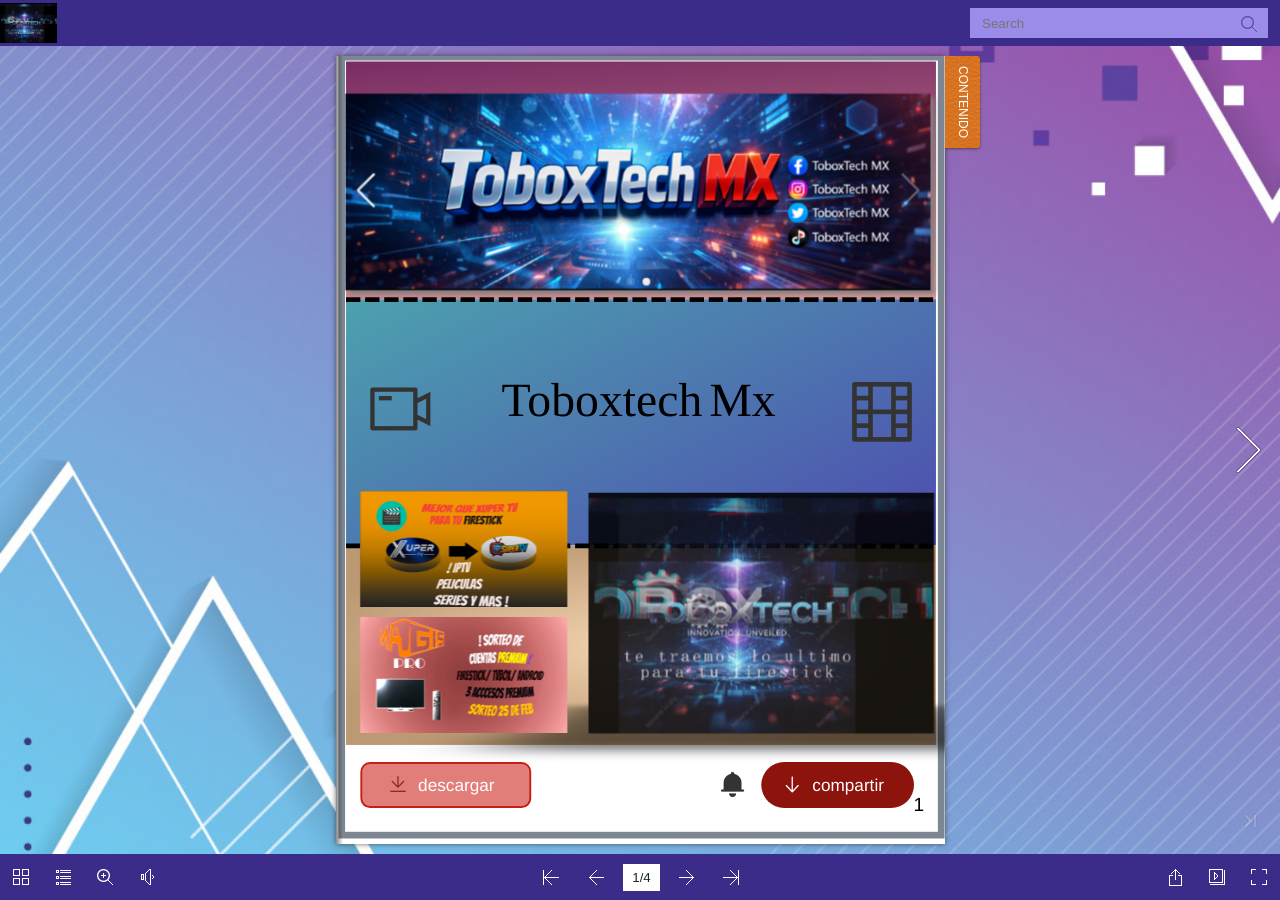
==== revista/index.html @ 785feb6c "revista apps firestick/TVbox/android" ====
<!DOCTYPE HTML>
<html xmlns="http://www.w3.org/1999/xhtml">

<head>
	<title>revista apps</title>
	<meta http-equiv="X-UA-Compatible" content="IE=Edge">
	<meta http-equiv="Content-Type" content="text/html; charset=utf-8" />
	<meta name="viewport" content="width=device-width, initial-scale=1.0, minimum-scale=1.0, maximum-scale=1.0, user-scalable=no">
	<meta name="apple-mobile-web-app-capable" content="yes" />
	<meta name="monitor-signature" content="monitor:player:html5">
	<meta name="keywords" content="APP PREMIUM/FIRESTICK/TV BOX/ANDROID" />
	<meta name="og:image" content="files/shot.png" />
	<meta property="og:image" content="files/shot.png" />
	<meta property="og:title" content="revista apps" />
	<meta property="og:description" content="este es el catalogo de las aplicaciones para tu firestick, TV box y android" />
	<meta name="Description" content="este es el catalogo de las aplicaciones para tu firestick, TV box y android">
	<link rel="image_src" href="files/shot.png" />
	<meta name="Generator" content="FlipPDFPlusCorp for win v7.9.39 at https://www.flipbuilder.com" />
	<link rel="shortcut icon" href="files/extfile/htmlIcon.png" />
	
	
	<style>
		html {width: 100%;height: 100%;left: 0;top: 0;margin: 0;padding: 0;position: fixed;}
		body {width: 100%;height: 100%;left: 0;top: 0;margin: 0;padding: 0;position: fixed;}
	</style>
</head>

<body>
  
	<div id="tmpLoading" style="width: 100%; height: 100%; position: absolute; z-index: -2;background:#03102e;"></div>
	<script src="javascript/config.js"></script>
	<script src="javascript/LoadingJS.js"></script>
  <link rel="stylesheet" href="style/style.css">
  <script type="text/javascript" src="javascript/deString.js"></script>
  <script type="text/javascript" src="javascript/jquery-3.5.1.min.js"></script>
  <script type="text/javascript" src="javascript/book.min.js"></script>
  <script type="text/javascript" src="javascript/pageItems.min.js"></script>
  <script type="text/javascript" src="javascript/main.min.js"></script>

  <script type="text/javascript" src="files/editor/files/config.js"></script>
  <script type="text/javascript" src="files/editor/files/textSvgConfig.js"></script>
  <link rel="stylesheet" href="style/app.css">
                  <link rel="stylesheet" href="style/chunk-vendors.css">
                  <script type="text/javascript" src="javascript/app.js"></script>
                  <script type="text/javascript" src="javascript/chunk-vendors.js"></script>
  
	<script type="text/javascript" src="javascript/editor.js"></script>
  <!-- <script type="text/javascript" src="javascript/BookPreview.js"></script> -->
	<script type="text/javascript" src="files/search/book_config.js"></script>
	<script type="text/javascript">var sendvisitinfo = function (type, page) { };</script>
  <script type="text/javascript">
		window.readerConfigLoaded = true;
	</script>
	
	
	
	
  <noscript><div><hr/><ul><li><a href="files/basic-html/page1.html">Pages</a></li></ul><hr style="width:80%"/></div></noscript>
      
</body>

</html>
---- revista/style/style.css ----
﻿ *{-webkit-box-sizing:content-box;-moz-box-sizing:content-box;box-sizing:content-box;}*:before,*:after{-webkit-box-sizing:content-box;-moz-box-sizing:content-box;box-sizing:content-box;}select{-webkit-box-sizing:border-box;-moz-box-sizing:border-box;box-sizing:border-box;}html{scroll-behavior:smooth;}html{width:100%;height:100%;left:0;top:0;margin:0;padding:0;position:fixed;}body{position:fixed;overflow:hidden!important;width:100%;height:100%;margin:0;padding:0!important;-ms-transform:translate(0);border:0;left:0;top:0;-webkit-user-select:none;-moz-user-select:none;-ms-user-select:none;user-select:none;}.tmpContainer{position:fixed;width:100%;height:100%;bottom:0;top:0;left:0;display:block;z-index:-1;}.bookContainer{position:absolute;width:100%;height:100%;z-index:2;top:0;left:0;display:block;overflow:hidden;}img{-webkit-user-drag:none;}p{margin:0;padding:0;}input{outline:none;}textarea{outline:none;}ul,ol,li{list-style-type:none;margin:0;padding:0;}h1,h1,h2,h3,h4,h5,h6{font-weight:normal;}i,u{font-style:normal;text-decoration:none;}.bookShadow{position:absolute;top:0;-webkit-box-shadow:0 0 5px rgba(40,40,40,0.7);-moz-box-shadow:0 0 5px rgba(40,40,40,0.7);-o-box-shadow:0 0 5px rgba(40,40,40,0.7);-ms-box-shadow:0 0 5px rgba(40,40,40,0.7);box-shadow:0 0 5px rgba(40,40,40,0.7);}.bookShadow-vertical{position:absolute;left:0;-webkit-box-shadow:0 0 5px rgba(40,40,40,0.7);-moz-box-shadow:0 0 5px rgba(40,40,40,0.7);-o-box-shadow:0 0 5px rgba(40,40,40,0.7);-ms-box-shadow:0 0 5px rgba(40,40,40,0.7);box-shadow:0 0 5px rgba(40,40,40,0.7);}@media all and(max-width:400px){.bookShadow{position:absolute;top:0;-webkit-box-shadow:0 0 5px rgba(40,40,40,0.7);-moz-box-shadow:0 0 5px rgba(40,40,40,0.7);-o-box-shadow:0 0 5px rgba(40,40,40,0.7);-ms-box-shadow:0 0 5px rgba(40,40,40,0.7);box-shadow:0 0 5px rgba(40,40,40,0.7);}}@media all and(max-height:400px){.bookShadow{position:absolute;top:0;-webkit-box-shadow:0 0 5px rgba(40,40,40,0.7);-moz-box-shadow:0 0 5px rgba(40,40,40,0.7);-o-box-shadow:0 0 5px rgba(40,40,40,0.7);-ms-box-shadow:0 0 5px rgba(40,40,40,0.7);box-shadow:0 0 5px rgba(40,40,40,0.7);}}.singleWidth{width:50%;height:100%;}.doubleWidth{width:100%;height:100%;}.singleHeight{width:100%;height:50%;}.doubleHeight{width:100%;height:100%;}.zoomBook{position:absolute;}.zoomPage{position:absolute;top:0;left:0;width:800px;height:600px;}.zoomSide{position:absolute;top:0;left:0;width:800px;height:600px;}.bookStage{top:0;left:0;display:block;overflow:hidden;}.image{width:640px;height:920px;top:1px;left:1px;}.sideContent{position:absolute;-webkit-transform-origin:0;-moz-transform-origin:0;-ms-transform-origin:0;-o-transform-origin:0;background-color:white;}.boxShadow{-webkit-box-shadow:0 0 3px rgba(40,40,40,0.2);-moz-box-shadow:0 0 3px rgba(40,40,40,0.2);-ms-box-shadow:0 0 3px rgba(40,40,40,0.2);box-shadow:0 0 3px rgba(40,40,40,0.2);}.miniFullscreen{z-index:1000;height:30px;line-height:30px;background:#000;border-radius:18px;left:50%;transform:translate(-50%,0);position:absolute;color:#fff;vertical-align:middle;text-align:center;cursor:pointer;font-family:'Tahoma','sans-serif','Arial';font-size:12px;padding:3px 20px;opacity:.7;white-space:nowrap;}.miniFullscreen:hover{opacity:.7;}.sideBackground{position:inherit;top:0;left:0;width:320px;height:460px;}.kong{position:absolute;top:0;left:0;z-index:1;}.catalogLeftShadow{position:absolute;top:0;right:0;height:100%;z-index:5;pointer-events:none;-webkit-transform:translate3d(0,0,0);filter:progid:DXImageTransform.Microsoft.Gradient(GradientType=1,EndColorStr='#cc3f3f3f',StartColorStr='#007b7b7b');background-image:linear-gradient(right,rgba(60,60,60,0.4) 0,rgba(50,50,50,0.1) 54%,rgba(200,200,200,0) 100%);background-image:-o-linear-gradient(right,rgba(60,60,60,0.4) 0,rgba(50,50,50,0.1) 54%,rgba(200,200,200,0) 100%);background-image:-moz-linear-gradient(right,rgba(60,60,60,0.4) 0,rgba(50,50,50,0.1) 54%,rgba(200,200,200,0) 100%);background-image:-webkit-linear-gradient(right,rgba(60,60,60,0.4) 0,rgba(50,50,50,0.1) 54%,rgba(200,200,200,0) 100%);background-image:-ms-linear-gradient(right,rgba(60,60,60,0.4) 0,rgba(50,50,50,0.1) 54%,rgba(200,200,200,0) 100%);}.catalogRightShadow{position:absolute;top:0;left:0;height:100%;z-index:5;pointer-events:none;-webkit-transform:translate3d(0,0,0);background-image:linear-gradient(left,rgba(53,53,53,0.5) 0,rgba(53,53,53,0.2) 40%,rgba(53,53,53,0.1) 60%,rgba(200,200,200,0) 100%);background-image:-webkit-linear-gradient(left,rgba(53,53,53,0.5) 0,rgba(53,53,53,0.2) 40%,rgba(53,53,53,0.1) 60%,rgba(200,200,200,0) 100%);background-image:-moz-linear-gradient(left,rgba(53,53,53,0.5) 0,rgba(53,53,53,0.2) 40%,rgba(53,53,53,0.1) 60%,rgba(200,200,200,0) 100%);background-image:-o-linear-gradient(left,rgba(53,53,53,0.5) 0,rgba(53,53,53,0.2) 40%,rgba(53,53,53,0.1) 60%,rgba(200,200,200,0) 100%);background-image:-ms-linear-gradient(left,rgba(53,53,53,0.5) 0,rgba(53,53,53,0.2) 40%,rgba(53,53,53,0.1) 60%,rgba(200,200,200,0) 100%);filter:progid:DXImageTransform.Microsoft.Gradient(GradientType=1,EndColorStr='#00C8C8C8',StartColorStr='#CC5D5D5D');}.catalogUpShadow{position:absolute;left:0;bottom:0;width:100%;z-index:5;pointer-events:none;-webkit-transform:translate3d(0,0,0);filter:progid:DXImageTransform.Microsoft.Gradient(GradientType=0,EndColorStr='#cc3f3f3f',StartColorStr='#007b7b7b');background-image:linear-gradient(bottom,rgba(60,60,60,0.4) 0,rgba(50,50,50,0.1) 54%,rgba(200,200,200,0) 100%);background-image:-o-linear-gradient(bottom,rgba(60,60,60,0.4) 0,rgba(50,50,50,0.1) 54%,rgba(200,200,200,0) 100%);background-image:-moz-linear-gradient(bottom,rgba(60,60,60,0.4) 0,rgba(50,50,50,0.1) 54%,rgba(200,200,200,0) 100%);background-image:-webkit-linear-gradient(bottom,rgba(60,60,60,0.4) 0,rgba(50,50,50,0.1) 54%,rgba(200,200,200,0) 100%);background-image:-ms-linear-gradient(bottom,rgba(60,60,60,0.4) 0,rgba(50,50,50,0.1) 54%,rgba(200,200,200,0) 100%);}.catalogDownShadow{position:absolute;left:0;top:0;width:100%;z-index:5;pointer-events:none;-webkit-transform:translate3d(0,0,0);background-image:linear-gradient(top,rgba(53,53,53,0.5) 0,rgba(53,53,53,0.2) 40%,rgba(53,53,53,0.1) 60%,rgba(200,200,200,0) 100%);background-image:-webkit-linear-gradient(top,rgba(53,53,53,0.5) 0,rgba(53,53,53,0.2) 40%,rgba(53,53,53,0.1) 60%,rgba(200,200,200,0) 100%);background-image:-moz-linear-gradient(top,rgba(53,53,53,0.5) 0,rgba(53,53,53,0.2) 40%,rgba(53,53,53,0.1) 60%,rgba(200,200,200,0) 100%);background-image:-o-linear-gradient(top,rgba(53,53,53,0.5) 0,rgba(53,53,53,0.2) 40%,rgba(53,53,53,0.1) 60%,rgba(200,200,200,0) 100%);background-image:-ms-linear-gradient(top,rgba(53,53,53,0.5) 0,rgba(53,53,53,0.2) 40%,rgba(53,53,53,0.1) 60%,rgba(200,200,200,0) 100%);filter:progid:DXImageTransform.Microsoft.Gradient(GradientType=0,EndColorStr='#00C8C8C8',StartColorStr='#CC5D5D5D');}.catalog_simple_bar{position:absolute;height:38px;top:5px;left:0;right:0;margin:auto;border-radius:3px;z-index:1000;background:#f6f6f6;-webkit-box-shadow:0 0 5px rgba(40,40,40,0.5);-moz-box-shadow:0 0 5px rgba(40,40,40,0.5);-o-box-shadow:0 0 5px rgba(40,40,40,0.5);-ms-box-shadow:0 0 5px rgba(40,40,40,0.5);box-shadow:0 0 5px rgba(40,40,40,0.5);}.catalog_simple_bar .button:hover{opacity:.8;}.catalog_simple_bar .button{position:absolute;cursor:pointer;top:0;width:38px;height:38px;}.catalog_simple_bar .button div{margin-left:1px;margin-top:1px;width:35px;height:35px;}.catalog_simple_bar .page_num{position:absolute;font-size:16px;color:#bababa;height:38px;line-height:38px;vertical-align:middle;text-align:center;font-family:arial,tahoma,sans-serif;}.catalog_logo{position:absolute;cursor:pointer;z-index:95;}.leftCoverShadow{position:absolute;top:0;right:0;height:100%;width:4px;background-image:linear-gradient(left,rgba(200,200,200,0),rgba(200,200,200,1));background-image:-webkit-gradient(linear,0% 0,100% 0,from(rgba(200,200,200,0)),to(rgba(200,200,200,1)));background-image:-moz-linear-gradient(left,rgba(200,200,200,0),rgba(200,200,200,1));background-image:-o-linear-gradient(left,rgba(200,200,200,0),rgba(200,200,200,1));background-image:-ms-linear-gradient(left,rgba(200,200,200,0),rgba(200,200,200,1));filter:progid:DXImageTransform.Microsoft.Gradient(GradientType=1,StartColorStr='#CC5D5D5D',EndColorStr='#00C8C8C8');}.rightCoverShadow{position:absolute;top:0;left:0;height:100%;width:4px;background-image:linear-gradient(left,rgba(200,200,200,1),rgba(200,200,200,0));background-image:-webkit-gradient(linear,0% 0,100% 0,from(rgba(200,200,200,1)),to(rgba(200,200,200,0)));background-image:-moz-linear-gradient(left,rgba(200,200,200,1),rgba(200,200,200,0));background-image:-o-linear-gradient(left,rgba(200,200,200,1),rgba(200,200,200,0));background-image:-ms-linear-gradient(left,rgba(200,200,200,1),rgba(200,200,200,0));filter:progid:DXImageTransform.Microsoft.Gradient(GradientType=1,StartColorStr='#CC5D5D5D',EndColorStr='#00C8C8C8');}.emboss-left{background-image:-o-linear-gradient(left,rgba(0,0,0,0),rgba(0,0,0,1));background-image:-ms-linear-gradient(left,rgba(0,0,0,0),rgba(0,0,0,1));background-image:-moz-linear-gradient(left,rgba(0,0,0,0),rgba(0,0,0,1));background-image:-webkit-linear-gradient(left,rgba(0,0,0,0),rgba(0,0,0,1));pointer-events:none;}.emboss-right{background-image:-o-linear-gradient(left,rgba(0,0,0,0.5),rgba(0,0,0,0));background-image:-ms-linear-gradient(left,rgba(0,0,0,0.5),rgba(0,0,0,0));background-image:-moz-linear-gradient(left,rgba(0,0,0,0.5),rgba(0,0,0,0));background-image:-webkit-linear-gradient(left,rgba(0,0,0,0.5),rgba(0,0,0,0));pointer-events:none;}.edgeShadow{background-image:linear-gradient(left,rgba(50,50,50,0.5),rgba(230,230,230,0));background-image:-webkit-gradient(linear,0% 0,100% 0,from(rgba(50,50,50,0.5)),to(rgba(230,230,230,0)));background-image:-moz-linear-gradient(left,rgba(50,50,50,0.5),rgba(230,230,230,0));background-image:-o-linear-gradient(left,rgba(50,50,50,0.5),rgba(230,230,230,0));background-image:-ms-linear-gradient(left,rgba(50,50,50,0.5),rgba(230,230,230,0));filter:progid:DXImageTransform.Microsoft.Gradient(GradientType=1,EndColorStr='#007b7b7b',StartColorStr='#cc3f3f3f');width:50%;height:100%;z-index:1000;position:absolute;left:-35%;top:-30%;pointer-events:none;-webkit-transform:rotate(30deg);-moz-transform:rotate(30deg);-ms-transform:rotate(30deg);-o-transform:rotate(30deg);transform:rotate(30deg);}.grayShadow{width:100%;height:100%;position:absolute;z-index:10000;overflow:hidden;pointer-events:none;}.leftPaperCoil2_bg{position:absolute;right:0;width:6px;height:100%;background-image:url(icon/leftCoil2_bg.png);background-repeat:repeat-y;-webkit-transform-origin:0;-moz-transform-origin:0;-ms-transform-origin:0;-o-transform-origin:0;-webkit-transform:translate3d(0px,0px,0px) scale(1);-moz-transform:translate3d(0px,0px,0px) scale(1);-ms-transform:translate3d(0px,0px,0px) scale(1);-o-transform:translate(0px,0px) scale(1);}.rightPaperCoil2_bg{position:absolute;left:0;width:6px;height:100%;background-image:url(icon/rightCoil2_bg.png);background-repeat:repeat-y;-webkit-transform-origin:0;-moz-transform-origin:0;-ms-transform-origin:0;-o-transform-origin:0;-webkit-transform:translate3d(0px,0px,0px) scale(1);-moz-transform:translate3d(0px,0px,0px) scale(1);-ms-transform:translate3d(0px,0px,0px) scale(1);-o-transform:translate(0px,0px) scale(1);}.upPaperCoil2_bg{position:absolute;bottom:0;width:100%;height:6px;background-image:url(icon/upCoil2_bg.png);background-repeat:repeat-x;-webkit-transform-origin:0;-moz-transform-origin:0;-ms-transform-origin:0;-o-transform-origin:0;-webkit-transform:translate3d(0px,0px,0px) scale(1);-moz-transform:translate3d(0px,0px,0px) scale(1);-ms-transform:translate3d(0px,0px,0px) scale(1);-o-transform:translate(0px,0px) scale(1);}.downPaperCoil2_bg{position:absolute;top:0;width:100%;height:6px;background-image:url(icon/downCoil2_bg.png);background-repeat:repeat-x;-webkit-transform-origin:0;-moz-transform-origin:0;-ms-transform-origin:0;-o-transform-origin:0;-webkit-transform:translate3d(0px,0px,0px) scale(1);-moz-transform:translate3d(0px,0px,0px) scale(1);-ms-transform:translate3d(0px,0px,0px) scale(1);-o-transform:translate(0px,0px) scale(1);}.leftPaperCoil2{position:absolute;right:0;width:41px;height:180px;top:0;bottom:0;background-image:url(icon/leftCoil2.png);background-repeat:repeat-y;-webkit-transform-origin:0;-moz-transform-origin:0;-ms-transform-origin:0;-o-transform-origin:0;-webkit-transform:translate3d(0px,0px,0px) scale(1);-moz-transform:translate3d(0px,0px,0px) scale(1);-ms-transform:translate3d(0px,0px,0px) scale(1);-o-transform:translate(0px,0px) scale(1);}.rightPaperCoil2{position:absolute;left:0;width:41px;height:180px;top:0;bottom:0;background-image:url(icon/rightCoil2.png);background-repeat:repeat-y;-webkit-transform-origin:0;-moz-transform-origin:0;-ms-transform-origin:0;-o-transform-origin:0;-webkit-transform:translate3d(0px,0px,0px) scale(1);-moz-transform:translate3d(0px,0px,0px) scale(1);-ms-transform:translate3d(0px,0px,0px) scale(1);-o-transform:translate(0px,0px) scale(1);}.upPaperCoil2{position:absolute;right:0;left:0;width:180px;height:41px;top:auto;bottom:0;background-image:url(icon/upCoil2.png);background-repeat:repeat-x;-webkit-transform-origin:0;-moz-transform-origin:0;-ms-transform-origin:0;-o-transform-origin:0;-webkit-transform:translate3d(0px,0px,0px) scale(1);-moz-transform:translate3d(0px,0px,0px) scale(1);-ms-transform:translate3d(0px,0px,0px) scale(1);-o-transform:translate(0px,0px) scale(1);}.downPaperCoil2{position:absolute;left:0;right:0;width:180px;height:41px;top:0;bottom:auto;background-image:url(icon/downCoil2.png);background-repeat:repeat-x;-webkit-transform-origin:0;-moz-transform-origin:0;-ms-transform-origin:0;-o-transform-origin:0;-webkit-transform:translate3d(0px,0px,0px) scale(1);-moz-transform:translate3d(0px,0px,0px) scale(1);-ms-transform:translate3d(0px,0px,0px) scale(1);-o-transform:translate(0px,0px) scale(1);}.leftPaperCoil_bg{position:absolute;right:0;width:3px;height:100%;background-image:url(icon/leftCoil1_bg.png);background-repeat:repeat-y;}.rightPaperCoil_bg{position:absolute;left:0;width:3px;height:100%;background-image:url(icon/rightCoil1_bg.png);background-repeat:repeat-y;}.upPaperCoil_bg{position:absolute;bottom:0;width:100%;height:3px;background-image:url(icon/upCoil1_bg.png);background-repeat:repeat-x;}.downPaperCoil_bg{position:absolute;top:0;width:100%;height:3px;background-image:url(icon/downCoil1_bg.png);background-repeat:repeat-x;}.leftPaperCoil{position:absolute;right:0;width:41px;height:100%;top:0;bottom:0;margin:auto;background-image:url(icon/leftCoil1.png);background-repeat:repeat-y;}.rightPaperCoil{position:absolute;left:0;width:41px;height:100%;top:0;bottom:0;margin:auto;background-image:url(icon/rightCoil1.png);background-repeat:repeat-y;}.upPaperCoil{position:absolute;bottom:0;left:0;right:0;margin:auto;height:41px;width:100%;background-image:url(icon/upCoil1.png);background-repeat:repeat-x;}.downPaperCoil{position:absolute;top:0;left:0;right:0;margin:auto;height:41px;width:100%;background-image:url(icon/downCoil1.png);background-repeat:repeat-x;}.shadowA{background-image:-webkit-linear-gradient(left,rgba(123,123,123,0.05) 0,rgba(63,63,63,0.4) 93%,rgba(123,123,123,0) 100%);background-image:-moz-linear-gradient(left,rgba(123,123,123,0.05) 0,rgba(63,63,63,0.4) 93%,rgba(123,123,123,0) 100%);background-image:-ms-linear-gradient(left,rgba(123,123,123,0.05) 0,rgba(63,63,63,0.4) 93%,rgba(123,123,123,0) 100%);background-image:-o-linear-gradient(left,rgba(123,123,123,0.05) 0,rgba(63,63,63,0.4) 93%,rgba(123,123,123,0) 100%);background-image:linear-gradient(left,rgba(123,123,123,0.05) 0,rgba(63,63,63,0.4) 93%,rgba(123,123,123,0) 100%);filter:progid:DXImageTransform.Microsoft.Gradient(GradientType=1,EndColorStr='#663f3f3f',StartColorStr='#007b7b7b');position:inherit;top:0;left:0;width:320px;height:460px;}.shadowD{background-image:-webkit-linear-gradient(left,rgba(123,123,123,0) 0,rgba(63,63,63,0.8) 30%,rgba(123,123,123,0) 100%);background-image:-moz-linear-gradient(left,rgba(123,123,123,0) 0,rgba(63,63,63,0.8) 30%,rgba(123,123,123,0) 100%);background-image:-ms-linear-gradient(left,rgba(123,123,123,0) 0,rgba(63,63,63,0.8) 30%,rgba(123,123,123,0) 100%);background-image:-o-linear-gradient(left,rgba(123,123,123,0) 0,rgba(63,63,63,0.8) 30%,rgba(123,123,123,0) 100%);background-image:linear-gradient(left,rgba(123,123,123,0) 0,rgba(63,63,63,0.8) 30%,rgba(123,123,123,0) 100%);filter:progid:DXImageTransform.Microsoft.Gradient(GradientType=1,EndColorStr='#007b7b7b',StartColorStr='#663f3f3f');position:inherit;top:0;left:0;width:320px;height:460px;}.shadowC{background-image:-webkit-linear-gradient(left,rgba(123,123,123,0.1) 0,rgba(63,63,63,0.4) 7%,rgba(123,123,123,0) 100%);background-image:-moz-linear-gradient(left,rgba(123,123,123,0.1) 0,rgba(63,63,63,0.4) 7%,rgba(123,123,123,0) 100%);background-image:-ms-linear-gradient(left,rgba(123,123,123,0.1) 0,rgba(63,63,63,0.4) 7%,rgba(123,123,123,0) 100%);background-image:-o-linear-gradient(left,rgba(123,123,123,0.1) 0,rgba(63,63,63,0.4) 7%,rgba(123,123,123,0) 100%);background-image:linear-gradient(left,rgba(123,123,123,0.1) 0,rgba(63,63,63,0.4) 7%,rgba(123,123,123,0) 100%);filter:progid:DXImageTransform.Microsoft.Gradient(GradientType=1,EndColorStr='#007b7b7b',StartColorStr='#663f3f3f');position:inherit;top:0;left:0;width:320px;height:460px;}.shadowB{background-image:-webkit-linear-gradient(left,rgba(123,123,123,0) 0,rgba(63,63,63,0.8) 70%,rgba(123,123,123,0) 100%);background-image:-moz-linear-gradient(left,rgba(123,123,123,0) 0,rgba(63,63,63,0.8) 70%,rgba(123,123,123,0) 100%);background-image:-ms-linear-gradient(left,rgba(123,123,123,0) 0,rgba(63,63,63,0.8) 70%,rgba(123,123,123,0) 100%);background-image:-o-linear-gradient(left,rgba(123,123,123,0) 0,rgba(63,63,63,0.8) 70%,rgba(123,123,123,0) 100%);background-image:linear-gradient(left,rgba(123,123,123,0) 0,rgba(63,63,63,0.8) 70%,rgba(123,123,123,0) 100%);filter:progid:DXImageTransform.Microsoft.Gradient(GradientType=1,EndColorStr='#63f3f3f',StartColorStr='#007b7b7b');position:inherit;top:0;left:0;width:320px;height:460px;}.shadowMask{position:inherit;top:0;left:0;width:320px;height:460px;overflow:hidden;}.sidePosition{position:absolute;top:0;left:0;width:320px;height:460px;}.pageMask{position:inherit;top:0;left:0;width:320px;height:860px;overflow:hidden;}.loadingOuter{position:absolute;margin:auto;left:0;right:0;top:0;bottom:0;width:100%;height:100%;z-index:5;background-repeat:no-repeat;background-position:center center;}.loadingImage{position:absolute;margin:auto;left:0;right:0;top:0;bottom:0;}.preview-area{width:30px;height:30px;position:absolute;top:0;left:0;bottom:0;right:0;margin:auto;-webkit-user-select:none;-moz-user-select:none;-ms-user-select:none;user-select:none;}.chasing-dots{position:relative;text-align:center;-webkit-animation:rotate 2s infinite linear;animation:rotate 2s infinite linear;height:30px;width:30px;right:0;left:0;z-index:10;display:inline-block;position:relative;-webkit-transition:all .3s ease-in-out 0;transition:all .3s ease-in-out 0;}.chasing-dots .dot1,.chasing-dots .dot2{width:60%;height:60%;display:inline-block;position:absolute;top:0;background-color:#279fcf;border-radius:100%;-webkit-animation:bounce 2s infinite ease-in-out;animation:bounce 2s infinite ease-in-out;}.chasing-dots .dot2{top:auto;bottom:0;-webkit-animation-delay:-1s;animation-delay:-1s;}@-webkit-keyframes bounce{0%,100%{-webkit-transform:scale(0);opacity:0;}50%{-webkit-transform:scale(1);opacity:1;}}@keyframes bounce{0%,100%{transform:scale(0);-webkit-transform:scale(0);opacity:0;}50%{transform:scale(1);-webkit-transform:scale(1);opacity:1;}}@-webkit-keyframes rotate{100%{-webkit-transform:rotate(360deg);}}@keyframes rotate{100%{transform:rotate(360deg);-webkit-transform:rotate(360deg);}}.scrollButton{position:absolute;top:15px;width:40px;height:70px;}.shareBar{position:absolute;width:135px;height:220px;background-color:#888;opacity:.8;overflow:hidden;}.shareButton{position:absolute;width:133px;height:30px;}.shareImg{width:22px;height:22px;}.shareBarImg{width:30px;height:30px;}.moreImg{width:17px;height:17px;margin-top:8px;}.moreButton{position:absolute;width:130px;height:30px;top:3px;}.adsBar{position:absolute;width:200px;height:100px;overflow:hidden;}.bubble{display:inline-block;width:100px;height:100px;-webkit-box-sizing:border-box;-moz-box-sizing:border-box;box-sizing:border-box;border:5px solid #ffb000;-webkit-transition:1s ease;-moz-transition:1s ease;-ms-transition:1s ease;-o-transition:1s ease;transition:1s ease;}.radiotext{border:1px solid;border-radius:5px;}.google{filter:url("data:image/svg+xml;utf8,<svg xmlns='http://www.w3.org/2000/svg'><filter id='grayscale'><feColorMatrix type='matrix' values='0.3333 .3333 .3333 0 0 .3333 .3333 .3333 0 0 .3333 .3333 .3333 0 0 0 0 0 1 0'/></filter></svg>#grayscale");filter:gray;-webkit-filter:grayscale(100%);}.bubble>span{display:block;overflow:hidden;text-indent:-10000px;font-size:1px;width:1px;height:1px;position:absolute;}.bubble:hover{border-width:2px;-webkit-transition-duration:1s;-moz-transition-duration:1s;-ms-transition-duration:1s;-o-transition-duration:1s;transition-duration:1s;}.star{-webkit-mask:url('[data-uri]') no-repeat center center;-ms-mask:url('[data-uri]') no-repeat center center;-o-mask:url('[data-uri]') no-repeat center center;-moz-mask:url('[data-uri]') no-repeat center center;}.heart{-webkit-mask:url('[data-uri]') no-repeat center center;-ms-mask:url('[data-uri]') no-repeat center center;-o-mask:url('[data-uri]') no-repeat center center;-moz-mask:url('[data-uri]') no-repeat center center;}.rect{-webkit-mask:url('[data-uri]') no-repeat center center;-ms-mask:url('[data-uri]') no-repeat center center;-o-mask:url('[data-uri]') no-repeat center center;-moz-mask:url('[data-uri]') no-repeat center center;}.round{-webkit-mask:url([data-uri]) no-repeat center center;-ms-mask:url([data-uri]) no-repeat center center;-o-mask:url([data-uri]) no-repeat center center;-moz-mask:url([data-uri]) no-repeat center center;}.round:hover{-webkit-animation:loop_frames 1s ease infinite;-webkit-animation-direction:alternate;-webkit-mask-size:auto 100%;}.printBar{bottom:0;left:0;right:0;position:absolute;background-color:#000;opacity:.6;height:120px;z-index:100;}.printBG p{padding:18px 0 0 0;}.printBG{position:absolute;bottom:1px;left:0;right:0;height:105px;overflow:hidden;opacity:.9;border-radius:5px;z-index:102;}.printBack{position:absolute;bottom:1px;left:0;right:0;height:105px;overflow:hidden;opacity:.9;background-color:#999;border-radius:5px;z-index:101;}.printBox{position:absolute;}.printBox input[type='radio']{background-color:#bbb000;}.printBox label{display:inline-block;font-family:Arial;font-size:10px;}a:hover{text-decoration:underline;}a{text-decoration:none;color:inherit;}.hint{z-index:101;position:absolute;display:none;left:0;top:0;cursor:default;font-family:Arial;font-size:12px;color:#edaa1d;border:1px solid #505050;border-radius:4px;padding:5px;background-color:rgba(40,40,40,1);box-shadow:1px 1px 2px rgba(96,96,96,0.5);-o-box-shadow:1px 1px 2px rgba(96,96,96,0.5);-moz-box-shadow:1px 2px 2px rgba(96,96,96,0.5);-webkit-box-shadow:1px 1px 2px rgba(96,96,96,0.5);-ms-box-shadow:1px 1px 2px rgba(96,96,96,0.5);}.hint_active{cursor:pointer;}.hint_active:hover{background-color:rgba(60,60,60,1);}.hint_active:active{background-color:rgba(80,80,80,1);}.hintBackground{background-color:#cecece;color:#fcfcfc;border-color:#fcfcfc;border-radius:3px 3px 3px 3px;position:absolute;max-width:120px;max-height:30px;text-align:center;z-index:101;padding-left:5px;padding-right:5px;padding-bottom:5px;padding-top:5px;}.overOption{background:#c8c8c8;color:#fff;cursor:pointer;}.textEllipsis{overflow:hidden;white-space:nowrap;text-overflow:ellipsis;}.backIssuesTitle{background:#fff;border-radius:5px;box-shadow:0 1px 0 rgba(0,0,0,0.2);cursor:pointer;outline:none;-webkit-transition:all .3s ease;-moz-transition:all .3s ease;-ms-transition:all .3s ease;-o-transition:all .3s ease;transition:all .3s ease;}.backIssuesTitle .innerTitle:after{content:'';width:0;height:0;position:absolute;top:50%;right:3px;margin-top:-3px;border-width:6px 6px 0 6px;border-style:solid;border-color:#4cbeff transparent;}.backIssuesTitle .dropdown{background:#fff;border-radius:0 0 5px 5px;border:1px solid rgba(0,0,0,0.2);border-top:none;border-bottom:none;list-style:none;-webkit-transition:all .3s ease;-moz-transition:all .3s ease;-ms-transition:all .3s ease;-o-transition:all .3s ease;transition:all .3s ease;max-height:0;overflow:hidden;}.backIssuesTitle.active{border-radius:5px 5px 0 0;background:#4cbeff;box-shadow:none;border-bottom:none;color:white;}.backIssuesTitle.active .innerTitle:after{border-color:#82d1ff transparent;}.backIssuesTitle.active .dropdown{border-bottom:1px solid rgba(0,0,0,0.2);max-height:99999px;}.backIssuesTitle .dropdown li{display:block;text-decoration:none;color:#333;padding:10px 0;-webkit-transition:all .3s ease;-moz-transition:all .3s ease;-ms-transition:all .3s ease;-o-transition:all .3s ease;transition:all .3s ease;border-bottom:1px solid #e6e8ea;}.backIssuesTitle .dropdown li:hover{color:#57a9d9;}.slider-button{position:absolute;z-index:10;opacity:.4;background:#808080;}.slider-shadow{-webkit-box-shadow:0 0 8px rgba(80,80,80,0.8);-moz-box-shadow:0 0 8px rgba(80,80,80,0.8);-o-box-shadow:0 0 8px rgba(80,80,80,0.8);-ms-box-shadow:0 0 8px rgba(80,80,80,0.8);box-shadow:0 0 8px rgba(80,80,80,0.8);}.slider-action{cursor:pointer;}.view-read{position:absolute;z-index:9;overflow:hidden;}.view-zoom{position:absolute;z-index:9;overflow:visible;}.item-transparent{background:none;-webkit-box-shadow:none;-moz-box-shadow:none;-o-box-shadow:none;box-shadow:none;}.item-enter{background:#383838;-moz-box-shadow:inset 0 0 2px rgba(0,0,0,0.92);-webkit-box-shadow:inset 0 0 2px rgba(0,0,0,0.92);box-shadow:inset 0 0 2px rgba(0,0,0,0.92);-ms-box-shadow:inset 0 0 2px rgba(0,0,0,0.92);-o-box-shadow:inset 0 0 2px rgba(0,0,0,0.92);-webkit-box-shadow:0 1px 1px rgba(255,255,255,0.18);-moz-box-shadow:0 1px 1px rgba(255,255,255,0.18);-o-box-shadow:0 1px 1px rgba(255,255,255,0.18);box-shadow:0 1px 1px rgba(255,255,255,0.18);}.flipHTML5PhotoGallery-BG{position:absolute;left:0;top:0;right:0;bottom:0;background-color:#000;opacity:.5;}.flipHTML5PhotoGallery{position:absolute;width:320px;height:320px;background-color:#fff;border:8px solid #fff;cursor:pointer;}.flipHTML5PhotoGallery-prevBtn,.flipHTML5PhotoGallery-nextBtn{position:absolute;width:32px;height:32px;top:50%;margin-top:-16px;cursor:pointer;background-color:#fff;color:#474747;font-weight:bold;font-family:'HelveticaNeue-Light','Helvetica Neue Light','Helvetica Neue',Helvetica,Arial,'Lucida Grande',sans-serif;font-size:24px;text-align:center;line-height:30px;}.flipHTML5PhotoGallery-thumb{position:absolute;width:100%;height:64px;background-color:rgba(0,0,0,0.5);left:0;bottom:0;top:auto;}.flipHTML5PhotoGallery-thumbView{position:absolute;overflow:hidden;height:100%;}.flipHTML5PhotoGallery-thumbList{position:absolute;height:56px;top:4px;left:0;}.flipHTML5PhotoGallery-thumbTitle{position:absolute;background-color:#000;font-family:'HelveticaNeue-Light','Helvetica Neue Light','Helvetica Neue',Helvetica,Arial,'Lucida Grande',sans-serif;color:#fff;height:24px;line-height:24px;font-size:14px;font-weight:bold;padding:0 10px;}.flipHTML5PhotoGallery-thumbTitle:after{content:'';width:0;height:0;position:absolute;top:100%;left:6px;border-width:11px 7px 0 7px;border-style:solid;border-color:#000 transparent;}.flipHTML5PhotoThumb,.flipHTML5PhotoThumbBG{-webkit-transition:all .6s ease;-moz-transition:all .6s ease;-ms-transition:all .6s ease;-o-transition:all .6s ease;transition:all .6s ease;}.flipHTML5VideoGallery-BG{position:absolute;left:0;top:0;right:0;bottom:0;background-color:#000;opacity:.5;}.flipHTML5VideoGallery{position:absolute;width:866px;height:422px;left:50%;margin-left:-433px;top:50%;margin-top:-211px;border:4px solid rgba(252,251,249,0.5);border-radius:4px;}.flipHTML5VideoGallery-videoDiv{position:absolute;width:504px;height:370px;left:17px;top:6px;background-color:#000;}.flipHTML5VideoGallery-videoListDiv{position:absolute;width:320px;height:370px;left:auto;right:17px;top:6px;background-color:#fff;box-shadow:0 0 1px #494949;}.flipHTML5VideoGallery-eachVideo{background:-webkit-linear-gradient(top,#f0f0f0,#d6d6d6);background:-moz-linear-gradient(top,#f0f0f0,#d6d6d6);background:-o-linear-gradient(top,#f0f0f0,#d6d6d6);background:linear-gradient(top,#f0f0f0,#d6d6d6);background-color:#d3cdcd;box-shadow:0 0 1px #000;}.flipHTML5VideoGallery-eachVideo:hover{background:#949494;}.flipHTML5VideoGallery-eachVideoDes{position:absolute;padding:6px 8px 0 8px;width:224px;height:5em;overflow:hidden;font-family:'HelveticaNeue-Light','Helvetica Neue Light','Helvetica Neue',Helvetica,Arial,'Lucida Grande',sans-serif;font-size:11px;color:#1a1a1a;font-weight:bold;}.flipHTML5VideoGallery-videoTitle{position:absolute;left:17px;bottom:0;width:500px;height:30px;font-family:'HelveticaNeue-Light','Helvetica Neue Light','Helvetica Neue',Helvetica,Arial,'Lucida Grande',sans-serif;font-size:16px;color:#fff;vertical-align:middle;line-height:30px;font-weight:bold;}.flipHTML5VideoGallery-closeTitle,.flipHTML5PhotoGallery-closeTitle{position:absolute;background-color:#000;color:#fff;font-weight:bold;font-size:13px;font-family:'HelveticaNeue-Light','Helvetica Neue Light','Helvetica Neue',Helvetica,Arial,'Lucida Grande',sans-serif;z-index:8;height:15px;line-height:15px;padding:0 4px;}.flipHTML5Loading{background-image:url(icon/progress.gif);background-position:center center;background-repeat:no-repeat no-repeat;background-repeat:no-repeat;}.noteCookie-note,.flipHTML5Signature,.flipHTML5BookMark{margin-left:-200px;position:absolute;overflow:hidden;width:500px;height:auto;left:50%;top:50px;border:4px solid rgba(252,251,249,0.5);border-radius:4px;z-index:9999;}.flipHTML5Signature-title,.noteCookie-noteTitle,.flipHTML5BookMark-top{position:relative;overflow:hidden;left:0;top:0;width:100%;height:34px;background-color:#373737;}.flipHTML5Signature-titleText,.noteCookie-noteTitle-text,.flipHTML5BookMark-topText{position:absolute;left:0;top:0;height:100%;width:280px;color:#fff;font-size:16px;font-weight:bold;text-shadow:0 -1px 1px rgba(19,28,0,0.35);font-family:'HelveticaNeue-Light','Helvetica Neue Light','Helvetica Neue',Helvetica,Arial,'Lucida Grande',sans-serif;line-height:34px;vertical-align:middle;text-indent:8px;}.noteCookie-noteTitle-closeBtn,.noteCookie-noteTitle-showBtn,.flipHTML5BookMark-topShrink,.flipHTML5BookMark-topClose{position:absolute;width:24px;height:24px;top:5px;cursor:pointer;color:#fff;z-index:2;}.flipHTML5BookMark-bottom,.noteCookie-noteButton{position:relative;width:100%;left:0;background-color:#c7c7c7;overflow:hidden;padding-bottom:6px;-webkit-transition:all .3s ease;-moz-transition:all .3s ease;-ms-transition:all .3s ease;-o-transition:all .3s ease;transition:all .3s ease;}.flipHTML5BookMark-saveText{position:absolute;top:8px;left:18px;width:426px;height:28px;font-size:19px;text-indent:2px;color:#1a1a1a;font-family:'HelveticaNeue-Light','Helvetica Neue Light','Helvetica Neue',Helvetica,Arial,'Lucida Grande',sans-serif;}.flipHTML5BookMark-addLeftMark,.flipHTML5BookMark-addRightMark,.flipHTML5BookMark-removeBookMark{position:absolute;height:28px;line-height:28px;vertical-align:middle;text-align:center;top:52px;cursor:pointer;font-size:12px;font-weight:bold;white-space:nowrap;font-family:'HelveticaNeue-Light','Helvetica Neue Light','Helvetica Neue',Helvetica,Arial,'Lucida Grande',sans-serif;box-shadow:inset 0 1px 0 rgba(255,255,255,0.5),0px 1px 2px rgba(0,0,0,0.2);background:-webkit-gradient(linear,50% 0,50% 100%,color-stop(0%,#e6e5e6),color-stop(100%,#d1d0d1));background:-webkit-linear-gradient(top,#e6e5e6,#d1d0d1);background:-moz-linear-gradient(top,#e6e5e6,#d1d0d1);background:-o-linear-gradient(top,#e6e5e6,#d1d0d1);background:linear-gradient(top,#e6e5e6,#d1d0d1);background-color:#e4e4e4;border:1px solid #8c8d8c;color:#464343;}.flipHTML5BookMark-removeBookMark:hover,.flipHTML5Signature-nuderClose:hover,.flipHTML5Signature-typeEdit-typeDel:hover,.flipHTML5Signature-type-cancel:hover,.noteCookie-noteButton-removeAllBtn:hover,.noteCookie-noteButton-addBtn:hover{background-color:#8c8d8c;background:-webkit-gradient(linear,50% 0,50% 100%,color-stop(0%,#afb0af),color-stop(100%,#7a7b7a));background:-webkit-linear-gradient(top,#afb0af,#7a7b7a);background:-moz-linear-gradient(top,#afb0af,#7a7b7a);background:-o-linear-gradient(top,#afb0af,#7a7b7a);background:linear-gradient(top,#afb0af,#7a7b7a);}.flipHTML5BookMark-removeBookMark:active,.flipHTML5Signature-nuderClose:active,.flipHTML5Signature-typeEdit-typeDel:active,.flipHTML5Signature-type-cancel:active,.noteCookie-noteButton-removeAllBtn:active,.noteCookie-noteButton-addBtn:active{background:#e4e4e4;color:#374f00;-webkit-box-shadow:inset 0 1px 3px rgba(0,0,0,0.3),0px 1px 0 white;-moz-box-shadow:inset 0 1px 3px rgba(0,0,0,0.3),0px 1px 0 white;box-shadow:inset 0 1px 3px rgba(0,0,0,0.3),0px 1px 0 white;text-shadow:0 1px 0 rgba(255,255,255,0.4);}.flipHTML5BookMark-table,.noteCookie-noteTable{position:relative;width:100%;left:0;top:0;margin:0;border:0;padding:0;overflow:hidden;}.flipHTML5BookMark-table-lists,.noteCookie-noteTable-inner{position:relative;width:100%;left:0;top:0;margin:0;border:0;padding:0;}.flipHTML5BookMark-row-th,.noteCookie-noteTable-row-th{position:relative;height:28px;background-color:#373737;line-height:28px;vertical-align:middle;color:#fff;font-family:'HelveticaNeue-Light','Helvetica Neue Light','Helvetica Neue',Helvetica,Arial,'Lucida Grande',sans-serif;font-size:11px;font-weight:bold;}.flipHTML5BookMark-cellLeft-th,.noteCookie-noteTable-cellLeft-th{position:absolute;left:0;width:54px;height:100%;text-indent:6px;overflow:hidden;}.flipHTML5BookMark-cellRight-th,.noteCookie-noteTable-cellRight-th{position:absolute;width:410px;height:100%;left:54px;}.flipHTML5BookMark-table-row:hover,.noteCookie-noteTable-row:hover{background-color:#949494!important;}.flipHTML5BookMark-table-cellLeft,.noteCookie-noteTable-cellLeft{position:absolute;left:0;width:54px;height:100%;text-indent:14px;color:#1a1a1a;line-height:28px;vertical-align:middle;overflow:hidden;font-family:'HelveticaNeue-Light','Helvetica Neue Light','Helvetica Neue',Helvetica,Arial,'Lucida Grande',sans-serif;font-size:11px;}.flipHTML5BookMark-table-cellRight-text,.noteCookie-noteTable-cellRight-text{background-color:transparent;border:0;width:320px;position:absolute;left:0;top:0;height:100%;margin:0;padding:0;line-height:20px;text-indent:8px;color:#1a1a1a;cursor:pointer;font-family:'HelveticaNeue-Light','Helvetica Neue Light','Helvetica Neue',Helvetica,Arial,'Lucida Grande',sans-serif;font-size:11px;}.flipHTML5BookMark-table-cellRight-edit,.flipHTML5BookMark-table-cellRight-cancel,.flipHTML5BookMark-table-cellRight-del,.noteCookie-noteTable-cellRight-del,.noteCookie-noteTable-cellRight-edit{position:absolute;width:24px;height:24px;top:2px;}.flipHTML5BookMark-normal,.flipHTML5Signature-normal{background:-webkit-gradient(linear,50% 0,50% 100%,color-stop(0%,#e6e5e6),color-stop(100%,#d1d0d1));background:-webkit-linear-gradient(top,#e6e5e6,#d1d0d1);background:-moz-linear-gradient(top,#e6e5e6,#d1d0d1);background:-o-linear-gradient(top,#e6e5e6,#d1d0d1);background:linear-gradient(top,#e6e5e6,#d1d0d1);background-color:#e4e4e4;border:1px solid #8c8d8c;color:#464343;}.flipHTML5BookMark-hover,.flipHTML5Signature-hover{background-color:#8c8d8c;background:-webkit-gradient(linear,50% 0,50% 100%,color-stop(0%,#afb0af),color-stop(100%,#7a7b7a));background:-webkit-linear-gradient(top,#afb0af,#7a7b7a);background:-moz-linear-gradient(top,#afb0af,#7a7b7a);background:-o-linear-gradient(top,#afb0af,#7a7b7a);background:linear-gradient(top,#afb0af,#7a7b7a);}.noteCookie-noteButton-top{position:absolute;height:134px;width:464px;top:14px;left:18px;margin:0;padding:0;border:0;box-shadow:inset 1px 1px 0 #a6a6a6,1px 1px 0 #f6f6f6;}.noteCookie-noteButton-inputText{height:80px;position:absolute;width:444px;left:10px;top:11px;margin:0;border:0;padding:0;resize:none;color:#000;text-shadow:0 -1px 1px rgba(19,28,0,0.35);font-family:'HelveticaNeue-Light','Helvetica Neue Light','Helvetica Neue',Helvetica,Arial,'Lucida Grande',sans-serif;font-size:11px;z-index:2;}.noteCookie-noteButton-removeAllBtn,.noteCookie-noteButton-addBtn{position:absolute;text-align:center;line-height:27px;vertical-align:middle;width:79px;height:27px;top:100px;cursor:pointer;font-family:'HelveticaNeue-Light','Helvetica Neue Light','Helvetica Neue',Helvetica,Arial,'Lucida Grande',sans-serif;font-size:12px;background:-webkit-gradient(linear,50% 0,50% 100%,color-stop(0%,#e6e5e6),color-stop(100%,#d1d0d1));background:-webkit-linear-gradient(top,#e6e5e6,#d1d0d1);background:-moz-linear-gradient(top,#e6e5e6,#d1d0d1);background:-o-linear-gradient(top,#e6e5e6,#d1d0d1);background:linear-gradient(top,#e6e5e6,#d1d0d1);background-color:#e4e4e4;border:1px solid #8c8d8c;color:#1a1a1a;-webkit-box-shadow:inset 0 1px 0 rgba(255,255,255,0.5),0px 1px 2px rgba(0,0,0,0.2);-moz-box-shadow:inset 0 1px 0 rgba(255,255,255,0.5),0px 1px 2px rgba(0,0,0,0.2);box-shadow:inset 0 1px 0 rgba(255,255,255,0.5),0px 1px 2px rgba(0,0,0,0.2);z-index:2;}.noteCookie-noteList{position:relative;width:464px;left:18px;top:0;margin:0;border:0;padding:0;z-index:2;}.noteCookie-eachNote{position:absolute;cursor:pointer;width:56px;height:56px;-webkit-user-select:none;-moz-user-select:none;-ms-user-select:none;user-select:none;z-index:2;}.noteCookie-eachNote-img:hover{box-shadow:0 0 2px #fff,0px 0 3px #fff,0px 0 5px #7c7878;z-index:2;}.noteCookie-eachNote-img:active{-webkit-box-shadow:inset 0 1px 3px rgba(0,0,0,0.3),0px 1px 0 #7c7878;-moz-box-shadow:inset 0 1px 3px rgba(0,0,0,0.3),0px 1px 0 #7c7878;box-shadow:inset 0 1px 3px rgba(0,0,0,0.3),0px 1px 0 #7c7878;z-index:2;}.noteCookie-eachNote-textList{position:absolute;width:180px;height:140px;border:1px solid #9c9c9c;border-radius:3px;left:0;top:0;box-shadow:0 1px 3px rgba(0,0,0,0.69),0px 1px 3px #7c7878;z-index:122;}.noteCookie-eachNote-textList-current,.flipHTML5LocalFile-current{z-index:124!important;}.noteCookie-eachNote-textList-topTitle{position:absolute;width:100%;height:15px;left:0;bottom:0;top:auto;line-height:16px;vertical-align:middle;text-indent:5px;color:#1a1a1a;font-family:'HelveticaNeue-Light','Helvetica Neue Light','Helvetica Neue',Helvetica,Arial,'Lucida Grande',sans-serif;font-size:12px;z-index:2;border-top:1px solid #9c9c9c;border-bottom-left-radius:2px;border-bottom-right-radius:2px;}.noteCookie-eachNote-textList-topDel,.noteCookie-eachNote-textList-topClose,.noteCookie-eachNote-textList-topSave{position:absolute;width:18px;height:18px;right:46px;top:1px;cursor:pointer;z-index:2;}.noteCookie-eachNote-textList-text{height:104px;position:absolute;width:100%;left:0;top:0;margin:0;border:0;padding:0;resize:none;text-indent:6px;background-color:#fff4a1;color:#000;text-shadow:0 -1px 1px rgba(19,28,0,0.35);font-family:'HelveticaNeue-Light','Helvetica Neue Light','Helvetica Neue',Helvetica,Arial,'Lucida Grande',sans-serif;font-size:11px;z-index:2;}.noteCookie-eachNote-textList-textDiv-bgNo,.noteCookie-eachNote-textList-textDiv-bgYes{position:absolute;top:60px;width:42px;height:20px;text-align:center;border-radius:4px;font-family:Helvetica;font-size:14px;line-height:20px;color:#1d1c1c;cursor:pointer;-webkit-box-shadow:inset 0 1px 0 rgba(255,255,255,0.5),0px 1px 2px rgba(0,0,0,0.2);-moz-box-shadow:inset 0 1px 0 rgba(255,255,255,0.5),0px 1px 2px rgba(0,0,0,0.2);box-shadow:inset 0 1px 0 rgba(255,255,255,0.5),0px 1px 2px rgba(0,0,0,0.2);z-index:2;}.noteCookie-eachNote-textList-textDiv-bgNo:hover,.noteCookie-eachNote-textList-textDiv-bgYes:hover{background-color:#4d5358;background:-webkit-gradient(linear,50% 0,50% 100%,color-stop(0%,#50535a),color-stop(100%,#474445));background:-webkit-linear-gradient(top,#50535a,#474445);background:-moz-linear-gradient(top,#50535a,#474445);background:-o-linear-gradient(top,#50535a,#474445);background:linear-gradient(top,#50535a,#474445);z-index:2;}.noteCookie-eachNote-textList-textDiv-bgNo:active,.noteCookie-eachNote-textList-textDiv-bgYes:active{background:#adb499;color:#000;-webkit-box-shadow:inset 0 1px 3px rgba(0,0,0,0.3),0px 1px 0 white;-moz-box-shadow:inset 0 1px 3px rgba(0,0,0,0.3),0px 1px 0 white;box-shadow:inset 0 1px 3px rgba(0,0,0,0.3),0px 1px 0 white;text-shadow:0 1px 0 rgba(255,255,255,0.4);z-index:2;}.flipHtml5AnnotationSizeWrap{cursor:all-scroll;z-index:1;left:0;top:0;-webkit-user-select:none;-moz-user-select:none;-ms-user-select:none;user-select:none;display:none;outline:1px dashed #3d3d3d;position:absolute;}.flipHtml5SVGContainer{position:absolute;}.flipHtml5ArrowRightBottom{left:100%;top:100%;right:auto;bottom:auto;}.flipHtml5ArrowLeftBottom{left:auto;top:100%;right:100%;bottom:auto;}.flipHtml5ArrowLeftTop{left:auto;top:auto;right:100%;bottom:100%;}.flipHtml5ArrowRightTop{left:100%;top:auto;right:auto;bottom:100%;}.flipHtml5SizePoint{background-color:#3d3d3d;position:absolute;border:1px solid black;box-shadow:inset 0 1px 1px white;}.flipHtml5SizePoint:hover{box-shadow:inset 0 1px 3px white;}.flipHtml5SizePoint:active{box-shadow:none;}.flipHtml5SizePoint1{cursor:nw-resize;z-index:2;width:6px;height:6px;left:-4px;top:-4px;}.flipHtml5SizePoint2{cursor:n-resize;z-index:3;width:4px;height:4px;margin-left:-3px;left:50%;top:-3px;}.flipHtml5SizePoint3{cursor:ne-resize;z-index:2;width:6px;height:6px;right:-4px;top:-4px;}.flipHtml5SizePoint4{cursor:e-resize;z-index:1;width:4px;height:4px;right:-3px;margin-top:-3px;top:50%;}.flipHtml5SizePoint5{cursor:se-resize;z-index:2;width:6px;height:6px;right:-4px;bottom:-4px;}.flipHtml5SizePoint6{cursor:s-resize;z-index:3;width:4px;height:4px;left:50%;margin-left:-3px;bottom:-3px;}.flipHtml5SizePoint7{cursor:sw-resize;z-index:2;width:6px;height:6px;left:-4px;bottom:-4px;}.flipHtml5SizePoint8{cursor:w-resize;z-index:1;width:4px;height:4px;left:-3px;margin-top:-3px;top:50%;}.fliphtml5AnnotationLineToolsContainer{position:absolute;padding:3px;top:50px;left:40%;z-index:10;-webkit-user-select:none;-moz-user-select:none;-ms-user-select:none;user-select:none;-webkit-user-drag:none;user-drag:none;display:none;background:rgba(77,77,77,0.9);border-radius:5px;border:1px groove #969595;}.flipHtml5AnnotationClickButton,.flipHtml5AnnotationActiveButton{position:relative;width:18px;height:18px;border:1px solid black;left:7px;top:3px;outline:none;margin:0 10px 0 0;display:inline-block;background:#4d4d4d;box-shadow:inset 0 1px 2px rgba(255,255,255,0.61);}.flipHtml5AnnotationClickButton:hover,.flipHtml5AnnotationActiveButton:hover{background-color:#7d7d7d;}.flipHtml5AnnotationClickButton:active,.flipHtml5AnnotationActiveButton-active{position:relative;width:18px;height:18px;border:1px solid black;left:7px;top:3px;margin:0 10px 0 0;display:inline-block;background:rgba(77,77,77,0.9);box-shadow:inset 0 1px 3px rgba(0,0,0,0.61);}.flipHtml5AnnotationButtonImage{position:absolute;width:100%;height:100%;top:0;background:no-repeat 0 0;}.flipHtml5AnnotationColorSelectorWrap{position:absolute;z-index:10000;width:242px;cursor:default;height:205px;background:rgba(41,41,41,0.9);border:1px solid #585858;padding:6px;font-size:14px;text-decoration:none;color:white;font-family:serif;-webkit-user-select:none;-moz-user-select:none;-ms-user-select:none;user-select:none;-webkit-user-drag:none;user-drag:none;}.flipHtml5AnnotationColorSelectorMessage{font-size:14px;font-family:serif;text-align:left;line-height:22px;margin-bottom:5px;width:57px;padding:0 6px;border:0;border-radius:0;box-shadow:none;}.flipHtml5AnnotationOpacity{width:150px;height:1px;text-align:center;line-height:20px;color:white;cursor:pointer;border:1px black;background:#fff;position:relative;display:inline-block;left:10px;}.flipHtml5AnnotationOpacitySpan{position:absolute;top:-24px;left:45px;}.flipHtml5AnnotationOpacityCursor{left:0;width:5px;height:12px;display:inline-block;position:absolute;background:#afaeae;top:-6px;box-shadow:inset 0 1px 1px white;}.flipHtml5AnnotationOpacityCursor:hover{outline:1px solid #17d3d3;}.flipHtml5AnnotationOpacityCursor:active{background-color:white;}.flipHtml5AnnotationColorSelectorBlock{width:18px;height:18px;}.flipHtml5AnnotationColorBar{width:12px;height:3px;position:absolute;z-index:2;background-color:black;bottom:2px;left:3px;}.flipHtml5AnnotationColorSelectorBlock:hover{outline:1px solid #068eb9;}.flipHtml5AnnotationImage-delete{background-image:url(icon/delete.png);}.flipHtml5AnnotationImage-stroke,.flipHtml5AnnotationImage-fill{background-color:white;width:10px;height:10px;margin:3px;position:absolute;z-index:3;border:1px solid black;}.flipHtml5AnnotationSelect{padding:0;width:100px;height:21px;position:relative;top:-2px;left:4px;margin:0 10px 0 0;display:inline-block;text-align:center;font-size:12px;background:#4d4d4d;color:white;border-color:black;box-shadow:inset 0 1px 6px #272727;outline:0;line-height:15px;}.flipHTML5Signature-toolBar-del,.flipHTML5Signature-toolBar-up,.flipHTML5Signature-toolBar-down,.flipHTML5Signature-toolBar-revert,.flipHTML5Signature-toolBar-date{position:absolute;width:22px;height:22px;top:4px;border-radius:2px;cursor:pointer;background:-webkit-gradient(linear,50% 0,50% 100%,color-stop(0%,#3d3d3d),color-stop(100%,#3d3d3d));background:-webkit-linear-gradient(top,#141414,#3d3d3d);background:-moz-linear-gradient(top,#141414,#3d3d3d);background:-o-linear-gradient(top,#141414,#3d3d3d);background:linear-gradient(top,#141414,#3d3d3d);background-color:#3d3d3d;border:1px solid #111010;box-shadow:inset 0 1px 0 rgba(255,255,255,0.34),0px 1px 2px rgba(255,255,255,0.34);}.flipHTML5Signature-toolBar-del:hover,.flipHTML5Signature-toolBar-up:hover,.flipHTML5Signature-toolBar-down:hover,.flipHTML5Signature-toolBar-revert:hover,.flipHTML5Signature-toolBar-date:hover{background-color:#242524;background:-webkit-gradient(linear,50% 0,50% 100%,color-stop(0%,#000),color-stop(100%,#6d706d));background:-webkit-linear-gradient(top,#000,#6d706d);background:-moz-linear-gradient(top,#000,#6d706d);background:-o-linear-gradient(top,#000,#6d706d);background:linear-gradient(top,#000,#6d706d);}.flipHTML5Signature-toolBar-del:active,.flipHTML5Signature-toolBar-up:active,.flipHTML5Signature-toolBar-down:active,.flipHTML5Signature-toolBar-revert:active,.flipHTML5Signature-toolBar-date:active{box-shadow:inset 0 1px 3px rgba(0,0,0,0.38),0px 1px 0 rgba(14,13,13,0.28);}.flipHTML5Signature-eachSignatureImg{-webkit-user-select:none;-moz-user-select:none;-ms-user-select:none;user-select:none;}.flipHTML5Signature-titleClose,.flipHTML5VideoGallery-close{position:absolute;cursor:pointer;border-radius:4px;border-left:1px solid rgba(255,255,255,0.47);border-top:1px solid rgba(255,255,255,0.48);box-shadow:0 1px 0 rgba(255,255,255,0.55),1px 0 0 rgba(255,255,255,0.57),0px 0 4px #000;}.flipHTML5Signature-titleClose:hover,.flipHTML5VideoGallery-close:hover{box-shadow:0 0 0 #000;}.flipHTML5Signature-titleClose:active,.flipHTML5VideoGallery-close:active{box-shadow:inset 0 1px 3px rgba(0,0,0,0.83),0px 1px 0 white;}.flipHTML5Signature-eachDate{position:absolute;width:180px;height:45px;border:1px dashed #2f2f2f;top:-24px;left:26px;line-height:70px;color:#1a1a1a;font-size:16px;font-family:'HelveticaNeue-Light','Helvetica Neue Light','Helvetica Neue',Helvetica,Arial,'Lucida Grande',sans-serif;font-weight:bold;text-indent:10px;}.flipHTML5Signature-nuderMessage{position:absolute;left:10px;top:10px;width:534px;height:36px;border:1px solid #ccc;border-radius:4px;padding-left:6px;word-spacing:4px;color:#1a1a1a;font-size:15px;font-family:'HelveticaNeue-Light','Helvetica Neue Light','Helvetica Neue',Helvetica,Arial,'Lucida Grande',sans-serif;text-indent:8px;box-shadow:0 0 2px #000;}.flipHTML5Signature-typeTitle{position:absolute;left:0;top:0;width:100%;height:24px;background-color:#373737;line-height:24px;vertical-align:middle;text-align:center;color:#fff;font-family:'HelveticaNeue-Light','Helvetica Neue Light','Helvetica Neue',Helvetica,Arial,'Lucida Grande',sans-serif;font-size:15px;font-weight:bold;}.flipHTML5Signature-typeUnder{position:absolute;left:0;top:24px;width:100%;height:110px;background-color:#e0e0e0;}.flipHTML5Signature-typeMid{position:absolute;left:17px;top:8px;width:204px;height:70px;border:1px solid #ccc;background-color:#fafafa;box-shadow:0 0 1px #584f4f;cursor:pointer;text-align:center;font-family:Mistral;color:#000;font-size:13px;vertical-align:bottom;line-height:70px;box-shadow:#a6a6a6 1px 1px 0 inset,#f6f6f6 1px 1px 0;}.flipHTML5Signature-typeEdit-typeDel{height:22px;top:auto;bottom:3px;font-size:14px;font-weight:bold;line-height:22px;text-indent:17px;position:absolute;cursor:pointer;font-family:'HelveticaNeue-Light','Helvetica Neue Light','Helvetica Neue',Helvetica,Arial,'Lucida Grande',sans-serif;background:-webkit-gradient(linear,50% 0,50% 100%,color-stop(0%,#e6e5e6),color-stop(100%,#d1d0d1));background:-webkit-linear-gradient(top,#e6e5e6,#d1d0d1);background:-moz-linear-gradient(top,#e6e5e6,#d1d0d1);background:-o-linear-gradient(top,#e6e5e6,#d1d0d1);background:linear-gradient(top,#e6e5e6,#d1d0d1);background-color:#e4e4e4;border:1px solid #8c8d8c;color:#464343;}.flipHTML5Signature-type-cancel{left:371px;box-shadow:inset 0 1px 0 rgba(255,255,255,0.5),0px 1px 2px rgba(0,0,0,0.2);background:-webkit-gradient(linear,50% 0,50% 100%,color-stop(0%,#e6e5e6),color-stop(100%,#d1d0d1));background:-webkit-linear-gradient(top,#e6e5e6,#d1d0d1);background:-moz-linear-gradient(top,#e6e5e6,#d1d0d1);background:-o-linear-gradient(top,#e6e5e6,#d1d0d1);background:linear-gradient(top,#e6e5e6,#d1d0d1);background-color:#e4e4e4;border:1px solid #8c8d8c;color:#464343;}.flipHTML5Signature-typeBtn{position:absolute;width:84px;height:22px;border:1px solid #8c8d8c;line-height:22px;vertical-align:middle;text-align:center;top:auto;bottom:10px;border-radius:6px;cursor:pointer;font-size:14px;font-weight:bold;font-family:'HelveticaNeue-Light','Helvetica Neue Light','Helvetica Neue',Helvetica,Arial,'Lucida Grande',sans-serif;}.flipHTML5Signature-nuderClose{width:80px;height:27px;left:50%;margin-left:-40px;bottom:11px;top:auto;line-height:27px;font-size:15px;position:absolute;text-align:center;cursor:pointer;vertical-align:middle;font-weight:bold;font-family:'HelveticaNeue-Light','Helvetica Neue Light','Helvetica Neue',Helvetica,Arial,'Lucida Grande',sans-serif;background:-webkit-gradient(linear,50% 0,50% 100%,color-stop(0%,#e6e5e6),color-stop(100%,#d1d0d1));background:-webkit-linear-gradient(top,#e6e5e6,#d1d0d1);background:-moz-linear-gradient(top,#e6e5e6,#d1d0d1);background:-o-linear-gradient(top,#e6e5e6,#d1d0d1);background:linear-gradient(top,#e6e5e6,#d1d0d1);background-color:#e4e4e4;border:1px solid #8c8d8c;color:#464343;}.flipHTML5Signature-drawTypeMid-preview{position:absolute;width:234px;height:60px;background-color:#fff;border:1px solid #ccc;top:15px;left:auto;right:17px;font-family:'HelveticaNeue-Light','Helvetica Neue Light','Helvetica Neue',Helvetica,Arial,'Lucida Grande',sans-serif;font-size:11px;color:#a29696;font-weight:bold;text-indent:4px;box-shadow:#a6a6a6 1px 1px 0 inset,#f6f6f6 1px 1px 0;}.flipHTML5Signature-drawTypeMid-redo,.flipHTML5Signature-drawTypeMid-undo,.flipHTML5Signature-drawTypeMid-clearAll{position:absolute;width:44px;height:22px;border:1px solid #ccc;border-radius:4px;left:80px;top:54px;text-align:center;line-height:22px;font-family:'HelveticaNeue-Light','Helvetica Neue Light','Helvetica Neue',Helvetica,Arial,'Lucida Grande',sans-serif;font-weight:bold;font-size:13px;color:#5f5e5e;cursor:pointer;}.flipHtml5Remark{z-index:2;position:absolute;width:0;height:0;resize:none;outline:2px solid #ffad00;cursor:text;overflow:hidden;border:0;padding:0;margin:0;line-height:normal;}.flipHtml5Highlight{z-index:3;position:absolute;width:0;height:0;resize:none;outline:2px solid #ffad00;overflow:hidden;border:0;padding:0;margin:0;line-height:normal;}.flipHtml5RemarkWrap{position:absolute;padding:0;margin:0;border:8px solid transparent;}.flipHtml5RemarkWrap:focus{outline:1px solid #3181e7;}.flipHtml5SizeWrap{cursor:all-scroll;z-index:1;left:0;top:0;-webkit-user-select:none;-moz-user-select:none;-ms-user-select:none;user-select:none;display:none;min-width:40px;min-height:20px;border:1px dashed #3d3d3d;position:absolute;}.flipHtml5SizePoint{background-color:#3d3d3d;position:absolute;border:1px solid black;box-shadow:inset 0 1px 1px white;}.flipHtml5SizePoint:hover{box-shadow:inset 0 1px 3px white;}.flipHtml5SizePoint:active{box-shadow:none;}.flipHtml5SizePoint1{cursor:nw-resize;width:6px;height:6px;left:-4px;top:-4px;}.flipHtml5SizePoint2{cursor:n-resize;width:4px;height:4px;margin-left:-3px;left:50%;top:-3px;}.flipHtml5SizePoint3{cursor:ne-resize;width:6px;height:6px;right:-4px;top:-4px;}.flipHtml5SizePoint4{cursor:e-resize;width:4px;height:4px;right:-3px;margin-top:-3px;top:50%;}.flipHtml5SizePoint5{cursor:se-resize;width:6px;height:6px;right:-4px;bottom:-4px;}.flipHtml5SizePoint6{cursor:s-resize;width:4px;height:4px;left:50%;margin-left:-3px;bottom:-3px;}.flipHtml5SizePoint7{cursor:sw-resize;width:6px;height:6px;left:-4px;bottom:-4px;}.flipHtml5SizePoint8{cursor:w-resize;width:4px;height:4px;left:-3px;margin-top:-3px;top:50%;}.fliphtml5RemarkToolbarContainer{position:absolute;height:47px;width:420px;z-index:10;padding:5px;display:none;background:rgba(77,77,77,0.9);border-radius:5px;border:1px groove #969595;}.fliphtml5RemarkHighlightToolbarContainer{display:none;left:325;top:70px;z-index:10;position:absolute;height:20px;padding:0;width:57px;}.flipHtml5Remark pre{border:1px solid rgba(0,0,0,0.1);margin-bottom:12px;max-width:100%;overflow:auto;padding:6px;display:inline-block;white-space:pre-wrap;word-wrap:break-word;}.flipHtml5Remark address{font-style:italic;margin-bottom:12px;}.flipHtml5RemarkButton{position:relative;width:18px;height:18px;border:1px solid black;top:1px;outline:none;margin:0 0 0 2px;display:inline-block;background:#4d4d4d;box-shadow:inset 0 1px 2px rgba(255,255,255,0.61);}.flipHtml5RemarkButton:hover{background-color:#7d7d7d;}.flipHtml5RemarkButton:active{box-shadow:inset 0 1px 3px rgba(0,0,0,0.61);}.flipHtml5RemarkButtonImage{position:absolute;width:100%;height:100%;top:0;background:no-repeat 0 0;}.flipHtml5RemarkColorSelectorWrap{position:absolute;z-index:10000;width:242px;cursor:default;height:205px;background:rgba(0,0,0,0.8);border:1px solid #585858;padding:6px;font-size:14px;text-decoration:none;color:white;font-family:serif;}.flipHtml5RemarkColorSelectorMessage{font-size:14px;font-family:serif;text-align:left;line-height:22px;border:1px solid black;margin-bottom:5px;width:57px;padding:0 6px;}.flipHtml5RemarkOpacity{width:150px;height:1px;text-align:center;line-height:20px;color:white;cursor:pointer;border:1px black;background:#fff;position:relative;display:inline-block;left:10px;}.flipHtml5RemarkOpacitySpan{position:absolute;top:-24px;left:45px;}.flipHtml5RemarkOpacityCursor{left:0;width:5px;height:12px;display:inline-block;position:absolute;background:#afaeae;top:-6px;box-shadow:inset 0 1px 1px white;}.flipHtml5RemarkOpacityCursor:hover{outline:1px solid #17d3d3;}.flipHtml5RemarkOpacityCursor:active{background-color:white;}.flipHtml5RemarkColorSelectorBlock{width:18px;height:18px;}.flipHtml5RemarkColorBar{width:16px;height:3px;position:absolute;z-index:2;background-color:black;bottom:1px;left:1px;}.flipHtml5RemarkColorSelectorBlock:hover{outline:1px solid #068eb9;}.flipHtml5RemarkImage-bold{background-image:url(icon/bold.png);}.flipHtml5RemarkImage-strikeThrough{background-image:url(icon/strikethrough.png);}.flipHtml5RemarkImage-undo{background-image:url(icon/undo.png);}.flipHtml5RemarkImage-delete{background-image:url(icon/delete.png);}.flipHtml5RemarkImage-forecolor{background:url(icon/fontcolor.png) 0 2px;}.flipHtml5RemarkImage-redo{background-image:url(icon/redo.png);}.flipHtml5RemarkImage-removeFormat{background-image:url(icon/clear.png);}.flipHtml5RemarkImage-italic{background-image:url(icon/italic.png);}.flipHtml5RemarkImage-underline{background-image:url(icon/underline.png);}.flipHtml5RemarkImage-justifyLeft{background-image:url(icon/justyleft.png);}.flipHtml5RemarkImage-justifyCenter{background-image:url(icon/justycenter.png);}.flipHtml5RemarkImage-justifyRight{background-image:url(icon/justyright.png);}.flipHtml5RemarkImage-insertOrderedList{background-image:url(icon/orderlist.png);}.flipHtml5RemarkImage-insertUnorderedList{background-image:url(icon/unorderlist.png);}.flipHtml5RemarkImage-blockquote{background-image:url(icon/blockquote.png);}.flipHtml5RemarkImage-outdent{background-image:url(icon/oudent.png);}.flipHtml5RemarkImage-indent{background-image:url(icon/indent.png);}.flipHtml5RemarkImage-createLink{background-image:url(icon/hyperlink.png);}.flipHtml5RemarkImage-backcolor{background-color:white;width:10px;height:10px;margin:3px;position:absolute;z-index:3;border:1px solid black;}.flipHtml5RemarkSelect{padding:0;width:100px;height:21px;position:relative;top:2px;left:2px;margin:0 17px 0 0;display:inline-block;text-align:center;font-size:12px;background:#474747;color:white;border-color:black;box-shadow:inset 0 1px 6px #272727;outline:0;line-height:15px;}.flipHtml5RemarkHr{margin:0;padding:0;position:relative;top:0;}.flipHTML5AddFile{-webkit-user-select:none;-moz-user-select:none;-ms-user-select:none;user-select:none;z-index:8;overflow:hidden;}.flipHTML5ZoomFrame{z-index:6;-webkit-user-select:none;-moz-user-select:none;-ms-user-select:none;user-select:none;display:none;border:1px dashed #3d3d3d;position:absolute;}.flipHTML5ZoomFrame .flipHTML5Point{background-color:#0202ff;position:absolute;border:1px solid black;box-shadow:inset 0 1px 1px white;}.flipHTML5ZoomFrame .flipHTML5ZoomPoint0{left:-4px;top:-4px;cursor:nw-resize;width:6px;height:6px;}.flipHTML5ZoomFrame .flipHTML5ZoomPoint1{left:50%;margin-left:-2px;top:-3px;cursor:n-resize;width:4px;height:4px;}.flipHTML5ZoomFrame .flipHTML5ZoomPoint2{right:-4px;top:-4px;cursor:ne-resize;width:6px;height:6px;}.flipHTML5ZoomFrame .flipHTML5ZoomPoint3{right:-3px;top:50%;margin-top:-2px;cursor:e-resize;width:4px;height:4px;}.flipHTML5ZoomFrame .flipHTML5ZoomPoint4{right:-4px;bottom:-4px;cursor:se-resize;width:6px;height:6px;}.flipHTML5ZoomFrame .flipHTML5ZoomPoint5{left:50%;margin-left:-2px;bottom:-3px;cursor:s-resize;width:4px;height:4px;}.flipHTML5ZoomFrame .flipHTML5ZoomPoint6{left:-4px;bottom:-4px;cursor:sw-resize;width:6px;height:6px;}.flipHTML5ZoomFrame .flipHTML5ZoomPoint7{left:-3px;top:50%;margin-top:-2px;cursor:w-resize;width:4px;height:4px;}.flipHTML5LocalFile-toolBar-del,.flipHTML5LocalFile-toolBar-update{position:absolute;width:22px;height:22px;top:4px;border-radius:2px;cursor:pointer;background:-webkit-gradient(linear,50% 0,50% 100%,color-stop(0%,#3d3d3d),color-stop(100%,#3d3d3d));background:-webkit-linear-gradient(top,#141414,#3d3d3d);background:-moz-linear-gradient(top,#141414,#3d3d3d);background:-o-linear-gradient(top,#141414,#3d3d3d);background:linear-gradient(top,#141414,#3d3d3d);background-color:#3d3d3d;border:1px solid #111010;box-shadow:inset 0 1px 0 rgba(255,255,255,0.34),0px 1px 2px rgba(255,255,255,0.34);}.flipHTML5LocalFile-toolBar-del:hover,.flipHTML5LocalFile-toolBar-update:hover{background-color:#242524;background:-webkit-gradient(linear,50% 0,50% 100%,color-stop(0%,#000),color-stop(100%,#6d706d));background:-webkit-linear-gradient(top,#000,#6d706d);background:-moz-linear-gradient(top,#000,#6d706d);background:-o-linear-gradient(top,#000,#6d706d);background:linear-gradient(top,#000,#6d706d);}.flipHTML5LocalFile-toolBar-del:active,.flipHTML5LocalFile-toolBar-update:active{box-shadow:inset 0 1px 3px rgba(0,0,0,0.38),0px 1px 0 rgba(14,13,13,0.28);}.menuTitle{cursor:pointer;overflow:hidden;width:100%;height:50px;font-family:Arial,Tahoma;}.menuTitleIcon{cursor:pointer;position:absolute;top:10px;left:20px;width:32px;height:32px;border-radius:16px;}.menuTitleIcon div{cursor:pointer;position:absolute;top:6px;left:6px;width:20px;height:20px;}.menuTitleCaption{cursor:pointer;position:absolute;left:60px;top:18px;font-size:14px;color:#fff;}.menuTitleState{position:absolute;top:15px;right:20px;width:24px;height:24px;}.dockMenu{text-align:center;z-index:300;display:block;overflow:visible;position:absolute;bottom:10;white-space:nowrap;-webkit-box-reflect:below 1px -webkit-gradient(linear,left top,left bottom,from(transparent),color-stop(0.85,transparent),to(rgba(255,255,255,0.3)));-moz-box-reflect:below 1px -moz-gradient(linear,left top,left bottom,from(transparent),color-stop(0.85,transparent),to(rgba(255,255,255,0.3)));}.dockMenuContent{padding:0;list-style:none;text-align:center;display:inline-block;white-space:nowrap;}.dockMenuItem{display:inline-block;vertical-align:bottom;position:relative;overflow:visible;text-align:center;cursor:pointer;}.dockMenuItemContent{position:absolute;bottom:1px;background:#fff;}.dockMenuItemShadow{-webkit-box-shadow:0 0 5px rgba(40,40,40,0.5);-moz-box-shadow:0 0 5px rgba(40,40,40,0.5);-o-box-shadow:0 0 5px rgba(40,40,40,0.5);-ms-box-shadow:0 0 5px rgba(40,40,40,0.5);box-shadow:0 0 5px rgba(40,40,40,0.5);}.dockMenuItemCaption{line-height:1.3em;text-align:center;width:auto;overflow:visible;font-weight:bold;color:#fff;font-size:80%;padding:4px 12px;opacity:.4;background-color:#000;display:none;margin:0 auto;top:0;border-radius:10px;white-space:nowrap;}.dockMenuItemCaptionAfter{display:none;height:9px;line-height:9px;left:50%;opacity:.4;color:transparent;position:absolute;text-align:center;width:16px;margin-left:-4px;margin-top:-2px;}.flipShotBar{position:absolute;}.flipbutton{position:relative;width:100%;background:rgba(0,0,0,0.6);cursor:pointer;}.flipbutton:hover{background:rgba(0,0,0,0.2);}.flipbutton.upbutton{border-bottom:1px solid #fff;height:20%;}.flipbutton.downbutton{height:80%;}.flipbutton.upbutton.left{border-radius:5px 0 0 0;}.flipbutton.downbutton.left{border-radius:0 0 0 5px;}.flipbutton.upbutton.right{border-radius:0 5px 0 0;}.flipbutton.downbutton.right{border-radius:0 0 5px 0;}.flipbutton img{position:absolute;top:50%;left:50%;margin-top:-10px;margin-left:-10px;}.zoomControlBar{height:40px;position:absolute;z-index:5;display:none;opacity:.3;-moz-transition:all .2s ease-in-out;-webkit-transition:all .2s ease-in-out;-o-transition:all .2s ease-in-out;-ms-transition:all .2s ease-in-out;transition:all .2s ease-in-out;}.zoomControlBar.catalog{width:138px;}.zoomControlBar:hover{opacity:.7;}.zoomControlBar .button{display:inline-block;cursor:pointer;position:relative;width:26px;height:26px;margin-left:15px;margin-top:6px;}.zoomControlBar .button img{margin-left:4px;margin-top:4px;}.zoomControlBar .button:hover{opacity:.8;}.slideShortcut{position:absolute;z-index:101;width:210px;height:40px;background-color:#d0d7df;opacity:.6;-webkit-box-shadow:0 0 5px rgba(40,40,40,0.5);-moz-box-shadow:0 0 5px rgba(40,40,40,0.5);-o-box-shadow:0 0 5px rgba(40,40,40,0.5);-ms-box-shadow:0 0 5px rgba(40,40,40,0.5);box-shadow:0 0 5px rgba(40,40,40,0.5);}.shortcutItem{position:relative;float:left;top:0;width:70px;height:40px;border-width:0;cursor:default;}.shortcurtItemEnter{position:relative;float:left;top:0;width:68px;border-left:1px solid #7297c1;border-right:1px solid #7297c1;height:40px;background-color:#8faccc;cursor:pointer;}.slideToolbar{z-index:5;position:absolute;top:0;left:50%;margin:0 auto;padding:5px;border-radius:0 0 5px 5px;opacity:.7;}.slideToolbar:hover{opacity:1;}.slideToolbar img{width:32px;margin:0 5px;cursor:pointer;}.slideBar{z-index:5;position:absolute;cursor:pointer;width:50px;height:50px;top:50%;opacity:.7;margin-top:-25px;}.passwardPannel{position:absolute;z-index:991;background:#fff;width:90%;left:0;right:0;top:0;bottom:0;height:330px;margin:auto;max-width:400px;border-radius:5px;line-height:50px;vertical-align:middle;text-align:center;font-family:'Arial Black';font-size:20px;}.passwardPannel .icon div{width:100%;height:100%;}.passwardPannel .icon{width:100px;height:100px;left:50%;position:relative;margin:10px 0 10px -50px;}.passwardPannel input{width:82%;height:50px;border-radius:5px;margin-bottom:10px;border-width:0;background:#ebebeb;padding:0 3%;color:#9fa0a3;}.passwardPannel p{margin:0 6% 10px 6%;width:88%;height:50px;border-radius:5px;background:#189bed;color:#fff;cursor:pointer;}.passwardPannel .cancleIn{background:#f4f1f1;border:1px solid #e5e1e1;color:#b6b5b5;}.passwardPannel .passwardResult{color:#f00;position:absolute;bottom:-8px;margin-left:6%;left:0;font-size:10px;}.passwardPannel-background{position:absolute;z-index:990;background:rgba(0,0,0,0.5);width:100%;height:100%;}.passwardPannel .passwardInfo{line-height:20px;background:rgba(0,0,0,0.5);text-align:left;position:absolute;border-radius:5px;color:#fff;padding:12px;font-weight:normal;right:0;bottom:345px;max-width:400px;font-size:12px;font-family:'Arial';height:auto;}.passwardPannel .top{position:absolute;width:0;height:0;line-height:0;border-left:7px solid transparent;border-top:10px solid rgba(0,0,0,0.5);border-right:7px solid transparent;border-bottom:10px solid transparent;bottom:-20px;right:18px;}.passwardPannel .info-icon{position:absolute;right:15px;top:10px;width:20px;height:20px;}.passwardPannel .info-icon .svg{position:absolute;width:20px;height:20px;left:0;top:0;}.passwardPannel .passwardInfo a{text-decoration:underline;}.passwardPannel .promptBox{background:#3f3f3f;text-align:left;position:absolute;border-radius:5px;color:#fff;padding:3%;font-weight:normal;right:6%;bottom:225px;max-width:82%;font-size:12px;font-family:'Arial';height:auto;z-index:2;}.passwardPannel .prompt{line-height:normal;color:#fff;font-size:12px;z-index:5;border-radius:5px;max-height:310px;overflow-y:auto;}.passwardPannel .prompt u{color:#fff;text-decoration:underline;}.passwardPannel .promptBox .arrow{border-top:10px solid #3f3f3f;}.phoneSharePanel{width:100%;height:100%;overflow-y:auto;overflow-x:hidden;-webkit-overflow-scrolling:touch;}.phoneSharePanel .item{padding:10px;border-bottom:1px solid #474747;vertical-align:middle;color:#fff;line-height:50px;height:50px;font-weight:bold;}.phoneSharePanel .item .logo{width:50px;height:50px;display:inline-block;float:left;}.phoneSharePanel .item .logo div{width:50px;height:50px;}.phoneSharePanel .item span{margin-left:20px;float:left;}.sharePanel{display:flex;flex-wrap:wrap;gap:10px;}.sharePanel .share-item{display:inline-block;width:42px;height:42px;cursor:pointer;}.sharePanel .share-item:hover{opacity:.8;}.sharePanel .item{width:30px;height:30px;margin:10px 0 10px 10px;display:inline-block;}.sharePanel .item .logo{width:30px;height:auto;}.ad-box-container{position:absolute;z-index:2000;bottom:25px;left:0;right:0;margin:0 auto;width:100%;display:none;}.ad-box-container .ad-box-image{width:100%;cursor:pointer;float:left;}.ad-box-container .ad-box-cancel{position:absolute;z-index:2;right:0;top:0;cursor:pointer;}.phoneBookmark .scrollBox{width:100%;height:100%;overflow-y:auto;overflow-x:hidden;-webkit-overflow-scrolling:touch;}.phoneBookmark .item{position:relative;width:100%;height:100px;line-height:100px;vertical-align:middle;font-size:15px;color:#aaa;cursor:pointer;}.phoneBookmark .item span{margin:0 10px;float:left;display:inline-block;width:20px;}.phoneBookmark .item img{height:76px;float:left;margin:12px 0;}.phoneBookmark .item .close{position:absolute;cursor:pointer;top:30px;right:10px;width:41px;height:41px;background-position:-402px -429px;background-image:url(phoneIcon/phone_icon.png);background-repeat:no-repeat;}.phoneBookmark .item .close:hover{background-position:-462px -429px;}.miniLogo{width:100px;right:0;bottom:0;opacity:.5;position:absolute;cursor:pointer;z-index:100;}.miniLogo:hover{opacity:1;}.miniTitle{z-index:1000;height:30px;line-height:30px;background:rgba(51,51,51,0.5);border-radius:5px;left:50%;top:0;bottom:0;transform:translate(-50%,0);position:absolute;color:#fff;vertical-align:middle;text-align:center;cursor:pointer;font-family:'Tahoma','sans-serif','Arial';font-size:12px;padding:3px 7px;margin:auto;white-space:nowrap;}.hardCover{position:absolute;z-index:-1;}.hardSide{position:absolute;}.pageSide{overflow:hidden;position:absolute;}.bookSpine{position:absolute;left:50%;overflow:hidden;}.bookSpine .left_shadow{position:absolute;left:0;top:0;height:100%;width:0;}.bookSpine .right_shadow{position:absolute;right:0;top:0;height:100%;width:0;}.bookSpine .shadow{-webkit-box-shadow:0 0 10px 3px #252929;-moz-box-shadow:0 0 10px 3px #252929;-ms-box-shadow:0 0 10px 3px #252929;box-shadow:0 0 10px 3px #252929;}.top_spine{position:absolute;top:0;left:50%;}.botoom_spine{position:absolute;bottom:0;left:50%;}.SlideBook{position:absolute;width:100%;height:100%;top:0;left:0;z-index:2;}.SlideBook .slide_side{width:100%;height:100%;position:absolute;}.SlideBook .slide_pages{position:absolute;}.card-book{position:absolute;width:100%;height:100%;top:0;left:0;z-index:2;perspective:1200px;perspective-origin:center center;transform-style:preserve-3d;clip-path:inset(-100% 0 -100% 0);-webkit-clip-path:inset(-100% 0 -100% 0);}.card-book .card-side{position:absolute;z-index:3;will-change:transform;}.card-book .card-pages{position:absolute;will-change:transform;}.shoppingCount{position:absolute;top:5px;left:38px;font-size:15px;font-weight:bold;color:#fff;}.menu{position:absolute;width:100%;height:170px;overflow:hidden;z-index:5;bottom:-170px;}.dockMenuContent{position:absolute;bottom:30px;height:140px;left:25px;z-index:1;}.thumbnailItemContent{position:absolute;bottom:0;width:100%;height:30px;text-align:center;line-height:30px;z-index:2;display:inline-block;}.thumbnailItem{position:relative;width:40px;height:20px;display:inline-block;margin-left:4px;cursor:pointer;margin-top:5px;}.thumbnailRect{position:absolute;top:7px;width:40px;height:5px;border-radius:3px;background:#505a60;}.dockButton{width:30px;height:60px;margin-left:10px;bottom:1px;}.dockButton div{width:100%;height:100%;background:#333;opacity:.5;}.dockButton img{left:0;right:0;bottom:0;top:0;margin:auto;position:absolute;}.tipsBox{padding:10px 6px;background-color:#333;opacity:.5;display:none;width:190px;left:0;right:0;top:100px;margin:auto;z-index:110;position:absolute;font-size:15px;color:#f0f0f0;vertical-align:middle;text-align:center;}.tipsBoxShadow{-webkit-box-shadow:0 0 15px rgba(40,40,40,0.6);-moz-box-shadow:0 0 15px rgba(40,40,40,0.6);-ms-box-shadow:0 0 15px rgba(40,40,40,0.6);-o-box-shadow:0 0 15px rgba(40,40,40,0.6);box-shadow:0 0 15px rgba(40,40,40,0.6);}.tipsBoxRadius{-webkit-border-radius:3px;-moz-border-radius:3px;-o-border-radius:3px;border-radius:3px;}.thumbnail_map{position:absolute;z-index:202;display:none;border:5px solid #fff;-webkit-box-shadow:0 0 5px gray;-moz-box-shadow:0 0 5px gray;-o-box-shadow:0 0 5px gray;-ms-box-shadow:0 0 5px gray;box-shadow:0 0 5px gray;background-color:white;}.map_img_left{top:0;left:0;height:98px;position:absolute;border-left:1px solid gray;border-top:1px solid gray;border-bottom:1px solid gray;}.map_img_right{top:0;right:0;height:98px;position:absolute;border-right:1px solid gray;border-top:1px solid gray;border-bottom:1px solid gray;}.map_img_up{top:0;left:0;height:98px;position:absolute;border-left:1px solid gray;border-top:1px solid gray;border-right:1px solid gray;}.map_img_down{bottom:0;left:0;height:98px;position:absolute;border-left:1px solid gray;border-bottom:1px solid gray;border-right:1px solid gray;}.map_cursor{position:absolute;border:2px solid green;background-color:RGBA(250,240,185,0.5);}.text_bubble{position:absolute;z-index:10003;display:none;}.text_bubble_content{position:relative;border-radius:3px;}.text_bubble_text{font-family:'Tahoma','sans-serif','Arial';font-size:12px;font-weight:100;}.text_bubble_arrow{position:absolute;font-size:0;z-index:1;overflow:hidden;}.left_bookmark_bar{position:absolute;overflow:hidden;z-index:1;height:65px;top:-65px;}.left_bookmark_bar.vertical{-webkit-transform-origin:100% 100%;-moz-transform-origin:100% 100%;-ms-transform-origin:100% 100%;-o-transform-origin:100% 100%;transform-origin:100% 100%;-webkit-transform:rotate(-90deg);-moz-transform:rotate(-90deg);-ms-transform:rotate(-90deg);-o-transform:rotate(-90deg);transform:rotate(-90deg);}.right_bookmark_bar{position:absolute;overflow:hidden;z-index:1;height:65px;top:-65px;}.right_bookmark_bar.vertical{-webkit-transform-origin:0 100%;-moz-transform-origin:0 100%;-ms-transform-origin:0 100%;-o-transform-origin:0 100%;transform-origin:0 100%;-webkit-transform:rotate(90deg);-moz-transform:rotate(90deg);-ms-transform:rotate(90deg);-o-transform:rotate(90deg);transform:rotate(90deg);}.up_bookmark_bar{position:absolute;overflow:hidden;z-index:1;height:65px;top:-65px;}.up_bookmark_bar.vertical{-webkit-transform-origin:100% 100%;-moz-transform-origin:100% 100%;-ms-transform-origin:100% 100%;-o-transform-origin:100% 100%;transform-origin:100% 100%;-webkit-transform:rotate(-90deg);-moz-transform:rotate(-90deg);-ms-transform:rotate(-90deg);-o-transform:rotate(-90deg);transform:rotate(-90deg);}.down_bookmark_bar{position:absolute;overflow:hidden;z-index:1;height:65px;left:-100%;bottom:0;top:auto;-webkit-transform-origin:100% 100%;-moz-transform-origin:100% 100%;-ms-transform-origin:100% 100%;-o-transform-origin:100% 100%;transform-origin:100% 100%;-webkit-transform:rotate(-180deg);-moz-transform:rotate(-180deg);-ms-transform:rotate(-180deg);-o-transform:rotate(-180deg);transform:rotate(-180deg);}.down_bookmark_bar.vertical{left:0;-webkit-transform:rotate(90deg);-moz-transform:rotate(90deg);-ms-transform:rotate(90deg);-o-transform:rotate(90deg);transform:rotate(90deg);}.bookmark_item{top:30px;width:auto;min-width:50px;max-width:130px;display:inline-block;height:65px;padding:10px;cursor:pointer;border-radius:3px 3px 0 0;position:absolute;-webkit-box-shadow:1px 0 3px 0 rgba(51,51,51,0.7);-moz-box-shadow:1px 0 3px 0 rgba(51,51,51,0.7);-ms-box-shadow:1px 0 3px 0 rgba(51,51,51,0.7);-o-box-shadow:1px 0 3px 0 rgba(51,51,51,0.7);box-shadow:1px 0 3px 0 rgba(51,51,51,0.7);display:flex;}.bookmark_caption{font-family:'Tahoma','sans-serif','Arial';font-size:12px;text-align:center;color:#eee;overflow-wrap:anywhere;box-sizing:border-box;}.search_loader{box-sizing:border-box;display:flex;flex:0 1 auto;flex-direction:column;flex-grow:1;flex-shrink:0;flex-basis:25%;max-width:25%;height:200px;align-items:center;justify-content:center;margin:auto;top:0;bottom:0;left:0;right:0;position:absolute;}@-webkit-keyframes ball-pulse-sync{33%{-webkit-transform:translateY(10px);transform:translateY(10px);}66%{-webkit-transform:translateY(-10px);transform:translateY(-10px);}100%{-webkit-transform:translateY(0);transform:translateY(0);}}@keyframes ball-pulse-sync{33%{-webkit-transform:translateY(10px);transform:translateY(10px);}66%{-webkit-transform:translateY(-10px);transform:translateY(-10px);}100%{-webkit-transform:translateY(0);transform:translateY(0);}}.ball-pulse-sync>div:nth-child(0){-webkit-animation:ball-pulse-sync .6s 0s infinite ease-in-out;animation:ball-pulse-sync .6s 0s infinite ease-in-out;}.ball-pulse-sync>div:nth-child(1){-webkit-animation:ball-pulse-sync .6s .07s infinite ease-in-out;animation:ball-pulse-sync .6s .07s infinite ease-in-out;}.ball-pulse-sync>div:nth-child(2){-webkit-animation:ball-pulse-sync .6s .14s infinite ease-in-out;animation:ball-pulse-sync .6s .14s infinite ease-in-out;}.ball-pulse-sync>div:nth-child(3){-webkit-animation:ball-pulse-sync .6s .21s infinite ease-in-out;animation:ball-pulse-sync .6s .21s infinite ease-in-out;}.ball-pulse-sync>div{background-color:rgba(51,51,51,0.8);width:10px;height:10px;border-radius:100%;margin:2px;-webkit-animation-fill-mode:both;animation-fill-mode:both;display:inline-block;}.bookInstructions.icon_show{position:absolute;text-align:center;left:9px;top:9px;font-size:33px;width:33px;height:33px;line-height:33px;border-radius:50%;color:#fff;background:#00daff;}.bookInstructions.helpBody{background:#fff;text-align:center;position:absolute;overflow:hidden;box-sizing:border-box;width:100%;height:100%;z-index:10000;}.bookInstructions.hide{visibility:hidden;}.bookInstructions.show{visibility:visible;}.bookInstructions .swiper{position:relative;width:500%;height:100%;transform-style:preserve-3d;font-size:0;perspective:0;-webkit-perspective:0;-o-perspective:0;-moz-perspective:0;-ms-perspective:0;}.bookInstructions .helpImgs{position:relative;z-index:100;width:100%;height:100%;font-size:0;}.bookInstructions .helpPage{position:relative;width:20%;height:100%;display:inline-block;}.bookInstructions .helpPageImg{width:100%;position:absolute;top:10%;margin-top:10px;height:60%;}.bookInstructions .icon_drop{width:44px;height:44px;font-size:44px;cursor:pointer;position:absolute;border-radius:50%;line-height:44px;right:18px;top:18px;color:#fff;background:#7fceff;z-index:100;}.bookInstructions .icon_show{width:33px;height:33px;font-size:33px;cursor:pointer;position:fixed;border-radius:50%;line-height:100%;left:18px;top:18px;color:#fff;background:#7fceff;z-index:100;}.bookInstructions .icon_drop img{width:100%;height:100%;}.bookInstructions .helpBullet>li{background:#aaa;opacity:.5;display:inline-block;cursor:pointer;border-radius:50%;}.bookInstructions .helpBullet>li.icon_active{background:#81d3fb;opacity:1;}.rtl{direction:rtl;}.book_style_choose_container{width:100%;height:100%;position:absolute;z-index:10000;}.book_style_choose_container .book_style_box{display:flex;flex-direction:column;align-items:center;justify-content:center;position:absolute;left:50%;top:50%;transform:translate(-50%,-50%);z-index:10;color:#fff;text-align:center;vertical-align:middle;white-space:nowrap;text-overflow:ellipsis;overflow:hidden;text-shadow:0 0 10px #8c97cb,0 0 20px #8c97cb,0 0 30px #8c97cb;}.book_style_choose_container .book_style_box .title{height:50px;line-height:50px;width:100%;font-size:30px;}.book_style_choose_container .book_style_box .description{height:50px;line-height:50px;width:100%;font-size:20px;}.book_style_choose_container .book_style_box .book_style_model_box{display:flex;justify-content:center;align-items:center;gap:20px;padding-top:20px;}.book_style_choose_container .book_style_box .book_style_model_item{display:flex;justify-content:center;align-items:center;flex-direction:column;width:350px;height:226px;background:#222637;border-radius:12px;cursor:pointer;}.book_style_choose_container .book_style_box .book_style_model_item:hover{background-color:#262b3d;}.book_style_choose_container .book_style_box .book_style_model_item .book_style_model_title{padding:12px 0;font-size:18px;font-weight:bold;text-shadow:none;}.book_style_choose_container .book_style_box .book_style_model_item .book_style_model_description{font-size:14px;color:#7a7d87;text-shadow:none;}.book_style_choose_container .book_style_box .book_style_model_item .book_style_model_img{height:84px;width:146px;}.photogallery{position:absolute;display:none;z-index:10001;left:0;top:0;width:100%;height:100%;background:rgba(0,0,0,0.5);text-align:center;vertical-align:middle;}.photogallery .imgContainer{position:absolute;z-index:1;overflow:hidden;cursor:pointer;border:8px solid #fff;background:#fff;}.photogallery .photoBG{position:absolute;z-index:0;background:rgba(0,0,0,0.5);left:0;top:0;bottom:0;right:0;}.photogallery .close{position:absolute;right:0;top:0;z-index:3;cursor:pointer;}.photogallery .leftBtn{position:absolute;left:-32px;z-index:3;cursor:pointer;}.photogallery .rightBtn{position:absolute;right:-32px;z-index:3;cursor:pointer;}.photogallery .imgContainer>img{position:absolute;cursor:pointer;}.photogallery .thumbContainer{position:absolute;bottom:0;width:100%;height:60px;z-index:1;}.photogallery .thumbBG{position:absolute;z-index:2;top:0;left:0;right:0;bottom:0;background-color:rgba(0,0,0,0.5);display:block;-webkit-transition:all .3s;-o-transition:all .3s;-ms-transition:all .3s;-moz-transition:all .3s;transition:all .3s;}.photogallery .thumbBox{position:absolute;cursor:pointer;width:50px;height:46px;top:4px;border:2px solid #fff;-webkit-transition:all .3s ease-out;-o-transition:all .3s ease-out;-ms-transition:all .3s ease-out;-moz-transition:all .3s ease-out;transition:all .3s ease-out;}.photogallery .thumbBox img{position:absolute;cursor:pointer;}.photogallery .thumbBox:hover{border:2px solid #0f0;}.photogallery .thumbBox.focus{border:2px solid #f00;}.photogallery .thumbBox:hover .thumbBG{z-index:0;}.photogallery .thumbBox.focus .thumbBG{z-index:0;}.language_form{width:100%;height:100%;left:0;vertical-align:middle;font-family:Arial,Tahoma;background:transparent;}.language_form .stage{margin:0;width:100%;height:100%;}.language_form .form_title{display:none;}.language_form .close{display:none;}.language_form .scrollBox{display:flex;flex-direction:column;justify-content:center;height:100%;width:100%;}.language_form .scrollListWrapper{overflow-y:auto;max-height:100%;}.language_form .scrollList{display:flex;flex-direction:column;flex-grow:1;overflow-y:auto;max-height:100%;width:100%;padding:20px 0;}.language_form .scrollBox .item{flex-shrink:0;position:relative;width:100%;height:38px;margin:5px 0;line-height:38px;cursor:pointer;vertical-align:middle;text-align:center;}.language_form .scrollBox .item img{display:none;}.language_form .scrollBox .item .title{width:182px;line-height:34px;font-size:20px;color:#fff;padding:0 3px;position:absolute;margin-left:-91px;left:50%;}.language_form .scrollBox .item.focus .title{border:2px solid #f2947c;}.clip[style]{opacity:0;}.active .clip:not([style]){opacity:0;animation:fadeIn .1s 1s both;}.active .clip[style]{will-change:transform;animation:noTransform 1s both;}@keyframes noTransform{to{opacity:1;transform:translate3d(0,0,0) rotate(0);}}@keyframes fadeIn{from{opacity:0;}to{opacity:1;}}.flip_button_left{position:absolute;cursor:pointer;right:auto;z-index:10;}.flip_button_right{position:absolute;cursor:pointer;left:auto;z-index:10;}.flip_button_first{position:absolute;cursor:pointer;right:auto;z-index:10;opacity:.2;}.flip_button_last{position:absolute;cursor:pointer;left:auto;opacity:.2;z-index:10;}@-webkit-keyframes handSwipeAnimate{0%{opacity:0;-webkit-transform:rotateZ(30deg);transform:rotateZ(30deg);}25%{opacity:1;-webkit-transform:rotateZ(30deg);transform:rotateZ(30deg);}75%{opacity:1;-webkit-transform:rotateZ(-30deg);transform:rotateZ(-30deg);}100%{opacity:0;-webkit-transform:rotateZ(-30deg);transform:rotateZ(-30deg);}}@keyframes handSwipeAnimate{0%{opacity:0;-webkit-transform:rotateZ(30deg);transform:rotateZ(30deg);}25%{opacity:1;-webkit-transform:rotateZ(30deg);transform:rotateZ(30deg);}75%{opacity:1;-webkit-transform:rotateZ(-30deg);transform:rotateZ(-30deg);}100%{opacity:0;-webkit-transform:rotateZ(-30deg);transform:rotateZ(-30deg);}}@-webkit-keyframes handSwipeAnimate_Right{0%{opacity:0;-webkit-transform:rotateZ(-30deg);transform:rotateZ(-30deg);}25%{opacity:1;-webkit-transform:rotateZ(-30deg);transform:rotateZ(-30deg);}75%{opacity:1;-webkit-transform:rotateZ(30deg);transform:rotateZ(30deg);}100%{opacity:0;-webkit-transform:rotateZ(30deg);transform:rotateZ(30deg);}}@keyframes handSwipeAnimate_Right{0%{opacity:0;-webkit-transform:rotateZ(-30deg);transform:rotateZ(-30deg);}25%{opacity:1;-webkit-transform:rotateZ(-30deg);transform:rotateZ(-30deg);}75%{opacity:1;-webkit-transform:rotateZ(30deg);transform:rotateZ(30deg);}100%{opacity:0;-webkit-transform:rotateZ(30deg);transform:rotateZ(30deg);}}.handSwipeHelp_Left{opacity:0;-webkit-transform:rotateZ(30deg);transform:rotateZ(30deg);-webkit-transform-origin:50% 100%;transform-origin:50% 100%;-webkit-animation:handSwipeAnimate 1.5s 1s infinite ease-in-out;animation:handSwipeAnimate 1.5s 1s infinite ease-in-out;}.handSwipeHelp_Right{opacity:0;-webkit-transform:rotateZ(-30deg);transform:rotateZ(-30deg);-webkit-transform-origin:50% 100%;transform-origin:50% 100%;-webkit-animation:handSwipeAnimate_Right 1.5s 1s infinite ease-in-out;animation:handSwipeAnimate_Right 1.5s 1s infinite ease-in-out;}.handSwipeHelp_Right>img{-webkit-transform:rotateY(180deg);transform:rotateY(180deg);}.handSwipeHelp_Top{opacity:0;-webkit-transform:rotateZ(30deg);transform:rotateZ(30deg);-webkit-transform-origin:0 50%;transform-origin:0 50%;-webkit-animation:handSwipeAnimate 1.5s 1s infinite ease-in-out;animation:handSwipeAnimate 1.5s 1s infinite ease-in-out;}.handSwipeHelp_Top>img{-webkit-transform:rotateZ(75deg);transform:rotateZ(75deg);}.textContainer a{color:inherit;}.annotationPanel>.topBox>.annoBtnBox>div{margin-left:3px;border-radius:2px;}.annotationPanel>.topBox>.annoBtnBox>div:hover{background:#d3d3d8;}.annotationPanel>.topBox>.annoBtnBox .anno-split-line{float:left;width:1px;height:12px;margin:13px 5px 11px 9px;background:rgba(0,0,0,0.25);}.anno-noteAdd{cursor:pointer;position:absolute;right:-22px;z-index:1111;top:0;width:18px;height:22px;background:url(./icon/note_page_add.png) top right no-repeat;}.anno-noteAdd:hover{opacity:.85;}.noteBox .note-btn-icon:hover{opacity:.5;}.annotationPanel.mobile>.topBox>.annoBtnBox>div{margin-left:14px;border-radius:2px;}.annotationPanel.mobile>.topBox>.annoBtnBox .anno-split-line{float:left;width:1px;height:25px;margin:14px 5px 0 9px;background:#767676;}.assist-control{position:absolute;bottom:40px;left:23px;width:94px;height:94px;transform:rotate(45deg);-webkit-transform:rotate(45deg);-o-transform:rotate(45deg);-moz-transform:rotate(45deg);-ms-transform:rotate(45deg);}.assist-btn{cursor:pointer;width:40px;height:40px;background-color:rgba(11,11,11,0.35);float:left;margin:3px;text-align:center;line-height:40px;}.assist-btn .assist-icon{-webkit-transform:rotate(-45deg);-o-transform:rotate(-45deg);-moz-transform:rotate(-45deg);-ms-transform:rotate(-45deg);background-position:center center;background-repeat:no-repeat;width:40px;height:40px;float:left;}.assist-play .assist-icon{background-image:url('icon/player-play.png');}.assist-pause .assist-icon{background-image:url('icon/player-pause.png');}.assist-next .assist-icon{background-image:url('icon/NE.png');}.assist-prev .assist-icon{background-image:url('icon/PR.png');}.assist-sound .assist-icon{background-image:url('icon/player-volume-full.png');}.assist-muted .assist-icon{background-image:url('icon/player-volume.png');}.assist-btn:hover{opacity:.8;}.assist-close{position:absolute;right:0;top:0;width:20px;height:20px;opacity:.5;background-color:rgba(11,11,11,0.35);}.assist-close .assist-icon{width:20px;height:20px;background-image:url('icon/close.png');-webkit-transform:rotate(0);-o-transform:rotate(0);-moz-transform:rotate(0);-ms-transform:rotate(0);}.assistantButton{z-index:111;transition:all .3s;position:absolute;right:0;bottom:0;width:42px;height:32px;cursor:pointer;opacity:.5;background:url(./icon/assistant.png) center center no-repeat;background-size:contain;}.assistantButton:hover{opacity:1;}.hover_opacity:hover{opacity:.8;}.hover_background:hover{background:rgba(0,0,0,0.1);}.bookmark_form .item:hover{background:rgba(0,0,0,0.1);}.pctel_form{font-family:Arial;position:absolute;margin:auto;vertical-align:middle;width:200px;}.pctel_form .stage{overflow:hidden;width:100%;position:relative;}.pctel_form .swiper{width:100%;position:relative;left:0;top:0;box-sizing:border-box;-moz-box-sizing:border-box;-webkit-box-sizing:border-box;}.pctel_form .swiper .item{position:relative;font-size:14px;min-height:40px;display:table;border-bottom:1px solid rgba(255,255,255,0.1);}.pctel_form .text_bubble_content{border-radius:0;}.pctel_form .swiper .item .number{width:72px;text-align:center;display:table-cell;padding:4px;vertical-align:middle;}.pctel_form .swiper .item a{display:table-cell;padding:4px;width:112px;text-align:center;vertical-align:middle;}.pctel_form .stageArrow{position:absolute;font-size:0;z-index:1;overflow:hidden;bottom:-3px;}.pictureList_win10{width:150px;height:196px;position:absolute;left:0;}.pictureList_win10 .thumbnail .page{width:100%;height:20px;line-height:20px;}.pictureList_win10 .thumbnail img{vertical-align:middle;width:100%;}.pictureList_win10 .btn{position:absolute;top:0;bottom:0;width:18px;height:18px;cursor:pointer;margin:auto;z-index:3;}.pictureList_win10 .leftBtn{left:0;}.pictureList_win10 .rightBtn{right:0;}.pictureList_win10{left:0;text-align:center;vertical-align:middle;}.pictureList_win10 .thumbnail{width:100%;position:relative;display:inline-block;left:0;top:0;text-align:center;vertical-align:middle;}.pictureList_win10:after{content:'';display:inline-block;height:100%;vertical-align:middle;}.clickToRead{position:absolute;top:50%;left:50%;width:120px;height:auto;margin-left:-70px;margin-top:-20px;color:#fff;background-color:rgba(0,0,0,0.7);cursor:pointer;padding:10px;border-radius:5px;text-align:center;font-size:13px;line-height:20px;z-index:5000;transition:opacity .25s,background-color .25s;transition-delay:.5s,0s;touch-action:pan-y;user-select:none;-webkit-user-drag:none;-webkit-tap-highlight-color:rgba(0,0,0,0);font-weight:500;}.clickToRead:hover{background-color:rgba(0,0,0,0.8);}.calendar_form{z-index:9999;}.calendar_form .head{border-bottom:1px solid rgba(0,0,0,0.04);position:relative;overflow:hidden;width:100%;height:90px;color:#333940;}.calendar_form .title2{top:10px;margin-left:20px;position:relative;padding-left:30px;color:#333940;font-size:16px;height:25px;line-height:25px;vertical-align:middle;font-weight:bold;}.calendar_form .title2 img{position:absolute;width:20px;height:20px;top:2px;left:0;}.calendar_form .close{position:absolute;width:30px;height:30px;top:4px;right:20px;left:auto;}.calendar_form .close img{position:absolute;margin:auto;top:0;bottom:0;right:0;left:0;}.calendar_form .dataButton{position:absolute;width:122px;height:28px;line-height:28px;vertical-align:middle;top:11px;background:#f3f3f3;left:50%;margin-left:-71px;border-radius:37px;font-size:12px;text-align:center;padding-right:20px;cursor:pointer;}.calendar_form .dataButton img{position:absolute;top:11px;right:20px;width:10px;height:5px;}.calendar_form .loading{bottom:0;top:0;position:absolute;left:0;right:0;margin:auto;}.calendar_form .item{border-bottom:1px solid rgba(0,0,0,0.04);padding:10px 20px 10px 20px;height:100px;vertical-align:middle;text-align:left;position:relative;cursor:pointer;}.calendar_form .item .h2{margin-left:100px;color:#333940;font-size:16px;font-weight:bold;white-space:nowrap;text-overflow:ellipsis;overflow:hidden;}.calendar_form .item .time{margin-top:10px;margin-left:100px;line-height:16px;color:#666;font-size:13px;white-space:nowrap;text-overflow:ellipsis;overflow:hidden;}.calendar_form .item .image{width:80px;height:100px;position:absolute;left:20px;top:10px;background-size:contain;background-repeat:no-repeat;background-position:center;}.calendar_form .tips{margin-top:24px;margin-bottom:24px;color:#999;font-size:12px;text-align:center;}.calendar_form .item .tip{margin-top:8px;color:#666;background:#f4f5f7;font-size:10px;text-align:center;width:60px;height:18px;line-height:18px;vertical-align:middle;text-align:center;margin-left:100px;}.calendar_form .search{height:40px;width:100%;position:relative;margin-top:17px;}.calendar_form .calendar_searchBar{width:247px;height:36px;position:absolute;left:16px;}.calendar_form .searchInput{border:1px solid #ddd;padding:10px;width:227px;height:16px;font-size:13px;vertical-align:middle;text-align:left;position:absolute;left:0;top:0;}.calendar_form .searchButton{width:20px;height:20px;position:absolute;right:10px;top:9px;}.calendar_form .searchButton img{width:20px;height:20px;position:absolute;left:0;top:0;}.calendar_form .searchCancleButton{width:20px;height:20px;position:absolute;right:40px;top:9px;display:none;}.calendar_form .searchCancleButton img{width:14px;height:14px;position:absolute;left:3px;top:3px;cursor:pointer;}.calendar_form .dateButton{width:118px;height:36px;line-height:36px;vertical-align:middle;text-align:center;position:absolute;right:19px;background:#363636;color:#fff;font-size:13px;padding-left:20px;}.calendar_form .dateButton input{width:118px;height:36px;line-height:36px;vertical-align:middle;text-align:center;position:absolute;right:0;top:0;border:none;background:#363636;color:#fff;font-size:13px;padding:0;padding-left:20px;cursor:pointer;}.calendar_form .dateButton img{width:16px;height:16px;position:absolute;left:20px;top:10px;}.calendar_form .calendar_empty{width:100%;height:auto;position:relative;margin-top:181px;display:none;}.calendar_form .calendar_empty img{height:130px;position:absolute;left:50%;top:0;transform:translateX(-50%);}.calendar_form .calendar_empty p{text-align:center;color:#666;font-size:14px;top:141px;position:relative;}.calendar_form .jeitem{text-align:center;color:#666;font-size:14px;top:141px;}.calendar_form .dateButton input::-webkit-input-placeholder{color:white;}.calendar_form .dateButton input:-moz-placeholder{color:white;}.calendar_form .dateButton input::-moz-placeholder{color:white;}.calendar_form .dateButton input:-ms-input-placeholder{color:white;}.toolbar_head{position:absolute;width:100px;height:82px;top:70px;left:0;z-index:1000;}.toolbar_head .btn{cursor:pointer;width:48px;display:inline-block;margin-left:20px;position:relative;padding-left:40px;font-size:14px;top:0;height:32px;line-height:32px;vertical-align:middle;background:#fff;}.toolbar_head .btn img{position:absolute;width:15px;height:15px;top:8px;left:20px;}.toolbar_head .btn:hover{opacity:.8;}.message_form{width:310px;height:120px;padding:20px;border-radius:5px;color:#fff;background:#000;vertical-align:middle;}.message_form .content{width:310px;height:120px;position:absolute;top:20px;left:20px;}.message_form .content .title{line-height:30px;font-size:18px;text-align:left;}.message_form .content .btn{cursor:pointer;font-size:14px;border-radius:2px;width:66px;height:26px;line-height:26px;vertical-align:middle;text-align:center;position:absolute;bottom:0;right:0;background-color:rgba(255,255,255,0.2);}.message_form .content .btnCancle{right:80px;}.neat_menu .slider{position:absolute;cursor:pointer;left:50%;top:50%;transform:translate(-50%,-50%);background:hsla(0,0%,100%,0.4);border-radius:4px;border:1px solid rgba(0,0,0,0.2);}.neat_menu .sliderEnter{position:absolute;left:0;top:0;width:0;height:6px;background:#fff;border-radius:4px;}.neat_menu .pointer{width:30px;height:30px;position:absolute;margin-left:-15px;left:0;top:-14px;}.neat_menu .pointer div{border:1px solid rgba(0,0,0,0.2);background:#fff;cursor:pointer;position:absolute;left:7px;top:7px;width:16px;height:16px;border-radius:50%;}.neat_menu .thumbnail{width:74px;height:120px;position:absolute;margin-left:-37px;left:0;top:-140px;z-index:300;background-color:#fff;background-repeat:no-repeat;background-position:center;background-size:contain;display:none;border:1px solid rgba(0,0,0,0.7);}.neat_menu .thumbnail span{width:36px;height:20px;line-height:20px;vertical-align:middle;text-align:center;color:#fff;position:absolute;right:5px;top:5px;border-radius:5px;background:rgba(0,0,0,0.7);}.unSelect{-webkit-user-select:none;-moz-user-select:none;-ms-user-select:none;user-select:none;}.alert-success{min-width:380px;box-sizing:border-box;border-width:1px;border-style:solid;border-color:#ebeef5;color:#5cb85c;position:fixed;left:50%;top:60px;transform:translateX(-50%);background-color:#edf2fc;text-align:center;border-radius:4px;padding:12px 15px;font-size:16px;transition:all .25s;opacity:0;z-index:999999;}.alert-success.phone{min-width:260px;max-width:100%;}.alert-success.error{color:#e67b6d;background-color:#f5cec9;}.alert-success.show{opacity:1;-webkit-transform:translate(-50%,15px);-moz-transform:translate(-50%,15px);-ms-transform:translate(-50%,15px);transform:translate(-50%,15px);}.chatbot-drag{position:absolute;top:0;left:0;width:90%;height:50px;background:transparent;z-index:1;pointer-events:auto;cursor:pointer;}.chatbot-frame{box-sizing:border-box;width:100%;height:100%;border:none;border-radius:12px;background-color:#fff;border:1px solid rgba(0,0,0,0.1);box-shadow:0 0 20px 0 rgba(0,0,0,0.1);position:absolute;z-index:0;}.chatbot-btn{display:flex;align-items:center;justify-content:center;border-radius:50%;box-shadow:0 0 20px 0 rgba(0,0,0,0.1);cursor:pointer;}.download-password-panel{position:absolute;left:0;top:0;width:100%;height:100%;z-index:10001;display:flex;align-items:center;flex-direction:column;justify-content:center;}.download-password-mask{position:absolute;left:0;top:0;width:100%;height:100%;background-color:rgba(0,0,0,0.8);}.download-password-container{z-index:2;display:flex;align-items:center;flex-direction:column;justify-content:center;gap:20px;}.download-password-head{width:100%;color:#fff;font-size:24px;font-weight:700;}.download-password-subTitle{margin-top:4px;font-size:18px;}.download-password-input{box-sizing:border-box;padding:0 10px;width:288px;height:40px;line-height:40px;flex-shrink:0;border-radius:2px;border:1px solid rgba(255,255,255,0.5);background:rgba(255,255,255,0.15);color:#fff;font-size:14px;font-weight:700;}.download-password-confirm{width:288px;height:40px;line-height:40px;flex-shrink:0;border-radius:2px;background:#80bbff;text-align:center;color:#fff;font-size:14px;font-weight:700;cursor:not-allowed;}.download-password-confirm-right{background:#0076fe;cursor:pointer;}.tableofcontent_form .item .page{padding:0 15px;}.topRightBar{z-index:99;position:absolute;right:12px;height:100%;display:flex;align-items:center;gap:8px;}.topRightButton{z-index:99;position:absolute;top:12px;right:12px;display:flex;align-items:center;gap:8px;}.topRightBar .topRightButton{z-index:99;display:flex;align-items:center;gap:8px;position:initial;top:initial;right:initial;}.fbToolBar .topRightButton{top:initial;right:12px;height:100%;}.fbTopBar .topRightButton{top:initial;right:12px;height:100%;}#createButton a{box-sizing:border-box;display:inline-flex;height:32px;padding:4px 10px;justify-content:center;align-items:center;gap:4px;flex-shrink:0;border-radius:4px;background:#0076fe;color:#fff;font-family:'Microsoft YaHei';font-size:13px;font-style:normal;font-weight:400;line-height:16px;cursor:pointer;}#createButton a:hover{text-decoration:none;}#createButton img{width:16px;height:16px;}.access-btn{z-index:98;position:absolute;left:18px;top:60px;cursor:pointer;width:34px;height:34px;border-radius:8px;background:#000;display:flex;justify-content:center;align-items:center;padding:0;border:0;}.access-btn>img{width:26px;height:26px;}.access-box{display:none;box-sizing:border-box;z-index:98;position:absolute;left:60px;top:60px;max-width:491px;width:calc(100% - 60px);max-height:100%;height:calc(100% - 110px);background:#000;flex-direction:column;padding:17px 20px;border-radius:8px;gap:20px;overflow:scroll;color:#fff;}.access-box-active{display:flex;}.access-box-head{display:flex;flex-direction:row;justify-content:space-between;align-items:center;font-size:20px;font-family:Inter,Helvetica;font-weight:600;color:#fff;}.access-head-text{margin:0;font-size:20px;font-weight:600;}.access-close-btn{cursor:pointer;border:0;background:none;}.access-box-content{flex:1 1 1px;font-size:16px;font-family:Inter,Helvetica;font-weight:400;color:#fff;display:flex;flex-direction:column;gap:20px;overflow:hidden;}.access-page-num{margin:0;font-size:20px;font-weight:600;color:#fff;}.access-text-content{display:flex;flex-direction:column;gap:20px;overflow:auto;position:relative;font-size:16px;}.access-text-content p{user-select:text;white-space:pre-line;overflow-wrap:break-word;}.access-box-bottom{display:flex;flex-direction:row;justify-content:space-between;align-items:center;gap:10px;font-size:12px;font-family:Inter,Helvetica;font-weight:500;color:#000;}.access-box-btn{display:flex;justify-content:center;align-items:center;box-sizing:border-box;max-width:112px;width:100%;height:41px;border-radius:6px;background:#fff;cursor:pointer;border:0;}.access-main-head{display:flex;flex-direction:row;justify-content:space-between;align-items:center;}.access-size-btn-box{display:flex;flex-direction:row;gap:10px;}.access-size-btn{display:flex;justify-content:center;align-items:center;width:36px;height:36px;border-radius:8px;background:#fff;cursor:pointer;border:0;padding:0;}.access-btn-inactive{opacity:.5;cursor:not-allowed;}@media screen and(max-width:500px){.access-box{display:flex;position:relative;width:100%;height:100%;left:0;top:0;gap:10px;padding:10px;border-radius:0;transform:translatex(100%);transition:all .3s ease-in-out;}.access-box-active{transform:translatex(0);}.access-box-content{gap:10px;}}.jedatebox{min-width:230px;height:auto;font-family:'PingFangSC-Light','PingFang SC','Segoe UI','Lucida Grande','NotoSansHans-Light','Microsoft YaHei','\5FAE\8F6F\96C5\9ED1',STHeiti,'WenQuanYi Micro Hei',SimSun,sans-serif;font-size:12px;cursor:default;margin:0;padding:0;overflow:hidden;position:relative;border-radius:3px;float:left;}.jedatebox *{margin:0;padding:0;list-style-type:none;-webkit-box-sizing:border-box;-moz-box-sizing:border-box;box-sizing:border-box;font-style:normal;font-family:'PingFangSC-Light','PingFang SC','Segoe UI','Lucida Grande','NotoSansHans-Light','Microsoft YaHei','\5FAE\8F6F\96C5\9ED1',STHeiti,'WenQuanYi Micro Hei',SimSun,sans-serif;}.jedatebox ul,.jedatebox ol,.jedatebox li,.jedatebox dl{list-style-type:none;font-style:normal;font-weight:300;}.jedatebox .yearprev{left:0;background-image:url("[data-uri]");}.jedatebox .monthprev{left:25px;background-image:url("[data-uri]");}.jedatebox .yearnext{right:0;background-image:url("[data-uri]");}.jedatebox .monthnext{right:25px;background-image:url("[data-uri]");}.jedatebox .close{background-image:url("[data-uri]");cursor:pointer;}.jedatebox .jedateym .pndrop{width:14px;height:40px;overflow:hidden;display:inline-block;position:relative;vertical-align:top;background-repeat:no-repeat;background-position:center center;background-image:url("[data-uri]");}.jedatebox .jedateym .prev,.jedatebox .jedateym .next{width:15%;height:40px;float:left;display:block;text-align:center;background-repeat:no-repeat;background-position:center center;}.jedatebox em,.jedatebox i{height:40px;margin:0;padding:0;font-style:normal;display:inline-block;font-size:16px;}.jedatetipscon{color:#333;float:left;overflow:hidden;background-color:#FFFEF4;line-height:22px;padding:6px;border:1px #f7ce39 solid;font-style:normal;font-family:Arial,"\5b8b\4f53",'sans-serif';font-size:12px;font-weight:300;}.jedatetipscon p{padding:0;margin:0;}.jedatetipscon p.red{color:#f00;}.jedatebox .jedate-tips{position:absolute;top:40%;left:50%;width:200px;margin-left:-100px;line-height:20px;padding:15px;text-align:center;font-size:12px;color:#f00;background-color:#FFFEF4;border:1px #f7ce39 solid;}.jedatebox .contime ul::-webkit-scrollbar{height:6px;width:6px;margin-right:5px;background-color:#f5f5f5;transition:all .3s ease-in-out;border-radius:0;}.jedatebox .contime ul::-webkit-scrollbar-track{-webkit-border-radius:0;border-radius:0;}.jedatebox .contime ul::-webkit-scrollbar-thumb{-webkit-border-radius:0;border-radius:0;background:rgba(0,0,0,0.5);}.jedatebox .contime ul::-webkit-scrollbar-thumb:hover{background:rgba(0,0,0,0.6);}.jedatebox .contime ul::-webkit-scrollbar-thumb:active{background:rgba(0,0,0,0.8);}.jedatebox .contime ul::-webkit-scrollbar-thumb:window-inactive{background:rgba(0,0,0,0.4);}.jedatebox .jedate-hmsmask{width:100%;display:block;background-color:rgba(0,0,0,.7);background-color:#fff;position:absolute;top:0;left:0;right:0;bottom:36px;z-index:100;}.jedateblue{background-color:#fff;}.jedateblue ol,.jedateblue ul,.jedateblue li,.jedateblue p,.jedateblue span{margin:0;padding:0;list-style-type:none;}.jedateblue table thead,.jedateblue table td{border:1px #fff solid;}.jedateblue.grid table thead,.jedateblue.grid table td{border:1px #e2e2e2 solid;}.jedateblue .ymsbox{overflow:hidden;background-color:#fff;}.jedateblue .ymsbox .arthead{background-color:#00A680;color:#fff;height:40px;line-height:40px;text-align:center;font-size:14px;padding:0 50px;position:relative;}.jedateblue .ymsbox .arthead.ymfix{padding:0 50px 0 25px;}.jedateblue .ymsbox .arthead.ymfix .yearnext{right:25px;}.jedateblue .ymsbox .arthead .close{right:0;}.jedateblue .ymsbox .arthead em{width:25px;height:40px;line-height:40px;position:absolute;top:0;background-repeat:no-repeat;background-position:center center;cursor:pointer;}.jedateblue .ymsbox .arthead em:hover{background-color:#00C1AA;}.jedateblue .ymsbox .arthead p{width:100%;line-height:40px;float:left;text-align:center;font-size:14px;}.jedateblue .ymsbox .artcont{overflow:hidden;position:relative;border:1px #cecece solid;border-top:none;}.jedateblue .ymsbox .artcont.spaer:after{width:1px;background-color:#ddd;position:absolute;top:0;bottom:0;left:49.8%;content:"";}.jedateblue .ymsbox .ymcon{width:234px;padding:9px 8px;float:left;background-color:#fff;overflow:hidden;}.jedateblue .ymsbox .ymcon.spaer{border-left:1px solid #ddd;}.jedateblue .ymsbox .ymcon .yul,.jedateblue .ymcon .ymul{width:100%;border-collapse:collapse;border-spacing:0;}.jedateblue .ymsbox .ymcon .yul td{width:70px;height:41px;text-align:center;position:relative;overflow:hidden;font-size:14px;font-family:Arial,"\5b8b\4f53",'sans-serif';}.jedateblue .ymsbox .ymcon .ymul td{padding:0 9px;height:51px;text-align:center;position:relative;overflow:hidden;font-size:14px;font-family:Arial,"\5b8b\4f53",'sans-serif';}.jedateblue .ymsbox .ymcon td.disabled{color:#bbb;}.jedateblue .ymsbox .ymcon td.actdate,.jedateblue .ymsbox .ymcon td.actdate:hover{background-color:#00A680;color:#fff;}.jedateblue .ymsbox .ymcon td.disabled:hover{background-color:#fff;color:#bbb;}.jedateblue .ymsbox .ymcon td:hover{background-color:#F2F2F2;}.jedateblue .ymsbox .ymcon td.contain,.jedateblue .ymsbox .ymcon td.contain:hover{background-color:#D0F0E3;}.jedateblue .daybox{overflow:hidden;background-color:#fff;}.jedateblue .daybox .arthead{background-color:#00A680;color:#fff;height:40px;line-height:40px;text-align:center;font-size:14px;padding:0 50px;position:relative;}.jedateblue .daybox .arthead em{width:25px;height:40px;line-height:40px;position:absolute;top:0;background-repeat:no-repeat;background-position:center center;cursor:pointer;}.jedateblue .daybox .arthead em:hover{background-color:#00C1AA;}.jedateblue .daybox .arthead p{width:100%;line-height:40px;float:left;text-align:center;font-size:14px;}.jedateblue .daybox .arthead .ymbtn{padding:8px 10px;color:#fff;border-radius:4px;cursor:pointer;}.jedateblue .daybox .arthead .ymbtn:hover{background-color:#00C1AA;color:#fff;}.jedateblue .daybox .artcont{overflow:hidden;position:relative;border:1px #cecece solid;border-top:none;float:left;}.jedateblue .daybox .artcont.spaer:after{width:1px;background-color:#ddd;position:absolute;top:0;bottom:0;left:50%;content:"";}.jedateblue .daybox .contlist{width:234px;float:left;padding:8px;overflow:hidden;}.jedateblue .daysul{width:100%;border-collapse:collapse;border-spacing:0;border:1px solid #fff;}.jedateblue .daysul thead{background-color:#f5f5f5;}.jedateblue .daysul th{width:31px;height:29px;text-align:center;position:relative;overflow:hidden;font-size:12px;font-weight:400;}.jedateblue .daysul td{width:31px;height:29px;text-align:center;position:relative;overflow:hidden;font-size:14px;font-family:Arial,"\5b8b\4f53",'sans-serif';}.jedateblue .daysul td .nolunar{line-height:29px;font-size:14px;font-family:Arial,"\5b8b\4f53",'sans-serif';}.jedateblue .daysul td .solar{height:16px;line-height:16px;font-size:14px;padding-top:3px;display:block;font-family:Arial,"\5b8b\4f53",'sans-serif';}.jedateblue .daysul td .lunar{height:16px;line-height:16px;font-size:12px;overflow:hidden;display:block;font-family:Arial,"\5b8b\4f53",'sans-serif';color:#888;}.jedateblue .daysul td.actdate,.jedateblue .daysul td.actdate:hover,.jedateblue .daysul td.actdate .lunar{background-color:#00A680;color:#fff;}.jedateblue .daysul td.other,.jedateblue .daysul td.other .nolunar,.jedateblue .daysul td.other .lunar{color:#70D1AA;}.jedateblue .daysul td.disabled,.jedateblue .daysul td.disabled .nolunar,.jedateblue .daysul td.disabled .lunar{color:#bbb;}.jedateblue .daysul td.contain,.jedateblue .daysul td.contain:hover{background-color:#D0F0E3;}.jedateblue .daysul td.disabled:hover{background-color:#fff;}.jedateblue .daysul td:hover{background-color:#F2F2F2;}.jedateblue .daysul td.red{color:#f00;}.jedateblue .daysul td .marks{width:5px;height:5px;background-color:#f00;-webkit-border-radius:50%;border-radius:50%;position:absolute;right:2px;top:4px;}.jedateblue .daysul td.actdate .marks{width:5px;height:5px;background-color:#fff;-webkit-border-radius:50%;border-radius:50%;position:absolute;right:2px;top:4px;}.jedateblue .timebox{overflow:hidden;background-color:#fff;}.jedateblue .timebox .arthead{background-color:#00A680;color:#fff;height:40px;line-height:40px;text-align:center;font-size:14px;padding:0 25px;position:relative;}.jedateblue .timebox .arthead em{width:25px;height:40px;line-height:40px;position:absolute;top:0;background-repeat:no-repeat;background-position:center center;cursor:pointer;}.jedateblue .timebox .arthead em:hover{background-color:#00C1AA;}.jedateblue .timebox .arthead .close{right:0;}.jedateblue .timebox .artcont{overflow:hidden;position:relative;border:1px #cecece solid;border-top:none;}.jedateblue .timebox .artcont.spaer:after{width:1px;background-color:#ddd;position:absolute;top:0;bottom:0;left:49.8%;content:"";}.jedateblue .timebox .timelist{margin:0 auto;padding:0 12px 7px 11px;float:left;}.jedateblue .timebox .textbox{margin:0 auto;overflow:hidden;padding-top:4px;text-align:center;}.jedateblue .timebox .textbox p{width:70px;display:inline-block;height:30px;line-height:30px;font-size:14px;text-align:center;overflow:hidden;}.jedateblue .timebox .contime{width:211px;margin:0 auto 6px auto;border:1px solid #ddd;border-right:none;overflow:hidden;}.jedateblue .timebox .contime ul{width:70px;height:174px;float:left;border-right:1px solid #ddd;overflow:hidden;overflow-y:auto;}.jedateblue .timebox .contime ul li{width:100%;float:left;text-align:center;height:25px;line-height:25px;font-size:14px;font-family:Arial,"\5b8b\4f53",'sans-serif';}.jedateblue .timebox .contime ul li:hover{background-color:#F2F2F2;}.jedateblue .timebox .contime ul li.action,.jedateblue .timebox .contime ul li.action:hover{background-color:#00A680;color:#fff;}.jedateblue .timebox .contime ul li.disabled{background-color:#fbfbfb;color:#ccc;}.jedateblue .timebox .contime ul li.disabled.action{background-color:#00A680;color:#FFF;filter:Alpha(opacity=30);opacity:.3;}.jedateblue .mainfoot{height:36px;line-height:36px;padding:0 4px;border:1px #cecece solid;border-top:none;}.jedateblue .mainfoot .timecon{line-height:36px;display:inline-block;float:left;font-size:14px;border:1px #ddd solid;margin-top:4px;border-radius:4px;overflow:hidden;}.jedateblue .mainfoot .timecon em{width:24px;float:left;padding:0;border:none;text-align:center;display:block;height:26px;line-height:26px;text-decoration:none;outline:none;-moz-outline:none;font-size:14px;font-family:'Avenir Next',Avenir,'Helvetica Neue',Helvetica,'Lantinghei SC','Hiragino Sans GB','Microsoft YaHei','\5FAE\8F6F\96C5\9ED1',STHeiti,'WenQuanYi Micro Hei',SimSun,sans-serif;}.jedateblue .mainfoot .timecon em[disabled]{background-color:#f0f0f0;color:#aaa;}.jedateblue .mainfoot .timecon span{padding:0 5px;float:left;height:26px;line-height:24px;font-style:normal;display:block;text-align:center;background-color:#f0f0f0;}.jedateblue .mainfoot .timecon i{width:6px;float:left;height:26px;line-height:24px;font-style:normal;display:block;text-align:center;}.jedateblue .mainfoot .btnscon{line-height:36px;margin-top:4px;display:inline-block;float:right;font-size:12px;border-radius:4px;overflow:hidden;}.jedateblue .mainfoot .btnscon span{float:left;padding:0 5px;border-right:1px #fff solid;background-color:#00A680;color:#fff;display:block;height:28px;line-height:28px;text-align:center;overflow:hidden;font-family:Arial,"\5b8b\4f53",'sans-serif';}.jedateblue .mainfoot .btnscon span:last-child{border-right:none;}.leftShadow{position:absolute;top:0;right:0;height:100%;z-index:5;pointer-events:none;background-repeat:repeat-y;background-size:100%;}.rightShadow{position:absolute;top:0;left:0;height:100%;z-index:5;pointer-events:none;background-repeat:repeat-y;background-size:100%;}.upShadow{position:absolute;left:0;bottom:0;width:100%;z-index:5;pointer-events:none;background-repeat:repeat-x;background-size:100% 100%;}.downShadow{position:absolute;left:0;top:0;width:100%;z-index:5;pointer-events:none;background-repeat:repeat-x;background-size:100% 100%;}.magazine.leftShadow{background-image:url("[data-uri]");}.magazine.rightShadow{background-image:url("[data-uri]");}.magazine.upShadow{background-image:url("[data-uri]");}.magazine.downShadow{background-image:url("[data-uri]");}.book.leftShadow{filter:progid:DXImageTransform.Microsoft.Gradient(GradientType=1,EndColorStr='#cc3f3f3f',StartColorStr='#007b7b7b');background-image:linear-gradient(right,rgba(60,60,60,0.4) 0,rgba(50,50,50,0.1) 54%,rgba(200,200,200,0) 100%);background-image:-o-linear-gradient(right,rgba(60,60,60,0.4) 0,rgba(50,50,50,0.1) 54%,rgba(200,200,200,0) 100%);background-image:-moz-linear-gradient(right,rgba(60,60,60,0.4) 0,rgba(50,50,50,0.1) 54%,rgba(200,200,200,0) 100%);background-image:-webkit-linear-gradient(right,rgba(60,60,60,0.4) 0,rgba(50,50,50,0.1) 54%,rgba(200,200,200,0) 100%);background-image:-ms-linear-gradient(right,rgba(60,60,60,0.4) 0,rgba(50,50,50,0.1) 54%,rgba(200,200,200,0) 100%);}.book.rightShadow{background-image:linear-gradient(left,rgba(53,53,53,0.5) 0,rgba(53,53,53,0.2) 40%,rgba(53,53,53,0.1) 60%,rgba(200,200,200,0) 100%);background-image:-webkit-linear-gradient(left,rgba(53,53,53,0.5) 0,rgba(53,53,53,0.2) 40%,rgba(53,53,53,0.1) 60%,rgba(200,200,200,0) 100%);background-image:-moz-linear-gradient(left,rgba(53,53,53,0.5) 0,rgba(53,53,53,0.2) 40%,rgba(53,53,53,0.1) 60%,rgba(200,200,200,0) 100%);background-image:-o-linear-gradient(left,rgba(53,53,53,0.5) 0,rgba(53,53,53,0.2) 40%,rgba(53,53,53,0.1) 60%,rgba(200,200,200,0) 100%);background-image:-ms-linear-gradient(left,rgba(53,53,53,0.5) 0,rgba(53,53,53,0.2) 40%,rgba(53,53,53,0.1) 60%,rgba(200,200,200,0) 100%);filter:progid:DXImageTransform.Microsoft.Gradient(GradientType=1,EndColorStr='#00C8C8C8',StartColorStr='#CC5D5D5D');}.book.upShadow{filter:progid:DXImageTransform.Microsoft.Gradient(GradientType=0,EndColorStr='#cc3f3f3f',StartColorStr='#007b7b7b');background-image:linear-gradient(bottom,rgba(60,60,60,0.4) 0,rgba(50,50,50,0.1) 54%,rgba(200,200,200,0) 100%);background-image:-o-linear-gradient(bottom,rgba(60,60,60,0.4) 0,rgba(50,50,50,0.1) 54%,rgba(200,200,200,0) 100%);background-image:-moz-linear-gradient(bottom,rgba(60,60,60,0.4) 0,rgba(50,50,50,0.1) 54%,rgba(200,200,200,0) 100%);background-image:-webkit-linear-gradient(bottom,rgba(60,60,60,0.4) 0,rgba(50,50,50,0.1) 54%,rgba(200,200,200,0) 100%);background-image:-ms-linear-gradient(bottom,rgba(60,60,60,0.4) 0,rgba(50,50,50,0.1) 54%,rgba(200,200,200,0) 100%);}.book.downShadow{background-image:linear-gradient(top,rgba(53,53,53,0.5) 0,rgba(53,53,53,0.2) 40%,rgba(53,53,53,0.1) 60%,rgba(200,200,200,0) 100%);background-image:-webkit-linear-gradient(top,rgba(53,53,53,0.5) 0,rgba(53,53,53,0.2) 40%,rgba(53,53,53,0.1) 60%,rgba(200,200,200,0) 100%);background-image:-moz-linear-gradient(top,rgba(53,53,53,0.5) 0,rgba(53,53,53,0.2) 40%,rgba(53,53,53,0.1) 60%,rgba(200,200,200,0) 100%);background-image:-o-linear-gradient(top,rgba(53,53,53,0.5) 0,rgba(53,53,53,0.2) 40%,rgba(53,53,53,0.1) 60%,rgba(200,200,200,0) 100%);background-image:-ms-linear-gradient(top,rgba(53,53,53,0.5) 0,rgba(53,53,53,0.2) 40%,rgba(53,53,53,0.1) 60%,rgba(200,200,200,0) 100%);filter:progid:DXImageTransform.Microsoft.Gradient(GradientType=0,EndColorStr='#00C8C8C8',StartColorStr='#CC5D5D5D');}.flip-shadowB2{background-image:url("[data-uri]");background-repeat:repeat-y;overflow:hidden;width:60px;z-index:20;position:absolute;visibility:hidden;transform-origin:0 50%;-webkit-transform-origin:0 50%;-moz-transform-origin:0 50%;-ms-transform-origin:0 50%;-webkit-transform:translate3d(0,0,0) scaleX(1) rotate(0);-moz-transform:translate3d(0,0,0) scaleX(1) rotate(0);-ms-transform:translate3d(0,0,0) scaleX(1) rotate(0);-o-transform:translate3d(0,0,0) scaleX(1) rotate(0);transform:translate3d(0,0,0) scaleX(1) rotate(0);}.flip-top-edge-shadow{background-image:url("[data-uri]");background-repeat:repeat-y;width:3px;overflow:hidden;visibility:hidden;z-index:21;position:absolute;-webkit-transform:translate3d(0,0,0) scaleX(1) rotate(0);-moz-transform:translate3d(0,0,0) scaleX(1) rotate(0);-ms-transform:translate3d(0,0,0) scaleX(1) rotate(0);-o-transform:translate3d(0,0,0) scaleX(1) rotate(0);transform:translate3d(0,0,0) scaleX(1) rotate(0);}.flip-top-hightlight-shadow{background-image:url("[data-uri]");background-repeat:repeat-y;width:18px;overflow:hidden;visibility:hidden;z-index:22;position:absolute;-webkit-transform:translate3d(0,0,0) scaleX(1) rotate(0);-moz-transform:translate3d(0,0,0) scaleX(1) rotate(0);-ms-transform:translate3d(0,0,0) scaleX(1) rotate(0);-o-transform:translate3d(0,0,0) scaleX(1) rotate(0);transform:translate3d(0,0,0) scaleX(1) rotate(0);}.flip-front-top-hightlight-shadow{background-image:url("[data-uri]");background-repeat:repeat-y;background-size:100% auto;width:78px;overflow:hidden;visibility:hidden;z-index:23;position:absolute;-webkit-transform:translate3d(0,0,0) scaleX(1) rotate(0);-moz-transform:translate3d(0,0,0) scaleX(1) rotate(0);-ms-transform:translate3d(0,0,0) scaleX(1) rotate(0);-o-transform:translate3d(0,0,0) scaleX(1) rotate(0);transform:translate3d(0,0,0) scaleX(1) rotate(0);}.flip-topshadow2{background-image:url("[data-uri]");background-repeat:repeat-y;background-size:100% auto;width:260px;overflow:hidden;visibility:hidden;z-index:20;position:absolute;-webkit-transform:translate3d(0,0,0) scaleX(1) rotate(0);-moz-transform:translate3d(0,0,0) scaleX(1) rotate(0);-ms-transform:translate3d(0,0,0) scaleX(1) rotate(0);-o-transform:translate3d(0,0,0) scaleX(1) rotate(0);transform:translate3d(0,0,0) scaleX(1) rotate(0);}.flip-vertical-shadowB2{background-image:url("[data-uri]");background-repeat:repeat-x;overflow:hidden;height:60px;z-index:20;position:absolute;visibility:hidden;transform-origin:50% 0;-webkit-transform-origin:50% 0;-moz-transform-origin:50% 0;-ms-transform-origin:50% 0;-webkit-transform:translate3d(0,0,0) scaleY(1) rotate(0);-moz-transform:translate3d(0,0,0) scaleY(1) rotate(0);-ms-transform:translate3d(0,0,0) scaleY(1) rotate(0);-o-transform:translate3d(0,0,0) scaleY(1) rotate(0);transform:translate3d(0,0,0) scaleY(1) rotate(0);}.flip-vertical-top-edge-shadow{background-image:url("[data-uri]");background-repeat:repeat-x;height:3px;overflow:hidden;visibility:hidden;z-index:21;position:absolute;-webkit-transform:translate3d(0,0,0) scaleY(1) rotate(0);-moz-transform:translate3d(0,0,0) scaleY(1) rotate(0);-ms-transform:translate3d(0,0,0) scaleY(1) rotate(0);-o-transform:translate3d(0,0,0) scaleY(1) rotate(0);transform:translate3d(0,0,0) scaleY(1) rotate(0);}.flip-vertical-top-hightlight-shadow{background-image:url("[data-uri]");background-repeat:repeat-x;height:18px;overflow:hidden;visibility:hidden;z-index:22;position:absolute;-webkit-transform:translate3d(0,0,0) scaleY(1) rotate(0);-moz-transform:translate3d(0,0,0) scaleY(1) rotate(0);-ms-transform:translate3d(0,0,0) scaleY(1) rotate(0);-o-transform:translate3d(0,0,0) scaleY(1) rotate(0);transform:translate3d(0,0,0) scaleY(1) rotate(0);}.flip-vertical-front-top-hightlight-shadow{background-image:url("[data-uri]");background-repeat:repeat-x;background-size:auto 100%;height:78px;overflow:hidden;visibility:hidden;z-index:23;position:absolute;-webkit-transform:translate3d(0,0,0) scaleY(1) rotate(0);-moz-transform:translate3d(0,0,0) scaleY(1) rotate(0);-ms-transform:translate3d(0,0,0) scaleY(1) rotate(0);-o-transform:translate3d(0,0,0) scaleY(1) rotate(0);transform:translate3d(0,0,0) scaleY(1) rotate(0);}.flip-vertical-topshadow2{background-image:url("[data-uri]");background-repeat:repeat-x;background-size:auto 100%;height:260px;overflow:hidden;visibility:hidden;z-index:20;position:absolute;-webkit-transform:translate3d(0,0,0) scaleY(1) rotate(0);-moz-transform:translate3d(0,0,0) scaleY(1) rotate(0);-ms-transform:translate3d(0,0,0) scaleY(1) rotate(0);-o-transform:translate3d(0,0,0) scaleY(1) rotate(0);transform:translate3d(0,0,0) scaleY(1) rotate(0);}.flip-shadowB{background-image:url("[data-uri]");background-repeat:repeat-y;overflow:hidden;width:100px;opacity:.2;z-index:20;position:absolute;visibility:hidden;transform-origin:0 50%;-webkit-transform-origin:0 50%;-moz-transform-origin:0 50%;-ms-transform-origin:0 50%;-webkit-transform:translate3d(0,0,0) scaleX(1) rotate(0);-moz-transform:translate3d(0,0,0) scaleX(1) rotate(0);-ms-transform:translate3d(0,0,0) scaleX(1) rotate(0);-o-transform:translate3d(0,0,0) scaleX(1) rotate(0);transform:translate3d(0,0,0) scaleX(1) rotate(0);}.flip-topshadow{background-image:url("[data-uri]");background-repeat:repeat-y;width:100px;overflow:hidden;visibility:hidden;z-index:20;position:absolute;opacity:.2;-webkit-transform:translate3d(0,0,0) scaleX(1) rotate(0);-moz-transform:translate3d(0,0,0) scaleX(1) rotate(0);-ms-transform:translate3d(0,0,0) scaleX(1) rotate(0);-o-transform:translate3d(0,0,0) scaleX(1) rotate(0);transform:translate3d(0,0,0) scaleX(1) rotate(0);}.flip-vertical-shadowB{background-image:url("[data-uri]");background-repeat:repeat-x;overflow:hidden;height:100px;opacity:.2;z-index:20;position:absolute;visibility:hidden;transform-origin:50% 0;-webkit-transform-origin:50% 0;-moz-transform-origin:50% 0;-ms-transform-origin:50% 0;-webkit-transform:translate3d(0,0,0) scaleY(1) rotate(0);-moz-transform:translate3d(0,0,0) scaleY(1) rotate(0);-ms-transform:translate3d(0,0,0) scaleY(1) rotate(0);-o-transform:translate3d(0,0,0) scaleY(1) rotate(0);transform:translate3d(0,0,0) scaleY(1) rotate(0);}.flip-vertical-topshadow{background-image:url("[data-uri]");background-repeat:repeat-x;height:100px;overflow:hidden;visibility:hidden;z-index:20;position:absolute;opacity:.2;-webkit-transform:translate3d(0,0,0) scaleY(1) rotate(0);-moz-transform:translate3d(0,0,0) scaleY(1) rotate(0);-ms-transform:translate3d(0,0,0) scaleY(1) rotate(0);-o-transform:translate3d(0,0,0) scaleY(1) rotate(0);transform:translate3d(0,0,0) scaleY(1) rotate(0);}.cover_shadow{position:absolute;left:0;top:0;width:100%;height:100%;pointer-events:none;z-index:1;}.flip_x{-moz-transform:scaleX(-1);-webkit-transform:scaleX(-1);-o-transform:scaleX(-1);-ms-transform:scaleX(-1);transform:scaleX(-1);filter:FlipH;}.flip_y{-moz-transform:scaleY(-1);-webkit-transform:scaleY(-1);-o-transform:scaleY(-1);-ms-transform:scaleX(-1);transform:scaleY(-1);filter:FlipV;}.hard_top_border{position:absolute;left:0;top:0;height:3px;width:100%;background-image:linear-gradient(top,rgba(240,240,200,0.6),rgba(240,240,200,0));background-image:-o-linear-gradient(top,rgba(240,240,200,0.6),rgba(240,240,200,0));background-image:-moz-linear-gradient(top,rgba(240,240,200,0.6),rgba(240,240,200,0));background-image:-webkit-linear-gradient(top,rgba(240,240,200,0.6),rgba(240,240,200,0));background-image:-ms-linear-gradient(top,rgba(240,240,200,0.6),rgba(240,240,200,0));filter:progid:DXImageTransform.Microsoft.Gradient(GradientType=0,StartColorStr='#CCF0F0C8',EndColorStr='#00F0F0C8');}.hard_inner_left_border{position:absolute;z-index:1;left:0;right:auto;top:0;width:10px;height:100%;background-image:linear-gradient(left,rgba(150,150,150,0.4),rgba(180,180,180,0));background-image:-o-linear-gradient(left,rgba(150,150,150,0.4),rgba(180,180,180,0));background-image:-moz-linear-gradient(left,rgba(150,150,150,0.4),rgba(180,180,180,0));background-image:-webkit-linear-gradient(left,rgba(150,150,150,0.4),rgba(180,180,180,0));background-image:-ms-linear-gradient(left,rgba(150,150,150,0.4),rgba(180,180,180,0));filter:progid:DXImageTransform.Microsoft.Gradient(GradientType=1,StartColorStr='#66969696',EndColorStr='#00B4B4B4');}.hard_left_cover_border{position:absolute;z-index:0;left:0;right:auto;top:0;width:4px;height:100%;background-image:linear-gradient(left,rgba(180,180,140,0.6),rgba(180,180,140,0));background-image:-o-linear-gradient(left,rgba(180,180,140,0.6),rgba(180,180,140,0));background-image:-moz-linear-gradient(left,rgba(180,180,140,0.6),rgba(180,180,140,0));background-image:-webkit-linear-gradient(left,rgba(180,180,140,0.6),rgba(180,180,140,0));background-image:-ms-linear-gradient(left,rgba(180,180,140,0.6),rgba(180,180,140,0));filter:progid:DXImageTransform.Microsoft.Gradient(GradientType=1,StartColorStr='#CCF0F0C8',EndColorStr='#00F0F0C8');}.cover_shadow.flip_x .hard_right_border{position:absolute;left:auto;right:0;top:1px;width:3px;background-image:linear-gradient(right,rgba(220,220,180,0.6),rgba(220,220,180,0));background-image:-o-linear-gradient(right,rgba(220,220,180,0.6),rgba(220,220,180,0));background-image:-moz-linear-gradient(right,rgba(220,220,180,0.6),rgba(220,220,180,0));background-image:-webkit-linear-gradient(right,rgba(220,220,180,0.6),rgba(220,220,180,0));background-image:-ms-linear-gradient(right,rgba(220,220,180,0.6),rgba(220,220,180,0));filter:progid:DXImageTransform.Microsoft.Gradient(GradientType=1,StartColorStr='#00F0F0C8',EndColorStr='#77C8C896');}.hard_right_border{position:absolute;left:auto;right:0;top:1px;width:3px;background-image:linear-gradient(right,rgba(0,0,0,0.5),rgba(0,0,0,0));background-image:-o-linear-gradient(right,rgba(0,0,0,0.5),rgba(0,0,0,0));background-image:-moz-linear-gradient(right,rgba(0,0,0,0.5),rgba(0,0,0,0));background-image:-webkit-linear-gradient(right,rgba(0,0,0,0.5),rgba(0,0,0,0));background-image:-ms-linear-gradient(right,rgba(0,0,0,0.5),rgba(0,0,0,0));filter:progid:DXImageTransform.Microsoft.Gradient(GradientType=1,StartColorStr='#00F0F0C8',EndColorStr='#77C8C896');}.hard_bottom_border{position:absolute;left:12px;top:auto;bottom:0;height:3px;background-image:linear-gradient(bottom,rgba(0,0,0,0.5),rgba(0,0,0,0));background-image:-o-linear-gradient(bottom,rgba(0,0,0,0.5),rgba(0,0,0,0));background-image:-moz-linear-gradient(bottom,rgba(0,0,0,0.5),rgba(0,0,0,0));background-image:-webkit-linear-gradient(bottom,rgba(0,0,0,0.5),rgba(0,0,0,0));background-image:-ms-linear-gradient(bottom,rgba(0,0,0,0.5),rgba(0,0,0,0));filter:progid:DXImageTransform.Microsoft.Gradient(GradientType=0,StartColorStr='#00F0F0C8',EndColorStr='#77C8C896');}.cover_shadow.stitch .hard_left_border{position:absolute;left:0;top:0;width:.5%;height:100%;background-image:linear-gradient(left,rgba(60,60,40,0.5),rgba(220,220,180,0));background-image:-o-linear-gradient(left,rgba(60,60,40,0.5),rgba(220,220,180,0));background-image:-moz-linear-gradient(left,rgba(60,60,40,0.5),rgba(220,220,180,0));background-image:-webkit-linear-gradient(left,rgba(60,60,40,0.5),rgba(220,220,180,0));background-image:-ms-linear-gradient(left,rgba(60,60,40,0.5),rgba(220,220,180,0));filter:progid:DXImageTransform.Microsoft.Gradient(GradientType=1,StartColorStr='#CC3C3C28',EndColorStr='#CCDCDCB4');}.cover_shadow.stitch .hard_left_body{position:absolute;left:2.5%;top:0;width:1.5%;height:100%;background-image:linear-gradient(left,rgba(225,225,225,0.1) 0,rgba(225,225,225,0.4) 50%,rgba(40,40,20,0.4) 50%,rgba(40,40,20,0.1) 100%);background-image:-o-linear-gradient(left,rgba(225,225,225,0.1) 0,rgba(225,225,225,0.4) 50%,rgba(40,40,20,0.4) 50%,rgba(40,40,20,0.1) 100%);background-image:-moz-linear-gradient(left,rgba(225,225,225,0.1) 0,rgba(225,225,225,0.4) 50%,rgba(40,40,20,0.4) 50%,rgba(40,40,20,0.1) 100%);background-image:-webkit-linear-gradient(left,rgba(225,225,225,0.1) 0,rgba(225,225,225,0.4) 50%,rgba(40,40,20,0.4) 50%,rgba(40,40,20,0.1) 100%);background-image:-ms-linear-gradient(left,rgba(225,225,225,0.1) 0,rgba(225,225,225,0.4) 50%,rgba(40,40,20,0.4) 50%,rgba(40,40,20,0.1) 100%);filter:progid:DXImageTransform.Microsoft.Gradient(GradientType=1,StartColorStr='#66DCDCB4',EndColorStr='#00DCDCB4');}.cover_shadow.stitch.flip_x .hard_left_body{position:absolute;left:2.5%;top:0;width:1.5%;height:100%;background-image:linear-gradient(left,rgba(40,40,20,0.1) 0,rgba(40,40,20,0.4) 50%,rgba(225,225,225,0.4) 50%,rgba(225,225,225,0.1) 100%);background-image:-o-linear-gradient(left,rgba(40,40,20,0.1) 0,rgba(40,40,20,0.4) 50%,rgba(225,225,225,0.4) 50%,rgba(225,225,225,0.1) 100%);background-image:-moz-linear-gradient(left,rgba(40,40,20,0.1) 0,rgba(40,40,20,0.4) 50%,rgba(225,225,225,0.4) 50%,rgba(225,225,225,0.1) 100%);background-image:-webkit-linear-gradient(left,rgba(40,40,20,0.1) 0,rgba(40,40,20,0.4) 50%,rgba(225,225,225,0.4) 50%,rgba(225,225,225,0.1) 100%);background-image:-ms-linear-gradient(left,rgba(40,40,20,0.1) 0,rgba(40,40,20,0.4) 50%,rgba(225,225,225,0.4) 50%,rgba(225,225,225,0.1) 100%);filter:progid:DXImageTransform.Microsoft.Gradient(GradientType=1,StartColorStr='#66DCDCB4',EndColorStr='#00DCDCB4');}.cover_shadow.stitch .hard_bottom_border_width{left:.5%;width:99%;}.cover_shadow.stitch .normal_left_border{position:absolute;left:0;top:0;width:2px;height:100%;background-image:linear-gradient(left,rgba(200,200,200,1),rgba(200,200,200,0));background-image:-o-linear-gradient(left,rgba(200,200,200,1),rgba(200,200,200,0));background-image:-moz-linear-gradient(left,rgba(200,200,200,1),rgba(200,200,200,0));background-image:-webkit-linear-gradient(left,rgba(200,200,200,1),rgba(200,200,200,0));background-image:-ms-linear-gradient(left,rgba(200,200,200,1),rgba(200,200,200,0));filter:progid:DXImageTransform.Microsoft.Gradient(GradientType=1,StartColorStr='#FFC8C8C8',EndColorStr='#CCC8C8C8');}.cover_shadow.stitch .normal_left_body{position:absolute;left:3%;top:0;width:3px;height:100%;background-image:linear-gradient(left,rgba(200,200,200,0) 0,rgba(220,220,220,0.5) 50%,rgba(200,200,200,0) 100%);background-image:-o-linear-gradient(left,rgba(200,200,200,0) 0,rgba(220,220,220,0.5) 50%,rgba(200,200,200,0) 100%);background-image:-moz-linear-gradient(left,rgba(200,200,200,0) 0,rgba(220,220,220,0.5) 50%,rgba(200,200,200,0) 100%);background-image:-webkit-linear-gradient(left,rgba(200,200,200,0) 0,rgba(220,220,220,0.5) 50%,rgba(200,200,200,0) 100%);background-image:-ms-linear-gradient(left,rgba(200,200,200,0) 0,rgba(220,220,220,0.5) 50%,rgba(200,200,200,0) 100%);filter:progid:DXImageTransform.Microsoft.Gradient(GradientType=1,StartColorStr='#77151515',EndColorStr='#00DCDCB4');}.cover_shadow.side .hard_left_border{position:absolute;left:0;top:0;width:1.2%;height:100%;background-image:linear-gradient(left,rgba(20,20,20,0.5),rgba(240,240,200,0));background-image:-o-linear-gradient(left,rgba(20,20,20,0.5),rgba(240,240,200,0));background-image:-moz-linear-gradient(left,rgba(20,20,20,0.5),rgba(240,240,200,0));background-image:-webkit-linear-gradient(left,rgba(20,20,20,0.5),rgba(240,240,200,0));background-image:-ms-linear-gradient(left,rgba(20,20,20,0.5),rgba(240,240,200,0));filter:progid:DXImageTransform.Microsoft.Gradient(GradientType=1,StartColorStr='#77151515',EndColorStr='#00DCDCB4');}.cover_shadow.side .hard_left_body{position:absolute;left:2.5%;top:0;width:1.5%;height:100%;background-image:linear-gradient(left,rgba(40,40,20,0) 0,rgba(40,40,20,0.4) 35%,rgba(40,40,20,0) 100%);background-image:-o-linear-gradient(left,rgba(40,40,20,0) 0,rgba(40,40,20,0.4) 35%,rgba(40,40,20,0) 100%);background-image:-moz-linear-gradient(left,rgba(40,40,20,0) 0,rgba(40,40,20,0.4) 35%,rgba(40,40,20,0) 100%);background-image:-webkit-linear-gradient(left,rgba(40,40,20,0) 0,rgba(40,40,20,0.4) 35%,rgba(40,40,20,0) 100%);background-image:-ms-linear-gradient(left,rgba(40,40,20,0) 0,rgba(40,40,20,0.4) 35%,rgba(40,40,20,0) 100%);filter:progid:DXImageTransform.Microsoft.Gradient(GradientType=1,StartColorStr='#77282815',EndColorStr='#00282815');}.cover_shadow.side.flip_x .hard_left_body{position:absolute;left:2.5%;top:0;width:1.5%;height:100%;background-image:linear-gradient(left,rgba(40,40,20,0) 0,rgba(40,40,20,0.3) 35%,rgba(40,40,20,0) 100%);background-image:-o-linear-gradient(left,rgba(40,40,20,0) 0,rgba(40,40,20,0.3) 35%,rgba(40,40,20,0) 100%);background-image:-moz-linear-gradient(left,rgba(40,40,20,0) 0,rgba(40,40,20,0.3) 35%,rgba(40,40,20,0) 100%);background-image:-webkit-linear-gradient(left,rgba(40,40,20,0) 0,rgba(40,40,20,0.3) 35%,rgba(40,40,20,0) 100%);background-image:-ms-linear-gradient(left,rgba(40,40,20,0) 0,rgba(40,40,20,0.3) 35%,rgba(40,40,20,0) 100%);filter:progid:DXImageTransform.Microsoft.Gradient(GradientType=1,StartColorStr='#77282815',EndColorStr='#00282815');}.cover_shadow.side .hard_bottom_border_width{left:.4%;width:99.6%;}.cover_shadow.side .normal_left_border{position:absolute;left:0;top:0;width:1.2%;height:100%;background-image:linear-gradient(left,rgba(20,20,20,0.5),rgba(240,240,200,0));background-image:-o-linear-gradient(left,rgba(20,20,20,0.5),rgba(240,240,200,0));background-image:-moz-linear-gradient(left,rgba(20,20,20,0.5),rgba(240,240,200,0));background-image:-webkit-linear-gradient(left,rgba(20,20,20,0.5),rgba(240,240,200,0));background-image:-ms-linear-gradient(left,rgba(20,20,20,0.5),rgba(240,240,200,0));filter:progid:DXImageTransform.Microsoft.Gradient(GradientType=1,StartColorStr='#88CCCCCC',EndColorStr='#00CCCCCC');}.cover_shadow.side .normal_left_body{display:none;}.cover_shadow.side2 .hard_left_border{position:absolute;left:0;top:0;width:1.2%;height:100%;background-image:linear-gradient(left,rgba(20,20,20,0.5),rgba(240,240,200,0));background-image:-o-linear-gradient(left,rgba(20,20,20,0.5),rgba(240,240,200,0));background-image:-moz-linear-gradient(left,rgba(20,20,20,0.5),rgba(240,240,200,0));background-image:-webkit-linear-gradient(left,rgba(20,20,20,0.5),rgba(240,240,200,0));background-image:-ms-linear-gradient(left,rgba(20,20,20,0.5),rgba(240,240,200,0));filter:progid:DXImageTransform.Microsoft.Gradient(GradientType=1,StartColorStr='#77151515',EndColorStr='#00DCDCB4');}.cover_shadow.side2 .hard_left_body{position:absolute;left:2.5%;top:0;width:1.5%;height:100%;background-image:linear-gradient(left,rgba(40,40,20,0) 0,rgba(40,40,20,0.4) 35%,rgba(40,40,20,0) 100%);background-image:-o-linear-gradient(left,rgba(40,40,20,0) 0,rgba(40,40,20,0.4) 35%,rgba(40,40,20,0) 100%);background-image:-moz-linear-gradient(left,rgba(40,40,20,0) 0,rgba(40,40,20,0.4) 35%,rgba(40,40,20,0) 100%);background-image:-webkit-linear-gradient(left,rgba(40,40,20,0) 0,rgba(40,40,20,0.4) 35%,rgba(40,40,20,0) 100%);background-image:-ms-linear-gradient(left,rgba(40,40,20,0) 0,rgba(40,40,20,0.4) 35%,rgba(40,40,20,0) 100%);filter:progid:DXImageTransform.Microsoft.Gradient(GradientType=1,StartColorStr='#77282815',EndColorStr='#00282815');}.cover_shadow.side2.flip_x .hard_left_body{position:absolute;left:2.5%;top:0;width:1.5%;height:100%;background-image:linear-gradient(left,rgba(40,40,20,0) 0,rgba(40,40,20,0.3) 35%,rgba(40,40,20,0) 100%);background-image:-o-linear-gradient(left,rgba(40,40,20,0) 0,rgba(40,40,20,0.3) 35%,rgba(40,40,20,0) 100%);background-image:-moz-linear-gradient(left,rgba(40,40,20,0) 0,rgba(40,40,20,0.3) 35%,rgba(40,40,20,0) 100%);background-image:-webkit-linear-gradient(left,rgba(40,40,20,0) 0,rgba(40,40,20,0.3) 35%,rgba(40,40,20,0) 100%);background-image:-ms-linear-gradient(left,rgba(40,40,20,0) 0,rgba(40,40,20,0.3) 35%,rgba(40,40,20,0) 100%);filter:progid:DXImageTransform.Microsoft.Gradient(GradientType=1,StartColorStr='#77282815',EndColorStr='#00282815');}.cover_shadow.side2 .hard_bottom_border_width{left:.4%;width:99.6%;}.cover_shadow.side2 .normal_left_border{position:absolute;left:0;top:0;width:1.2%;height:100%;background-image:linear-gradient(left,rgba(20,20,20,0.1),rgba(240,240,200,0));background-image:-o-linear-gradient(left,rgba(20,20,20,0.1),rgba(240,240,200,0));background-image:-moz-linear-gradient(left,rgba(20,20,20,0.1),rgba(240,240,200,0));background-image:-webkit-linear-gradient(left,rgba(20,20,20,0.1),rgba(240,240,200,0));background-image:-ms-linear-gradient(left,rgba(20,20,20,0.1),rgba(240,240,200,0));filter:progid:DXImageTransform.Microsoft.Gradient(GradientType=1,StartColorStr='#88CCCCCC',EndColorStr='#00CCCCCC');}.cover_shadow.side2 .normal_left_body{display:none;}.cover_shadow.press .hard_left_border{position:absolute;left:0;top:0;width:7px;height:100%;background-image:url(icon/press_left.png);background-repeat:repeat-y;}.cover_shadow.press .hard_left_body{position:absolute;left:4.5%;top:0;width:16px;height:100%;background-image:url(icon/press_right.png);background-repeat:repeat-y;}.cover_shadow.press .hard_bottom_border_width{left:0;width:100%;}.cover_shadow.press .normal_left_border{position:absolute;left:0;top:0;width:2px;height:100%;background-image:linear-gradient(left,rgba(40,40,20,0.8),rgba(220,220,180,0.8));background-image:-o-linear-gradient(left,rgba(40,40,20,0.8),rgba(220,220,180,0.8));background-image:-moz-linear-gradient(left,rgba(40,40,20,0.8),rgba(220,220,180,0.8));background-image:-webkit-linear-gradient(left,rgba(40,40,20,0.8),rgba(220,220,180,0.8));background-image:-ms-linear-gradient(left,rgba(40,40,20,0.8),rgba(220,220,180,0.8));filter:progid:DXImageTransform.Microsoft.Gradient(GradientType=1,StartColorStr='#CC282815',EndColorStr='#CCF0F0C8');}.cover_shadow.press .normal_left_body{position:absolute;left:4%;top:0;width:3px;height:100%;background-image:linear-gradient(left,rgba(40,40,20,0.4),rgba(40,40,20,0));background-image:-o-linear-gradient(left,rgba(40,40,20,0.4),rgba(40,40,20,0));background-image:-moz-linear-gradient(left,rgba(40,40,20,0.4),rgba(40,40,20,0));background-image:-webkit-linear-gradient(left,rgba(40,40,20,0.4),rgba(40,40,20,0));background-image:-ms-linear-gradient(left,rgba(40,40,20,0.4),rgba(40,40,20,0));filter:progid:DXImageTransform.Microsoft.Gradient(GradientType=1,StartColorStr='#66282815',EndColorStr='#00282815');}.cover_shadow.press.flip_x .normal_left_body{position:absolute;left:4%;top:0;width:4px;height:100%;background-image:linear-gradient(left,rgba(200,200,150,0.4),rgba(240,240,200,0));background-image:-o-linear-gradient(left,rgba(200,200,150,0.4),rgba(240,240,200,0));background-image:-moz-linear-gradient(left,rgba(200,200,150,0.4),rgba(240,240,200,0));background-image:-webkit-linear-gradient(left,rgba(200,200,150,0.4),rgba(240,240,200,0));background-image:-ms-linear-gradient(left,rgba(200,200,150,0.4),rgba(240,240,200,0));filter:progid:DXImageTransform.Microsoft.Gradient(GradientType=1,StartColorStr='#66C8C896',EndColorStr='#00F0F0C8');}.cover_shadow.sewing .hard_left_border{position:absolute;left:0;top:0;width:2px;height:100%;background-image:linear-gradient(left,rgba(255,255,255,1),rgba(255,255,255,0));background-image:-o-linear-gradient(left,rgba(255,255,255,1),rgba(255,255,255,0));background-image:-moz-linear-gradient(left,rgba(255,255,255,1),rgba(255,255,255,0));background-image:-webkit-linear-gradient(left,rgba(255,255,255,1),rgba(255,255,255,0));background-image:-ms-linear-gradient(left,rgba(255,255,255,1),rgba(255,255,255,0));}.cover_shadow.sewing .hard_leftbody{display:none;}.cover_shadow.sewing .normal_left_border{position:absolute;left:0;top:0;width:2px;height:100%;background-image:linear-gradient(left,rgba(255,255,255,1),rgba(255,255,255,0));background-image:-o-linear-gradient(left,rgba(255,255,255,1),rgba(255,255,255,0));background-image:-moz-linear-gradient(left,rgba(255,255,255,1),rgba(255,255,255,0));background-image:-webkit-linear-gradient(left,rgba(255,255,255,1),rgba(255,255,255,0));background-image:-ms-linear-gradient(left,rgba(255,255,255,1),rgba(255,255,255,0));}.cover_shadow.sewing .normal_left_body{display:none;}.cover_shadow.pit .hard_left_border{position:absolute;left:0;top:0;width:6px;height:100%;background-image:linear-gradient(left,rgba(40,40,20,0.5),rgba(240,240,200,0.5));background-image:-o-linear-gradient(left,rgba(40,40,20,0.5),rgba(240,240,200,0.5));background-image:-moz-linear-gradient(left,rgba(40,40,20,0.5),rgba(240,240,200,0.5));background-image:-webkit-linear-gradient(left,rgba(40,40,20,0.5),rgba(240,240,200,0.5));background-image:-ms-linear-gradient(left,rgba(40,40,20,0.5),rgba(240,240,200,0.5));filter:progid:DXImageTransform.Microsoft.Gradient(GradientType=1,StartColorStr='#77282815',EndColorStr='#77F0F0C8');}.cover_shadow.pit .hard_left_body{position:absolute;left:6px;top:0;width:4%;height:100%;background-image:linear-gradient(left,rgba(210,210,180,0.5) 0,rgba(40,40,20,0.1) 40%,rgba(40,40,20,0.5) 80%,rgba(210,210,180,0.5) 80%,rgba(210,210,180,0) 100%);background-image:-o-linear-gradient(left,rgba(210,210,180,0.5) 0,rgba(40,40,20,0.1) 40%,rgba(40,40,20,0.5) 80%,rgba(210,210,180,0.5) 80%,rgba(210,210,180,0) 100%);background-image:-moz-linear-gradient(left,rgba(210,210,180,0.5) 0,rgba(40,40,20,0.1) 40%,rgba(40,40,20,0.5) 80%,rgba(210,210,180,0.5) 80%,rgba(210,210,180,0) 100%);background-image:-webkit-linear-gradient(left,rgba(210,210,180,0.5) 0,rgba(40,40,20,0.1) 40%,rgba(40,40,20,0.5) 80%,rgba(210,210,180,0.5) 80%,rgba(210,210,180,0) 100%);background-image:-ms-linear-gradient(left,rgba(210,210,180,0.5) 0,rgba(40,40,20,0.1) 40%,rgba(40,40,20,0.5) 80%,rgba(210,210,180,0.5) 80%,rgba(210,210,180,0) 100%);filter:progid:DXImageTransform.Microsoft.Gradient(GradientType=1,StartColorStr='#77F0F0C8',EndColorStr='#00F0F0C8');}.cover_shadow.pit .hard_bottom_border_width{left:4%;width:96%;}.cover_shadow.pit .normal_left_border{position:absolute;left:0;top:0;width:6px;height:100%;background-image:linear-gradient(left,rgba(240,240,200,0.4),rgba(240,240,200,0.2));background-image:-webkit-linear-gradient(left,rgba(240,240,200,0.4),rgba(240,240,200,0.2));background-image:-o-linear-gradient(left,rgba(240,240,200,0.4),rgba(240,240,200,0.2));background-image:-moz-linear-gradient(left,rgba(240,240,200,0.4),rgba(240,240,200,0.2));background-image:-ms-linear-gradient(left,rgba(240,240,200,0.4),rgba(240,240,200,0.2));filter:progid:DXImageTransform.Microsoft.Gradient(GradientType=1,StartColorStr='#66F0F0C8',EndColorStr='#33F0F0C8');}.cover_shadow.pit .normal_left_body{position:absolute;left:5%;top:0;width:6px;height:100%;background-image:linear-gradient(left,rgba(60,60,60,0.2) 0,rgba(20,20,20,0.6) 50%,rgba(240,240,200,0.6) 50%,rgba(240,240,200,0.2) 100%);background-image:-o-linear-gradient(left,rgba(60,60,60,0.2) 0,rgba(20,20,20,0.6) 50%,rgba(240,240,200,0.6) 50%,rgba(240,240,200,0.2) 100%);background-image:-moz-linear-gradient(left,rgba(60,60,60,0.2) 0,rgba(20,20,20,0.6) 50%,rgba(240,240,200,0.6) 50%,rgba(240,240,200,0.2) 100%);background-image:-webkit-linear-gradient(left,rgba(60,60,60,0.2) 0,rgba(20,20,20,0.6) 50%,rgba(240,240,200,0.6) 50%,rgba(240,240,200,0.2) 100%);background-image:-ms-linear-gradient(left,rgba(60,60,60,0.2) 0,rgba(20,20,20,0.6) 50%,rgba(240,240,200,0.6) 50%,rgba(240,240,200,0.2) 100%);filter:progid:DXImageTransform.Microsoft.Gradient(GradientType=1,StartColorStr='#77F0F0C8',EndColorStr='#00F0F0C8');}.cover_shadow.pit.flip_x .normal_left_body{position:absolute;left:5%;top:0;width:6px;height:100%;background-image:linear-gradient(right,rgba(60,60,60,0.2) 0,rgba(20,20,20,0.6) 50%,rgba(240,240,200,0.6) 50%,rgba(240,240,200,0.2) 100%);background-image:-o-linear-gradient(right,rgba(60,60,60,0.2) 0,rgba(20,20,20,0.6) 50%,rgba(240,240,200,0.6) 50%,rgba(240,240,200,0.2) 100%);background-image:-moz-linear-gradient(right,rgba(60,60,60,0.2) 0,rgba(20,20,20,0.6) 50%,rgba(240,240,200,0.6) 50%,rgba(240,240,200,0.2) 100%);background-image:-webkit-linear-gradient(right,rgba(60,60,60,0.2) 0,rgba(20,20,20,0.6) 50%,rgba(240,240,200,0.6) 50%,rgba(240,240,200,0.2) 100%);background-image:-ms-linear-gradient(right,rgba(60,60,60,0.2) 0,rgba(20,20,20,0.6) 50%,rgba(240,240,200,0.6) 50%,rgba(240,240,200,0.2) 100%);filter:progid:DXImageTransform.Microsoft.Gradient(GradientType=1,StartColorStr='#00F0F0C8',EndColorStr='#77F0F0C8');}.cover_shadow.pit2 .hard_left_border{position:absolute;left:1px;top:0;width:4%;height:100%;background-size:100% auto;background-repeat:repeat-y;background-image:url(icon/pit2.png);background-position-x:-2px;}.cover_shadow.pit2 .hard_bottom_border_width{left:0;width:100%;}.cover_shadow.pit2 .normal_left_border{position:absolute;left:0;top:0;width:7px;height:100%;background-image:url(icon/press_left.png);background-repeat:repeat-y;}.cover_shadow.pit2 .normal_left_body{display:none;}.cover_shadow.saddle .hard_left_border{position:absolute;left:0;top:0;width:2.4%;height:100%;background-image:linear-gradient(left,rgba(240,240,200,0) 0,rgba(240,240,200,0.5) 50%,rgba(240,240,200,0) 100%);background-image:-o-linear-gradient(left,rgba(240,240,200,0) 0,rgba(240,240,200,0.5) 50%,rgba(240,240,200,0) 100%);background-image:-moz-linear-gradient(left,rgba(240,240,200,0) 0,rgba(240,240,200,0.5) 50%,rgba(240,240,200,0) 100%);background-image:-webkit-linear-gradient(left,rgba(240,240,200,0) 0,rgba(240,240,200,0.5) 50%,rgba(240,240,200,0) 100%);background-image:-ms-linear-gradient(left,rgba(240,240,200,0) 0,rgba(240,240,200,0.5) 50%,rgba(240,240,200,0) 100%);filter:progid:DXImageTransform.Microsoft.Gradient(GradientType=1,StartColorStr='#88CCCCCC',EndColorStr='#00CCCCCC');}.cover_shadow.saddle .hard_left_body{display:none;}.cover_shadow.saddle .hard_bottom_border_width{left:1.4%;width:98.6%;}.cover_shadow.saddle .normal_left_border{position:absolute;left:0;top:0;width:87px;height:100%;background-repeat:repeat-y;background-image:url(icon/left-shadow2.png);background-size:100% auto;opacity:.7;}.cover_shadow.saddle .normal_left_body{position:absolute;z-index:1;left:1px;top:0;width:10px;height:100%;}.cover_shadow.saddle .top_nail{position:absolute;left:0;top:25%;width:2px;height:60px;background:#c8c8c8;box-shadow:0 1px 2px rgba(0,0,0,0.5);}.cover_shadow.saddle .bottom_nail{position:absolute;left:0;bottom:25%;width:2px;height:60px;background:#c8c8c8;box-shadow:0 1px 2px rgba(0,0,0,0.5);}.cover_shadow.loose .hard_left_border{position:absolute;left:0;top:0;width:4px;height:100%;background-image:linear-gradient(left,rgba(240,240,200,0.8),rgba(240,240,200,0));background-image:-o-linear-gradient(left,rgba(240,240,200,0.8),rgba(240,240,200,0));background-image:-moz-linear-gradient(left,rgba(240,240,200,0.8),rgba(240,240,200,0));background-image:-webkit-linear-gradient(left,rgba(240,240,200,0.8),rgba(240,240,200,0));background-image:-ms-linear-gradient(left,rgba(240,240,200,0.8),rgba(240,240,200,0));filter:progid:DXImageTransform.Microsoft.Gradient(GradientType=1,StartColorStr='#CCF0F0C8',EndColorStr='#00F0F0C8');}.cover_shadow.loose .hard_left_body{display:none;}.cover_shadow.loose .hard_bottom_border_width{left:0;width:100%;}.cover_shadow.loose .normal_left_border{display:none;}.cover_shadow.loose .normal_left_body{display:none;}.cover_shadow.catalog .hard_left_border{position:absolute;left:0;top:0;width:2%;height:100%;background-image:linear-gradient(left,rgba(20,20,20,0.5),rgba(240,240,200,0));background-image:-o-linear-gradient(left,rgba(20,20,20,0.5),rgba(240,240,200,0));background-image:-moz-linear-gradient(left,rgba(20,20,20,0.5),rgba(240,240,200,0));background-image:-webkit-linear-gradient(left,rgba(20,20,20,0.5),rgba(240,240,200,0));background-image:-ms-linear-gradient(left,rgba(20,20,20,0.5),rgba(240,240,200,0));filter:progid:DXImageTransform.Microsoft.Gradient(GradientType=1,StartColorStr='#77151515',EndColorStr='#00DCDCB4');}.cover_shadow.catalog .hard_left_body{display:none;}.cover_shadow.catalog .hard_bottom_border_width{left:.2%;width:99.8%;}.cover_shadow.catalog .normal_left_border{position:absolute;left:0;top:0;width:2%;height:100%;background-image:linear-gradient(left,rgba(20,20,20,0.5),rgba(240,240,200,0));background-image:-o-linear-gradient(left,rgba(20,20,20,0.5),rgba(240,240,200,0));background-image:-moz-linear-gradient(left,rgba(20,20,20,0.5),rgba(240,240,200,0));background-image:-webkit-linear-gradient(left,rgba(20,20,20,0.5),rgba(240,240,200,0));background-image:-ms-linear-gradient(left,rgba(20,20,20,0.5),rgba(240,240,200,0));filter:progid:DXImageTransform.Microsoft.Gradient(GradientType=1,StartColorStr='#88CCCCCC',EndColorStr='#00CCCCCC');}.cover_shadow.catalog .normal_left_body{display:none;}.lyric{width:190px;height:70px;position:absolute;right:55px;bottom:280px;background:rgba(0,0,0,0.6);border-radius:10px;color:#fff;padding:10px;font-size:15px;text-align:center;display:none;}.lyric .lyrics{width:100%;left:0;top:0;position:relative;-webkit-animation:.1s ease-in-out;animation:.1s ease-in-out;}.lyric .on{font-weight:bold;color:#36a3e1;}.lyric li{list-style:none;line-height:20px;}.lyric .arrow{border-width:6px 8px 6px 8px;border-style:solid;border-color:rgba(0,0,0,0.6) transparent transparent transparent;position:absolute;left:99px;top:100%;}.spirit{width:140px;height:220px;position:absolute;right:90px;bottom:40px;z-index:1000;}.spirit .person{width:140px;height:220px;position:absolute;left:0;top:0;}.spirit .shadow{position:absolute;z-index:-1;left:0;right:0;bottom:0;margin:auto;}.Peter .shadow{position:absolute;z-index:-1;left:-10px;right:0;bottom:-6px;margin:auto;width:90px;}.talk{background-position:0 0;animation:talkmove 3s infinite steps(1,end) both;-webkit-animation:talkmove 3s infinite steps(1,end) both;}.stand{background-position:280px 660px;animation:standmove 16s infinite steps(1,end) both;-webkit-animation:standmove 16s infinite steps(1,end) both;}.Alice{background:url("icon/Alice.png") no-repeat;}.Peter{background:url("icon/Peter.png") no-repeat;}@keyframes talkmove{0%{background-position:0 0;}4%{background-position:-140px 0;}8%{background-position:-280px 0;}16%{background-position:-420px 0;}20%{background-position:-560px 0;}24%{background-position:-700px 0;}28%{background-position:-840px 0;}32%{background-position:-980px 0;}36%{background-position:0 -220px;}40%{background-position:-140px -220px;}44%{background-position:-280px -220px;}48%{background-position:-420px -220px;}52%{background-position:-560px -220px;}56%{background-position:-700px -220px;}60%{background-position:-840px -220px;}64%{background-position:-980px -220px;}68%{background-position:0 -440px;}72%{background-position:-140px -440px;}76%{background-position:-280px -440px;}80%{background-position:-420px -440px;}84%{background-position:-560px -440px;}88%{background-position:-700px -440px;}92%{background-position:-840px -440px;}96%{background-position:-980px -440px;}100%{background-position:0 -660px;}}@keyframes standmove{0%{background-position:-280px -660px;}12.5%{background-position:-420px -660px;}25%{background-position:-560px -660px;}37.5%{background-position:-700px -660px;}50%{background-position:-840px -660px;}62.5%{background-position:-980px -660px;}75%{background-position:0 -880px;}87.5%{background-position:-140px -880px;}100%{background-position:-280px -880px;}}.assist-control{position:absolute;bottom:40px;left:23px;width:94px;height:94px;transform:rotate(45deg);-webkit-transform:rotate(45deg);-o-transform:rotate(45deg);-moz-transform:rotate(45deg);-ms-transform:rotate(45deg);}.assist-btn{cursor:pointer;width:40px;height:40px;background-color:rgba(11,11,11,0.35);float:left;margin:3px;text-align:center;line-height:40px;}.assist-btn .assist-icon{-webkit-transform:rotate(-45deg);-o-transform:rotate(-45deg);-moz-transform:rotate(-45deg);-ms-transform:rotate(-45deg);background-position:center center;background-repeat:no-repeat;width:40px;height:40px;float:left;}.assist-play .assist-icon{background-image:url("icon/player-play.png");}.assist-pause .assist-icon{background-image:url("icon/player-pause.png");}.assist-next .assist-icon{background-image:url("icon/NE.png");}.assist-prev .assist-icon{background-image:url("icon/PR.png");}.assist-sound .assist-icon{background-image:url("icon/player-volume-full.png");}.assist-muted .assist-icon{background-image:url("icon/player-volume.png");}.assist-btn:hover{opacity:.8;}.assist-close{position:absolute;right:0;top:0;width:20px;height:20px;opacity:.5;background-color:rgba(11,11,11,0.35);}.assist-close .assist-icon{width:20px;height:20px;background-image:url("icon/close.png");-webkit-transform:rotate(0);-o-transform:rotate(0);-moz-transform:rotate(0);-ms-transform:rotate(0);}.assistantButton{z-index:111;transition:all .3s;position:absolute;right:0;bottom:0;width:42px;height:32px;cursor:pointer;opacity:.5;background:url(./icon/assistant.png) center center no-repeat;background-size:contain;}.assistantButton:hover{opacity:1;}.phoneTopBar{position:absolute;width:100%;height:40px;left:0;top:0;z-index:99;}.phoneTopBar.darkBgColor{background-color:rgba(0,0,0,0.3);}.phoneBottomBar.darkBgColor{background-color:rgba(0,0,0,0.3);}.phoneTopBar .button{width:40px;height:40px;position:absolute;cursor:pointer;}.phoneTopBar .button img{max-height:40px;position:absolute;top:0;bottom:0;left:0;margin:auto;}.phoneTopBar .button .svg{max-height:40px;position:absolute;top:0;bottom:0;margin:auto;}.phoneTopBar .button .icon{position:absolute;left:10px;top:10px;}.phoneTopBar .button div{width:20px;height:20px;}.phoneTopBar .button span{display:none;}.phoneBottomBar{position:absolute;width:100%;height:40px;bottom:0;left:0;z-index:99;}.phoneBottomBar .button{width:40px;height:40px;position:absolute;cursor:pointer;}.phoneBottomBar .button img{height:20px;left:0;width:20px;position:absolute;top:0;bottom:0;margin:auto;}.phoneBottomBar .button .svg{height:20px;left:1px;width:20px;position:absolute;top:0;bottom:0;margin:auto;}.phoneBottomBar .button .icon{overflow:hidden;position:absolute;left:9px;top:9px;width:22px;height:22px;}.phoneBottomBar .button span{display:none;}.phoneBottomBar .button img.custom{left:0;}.phoneBottomBar2{position:absolute;width:100%;height:40px;bottom:0;left:0;z-index:99;}.phoneBottomBar2 .button{background:#fff;width:87px;height:36px;position:absolute;cursor:pointer;border:1px solid rgba(0,0,0,0.1);border-radius:18px;}.phoneBottomBar2 .button img{height:16px;left:0;width:16px;position:absolute;top:0;bottom:0;margin:auto;}.phoneBottomBar2 .button .svg{height:16px;left:0;width:16px;position:absolute;top:0;bottom:0;margin:auto;}.phoneBottomBar2 .button .icon{overflow:hidden;position:absolute;left:12px;top:10px;width:16px;height:16px;}.phoneBottomBar2 .button span{display:none;}.phoneBottomBar2 .button img.custom{left:0;}.phoneBottomBar2 .button span{bottom:0;text-overflow:ellipsis;overflow:hidden;white-space:nowrap;color:white;line-height:36px;display:block;position:absolute;left:38px;}.phone.extendedBar .arrow{position:absolute;width:50px;height:20px;left:50%;cursor:pointer;margin-left:-25px;border-radius:5px 5px 0 0;top:-20px;background-color:rgba(0,0,0,0.8);}.phone.extendedBar .arrow img{width:10px;margin:5px 20px;}.extendedBar.phone{border-bottom:1px solid rgba(255,255,255,0.1);overflow:hidden;position:absolute;bottom:-280px;z-index:99;border-radius:0;background:#000;width:100%;height:72px;}.extendedBar.phone .button{font-size:12px;width:40px;height:52px;border-radius:0;float:left;margin:10px 0 0 30px;position:relative;text-align:center;}.extendedBar.phone .button .icon{overflow:hidden;position:relative;display:block;width:32px;height:32px;border-radius:16px;background-color:rgba(255,255,255,0.1);margin:0 0 0 4px;}.extendedBar.phone .button img{left:-25px;display:block;width:18px;height:18px;position:absolute;top:7px;margin:0;}.extendedBar.phone .button .svg{left:7px;display:block;width:18px;height:18px;position:absolute;top:7px;margin:0;}.extendedBar.phone .button span{top:0;text-overflow:ellipsis;overflow:hidden;white-space:nowrap;color:white;line-height:20px;display:block;position:relative;margin:0 0 0 -15px;width:70px;}.extendedBar.phone .button img.custom{left:7px;}.extendedBar.phone .svg-box{width:14px;height:14px;cursor:pointer;margin:3px 0 0 18px;}.extendedBar.phone .cancel{width:100%;height:40px;position:absolute;bottom:-41px;text-align:center;line-height:40px;font-size:16px;}.extendedBar.phone .stage{height:100%;}.extendedBar.phone .stage .swiper{height:100%;}.extendedBar.phone .stage .swiper .item{height:100%;}.extendedBar.phone .stage .swiper .dots{height:20px;position:absolute;left:0;bottom:0;}.extendedBar.phone .stage .swiper .dots .dot{width:10px;height:10px;border-radius:5px;background:#fff;}.phoneGotoPageContent img{cursor:pointer;margin:4px -2px 4px 0;}.phoneGotoPageContent .inputButton{display:inline-block;position:relative;overflow:visible;top:10px;margin-left:7px;width:25px;height:30px;cursor:pointer;}.phoneGotoPageContent .goBtn div{width:20px;height:20px;margin:4px;}.phoneGotoPageContent .btn{display:inline-block;position:relative;overflow:visible;top:5px;margin-top:12px;margin-left:10px;width:30px;height:30px;cursor:pointer;}.phoneGotoPageContent .btn div{width:20px;height:20px;}.phoneGotoPageContent .svg-box{margin-top:5px;margin-left:5px;}.phoneGotoPageContent .goBtn{width:30px;height:30px;top:0;right:0;cursor:pointer;z-index:5;position:absolute;}.phoneSearchBarInput{position:absolute;width:70%;left:15%;margin-left:-10px;height:30px;top:10px;padding:0 10px;border:1px solid #f2f2f2;border-radius:15px;background:#fff;}.phoneSearchBarButton{position:absolute;top:14px;right:15%;cursor:pointer;z-index:10;max-width:22px;max-height:22px;}.form_mask_phone{opacity:.5;background:#000;z-index:10000;position:absolute;width:100%;height:100%;top:0;left:0;}.phone .form_title{text-align:center;vertical-align:middle;font-family:'Arial';font-size:18px;line-height:20px;padding:0 20px;margin:0;margin:15px 0;}.phone .form_title span{margin:0;line-height:20px;padding:0;}.phone .close{top:13px;position:absolute;cursor:pointer;left:auto;left:10px;padding:0;margin:0;width:25px;height:25px;}.phone.rightToLeft .close{top:13px;position:absolute;cursor:pointer;left:10px;}.print_form_phone{text-align:left;vertical-align:middle;line-height:20px;position:absolute;left:0;top:0;z-index:1000;background:#000;width:310px;padding:0;color:#fff;font-size:15px;font-family:Calibri,Helvetica;position:absolute;}.print_form_phone .printButton{cursor:pointer;background:rgba(255,255,255,0.25);vertical-align:middle;text-align:center;margin:10px 20px;width:auto;height:40px;line-height:40px;font-size:15px;}.print_form_phone .item span{margin-left:10px;vertical-align:middle;}.print_form_phone{background:transparent;width:100%;padding:0;}.print_form_phone{background:transparent;width:100%;padding:0;border-radius:0;border:none;box-shadow:none;filter:none;}.print_form_phone .item{cursor:pointer;line-height:20px;vertical-align:middle;position:relative;padding:10px 20px 10px;margin:0 20px;border-bottom:1px solid rgba(255,255,255,0.2);}.print_form_phone .item .print_icon{vertical-align:middle;position:absolute;left:10px;top:11px;width:24px;height:24px;}.print_form_phone.rightToLeft .item{text-align:right;}.print_form_phone.rightToLeft .item .print_icon{vertical-align:middle;position:absolute;right:10px;left:auto;top:11px;}.print_form_phone .printRange input{border-radius:0;padding:0 5px;width:100px;height:26px;border:none;margin-left:10px;font-size:12px;background-color:#d3d3d3;}.print_form_phone.rightToLeft .printRange input{margin-left:0;margin-right:10px;}.print_form_phone .item span{margin-left:20px;}.print_form_phone.rightToLeft .item span{margin:0 20px 0 0;}.bookmark_form_phone{text-align:left;vertical-align:middle;line-height:20px;position:absolute;display:block;z-index:1000;left:-350px;top:157px;width:250px;height:425px;background:#000;padding:0;color:#fff;font-size:15px;font-family:Calibri,Helvetica;}.bookmark_form_phone .inputForm{width:100%;margin-top:10px;height:30px;position:relative;}.bookmark_form_phone .input_title{width:192px;height:30px;border:none;padding:0 10px;position:absolute;left:0;}.bookmark_form_phone .colorSelection{width:28px;height:28px;border:1px solid #fff;position:absolute;right:0;}.bookmark_form_phone .add_page{display:inline-block;vertical-align:middle;text-align:center;cursor:pointer;width:120px;height:30px;line-height:30px;margin-top:10px;background:rgba(255,255,255,0.25);}.bookmark_form_phone .add_page.left{margin-right:10px;}.bookmark_form_phone .list_title{cursor:default;font-size:15px;height:30px;width:100%;margin-top:10px;background:rgba(255,255,255,0.1);line-height:30px;vertical-align:middle;text-align:left;}.bookmark_form_phone .list_title span{padding:0 10px;display:inline-block;}.bookmark_form_phone .list_title .page{border-right:1px solid rgba(255,255,255,0.1);width:30px;}.bookmark_form_phone .list_title .description{width:108px;border-right:1px solid rgba(255,255,255,0.1);}.bookmark_form_phone .stage{overflow:hidden;width:100%;position:relative;}.bookmark_form_phone .swiper{width:100%;left:0;top:0;}.bookmark_form_phone .progress{width:15px;height:5px;position:absolute;bottom:0;right:0;cursor:pointer;}.bookmark_form_phone .progressBar{width:5px;height:5px;background:rgba(255,255,255,0.25);position:absolute;right:0;top:0;cursor:pointer;border-radius:2px;}.bookmark_form_phone .removeAll{width:100%;height:30px;line-height:30px;background:rgba(255,255,255,0.25);margin-top:5px;cursor:pointer;vertical-align:middle;text-align:center;display:none;}.bookmark_form_phone .item{width:100%;height:30px;line-height:30px;vertical-align:middle;text-align:left;position:relative;margin-top:0;}.bookmark_form_phone .item span{padding:0 10px;display:inline-block;}.bookmark_form_phone .item input{display:inline-block;}.bookmark_form_phone .item .page{width:30px;}.bookmark_form_phone .item .title{width:82px;height:20px;line-height:20px;vertical-align:middle;border:none;padding:0 10px;background:transparent;}.bookmark_form_phone .item .colorSelection{margin:0;width:20px;height:18px;position:absolute;left:130px;top:6px;display:none;}.bookmark_form_phone .item .thumbnail{position:absolute;cursor:pointer;}.bookmark_form_phone .item .save{left:160px;top:7px;display:none;}.bookmark_form_phone .item .cancel{left:190px;top:7px;display:none;}.bookmark_form_phone .item .edit{left:190px;top:7px;}.bookmark_form_phone .item .delete{left:214px;top:7px;}.bookmark_form_phone.rightToLeft{text-align:right;}.bookmark_form_phone.rightToLeft .input_title{left:auto;right:0;direction:rtl;}.bookmark_form_phone.rightToLeft .colorSelection{right:auto;left:0;}.bookmark_form_phone.rightToLeft .add_page.left{margin-left:10px;margin-right:0;}.bookmark_form_phone.rightToLeft .list_title{text-align:right;}.bookmark_form_phone.rightToLeft .list_title .page{border-left:1px solid rgba(255,255,255,0.1);border-right:none;width:30px;}.bookmark_form_phone.rightToLeft .list_title .description{border-left:1px solid rgba(255,255,255,0.1);border-right:none;}.bookmark_form_phone.rightToLeft .progress{left:0;right:auto;}.bookmark_form_phone.rightToLeft .progressBar{left:0;right:auto;}.bookmark_form_phone{background:transparent;width:100%;height:100%;padding:0;left:0;top:0;margin:0;}.bookmark_form_phone .stage{margin:0;width:100%;height:100%;}.bookmark_form_phone .item{position:relative;width:100%;height:100px;line-height:100px;vertical-align:middle;font-size:15px;cursor:pointer;}.bookmark_form_phone .item span{margin:0 10px;line-height:20px;vertical-align:middle;display:inline-block;width:auto;}.bookmark_form_phone .item .thumbnail{height:76px;vertical-align:middle;margin:12px 0;position:relative;}.bookmark_form_phone{background:transparent;width:100%;height:100%;padding:0;left:0;top:0;margin:0;border-radius:0;border:none;box-shadow:none;filter:none;-webkit-box-shadow:none;-moz-box-shadow:none;box-shadow:none;}.bookmark_form_phone .stage{margin:0;width:100%;height:100%;}.bookmark_form_phone .item{position:relative;width:100%;height:100px;line-height:100px;vertical-align:middle;font-size:15px;cursor:pointer;}.bookmark_form_phone .item span{margin:0 10px;display:inline-block;width:auto;}.bookmark_form_phone .item .thumbnail{height:76px;margin:12px 0;position:relative;}.bookmark_form_phone.rightToLeft .item .thumbnail{float:right;}.bookmark_form_phone.rightToLeft .item span{float:right;transform:translate(-20px,-50%);top:50%;position:relative;}.bookmark_form_phone.rightToLeft .item .delete{left:20px;right:auto;}.bookmark_form_phone.rightToLeft .item .page{transform:translate(0,-50%);}.bookmark_form_phone .item .delete{position:absolute;cursor:pointer;top:30px;left:auto;right:20px;width:41px;height:41px;background-repeat:no-repeat;}.bookmark_form_phone .item .delete{background-image:url('[data-uri]');}.bookmark_form_phone .item .delete:hover{background-image:url('[data-uri]');}.search_form_phone{text-align:left;vertical-align:middle;line-height:20px;position:absolute;z-index:1000;left:-300px;top:0;width:250px;height:548px;background:#000;padding:0;color:#fff;font-size:15px;font-family:Calibri,Helvetica;position:absolute;}.search_form_phone .result{margin-top:10px;}.search_form_phone .stage{overflow:hidden;width:250px;height:460px;position:relative;margin:10px 0 0 0;}.search_form_phone .swiper{width:100%;position:absolute;left:0;top:0;}.search_form_phone .progress{width:15px;height:5px;position:absolute;bottom:0;right:0;cursor:pointer;}.search_form_phone .progressBar{width:5px;height:5px;opacity:.25;background:#fff;position:absolute;right:0;top:0;cursor:pointer;border-radius:2px;}.search_form_phone .item{padding:10px 20px;cursor:pointer;}.search_form_phone .item .description{font-size:15px;margin-top:3px;opacity:.6;}.search_form_phone .item:hover{background:rgba(255,255,255,0.25);}.search_form_phone.rightToLeft{text-align:right;}.search_form_phone.rightToLeft .progress{left:0;right:auto;}.search_form_phone.rightToLeft .progressBar{left:0;right:auto;}.search_form_phone{border-top:1px solid rgba(255,255,255,0.25);width:100%;height:100%;padding:0;left:0;top:0;background:transparent;}.search_form_phone .stage{width:100%;position:relative;margin:0;}.search_form_phone{border-top:1px solid rgba(255,255,255,0.25);width:100%;height:100%;padding:0;left:0;top:0;background:transparent;border-radius:0;border:none;box-shadow:none;filter:none;-webkit-box-shadow:none;-moz-box-shadow:none;box-shadow:none;}.search_form_phone .result{margin:0;height:35px;line-height:35px;background:rgba(255,255,255,0.05);padding:0 20px;}.search_form_phone .stage{width:100%;position:relative;margin:0;}.tableofcontent_form_phone{text-align:left;vertical-align:middle;line-height:20px;position:absolute;z-index:1000;left:-300px;top:150px;width:250px;height:548px;background:#000;padding:0;color:#fff;font-size:15px;font-family:Calibri,Helvetica;}.tableofcontent_form_phone .swiper{width:100%;position:absolute;left:0;top:0;}.tableofcontent_form_phone .progress{width:15px;height:5px;position:absolute;bottom:0;right:0;cursor:pointer;}.tableofcontent_form_phone .progressBar{width:5px;height:5px;background:rgba(255,255,255,0.25);position:absolute;right:0;top:0;cursor:pointer;border-radius:2px;}.tableofcontent_form_phone .item{font-size:15px;cursor:pointer;position:relative;margin-right:0;margin-left:0;line-height:40px;padding-left:10px;}.tableofcontent_form_phone .item .page{padding:0 15px;}.tableofcontent_form_phone .item .arrow{padding:10px 10px 10px 0;position:absolute;top:0;}.tableofcontent_form_phone .item .description{line-height:20px;display:inline-block;text-align:justify;}.tableofcontent_form_phone .item:hover{background:rgba(255,255,255,0.1);}.tableofcontent_form_phone.rightToLeft{text-align:right;}.tableofcontent_form_phone.rightToLeft .item{margin-right:0;margin-left:0;}.tableofcontent_form_phone.rightToLeft .item .arrow{padding:10px 0 10px 10px;}.tableofcontent_form_phone.rightToLeft .progress{left:0;right:auto;}.tableofcontent_form_phone.rightToLeft .progressBar{left:0;right:auto;}.tableofcontent_form_phone{background:transparent;width:100%;height:100%;padding:0;left:0;top:0;margin:0;}.tableofcontent_form_phone{background:transparent;width:100%;height:100%;padding:0;left:0;top:0;margin:0;border-radius:0;border:none;box-shadow:none;filter:none;}.tableofcontent_form_phone .stage{position:relative;margin:0 20px;}.phone .searchButton{position:absolute;top:70px;right:20px;cursor:pointer;z-index:10;max-width:25px;max-height:25px;transform:translate(0,-50%);}.phone .input_search{background-color:#fff;border-radius:5px;margin:0 20px;height:40px;line-height:40px;padding:0 25px 0 10px;width:275px;border:1px solid transparent;}.phone.rightToLeft .searchButton{left:20px;right:0;}.phone.rightToLeft .input_search{padding:0 10px 0 25px;}.phone .search-form-matchType{display:flex;align-items:center;justify-content:flex-start;gap:10px;padding:10px 0;}.phone .search-form-matchType{padding:10px 20px 0;}.phone .search-book-item{padding:0 20px;}.about_form_phone{vertical-align:middle;line-height:20px;text-align:center;width:100%;height:auto;padding:0;color:#fff;font-size:15px;font-family:Calibri,Helvetica;position:absolute;}.about_form_phone .content_title{border:1px solid transparent;top:51px;cursor:pointer;width:105px;height:34px;position:absolute;line-height:34px;vertical-align:middle;text-align:center;}.about_form_phone .contact_title{left:51%;}.about_form_phone .description_title{right:51%;}.about_form_phone .focus{background:rgba(255,255,255,0.25);}.about_form_phone .content{width:auto;word-break:break-word;}.about_form_phone .content1{display:none;height:220px;overflow:auto;}.about_form_phone .content2{height:220px;overflow:hidden;position:relative;}.about_form_phone .description{text-align:left;border-top:1px solid rgba(255,255,255,0.2);}.about_form_phone .item{position:relative;min-height:18px;text-align:left;cursor:pointer;margin:0;vertical-align:middle;padding:10px 20px 10px;border-bottom:1px solid rgba(255,255,255,0.2);}.about_form_phone .item .title{left:20px;top:10px;overflow:hidden;text-overflow:ellipsis;white-space:nowrap;text-align:left;width:70px;}.about_form_phone .content2 .item .content{margin:0;width:auto;}.about_form_phone .content1 .item .content{margin:0 0 0 80px;width:auto;}.about_form_phone .content1 .item{height:34px;line-height:34px;}.about_form_phone a{text-decoration:underline;}.about_form_phone .aboutLogo{width:300px;height:70px;margin:0 20px;display:inline-block;}.about_form_phone .swiper{width:98%;position:absolute;left:0;top:0;}.about_form_phone .progress{width:15px;height:5px;position:absolute;bottom:0;right:0;cursor:pointer;}.about_form_phone .progressBar{width:5px;height:5px;background:rgba(255,255,255,0.25);position:absolute;right:0;top:0;cursor:pointer;border-radius:2px;}.about_form_phone.rightToLeft{text-align:right;}.about_form_phone.rightToLeft .item .title{left:auto;right:20px;}.about_form_phone.rightToLeft a{float:right;}.about_form_phone.rightToLeft a.aboutLogo{float:inherit;}.about_form_phone.rightToLeft .content2 .item .content{margin:0;text-align:right;}.about_form_phone.rightToLeft .content1 .item .content{margin:0 80px 0 0;text-align:right;}.about_form_phone.rightToLeft .item .title{text-align:right;}.about_form_phone .description.item .content{margin:0;}.about_form_phone.rightToLeft .content{margin:0 65px 0 0;}.about_form_phone.rightToLeft .item{text-align:right;}.share_form_phone{border-radius:0;border:none;box-shadow:none;filter:none;}.share_form_phone .item .logo{width:40px;height:40px;margin:0 auto;display:block;float:none;}.share_form_phone .item .logo_title{line-height:30px;}.share_form_phone .item .logo div{width:40px;height:40px;}.share_form_phone .copy{width:74%;height:30px;line-height:30px;cursor:pointer;background:rgba(255,255,255,0.4);color:#fff;position:absolute;top:320px;left:12%;right:auto;vertical-align:middle;text-align:center;}.share_form_phone{z-index:10001;padding:0;top:auto;border-radius:10px 10px 0 0;border:none;box-shadow:none;filter:none;}.share_form_phone .form_title{text-align:center;top:0;left:0;text-align:center;vertical-align:middle;border-bottom:1px solid rgba(255,255,255,0.2);background:transparent;width:100%;font-family:'Arial';font-size:15px;line-height:40px;position:relative;margin:0;height:40px;padding:0;}.share_form_phone .close{border-top:1px solid rgba(255,255,255,0.2);top:auto;bottom:0;left:0;position:absolute;cursor:pointer;width:100%;height:40px;line-height:40px;text-align:center;vertical-align:middle;font-size:15px;}.share_form_phone.rightToLeft .close{top:auto;left:0;}.share_form_phone .stage{position:absolute;top:60px;left:10px;right:10px;bottom:60px;margin:auto;width:auto;}.share_form_phone .back{z-index:100;position:absolute;top:0;left:10px;height:40px;line-height:40px;vertical-align:middle;}.share_form_phone .back span{font-family:'Arial';font-size:12px;margin-left:10px;}.share_form_phone .back img{vertical-align:middle;}.share_form_phone .qrcode{position:absolute;top:54px;left:0;right:0;bottom:54px;margin:auto;text-align:center;}.share_form_phone .qrcode .checked{background:rgba(255,255,255,0.2);}.share_form_phone .qrcode .QRcode>canvas{border:5px solid #fff;}.share_form_phone .qrcode>div{display:none;}.share_form_phone .qrcode>div.showQR{display:block;}.share_form_phone .qrcode .title{position:absolute;text-align:center;bottom:0;width:100%;}.share_form_phone .qrcode img{width:100px;height:100px;padding:5px;background:#fff;}.share_form_phone .qrcode span{cursor:pointer;font-size:15px;margin-top:15px;text-align:center;vertical-align:middle;width:150px;height:40px;line-height:40px;border-radius:20px;display:inline-block;background:rgba(255,255,255,0);border:1px solid #333;}.share_form_phone .item{padding:0;vertical-align:middle;font-size:12px;position:relative;display:inline-block;width:20%;margin-bottom:15px;margin-left:4%;text-align:center;}.share_form_phone .qrcode.two span{width:95px;}.share_form_phone .qrcode.two .left{border-radius:20px 0 0 20px;}.share_form_phone .qrcode.two .right{border-radius:0 20px 20px 0;}.share_form_phone .item .logo{width:40px;height:40px;margin:0 auto;display:block;float:none;}.share_form_phone .item .logo_title{line-height:30px;font-size:12px;}.share_form_phone .item .logo div{width:40px;height:40px;}.share_form_phone .progress{width:10px;right:0;position:absolute;}.share_form_phone .progressBar{cursor:pointer;background:rgba(0,0,0,0.3);position:absolute;left:0;width:10px;border-radius:5px;}.thumbnail_form_phone .result{text-align:left;margin:0;height:35px;line-height:35px;background:rgba(255,255,255,0.05);padding:0 20px;}.thumbnail_form_phone.rightToLeft .result{text-align:right;}.thumbnail_form_phone .input_search{background-color:#fff;border-radius:5px;height:40px;line-height:40px;padding:0 25px 0 10px;width:305px;border:1px solid transparent;}.thumbnail_form_phone .thumbTitle{text-overflow:ellipsis;white-space:nowrap;overflow:hidden;display:inline-block;width:100%;font-size:12px;}.setting_form_phone{right:auto;}.setting_form_phone{width:100%;height:100%;left:0;vertical-align:middle;font-family:Arial,Tahoma;background:transparent;z-index:1;}.setting_form_phone .stage{margin:0;width:100%;height:100%;}.setting_form_phone .scrollBox{position:absolute;width:100%;}.setting_form_phone .scrollBox .item{position:relative;height:50px;border-bottom:1px solid rgba(255,255,255,0.2);cursor:pointer;display:flex;align-items:center;}.setting_form_phone .scrollBox .item img{position:absolute;cursor:pointer;width:25px;height:25px;top:13px;right:18px;}.setting_form_phone .scrollBox .item .title{line-height:50px;font-size:15px;padding:0 18px;text-align:left;}.setting_form_phone.rightToLeft .item .title{text-align:right;}.setting_form_phone.rightToLeft .item img{right:auto;left:18px;}.language_form_phone{width:100%;height:100%;left:0;vertical-align:middle;font-family:Arial,Tahoma;background:transparent;z-index:1;}.language_form_phone .stage{margin:0;width:100%;height:100%;}.language_form_phone .scrollBox{position:relative;width:100%;top:0;transform:none;-webkit-transform:none;-o-transform:none;-ms-transform:none;-moz-transform:none;}.language_form_phone .scrollBox .item{position:relative;width:100%;height:50px;margin:0;border-bottom:1px solid rgba(255,255,255,0.2);cursor:pointer;}.language_form_phone .scrollBox .item img{display:none;position:absolute;cursor:pointer;width:25px;height:25px;top:13px;right:15px;}.language_form_phone .scrollBox .item .title{line-height:50px;font-size:15px;text-align:left;padding:0;width:100%;margin-left:0;left:0;}.language_form_phone .scrollBox .item.focus .title{border:none;}.language_form_phone .scrollBox .item.focus img{display:block;}.copy_form{font-family:Arial;border-radius:5px;overflow:hidden;position:absolute;top:0;bottom:0;left:0;right:0;width:80%;height:170px;padding:10px;margin:auto;vertical-align:middle;color:#fff;}.copy_form textarea{vertical-align:top;top:0;left:0;border-radius:5px;height:130px;width:100%;background:#fff;font-size:15px;color:#000;padding:0;margin:0;border:none;}.copy_form p{position:absolute;top:152px;margin-right:100px;line-height:15px;font-size:15px;text-align:left;}.copy_form .cancel{cursor:pointer;border-radius:2px;position:absolute;right:10px;top:150px;height:27px;line-height:27px;background-color:rgba(255,255,255,0.2);font-size:15px;vertical-align:middle;padding:0 15px;}.tel_form{font-family:Arial;border-radius:5px;overflow:hidden;position:absolute;top:0;bottom:0;left:0;right:0;width:85%;margin:auto;vertical-align:middle;color:#fff;}.tel_form .form_title{margin:auto;height:40px;width:100%;background:#000;line-height:40px;}.tel_form .stage{overflow:hidden;width:100%;position:relative;background:rgba(0,0,0,0.8);}.tel_form .swiper{width:100%;position:relative;left:0;top:0;max-height:50%;}.tel_form .progress{width:15px;height:5px;position:absolute;bottom:0;right:4px;cursor:pointer;}.tel_form .progressBar{width:5px;height:5px;opacity:.25;background:#fff;position:absolute;right:4px;top:0;cursor:pointer;border-radius:2px;}.tel_form .swiper .item{position:relative;font-size:15px;margin:0 10px;height:70px;line-height:70px;border-bottom:1px solid rgba(255,255,255,0.1);}.tel_form .swiper .item .number{max-width:calc(100% - 120px);float:left;margin-left:20px;white-space:nowrap;overflow:hidden;text-overflow:ellipsis;}.tel_form .swiper .item a{display:inline-block;color:#fff;position:absolute;right:0;margin:20px;border-radius:5px;padding:5px 20px;border:1px solid rgba(255,255,255,0.9);height:20px;line-height:20px;vertical-align:middle;}.doublepage_form{font-family:Arial;overflow:hidden;width:80%;margin:auto;vertical-align:middle;color:#575757;background:#fff;}.doublepage_form .form_title{margin:auto;width:100%;color:#393939;font-size:16px;padding-top:5px;}.doublepage_form .secondTitle{overflow:hidden;width:100%;position:relative;color:#353535;font-size:13px;line-height:22px;}.doublepage_form .itemList{overflow:hidden;width:100%;position:relative;color:#79797a;font-size:13px;}.doublepage_form .itemList .item{line-height:22px;}.doublepage_form .closeButton{overflow:hidden;width:100%;height:38px;line-height:38px;position:relative;color:#639fe7;font-size:14px;border-top:1px solid #e8e0e0;margin-top:10px;}.doublepage_form img{overflow:hidden;width:100%;display:block;}.doublepage_form .wordBox{padding-top:10px;}.videogallery_form_phone{text-align:left;vertical-align:middle;line-height:20px;position:absolute;z-index:1000;color:#fff;margin:auto;width:80%;background:#000;padding:15px 20px 20px 20px;font-size:15px;font-family:Calibri,Helvetica;position:absolute;overflow:hidden;}.win10_border.videogallery_form_phone{border-radius:unset;}.videogallery_form_phone .form_title{font-size:18px;line-height:20px;}.videogallery_form_phone .title{font-size:18px;line-height:20px;}.videogallery_form_phone .video{width:100%;height:180px;background:rgba(255,255,255,0.25);margin-top:15px;}.videogallery_form_phone .close{top:16px;right:20px;padding:3px;position:absolute;cursor:pointer;}.videogallery_form_phone .video_list{width:100%;height:120px;margin-top:6px;}.videogallery_form_phone .info{margin-top:5px;}.videogallery_form_phone .info .description{width:100%;}.videogallery_form_phone .description{opacity:.6;overflow:hidden;text-overflow:ellipsis;white-space:nowrap;}.videogallery_form_phone .stage{width:100%;position:relative;height:100px;overflow:hidden;}.videogallery_form_phone .swiper{width:max-content;position:absolute;}.videogallery_form_phone .progress{width:15px;height:5px;position:absolute;bottom:-105px;right:-5px;}.videogallery_form_phone .progressBar{width:5px;height:5px;background:rgba(255,255,255,0.25);position:absolute;right:5px;top:0;cursor:pointer;border-radius:2px;}.videogallery_form_phone .item{width:80px;padding-right:10px;min-height:42px;margin-top:5px;position:relative;display:inline-block;}.videogallery_form_phone .item .title{overflow:hidden;text-overflow:ellipsis;white-space:nowrap;}.videogallery_form_phone .item .thumbnail{background-color:rgba(255,255,255,0.25);width:80px;height:50px;background-position:center center;background-size:contain;background-repeat:no-repeat;border-radius:3px;}.videogallery_form_phone .item:hover{text-decoration:underline;}.videogallery_form_phone.rightToLeft{text-align:right;}.videogallery_form_phone.rightToLeft .video_list{left:15px;right:auto;}.videogallery_form_phone.rightToLeft .item{padding-right:61px;padding-left:0;margin-left:5px;}.videogallery_form_phone.rightToLeft .item .thumbnail{left:auto;right:0;}.videogallery_form_phone.rightToLeft .progress{left:-5px;right:auto;}.download_form_phone{font-size:15px;width:100%;height:100%;left:0;vertical-align:middle;font-family:Arial,Tahoma;background:transparent;z-index:1;}.download_form_phone .stage{margin:0;width:100%;height:100%;}.download_form_phone .content{position:relative;}.download_form_phone .content2{height:196px;}.download_form_phone .pictureList_win10{margin-left:-75px;left:50%;border:none;}.download_form_phone .downloadButton{cursor:pointer;width:auto;font-size:15px;height:40px;margin:10px 20px;background:rgba(255,255,255,0.25);line-height:40px;vertical-align:middle;text-align:center;}.download_form_phone .item{cursor:pointer;line-height:20px;height:20px;vertical-align:middle;position:relative;margin:0 20px;padding:10px 20px 10px;border-bottom:1px solid rgba(255,255,255,0.2);}.download_form_phone .item span{margin-left:12px;vertical-align:middle;}.download_form_phone .item img{vertical-align:middle;position:absolute;left:10px;top:13px;}.download_form_phone .downloadAttachments input{padding:0 5px;width:102px;height:30px;border:none;margin-left:10px;font-size:12px;}.download_form_phone .content1 select{margin:10px;width:80%;color:#989898;height:30px;border:none;border-radius:0;outline:none;}.download_form_phone .select_content{margin:0 20px;border-bottom:1px solid rgba(255,255,255,0.2);text-align:center;}.download_form_phone.rightToLeft .item img{vertical-align:middle;position:absolute;right:10px;}.calendar_form_phone{z-index:10001;}.calendar_form_phone .head{border:1px solid rgba(0,0,0,0.04);position:relative;overflow:hidden;width:100%;height:50px;color:#333940;}.calendar_form_phone .title2{top:12px;margin-left:20px;position:relative;padding-left:30px;color:#333940;font-size:16px;height:25px;line-height:25px;vertical-align:middle;font-weight:bold;}.calendar_form_phone .title2 img{position:absolute;width:20px;height:20px;top:2px;left:0;}.calendar_form_phone .close{position:absolute;width:30px;height:30px;top:10px;right:20px;left:auto;}.calendar_form_phone .close img{position:absolute;margin:auto;top:0;bottom:0;right:0;left:0;}.calendar_form_phone .dataButton{position:absolute;width:122px;height:28px;line-height:28px;vertical-align:middle;top:11px;background:#f3f3f3;left:50%;margin-left:-71px;border-radius:37px;font-size:12px;text-align:center;padding-right:20px;}.calendar_form_phone .dataButton img{position:absolute;top:11px;right:20px;width:10px;height:5px;}.calendar_form_phone .dataButton #date-group{background:#f3f3f3;padding:0;padding-right:20px;width:100%;height:100%;border:none;border-radius:37px;text-align:center;font-size:14px;}.calendar_form_phone .dataButton #date-group::-webkit-input-placeholder{color:#333940;}.calendar_form_phone .dataButton #date-group:-moz-placeholder{color:#333940;}.calendar_form_phone .dataButton #date-group::-moz-placeholder{color:#333940;}.calendar_form_phone .dataButton #date-group:-ms-input-placeholder{color:#333940;}.calendar_form_phone .loading{bottom:0;top:0;position:absolute;left:0;right:0;margin:auto;}.calendar_form_phone .item{border-bottom:1px solid rgba(0,0,0,0.04);padding:10px 20px 10px 20px;height:100px;vertical-align:middle;text-align:left;position:relative;}.calendar_form_phone .item .h2{margin-left:100px;color:#333940;font-size:16px;font-weight:bold;white-space:nowrap;text-overflow:ellipsis;overflow:hidden;}.calendar_form_phone .item .time{margin-top:10px;margin-left:100px;line-height:16px;color:#666;font-size:13px;white-space:nowrap;text-overflow:ellipsis;overflow:hidden;}.calendar_form_phone .item .image{width:80px;height:100px;position:absolute;left:20px;top:10px;background-size:contain;background-repeat:no-repeat;background-position:center;}.calendar_form_phone .tips{margin-top:24px;margin-bottom:24px;color:#999;font-size:12px;text-align:center;}.calendar_form_phone .item .tip{margin-top:8px;color:#666;background:#f4f5f7;font-size:10px;text-align:center;width:60px;height:18px;line-height:18px;vertical-align:middle;text-align:center;margin-left:100px;}.calendar_form_phone .search{height:40px;width:100%;position:relative;margin-top:17px;}.calendar_form_phone .searchBar{width:247px;height:36px;position:absolute;left:16px;}.calendar_form_phone .searchInput{border:1px solid #ddd;padding:10px;width:227px;height:16px;font-size:13px;vertical-align:middle;text-align:left;position:absolute;left:0;top:0;}.calendar_form_phone .searchButton{width:20px;height:20px;position:absolute;right:10px;top:5px;}.calendar_form_phone .searchCancleButton{width:20px;height:20px;position:absolute;right:10px;top:5px;}.calendar_form_phone .dateButton{width:118px;height:36px;line-height:36px;vertical-align:middle;text-align:center;position:absolute;right:19px;background:#363636;color:#fff;font-size:13px;padding-left:20px;}.calendar_form_phone .dateButton img{width:16px;height:16px;position:absolute;left:20px;top:10px;}.calendar_form_phone .calendar_empty{width:100%;height:auto;position:relative;margin-top:181px;display:none;}.calendar_form_phone .calendar_empty img{height:130px;position:absolute;left:50%;top:0;transform:translateX(-50%);}.calendar_form_phone .calendar_empty p{text-align:center;color:#666;font-size:14px;top:141px;position:relative;}.articlelist_form_phone{z-index:10001;}.articlelist_form_phone .head{position:relative;padding-bottom:20px;overflow:hidden;width:100%;height:30px;color:#333940;}.articlelist_form_phone .title2{top:12px;margin-left:20px;position:relative;padding-left:30px;color:#333940;font-size:20px;height:25px;line-height:25px;vertical-align:middle;font-weight:bold;}.articlelist_form_phone .title2 img{position:absolute;width:20px;height:20px;top:2px;left:0;}.articlelist_form_phone .close{position:absolute;width:30px;height:30px;top:6px;right:20px;left:auto;}.articlelist_form_phone .close img{position:absolute;margin:auto;top:0;bottom:0;right:0;left:0;}.articlelist_form_phone .loading{bottom:0;top:0;position:absolute;left:0;right:0;margin:auto;}.articlelist_form_phone .list{font-size:13px;margin-bottom:20px;line-height:30px;height:30px;margin-left:20px;margin-right:20px;vertical-align:middle;text-align:left;position:relative;background:#eee;}.articlelist_form_phone .list .red{text-align:center;width:20px;height:100%;background:#b6272f;position:absolute;top:0;left:0;color:#fff;}.articlelist_form_phone .list .gray{margin-left:30px;color:#333940;}.articlelist_form_phone .item{background:#eee;border-radius:4px;margin:0 20px 20px 20px;padding:20px;vertical-align:middle;text-align:left;position:relative;}.articlelist_form_phone .item .h2{line-height:22px;color:#333940;font-size:16px;font-weight:bold;}.articlelist_form_phone .item .description{line-height:16px;display:inline-block;color:#666;font-size:13px;word-break:break-all;text-overflow:ellipsis;overflow:hidden;display:-webkit-box;-webkit-line-clamp:2;-webkit-box-orient:vertical;}.articlelist_form_phone{font-family:'Open Sans',Arial,'Hiragino Sans GB','Microsoft YaHei',寰蒋闆呴粦,STHeiti,'WenQuanYi Micro Hei',SimSun,sans-serif;}.reader_form_phone .image{max-width:100%;height:auto;width:auto;margin-left:50%;transform:translate(-50%,0);-webkit-transform:translate(-50%,0);-moz-transform:translate(-50%,0);-ms-transform:translate(-50%,0);margin-top:10px;}.reader_form_phone{font-family:'Open Sans',Arial,'Hiragino Sans GB','Microsoft YaHei',寰蒋闆呴粦,STHeiti,'WenQuanYi Micro Hei',SimSun,sans-serif;}.reader_form_phone{z-index:10001;}.reader_form_phone .headline{font-size:24px;color:#333;font-weight:bold;line-height:1.36em;margin-bottom:20px;}.reader_form_phone .classhead{font-size:16px;color:#999;line-height:1.88;margin-bottom:20px;}.reader_form_phone .subtitle{font-size:16px;color:#999;line-height:1.88;margin-bottom:20px;}.reader_form_phone .paragraph{font-size:18px;color:#2f2f2f;line-height:1.67;margin-bottom:25px;text-align:justify;word-wrap:break-word;text-indent:2em!important;background-color:transparent!important;}.reader_form_phone .paragraphTitle,.paragraphtitle{font-weight:bold;font-size:18px;color:#2f2f2f;line-height:1.67;margin-bottom:25px;text-align:justify;word-wrap:break-word;background-color:transparent!important;}.reader_form_phone .quote{font-size:20px;color:#333940;line-height:1.5;text-indent:2em;margin-bottom:20px;}.reader_form_phone .byline{font-size:12px;color:#999;line-height:1.5;margin-bottom:20px;word-break:break-all;}.reader_form_phone .date{font-size:12px;color:#999;line-height:1.5;margin-bottom:20px;word-break:break-all;}.reader_form_phone .notes{font-size:12px;color:#999;line-height:1.5;margin-bottom:20px;word-break:break-all;}.reader_form_phone .guide{line-height:1.67;margin-bottom:25px;text-align:justify;word-wrap:break-word;text-indent:2em!important;background-color:transparent!important;font-size:16px;color:#999;}.article_form_phone{z-index:10001;}.article_form_phone .head{position:relative;padding-bottom:20px;overflow:hidden;width:100%;height:30px;color:#333940;}.article_form_phone .title2{text-align:left;top:12px;margin-left:20px;position:relative;padding-left:30px;color:#333940;font-size:20px;height:25px;line-height:25px;vertical-align:middle;font-weight:bold;}.article_form_phone .title2 img{position:absolute;width:20px;height:20px;top:2px;left:0;}.article_form_phone .close{position:absolute;width:30px;height:30px;top:6px;right:20px;left:auto;}.article_form_phone .close img{position:absolute;margin:auto;top:0;bottom:0;right:0;left:0;}.article_form_phone .loading{bottom:0;top:0;position:absolute;left:0;right:0;margin:auto;}.phoneBottomBar .mixButton{font-size:12px;width:40px;height:52px;position:absolute;cursor:pointer;top:5;text-align:center;}.phoneBottomBar .mixButton img{height:20px;left:0;width:20px;position:absolute;top:0;bottom:0;margin:auto;}.phoneBottomBar .mixButton .svg{height:20px;left:1px;width:20px;position:absolute;top:0;bottom:0;margin:auto;}.phoneBottomBar .mixButton .icon{overflow:hidden;position:absolute;left:9px;top:9px;width:22px;height:22px;}.phoneBottomBar .mixButton span{bottom:0;text-overflow:ellipsis;overflow:hidden;white-space:nowrap;color:white;line-height:20px;display:block;position:relative;width:40px;position:absolute;}.phoneBottomBar .mixButton img.custom{left:0;}.phoneTopBar .mixButton{font-size:12px;width:40px;height:52px;position:absolute;cursor:pointer;top:5;text-align:center;}.phoneTopBar .mixButton img{max-height:40px;position:absolute;top:10px;left:0;bottom:0;margin:auto;}.phoneTopBar .mixButton .svg{height:20px;left:1px;width:20px;position:absolute;top:0;bottom:0;margin:auto;}.phoneTopBar .mixButton .icon{overflow:hidden;position:absolute;left:9px;top:9px;width:22px;height:22px;}.phoneTopBar .mixButton span{bottom:0;text-overflow:ellipsis;overflow:hidden;white-space:nowrap;color:white;line-height:20px;display:block;position:relative;width:40px;position:absolute;}.phoneTopBar .mixButton img.custom{left:0;}.phoneTopBar .textButton{font-size:12px;width:40px;height:40px;position:absolute;cursor:pointer;top:5;text-align:center;}.phoneTopBar .textButton .svg{display:none;}.phoneTopBar .textButton .icon{display:none;}.phoneTopBar .textButton span{top:10px;text-overflow:ellipsis;overflow:hidden;white-space:nowrap;color:white;line-height:20px;display:block;position:relative;margin:0 0 0 -15px;width:70px;position:absolute;}.phoneBottomBar .textButton{font-size:12px;width:40px;height:40px;position:absolute;cursor:pointer;top:5;text-align:center;}.phoneBottomBar .textButton img{display:none;}.phoneBottomBar .textButton .svg{display:none;}.phoneBottomBar .textButton .icon{display:none;}.phoneBottomBar .textButton span{top:10px;text-overflow:ellipsis;overflow:hidden;white-space:nowrap;color:white;line-height:20px;display:block;position:relative;margin:0 0 0 -15px;width:70px;position:absolute;}.bg-bottom-wrap{display:grid;grid-template-columns:1.2fr 2fr .6fr;height:60px;position:absolute;width:90%;left:5%;z-index:99;top:50%;transform:translateY(-50%);}.bg-bottom-wrap>div{height:100%;}.box-logo{background-repeat:no-repeat;background-position:center center;background-size:contain;}.box-time{text-align:center;display:flex;flex-direction:column;justify-content:center;}.box-time .time{color:#747474;font-size:16px;}.box-time .slogan{color:#c6c6c6;font-size:12px;}.box-qr{background-repeat:no-repeat;background-position:center center;background-size:contain;}.reader_form_phone .page{position:relative;margin-bottom:20px;}.reader_form_phone .pageImage{height:auto;width:100%;margin-left:50%;transform:translate(-50%,0);-webkit-transform:translate(-50%,0);-moz-transform:translate(-50%,0);-ms-transform:translate(-50%,0);border:1px solid #999;}.reader_form_phone .mask{position:absolute;z-index:1;left:0;top:0;width:100%;height:100%;}.bg-bottom-wrap2{display:grid;grid-template-columns:1fr 2fr 1fr;height:60px;position:absolute;bottom:5%;width:80%;left:5%;z-index:3;top:20px;background:#f6f7f9;border-radius:8px;padding:0 5% 0 5%;}.bg-bottom-wrap2>div{height:100%;}.box-logo2{background-repeat:no-repeat;background-position:center center;background-size:contain;margin-right:15px;}.box-time2{text-align:center;display:flex;flex-direction:column;justify-content:center;text-align:left;}.box-time2 .time2{color:#acacad;font-size:12px;line-height:20px;}.box-time2 .slogan2{color:#000;font-size:14px;line-height:20px;}.box-qr2{background-repeat:no-repeat;background-position:center center;background-size:contain;}.phoneReaderToolbar{width:100%;height:36px;position:absolute;bottom:27px;z-index:100;}.phoneReaderToolbar .button{width:36px;height:36px;position:absolute;top:0;border-radius:18px;background:rgba(0,0,0,0.8);}.phoneReaderToolbar .home{left:30px;}.phoneReaderToolbar .zoom{width:92px;left:50%;margin-left:-46px;}.phoneReaderToolbar .enlarge{width:36px;height:36px;position:absolute;left:10px;}.phoneReaderToolbar .reduce{width:36px;height:36px;position:absolute;right:10px;}.phoneReaderToolbar .list{right:30px;}.phoneReaderToolbar .top{right:30px;top:-56px;}.phoneReaderToolbar .button img{position:absolute;margin:auto;left:0;top:0;bottom:0;right:0;}.phoneTopBar .topRightButton{position:absolute;top:initial;right:12px;height:100%;}body{position:fixed;}.video-play,.volume-button{cursor:pointer;}.video-timer{cursor:default;}.video-player.circle{position:absolute;}.video-player.circle .bevel{width:0;height:0;display:none;}.video-circle-controls{z-index:50;top:2px;background:rgba(0,0,0,0.2);cursor:hand;}.video-circle-play{width:22px;height:28px;position:absolute;margin:auto;top:0;bottom:0;left:0;right:0;background:url(icon/video-circle.png) no-repeat -10px -39px;z-index:120;cursor:hand;-moz-transition:all .2s ease-in-out;-webkit-transition:all .2s ease-in-out;-o-transition:all .2s ease-in-out;transition:all .2s ease-in-out;}.video-paused-button{background:url(icon/video-circle.png) no-repeat -43px -41px;}.video-circle-play:hover{opacity:1;}.video-circle-volume-button{margin-top:7px;right:50px;position:absolute;display:block;width:15px;height:15px;background:url(icon/video-circle.png) no-repeat -6px -6px;}.video-circle-volume-mute{background:url(icon/video-circle.png) no-repeat -32px -6px;}.video-circle-player-fullscreen{margin-top:7px;right:15px;display:block;width:15px;height:15px;position:absolute;background:url(icon/video-circle.png) no-repeat -57px -6px;}.video-circle-exit-fullscreen{background:url(icon/video-circle.png) no-repeat -79px -6px;}.video-circle-seek{position:absolute;width:70px;height:70px;margin:auto;top:0;bottom:0;left:0;right:0;border-radius:50%;background:rgba(0,0,0,0.7);z-index:50;}.video-circle-time{position:absolute;width:55px;height:35px;margin:auto;top:0;bottom:0;left:0;right:0;color:red;}.video-circle-range{position:absolute;top:0;left:0;width:60px;height:60px;z-index:1;margin:auto;top:0;bottom:0;left:0;right:0;border-radius:50%;border:2px solid white;z-index:100;z-index:2;}.video-player.default{position:absolute;}.video-player.default .bevel{width:0;height:0;display:none;}.video-player.default .video-controls{position:absolute;z-index:2;visibility:hidden;opacity:0;width:100%;left:0;bottom:4px;height:30px;background:#222;-moz-transition:all .2s ease-in-out;-webkit-transition:all .2s ease-in-out;-o-transition:all .2s ease-in-out;transition:all .2s ease-in-out;}.video-player.default .control-border{position:absolute;width:100%;left:0;top:1px;height:1px;background:#444;}.video-player.default .video-play,.video-player.default .volume-box,.video-player.default .volume-button,.video-player.default .video-timer,.video-player.default .player-fullscreen{float:left;margin-top:4px;}.video-player.default .video-play{width:22px;height:22px;margin-left:5px;margin-right:10px;background:url(icon/player-play.png) no-repeat;opacity:.7;cursor:hand;-moz-transition:all .2s ease-in-out;-webkit-transition:all .2s ease-in-out;-o-transition:all .2s ease-in-out;transition:all .2s ease-in-out;}.video-player.default .paused-button{background:url(icon/player-pause.png) no-repeat;}.video-player.default .video-play:hover{opacity:1;}.video-player.default .video-timer{margin-top:8px;margin-right:10px;cursor:default;color:#999;font-family:Arial,Tahoma;font-size:.7em;font-weight:bold;}.video-player.default .volume-button{margin-right:10px;display:block;width:22px;height:22px;background:url(icon/player-volume-full.png) no-repeat;cursor:hand;opacity:.8;}.video-player.default .volume-button:hover{opacity:1;}.video-player.default .volume-mute{background:url(icon/player-volume.png) no-repeat;}.video-player.default .player-fullscreen{margin-top:6px;display:block;width:22px;height:22px;background:url(icon/player-fullscreen.png) no-repeat;cursor:hand;opacity:.8;}.video-player.default .player-fullscreen:hover{opacity:1;}.video-player.default .player-exit-fullscreen{margin-top:4px;background:url(icon/player-exit-fullscreen.png) no-repeat;}.video-player.default .video-seek{float:left;position:relative;width:80px;height:10px;margin-top:10px;margin-right:10px;}.video-player.default .video-seek .slider-total{position:absolute;top:0;left:0;width:100%;height:100%;z-index:1;border:1px solid #494949;-moz-border-radius:15px;-webkit-border-radius:15px;border-radius:15px;background:#535353;background-image:-moz-linear-gradient(top,#535353,#333);background-image:-webkit-gradient(linear,left top,left bottom,color-stop(0,#535353),color-stop(1,#333));box-shadow:inset 0 -3px 3px #333;}.video-player.default .video-seek .slider-range{position:absolute;top:1px;left:0;height:100%;-moz-border-radius:15px 0 0 15px;-webkit-border-radius:15px 0 0 15px;border-radius:15px 0 0 15px;z-index:2;background:#4cbae8;background-image:-moz-linear-gradient(top,#4cbae8,#39a2ce);background-image:-webkit-gradient(linear,left top,left bottom,color-stop(0,#4cbae8),color-stop(1,#39a2ce));box-shadow:inset 0 -3px 3px #39a2ce;}.video-player.default .video-seek .slider-handle{position:absolute;top:0;left:0;width:10px;height:10px;border:1px solid #323232;z-index:3;-moz-border-radius:10px;-webkit-border-radius:10px;border-radius:10px;background:#e6e6e6;background-image:-moz-linear-gradient(top,#e6e6e6,#d5d5d5);background-image:-webkit-gradient(linear,left top,left bottom,color-stop(0,#e6e6e6),color-stop(1,#d5d5d5));box-shadow:inset 0 -3px 3px #d5d5d5;}.video-player.default .volume-seek{position:absolute;height:60px;width:6px;bottom:30px;visibility:hidden;opacity:0;}.video-player.default .volume-seek:hover{visibility:visible;opacity:1;}.video-player.default .volume-seek .slider-total{position:absolute;top:0;left:0;width:100%;height:100%;z-index:1;border:1px solid #444;-moz-border-radius:5px;-webkit-border-radius:5px;border-radius:5px;background:#535353;background-image:-moz-linear-gradient(top,#535353,#333);background-image:-webkit-gradient(linear,left top,left bottom,color-stop(0,#535353),color-stop(1,#333));box-shadow:inset 0 3px 3px #333;}.video-player.default .volume-seek .slider-range{position:absolute;bottom:0;left:1px;width:100%;height:0;-moz-border-radius:0 0 5px 5px;-webkit-border-radius:0 0 5px 5px;border-radius:0 0 5px 5px;z-index:2;background:#e6e6e6;background-image:-moz-linear-gradient(top,#e6e6e6,#d5d5d5);background-image:-webkit-gradient(linear,left top,left bottom,color-stop(0,#e6e6e6),color-stop(1,#d5d5d5));box-shadow:inset 0 -3px 3px #b9a2ce;}.video-player.default .volume-seek .slider-handle{position:absolute;bottom:0;left:-2px;width:10px;height:10px;border:1px solid #323232;z-index:3;-moz-border-radius:10px;-webkit-border-radius:10px;border-radius:10px;background:#e6e6e6;background-image:-moz-linear-gradient(top,#e6e6e6,#d5d5d5);background-image:-webkit-gradient(linear,left top,left bottom,color-stop(0,#e6e6e6),color-stop(1,#d5d5d5));box-shadow:inset 0 -3px 3px #b9a2ce;}.video-player.round{position:absolute;-webkit-mask:none;}.video-player.round .bevel{display:block;float:left;position:relative;height:80%;top:10%;width:0;margin-right:10px;border-left:1px solid #000;border-right:1px solid #555;}.video-player.round .video-controls{position:absolute;z-index:2;visibility:hidden;opacity:0;width:90%;left:5%;bottom:10px;height:30px;background:#222;-moz-border-radius:15px;-webkit-border-radius:15px;border-radius:15px;-moz-transition:all .2s ease-in-out;-webkit-transition:all .2s ease-in-out;-o-transition:all .2s ease-in-out;transition:all .2s ease-in-out;}.video-player.round .control-border{display:none;}.video-player.round .video-play,.video-player.round .volume-box,.video-player.round .volume-button,.video-player.round .video-timer,.video-player.round .player-fullscreen{float:left;margin-top:4px;}.video-player.round .video-play{width:22px;height:22px;margin-left:10px;margin-right:10px;background:url(icon/player-play.png) no-repeat;opacity:.7;cursor:hand;-moz-transition:all .2s ease-in-out;-webkit-transition:all .2s ease-in-out;-o-transition:all .2s ease-in-out;transition:all .2s ease-in-out;}.video-player.round .paused-button{background:url(icon/player-pause.png) no-repeat;}.video-player.round .video-play:hover{opacity:1;}.video-player.round .video-timer{margin-top:8px;margin-right:10px;cursor:default;color:#999;font-family:Arial,Tahoma;font-size:.7em;font-weight:bold;}.video-player.round .volume-button{margin-right:10px;display:block;width:22px;height:22px;background:url(icon/player-volume-full.png) no-repeat;cursor:hand;opacity:.8;}.video-player.round .volume-button:hover{opacity:1;}.video-player.round .volume-mute{background:url(icon/player-volume.png) no-repeat;}.video-player.round .player-fullscreen{display:block;margin-right:10px;width:22px;height:22px;background:url(icon/round-player-fullscreen.png) no-repeat;cursor:hand;opacity:.8;}.video-player.round .player-fullscreen:hover{opacity:1;}.video-player.round .player-exit-fullscreen{margin-top:4px;background:url(icon/round-player-exit-fullscreen.png) no-repeat;}.video-player.round .video-seek{float:left;position:relative;width:80px;height:5px;margin-top:12px;margin-right:15px;}.video-player.round .video-seek .slider-total{position:absolute;top:0;left:0;width:100%;height:100%;z-index:1;border:1px solid #968F89;-moz-border-radius:15px;-webkit-border-radius:15px;border-radius:15px;background:#535353;background-image:-moz-linear-gradient(top,#C8C8CA,#CECECE);background-image:-webkit-gradient(linear,left top,left bottom,color-stop(0,#CECECE),color-stop(1,#C8C8CA));box-shadow:inset 0 -3px 3px #C8C8CA;}.video-player.round .video-seek .slider-range{position:absolute;top:1px;left:1px;height:100%;-moz-border-radius:15px 0 0 15px;-webkit-border-radius:15px 0 0 15px;border-radius:15px 0 0 15px;z-index:2;background:#F68100;background-image:-moz-linear-gradient(top,#F68100,#EE840E);background-image:-webkit-gradient(linear,left top,left bottom,color-stop(0,#F68100),color-stop(1,#EE840E));box-shadow:inset 0 -3px 3px #EE840E;}.video-player.round .video-seek .slider-handle{position:absolute;top:-5px;left:0;background:url(icon/round-seek-handle.png) no-repeat;width:20px;height:20px;z-index:3;}.video-player.round .volume-seek{position:absolute;height:60px;width:6px;bottom:25px;visibility:hidden;opacity:0;}.video-player.round .volume-seek:hover{visibility:visible;opacity:1;}.video-player.round .volume-seek .slider-total{position:absolute;top:0;left:0;width:100%;height:100%;z-index:1;border:1px solid #444;-moz-border-radius:5px;-webkit-border-radius:5px;border-radius:5px;background:#535353;background-image:-moz-linear-gradient(top,#535353,#333);background-image:-webkit-gradient(linear,left top,left bottom,color-stop(0,#535353),color-stop(1,#333));box-shadow:inset 0 3px 3px #333;}.video-player.round .volume-seek .slider-range{position:absolute;bottom:0;left:1px;width:100%;height:0;-moz-border-radius:0 0 5px 5px;-webkit-border-radius:0 0 5px 5px;border-radius:0 0 5px 5px;z-index:2;background:#e6e6e6;background-image:-moz-linear-gradient(top,#e6e6e6,#d5d5d5);background-image:-webkit-gradient(linear,left top,left bottom,color-stop(0,#e6e6e6),color-stop(1,#d5d5d5));box-shadow:inset 0 -3px 3px #b9a2ce;}.video-player.round .volume-seek .slider-handle{position:absolute;bottom:0;left:-2px;width:10px;height:10px;border:1px solid #323232;z-index:3;-moz-border-radius:10px;-webkit-border-radius:10px;border-radius:10px;background:#e6e6e6;background-image:-moz-linear-gradient(top,#e6e6e6,#d5d5d5);background-image:-webkit-gradient(linear,left top,left bottom,color-stop(0,#e6e6e6),color-stop(1,#d5d5d5));box-shadow:inset 0 -3px 3px #b9a2ce;}.video-player.classic{position:absolute;}.video-player.classic .bevel{display:block;float:left;position:relative;height:80%;top:10%;width:0;border-left:1px solid #000;border-right:1px solid #555;}.video-player.classic .video-controls{position:absolute;z-index:2;visibility:hidden;opacity:0;width:100%;left:0;bottom:0;height:40px;background:#222;-moz-transition:all .2s ease-in-out;-webkit-transition:all .2s ease-in-out;-o-transition:all .2s ease-in-out;transition:all .2s ease-in-out;}.video-player.classic .control-border{position:absolute;width:100%;left:0;top:1px;height:1px;background:#444;}.video-player.classic .video-play,.video-player.classic .volume-box,.video-player.classic .volume-button,.video-player.classic .video-timer,.video-player.classic .player-fullscreen{float:left;margin-top:4px;}.video-player.classic .video-play{width:32px;height:32px;margin-left:10px;margin-right:10px;background:url(icon/classic-buttons.png) 0 0 no-repeat;opacity:.7;cursor:hand;-moz-transition:all .2s ease-in-out;-webkit-transition:all .2s ease-in-out;-o-transition:all .2s ease-in-out;transition:all .2s ease-in-out;}.video-player.classic .paused-button{background:url(icon/classic-buttons.png) -33px 0 no-repeat;}.video-player.classic .video-play:hover{opacity:1;}.video-player.classic .video-timer{margin-top:13px;margin-right:10px;cursor:default;color:#999;font-family:Arial,Tahoma;font-size:.7em;font-weight:bold;}.video-player.classic .volume-button{display:block;width:22px;height:22px;background:url(icon/classic-buttons.png) -100px 0 no-repeat;cursor:hand;opacity:.8;}.video-player.classic .volume-button:hover{opacity:1;}.video-player.classic .volume-mute{background:url(icon/classic-buttons.png) -100px -32px no-repeat;}.video-player.classic .player-fullscreen{margin-top:4px;margin-right:10px;display:block;width:22px;height:22px;background:url(icon/classic-buttons.png) -193px 0 no-repeat;cursor:hand;opacity:.8;}.video-player.classic .player-fullscreen:hover{opacity:1;}.video-player.classic .player-exit-fullscreen{margin-top:4px;background:url(icon/classic-buttons.png) -225px 0 no-repeat;}.safari-fullscreen-video{width:1px;height:1px;}.video-player.classic .video-seek{float:left;position:relative;width:80px;height:8px;margin-top:15px;margin-right:15px;}.video-player.classic .video-seek .slider-total{position:absolute;top:0;left:0;width:100%;height:100%;z-index:1;border:1px solid #494949;-moz-border-radius:15px;-webkit-border-radius:15px;border-radius:15px;background:#535353;background-image:-moz-linear-gradient(top,#535353,#333);background-image:-webkit-gradient(linear,left top,left bottom,color-stop(0,#535353),color-stop(1,#333));box-shadow:inset 0 -3px 3px #333;}.video-player.classic .video-seek .slider-range{position:absolute;top:1px;left:0;height:100%;-moz-border-radius:15px 0 0 15px;-webkit-border-radius:15px 0 0 15px;border-radius:15px 0 0 15px;z-index:2;background:#90C962;background-image:-moz-linear-gradient(top,#90C962,#7AB750);background-image:-webkit-gradient(linear,left top,left bottom,color-stop(0,#90C962),color-stop(1,#7AB750));box-shadow:inset 0 -3px 3px #7AB750;}.video-player.classic .video-seek .slider-handle{position:absolute;top:-5px;left:0;width:16px;height:20px;background:url(icon/classic-buttons.png) -168px -5px no-repeat;z-index:3;}.video-player.classic .volume-seek{position:absolute;height:72px;width:13px;bottom:30px;visibility:hidden;opacity:0;background:url(icon/classic-buttons.png) 0 -33px no-repeat;}.video-player.classic .volume-seek:hover{visibility:visible;opacity:1;}.video-player.classic .volume-seek .slider-total{position:absolute;top:5px;left:5px;width:4px;height:62px;z-index:1;background-color:#000;}.video-player.classic .volume-seek .slider-range{position:absolute;bottom:6px;left:6px;width:2px;height:0;background-color:#2292FE;z-index:2;}.video-player.classic .volume-seek .slider-handle{position:absolute;bottom:0;left:1px;width:12px;height:12px;z-index:3;background:url(icon/classic-buttons.png) -138px -11px no-repeat;}.video-player.smallblack{position:absolute;}.video-player.smallblack .bevel{width:0;height:0;display:none;}.video-player.smallblack .video-controls{position:absolute;z-index:2;visibility:hidden;opacity:0;width:100%;left:0;bottom:0;height:24px;background:#222;-moz-transition:all .2s ease-in-out;-webkit-transition:all .2s ease-in-out;-o-transition:all .2s ease-in-out;transition:all .2s ease-in-out;}.video-player.smallblack .control-border{position:absolute;width:100%;left:0;top:1px;height:1px;background:#444;}.video-player.smallblack .video-play,.video-player.smallblack .volume-box,.video-player.smallblack .volume-button,.video-player.smallblack .video-timer,.video-player.smallblack .player-fullscreen{float:left;margin-top:0;}.video-player.smallblack .video-play{width:24px;height:24px;margin-left:5px;margin-right:5px;background:url(icon/smallblack-buttons.png) no-repeat;opacity:.7;cursor:hand;}.video-player.smallblack .paused-button{background:url(icon/smallblack-buttons.png) -24px 0 no-repeat;}.video-player.smallblack .video-play:hover{opacity:1;}.video-player.smallblack .video-timer{margin-top:5px;margin-right:10px;cursor:default;color:#AAA;font-family:Arial,Tahoma;font-size:.6em;font-weight:bold;}.video-player.smallblack .volume-button{margin-right:0;display:block;width:24px;height:24px;background:url(icon/smallblack-buttons.png) -48px 0 no-repeat;cursor:hand;opacity:.8;}.video-player.smallblack .volume-button:hover{opacity:1;}.video-player.smallblack .volume-mute{background:url(icon/smallblack-buttons.png) -72px 0 no-repeat;}.video-player.smallblack .player-fullscreen{margin-right:10px;display:block;width:24px;height:24px;background:url(icon/smallblack-buttons.png) -96px 0 no-repeat;cursor:hand;opacity:.8;}.video-player.smallblack .player-fullscreen:hover{opacity:1;}.video-player.smallblack .player-exit-fullscreen{background:url(icon/smallblack-buttons.png) -120px 0 no-repeat;}.video-player.smallblack .video-seek{float:left;position:relative;width:80px;height:5px;margin-top:8px;margin-right:10px;}.video-player.smallblack .video-seek .slider-total{position:absolute;top:0;left:0;width:100%;height:100%;z-index:1;border:1px solid #494949;-moz-border-radius:5px;-webkit-border-radius:5px;border-radius:5px;background:#535353;background-image:-moz-linear-gradient(top,#535353,#333);background-image:-webkit-gradient(linear,left top,left bottom,color-stop(0,#535353),color-stop(1,#333));box-shadow:inset 0 -3px 3px #333;}.video-player.smallblack .video-seek .slider-range{position:absolute;top:1px;left:0;height:100%;-moz-border-radius:5px 0 0 5px;-webkit-border-radius:5px 0 0 5px;border-radius:5px 0 0 5px;z-index:2;background:#ECECEC;background-image:-moz-linear-gradient(top,#ECECEC,#DDD);background-image:-webkit-gradient(linear,left top,left bottom,color-stop(0,#ECECEC),color-stop(1,#DDD));box-shadow:inset 0 -3px 3px #DDD;}.video-player.smallblack .video-seek .slider-handle{position:absolute;top:0;left:0;width:6px;height:6px;border:1px solid #323232;z-index:3;-moz-border-radius:3px;-webkit-border-radius:3px;border-radius:3px;background:#323232;background-image:-moz-linear-gradient(top,#323232,#222);background-image:-webkit-gradient(linear,left top,left bottom,color-stop(0,#e6e6e6),color-stop(1,#222));box-shadow:inset 0 -3px 3px #222;}.video-player.smallblack .volume-seek{position:absolute;height:70px;width:12px;bottom:20px;visibility:hidden;opacity:0;border:1px solid #000;background:#222;}.video-player.smallblack .volume-seek:hover{visibility:visible;opacity:1;}.video-player.smallblack .volume-seek .slider-total{position:absolute;top:3px;left:4px;width:2px;height:62px;z-index:1;border:1px solid #444;-moz-border-radius:2px;-webkit-border-radius:2px;border-radius:2px;background:#535353;background-image:-moz-linear-gradient(top,#535353,#333);background-image:-webkit-gradient(linear,left top,left bottom,color-stop(0,#535353),color-stop(1,#333));box-shadow:inset 0 3px 3px #333;}.video-player.smallblack .volume-seek .slider-range{position:absolute;bottom:4px;left:5px;width:2px;height:60px;-moz-border-radius:0 0 2px 2px;-webkit-border-radius:0 0 2px 2px;border-radius:0 0 2px 2px;z-index:2;background:#e6e6e6;background-image:-moz-linear-gradient(top,#e6e6e6,#d5d5d5);background-image:-webkit-gradient(linear,left top,left bottom,color-stop(0,#e6e6e6),color-stop(1,#d5d5d5));box-shadow:inset 0 -3px 3px #b9a2ce;}.video-player.smallblack .volume-seek .slider-handle{position:absolute;bottom:0;left:1px;width:8px;height:8px;border:1px solid #323232;z-index:3;-moz-border-radius:8px;-webkit-border-radius:8px;border-radius:8px;background:#e6e6e6;background-image:-moz-linear-gradient(top,#e6e6e6,#d5d5d5);background-image:-webkit-gradient(linear,left top,left bottom,color-stop(0,#e6e6e6),color-stop(1,#d5d5d5));box-shadow:inset 0 -3px 3px #b9a2ce;}.audio-file,.audio-timer{cursor:default;}.video-center-button{position:absolute;z-index:50;width:56px;height:56px;margin:auto;left:0;top:0;right:0;bottom:0;cursor:pointer;opacity:.8;background:url(icon/play.png) center center no-repeat;background-size:contain;border:0 solid #FFD666;}.video-center-button:hover{opacity:1;}.audio-player.skin1{position:relative;background:#7b796f;}.audio-player.skin1 .back_button{display:none;}.audio-player.skin1 .audio-play{position:absolute;cursor:pointer;background:url(icon/audio-skin.png) no-repeat -15px -16px;width:10px;height:10px;left:11px;top:0;bottom:0;z-index:20;margin:auto;}.audio-player.skin1 .paused-button{position:absolute;cursor:pointer;background:url(icon/audio-skin.png) no-repeat -31px -17px;width:10px;height:10px;left:11px;top:0;bottom:0;margin:auto;z-index:20;}.audio-player.skin1 .forward_button{display:none;}.audio-player.skin1 .volume-button{display:none;}.audio-player.skin1 .volume-mute{display:none;}.audio-player.skin1 .audio-timer{display:none;}.audio-player.skin1 .audio-file{display:none;}.audio-player.skin1 .audio-seek{position:absolute;width:120px;height:10px;left:35px;bottom:0;top:0;margin:auto;}.audio-player.skin1 .audio-seek .slider-total{position:absolute;top:0;left:0;width:100%;height:100%;z-index:1;background-image:-webkit-linear-gradient(top,#616159,#B7B4A5);border-radius:4px;}.audio-player.skin1 .audio-seek .slider-range{position:absolute;top:0;left:0;height:100%;z-index:2;box-shadow:inset 0 -3px 3px #ACACAC;}.audio-player.skin1 .audio-seek .slider-handle{position:absolute;width:11px;height:11px;z-index:100;background:url(icon/audio-skin.png) no-repeat -46px -17px;}.audio-player.skin1 .volume-seek{position:absolute;width:79px;height:90%;top:0;bottom:0;margin:auto;right:8px;}.audio-player.skin1 .volume-seek .slider-total{position:absolute;left:0;top:0;width:100%;height:90%;z-index:1;background:url(icon/audio-skin.png) no-repeat -150px -7px;}.audio-player.skin1 .volume-seek .slider-range{position:absolute;left:0;width:100%;top:0;height:90%;z-index:2;background:url(icon/audio-skin.png) no-repeat -68px -7px;}.audio-player.skin1 .volume-seek .slider-handle{display:none;}.audio-player.skin2{position:relative;background:#7b796f;}.audio-player.skin2 .back_button{display:none;}.audio-player.skin2 .audio-play{position:absolute;cursor:pointer;background:url(icon/audio-skin.png) no-repeat -15px -62px;width:10px;height:17px;left:11px;top:0;bottom:0;z-index:20;margin:auto;}.audio-player.skin2 .paused-button{position:absolute;cursor:pointer;background:url(icon/audio-skin.png) no-repeat -33px -65px;width:15px;height:10px;left:11px;top:0;bottom:0;margin:auto;z-index:20;}.audio-player.skin2 .forward_button{display:none;}.audio-player.skin2 .volume-button{display:none;}.audio-player.skin2 .volume-mute{display:none;}.audio-player.skin2 .audio-timer{display:none;}.audio-player.skin2 .audio-file{display:none;}.audio-player.skin2 .audio-seek{position:absolute;width:120px;height:10px;left:35px;bottom:0;top:0;margin:auto;}.audio-player.skin2 .audio-seek .slider-total{position:absolute;top:0;left:0;width:100%;height:10px;background-image:-webkit-linear-gradient(top,#616159,#B7B4A5);}.audio-player.skin2 .audio-seek .slider-range{position:absolute;top:0;left:0;width:100%;height:10px;z-index:2;background-image:-webkit-linear-gradient(top,#FFF,#b8fb7d);}.audio-player.skin2 .audio-seek .slider-handle{display:none;}.audio-player.skin2 .volume-seek{position:absolute;width:31px;height:26px;top:0;bottom:0;margin:auto;right:8px;}.audio-player.skin2 .volume-seek .slider-total{position:absolute;left:0;top:0;width:31px;height:26px;z-index:1;background:url(icon/audio-skin.png) no-repeat -95px -58px;}.audio-player.skin2 .volume-seek .slider-range{position:absolute;left:0;width:31px;top:0;height:26px;z-index:2;background:url(icon/audio-skin.png) no-repeat -60px -58px;}.audio-player.skin2 .volume-seek .slider-handle{display:none;}.audio-player.default{position:relative;background:#DEDDD8;background-image:-moz-linear-gradient(top,#DEDDD8,#A19F95);background-image:-webkit-gradient(linear,left top,left bottom,color-stop(0,#DEDDD8),color-stop(1,#A19F95));box-shadow:3px 3px 5px #b9a2ce;min-height:55px;}.audio-player.default .back_button{display:none;}.audio-player.default .audio-play{position:absolute;cursor:pointer;width:36px;height:21px;left:11px;bottom:11px;background:url(icon/audio-default.png) -34px -29px no-repeat;}.audio-player.default .paused-button{background:url(icon/audio-default.png) -80px -29px no-repeat;}.audio-player.default .forward_button{display:none;}.audio-player.default .volume-button{position:absolute;width:20px;height:15px;right:100px;bottom:11px;background:url(icon/audio-default.png) -133px -34px no-repeat;}.audio-player.default .volume-mute{background:url(icon/audio-default.png) -158px -34px no-repeat;}.audio-player.default .audio-timer{display:none;}.audio-player.default .audio-file{display:none;}.audio-player.default .audio-seek{position:absolute;width:80px;height:10px;left:11px;bottom:40px;}.audio-player.default .audio-seek .slider-total{position:absolute;top:0;left:0;width:100%;height:100%;z-index:1;background:#6D9CB7;}.audio-player.default .audio-seek .slider-range{position:absolute;top:0;left:0;height:100%;z-index:2;background:#C9C9C8;background-image:-moz-linear-gradient(top,#E6E6E4,#ACACAC);background-image:-webkit-gradient(linear,left top,left bottom,color-stop(0,#E6E6E4),color-stop(1,#ACACAC));box-shadow:inset 0 -3px 3px #ACACAC;}.audio-player.default .audio-seek .slider-handle{position:absolute;left:0;top:0;width:15px;height:10px;z-index:3;background:#A69F9A;background-image:-moz-linear-gradient(top,#DED2D2,#6F6B63);background-image:-webkit-gradient(linear,left top,left bottom,color-stop(0,#DED2D2),color-stop(1,#6F6B63));box-shadow:inset 0 -3px 3px #6F6B63;}.audio-player.default .volume-seek{position:absolute;width:80px;height:10px;right:11px;bottom:15px;}.audio-player.default .volume-seek .slider-total{position:absolute;top:0;left:0;width:100%;height:100%;z-index:1;border-top:1px solid #AAA9A0;-moz-border-radius:2px;-webkit-border-radius:2px;border-radius:2px;background:#999;}.audio-player.default .volume-seek .slider-range{position:absolute;top:0;left:0;height:100%;-moz-border-radius:2px 0 0 2px;-webkit-border-radius:2px 0 0 2px;border-radius:2px 0 0 5px;z-index:2;border:1px solid #A3A2A2;background:#CECECC;background-image:-moz-linear-gradient(top,#E1E1DF,#B1B1B0);background-image:-webkit-gradient(linear,left top,left bottom,color-stop(0,#E1E1DF),color-stop(1,#B1B1B0));box-shadow:inset 0 -3px 3px #B1B1B0;}.audio-player.default .volume-seek .slider-handle{position:absolute;top:0;left:0;width:6px;height:12px;z-index:3;background:#AAA29E;background-image:-moz-linear-gradient(top,#DED2D2,#76726A);background-image:-webkit-gradient(linear,left top,left bottom,color-stop(0,#DED2D2),color-stop(1,#76726A));}.audio-player.decent{width:308px;height:114px;background:url(icon/audio-decent.png) 0 0 no-repeat;}.audio-player.decent .back_button{position:absolute;cursor:pointer;width:42px;height:42px;left:115px;top:30px;background:url(icon/audio-decent.png) 0 -133px no-repeat;}.audio-player.decent .audio-play{position:absolute;cursor:pointer;width:54px;height:54px;left:160px;top:20px;background:url(icon/audio-decent.png) -48px -133px no-repeat;}.audio-player.decent .paused-button{background:url(icon/audio-decent.png) -105px -133px no-repeat;}.audio-player.decent .forward_button{position:absolute;cursor:pointer;width:42px;height:42px;left:220px;top:30px;background:url(icon/audio-decent.png) -168px -134px no-repeat;}.audio-player.decent .volume-button{position:absolute;width:21px;height:18px;left:276px;top:84px;background:url(icon/audio-decent.png) -222px -134px no-repeat;}.audio-player.decent .volume-mute{background:url(icon/audio-decent.png) -222px -158px no-repeat;}.audio-player.decent .audio-timer{display:none;}.audio-player.decent .audio-file{display:none;}.audio-player.decent .audio-seek{position:absolute;width:160px;height:10px;left:107px;top:88px;}.audio-player.decent .audio-seek .slider-total{position:absolute;top:0;left:0;width:100%;height:100%;z-index:1;border-top:1px solid #919191;border-bottom:1px solid #F1F1F1;-moz-border-radius:5px;-webkit-border-radius:5px;border-radius:5px;background:#C3C3C3;box-shadow:inset 0 -3px 3px #C3C3C3;}.audio-player.decent .audio-seek .slider-range{position:absolute;top:0;left:0;height:100%;-moz-border-radius:5px 0 0 5px;-webkit-border-radius:5px 0 0 5px;border-radius:5px 0 0 5px;z-index:2;border:1px solid #A3A2A2;background:#C3F4FC;background-image:-moz-linear-gradient(top,#C3F4FC,#A8D3E7);background-image:-webkit-gradient(linear,left top,left bottom,color-stop(0,#C3F4FC),color-stop(1,#A8D3E7));box-shadow:inset 0 -3px 3px #A8D3E7;}.audio-player.decent .audio-seek .slider-handle{position:absolute;left:0;top:-3px;width:18px;height:18px;z-index:3;background:url(icon/audio-decent.png) -337px -83px no-repeat;}.audio-player.decent .volume-seek{position:absolute;left:280px;top:15px;height:60px;width:6px;bottom:30px;}.audio-player.decent .volume-seek .slider-total{position:absolute;top:0;left:0;width:100%;height:100%;z-index:1;border:1px solid #979797;-moz-border-radius:5px;-webkit-border-radius:5px;border-radius:5px;background:#535353;background-image:-moz-linear-gradient(top,#535353,#333);background-image:-webkit-gradient(linear,left top,left bottom,color-stop(0,#535353),color-stop(1,#333));box-shadow:inset 0 3px 3px #333;}.audio-player.decent .volume-seek .slider-range{position:absolute;bottom:0;left:1px;width:100%;height:0;-moz-border-radius:0 0 5px 5px;-webkit-border-radius:0 0 5px 5px;border-radius:0 0 5px 5px;z-index:2;background:#FFF6D5;background-image:-moz-linear-gradient(top,#FFF6D5,#D7F695);background-image:-webkit-gradient(linear,left top,left bottom,color-stop(0,#FFF6D5),color-stop(1,#D7F695));box-shadow:inset 0 -3px 3px #FFF6D5;}.audio-player.decent .volume-seek .slider-handle{position:absolute;bottom:0;left:-4px;width:18px;height:18px;z-index:3;background:url(icon/audio-decent.png) -337px -83px no-repeat;}.audio-player.advanced{width:398px;height:195px;background:url(icon/audio-advanced.png) -17px -6px no-repeat;}.audio-player.advanced .back_button{position:absolute;cursor:pointer;width:11px;height:10px;left:15px;top:165px;background:url(icon/audio-advanced.png) -33px -212px no-repeat;}.audio-player.advanced .audio-play{position:absolute;cursor:pointer;width:7px;height:10px;left:50px;top:165px;background:url(icon/audio-advanced.png) -70px -211px no-repeat;}.audio-player.advanced .paused-button{background:url(icon/audio-advanced.png) -98px -212px no-repeat;}.audio-player.advanced .forward_button{position:absolute;cursor:pointer;width:11px;height:10px;left:78px;top:165px;background:url(icon/audio-advanced.png) -128px -211px no-repeat;}.audio-player.advanced .volume-button{display:none;}.audio-player.advanced .volume-mute{display:none;}.audio-player.advanced .audio-timer{position:absolute;right:10px;top:40px;color:#999;font-family:Arial,Tahoma;font-size:.6em;font-weight:bold;}.audio-player.advanced .audio-file{position:absolute;right:10px;top:65px;color:#999;font-family:Arial,Tahoma;font-size:.6em;font-weight:bold;}.audio-player.advanced .audio-seek{position:absolute;width:250px;height:2px;left:10px;top:110px;}.audio-player.advanced .audio-seek .slider-total{position:absolute;top:0;left:0;width:100%;height:100%;z-index:1;background:#5888A5;}.audio-player.advanced .audio-seek .slider-range{position:absolute;top:-1px;left:0;height:100%;z-index:2;border:1px solid #5888A5;background:#6CACD5;}.audio-player.advanced .audio-seek .slider-handle{display:none;}.audio-player.advanced .volume-seek{display:none;}.audio-player.advanced .volume-seek .slider-total{display:none;}.audio-player.advanced .volume-seek .slider-range{display:none;}.audio-player.advanced .volume-seek .slider-handle{display:none;}.audio-player.advanced .list-button{position:absolute;cursor:pointer;width:12px;height:10px;left:235px;top:165px;background:url(icon/audio-advanced.png) -153px -210px no-repeat;}.audio-player.advanced .list-panel-bk{position:absolute;background-color:#333;width:378px;height:120px;left:0;top:196px;border-radius:10px;padding:10px;display:none;}.audio-player.advanced .list-panel{position:relative;width:100%;height:100%;overflow-x:hidden;overflow-y:auto;}.audio-player.advanced .list-item{position:relative;float:bottom;white-space:nowrap;cursor:pointer;width:350px;height:28px;line-height:28px;text-align:left;vertical-align:middle;font-family:"Tahoma","sans-serif","Arial";font-size:12px;color:#EEE;}.audio-player.advanced .list-item.selected{color:red;}.audio-player.advanced .list-item:hover{color:red;}.audio-player.wave{background:#000;}.audio-player.wave .back_button{position:absolute;cursor:pointer;width:12px;height:11px;right:20px;bottom:5px;background:url(icon/audio-default.png) -245px -34px no-repeat;}.audio-player.wave .audio-play{position:absolute;cursor:pointer;width:7px;height:11px;left:12px;bottom:4px;background:url(icon/audio-default.png) -211px -34px no-repeat;}.audio-player.wave .paused-button{width:9px;background:url(icon/audio-default.png) -226px -35px no-repeat;}.audio-player.wave .forward_button{position:absolute;cursor:pointer;width:12px;height:11px;right:2px;bottom:5px;background:url(icon/audio-default.png) -269px -34px no-repeat;}.audio-player.wave .volume-button{position:absolute;cursor:pointer;width:12px;height:12px;right:40px;bottom:4px;background:url(icon/audio-default.png) -289px -33px no-repeat;}.audio-player.wave .volume-mute{background:url(icon/audio-default.png) -308px -33px no-repeat;}.audio-player.wave .audio-timer{position:absolute;left:10px;top:5px;color:#2C8DB5;font-family:Arial,Tahoma;font-size:.6em;font-weight:bold;}.audio-player.wave .audio-file{position:absolute;right:10px;top:5px;color:#2C8DB5;font-family:Arial,Tahoma;font-size:.6em;font-weight:bold;}.audio-player.wave .audio-seek{position:absolute;width:150px;height:2px;left:32px;bottom:9px;}.audio-player.wave .audio-seek .slider-total{position:absolute;top:0;left:0;width:100%;height:100%;z-index:1;background:#5888A5;}.audio-player.wave .audio-seek .slider-range{position:absolute;top:-1px;left:0;height:100%;z-index:2;border:1px solid #5888A5;background:#6CACD5;}.audio-player.wave .audio-seek .slider-handle{display:none;}.audio-player.wave .volume-seek{position:absolute;width:30px;height:2px;right:55px;bottom:9px;}.audio-player.wave .volume-seek .slider-total{position:absolute;top:0;left:0;width:100%;height:100%;z-index:1;background:#5888A5;}.audio-player.wave .volume-seek .slider-range{position:absolute;top:-1px;left:0;height:100%;z-index:2;border:1px solid #5888A5;background:#6CACD5;}.audio-player.wave .volume-seek .slider-handle{display:none;}.audio-player.wave .list-button{display:none;}.audio-player.wave .list-panel-bk{position:absolute;width:33%;background-color:#000;height:80%;right:0;top:22px;overflow:hidden;}.audio-player.wave .list-panel{position:relative;width:100%;height:100%;overflow-x:hidden;overflow-y:auto;}.audio-player.wave .list-item{position:relative;float:bottom;white-space:nowrap;cursor:pointer;width:100%;height:22px;line-height:22px;text-align:left;vertical-align:middle;font-family:"Tahoma","sans-serif","Arial";font-size:12px;color:#5888A5;}.audio-player.wave .list-item.selected{color:#80B0C6;}.audio-player.wave .list-item:hover{color:#80B0C6;}.audio-player.glass{width:405px;height:140px;background:url(icon/audio-glass.png) -11px -13px no-repeat;}.audio-player.glass .back_button{position:absolute;cursor:pointer;width:11px;height:12px;left:14px;top:62px;background:url(icon/audio-glass.png) -251px -316px no-repeat;}.audio-player.glass .audio-play{position:absolute;cursor:pointer;width:50px;height:50px;left:44px;top:44px;background:url(icon/audio-glass.png) -42px -294px no-repeat;}.audio-player.glass .paused-button{background:url(icon/audio-glass.png) -104px -294px no-repeat;}.audio-player.glass .forward_button{position:absolute;cursor:pointer;width:11px;height:12px;left:110px;top:62px;background:url(icon/audio-glass.png) -279px -316px no-repeat;}.audio-player.glass .volume-up-button{position:absolute;cursor:pointer;width:11px;height:12px;left:62px;top:16px;background:url(icon/audio-glass.png) -190px -316px no-repeat;}.audio-player.glass .volume-down-button{position:absolute;cursor:pointer;width:11px;height:12px;left:62px;top:110px;background:url(icon/audio-glass.png) -220px -316px no-repeat;}.audio-player.glass .volume-button{display:none;}.audio-player.glass .volume-mute{display:none;}.audio-player.glass .audio-timer{position:absolute;left:275px;bottom:20px;color:#ccc;font-family:Arial,Tahoma;font-size:.6em;font-weight:bold;}.audio-player.glass .audio-file{position:absolute;left:150px;top:20px;color:#ccc;font-family:Arial,Tahoma;font-size:.6em;font-weight:bold;}.audio-player.glass .audio-seek{position:absolute;width:207px;height:6px;left:146px;top:95px;}.audio-player.glass .audio-seek .slider-total{position:absolute;top:0;left:0;width:100%;height:100%;z-index:1;background:url(icon/audio-glass.png) -44px -369px no-repeat;}.audio-player.glass .audio-seek .slider-range{position:absolute;top:0;left:0;height:100%;z-index:2;background:url(icon/audio-glass.png) -44px -381px no-repeat;}.audio-player.glass .audio-seek .slider-handle{display:none;}.audio-player.glass .volume-seek{display:none;}.audio-player.glass .volume-seek .slider-total{display:none;}.audio-player.glass .volume-seek .slider-range{display:none;}.audio-player.glass .volume-seek .slider-handle{display:none;}.audio-player.glass .list-button{position:absolute;cursor:pointer;width:14px;height:12px;left:146px;top:108px;background:url(icon/audio-glass.png) -311px -317px no-repeat;}.audio-player.glass .list-panel-bk{position:absolute;width:310px;height:69px;background:url(icon/audio-glass.png) -16px -152px no-repeat;left:10px;top:116px;padding:26px;overflow:hidden;display:none;}.audio-player.glass .list-panel{position:relative;width:100%;height:100%;overflow-x:hidden;overflow-y:auto;}.audio-player.glass .list-item{position:relative;float:bottom;white-space:nowrap;cursor:pointer;width:310px;height:25px;line-height:25px;text-align:left;margin-left:2px;vertical-align:middle;font-family:"Tahoma","sans-serif","Arial";font-size:12px;background-color:transparent;color:#999;}.audio-player.glass .list-item.selected{background-color:rgba(0,200,0,0.1);color:#0C0;}.audio-player.glass .list-item.selected:hover{background-color:rgba(0,200,0,0.1);color:#0C0;}.audio-player.glass .list-item:hover{background-color:transparent;color:#DDD;}.audio-player.simple{width:203px;height:90px;background:url(icon/audio-simple.png) -20px -21px no-repeat;}.audio-player.simple .back_button{position:absolute;cursor:pointer;width:25px;height:25px;left:21px;top:24px;background:url(icon/audio-simple.png) -21px -131px no-repeat;}.audio-player.simple .audio-play{position:absolute;cursor:pointer;width:40px;height:40px;left:52px;top:13px;background:url(icon/audio-simple.png) -57px -123px no-repeat;}.audio-player.simple .paused-button{background:url(icon/audio-simple.png) -103px -124px no-repeat;}.audio-player.simple .forward_button{position:absolute;cursor:pointer;width:25px;height:25px;left:97px;top:24px;background:url(icon/audio-simple.png) -156px -131px no-repeat;}.audio-player.simple .volume-button{position:absolute;width:26px;height:24px;left:156px;top:21px;background:url(icon/audio-simple.png) -196px -131px no-repeat;}.audio-player.simple .volume-mute{background:url(icon/audio-simple.png) -242px -131px no-repeat;}.audio-player.simple .audio-timer{display:none;}.audio-player.simple .audio-file{display:none;}.audio-player.simple .audio-seek{position:absolute;width:160px;height:10px;left:20px;top:63px;}.audio-player.simple .audio-seek .slider-total{position:absolute;top:0;left:0;width:100%;height:100%;z-index:1;border:1px solid #040404;-moz-border-radius:5px;-webkit-border-radius:5px;border-radius:5px;background:#14161D;}.audio-player.simple .audio-seek .slider-range{position:absolute;top:0;left:0;height:100%;-moz-border-radius:5px 0 0 5px;-webkit-border-radius:5px 0 0 5px;border-radius:5px 0 0 5px;z-index:2;border:1px solid #040404;background:#41546B;background-image:-moz-linear-gradient(left,#A05CA6,#2F7A61);background-image:-webkit-gradient(linear,left top,right top,color-stop(0,#A05CA6),color-stop(1,#2F7A61));box-shadow:inset 0 -3px 3px #2F7A61;}.audio-player.simple .audio-seek .slider-handle{position:absolute;left:0;top:0;width:12px;height:12px;-moz-border-radius:6px;-webkit-border-radius:6px;border-radius:6px;z-index:3;background:#CCC;background-image:-moz-linear-gradient(left,#FCFCFC,#CCC);background-image:-webkit-gradient(linear,left top,right top,color-stop(0,#FCFCFC),color-stop(1,#CCC));}.audio-player.simple .volume-seek{display:none;}.audio-player.simple .volume-seek .slider-total{display:none;}.audio-player.simple .volume-seek .slider-range{display:none;}.audio-player.simple .volume-seek .slider-handle{display:none;}.audio-player.enjoy{width:350px;height:63px;background:url(icon/audio-enjoy.png) -19px -10px no-repeat;}.audio-player.enjoy .back_button{display:none;}.audio-player.enjoy .audio-play{position:absolute;cursor:pointer;width:48px;height:48px;left:8px;top:5px;background:url(icon/audio-enjoy.png) -32px -93px no-repeat;}.audio-player.enjoy .paused-button{background:url(icon/audio-enjoy.png) -84px -93px no-repeat;}.audio-player.enjoy .forward_button{display:none;}.audio-player.enjoy .volume-button{position:absolute;width:48px;height:48px;left:295px;top:5px;background:url(icon/audio-enjoy.png) -137px -93px no-repeat;}.audio-player.enjoy .volume-mute{background:url(icon/audio-enjoy.png) -192px -94px no-repeat;}.audio-player.enjoy .audio-timer{display:none;}.audio-player.enjoy .audio-file{display:none;}.audio-player.enjoy .audio-seek{position:absolute;width:223px;height:36px;left:63px;top:12px;}.audio-player.enjoy .audio-seek .slider-total{position:absolute;top:0;left:0;width:100%;height:100%;z-index:1;background:url(icon/audio-enjoy.png) -35px -171px no-repeat;}.audio-player.enjoy .audio-seek .slider-range{position:absolute;top:0;left:0;height:100%;z-index:2;background:url(icon/audio-enjoy.png) -33px -217px no-repeat;}.audio-player.enjoy .audio-seek .slider-handle{position:absolute;left:0;top:-3px;width:45px;height:52px;z-index:3;background:url(icon/audio-enjoy.png) -248px -96px no-repeat;}.audio-player.enjoy .volume-seek{display:none;}.audio-player.enjoy .volume-seek .slider-total{display:none;}.audio-player.enjoy .volume-seek .slider-range{display:none;}.audio-player.enjoy .volume-seek .slider-handle{display:none;}.audio-player.background{width:100px;height:100px;}.audio-player.background .back_button{display:none;}.audio-player.background .audio-play{position:absolute;cursor:pointer;width:100px;height:100px;background:url(icon/audio-background.png) 0 -101px no-repeat;display:none;}.audio-player.background .paused-button{background:url(icon/audio-background.png) 0 0 no-repeat;display:none;}.audio-player.background .forward_button{display:none;}.audio-player.background .volume-button{display:none;}.audio-player.background .volume-mute{display:none;}.audio-player.background .audio-timer{display:none;}.audio-player.background .audio-file{display:none;}.audio-player.background .audio-seek{display:none;}.audio-player.background .audio-seek .slider-total{display:none;}.audio-player.background .audio-seek .slider-range{display:none;}.audio-player.background .audio-seek .slider-handle{display:none;}.audio-player.background .volume-seek{display:none;}.audio-player.background .volume-seek .slider-total{display:none;}.audio-player.background .volume-seek .slider-range{display:none;}.audio-player.background .volume-seek .slider-handle{display:none;}.audio-player.tree{width:322px;height:125px;background:url(icon/audio-tree.png) -2px -11px no-repeat;}.audio-player.tree .back_button{position:absolute;cursor:pointer;width:42px;height:42px;left:78px;top:75px;background:url(icon/audio-tree.png) -12px -159px no-repeat;}.audio-player.tree .audio-play{position:absolute;cursor:pointer;width:49px;height:49px;left:137px;top:73px;background:url(icon/audio-tree.png) -62px -154px no-repeat;}.audio-player.tree .paused-button{background:url(icon/audio-tree.png) -172px -156px no-repeat;}.audio-player.tree .forward_button{position:absolute;cursor:pointer;width:42px;height:42px;left:200px;top:75px;background:url(icon/audio-tree.png) -122px -159px no-repeat;}.audio-player.tree .volume-button{display:none;}.audio-player.tree .volume-mute{display:none;}.audio-player.tree .audio-timer{position:absolute;left:245px;top:43px;color:#666;font-family:Arial,Tahoma;font-size:.6em;font-weight:bold;}.audio-player.tree .audio-file{position:absolute;left:75px;top:13px;color:#666;font-family:Arial,Tahoma;font-size:.6em;font-weight:bold;}.audio-player.tree .audio-seek{position:absolute;width:160px;height:7px;left:72px;top:48px;}.audio-player.tree .audio-seek .slider-total{position:absolute;top:0;left:0;width:100%;height:100%;z-index:1;background:url(icon/audio-tree.png) -13px -220px no-repeat;}.audio-player.tree .audio-seek .slider-range{position:absolute;top:0;left:0;height:100%;z-index:2;background:url(icon/audio-tree.png) -13px -240px no-repeat;}.audio-player.tree .audio-seek .slider-handle{position:absolute;left:0;top:-4px;width:14px;height:14px;z-index:3;background:url(icon/audio-tree.png) -193px -225px no-repeat;}.audio-player.tree .volume-seek{display:none;}.audio-player.tree .volume-seek .slider-total{display:none;}.audio-player.tree .volume-seek .slider-range{display:none;}.audio-player.tree .volume-seek .slider-handle{display:none;}.audio-player.christmas{width:374px;height:95px;background:url(icon/audio-christmas.png) -26px -15px no-repeat;}.audio-player.christmas .back_button{position:absolute;cursor:pointer;width:11px;height:12px;left:16px;top:68px;background:url(icon/audio-christmas.png) -40px -133px no-repeat;}.audio-player.christmas .audio-play{position:absolute;cursor:pointer;width:6px;height:12px;left:57px;top:68px;background:url(icon/audio-christmas.png) -79px -133px no-repeat;}.audio-player.christmas .paused-button{width:8px;background:url(icon/audio-christmas.png) -106px -133px no-repeat;}.audio-player.christmas .forward_button{position:absolute;cursor:pointer;width:11px;height:12px;left:93px;top:68px;background:url(icon/audio-christmas.png) -133px -133px no-repeat;}.audio-player.christmas .volume-button{position:absolute;cursor:pointer;width:13px;height:13px;left:347px;top:68px;background:url(icon/audio-christmas.png) -169px -133px no-repeat;}.audio-player.christmas .volume-mute{background:url(icon/audio-christmas.png) -200px -133px no-repeat;}.audio-player.christmas .audio-timer{position:absolute;left:10px;top:30px;color:#333;font-family:Arial,Tahoma;font-size:.6em;font-weight:bold;}.audio-player.christmas .audio-file{position:absolute;left:10px;top:10px;color:#333;font-family:Arial,Tahoma;font-size:.6em;font-weight:bold;}.audio-player.christmas .audio-seek{position:absolute;width:180px;height:10px;left:126px;top:68px;}.audio-player.christmas .audio-seek .slider-total{position:absolute;top:0;left:0;width:100%;height:100%;z-index:1;border-top:1px solid #252525;border-bottom:1px solid #939393;-moz-border-radius:5px;-webkit-border-radius:5px;border-radius:5px;background:#1F1F1F;}.audio-player.christmas .audio-seek .slider-range{position:absolute;top:1px;left:0;height:100%;-moz-border-radius:5px 0 0 5px;-webkit-border-radius:5px 0 0 5px;border-radius:5px 0 0 5px;z-index:2;border-bottom:1px solid #225D94;background:#4388D1;background-image:-moz-linear-gradient(top,#5C99E2,#A8D3E7);background-image:-webkit-gradient(linear,left top,left bottom,color-stop(0,#5C99E2),color-stop(1,#2A76BF));box-shadow:inset 0 -3px 3px #2A76BF;}.audio-player.christmas .audio-seek .slider-handle{position:absolute;left:0;top:0;width:14px;height:15px;z-index:3;background:url(icon/audio-christmas.png) -232px -133px no-repeat;}.audio-player.christmas .volume-seek{display:none;}.audio-player.christmas .volume-seek .slider-total{display:none;}.audio-player.christmas .volume-seek .slider-range{display:none;}.audio-player.christmas .volume-seek .slider-handle{display:none;}.audio-player.turnonoff{width:100px;height:26px;background:#333;border-radius:3px;}.audio-player.turnonoff .back_button{display:none;}.audio-player.turnonoff .audio-play{position:absolute;cursor:pointer;width:22px;height:22px;left:0;top:2px;background:url(icon/player-volume.png) no-repeat;}.audio-player.turnonoff .paused-button{background:url(icon/player-volume-full.png) no-repeat;}.audio-player.turnonoff .volume-status{position:absolute;cursor:pointer;width:78px;height:26px;line-height:26px;left:22px;top:0;color:#CCC;text-align:center;vertical-align:middle;font-family:"Tahoma","sans-serif","Arial";font-size:14px;}.audio-player.turnonoff .volume-status:hover{color:#FFF;}.audio-player.turnonoff .forward_button{display:none;}.audio-player.turnonoff .volume-button{display:none;}.audio-player.turnonoff .volume-mute{display:none;}.audio-player.turnonoff .audio-timer{display:none;}.audio-player.turnonoff .audio-file{display:none;}.audio-player.turnonoff .audio-seek{display:none;}.audio-player.turnonoff .audio-seek .slider-total{display:none;}.audio-player.turnonoff .audio-seek .slider-range{display:none;}.audio-player.turnonoff .audio-seek .slider-handle{display:none;}.audio-player.turnonoff .volume-seek{display:none;}.audio-player.turnonoff .volume-seek .slider-total{display:none;}.audio-player.turnonoff .volume-seek .slider-range{display:none;}.audio-player.turnonoff .volume-seek .slider-handle{display:none;}.audio-player.fade{width:345px;height:65px;background:url(icon/audio-fade.png) -19px -2px no-repeat;}.audio-player.fade .back_button{position:absolute;cursor:pointer;width:28px;height:28px;left:16px;top:17px;background:url(icon/audio-fade.png) -30px -91px no-repeat;}.audio-player.fade .audio-play{position:absolute;cursor:pointer;width:31px;height:31px;left:44px;top:15px;background:url(icon/audio-fade.png) -64px -89px no-repeat;}.audio-player.fade .paused-button{background:url(icon/audio-fade.png) -100px -89px no-repeat;}.audio-player.fade .forward_button{position:absolute;cursor:pointer;width:28px;height:28px;left:75px;top:17px;background:url(icon/audio-fade.png) -138px -91px no-repeat;}.audio-player.fade .volume-button{display:none;}.audio-player.fade .audio-timer{position:absolute;right:18px;top:22px;color:#999;font-family:Arial,Tahoma;font-size:.6em;font-weight:bold;}.audio-player.fade .audio-file{display:none;}.audio-player.fade .audio-seek{position:absolute;width:150px;height:10px;left:108px;top:25px;}.audio-player.fade .audio-seek .slider-total{position:absolute;top:0;left:0;width:100%;height:100%;z-index:1;background:url(icon/audio-fade.png) -31px -139px no-repeat;}.audio-player.fade .audio-seek .slider-range{position:absolute;top:0;left:0;height:100%;-moz-border-radius:5px 0 0 5px;-webkit-border-radius:5px 0 0 5px;border-radius:5px 0 0 5px;z-index:2;background:url(icon/audio-fade.png) -193px -138px no-repeat;}.audio-player.fade .audio-seek .slider-handle{position:absolute;left:0;top:-2px;width:15px;height:15px;z-index:3;background:url(icon/audio-fade.png) -176px -98px no-repeat;}.audio-player.fade .volume-seek{display:none;}.audio-player.fade .volume-seek .slider-total{display:none;}.audio-player.fade .volume-seek .slider-range{display:none;}.audio-player.fade .volume-seek .slider-handle{display:none;}.volume-bar{vertical-align:middle;position:absolute;z-index:999;}.volume-reduce{cursor:pointer;position:absolute;}.volume-add{cursor:pointer;position:absolute;}.volume-pgress{position:absolute;border:0 none;}.volume-pgress span{cursor:pointer;display:block;position:absolute;width:12px;height:12px;background:#FFF;-moz-border-radius:50%;-webkit-border-radius:50%;border-radius:50%;}::-webkit-scrollbar{height:0;width:0;}::-webkit-scrollbar-button{height:0;width:0;}p{padding:0;margin:0;}input{font-family:Calibri,Helvetica;}textarea{font-family:Calibri,Helvetica;}.win10_border{border:1px solid rgba(252,251,249,0.5);}.form_title{font-size:18px;line-height:25px;}.form_title .favicon{vertical-align:middle;margin-right:10px;width:22px;height:22px;}.form_title span{vertical-align:middle;}.rightToLeft .form_title .favicon{margin-right:0;margin-left:10px;}.close{right:20px;top:24px;padding:3px;position:absolute;cursor:pointer;}.drag{position:absolute;top:5px;left:0;right:0;margin:auto;pointer-events:none;}.close:hover{opacity:.7;}.close:active{opacity:.5;}.close:focus{opacity:.5;}.rightToLeft .close{right:auto;left:20px;}.about_form{vertical-align:middle;line-height:20px;text-align:center;width:420px;height:auto;background:#000;padding:20px;color:#fff;font-size:15px;font-family:Calibri,Helvetica;position:absolute;}.about_form .form_title{text-align:left;}.about_form .content_title{opacity:.8;border:1px solid transparent;top:51px;cursor:pointer;width:105px;height:34px;position:absolute;line-height:34px;vertical-align:middle;text-align:center;}.about_form .contact_title{left:51%;}.about_form .content_title:hover{opacity:1;}.about_form .description_title{right:51%;}.about_form .focus{background:rgba(255,255,255,0.25);opacity:1;}.about_form>.content{margin-top:50px;width:100%;}.about_form .content1{display:none;text-align:left;display:grid;grid-template-columns:max-content 1fr;grid-gap:10px;overflow:auto;height:220px;}.about_form.rightToLeft .content1{grid-template-columns:1fr max-content;}.about_form .content2{height:220px;overflow:hidden;position:relative;}.about_form .description{text-align:left;}.about_form .item .title{max-width:90px;word-wrap:break-word;white-space:normal;}.about_form .content2 .item .content{margin:0;width:auto;word-break:break-word;}.about_form .content1 .item .content{word-wrap:break-word;white-space:normal;word-break:break-word;}.about_form a{text-decoration:underline;}.about_form .content2 .aboutLogo{display:inline-block;width:354px;height:105px;}.about_form .swiper{padding:0 10px;position:absolute;left:0;top:0;}.about_form .progress{width:15px;height:5px;position:absolute;bottom:0;right:0;cursor:pointer;z-index:1;}.about_form .progressBar{width:5px;height:5px;background:rgba(255,255,255,0.25);position:absolute;right:0;top:0;cursor:pointer;border-radius:2px;}.about_form.rightToLeft{text-align:right;}.about_form.rightToLeft .form_title{text-align:right;}.about_form.rightToLeft .item .title{left:auto;right:0;}.about_form.rightToLeft a{float:right;}.about_form.rightToLeft .content2 .item .content{margin:0;text-align:right;}.about_form.rightToLeft .content1 .item .content{text-align:right;}.about_form.rightToLeft .item .title{text-align:left;}.color_panel{display:none;z-index:9999;width:202px;background-color:#fff;position:absolute;}.color_panel tr{position:relative;}.color_panel td{width:14px;height:14px;position:relative;}.colorSelection{width:25px;height:25px;cursor:pointer;border-width:2px;padding:0;}.bookmark_form{text-align:left;vertical-align:middle;line-height:20px;position:absolute;display:block;z-index:1000;left:-350px;top:157px;width:250px;height:425px;background:#000;padding:20px;color:#fff;font-size:15px;font-family:Calibri,Helvetica;}.bookmark_form .inputForm{width:100%;margin-top:10px;height:30px;position:relative;}.bookmark_form .input_title{width:192px;height:30px;border:none;padding:0 10px;position:absolute;left:0;}.bookmark_form .colorSelection{width:28px;height:28px;border:1px solid #fff;position:absolute;right:0;}.bookmark_form .add_page{display:inline-block;vertical-align:middle;text-align:center;cursor:pointer;width:100%;height:30px;line-height:30px;margin-top:10px;background:rgba(255,255,255,0.25);}.bookmark_form .add_page.left{margin-right:10px;}.bookmark_form .list_title{cursor:default;font-size:15px;height:30px;width:100%;margin-top:10px;background:rgba(255,255,255,0.1);line-height:30px;vertical-align:middle;text-align:left;display:flex;}.bookmark_form .list_title span{padding:0 10px;display:inline-block;}.bookmark_form .list_title .page{border-right:1px solid rgba(255,255,255,0.1);max-width:30%;}.bookmark_form .list_title .description{width:108px;border-right:1px solid rgba(255,255,255,0.1);}.bookmark_form .stage{overflow:hidden;width:100%;position:relative;padding:0 20px;margin:0 0 0 -20px;}.bookmark_form .swiper{width:100%;left:0;top:0;}.bookmark_form .progress{width:15px;height:5px;position:absolute;bottom:0;right:0;cursor:pointer;}.bookmark_form .progressBar{width:5px;height:5px;background:rgba(255,255,255,0.25);position:absolute;right:0;top:0;cursor:pointer;border-radius:2px;}.bookmark_form .removeAll{width:100%;height:30px;line-height:30px;background:rgba(255,255,255,0.25);margin-top:5px;cursor:pointer;vertical-align:middle;text-align:center;display:none;}.bookmark_form .item{width:100%;height:30px;line-height:30px;vertical-align:middle;text-align:left;position:relative;margin-top:5px;padding-left:20px;}.bookmark_form .item span{padding:0 10px;display:inline-block;}.bookmark_form .item input{display:inline-block;}.bookmark_form .item .page{width:30px;}.bookmark_form .item .title{width:82px;height:20px;border:none;padding:0 10px;background:transparent;}.bookmark_form .item .colorSelection{margin:0;width:20px;height:18px;position:absolute;left:150px;top:6px;display:none;}.bookmark_form .item img{position:absolute;cursor:pointer;}.bookmark_form .item .save{left:180px;top:7px;display:none;}.bookmark_form .item .cancel{left:210px;top:7px;display:none;}.bookmark_form .item .edit{left:210px;top:7px;}.bookmark_form .item .delete{left:234px;top:7px;}.bookmark_form.rightToLeft{text-align:right;}.bookmark_form.rightToLeft .input_title{left:auto;right:0;direction:rtl;}.bookmark_form.rightToLeft .colorSelection{right:auto;left:0;}.bookmark_form.rightToLeft .add_page.left{margin-left:10px;margin-right:0;}.bookmark_form.rightToLeft .list_title{text-align:right;}.bookmark_form.rightToLeft .list_title .page{border-left:1px solid rgba(255,255,255,0.1);border-right:none;width:30px;}.bookmark_form.rightToLeft .list_title .description{border-left:1px solid rgba(255,255,255,0.1);border-right:none;}.bookmark_form.rightToLeft .progress{left:0;right:auto;}.bookmark_form.rightToLeft .progressBar{left:0;right:auto;}.bookmark_form.rightToLeft .item{text-align:right;}.bookmark_form.rightToLeft .item .title{direction:rtl;}.bookmark_form.rightToLeft .item .colorSelection{right:130px;left:auto;}.bookmark_form.rightToLeft .item .save{right:160px;left:auto;}.bookmark_form.rightToLeft .item .cancel{right:190px;left:auto;}.bookmark_form.rightToLeft .item .edit{right:190px;left:auto;}.bookmark_form.rightToLeft .item .delete{right:214px;left:auto;}.download_form{text-align:left;vertical-align:middle;line-height:20px;position:absolute;left:0;top:0;z-index:1000;background:#000;width:375px;padding:20px;color:#fff;font-size:15px;font-family:Calibri,Helvetica;position:absolute;}.download_form .content{padding:20px 20px 0 20px;margin-left:-20px;position:relative;width:100%;height:198px;}.download_form .content1{width:212px;height:196px;border-right:1px solid rgba(252,251,249,0.5);position:absolute;top:20px;left:20px;}.download_form .content2{display:inline-block;position:absolute;width:150px;height:196px;right:20px;top:20px;}.download_form .downloadButton{cursor:pointer;width:181px;height:30px;margin:10px 10px 0 10px;background:rgba(255,255,255,0.25);line-height:30px;vertical-align:middle;text-align:center;}.download_form .item{cursor:pointer;line-height:30px;vertical-align:middle;position:relative;}.download_form .item span{margin-left:6px;vertical-align:middle;}.download_form .item img{vertical-align:middle;margin:4px;margin-left:10px;}.download_form .downloadAttachments input{padding:0 5px;width:102px;height:30px;border:none;margin-left:10px;font-size:12px;}.download_form .content1 select{margin:10px;margin-top:5px;width:181px;color:#989898;height:30px;border:none;border-radius:0;outline:none;}.download_form.rightToLeft{text-align:right;}.download_form.rightToLeft .item{padding:0;}.download_form.rightToLeft .item img{left:auto;right:4px;}.download_form.rightToLeft .item span{margin:0 10px 0 0;}.download_form.rightToLeft .downloadAttachments input{margin:0 10px 0 0;}.help_form{text-align:left;vertical-align:middle;line-height:20px;position:absolute;left:0;top:0;z-index:1000;width:310px;background:#000;padding:20px;color:#fff;font-size:15px;font-family:Calibri,Helvetica;}.help_form{text-align:center;}.help_form .logo{text-align:center;margin:10px;max-width:310px;max-height:200px;}.help_form .title{margin:10px;}.help_form .form_title{text-align:left;}.help_form.rightToLeft .form_title{text-align:right;}.phone_scroll_y{overflow-y:auto;overflow-x:hidden;-webkit-overflow-scrolling:touch;}.print_form{text-align:left;vertical-align:middle;line-height:20px;position:absolute;left:0;top:0;z-index:1000;background:#000;width:310px;padding:20px;color:#fff;font-size:15px;font-family:Calibri,Helvetica;position:absolute;}.print_form .printButton{cursor:pointer;width:100%;height:30px;margin-top:20px;background:rgba(255,255,255,0.25);line-height:30px;vertical-align:middle;text-align:center;}.print_form .item{cursor:pointer;margin:10px 0;line-height:30px;vertical-align:middle;position:relative;}.print_form .item span{margin-left:10px;vertical-align:middle;}.print_form .item img{vertical-align:middle;margin:4px;}.print_form .printRange input{padding:0 5px;width:102px;height:30px;border:none;margin-left:10px;font-size:12px;}.print_form.rightToLeft{text-align:right;}.print_form.rightToLeft .item{padding:0;}.print_form.rightToLeft .item img{left:auto;right:4px;}.print_form.rightToLeft .item span{margin:0 10px 0 0;}.print_form.rightToLeft .printRange input{margin:0 10px 0 0;}.print_form .printButton{margin:20px 0 0 0;width:auto;}::-webkit-scrollbar{height:0;width:0;}::-webkit-scrollbar-button{height:0;width:0;}.search_form{text-align:left;vertical-align:middle;line-height:20px;position:absolute;z-index:1000;left:-350px;top:0;width:278px;height:548px;background:#000;padding:20px;color:#fff;font-size:15px;font-family:Calibri,Helvetica;position:absolute;}.search_form .input_search{box-sizing:border-box;width:100%;height:30px;border:none;padding:0 30px 0 10px;margin:10px 0;}.search_form .searchButton{position:absolute;top:72px;right:25px;cursor:pointer;z-index:10;max-width:22px;max-height:22px;transform:translate(0,-50%);}.search_form .cl4pxse{right:20px;}.search_form.rightToLeft .close{left:20px;right:auto;}.search-form-matchType{display:flex;align-items:center;justify-content:flex-start;gap:10px;padding:10px 0;}.search-form-matchType .searchType{cursor:pointer;}.search_form .stage{overflow:hidden;width:280px;height:460px;position:relative;}.search_form .swiper{width:100%;position:absolute;left:0;top:0;}.search_form .progress{width:15px;height:5px;position:absolute;bottom:0;right:-4px;cursor:pointer;}.search_form .progressBar{z-index:2;width:5px;height:5px;opacity:.25;background:#fff;position:absolute;right:4px;top:0;cursor:pointer;border-radius:2px;}.search-book-head{display:flex;justify-content:space-between;align-items:center;padding:8px 0;gap:8px;}.search-book-title{text-indent:-0.5em;}.search-book-title a{display:-webkit-box;-webkit-box-orient:vertical;-webkit-line-clamp:2;overflow:hidden;text-overflow:ellipsis;white-space:normal;vertical-align:middle;}.search-book-tips{flex-shrink:0;display:flex;align-items:center;padding-right:6px;cursor:pointer;}.search-book-title a:hover{text-decoration:none;}.search-book-head svg{width:12px;height:10px;padding:0 5px;}.search-book-title svg:hover{opacity:.6;}.search_form .item{padding:5px 12px;cursor:pointer;}.search_form .item .description{font-size:15px;margin-top:3px;opacity:.6;}.search_form .item:hover{background:rgba(255,255,255,0.25);}.search_form.rightToLeft{text-align:right;}.search_form.rightToLeft .input_search{direction:rtl;padding:0 10px 0 30px;}.search_form.rightToLeft .searchButton{left:25px;right:auto;}.search_form.rightToLeft .progress{left:0;right:auto;}.search_form.rightToLeft .progressBar{left:0;right:auto;}.settingpc_form{vertical-align:middle;line-height:20px;text-align:center;height:140px;color:#fff;font-size:15px;font-family:Calibri,Helvetica;position:absolute;}.settingpc_form{left:0;right:0;top:0;bottom:0;margin:auto;text-align:center;}.settingpc_form .item{width:140px;height:140px;margin:0 7px;background:black;display:inline-block;float:left;position:relative;cursor:pointer;}.settingpc_form .item img{width:60px;height:60px;margin-top:20px;}.settingpc_form .item .title{width:100%;text-align:center;}.share_form{text-align:left;vertical-align:middle;line-height:20px;z-index:1000;padding:20px;left:0;top:0;width:375px;background:#000;color:#fff;font-size:12px;font-family:Calibri,Helvetica;position:absolute;}.share_form .share_content{position:relative;height:200px;width:100%;margin-top:20px;}.share_form .swiperContainer{font-size:14px;width:210px;height:150px;position:absolute;right:2.5px;padding-left:20px;overflow:hidden;}.share_form .shareStage{width:210px;height:120px;position:absolute;top:30px;overflow:hidden;right:0;}.share_form .progress{width:15px;height:5px;position:absolute;bottom:0;right:0;cursor:pointer;}.share_form .progressBar{width:5px;height:5px;background:rgba(255,255,255,0.25);position:absolute;right:0;top:0;cursor:pointer;border-radius:2px;}.share_form .shareSwiper{width:210px;position:absolute;right:0;top:0;}.share_form .codeBox{position:absolute;width:110px;height:150px;text-align:center;left:12.5px;}.share_form .shareCode{position:absolute;width:100px;height:100px;border:5px solid #fff;}.share_form .miniProgramCode{position:absolute;width:124px;height:124px;top:-7px;left:-7px;}.share_form .codeButton{position:absolute;width:110px;bottom:0;height:26px;line-height:26px;}.share_form .codeButton>span{opacity:.5;white-space:nowrap;overflow:hidden;text-overflow:ellipsis;background:rgba(255,255,255,0.25);cursor:pointer;display:inline-block;width:50%;height:26px;line-height:26px;}.share_form .codeButton>span.active{opacity:1;}.share_form .share_title{position:absolute;width:210px;left:20px;top:-3px;}.share_form .link_Box{position:absolute;width:100%;height:30px;bottom:0;}.share_form .link_input{width:278px;height:28px;line-height:28px;padding:0 10px;border:1px solid #e3e3e3;}.share_form .copy{background:rgba(255,255,255,0.25);width:75px;height:30px;top:0;right:0;cursor:pointer;position:absolute;line-height:30px;vertical-align:middle;text-align:center;}.share_form .sharePanel img{height:42px;border:none;}.share_form.rightToLeft .swiperContainer{right:auto;left:2.5px;padding:0 20px 0 0;}.share_form.rightToLeft .shareStage{right:auto;left:0;}.share_form.rightToLeft .codeBox{right:12.5px;left:auto;}.share_form.rightToLeft .share_title{left:auto;right:20px;}.share_form.rightToLeft .link_input{border-radius:0;}.share_form.rightToLeft .sharePanel img{margin:0 0 5px 10px;}.share_form.rightToLeft .progress{right:auto;left:0;}.share_form.rightToLeft .progressBar{right:auto;left:0;}.share_form p{line-height:20px;}.share_form .shareCurrentPageBox{position:absolute;left:0;bottom:35px;}.share_form .shareCurrentPage{position:absolute;margin:3px 0;left:0;width:14px;height:14px;}.share_form .shareCurrentPageTitle{display:inline-block;margin:0 25px;}.share_form.rightToLeft .shareCurrentPageBox{left:auto;right:0;}.share_form.rightToLeft .shareCurrentPage{position:absolute;left:auto;right:0;}.share_form.rightToLeft{text-align:right;}.share_form.rightToLeft .copy{left:0;right:auto;}.tableofcontent_form{text-align:left;vertical-align:middle;line-height:20px;position:absolute;z-index:1000;left:-300px;top:150px;width:250px;height:548px;background:#000;padding:20px;color:#fff;font-size:15px;font-family:Calibri,Helvetica;}.tableofcontent_form .input_search{width:210px;height:30px;border:none;padding:0 30px 0 10px;margin-top:10px;margin-left:0;}.tableofcontent_form .searchButton{position:absolute;top:60px;right:25px;cursor:pointer;z-index:10;}.tableofcontent_form .stage{overflow:hidden;width:250px;height:515px;position:relative;margin:10px 0 0 -20px;padding:0 20px;}.tableofcontent_form .nailUp{right:44px;top:23px;position:absolute;cursor:pointer;}.tableofcontent_form .nailUp.nailUpActive,.tableofcontent_form .nailUp:hover{opacity:.7;background-color:rgba(255,255,255,0.25);}.tableofcontent_form .swiper{width:100%;position:absolute;left:0;top:0;}.tableofcontent_form .progress{width:15px;height:5px;position:absolute;bottom:0;right:0;cursor:pointer;}.tableofcontent_form .progressBar{width:5px;height:5px;background:rgba(255,255,255,0.25);position:absolute;right:0;top:0;cursor:pointer;border-radius:2px;}.tableofcontent_form .item{padding:5px 0 5px 10px;font-size:15px;cursor:pointer;position:relative;margin-right:0;margin-left:0;}.tableofcontent_form .item .arrow{padding:10px;position:absolute;top:3px;}.tableofcontent_form .item .description{padding:3px 0;display:inline-block;}.tableofcontent_form .item:hover{background:rgba(255,255,255,0.1);}.tableofcontent_form.rightToLeft{text-align:right;}.tableofcontent_form.rightToLeft .item{margin-right:0;margin-left:0;padding:5px 10px 5px 0;}.tableofcontent_form.rightToLeft .progress{left:0;right:auto;}.tableofcontent_form.rightToLeft .progressBar{left:0;right:auto;}.tableofcontent_form.rightToLeft .searchButton{left:25px;right:0;}.tableofcontent_form.rightToLeft .input_search{padding:0 10px 0 30px;}.tableofcontent_form.rightToLeft .nailUp{right:auto;left:44px;}.thumbBar{bottom:-130px;left:0;right:0;position:absolute;height:120px;z-index:100;}.thumbBG{position:absolute;bottom:1px;left:0;right:0;height:105px;overflow:hidden;opacity:.9;}.thumbBox{position:absolute;bottom:1px;left:0;right:0;height:95px;}.thumbItem{position:absolute;top:0;left:0;width:60px;height:82px;border-width:1px;border-style:inset;border-color:#aaa;}.fbTopBar{position:absolute;overflow:hidden;z-index:99;top:0;left:0;width:100%;height:46px;}.fbTopBar .button{position:static;display:inline;width:42px;height:46px;}.fbTopBar .button img{width:22px;height:22px;margin-left:10px;margin-top:12px;}.fbTopBar .button span{display:none;}.fbToolBar{position:absolute;overflow:hidden;z-index:99;bottom:0;left:0;width:100%;height:46px;}.pageNumber{position:absolute;}.pageNumber input{top:0;border:transparent;text-align:center;vertical-align:top;height:25px;line-height:27px;font-family:Arial;}.pageNumber input:focus{outline:none;}.logoBar{position:absolute;left:5px;top:0;height:100%;z-index:1;}.searchBar{background-color:gray;padding-left:10px;padding-right:5px;}.preSearch{background-color:gray;display:inline;float:left;}.preSearch input{background-color:gray;color:#AAA;font-family:Arial;display:inline;float:left;border:0 solid transparent;height:18px;margin-top:5px;}.preSearch input:focus{outline:none;}.searchBar .button{position:static;display:inline;width:30px;height:30px;}.searchBar .button img{width:22px;height:22px;margin-left:5px;margin-top:5px;}.searchBar .button span{display:none;}.buttonBar{display:inline;height:100%;}.buttonBar.left{float:left;}.buttonBar.right{float:right;}.pageBar{display:inline;float:left;height:100%;}.buttonBar .button{position:static;display:inline;width:42px;height:46px;}.button.left{float:left;}.button.right{float:right;}.buttonBar .button img{width:22px;height:22px;margin-left:10px;margin-top:12px;}.button span{font-family:"Tahoma","sans-serif","Arial";font-size:12px;}.buttonBar .button span{display:none;}.pageBar .button{position:absolute;width:42px;height:46px;}.pageBar .button img{width:22px;height:22px;margin-left:10px;margin-top:12px;}.pageBar .button span{display:none;}.extendedBar{overflow:hidden;position:absolute;z-index:98;}.extendedBar .button{position:absolute;display:block;width:160px;height:46px;}.extendedBar .button img{width:22px;height:22px;margin-left:5px;margin-top:12px;}.extendedBar .button span{position:absolute;color:white;margin-left:10px;margin-top:18px;}.extendedBar.rtl .button img{width:22px;height:22px;float:right;margin-right:5px;margin-top:12px;}.extendedBar.rtl .button span{position:absolute;color:white;right:0;margin-right:30px;margin-top:18px;}.floatPageButton{position:absolute;z-index:100;width:63px;height:160px;opacity:.95;}.floatPageButton img{width:22px;height:22px;margin-left:19px;margin-top:56px;}.floatPageButton span{display:none;}.thumbnail_win10{text-align:left;vertical-align:middle;line-height:20px;position:absolute;z-index:1000;left:0;top:0;padding:10px 0;width:100%;height:254px;background:#000;color:#fff;font-size:12px;font-family:Calibri,Helvetica;}.thumbnail_win10 .close{right:20px;top:-24px;position:absolute;cursor:pointer;width:26px;height:18px;background-color:#000;}.thumbnail_win10 .close img{position:absolute;left:10px;top:6px;}.thumbnail_win10 .stage{overflow:hidden;height:225px;margin:20px;position:relative;}.thumbnail_win10 .swiper{position:absolute;top:0;height:190px;}.thumbnail_win10 .progress{width:8px;height:8px;position:absolute;bottom:7px;right:0;cursor:pointer;}.thumbnail_win10 .progressBar{width:8px;height:8px;background:rgba(255,255,255,0.25);position:absolute;top:0;cursor:pointer;border-radius:4px;}.thumbnail_win10 p{height:20px;line-height:20px;bottom:0;vertical-align:middle;position:absolute;width:100%;bottom:0;left:0;text-align:center;}.thumbnail_win10 .item_focus{display:inline-block;height:190px;margin-right:10px;cursor:pointer;position:absolute;}.thumbnail_win10 .item_focus .title{display:none;}.thumbnail_win10 .item{height:190px;position:absolute;}.thumbnail_win10 .item .title{display:none;}.thumbnail_win10 .item img{height:170px;width:120px;box-sizing:border-box;pointer-events:none;}.thumbnail_win10 .item.highlight img{border:2px solid #016BAF;}.thumbnail_win10 .item_focus.highlight .item.left img{border:2px solid #016BAF;border-width:2px 0 2px 2px;}.thumbnail_win10 .item_focus.highlight .item.right img{border:2px solid #016BAF;border-width:2px 2px 2px 0;}.thumbnail_win10 .item:hover img{border:2px solid #f18200;}.thumbnail_win10 .item_focus:hover .item.left img{border:2px solid #f18200;border-width:2px 0 2px 2px;}.thumbnail_win10 .item_focus:hover .item.right img{border:2px solid #f18200;border-width:2px 2px 2px 0;}.thumbnail_win10 .item .noThumbBg{height:170px;width:120px;box-sizing:border-box;pointer-events:none;}.thumbnail_win10 .item.highlight .noThumbBg{border:2px solid #016BAF;}.thumbnail_win10 .item_focus.highlight .item.left .noThumbBg{border:2px solid #016BAF;border-width:2px 0 2px 2px;}.thumbnail_win10 .item_focus.highlight .item.right .noThumbBg{border:2px solid #016BAF;border-width:2px 2px 2px 0;}.thumbnail_win10 .item:hover .noThumbBg{border:2px solid #f18200;}.thumbnail_win10 .item_focus:hover .item.left .noThumbBg{border:2px solid #f18200;border-width:2px 0 2px 2px;}.thumbnail_win10 .item_focus:hover .item.right .noThumbBg{border:2px solid #f18200;border-width:2px 2px 2px 0;}.thumbnail_win10 .thumbTitle{font-size:12px;}.videogallery_form{text-align:left;vertical-align:middle;line-height:20px;position:absolute;z-index:1000;color:#fff;margin:auto;width:700px;background:#000;padding:20px;font-size:15px;font-family:Calibri,Helvetica;position:absolute;overflow:hidden;}.videogallery_form .form_title{font-size:18px;line-height:20px;}.videogallery_form .title{font-size:18px;line-height:20px;}.videogallery_form .video{width:334px;height:223px;background:rgba(255,255,255,0.25);margin-top:15px;}.videogallery_form .video_list{width:330px;height:223px;position:absolute;right:15px;top:50px;}.videogallery_form .info{margin-top:15px;}.videogallery_form .info .description{width:100%;}.videogallery_form .description{opacity:.6;line-height:1.5;max-height:350px;overflow:auto;}.videogallery_form .stage{overflow:hidden;width:100%;height:201px;position:relative;}.videogallery_form .swiper{width:100%;position:absolute;left:0;top:0;}.videogallery_form .progress{width:15px;height:5px;position:absolute;bottom:0;right:-5px;cursor:pointer;}.videogallery_form .progressBar{width:5px;height:5px;background:rgba(255,255,255,0.25);position:absolute;right:5px;top:0;cursor:pointer;border-radius:2px;}.videogallery_form .item{cursor:pointer;width:274px;padding-left:61px;min-height:42px;margin-top:5px;position:relative;}.videogallery_form .item .title{overflow:hidden;text-overflow:ellipsis;white-space:nowrap;}.videogallery_form .item .thumbnail{background-color:rgba(255,255,255,0.25);width:56px;height:42px;position:absolute;top:2px;left:0;background-position:center center;background-size:contain;background-repeat:no-repeat;}.videogallery_form .item:hover{text-decoration:underline;}.videogallery_form.rightToLeft{text-align:right;}.videogallery_form.rightToLeft .video_list{left:15px;right:auto;}.videogallery_form.rightToLeft .item{padding-right:61px;padding-left:0;margin-left:5px;}.videogallery_form.rightToLeft .item .thumbnail{left:auto;right:0;}.videogallery_form.rightToLeft .progress{left:-5px;right:auto;}.appear_win10{position:absolute;opacity:0;z-index:1001;left:0;top:0;width:100%;height:100%;background:rgba(0,0,0,0.5);text-align:center;vertical-align:middle;}.appear_win10 .main_dom{position:relative;display:inline-block;left:0;top:0;}.appear_win10:after{content:"";display:inline-block;height:100%;vertical-align:middle;}.button_hover:hover{opacity:.7;filter:alpha(opacity=40);}.button_hover:active{opacity:.2;filter:alpha(opacity=20);}.disable{opacity:.2;filter:alpha(opacity=20);}.usable{opacity:1;filter:alpha(opacity=100);}
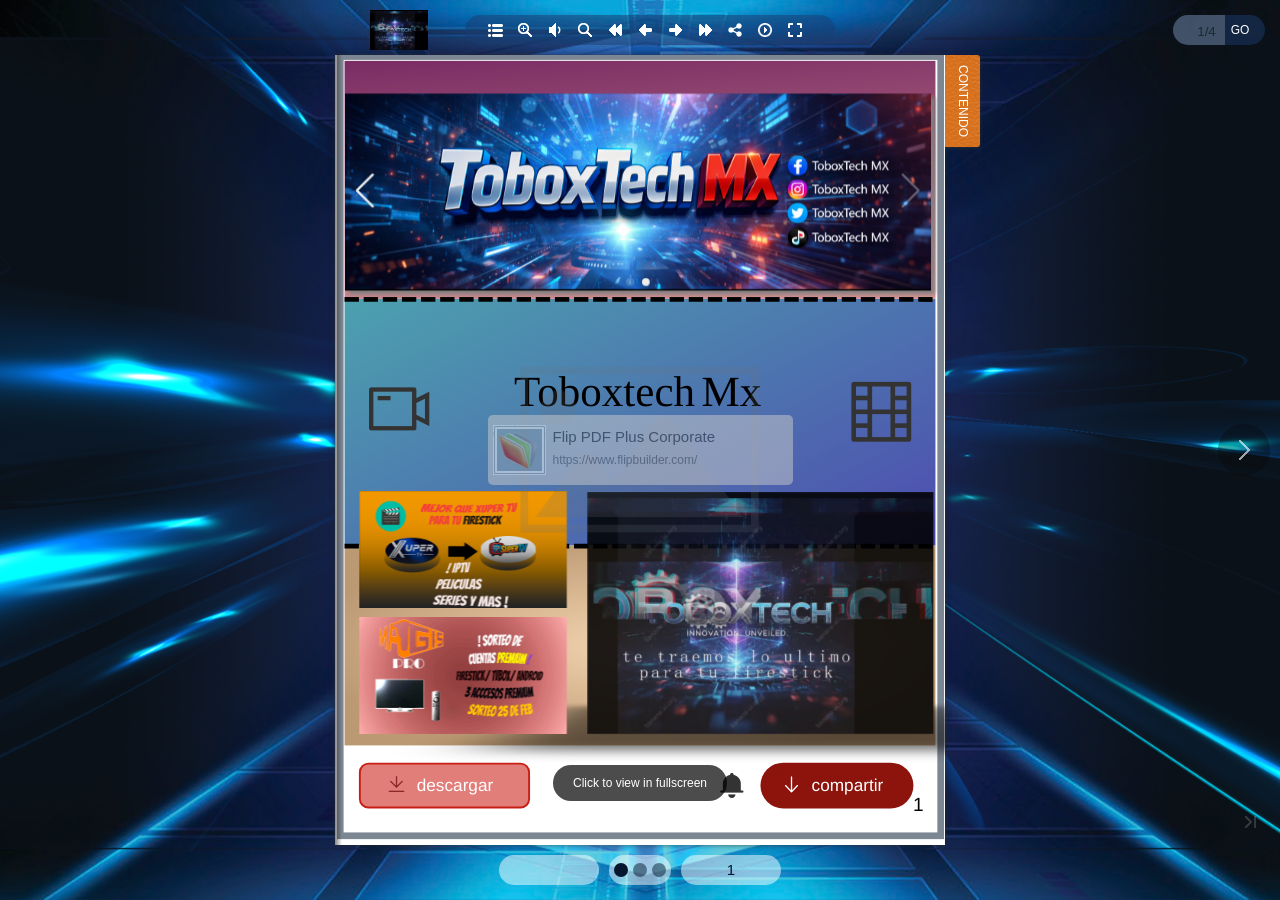
==== commit d7621f43: "Actualización edición marzo 2026 Actualización edición marzo 2026 agrego venus tv" ====
--- a/revista/index.html
+++ b/revista/index.html
@@ -27,7 +27,7 @@
 
 <body>
   
-	<div id="tmpLoading" style="width: 100%; height: 100%; position: absolute; z-index: -2;background:#03102e;"></div>
+	<div id="tmpLoading" style="width: 100%; height: 100%; position: absolute; z-index: -2;background:#323232;"></div>
 	<script src="javascript/config.js"></script>
 	<script src="javascript/LoadingJS.js"></script>
   <link rel="stylesheet" href="style/style.css">
--- a/revista/style/style.css
+++ b/revista/style/style.css
@@ -1 +1 @@
-﻿ *{-webkit-box-sizing:content-box;-moz-box-sizing:content-box;box-sizing:content-box;}*:before,*:after{-webkit-box-sizing:content-box;-moz-box-sizing:content-box;box-sizing:content-box;}select{-webkit-box-sizing:border-box;-moz-box-sizing:border-box;box-sizing:border-box;}html{scroll-behavior:smooth;}html{width:100%;height:100%;left:0;top:0;margin:0;padding:0;position:fixed;}body{position:fixed;overflow:hidden!important;width:100%;height:100%;margin:0;padding:0!important;-ms-transform:translate(0);border:0;left:0;top:0;-webkit-user-select:none;-moz-user-select:none;-ms-user-select:none;user-select:none;}.tmpContainer{position:fixed;width:100%;height:100%;bottom:0;top:0;left:0;display:block;z-index:-1;}.bookContainer{position:absolute;width:100%;height:100%;z-index:2;top:0;left:0;display:block;overflow:hidden;}img{-webkit-user-drag:none;}p{margin:0;padding:0;}input{outline:none;}textarea{outline:none;}ul,ol,li{list-style-type:none;margin:0;padding:0;}h1,h1,h2,h3,h4,h5,h6{font-weight:normal;}i,u{font-style:normal;text-decoration:none;}.bookShadow{position:absolute;top:0;-webkit-box-shadow:0 0 5px rgba(40,40,40,0.7);-moz-box-shadow:0 0 5px rgba(40,40,40,0.7);-o-box-shadow:0 0 5px rgba(40,40,40,0.7);-ms-box-shadow:0 0 5px rgba(40,40,40,0.7);box-shadow:0 0 5px rgba(40,40,40,0.7);}.bookShadow-vertical{position:absolute;left:0;-webkit-box-shadow:0 0 5px rgba(40,40,40,0.7);-moz-box-shadow:0 0 5px rgba(40,40,40,0.7);-o-box-shadow:0 0 5px rgba(40,40,40,0.7);-ms-box-shadow:0 0 5px rgba(40,40,40,0.7);box-shadow:0 0 5px rgba(40,40,40,0.7);}@media all and(max-width:400px){.bookShadow{position:absolute;top:0;-webkit-box-shadow:0 0 5px rgba(40,40,40,0.7);-moz-box-shadow:0 0 5px rgba(40,40,40,0.7);-o-box-shadow:0 0 5px rgba(40,40,40,0.7);-ms-box-shadow:0 0 5px rgba(40,40,40,0.7);box-shadow:0 0 5px rgba(40,40,40,0.7);}}@media all and(max-height:400px){.bookShadow{position:absolute;top:0;-webkit-box-shadow:0 0 5px rgba(40,40,40,0.7);-moz-box-shadow:0 0 5px rgba(40,40,40,0.7);-o-box-shadow:0 0 5px rgba(40,40,40,0.7);-ms-box-shadow:0 0 5px rgba(40,40,40,0.7);box-shadow:0 0 5px rgba(40,40,40,0.7);}}.singleWidth{width:50%;height:100%;}.doubleWidth{width:100%;height:100%;}.singleHeight{width:100%;height:50%;}.doubleHeight{width:100%;height:100%;}.zoomBook{position:absolute;}.zoomPage{position:absolute;top:0;left:0;width:800px;height:600px;}.zoomSide{position:absolute;top:0;left:0;width:800px;height:600px;}.bookStage{top:0;left:0;display:block;overflow:hidden;}.image{width:640px;height:920px;top:1px;left:1px;}.sideContent{position:absolute;-webkit-transform-origin:0;-moz-transform-origin:0;-ms-transform-origin:0;-o-transform-origin:0;background-color:white;}.boxShadow{-webkit-box-shadow:0 0 3px rgba(40,40,40,0.2);-moz-box-shadow:0 0 3px rgba(40,40,40,0.2);-ms-box-shadow:0 0 3px rgba(40,40,40,0.2);box-shadow:0 0 3px rgba(40,40,40,0.2);}.miniFullscreen{z-index:1000;height:30px;line-height:30px;background:#000;border-radius:18px;left:50%;transform:translate(-50%,0);position:absolute;color:#fff;vertical-align:middle;text-align:center;cursor:pointer;font-family:'Tahoma','sans-serif','Arial';font-size:12px;padding:3px 20px;opacity:.7;white-space:nowrap;}.miniFullscreen:hover{opacity:.7;}.sideBackground{position:inherit;top:0;left:0;width:320px;height:460px;}.kong{position:absolute;top:0;left:0;z-index:1;}.catalogLeftShadow{position:absolute;top:0;right:0;height:100%;z-index:5;pointer-events:none;-webkit-transform:translate3d(0,0,0);filter:progid:DXImageTransform.Microsoft.Gradient(GradientType=1,EndColorStr='#cc3f3f3f',StartColorStr='#007b7b7b');background-image:linear-gradient(right,rgba(60,60,60,0.4) 0,rgba(50,50,50,0.1) 54%,rgba(200,200,200,0) 100%);background-image:-o-linear-gradient(right,rgba(60,60,60,0.4) 0,rgba(50,50,50,0.1) 54%,rgba(200,200,200,0) 100%);background-image:-moz-linear-gradient(right,rgba(60,60,60,0.4) 0,rgba(50,50,50,0.1) 54%,rgba(200,200,200,0) 100%);background-image:-webkit-linear-gradient(right,rgba(60,60,60,0.4) 0,rgba(50,50,50,0.1) 54%,rgba(200,200,200,0) 100%);background-image:-ms-linear-gradient(right,rgba(60,60,60,0.4) 0,rgba(50,50,50,0.1) 54%,rgba(200,200,200,0) 100%);}.catalogRightShadow{position:absolute;top:0;left:0;height:100%;z-index:5;pointer-events:none;-webkit-transform:translate3d(0,0,0);background-image:linear-gradient(left,rgba(53,53,53,0.5) 0,rgba(53,53,53,0.2) 40%,rgba(53,53,53,0.1) 60%,rgba(200,200,200,0) 100%);background-image:-webkit-linear-gradient(left,rgba(53,53,53,0.5) 0,rgba(53,53,53,0.2) 40%,rgba(53,53,53,0.1) 60%,rgba(200,200,200,0) 100%);background-image:-moz-linear-gradient(left,rgba(53,53,53,0.5) 0,rgba(53,53,53,0.2) 40%,rgba(53,53,53,0.1) 60%,rgba(200,200,200,0) 100%);background-image:-o-linear-gradient(left,rgba(53,53,53,0.5) 0,rgba(53,53,53,0.2) 40%,rgba(53,53,53,0.1) 60%,rgba(200,200,200,0) 100%);background-image:-ms-linear-gradient(left,rgba(53,53,53,0.5) 0,rgba(53,53,53,0.2) 40%,rgba(53,53,53,0.1) 60%,rgba(200,200,200,0) 100%);filter:progid:DXImageTransform.Microsoft.Gradient(GradientType=1,EndColorStr='#00C8C8C8',StartColorStr='#CC5D5D5D');}.catalogUpShadow{position:absolute;left:0;bottom:0;width:100%;z-index:5;pointer-events:none;-webkit-transform:translate3d(0,0,0);filter:progid:DXImageTransform.Microsoft.Gradient(GradientType=0,EndColorStr='#cc3f3f3f',StartColorStr='#007b7b7b');background-image:linear-gradient(bottom,rgba(60,60,60,0.4) 0,rgba(50,50,50,0.1) 54%,rgba(200,200,200,0) 100%);background-image:-o-linear-gradient(bottom,rgba(60,60,60,0.4) 0,rgba(50,50,50,0.1) 54%,rgba(200,200,200,0) 100%);background-image:-moz-linear-gradient(bottom,rgba(60,60,60,0.4) 0,rgba(50,50,50,0.1) 54%,rgba(200,200,200,0) 100%);background-image:-webkit-linear-gradient(bottom,rgba(60,60,60,0.4) 0,rgba(50,50,50,0.1) 54%,rgba(200,200,200,0) 100%);background-image:-ms-linear-gradient(bottom,rgba(60,60,60,0.4) 0,rgba(50,50,50,0.1) 54%,rgba(200,200,200,0) 100%);}.catalogDownShadow{position:absolute;left:0;top:0;width:100%;z-index:5;pointer-events:none;-webkit-transform:translate3d(0,0,0);background-image:linear-gradient(top,rgba(53,53,53,0.5) 0,rgba(53,53,53,0.2) 40%,rgba(53,53,53,0.1) 60%,rgba(200,200,200,0) 100%);background-image:-webkit-linear-gradient(top,rgba(53,53,53,0.5) 0,rgba(53,53,53,0.2) 40%,rgba(53,53,53,0.1) 60%,rgba(200,200,200,0) 100%);background-image:-moz-linear-gradient(top,rgba(53,53,53,0.5) 0,rgba(53,53,53,0.2) 40%,rgba(53,53,53,0.1) 60%,rgba(200,200,200,0) 100%);background-image:-o-linear-gradient(top,rgba(53,53,53,0.5) 0,rgba(53,53,53,0.2) 40%,rgba(53,53,53,0.1) 60%,rgba(200,200,200,0) 100%);background-image:-ms-linear-gradient(top,rgba(53,53,53,0.5) 0,rgba(53,53,53,0.2) 40%,rgba(53,53,53,0.1) 60%,rgba(200,200,200,0) 100%);filter:progid:DXImageTransform.Microsoft.Gradient(GradientType=0,EndColorStr='#00C8C8C8',StartColorStr='#CC5D5D5D');}.catalog_simple_bar{position:absolute;height:38px;top:5px;left:0;right:0;margin:auto;border-radius:3px;z-index:1000;background:#f6f6f6;-webkit-box-shadow:0 0 5px rgba(40,40,40,0.5);-moz-box-shadow:0 0 5px rgba(40,40,40,0.5);-o-box-shadow:0 0 5px rgba(40,40,40,0.5);-ms-box-shadow:0 0 5px rgba(40,40,40,0.5);box-shadow:0 0 5px rgba(40,40,40,0.5);}.catalog_simple_bar .button:hover{opacity:.8;}.catalog_simple_bar .button{position:absolute;cursor:pointer;top:0;width:38px;height:38px;}.catalog_simple_bar .button div{margin-left:1px;margin-top:1px;width:35px;height:35px;}.catalog_simple_bar .page_num{position:absolute;font-size:16px;color:#bababa;height:38px;line-height:38px;vertical-align:middle;text-align:center;font-family:arial,tahoma,sans-serif;}.catalog_logo{position:absolute;cursor:pointer;z-index:95;}.leftCoverShadow{position:absolute;top:0;right:0;height:100%;width:4px;background-image:linear-gradient(left,rgba(200,200,200,0),rgba(200,200,200,1));background-image:-webkit-gradient(linear,0% 0,100% 0,from(rgba(200,200,200,0)),to(rgba(200,200,200,1)));background-image:-moz-linear-gradient(left,rgba(200,200,200,0),rgba(200,200,200,1));background-image:-o-linear-gradient(left,rgba(200,200,200,0),rgba(200,200,200,1));background-image:-ms-linear-gradient(left,rgba(200,200,200,0),rgba(200,200,200,1));filter:progid:DXImageTransform.Microsoft.Gradient(GradientType=1,StartColorStr='#CC5D5D5D',EndColorStr='#00C8C8C8');}.rightCoverShadow{position:absolute;top:0;left:0;height:100%;width:4px;background-image:linear-gradient(left,rgba(200,200,200,1),rgba(200,200,200,0));background-image:-webkit-gradient(linear,0% 0,100% 0,from(rgba(200,200,200,1)),to(rgba(200,200,200,0)));background-image:-moz-linear-gradient(left,rgba(200,200,200,1),rgba(200,200,200,0));background-image:-o-linear-gradient(left,rgba(200,200,200,1),rgba(200,200,200,0));background-image:-ms-linear-gradient(left,rgba(200,200,200,1),rgba(200,200,200,0));filter:progid:DXImageTransform.Microsoft.Gradient(GradientType=1,StartColorStr='#CC5D5D5D',EndColorStr='#00C8C8C8');}.emboss-left{background-image:-o-linear-gradient(left,rgba(0,0,0,0),rgba(0,0,0,1));background-image:-ms-linear-gradient(left,rgba(0,0,0,0),rgba(0,0,0,1));background-image:-moz-linear-gradient(left,rgba(0,0,0,0),rgba(0,0,0,1));background-image:-webkit-linear-gradient(left,rgba(0,0,0,0),rgba(0,0,0,1));pointer-events:none;}.emboss-right{background-image:-o-linear-gradient(left,rgba(0,0,0,0.5),rgba(0,0,0,0));background-image:-ms-linear-gradient(left,rgba(0,0,0,0.5),rgba(0,0,0,0));background-image:-moz-linear-gradient(left,rgba(0,0,0,0.5),rgba(0,0,0,0));background-image:-webkit-linear-gradient(left,rgba(0,0,0,0.5),rgba(0,0,0,0));pointer-events:none;}.edgeShadow{background-image:linear-gradient(left,rgba(50,50,50,0.5),rgba(230,230,230,0));background-image:-webkit-gradient(linear,0% 0,100% 0,from(rgba(50,50,50,0.5)),to(rgba(230,230,230,0)));background-image:-moz-linear-gradient(left,rgba(50,50,50,0.5),rgba(230,230,230,0));background-image:-o-linear-gradient(left,rgba(50,50,50,0.5),rgba(230,230,230,0));background-image:-ms-linear-gradient(left,rgba(50,50,50,0.5),rgba(230,230,230,0));filter:progid:DXImageTransform.Microsoft.Gradient(GradientType=1,EndColorStr='#007b7b7b',StartColorStr='#cc3f3f3f');width:50%;height:100%;z-index:1000;position:absolute;left:-35%;top:-30%;pointer-events:none;-webkit-transform:rotate(30deg);-moz-transform:rotate(30deg);-ms-transform:rotate(30deg);-o-transform:rotate(30deg);transform:rotate(30deg);}.grayShadow{width:100%;height:100%;position:absolute;z-index:10000;overflow:hidden;pointer-events:none;}.leftPaperCoil2_bg{position:absolute;right:0;width:6px;height:100%;background-image:url(icon/leftCoil2_bg.png);background-repeat:repeat-y;-webkit-transform-origin:0;-moz-transform-origin:0;-ms-transform-origin:0;-o-transform-origin:0;-webkit-transform:translate3d(0px,0px,0px) scale(1);-moz-transform:translate3d(0px,0px,0px) scale(1);-ms-transform:translate3d(0px,0px,0px) scale(1);-o-transform:translate(0px,0px) scale(1);}.rightPaperCoil2_bg{position:absolute;left:0;width:6px;height:100%;background-image:url(icon/rightCoil2_bg.png);background-repeat:repeat-y;-webkit-transform-origin:0;-moz-transform-origin:0;-ms-transform-origin:0;-o-transform-origin:0;-webkit-transform:translate3d(0px,0px,0px) scale(1);-moz-transform:translate3d(0px,0px,0px) scale(1);-ms-transform:translate3d(0px,0px,0px) scale(1);-o-transform:translate(0px,0px) scale(1);}.upPaperCoil2_bg{position:absolute;bottom:0;width:100%;height:6px;background-image:url(icon/upCoil2_bg.png);background-repeat:repeat-x;-webkit-transform-origin:0;-moz-transform-origin:0;-ms-transform-origin:0;-o-transform-origin:0;-webkit-transform:translate3d(0px,0px,0px) scale(1);-moz-transform:translate3d(0px,0px,0px) scale(1);-ms-transform:translate3d(0px,0px,0px) scale(1);-o-transform:translate(0px,0px) scale(1);}.downPaperCoil2_bg{position:absolute;top:0;width:100%;height:6px;background-image:url(icon/downCoil2_bg.png);background-repeat:repeat-x;-webkit-transform-origin:0;-moz-transform-origin:0;-ms-transform-origin:0;-o-transform-origin:0;-webkit-transform:translate3d(0px,0px,0px) scale(1);-moz-transform:translate3d(0px,0px,0px) scale(1);-ms-transform:translate3d(0px,0px,0px) scale(1);-o-transform:translate(0px,0px) scale(1);}.leftPaperCoil2{position:absolute;right:0;width:41px;height:180px;top:0;bottom:0;background-image:url(icon/leftCoil2.png);background-repeat:repeat-y;-webkit-transform-origin:0;-moz-transform-origin:0;-ms-transform-origin:0;-o-transform-origin:0;-webkit-transform:translate3d(0px,0px,0px) scale(1);-moz-transform:translate3d(0px,0px,0px) scale(1);-ms-transform:translate3d(0px,0px,0px) scale(1);-o-transform:translate(0px,0px) scale(1);}.rightPaperCoil2{position:absolute;left:0;width:41px;height:180px;top:0;bottom:0;background-image:url(icon/rightCoil2.png);background-repeat:repeat-y;-webkit-transform-origin:0;-moz-transform-origin:0;-ms-transform-origin:0;-o-transform-origin:0;-webkit-transform:translate3d(0px,0px,0px) scale(1);-moz-transform:translate3d(0px,0px,0px) scale(1);-ms-transform:translate3d(0px,0px,0px) scale(1);-o-transform:translate(0px,0px) scale(1);}.upPaperCoil2{position:absolute;right:0;left:0;width:180px;height:41px;top:auto;bottom:0;background-image:url(icon/upCoil2.png);background-repeat:repeat-x;-webkit-transform-origin:0;-moz-transform-origin:0;-ms-transform-origin:0;-o-transform-origin:0;-webkit-transform:translate3d(0px,0px,0px) scale(1);-moz-transform:translate3d(0px,0px,0px) scale(1);-ms-transform:translate3d(0px,0px,0px) scale(1);-o-transform:translate(0px,0px) scale(1);}.downPaperCoil2{position:absolute;left:0;right:0;width:180px;height:41px;top:0;bottom:auto;background-image:url(icon/downCoil2.png);background-repeat:repeat-x;-webkit-transform-origin:0;-moz-transform-origin:0;-ms-transform-origin:0;-o-transform-origin:0;-webkit-transform:translate3d(0px,0px,0px) scale(1);-moz-transform:translate3d(0px,0px,0px) scale(1);-ms-transform:translate3d(0px,0px,0px) scale(1);-o-transform:translate(0px,0px) scale(1);}.leftPaperCoil_bg{position:absolute;right:0;width:3px;height:100%;background-image:url(icon/leftCoil1_bg.png);background-repeat:repeat-y;}.rightPaperCoil_bg{position:absolute;left:0;width:3px;height:100%;background-image:url(icon/rightCoil1_bg.png);background-repeat:repeat-y;}.upPaperCoil_bg{position:absolute;bottom:0;width:100%;height:3px;background-image:url(icon/upCoil1_bg.png);background-repeat:repeat-x;}.downPaperCoil_bg{position:absolute;top:0;width:100%;height:3px;background-image:url(icon/downCoil1_bg.png);background-repeat:repeat-x;}.leftPaperCoil{position:absolute;right:0;width:41px;height:100%;top:0;bottom:0;margin:auto;background-image:url(icon/leftCoil1.png);background-repeat:repeat-y;}.rightPaperCoil{position:absolute;left:0;width:41px;height:100%;top:0;bottom:0;margin:auto;background-image:url(icon/rightCoil1.png);background-repeat:repeat-y;}.upPaperCoil{position:absolute;bottom:0;left:0;right:0;margin:auto;height:41px;width:100%;background-image:url(icon/upCoil1.png);background-repeat:repeat-x;}.downPaperCoil{position:absolute;top:0;left:0;right:0;margin:auto;height:41px;width:100%;background-image:url(icon/downCoil1.png);background-repeat:repeat-x;}.shadowA{background-image:-webkit-linear-gradient(left,rgba(123,123,123,0.05) 0,rgba(63,63,63,0.4) 93%,rgba(123,123,123,0) 100%);background-image:-moz-linear-gradient(left,rgba(123,123,123,0.05) 0,rgba(63,63,63,0.4) 93%,rgba(123,123,123,0) 100%);background-image:-ms-linear-gradient(left,rgba(123,123,123,0.05) 0,rgba(63,63,63,0.4) 93%,rgba(123,123,123,0) 100%);background-image:-o-linear-gradient(left,rgba(123,123,123,0.05) 0,rgba(63,63,63,0.4) 93%,rgba(123,123,123,0) 100%);background-image:linear-gradient(left,rgba(123,123,123,0.05) 0,rgba(63,63,63,0.4) 93%,rgba(123,123,123,0) 100%);filter:progid:DXImageTransform.Microsoft.Gradient(GradientType=1,EndColorStr='#663f3f3f',StartColorStr='#007b7b7b');position:inherit;top:0;left:0;width:320px;height:460px;}.shadowD{background-image:-webkit-linear-gradient(left,rgba(123,123,123,0) 0,rgba(63,63,63,0.8) 30%,rgba(123,123,123,0) 100%);background-image:-moz-linear-gradient(left,rgba(123,123,123,0) 0,rgba(63,63,63,0.8) 30%,rgba(123,123,123,0) 100%);background-image:-ms-linear-gradient(left,rgba(123,123,123,0) 0,rgba(63,63,63,0.8) 30%,rgba(123,123,123,0) 100%);background-image:-o-linear-gradient(left,rgba(123,123,123,0) 0,rgba(63,63,63,0.8) 30%,rgba(123,123,123,0) 100%);background-image:linear-gradient(left,rgba(123,123,123,0) 0,rgba(63,63,63,0.8) 30%,rgba(123,123,123,0) 100%);filter:progid:DXImageTransform.Microsoft.Gradient(GradientType=1,EndColorStr='#007b7b7b',StartColorStr='#663f3f3f');position:inherit;top:0;left:0;width:320px;height:460px;}.shadowC{background-image:-webkit-linear-gradient(left,rgba(123,123,123,0.1) 0,rgba(63,63,63,0.4) 7%,rgba(123,123,123,0) 100%);background-image:-moz-linear-gradient(left,rgba(123,123,123,0.1) 0,rgba(63,63,63,0.4) 7%,rgba(123,123,123,0) 100%);background-image:-ms-linear-gradient(left,rgba(123,123,123,0.1) 0,rgba(63,63,63,0.4) 7%,rgba(123,123,123,0) 100%);background-image:-o-linear-gradient(left,rgba(123,123,123,0.1) 0,rgba(63,63,63,0.4) 7%,rgba(123,123,123,0) 100%);background-image:linear-gradient(left,rgba(123,123,123,0.1) 0,rgba(63,63,63,0.4) 7%,rgba(123,123,123,0) 100%);filter:progid:DXImageTransform.Microsoft.Gradient(GradientType=1,EndColorStr='#007b7b7b',StartColorStr='#663f3f3f');position:inherit;top:0;left:0;width:320px;height:460px;}.shadowB{background-image:-webkit-linear-gradient(left,rgba(123,123,123,0) 0,rgba(63,63,63,0.8) 70%,rgba(123,123,123,0) 100%);background-image:-moz-linear-gradient(left,rgba(123,123,123,0) 0,rgba(63,63,63,0.8) 70%,rgba(123,123,123,0) 100%);background-image:-ms-linear-gradient(left,rgba(123,123,123,0) 0,rgba(63,63,63,0.8) 70%,rgba(123,123,123,0) 100%);background-image:-o-linear-gradient(left,rgba(123,123,123,0) 0,rgba(63,63,63,0.8) 70%,rgba(123,123,123,0) 100%);background-image:linear-gradient(left,rgba(123,123,123,0) 0,rgba(63,63,63,0.8) 70%,rgba(123,123,123,0) 100%);filter:progid:DXImageTransform.Microsoft.Gradient(GradientType=1,EndColorStr='#63f3f3f',StartColorStr='#007b7b7b');position:inherit;top:0;left:0;width:320px;height:460px;}.shadowMask{position:inherit;top:0;left:0;width:320px;height:460px;overflow:hidden;}.sidePosition{position:absolute;top:0;left:0;width:320px;height:460px;}.pageMask{position:inherit;top:0;left:0;width:320px;height:860px;overflow:hidden;}.loadingOuter{position:absolute;margin:auto;left:0;right:0;top:0;bottom:0;width:100%;height:100%;z-index:5;background-repeat:no-repeat;background-position:center center;}.loadingImage{position:absolute;margin:auto;left:0;right:0;top:0;bottom:0;}.preview-area{width:30px;height:30px;position:absolute;top:0;left:0;bottom:0;right:0;margin:auto;-webkit-user-select:none;-moz-user-select:none;-ms-user-select:none;user-select:none;}.chasing-dots{position:relative;text-align:center;-webkit-animation:rotate 2s infinite linear;animation:rotate 2s infinite linear;height:30px;width:30px;right:0;left:0;z-index:10;display:inline-block;position:relative;-webkit-transition:all .3s ease-in-out 0;transition:all .3s ease-in-out 0;}.chasing-dots .dot1,.chasing-dots .dot2{width:60%;height:60%;display:inline-block;position:absolute;top:0;background-color:#279fcf;border-radius:100%;-webkit-animation:bounce 2s infinite ease-in-out;animation:bounce 2s infinite ease-in-out;}.chasing-dots .dot2{top:auto;bottom:0;-webkit-animation-delay:-1s;animation-delay:-1s;}@-webkit-keyframes bounce{0%,100%{-webkit-transform:scale(0);opacity:0;}50%{-webkit-transform:scale(1);opacity:1;}}@keyframes bounce{0%,100%{transform:scale(0);-webkit-transform:scale(0);opacity:0;}50%{transform:scale(1);-webkit-transform:scale(1);opacity:1;}}@-webkit-keyframes rotate{100%{-webkit-transform:rotate(360deg);}}@keyframes rotate{100%{transform:rotate(360deg);-webkit-transform:rotate(360deg);}}.scrollButton{position:absolute;top:15px;width:40px;height:70px;}.shareBar{position:absolute;width:135px;height:220px;background-color:#888;opacity:.8;overflow:hidden;}.shareButton{position:absolute;width:133px;height:30px;}.shareImg{width:22px;height:22px;}.shareBarImg{width:30px;height:30px;}.moreImg{width:17px;height:17px;margin-top:8px;}.moreButton{position:absolute;width:130px;height:30px;top:3px;}.adsBar{position:absolute;width:200px;height:100px;overflow:hidden;}.bubble{display:inline-block;width:100px;height:100px;-webkit-box-sizing:border-box;-moz-box-sizing:border-box;box-sizing:border-box;border:5px solid #ffb000;-webkit-transition:1s ease;-moz-transition:1s ease;-ms-transition:1s ease;-o-transition:1s ease;transition:1s ease;}.radiotext{border:1px solid;border-radius:5px;}.google{filter:url("data:image/svg+xml;utf8,<svg xmlns='http://www.w3.org/2000/svg'><filter id='grayscale'><feColorMatrix type='matrix' values='0.3333 .3333 .3333 0 0 .3333 .3333 .3333 0 0 .3333 .3333 .3333 0 0 0 0 0 1 0'/></filter></svg>#grayscale");filter:gray;-webkit-filter:grayscale(100%);}.bubble>span{display:block;overflow:hidden;text-indent:-10000px;font-size:1px;width:1px;height:1px;position:absolute;}.bubble:hover{border-width:2px;-webkit-transition-duration:1s;-moz-transition-duration:1s;-ms-transition-duration:1s;-o-transition-duration:1s;transition-duration:1s;}.star{-webkit-mask:url('[data-uri]') no-repeat center center;-ms-mask:url('[data-uri]') no-repeat center center;-o-mask:url('[data-uri]') no-repeat center center;-moz-mask:url('[data-uri]') no-repeat center center;}.heart{-webkit-mask:url('[data-uri]') no-repeat center center;-ms-mask:url('[data-uri]') no-repeat center center;-o-mask:url('[data-uri]') no-repeat center center;-moz-mask:url('[data-uri]') no-repeat center center;}.rect{-webkit-mask:url('[data-uri]') no-repeat center center;-ms-mask:url('[data-uri]') no-repeat center center;-o-mask:url('[data-uri]') no-repeat center center;-moz-mask:url('[data-uri]') no-repeat center center;}.round{-webkit-mask:url([data-uri]) no-repeat center center;-ms-mask:url([data-uri]) no-repeat center center;-o-mask:url([data-uri]) no-repeat center center;-moz-mask:url([data-uri]) no-repeat center center;}.round:hover{-webkit-animation:loop_frames 1s ease infinite;-webkit-animation-direction:alternate;-webkit-mask-size:auto 100%;}.printBar{bottom:0;left:0;right:0;position:absolute;background-color:#000;opacity:.6;height:120px;z-index:100;}.printBG p{padding:18px 0 0 0;}.printBG{position:absolute;bottom:1px;left:0;right:0;height:105px;overflow:hidden;opacity:.9;border-radius:5px;z-index:102;}.printBack{position:absolute;bottom:1px;left:0;right:0;height:105px;overflow:hidden;opacity:.9;background-color:#999;border-radius:5px;z-index:101;}.printBox{position:absolute;}.printBox input[type='radio']{background-color:#bbb000;}.printBox label{display:inline-block;font-family:Arial;font-size:10px;}a:hover{text-decoration:underline;}a{text-decoration:none;color:inherit;}.hint{z-index:101;position:absolute;display:none;left:0;top:0;cursor:default;font-family:Arial;font-size:12px;color:#edaa1d;border:1px solid #505050;border-radius:4px;padding:5px;background-color:rgba(40,40,40,1);box-shadow:1px 1px 2px rgba(96,96,96,0.5);-o-box-shadow:1px 1px 2px rgba(96,96,96,0.5);-moz-box-shadow:1px 2px 2px rgba(96,96,96,0.5);-webkit-box-shadow:1px 1px 2px rgba(96,96,96,0.5);-ms-box-shadow:1px 1px 2px rgba(96,96,96,0.5);}.hint_active{cursor:pointer;}.hint_active:hover{background-color:rgba(60,60,60,1);}.hint_active:active{background-color:rgba(80,80,80,1);}.hintBackground{background-color:#cecece;color:#fcfcfc;border-color:#fcfcfc;border-radius:3px 3px 3px 3px;position:absolute;max-width:120px;max-height:30px;text-align:center;z-index:101;padding-left:5px;padding-right:5px;padding-bottom:5px;padding-top:5px;}.overOption{background:#c8c8c8;color:#fff;cursor:pointer;}.textEllipsis{overflow:hidden;white-space:nowrap;text-overflow:ellipsis;}.backIssuesTitle{background:#fff;border-radius:5px;box-shadow:0 1px 0 rgba(0,0,0,0.2);cursor:pointer;outline:none;-webkit-transition:all .3s ease;-moz-transition:all .3s ease;-ms-transition:all .3s ease;-o-transition:all .3s ease;transition:all .3s ease;}.backIssuesTitle .innerTitle:after{content:'';width:0;height:0;position:absolute;top:50%;right:3px;margin-top:-3px;border-width:6px 6px 0 6px;border-style:solid;border-color:#4cbeff transparent;}.backIssuesTitle .dropdown{background:#fff;border-radius:0 0 5px 5px;border:1px solid rgba(0,0,0,0.2);border-top:none;border-bottom:none;list-style:none;-webkit-transition:all .3s ease;-moz-transition:all .3s ease;-ms-transition:all .3s ease;-o-transition:all .3s ease;transition:all .3s ease;max-height:0;overflow:hidden;}.backIssuesTitle.active{border-radius:5px 5px 0 0;background:#4cbeff;box-shadow:none;border-bottom:none;color:white;}.backIssuesTitle.active .innerTitle:after{border-color:#82d1ff transparent;}.backIssuesTitle.active .dropdown{border-bottom:1px solid rgba(0,0,0,0.2);max-height:99999px;}.backIssuesTitle .dropdown li{display:block;text-decoration:none;color:#333;padding:10px 0;-webkit-transition:all .3s ease;-moz-transition:all .3s ease;-ms-transition:all .3s ease;-o-transition:all .3s ease;transition:all .3s ease;border-bottom:1px solid #e6e8ea;}.backIssuesTitle .dropdown li:hover{color:#57a9d9;}.slider-button{position:absolute;z-index:10;opacity:.4;background:#808080;}.slider-shadow{-webkit-box-shadow:0 0 8px rgba(80,80,80,0.8);-moz-box-shadow:0 0 8px rgba(80,80,80,0.8);-o-box-shadow:0 0 8px rgba(80,80,80,0.8);-ms-box-shadow:0 0 8px rgba(80,80,80,0.8);box-shadow:0 0 8px rgba(80,80,80,0.8);}.slider-action{cursor:pointer;}.view-read{position:absolute;z-index:9;overflow:hidden;}.view-zoom{position:absolute;z-index:9;overflow:visible;}.item-transparent{background:none;-webkit-box-shadow:none;-moz-box-shadow:none;-o-box-shadow:none;box-shadow:none;}.item-enter{background:#383838;-moz-box-shadow:inset 0 0 2px rgba(0,0,0,0.92);-webkit-box-shadow:inset 0 0 2px rgba(0,0,0,0.92);box-shadow:inset 0 0 2px rgba(0,0,0,0.92);-ms-box-shadow:inset 0 0 2px rgba(0,0,0,0.92);-o-box-shadow:inset 0 0 2px rgba(0,0,0,0.92);-webkit-box-shadow:0 1px 1px rgba(255,255,255,0.18);-moz-box-shadow:0 1px 1px rgba(255,255,255,0.18);-o-box-shadow:0 1px 1px rgba(255,255,255,0.18);box-shadow:0 1px 1px rgba(255,255,255,0.18);}.flipHTML5PhotoGallery-BG{position:absolute;left:0;top:0;right:0;bottom:0;background-color:#000;opacity:.5;}.flipHTML5PhotoGallery{position:absolute;width:320px;height:320px;background-color:#fff;border:8px solid #fff;cursor:pointer;}.flipHTML5PhotoGallery-prevBtn,.flipHTML5PhotoGallery-nextBtn{position:absolute;width:32px;height:32px;top:50%;margin-top:-16px;cursor:pointer;background-color:#fff;color:#474747;font-weight:bold;font-family:'HelveticaNeue-Light','Helvetica Neue Light','Helvetica Neue',Helvetica,Arial,'Lucida Grande',sans-serif;font-size:24px;text-align:center;line-height:30px;}.flipHTML5PhotoGallery-thumb{position:absolute;width:100%;height:64px;background-color:rgba(0,0,0,0.5);left:0;bottom:0;top:auto;}.flipHTML5PhotoGallery-thumbView{position:absolute;overflow:hidden;height:100%;}.flipHTML5PhotoGallery-thumbList{position:absolute;height:56px;top:4px;left:0;}.flipHTML5PhotoGallery-thumbTitle{position:absolute;background-color:#000;font-family:'HelveticaNeue-Light','Helvetica Neue Light','Helvetica Neue',Helvetica,Arial,'Lucida Grande',sans-serif;color:#fff;height:24px;line-height:24px;font-size:14px;font-weight:bold;padding:0 10px;}.flipHTML5PhotoGallery-thumbTitle:after{content:'';width:0;height:0;position:absolute;top:100%;left:6px;border-width:11px 7px 0 7px;border-style:solid;border-color:#000 transparent;}.flipHTML5PhotoThumb,.flipHTML5PhotoThumbBG{-webkit-transition:all .6s ease;-moz-transition:all .6s ease;-ms-transition:all .6s ease;-o-transition:all .6s ease;transition:all .6s ease;}.flipHTML5VideoGallery-BG{position:absolute;left:0;top:0;right:0;bottom:0;background-color:#000;opacity:.5;}.flipHTML5VideoGallery{position:absolute;width:866px;height:422px;left:50%;margin-left:-433px;top:50%;margin-top:-211px;border:4px solid rgba(252,251,249,0.5);border-radius:4px;}.flipHTML5VideoGallery-videoDiv{position:absolute;width:504px;height:370px;left:17px;top:6px;background-color:#000;}.flipHTML5VideoGallery-videoListDiv{position:absolute;width:320px;height:370px;left:auto;right:17px;top:6px;background-color:#fff;box-shadow:0 0 1px #494949;}.flipHTML5VideoGallery-eachVideo{background:-webkit-linear-gradient(top,#f0f0f0,#d6d6d6);background:-moz-linear-gradient(top,#f0f0f0,#d6d6d6);background:-o-linear-gradient(top,#f0f0f0,#d6d6d6);background:linear-gradient(top,#f0f0f0,#d6d6d6);background-color:#d3cdcd;box-shadow:0 0 1px #000;}.flipHTML5VideoGallery-eachVideo:hover{background:#949494;}.flipHTML5VideoGallery-eachVideoDes{position:absolute;padding:6px 8px 0 8px;width:224px;height:5em;overflow:hidden;font-family:'HelveticaNeue-Light','Helvetica Neue Light','Helvetica Neue',Helvetica,Arial,'Lucida Grande',sans-serif;font-size:11px;color:#1a1a1a;font-weight:bold;}.flipHTML5VideoGallery-videoTitle{position:absolute;left:17px;bottom:0;width:500px;height:30px;font-family:'HelveticaNeue-Light','Helvetica Neue Light','Helvetica Neue',Helvetica,Arial,'Lucida Grande',sans-serif;font-size:16px;color:#fff;vertical-align:middle;line-height:30px;font-weight:bold;}.flipHTML5VideoGallery-closeTitle,.flipHTML5PhotoGallery-closeTitle{position:absolute;background-color:#000;color:#fff;font-weight:bold;font-size:13px;font-family:'HelveticaNeue-Light','Helvetica Neue Light','Helvetica Neue',Helvetica,Arial,'Lucida Grande',sans-serif;z-index:8;height:15px;line-height:15px;padding:0 4px;}.flipHTML5Loading{background-image:url(icon/progress.gif);background-position:center center;background-repeat:no-repeat no-repeat;background-repeat:no-repeat;}.noteCookie-note,.flipHTML5Signature,.flipHTML5BookMark{margin-left:-200px;position:absolute;overflow:hidden;width:500px;height:auto;left:50%;top:50px;border:4px solid rgba(252,251,249,0.5);border-radius:4px;z-index:9999;}.flipHTML5Signature-title,.noteCookie-noteTitle,.flipHTML5BookMark-top{position:relative;overflow:hidden;left:0;top:0;width:100%;height:34px;background-color:#373737;}.flipHTML5Signature-titleText,.noteCookie-noteTitle-text,.flipHTML5BookMark-topText{position:absolute;left:0;top:0;height:100%;width:280px;color:#fff;font-size:16px;font-weight:bold;text-shadow:0 -1px 1px rgba(19,28,0,0.35);font-family:'HelveticaNeue-Light','Helvetica Neue Light','Helvetica Neue',Helvetica,Arial,'Lucida Grande',sans-serif;line-height:34px;vertical-align:middle;text-indent:8px;}.noteCookie-noteTitle-closeBtn,.noteCookie-noteTitle-showBtn,.flipHTML5BookMark-topShrink,.flipHTML5BookMark-topClose{position:absolute;width:24px;height:24px;top:5px;cursor:pointer;color:#fff;z-index:2;}.flipHTML5BookMark-bottom,.noteCookie-noteButton{position:relative;width:100%;left:0;background-color:#c7c7c7;overflow:hidden;padding-bottom:6px;-webkit-transition:all .3s ease;-moz-transition:all .3s ease;-ms-transition:all .3s ease;-o-transition:all .3s ease;transition:all .3s ease;}.flipHTML5BookMark-saveText{position:absolute;top:8px;left:18px;width:426px;height:28px;font-size:19px;text-indent:2px;color:#1a1a1a;font-family:'HelveticaNeue-Light','Helvetica Neue Light','Helvetica Neue',Helvetica,Arial,'Lucida Grande',sans-serif;}.flipHTML5BookMark-addLeftMark,.flipHTML5BookMark-addRightMark,.flipHTML5BookMark-removeBookMark{position:absolute;height:28px;line-height:28px;vertical-align:middle;text-align:center;top:52px;cursor:pointer;font-size:12px;font-weight:bold;white-space:nowrap;font-family:'HelveticaNeue-Light','Helvetica Neue Light','Helvetica Neue',Helvetica,Arial,'Lucida Grande',sans-serif;box-shadow:inset 0 1px 0 rgba(255,255,255,0.5),0px 1px 2px rgba(0,0,0,0.2);background:-webkit-gradient(linear,50% 0,50% 100%,color-stop(0%,#e6e5e6),color-stop(100%,#d1d0d1));background:-webkit-linear-gradient(top,#e6e5e6,#d1d0d1);background:-moz-linear-gradient(top,#e6e5e6,#d1d0d1);background:-o-linear-gradient(top,#e6e5e6,#d1d0d1);background:linear-gradient(top,#e6e5e6,#d1d0d1);background-color:#e4e4e4;border:1px solid #8c8d8c;color:#464343;}.flipHTML5BookMark-removeBookMark:hover,.flipHTML5Signature-nuderClose:hover,.flipHTML5Signature-typeEdit-typeDel:hover,.flipHTML5Signature-type-cancel:hover,.noteCookie-noteButton-removeAllBtn:hover,.noteCookie-noteButton-addBtn:hover{background-color:#8c8d8c;background:-webkit-gradient(linear,50% 0,50% 100%,color-stop(0%,#afb0af),color-stop(100%,#7a7b7a));background:-webkit-linear-gradient(top,#afb0af,#7a7b7a);background:-moz-linear-gradient(top,#afb0af,#7a7b7a);background:-o-linear-gradient(top,#afb0af,#7a7b7a);background:linear-gradient(top,#afb0af,#7a7b7a);}.flipHTML5BookMark-removeBookMark:active,.flipHTML5Signature-nuderClose:active,.flipHTML5Signature-typeEdit-typeDel:active,.flipHTML5Signature-type-cancel:active,.noteCookie-noteButton-removeAllBtn:active,.noteCookie-noteButton-addBtn:active{background:#e4e4e4;color:#374f00;-webkit-box-shadow:inset 0 1px 3px rgba(0,0,0,0.3),0px 1px 0 white;-moz-box-shadow:inset 0 1px 3px rgba(0,0,0,0.3),0px 1px 0 white;box-shadow:inset 0 1px 3px rgba(0,0,0,0.3),0px 1px 0 white;text-shadow:0 1px 0 rgba(255,255,255,0.4);}.flipHTML5BookMark-table,.noteCookie-noteTable{position:relative;width:100%;left:0;top:0;margin:0;border:0;padding:0;overflow:hidden;}.flipHTML5BookMark-table-lists,.noteCookie-noteTable-inner{position:relative;width:100%;left:0;top:0;margin:0;border:0;padding:0;}.flipHTML5BookMark-row-th,.noteCookie-noteTable-row-th{position:relative;height:28px;background-color:#373737;line-height:28px;vertical-align:middle;color:#fff;font-family:'HelveticaNeue-Light','Helvetica Neue Light','Helvetica Neue',Helvetica,Arial,'Lucida Grande',sans-serif;font-size:11px;font-weight:bold;}.flipHTML5BookMark-cellLeft-th,.noteCookie-noteTable-cellLeft-th{position:absolute;left:0;width:54px;height:100%;text-indent:6px;overflow:hidden;}.flipHTML5BookMark-cellRight-th,.noteCookie-noteTable-cellRight-th{position:absolute;width:410px;height:100%;left:54px;}.flipHTML5BookMark-table-row:hover,.noteCookie-noteTable-row:hover{background-color:#949494!important;}.flipHTML5BookMark-table-cellLeft,.noteCookie-noteTable-cellLeft{position:absolute;left:0;width:54px;height:100%;text-indent:14px;color:#1a1a1a;line-height:28px;vertical-align:middle;overflow:hidden;font-family:'HelveticaNeue-Light','Helvetica Neue Light','Helvetica Neue',Helvetica,Arial,'Lucida Grande',sans-serif;font-size:11px;}.flipHTML5BookMark-table-cellRight-text,.noteCookie-noteTable-cellRight-text{background-color:transparent;border:0;width:320px;position:absolute;left:0;top:0;height:100%;margin:0;padding:0;line-height:20px;text-indent:8px;color:#1a1a1a;cursor:pointer;font-family:'HelveticaNeue-Light','Helvetica Neue Light','Helvetica Neue',Helvetica,Arial,'Lucida Grande',sans-serif;font-size:11px;}.flipHTML5BookMark-table-cellRight-edit,.flipHTML5BookMark-table-cellRight-cancel,.flipHTML5BookMark-table-cellRight-del,.noteCookie-noteTable-cellRight-del,.noteCookie-noteTable-cellRight-edit{position:absolute;width:24px;height:24px;top:2px;}.flipHTML5BookMark-normal,.flipHTML5Signature-normal{background:-webkit-gradient(linear,50% 0,50% 100%,color-stop(0%,#e6e5e6),color-stop(100%,#d1d0d1));background:-webkit-linear-gradient(top,#e6e5e6,#d1d0d1);background:-moz-linear-gradient(top,#e6e5e6,#d1d0d1);background:-o-linear-gradient(top,#e6e5e6,#d1d0d1);background:linear-gradient(top,#e6e5e6,#d1d0d1);background-color:#e4e4e4;border:1px solid #8c8d8c;color:#464343;}.flipHTML5BookMark-hover,.flipHTML5Signature-hover{background-color:#8c8d8c;background:-webkit-gradient(linear,50% 0,50% 100%,color-stop(0%,#afb0af),color-stop(100%,#7a7b7a));background:-webkit-linear-gradient(top,#afb0af,#7a7b7a);background:-moz-linear-gradient(top,#afb0af,#7a7b7a);background:-o-linear-gradient(top,#afb0af,#7a7b7a);background:linear-gradient(top,#afb0af,#7a7b7a);}.noteCookie-noteButton-top{position:absolute;height:134px;width:464px;top:14px;left:18px;margin:0;padding:0;border:0;box-shadow:inset 1px 1px 0 #a6a6a6,1px 1px 0 #f6f6f6;}.noteCookie-noteButton-inputText{height:80px;position:absolute;width:444px;left:10px;top:11px;margin:0;border:0;padding:0;resize:none;color:#000;text-shadow:0 -1px 1px rgba(19,28,0,0.35);font-family:'HelveticaNeue-Light','Helvetica Neue Light','Helvetica Neue',Helvetica,Arial,'Lucida Grande',sans-serif;font-size:11px;z-index:2;}.noteCookie-noteButton-removeAllBtn,.noteCookie-noteButton-addBtn{position:absolute;text-align:center;line-height:27px;vertical-align:middle;width:79px;height:27px;top:100px;cursor:pointer;font-family:'HelveticaNeue-Light','Helvetica Neue Light','Helvetica Neue',Helvetica,Arial,'Lucida Grande',sans-serif;font-size:12px;background:-webkit-gradient(linear,50% 0,50% 100%,color-stop(0%,#e6e5e6),color-stop(100%,#d1d0d1));background:-webkit-linear-gradient(top,#e6e5e6,#d1d0d1);background:-moz-linear-gradient(top,#e6e5e6,#d1d0d1);background:-o-linear-gradient(top,#e6e5e6,#d1d0d1);background:linear-gradient(top,#e6e5e6,#d1d0d1);background-color:#e4e4e4;border:1px solid #8c8d8c;color:#1a1a1a;-webkit-box-shadow:inset 0 1px 0 rgba(255,255,255,0.5),0px 1px 2px rgba(0,0,0,0.2);-moz-box-shadow:inset 0 1px 0 rgba(255,255,255,0.5),0px 1px 2px rgba(0,0,0,0.2);box-shadow:inset 0 1px 0 rgba(255,255,255,0.5),0px 1px 2px rgba(0,0,0,0.2);z-index:2;}.noteCookie-noteList{position:relative;width:464px;left:18px;top:0;margin:0;border:0;padding:0;z-index:2;}.noteCookie-eachNote{position:absolute;cursor:pointer;width:56px;height:56px;-webkit-user-select:none;-moz-user-select:none;-ms-user-select:none;user-select:none;z-index:2;}.noteCookie-eachNote-img:hover{box-shadow:0 0 2px #fff,0px 0 3px #fff,0px 0 5px #7c7878;z-index:2;}.noteCookie-eachNote-img:active{-webkit-box-shadow:inset 0 1px 3px rgba(0,0,0,0.3),0px 1px 0 #7c7878;-moz-box-shadow:inset 0 1px 3px rgba(0,0,0,0.3),0px 1px 0 #7c7878;box-shadow:inset 0 1px 3px rgba(0,0,0,0.3),0px 1px 0 #7c7878;z-index:2;}.noteCookie-eachNote-textList{position:absolute;width:180px;height:140px;border:1px solid #9c9c9c;border-radius:3px;left:0;top:0;box-shadow:0 1px 3px rgba(0,0,0,0.69),0px 1px 3px #7c7878;z-index:122;}.noteCookie-eachNote-textList-current,.flipHTML5LocalFile-current{z-index:124!important;}.noteCookie-eachNote-textList-topTitle{position:absolute;width:100%;height:15px;left:0;bottom:0;top:auto;line-height:16px;vertical-align:middle;text-indent:5px;color:#1a1a1a;font-family:'HelveticaNeue-Light','Helvetica Neue Light','Helvetica Neue',Helvetica,Arial,'Lucida Grande',sans-serif;font-size:12px;z-index:2;border-top:1px solid #9c9c9c;border-bottom-left-radius:2px;border-bottom-right-radius:2px;}.noteCookie-eachNote-textList-topDel,.noteCookie-eachNote-textList-topClose,.noteCookie-eachNote-textList-topSave{position:absolute;width:18px;height:18px;right:46px;top:1px;cursor:pointer;z-index:2;}.noteCookie-eachNote-textList-text{height:104px;position:absolute;width:100%;left:0;top:0;margin:0;border:0;padding:0;resize:none;text-indent:6px;background-color:#fff4a1;color:#000;text-shadow:0 -1px 1px rgba(19,28,0,0.35);font-family:'HelveticaNeue-Light','Helvetica Neue Light','Helvetica Neue',Helvetica,Arial,'Lucida Grande',sans-serif;font-size:11px;z-index:2;}.noteCookie-eachNote-textList-textDiv-bgNo,.noteCookie-eachNote-textList-textDiv-bgYes{position:absolute;top:60px;width:42px;height:20px;text-align:center;border-radius:4px;font-family:Helvetica;font-size:14px;line-height:20px;color:#1d1c1c;cursor:pointer;-webkit-box-shadow:inset 0 1px 0 rgba(255,255,255,0.5),0px 1px 2px rgba(0,0,0,0.2);-moz-box-shadow:inset 0 1px 0 rgba(255,255,255,0.5),0px 1px 2px rgba(0,0,0,0.2);box-shadow:inset 0 1px 0 rgba(255,255,255,0.5),0px 1px 2px rgba(0,0,0,0.2);z-index:2;}.noteCookie-eachNote-textList-textDiv-bgNo:hover,.noteCookie-eachNote-textList-textDiv-bgYes:hover{background-color:#4d5358;background:-webkit-gradient(linear,50% 0,50% 100%,color-stop(0%,#50535a),color-stop(100%,#474445));background:-webkit-linear-gradient(top,#50535a,#474445);background:-moz-linear-gradient(top,#50535a,#474445);background:-o-linear-gradient(top,#50535a,#474445);background:linear-gradient(top,#50535a,#474445);z-index:2;}.noteCookie-eachNote-textList-textDiv-bgNo:active,.noteCookie-eachNote-textList-textDiv-bgYes:active{background:#adb499;color:#000;-webkit-box-shadow:inset 0 1px 3px rgba(0,0,0,0.3),0px 1px 0 white;-moz-box-shadow:inset 0 1px 3px rgba(0,0,0,0.3),0px 1px 0 white;box-shadow:inset 0 1px 3px rgba(0,0,0,0.3),0px 1px 0 white;text-shadow:0 1px 0 rgba(255,255,255,0.4);z-index:2;}.flipHtml5AnnotationSizeWrap{cursor:all-scroll;z-index:1;left:0;top:0;-webkit-user-select:none;-moz-user-select:none;-ms-user-select:none;user-select:none;display:none;outline:1px dashed #3d3d3d;position:absolute;}.flipHtml5SVGContainer{position:absolute;}.flipHtml5ArrowRightBottom{left:100%;top:100%;right:auto;bottom:auto;}.flipHtml5ArrowLeftBottom{left:auto;top:100%;right:100%;bottom:auto;}.flipHtml5ArrowLeftTop{left:auto;top:auto;right:100%;bottom:100%;}.flipHtml5ArrowRightTop{left:100%;top:auto;right:auto;bottom:100%;}.flipHtml5SizePoint{background-color:#3d3d3d;position:absolute;border:1px solid black;box-shadow:inset 0 1px 1px white;}.flipHtml5SizePoint:hover{box-shadow:inset 0 1px 3px white;}.flipHtml5SizePoint:active{box-shadow:none;}.flipHtml5SizePoint1{cursor:nw-resize;z-index:2;width:6px;height:6px;left:-4px;top:-4px;}.flipHtml5SizePoint2{cursor:n-resize;z-index:3;width:4px;height:4px;margin-left:-3px;left:50%;top:-3px;}.flipHtml5SizePoint3{cursor:ne-resize;z-index:2;width:6px;height:6px;right:-4px;top:-4px;}.flipHtml5SizePoint4{cursor:e-resize;z-index:1;width:4px;height:4px;right:-3px;margin-top:-3px;top:50%;}.flipHtml5SizePoint5{cursor:se-resize;z-index:2;width:6px;height:6px;right:-4px;bottom:-4px;}.flipHtml5SizePoint6{cursor:s-resize;z-index:3;width:4px;height:4px;left:50%;margin-left:-3px;bottom:-3px;}.flipHtml5SizePoint7{cursor:sw-resize;z-index:2;width:6px;height:6px;left:-4px;bottom:-4px;}.flipHtml5SizePoint8{cursor:w-resize;z-index:1;width:4px;height:4px;left:-3px;margin-top:-3px;top:50%;}.fliphtml5AnnotationLineToolsContainer{position:absolute;padding:3px;top:50px;left:40%;z-index:10;-webkit-user-select:none;-moz-user-select:none;-ms-user-select:none;user-select:none;-webkit-user-drag:none;user-drag:none;display:none;background:rgba(77,77,77,0.9);border-radius:5px;border:1px groove #969595;}.flipHtml5AnnotationClickButton,.flipHtml5AnnotationActiveButton{position:relative;width:18px;height:18px;border:1px solid black;left:7px;top:3px;outline:none;margin:0 10px 0 0;display:inline-block;background:#4d4d4d;box-shadow:inset 0 1px 2px rgba(255,255,255,0.61);}.flipHtml5AnnotationClickButton:hover,.flipHtml5AnnotationActiveButton:hover{background-color:#7d7d7d;}.flipHtml5AnnotationClickButton:active,.flipHtml5AnnotationActiveButton-active{position:relative;width:18px;height:18px;border:1px solid black;left:7px;top:3px;margin:0 10px 0 0;display:inline-block;background:rgba(77,77,77,0.9);box-shadow:inset 0 1px 3px rgba(0,0,0,0.61);}.flipHtml5AnnotationButtonImage{position:absolute;width:100%;height:100%;top:0;background:no-repeat 0 0;}.flipHtml5AnnotationColorSelectorWrap{position:absolute;z-index:10000;width:242px;cursor:default;height:205px;background:rgba(41,41,41,0.9);border:1px solid #585858;padding:6px;font-size:14px;text-decoration:none;color:white;font-family:serif;-webkit-user-select:none;-moz-user-select:none;-ms-user-select:none;user-select:none;-webkit-user-drag:none;user-drag:none;}.flipHtml5AnnotationColorSelectorMessage{font-size:14px;font-family:serif;text-align:left;line-height:22px;margin-bottom:5px;width:57px;padding:0 6px;border:0;border-radius:0;box-shadow:none;}.flipHtml5AnnotationOpacity{width:150px;height:1px;text-align:center;line-height:20px;color:white;cursor:pointer;border:1px black;background:#fff;position:relative;display:inline-block;left:10px;}.flipHtml5AnnotationOpacitySpan{position:absolute;top:-24px;left:45px;}.flipHtml5AnnotationOpacityCursor{left:0;width:5px;height:12px;display:inline-block;position:absolute;background:#afaeae;top:-6px;box-shadow:inset 0 1px 1px white;}.flipHtml5AnnotationOpacityCursor:hover{outline:1px solid #17d3d3;}.flipHtml5AnnotationOpacityCursor:active{background-color:white;}.flipHtml5AnnotationColorSelectorBlock{width:18px;height:18px;}.flipHtml5AnnotationColorBar{width:12px;height:3px;position:absolute;z-index:2;background-color:black;bottom:2px;left:3px;}.flipHtml5AnnotationColorSelectorBlock:hover{outline:1px solid #068eb9;}.flipHtml5AnnotationImage-delete{background-image:url(icon/delete.png);}.flipHtml5AnnotationImage-stroke,.flipHtml5AnnotationImage-fill{background-color:white;width:10px;height:10px;margin:3px;position:absolute;z-index:3;border:1px solid black;}.flipHtml5AnnotationSelect{padding:0;width:100px;height:21px;position:relative;top:-2px;left:4px;margin:0 10px 0 0;display:inline-block;text-align:center;font-size:12px;background:#4d4d4d;color:white;border-color:black;box-shadow:inset 0 1px 6px #272727;outline:0;line-height:15px;}.flipHTML5Signature-toolBar-del,.flipHTML5Signature-toolBar-up,.flipHTML5Signature-toolBar-down,.flipHTML5Signature-toolBar-revert,.flipHTML5Signature-toolBar-date{position:absolute;width:22px;height:22px;top:4px;border-radius:2px;cursor:pointer;background:-webkit-gradient(linear,50% 0,50% 100%,color-stop(0%,#3d3d3d),color-stop(100%,#3d3d3d));background:-webkit-linear-gradient(top,#141414,#3d3d3d);background:-moz-linear-gradient(top,#141414,#3d3d3d);background:-o-linear-gradient(top,#141414,#3d3d3d);background:linear-gradient(top,#141414,#3d3d3d);background-color:#3d3d3d;border:1px solid #111010;box-shadow:inset 0 1px 0 rgba(255,255,255,0.34),0px 1px 2px rgba(255,255,255,0.34);}.flipHTML5Signature-toolBar-del:hover,.flipHTML5Signature-toolBar-up:hover,.flipHTML5Signature-toolBar-down:hover,.flipHTML5Signature-toolBar-revert:hover,.flipHTML5Signature-toolBar-date:hover{background-color:#242524;background:-webkit-gradient(linear,50% 0,50% 100%,color-stop(0%,#000),color-stop(100%,#6d706d));background:-webkit-linear-gradient(top,#000,#6d706d);background:-moz-linear-gradient(top,#000,#6d706d);background:-o-linear-gradient(top,#000,#6d706d);background:linear-gradient(top,#000,#6d706d);}.flipHTML5Signature-toolBar-del:active,.flipHTML5Signature-toolBar-up:active,.flipHTML5Signature-toolBar-down:active,.flipHTML5Signature-toolBar-revert:active,.flipHTML5Signature-toolBar-date:active{box-shadow:inset 0 1px 3px rgba(0,0,0,0.38),0px 1px 0 rgba(14,13,13,0.28);}.flipHTML5Signature-eachSignatureImg{-webkit-user-select:none;-moz-user-select:none;-ms-user-select:none;user-select:none;}.flipHTML5Signature-titleClose,.flipHTML5VideoGallery-close{position:absolute;cursor:pointer;border-radius:4px;border-left:1px solid rgba(255,255,255,0.47);border-top:1px solid rgba(255,255,255,0.48);box-shadow:0 1px 0 rgba(255,255,255,0.55),1px 0 0 rgba(255,255,255,0.57),0px 0 4px #000;}.flipHTML5Signature-titleClose:hover,.flipHTML5VideoGallery-close:hover{box-shadow:0 0 0 #000;}.flipHTML5Signature-titleClose:active,.flipHTML5VideoGallery-close:active{box-shadow:inset 0 1px 3px rgba(0,0,0,0.83),0px 1px 0 white;}.flipHTML5Signature-eachDate{position:absolute;width:180px;height:45px;border:1px dashed #2f2f2f;top:-24px;left:26px;line-height:70px;color:#1a1a1a;font-size:16px;font-family:'HelveticaNeue-Light','Helvetica Neue Light','Helvetica Neue',Helvetica,Arial,'Lucida Grande',sans-serif;font-weight:bold;text-indent:10px;}.flipHTML5Signature-nuderMessage{position:absolute;left:10px;top:10px;width:534px;height:36px;border:1px solid #ccc;border-radius:4px;padding-left:6px;word-spacing:4px;color:#1a1a1a;font-size:15px;font-family:'HelveticaNeue-Light','Helvetica Neue Light','Helvetica Neue',Helvetica,Arial,'Lucida Grande',sans-serif;text-indent:8px;box-shadow:0 0 2px #000;}.flipHTML5Signature-typeTitle{position:absolute;left:0;top:0;width:100%;height:24px;background-color:#373737;line-height:24px;vertical-align:middle;text-align:center;color:#fff;font-family:'HelveticaNeue-Light','Helvetica Neue Light','Helvetica Neue',Helvetica,Arial,'Lucida Grande',sans-serif;font-size:15px;font-weight:bold;}.flipHTML5Signature-typeUnder{position:absolute;left:0;top:24px;width:100%;height:110px;background-color:#e0e0e0;}.flipHTML5Signature-typeMid{position:absolute;left:17px;top:8px;width:204px;height:70px;border:1px solid #ccc;background-color:#fafafa;box-shadow:0 0 1px #584f4f;cursor:pointer;text-align:center;font-family:Mistral;color:#000;font-size:13px;vertical-align:bottom;line-height:70px;box-shadow:#a6a6a6 1px 1px 0 inset,#f6f6f6 1px 1px 0;}.flipHTML5Signature-typeEdit-typeDel{height:22px;top:auto;bottom:3px;font-size:14px;font-weight:bold;line-height:22px;text-indent:17px;position:absolute;cursor:pointer;font-family:'HelveticaNeue-Light','Helvetica Neue Light','Helvetica Neue',Helvetica,Arial,'Lucida Grande',sans-serif;background:-webkit-gradient(linear,50% 0,50% 100%,color-stop(0%,#e6e5e6),color-stop(100%,#d1d0d1));background:-webkit-linear-gradient(top,#e6e5e6,#d1d0d1);background:-moz-linear-gradient(top,#e6e5e6,#d1d0d1);background:-o-linear-gradient(top,#e6e5e6,#d1d0d1);background:linear-gradient(top,#e6e5e6,#d1d0d1);background-color:#e4e4e4;border:1px solid #8c8d8c;color:#464343;}.flipHTML5Signature-type-cancel{left:371px;box-shadow:inset 0 1px 0 rgba(255,255,255,0.5),0px 1px 2px rgba(0,0,0,0.2);background:-webkit-gradient(linear,50% 0,50% 100%,color-stop(0%,#e6e5e6),color-stop(100%,#d1d0d1));background:-webkit-linear-gradient(top,#e6e5e6,#d1d0d1);background:-moz-linear-gradient(top,#e6e5e6,#d1d0d1);background:-o-linear-gradient(top,#e6e5e6,#d1d0d1);background:linear-gradient(top,#e6e5e6,#d1d0d1);background-color:#e4e4e4;border:1px solid #8c8d8c;color:#464343;}.flipHTML5Signature-typeBtn{position:absolute;width:84px;height:22px;border:1px solid #8c8d8c;line-height:22px;vertical-align:middle;text-align:center;top:auto;bottom:10px;border-radius:6px;cursor:pointer;font-size:14px;font-weight:bold;font-family:'HelveticaNeue-Light','Helvetica Neue Light','Helvetica Neue',Helvetica,Arial,'Lucida Grande',sans-serif;}.flipHTML5Signature-nuderClose{width:80px;height:27px;left:50%;margin-left:-40px;bottom:11px;top:auto;line-height:27px;font-size:15px;position:absolute;text-align:center;cursor:pointer;vertical-align:middle;font-weight:bold;font-family:'HelveticaNeue-Light','Helvetica Neue Light','Helvetica Neue',Helvetica,Arial,'Lucida Grande',sans-serif;background:-webkit-gradient(linear,50% 0,50% 100%,color-stop(0%,#e6e5e6),color-stop(100%,#d1d0d1));background:-webkit-linear-gradient(top,#e6e5e6,#d1d0d1);background:-moz-linear-gradient(top,#e6e5e6,#d1d0d1);background:-o-linear-gradient(top,#e6e5e6,#d1d0d1);background:linear-gradient(top,#e6e5e6,#d1d0d1);background-color:#e4e4e4;border:1px solid #8c8d8c;color:#464343;}.flipHTML5Signature-drawTypeMid-preview{position:absolute;width:234px;height:60px;background-color:#fff;border:1px solid #ccc;top:15px;left:auto;right:17px;font-family:'HelveticaNeue-Light','Helvetica Neue Light','Helvetica Neue',Helvetica,Arial,'Lucida Grande',sans-serif;font-size:11px;color:#a29696;font-weight:bold;text-indent:4px;box-shadow:#a6a6a6 1px 1px 0 inset,#f6f6f6 1px 1px 0;}.flipHTML5Signature-drawTypeMid-redo,.flipHTML5Signature-drawTypeMid-undo,.flipHTML5Signature-drawTypeMid-clearAll{position:absolute;width:44px;height:22px;border:1px solid #ccc;border-radius:4px;left:80px;top:54px;text-align:center;line-height:22px;font-family:'HelveticaNeue-Light','Helvetica Neue Light','Helvetica Neue',Helvetica,Arial,'Lucida Grande',sans-serif;font-weight:bold;font-size:13px;color:#5f5e5e;cursor:pointer;}.flipHtml5Remark{z-index:2;position:absolute;width:0;height:0;resize:none;outline:2px solid #ffad00;cursor:text;overflow:hidden;border:0;padding:0;margin:0;line-height:normal;}.flipHtml5Highlight{z-index:3;position:absolute;width:0;height:0;resize:none;outline:2px solid #ffad00;overflow:hidden;border:0;padding:0;margin:0;line-height:normal;}.flipHtml5RemarkWrap{position:absolute;padding:0;margin:0;border:8px solid transparent;}.flipHtml5RemarkWrap:focus{outline:1px solid #3181e7;}.flipHtml5SizeWrap{cursor:all-scroll;z-index:1;left:0;top:0;-webkit-user-select:none;-moz-user-select:none;-ms-user-select:none;user-select:none;display:none;min-width:40px;min-height:20px;border:1px dashed #3d3d3d;position:absolute;}.flipHtml5SizePoint{background-color:#3d3d3d;position:absolute;border:1px solid black;box-shadow:inset 0 1px 1px white;}.flipHtml5SizePoint:hover{box-shadow:inset 0 1px 3px white;}.flipHtml5SizePoint:active{box-shadow:none;}.flipHtml5SizePoint1{cursor:nw-resize;width:6px;height:6px;left:-4px;top:-4px;}.flipHtml5SizePoint2{cursor:n-resize;width:4px;height:4px;margin-left:-3px;left:50%;top:-3px;}.flipHtml5SizePoint3{cursor:ne-resize;width:6px;height:6px;right:-4px;top:-4px;}.flipHtml5SizePoint4{cursor:e-resize;width:4px;height:4px;right:-3px;margin-top:-3px;top:50%;}.flipHtml5SizePoint5{cursor:se-resize;width:6px;height:6px;right:-4px;bottom:-4px;}.flipHtml5SizePoint6{cursor:s-resize;width:4px;height:4px;left:50%;margin-left:-3px;bottom:-3px;}.flipHtml5SizePoint7{cursor:sw-resize;width:6px;height:6px;left:-4px;bottom:-4px;}.flipHtml5SizePoint8{cursor:w-resize;width:4px;height:4px;left:-3px;margin-top:-3px;top:50%;}.fliphtml5RemarkToolbarContainer{position:absolute;height:47px;width:420px;z-index:10;padding:5px;display:none;background:rgba(77,77,77,0.9);border-radius:5px;border:1px groove #969595;}.fliphtml5RemarkHighlightToolbarContainer{display:none;left:325;top:70px;z-index:10;position:absolute;height:20px;padding:0;width:57px;}.flipHtml5Remark pre{border:1px solid rgba(0,0,0,0.1);margin-bottom:12px;max-width:100%;overflow:auto;padding:6px;display:inline-block;white-space:pre-wrap;word-wrap:break-word;}.flipHtml5Remark address{font-style:italic;margin-bottom:12px;}.flipHtml5RemarkButton{position:relative;width:18px;height:18px;border:1px solid black;top:1px;outline:none;margin:0 0 0 2px;display:inline-block;background:#4d4d4d;box-shadow:inset 0 1px 2px rgba(255,255,255,0.61);}.flipHtml5RemarkButton:hover{background-color:#7d7d7d;}.flipHtml5RemarkButton:active{box-shadow:inset 0 1px 3px rgba(0,0,0,0.61);}.flipHtml5RemarkButtonImage{position:absolute;width:100%;height:100%;top:0;background:no-repeat 0 0;}.flipHtml5RemarkColorSelectorWrap{position:absolute;z-index:10000;width:242px;cursor:default;height:205px;background:rgba(0,0,0,0.8);border:1px solid #585858;padding:6px;font-size:14px;text-decoration:none;color:white;font-family:serif;}.flipHtml5RemarkColorSelectorMessage{font-size:14px;font-family:serif;text-align:left;line-height:22px;border:1px solid black;margin-bottom:5px;width:57px;padding:0 6px;}.flipHtml5RemarkOpacity{width:150px;height:1px;text-align:center;line-height:20px;color:white;cursor:pointer;border:1px black;background:#fff;position:relative;display:inline-block;left:10px;}.flipHtml5RemarkOpacitySpan{position:absolute;top:-24px;left:45px;}.flipHtml5RemarkOpacityCursor{left:0;width:5px;height:12px;display:inline-block;position:absolute;background:#afaeae;top:-6px;box-shadow:inset 0 1px 1px white;}.flipHtml5RemarkOpacityCursor:hover{outline:1px solid #17d3d3;}.flipHtml5RemarkOpacityCursor:active{background-color:white;}.flipHtml5RemarkColorSelectorBlock{width:18px;height:18px;}.flipHtml5RemarkColorBar{width:16px;height:3px;position:absolute;z-index:2;background-color:black;bottom:1px;left:1px;}.flipHtml5RemarkColorSelectorBlock:hover{outline:1px solid #068eb9;}.flipHtml5RemarkImage-bold{background-image:url(icon/bold.png);}.flipHtml5RemarkImage-strikeThrough{background-image:url(icon/strikethrough.png);}.flipHtml5RemarkImage-undo{background-image:url(icon/undo.png);}.flipHtml5RemarkImage-delete{background-image:url(icon/delete.png);}.flipHtml5RemarkImage-forecolor{background:url(icon/fontcolor.png) 0 2px;}.flipHtml5RemarkImage-redo{background-image:url(icon/redo.png);}.flipHtml5RemarkImage-removeFormat{background-image:url(icon/clear.png);}.flipHtml5RemarkImage-italic{background-image:url(icon/italic.png);}.flipHtml5RemarkImage-underline{background-image:url(icon/underline.png);}.flipHtml5RemarkImage-justifyLeft{background-image:url(icon/justyleft.png);}.flipHtml5RemarkImage-justifyCenter{background-image:url(icon/justycenter.png);}.flipHtml5RemarkImage-justifyRight{background-image:url(icon/justyright.png);}.flipHtml5RemarkImage-insertOrderedList{background-image:url(icon/orderlist.png);}.flipHtml5RemarkImage-insertUnorderedList{background-image:url(icon/unorderlist.png);}.flipHtml5RemarkImage-blockquote{background-image:url(icon/blockquote.png);}.flipHtml5RemarkImage-outdent{background-image:url(icon/oudent.png);}.flipHtml5RemarkImage-indent{background-image:url(icon/indent.png);}.flipHtml5RemarkImage-createLink{background-image:url(icon/hyperlink.png);}.flipHtml5RemarkImage-backcolor{background-color:white;width:10px;height:10px;margin:3px;position:absolute;z-index:3;border:1px solid black;}.flipHtml5RemarkSelect{padding:0;width:100px;height:21px;position:relative;top:2px;left:2px;margin:0 17px 0 0;display:inline-block;text-align:center;font-size:12px;background:#474747;color:white;border-color:black;box-shadow:inset 0 1px 6px #272727;outline:0;line-height:15px;}.flipHtml5RemarkHr{margin:0;padding:0;position:relative;top:0;}.flipHTML5AddFile{-webkit-user-select:none;-moz-user-select:none;-ms-user-select:none;user-select:none;z-index:8;overflow:hidden;}.flipHTML5ZoomFrame{z-index:6;-webkit-user-select:none;-moz-user-select:none;-ms-user-select:none;user-select:none;display:none;border:1px dashed #3d3d3d;position:absolute;}.flipHTML5ZoomFrame .flipHTML5Point{background-color:#0202ff;position:absolute;border:1px solid black;box-shadow:inset 0 1px 1px white;}.flipHTML5ZoomFrame .flipHTML5ZoomPoint0{left:-4px;top:-4px;cursor:nw-resize;width:6px;height:6px;}.flipHTML5ZoomFrame .flipHTML5ZoomPoint1{left:50%;margin-left:-2px;top:-3px;cursor:n-resize;width:4px;height:4px;}.flipHTML5ZoomFrame .flipHTML5ZoomPoint2{right:-4px;top:-4px;cursor:ne-resize;width:6px;height:6px;}.flipHTML5ZoomFrame .flipHTML5ZoomPoint3{right:-3px;top:50%;margin-top:-2px;cursor:e-resize;width:4px;height:4px;}.flipHTML5ZoomFrame .flipHTML5ZoomPoint4{right:-4px;bottom:-4px;cursor:se-resize;width:6px;height:6px;}.flipHTML5ZoomFrame .flipHTML5ZoomPoint5{left:50%;margin-left:-2px;bottom:-3px;cursor:s-resize;width:4px;height:4px;}.flipHTML5ZoomFrame .flipHTML5ZoomPoint6{left:-4px;bottom:-4px;cursor:sw-resize;width:6px;height:6px;}.flipHTML5ZoomFrame .flipHTML5ZoomPoint7{left:-3px;top:50%;margin-top:-2px;cursor:w-resize;width:4px;height:4px;}.flipHTML5LocalFile-toolBar-del,.flipHTML5LocalFile-toolBar-update{position:absolute;width:22px;height:22px;top:4px;border-radius:2px;cursor:pointer;background:-webkit-gradient(linear,50% 0,50% 100%,color-stop(0%,#3d3d3d),color-stop(100%,#3d3d3d));background:-webkit-linear-gradient(top,#141414,#3d3d3d);background:-moz-linear-gradient(top,#141414,#3d3d3d);background:-o-linear-gradient(top,#141414,#3d3d3d);background:linear-gradient(top,#141414,#3d3d3d);background-color:#3d3d3d;border:1px solid #111010;box-shadow:inset 0 1px 0 rgba(255,255,255,0.34),0px 1px 2px rgba(255,255,255,0.34);}.flipHTML5LocalFile-toolBar-del:hover,.flipHTML5LocalFile-toolBar-update:hover{background-color:#242524;background:-webkit-gradient(linear,50% 0,50% 100%,color-stop(0%,#000),color-stop(100%,#6d706d));background:-webkit-linear-gradient(top,#000,#6d706d);background:-moz-linear-gradient(top,#000,#6d706d);background:-o-linear-gradient(top,#000,#6d706d);background:linear-gradient(top,#000,#6d706d);}.flipHTML5LocalFile-toolBar-del:active,.flipHTML5LocalFile-toolBar-update:active{box-shadow:inset 0 1px 3px rgba(0,0,0,0.38),0px 1px 0 rgba(14,13,13,0.28);}.menuTitle{cursor:pointer;overflow:hidden;width:100%;height:50px;font-family:Arial,Tahoma;}.menuTitleIcon{cursor:pointer;position:absolute;top:10px;left:20px;width:32px;height:32px;border-radius:16px;}.menuTitleIcon div{cursor:pointer;position:absolute;top:6px;left:6px;width:20px;height:20px;}.menuTitleCaption{cursor:pointer;position:absolute;left:60px;top:18px;font-size:14px;color:#fff;}.menuTitleState{position:absolute;top:15px;right:20px;width:24px;height:24px;}.dockMenu{text-align:center;z-index:300;display:block;overflow:visible;position:absolute;bottom:10;white-space:nowrap;-webkit-box-reflect:below 1px -webkit-gradient(linear,left top,left bottom,from(transparent),color-stop(0.85,transparent),to(rgba(255,255,255,0.3)));-moz-box-reflect:below 1px -moz-gradient(linear,left top,left bottom,from(transparent),color-stop(0.85,transparent),to(rgba(255,255,255,0.3)));}.dockMenuContent{padding:0;list-style:none;text-align:center;display:inline-block;white-space:nowrap;}.dockMenuItem{display:inline-block;vertical-align:bottom;position:relative;overflow:visible;text-align:center;cursor:pointer;}.dockMenuItemContent{position:absolute;bottom:1px;background:#fff;}.dockMenuItemShadow{-webkit-box-shadow:0 0 5px rgba(40,40,40,0.5);-moz-box-shadow:0 0 5px rgba(40,40,40,0.5);-o-box-shadow:0 0 5px rgba(40,40,40,0.5);-ms-box-shadow:0 0 5px rgba(40,40,40,0.5);box-shadow:0 0 5px rgba(40,40,40,0.5);}.dockMenuItemCaption{line-height:1.3em;text-align:center;width:auto;overflow:visible;font-weight:bold;color:#fff;font-size:80%;padding:4px 12px;opacity:.4;background-color:#000;display:none;margin:0 auto;top:0;border-radius:10px;white-space:nowrap;}.dockMenuItemCaptionAfter{display:none;height:9px;line-height:9px;left:50%;opacity:.4;color:transparent;position:absolute;text-align:center;width:16px;margin-left:-4px;margin-top:-2px;}.flipShotBar{position:absolute;}.flipbutton{position:relative;width:100%;background:rgba(0,0,0,0.6);cursor:pointer;}.flipbutton:hover{background:rgba(0,0,0,0.2);}.flipbutton.upbutton{border-bottom:1px solid #fff;height:20%;}.flipbutton.downbutton{height:80%;}.flipbutton.upbutton.left{border-radius:5px 0 0 0;}.flipbutton.downbutton.left{border-radius:0 0 0 5px;}.flipbutton.upbutton.right{border-radius:0 5px 0 0;}.flipbutton.downbutton.right{border-radius:0 0 5px 0;}.flipbutton img{position:absolute;top:50%;left:50%;margin-top:-10px;margin-left:-10px;}.zoomControlBar{height:40px;position:absolute;z-index:5;display:none;opacity:.3;-moz-transition:all .2s ease-in-out;-webkit-transition:all .2s ease-in-out;-o-transition:all .2s ease-in-out;-ms-transition:all .2s ease-in-out;transition:all .2s ease-in-out;}.zoomControlBar.catalog{width:138px;}.zoomControlBar:hover{opacity:.7;}.zoomControlBar .button{display:inline-block;cursor:pointer;position:relative;width:26px;height:26px;margin-left:15px;margin-top:6px;}.zoomControlBar .button img{margin-left:4px;margin-top:4px;}.zoomControlBar .button:hover{opacity:.8;}.slideShortcut{position:absolute;z-index:101;width:210px;height:40px;background-color:#d0d7df;opacity:.6;-webkit-box-shadow:0 0 5px rgba(40,40,40,0.5);-moz-box-shadow:0 0 5px rgba(40,40,40,0.5);-o-box-shadow:0 0 5px rgba(40,40,40,0.5);-ms-box-shadow:0 0 5px rgba(40,40,40,0.5);box-shadow:0 0 5px rgba(40,40,40,0.5);}.shortcutItem{position:relative;float:left;top:0;width:70px;height:40px;border-width:0;cursor:default;}.shortcurtItemEnter{position:relative;float:left;top:0;width:68px;border-left:1px solid #7297c1;border-right:1px solid #7297c1;height:40px;background-color:#8faccc;cursor:pointer;}.slideToolbar{z-index:5;position:absolute;top:0;left:50%;margin:0 auto;padding:5px;border-radius:0 0 5px 5px;opacity:.7;}.slideToolbar:hover{opacity:1;}.slideToolbar img{width:32px;margin:0 5px;cursor:pointer;}.slideBar{z-index:5;position:absolute;cursor:pointer;width:50px;height:50px;top:50%;opacity:.7;margin-top:-25px;}.passwardPannel{position:absolute;z-index:991;background:#fff;width:90%;left:0;right:0;top:0;bottom:0;height:330px;margin:auto;max-width:400px;border-radius:5px;line-height:50px;vertical-align:middle;text-align:center;font-family:'Arial Black';font-size:20px;}.passwardPannel .icon div{width:100%;height:100%;}.passwardPannel .icon{width:100px;height:100px;left:50%;position:relative;margin:10px 0 10px -50px;}.passwardPannel input{width:82%;height:50px;border-radius:5px;margin-bottom:10px;border-width:0;background:#ebebeb;padding:0 3%;color:#9fa0a3;}.passwardPannel p{margin:0 6% 10px 6%;width:88%;height:50px;border-radius:5px;background:#189bed;color:#fff;cursor:pointer;}.passwardPannel .cancleIn{background:#f4f1f1;border:1px solid #e5e1e1;color:#b6b5b5;}.passwardPannel .passwardResult{color:#f00;position:absolute;bottom:-8px;margin-left:6%;left:0;font-size:10px;}.passwardPannel-background{position:absolute;z-index:990;background:rgba(0,0,0,0.5);width:100%;height:100%;}.passwardPannel .passwardInfo{line-height:20px;background:rgba(0,0,0,0.5);text-align:left;position:absolute;border-radius:5px;color:#fff;padding:12px;font-weight:normal;right:0;bottom:345px;max-width:400px;font-size:12px;font-family:'Arial';height:auto;}.passwardPannel .top{position:absolute;width:0;height:0;line-height:0;border-left:7px solid transparent;border-top:10px solid rgba(0,0,0,0.5);border-right:7px solid transparent;border-bottom:10px solid transparent;bottom:-20px;right:18px;}.passwardPannel .info-icon{position:absolute;right:15px;top:10px;width:20px;height:20px;}.passwardPannel .info-icon .svg{position:absolute;width:20px;height:20px;left:0;top:0;}.passwardPannel .passwardInfo a{text-decoration:underline;}.passwardPannel .promptBox{background:#3f3f3f;text-align:left;position:absolute;border-radius:5px;color:#fff;padding:3%;font-weight:normal;right:6%;bottom:225px;max-width:82%;font-size:12px;font-family:'Arial';height:auto;z-index:2;}.passwardPannel .prompt{line-height:normal;color:#fff;font-size:12px;z-index:5;border-radius:5px;max-height:310px;overflow-y:auto;}.passwardPannel .prompt u{color:#fff;text-decoration:underline;}.passwardPannel .promptBox .arrow{border-top:10px solid #3f3f3f;}.phoneSharePanel{width:100%;height:100%;overflow-y:auto;overflow-x:hidden;-webkit-overflow-scrolling:touch;}.phoneSharePanel .item{padding:10px;border-bottom:1px solid #474747;vertical-align:middle;color:#fff;line-height:50px;height:50px;font-weight:bold;}.phoneSharePanel .item .logo{width:50px;height:50px;display:inline-block;float:left;}.phoneSharePanel .item .logo div{width:50px;height:50px;}.phoneSharePanel .item span{margin-left:20px;float:left;}.sharePanel{display:flex;flex-wrap:wrap;gap:10px;}.sharePanel .share-item{display:inline-block;width:42px;height:42px;cursor:pointer;}.sharePanel .share-item:hover{opacity:.8;}.sharePanel .item{width:30px;height:30px;margin:10px 0 10px 10px;display:inline-block;}.sharePanel .item .logo{width:30px;height:auto;}.ad-box-container{position:absolute;z-index:2000;bottom:25px;left:0;right:0;margin:0 auto;width:100%;display:none;}.ad-box-container .ad-box-image{width:100%;cursor:pointer;float:left;}.ad-box-container .ad-box-cancel{position:absolute;z-index:2;right:0;top:0;cursor:pointer;}.phoneBookmark .scrollBox{width:100%;height:100%;overflow-y:auto;overflow-x:hidden;-webkit-overflow-scrolling:touch;}.phoneBookmark .item{position:relative;width:100%;height:100px;line-height:100px;vertical-align:middle;font-size:15px;color:#aaa;cursor:pointer;}.phoneBookmark .item span{margin:0 10px;float:left;display:inline-block;width:20px;}.phoneBookmark .item img{height:76px;float:left;margin:12px 0;}.phoneBookmark .item .close{position:absolute;cursor:pointer;top:30px;right:10px;width:41px;height:41px;background-position:-402px -429px;background-image:url(phoneIcon/phone_icon.png);background-repeat:no-repeat;}.phoneBookmark .item .close:hover{background-position:-462px -429px;}.miniLogo{width:100px;right:0;bottom:0;opacity:.5;position:absolute;cursor:pointer;z-index:100;}.miniLogo:hover{opacity:1;}.miniTitle{z-index:1000;height:30px;line-height:30px;background:rgba(51,51,51,0.5);border-radius:5px;left:50%;top:0;bottom:0;transform:translate(-50%,0);position:absolute;color:#fff;vertical-align:middle;text-align:center;cursor:pointer;font-family:'Tahoma','sans-serif','Arial';font-size:12px;padding:3px 7px;margin:auto;white-space:nowrap;}.hardCover{position:absolute;z-index:-1;}.hardSide{position:absolute;}.pageSide{overflow:hidden;position:absolute;}.bookSpine{position:absolute;left:50%;overflow:hidden;}.bookSpine .left_shadow{position:absolute;left:0;top:0;height:100%;width:0;}.bookSpine .right_shadow{position:absolute;right:0;top:0;height:100%;width:0;}.bookSpine .shadow{-webkit-box-shadow:0 0 10px 3px #252929;-moz-box-shadow:0 0 10px 3px #252929;-ms-box-shadow:0 0 10px 3px #252929;box-shadow:0 0 10px 3px #252929;}.top_spine{position:absolute;top:0;left:50%;}.botoom_spine{position:absolute;bottom:0;left:50%;}.SlideBook{position:absolute;width:100%;height:100%;top:0;left:0;z-index:2;}.SlideBook .slide_side{width:100%;height:100%;position:absolute;}.SlideBook .slide_pages{position:absolute;}.card-book{position:absolute;width:100%;height:100%;top:0;left:0;z-index:2;perspective:1200px;perspective-origin:center center;transform-style:preserve-3d;clip-path:inset(-100% 0 -100% 0);-webkit-clip-path:inset(-100% 0 -100% 0);}.card-book .card-side{position:absolute;z-index:3;will-change:transform;}.card-book .card-pages{position:absolute;will-change:transform;}.shoppingCount{position:absolute;top:5px;left:38px;font-size:15px;font-weight:bold;color:#fff;}.menu{position:absolute;width:100%;height:170px;overflow:hidden;z-index:5;bottom:-170px;}.dockMenuContent{position:absolute;bottom:30px;height:140px;left:25px;z-index:1;}.thumbnailItemContent{position:absolute;bottom:0;width:100%;height:30px;text-align:center;line-height:30px;z-index:2;display:inline-block;}.thumbnailItem{position:relative;width:40px;height:20px;display:inline-block;margin-left:4px;cursor:pointer;margin-top:5px;}.thumbnailRect{position:absolute;top:7px;width:40px;height:5px;border-radius:3px;background:#505a60;}.dockButton{width:30px;height:60px;margin-left:10px;bottom:1px;}.dockButton div{width:100%;height:100%;background:#333;opacity:.5;}.dockButton img{left:0;right:0;bottom:0;top:0;margin:auto;position:absolute;}.tipsBox{padding:10px 6px;background-color:#333;opacity:.5;display:none;width:190px;left:0;right:0;top:100px;margin:auto;z-index:110;position:absolute;font-size:15px;color:#f0f0f0;vertical-align:middle;text-align:center;}.tipsBoxShadow{-webkit-box-shadow:0 0 15px rgba(40,40,40,0.6);-moz-box-shadow:0 0 15px rgba(40,40,40,0.6);-ms-box-shadow:0 0 15px rgba(40,40,40,0.6);-o-box-shadow:0 0 15px rgba(40,40,40,0.6);box-shadow:0 0 15px rgba(40,40,40,0.6);}.tipsBoxRadius{-webkit-border-radius:3px;-moz-border-radius:3px;-o-border-radius:3px;border-radius:3px;}.thumbnail_map{position:absolute;z-index:202;display:none;border:5px solid #fff;-webkit-box-shadow:0 0 5px gray;-moz-box-shadow:0 0 5px gray;-o-box-shadow:0 0 5px gray;-ms-box-shadow:0 0 5px gray;box-shadow:0 0 5px gray;background-color:white;}.map_img_left{top:0;left:0;height:98px;position:absolute;border-left:1px solid gray;border-top:1px solid gray;border-bottom:1px solid gray;}.map_img_right{top:0;right:0;height:98px;position:absolute;border-right:1px solid gray;border-top:1px solid gray;border-bottom:1px solid gray;}.map_img_up{top:0;left:0;height:98px;position:absolute;border-left:1px solid gray;border-top:1px solid gray;border-right:1px solid gray;}.map_img_down{bottom:0;left:0;height:98px;position:absolute;border-left:1px solid gray;border-bottom:1px solid gray;border-right:1px solid gray;}.map_cursor{position:absolute;border:2px solid green;background-color:RGBA(250,240,185,0.5);}.text_bubble{position:absolute;z-index:10003;display:none;}.text_bubble_content{position:relative;border-radius:3px;}.text_bubble_text{font-family:'Tahoma','sans-serif','Arial';font-size:12px;font-weight:100;}.text_bubble_arrow{position:absolute;font-size:0;z-index:1;overflow:hidden;}.left_bookmark_bar{position:absolute;overflow:hidden;z-index:1;height:65px;top:-65px;}.left_bookmark_bar.vertical{-webkit-transform-origin:100% 100%;-moz-transform-origin:100% 100%;-ms-transform-origin:100% 100%;-o-transform-origin:100% 100%;transform-origin:100% 100%;-webkit-transform:rotate(-90deg);-moz-transform:rotate(-90deg);-ms-transform:rotate(-90deg);-o-transform:rotate(-90deg);transform:rotate(-90deg);}.right_bookmark_bar{position:absolute;overflow:hidden;z-index:1;height:65px;top:-65px;}.right_bookmark_bar.vertical{-webkit-transform-origin:0 100%;-moz-transform-origin:0 100%;-ms-transform-origin:0 100%;-o-transform-origin:0 100%;transform-origin:0 100%;-webkit-transform:rotate(90deg);-moz-transform:rotate(90deg);-ms-transform:rotate(90deg);-o-transform:rotate(90deg);transform:rotate(90deg);}.up_bookmark_bar{position:absolute;overflow:hidden;z-index:1;height:65px;top:-65px;}.up_bookmark_bar.vertical{-webkit-transform-origin:100% 100%;-moz-transform-origin:100% 100%;-ms-transform-origin:100% 100%;-o-transform-origin:100% 100%;transform-origin:100% 100%;-webkit-transform:rotate(-90deg);-moz-transform:rotate(-90deg);-ms-transform:rotate(-90deg);-o-transform:rotate(-90deg);transform:rotate(-90deg);}.down_bookmark_bar{position:absolute;overflow:hidden;z-index:1;height:65px;left:-100%;bottom:0;top:auto;-webkit-transform-origin:100% 100%;-moz-transform-origin:100% 100%;-ms-transform-origin:100% 100%;-o-transform-origin:100% 100%;transform-origin:100% 100%;-webkit-transform:rotate(-180deg);-moz-transform:rotate(-180deg);-ms-transform:rotate(-180deg);-o-transform:rotate(-180deg);transform:rotate(-180deg);}.down_bookmark_bar.vertical{left:0;-webkit-transform:rotate(90deg);-moz-transform:rotate(90deg);-ms-transform:rotate(90deg);-o-transform:rotate(90deg);transform:rotate(90deg);}.bookmark_item{top:30px;width:auto;min-width:50px;max-width:130px;display:inline-block;height:65px;padding:10px;cursor:pointer;border-radius:3px 3px 0 0;position:absolute;-webkit-box-shadow:1px 0 3px 0 rgba(51,51,51,0.7);-moz-box-shadow:1px 0 3px 0 rgba(51,51,51,0.7);-ms-box-shadow:1px 0 3px 0 rgba(51,51,51,0.7);-o-box-shadow:1px 0 3px 0 rgba(51,51,51,0.7);box-shadow:1px 0 3px 0 rgba(51,51,51,0.7);display:flex;}.bookmark_caption{font-family:'Tahoma','sans-serif','Arial';font-size:12px;text-align:center;color:#eee;overflow-wrap:anywhere;box-sizing:border-box;}.search_loader{box-sizing:border-box;display:flex;flex:0 1 auto;flex-direction:column;flex-grow:1;flex-shrink:0;flex-basis:25%;max-width:25%;height:200px;align-items:center;justify-content:center;margin:auto;top:0;bottom:0;left:0;right:0;position:absolute;}@-webkit-keyframes ball-pulse-sync{33%{-webkit-transform:translateY(10px);transform:translateY(10px);}66%{-webkit-transform:translateY(-10px);transform:translateY(-10px);}100%{-webkit-transform:translateY(0);transform:translateY(0);}}@keyframes ball-pulse-sync{33%{-webkit-transform:translateY(10px);transform:translateY(10px);}66%{-webkit-transform:translateY(-10px);transform:translateY(-10px);}100%{-webkit-transform:translateY(0);transform:translateY(0);}}.ball-pulse-sync>div:nth-child(0){-webkit-animation:ball-pulse-sync .6s 0s infinite ease-in-out;animation:ball-pulse-sync .6s 0s infinite ease-in-out;}.ball-pulse-sync>div:nth-child(1){-webkit-animation:ball-pulse-sync .6s .07s infinite ease-in-out;animation:ball-pulse-sync .6s .07s infinite ease-in-out;}.ball-pulse-sync>div:nth-child(2){-webkit-animation:ball-pulse-sync .6s .14s infinite ease-in-out;animation:ball-pulse-sync .6s .14s infinite ease-in-out;}.ball-pulse-sync>div:nth-child(3){-webkit-animation:ball-pulse-sync .6s .21s infinite ease-in-out;animation:ball-pulse-sync .6s .21s infinite ease-in-out;}.ball-pulse-sync>div{background-color:rgba(51,51,51,0.8);width:10px;height:10px;border-radius:100%;margin:2px;-webkit-animation-fill-mode:both;animation-fill-mode:both;display:inline-block;}.bookInstructions.icon_show{position:absolute;text-align:center;left:9px;top:9px;font-size:33px;width:33px;height:33px;line-height:33px;border-radius:50%;color:#fff;background:#00daff;}.bookInstructions.helpBody{background:#fff;text-align:center;position:absolute;overflow:hidden;box-sizing:border-box;width:100%;height:100%;z-index:10000;}.bookInstructions.hide{visibility:hidden;}.bookInstructions.show{visibility:visible;}.bookInstructions .swiper{position:relative;width:500%;height:100%;transform-style:preserve-3d;font-size:0;perspective:0;-webkit-perspective:0;-o-perspective:0;-moz-perspective:0;-ms-perspective:0;}.bookInstructions .helpImgs{position:relative;z-index:100;width:100%;height:100%;font-size:0;}.bookInstructions .helpPage{position:relative;width:20%;height:100%;display:inline-block;}.bookInstructions .helpPageImg{width:100%;position:absolute;top:10%;margin-top:10px;height:60%;}.bookInstructions .icon_drop{width:44px;height:44px;font-size:44px;cursor:pointer;position:absolute;border-radius:50%;line-height:44px;right:18px;top:18px;color:#fff;background:#7fceff;z-index:100;}.bookInstructions .icon_show{width:33px;height:33px;font-size:33px;cursor:pointer;position:fixed;border-radius:50%;line-height:100%;left:18px;top:18px;color:#fff;background:#7fceff;z-index:100;}.bookInstructions .icon_drop img{width:100%;height:100%;}.bookInstructions .helpBullet>li{background:#aaa;opacity:.5;display:inline-block;cursor:pointer;border-radius:50%;}.bookInstructions .helpBullet>li.icon_active{background:#81d3fb;opacity:1;}.rtl{direction:rtl;}.book_style_choose_container{width:100%;height:100%;position:absolute;z-index:10000;}.book_style_choose_container .book_style_box{display:flex;flex-direction:column;align-items:center;justify-content:center;position:absolute;left:50%;top:50%;transform:translate(-50%,-50%);z-index:10;color:#fff;text-align:center;vertical-align:middle;white-space:nowrap;text-overflow:ellipsis;overflow:hidden;text-shadow:0 0 10px #8c97cb,0 0 20px #8c97cb,0 0 30px #8c97cb;}.book_style_choose_container .book_style_box .title{height:50px;line-height:50px;width:100%;font-size:30px;}.book_style_choose_container .book_style_box .description{height:50px;line-height:50px;width:100%;font-size:20px;}.book_style_choose_container .book_style_box .book_style_model_box{display:flex;justify-content:center;align-items:center;gap:20px;padding-top:20px;}.book_style_choose_container .book_style_box .book_style_model_item{display:flex;justify-content:center;align-items:center;flex-direction:column;width:350px;height:226px;background:#222637;border-radius:12px;cursor:pointer;}.book_style_choose_container .book_style_box .book_style_model_item:hover{background-color:#262b3d;}.book_style_choose_container .book_style_box .book_style_model_item .book_style_model_title{padding:12px 0;font-size:18px;font-weight:bold;text-shadow:none;}.book_style_choose_container .book_style_box .book_style_model_item .book_style_model_description{font-size:14px;color:#7a7d87;text-shadow:none;}.book_style_choose_container .book_style_box .book_style_model_item .book_style_model_img{height:84px;width:146px;}.photogallery{position:absolute;display:none;z-index:10001;left:0;top:0;width:100%;height:100%;background:rgba(0,0,0,0.5);text-align:center;vertical-align:middle;}.photogallery .imgContainer{position:absolute;z-index:1;overflow:hidden;cursor:pointer;border:8px solid #fff;background:#fff;}.photogallery .photoBG{position:absolute;z-index:0;background:rgba(0,0,0,0.5);left:0;top:0;bottom:0;right:0;}.photogallery .close{position:absolute;right:0;top:0;z-index:3;cursor:pointer;}.photogallery .leftBtn{position:absolute;left:-32px;z-index:3;cursor:pointer;}.photogallery .rightBtn{position:absolute;right:-32px;z-index:3;cursor:pointer;}.photogallery .imgContainer>img{position:absolute;cursor:pointer;}.photogallery .thumbContainer{position:absolute;bottom:0;width:100%;height:60px;z-index:1;}.photogallery .thumbBG{position:absolute;z-index:2;top:0;left:0;right:0;bottom:0;background-color:rgba(0,0,0,0.5);display:block;-webkit-transition:all .3s;-o-transition:all .3s;-ms-transition:all .3s;-moz-transition:all .3s;transition:all .3s;}.photogallery .thumbBox{position:absolute;cursor:pointer;width:50px;height:46px;top:4px;border:2px solid #fff;-webkit-transition:all .3s ease-out;-o-transition:all .3s ease-out;-ms-transition:all .3s ease-out;-moz-transition:all .3s ease-out;transition:all .3s ease-out;}.photogallery .thumbBox img{position:absolute;cursor:pointer;}.photogallery .thumbBox:hover{border:2px solid #0f0;}.photogallery .thumbBox.focus{border:2px solid #f00;}.photogallery .thumbBox:hover .thumbBG{z-index:0;}.photogallery .thumbBox.focus .thumbBG{z-index:0;}.language_form{width:100%;height:100%;left:0;vertical-align:middle;font-family:Arial,Tahoma;background:transparent;}.language_form .stage{margin:0;width:100%;height:100%;}.language_form .form_title{display:none;}.language_form .close{display:none;}.language_form .scrollBox{display:flex;flex-direction:column;justify-content:center;height:100%;width:100%;}.language_form .scrollListWrapper{overflow-y:auto;max-height:100%;}.language_form .scrollList{display:flex;flex-direction:column;flex-grow:1;overflow-y:auto;max-height:100%;width:100%;padding:20px 0;}.language_form .scrollBox .item{flex-shrink:0;position:relative;width:100%;height:38px;margin:5px 0;line-height:38px;cursor:pointer;vertical-align:middle;text-align:center;}.language_form .scrollBox .item img{display:none;}.language_form .scrollBox .item .title{width:182px;line-height:34px;font-size:20px;color:#fff;padding:0 3px;position:absolute;margin-left:-91px;left:50%;}.language_form .scrollBox .item.focus .title{border:2px solid #f2947c;}.clip[style]{opacity:0;}.active .clip:not([style]){opacity:0;animation:fadeIn .1s 1s both;}.active .clip[style]{will-change:transform;animation:noTransform 1s both;}@keyframes noTransform{to{opacity:1;transform:translate3d(0,0,0) rotate(0);}}@keyframes fadeIn{from{opacity:0;}to{opacity:1;}}.flip_button_left{position:absolute;cursor:pointer;right:auto;z-index:10;}.flip_button_right{position:absolute;cursor:pointer;left:auto;z-index:10;}.flip_button_first{position:absolute;cursor:pointer;right:auto;z-index:10;opacity:.2;}.flip_button_last{position:absolute;cursor:pointer;left:auto;opacity:.2;z-index:10;}@-webkit-keyframes handSwipeAnimate{0%{opacity:0;-webkit-transform:rotateZ(30deg);transform:rotateZ(30deg);}25%{opacity:1;-webkit-transform:rotateZ(30deg);transform:rotateZ(30deg);}75%{opacity:1;-webkit-transform:rotateZ(-30deg);transform:rotateZ(-30deg);}100%{opacity:0;-webkit-transform:rotateZ(-30deg);transform:rotateZ(-30deg);}}@keyframes handSwipeAnimate{0%{opacity:0;-webkit-transform:rotateZ(30deg);transform:rotateZ(30deg);}25%{opacity:1;-webkit-transform:rotateZ(30deg);transform:rotateZ(30deg);}75%{opacity:1;-webkit-transform:rotateZ(-30deg);transform:rotateZ(-30deg);}100%{opacity:0;-webkit-transform:rotateZ(-30deg);transform:rotateZ(-30deg);}}@-webkit-keyframes handSwipeAnimate_Right{0%{opacity:0;-webkit-transform:rotateZ(-30deg);transform:rotateZ(-30deg);}25%{opacity:1;-webkit-transform:rotateZ(-30deg);transform:rotateZ(-30deg);}75%{opacity:1;-webkit-transform:rotateZ(30deg);transform:rotateZ(30deg);}100%{opacity:0;-webkit-transform:rotateZ(30deg);transform:rotateZ(30deg);}}@keyframes handSwipeAnimate_Right{0%{opacity:0;-webkit-transform:rotateZ(-30deg);transform:rotateZ(-30deg);}25%{opacity:1;-webkit-transform:rotateZ(-30deg);transform:rotateZ(-30deg);}75%{opacity:1;-webkit-transform:rotateZ(30deg);transform:rotateZ(30deg);}100%{opacity:0;-webkit-transform:rotateZ(30deg);transform:rotateZ(30deg);}}.handSwipeHelp_Left{opacity:0;-webkit-transform:rotateZ(30deg);transform:rotateZ(30deg);-webkit-transform-origin:50% 100%;transform-origin:50% 100%;-webkit-animation:handSwipeAnimate 1.5s 1s infinite ease-in-out;animation:handSwipeAnimate 1.5s 1s infinite ease-in-out;}.handSwipeHelp_Right{opacity:0;-webkit-transform:rotateZ(-30deg);transform:rotateZ(-30deg);-webkit-transform-origin:50% 100%;transform-origin:50% 100%;-webkit-animation:handSwipeAnimate_Right 1.5s 1s infinite ease-in-out;animation:handSwipeAnimate_Right 1.5s 1s infinite ease-in-out;}.handSwipeHelp_Right>img{-webkit-transform:rotateY(180deg);transform:rotateY(180deg);}.handSwipeHelp_Top{opacity:0;-webkit-transform:rotateZ(30deg);transform:rotateZ(30deg);-webkit-transform-origin:0 50%;transform-origin:0 50%;-webkit-animation:handSwipeAnimate 1.5s 1s infinite ease-in-out;animation:handSwipeAnimate 1.5s 1s infinite ease-in-out;}.handSwipeHelp_Top>img{-webkit-transform:rotateZ(75deg);transform:rotateZ(75deg);}.textContainer a{color:inherit;}.annotationPanel>.topBox>.annoBtnBox>div{margin-left:3px;border-radius:2px;}.annotationPanel>.topBox>.annoBtnBox>div:hover{background:#d3d3d8;}.annotationPanel>.topBox>.annoBtnBox .anno-split-line{float:left;width:1px;height:12px;margin:13px 5px 11px 9px;background:rgba(0,0,0,0.25);}.anno-noteAdd{cursor:pointer;position:absolute;right:-22px;z-index:1111;top:0;width:18px;height:22px;background:url(./icon/note_page_add.png) top right no-repeat;}.anno-noteAdd:hover{opacity:.85;}.noteBox .note-btn-icon:hover{opacity:.5;}.annotationPanel.mobile>.topBox>.annoBtnBox>div{margin-left:14px;border-radius:2px;}.annotationPanel.mobile>.topBox>.annoBtnBox .anno-split-line{float:left;width:1px;height:25px;margin:14px 5px 0 9px;background:#767676;}.assist-control{position:absolute;bottom:40px;left:23px;width:94px;height:94px;transform:rotate(45deg);-webkit-transform:rotate(45deg);-o-transform:rotate(45deg);-moz-transform:rotate(45deg);-ms-transform:rotate(45deg);}.assist-btn{cursor:pointer;width:40px;height:40px;background-color:rgba(11,11,11,0.35);float:left;margin:3px;text-align:center;line-height:40px;}.assist-btn .assist-icon{-webkit-transform:rotate(-45deg);-o-transform:rotate(-45deg);-moz-transform:rotate(-45deg);-ms-transform:rotate(-45deg);background-position:center center;background-repeat:no-repeat;width:40px;height:40px;float:left;}.assist-play .assist-icon{background-image:url('icon/player-play.png');}.assist-pause .assist-icon{background-image:url('icon/player-pause.png');}.assist-next .assist-icon{background-image:url('icon/NE.png');}.assist-prev .assist-icon{background-image:url('icon/PR.png');}.assist-sound .assist-icon{background-image:url('icon/player-volume-full.png');}.assist-muted .assist-icon{background-image:url('icon/player-volume.png');}.assist-btn:hover{opacity:.8;}.assist-close{position:absolute;right:0;top:0;width:20px;height:20px;opacity:.5;background-color:rgba(11,11,11,0.35);}.assist-close .assist-icon{width:20px;height:20px;background-image:url('icon/close.png');-webkit-transform:rotate(0);-o-transform:rotate(0);-moz-transform:rotate(0);-ms-transform:rotate(0);}.assistantButton{z-index:111;transition:all .3s;position:absolute;right:0;bottom:0;width:42px;height:32px;cursor:pointer;opacity:.5;background:url(./icon/assistant.png) center center no-repeat;background-size:contain;}.assistantButton:hover{opacity:1;}.hover_opacity:hover{opacity:.8;}.hover_background:hover{background:rgba(0,0,0,0.1);}.bookmark_form .item:hover{background:rgba(0,0,0,0.1);}.pctel_form{font-family:Arial;position:absolute;margin:auto;vertical-align:middle;width:200px;}.pctel_form .stage{overflow:hidden;width:100%;position:relative;}.pctel_form .swiper{width:100%;position:relative;left:0;top:0;box-sizing:border-box;-moz-box-sizing:border-box;-webkit-box-sizing:border-box;}.pctel_form .swiper .item{position:relative;font-size:14px;min-height:40px;display:table;border-bottom:1px solid rgba(255,255,255,0.1);}.pctel_form .text_bubble_content{border-radius:0;}.pctel_form .swiper .item .number{width:72px;text-align:center;display:table-cell;padding:4px;vertical-align:middle;}.pctel_form .swiper .item a{display:table-cell;padding:4px;width:112px;text-align:center;vertical-align:middle;}.pctel_form .stageArrow{position:absolute;font-size:0;z-index:1;overflow:hidden;bottom:-3px;}.pictureList_win10{width:150px;height:196px;position:absolute;left:0;}.pictureList_win10 .thumbnail .page{width:100%;height:20px;line-height:20px;}.pictureList_win10 .thumbnail img{vertical-align:middle;width:100%;}.pictureList_win10 .btn{position:absolute;top:0;bottom:0;width:18px;height:18px;cursor:pointer;margin:auto;z-index:3;}.pictureList_win10 .leftBtn{left:0;}.pictureList_win10 .rightBtn{right:0;}.pictureList_win10{left:0;text-align:center;vertical-align:middle;}.pictureList_win10 .thumbnail{width:100%;position:relative;display:inline-block;left:0;top:0;text-align:center;vertical-align:middle;}.pictureList_win10:after{content:'';display:inline-block;height:100%;vertical-align:middle;}.clickToRead{position:absolute;top:50%;left:50%;width:120px;height:auto;margin-left:-70px;margin-top:-20px;color:#fff;background-color:rgba(0,0,0,0.7);cursor:pointer;padding:10px;border-radius:5px;text-align:center;font-size:13px;line-height:20px;z-index:5000;transition:opacity .25s,background-color .25s;transition-delay:.5s,0s;touch-action:pan-y;user-select:none;-webkit-user-drag:none;-webkit-tap-highlight-color:rgba(0,0,0,0);font-weight:500;}.clickToRead:hover{background-color:rgba(0,0,0,0.8);}.calendar_form{z-index:9999;}.calendar_form .head{border-bottom:1px solid rgba(0,0,0,0.04);position:relative;overflow:hidden;width:100%;height:90px;color:#333940;}.calendar_form .title2{top:10px;margin-left:20px;position:relative;padding-left:30px;color:#333940;font-size:16px;height:25px;line-height:25px;vertical-align:middle;font-weight:bold;}.calendar_form .title2 img{position:absolute;width:20px;height:20px;top:2px;left:0;}.calendar_form .close{position:absolute;width:30px;height:30px;top:4px;right:20px;left:auto;}.calendar_form .close img{position:absolute;margin:auto;top:0;bottom:0;right:0;left:0;}.calendar_form .dataButton{position:absolute;width:122px;height:28px;line-height:28px;vertical-align:middle;top:11px;background:#f3f3f3;left:50%;margin-left:-71px;border-radius:37px;font-size:12px;text-align:center;padding-right:20px;cursor:pointer;}.calendar_form .dataButton img{position:absolute;top:11px;right:20px;width:10px;height:5px;}.calendar_form .loading{bottom:0;top:0;position:absolute;left:0;right:0;margin:auto;}.calendar_form .item{border-bottom:1px solid rgba(0,0,0,0.04);padding:10px 20px 10px 20px;height:100px;vertical-align:middle;text-align:left;position:relative;cursor:pointer;}.calendar_form .item .h2{margin-left:100px;color:#333940;font-size:16px;font-weight:bold;white-space:nowrap;text-overflow:ellipsis;overflow:hidden;}.calendar_form .item .time{margin-top:10px;margin-left:100px;line-height:16px;color:#666;font-size:13px;white-space:nowrap;text-overflow:ellipsis;overflow:hidden;}.calendar_form .item .image{width:80px;height:100px;position:absolute;left:20px;top:10px;background-size:contain;background-repeat:no-repeat;background-position:center;}.calendar_form .tips{margin-top:24px;margin-bottom:24px;color:#999;font-size:12px;text-align:center;}.calendar_form .item .tip{margin-top:8px;color:#666;background:#f4f5f7;font-size:10px;text-align:center;width:60px;height:18px;line-height:18px;vertical-align:middle;text-align:center;margin-left:100px;}.calendar_form .search{height:40px;width:100%;position:relative;margin-top:17px;}.calendar_form .calendar_searchBar{width:247px;height:36px;position:absolute;left:16px;}.calendar_form .searchInput{border:1px solid #ddd;padding:10px;width:227px;height:16px;font-size:13px;vertical-align:middle;text-align:left;position:absolute;left:0;top:0;}.calendar_form .searchButton{width:20px;height:20px;position:absolute;right:10px;top:9px;}.calendar_form .searchButton img{width:20px;height:20px;position:absolute;left:0;top:0;}.calendar_form .searchCancleButton{width:20px;height:20px;position:absolute;right:40px;top:9px;display:none;}.calendar_form .searchCancleButton img{width:14px;height:14px;position:absolute;left:3px;top:3px;cursor:pointer;}.calendar_form .dateButton{width:118px;height:36px;line-height:36px;vertical-align:middle;text-align:center;position:absolute;right:19px;background:#363636;color:#fff;font-size:13px;padding-left:20px;}.calendar_form .dateButton input{width:118px;height:36px;line-height:36px;vertical-align:middle;text-align:center;position:absolute;right:0;top:0;border:none;background:#363636;color:#fff;font-size:13px;padding:0;padding-left:20px;cursor:pointer;}.calendar_form .dateButton img{width:16px;height:16px;position:absolute;left:20px;top:10px;}.calendar_form .calendar_empty{width:100%;height:auto;position:relative;margin-top:181px;display:none;}.calendar_form .calendar_empty img{height:130px;position:absolute;left:50%;top:0;transform:translateX(-50%);}.calendar_form .calendar_empty p{text-align:center;color:#666;font-size:14px;top:141px;position:relative;}.calendar_form .jeitem{text-align:center;color:#666;font-size:14px;top:141px;}.calendar_form .dateButton input::-webkit-input-placeholder{color:white;}.calendar_form .dateButton input:-moz-placeholder{color:white;}.calendar_form .dateButton input::-moz-placeholder{color:white;}.calendar_form .dateButton input:-ms-input-placeholder{color:white;}.toolbar_head{position:absolute;width:100px;height:82px;top:70px;left:0;z-index:1000;}.toolbar_head .btn{cursor:pointer;width:48px;display:inline-block;margin-left:20px;position:relative;padding-left:40px;font-size:14px;top:0;height:32px;line-height:32px;vertical-align:middle;background:#fff;}.toolbar_head .btn img{position:absolute;width:15px;height:15px;top:8px;left:20px;}.toolbar_head .btn:hover{opacity:.8;}.message_form{width:310px;height:120px;padding:20px;border-radius:5px;color:#fff;background:#000;vertical-align:middle;}.message_form .content{width:310px;height:120px;position:absolute;top:20px;left:20px;}.message_form .content .title{line-height:30px;font-size:18px;text-align:left;}.message_form .content .btn{cursor:pointer;font-size:14px;border-radius:2px;width:66px;height:26px;line-height:26px;vertical-align:middle;text-align:center;position:absolute;bottom:0;right:0;background-color:rgba(255,255,255,0.2);}.message_form .content .btnCancle{right:80px;}.neat_menu .slider{position:absolute;cursor:pointer;left:50%;top:50%;transform:translate(-50%,-50%);background:hsla(0,0%,100%,0.4);border-radius:4px;border:1px solid rgba(0,0,0,0.2);}.neat_menu .sliderEnter{position:absolute;left:0;top:0;width:0;height:6px;background:#fff;border-radius:4px;}.neat_menu .pointer{width:30px;height:30px;position:absolute;margin-left:-15px;left:0;top:-14px;}.neat_menu .pointer div{border:1px solid rgba(0,0,0,0.2);background:#fff;cursor:pointer;position:absolute;left:7px;top:7px;width:16px;height:16px;border-radius:50%;}.neat_menu .thumbnail{width:74px;height:120px;position:absolute;margin-left:-37px;left:0;top:-140px;z-index:300;background-color:#fff;background-repeat:no-repeat;background-position:center;background-size:contain;display:none;border:1px solid rgba(0,0,0,0.7);}.neat_menu .thumbnail span{width:36px;height:20px;line-height:20px;vertical-align:middle;text-align:center;color:#fff;position:absolute;right:5px;top:5px;border-radius:5px;background:rgba(0,0,0,0.7);}.unSelect{-webkit-user-select:none;-moz-user-select:none;-ms-user-select:none;user-select:none;}.alert-success{min-width:380px;box-sizing:border-box;border-width:1px;border-style:solid;border-color:#ebeef5;color:#5cb85c;position:fixed;left:50%;top:60px;transform:translateX(-50%);background-color:#edf2fc;text-align:center;border-radius:4px;padding:12px 15px;font-size:16px;transition:all .25s;opacity:0;z-index:999999;}.alert-success.phone{min-width:260px;max-width:100%;}.alert-success.error{color:#e67b6d;background-color:#f5cec9;}.alert-success.show{opacity:1;-webkit-transform:translate(-50%,15px);-moz-transform:translate(-50%,15px);-ms-transform:translate(-50%,15px);transform:translate(-50%,15px);}.chatbot-drag{position:absolute;top:0;left:0;width:90%;height:50px;background:transparent;z-index:1;pointer-events:auto;cursor:pointer;}.chatbot-frame{box-sizing:border-box;width:100%;height:100%;border:none;border-radius:12px;background-color:#fff;border:1px solid rgba(0,0,0,0.1);box-shadow:0 0 20px 0 rgba(0,0,0,0.1);position:absolute;z-index:0;}.chatbot-btn{display:flex;align-items:center;justify-content:center;border-radius:50%;box-shadow:0 0 20px 0 rgba(0,0,0,0.1);cursor:pointer;}.download-password-panel{position:absolute;left:0;top:0;width:100%;height:100%;z-index:10001;display:flex;align-items:center;flex-direction:column;justify-content:center;}.download-password-mask{position:absolute;left:0;top:0;width:100%;height:100%;background-color:rgba(0,0,0,0.8);}.download-password-container{z-index:2;display:flex;align-items:center;flex-direction:column;justify-content:center;gap:20px;}.download-password-head{width:100%;color:#fff;font-size:24px;font-weight:700;}.download-password-subTitle{margin-top:4px;font-size:18px;}.download-password-input{box-sizing:border-box;padding:0 10px;width:288px;height:40px;line-height:40px;flex-shrink:0;border-radius:2px;border:1px solid rgba(255,255,255,0.5);background:rgba(255,255,255,0.15);color:#fff;font-size:14px;font-weight:700;}.download-password-confirm{width:288px;height:40px;line-height:40px;flex-shrink:0;border-radius:2px;background:#80bbff;text-align:center;color:#fff;font-size:14px;font-weight:700;cursor:not-allowed;}.download-password-confirm-right{background:#0076fe;cursor:pointer;}.tableofcontent_form .item .page{padding:0 15px;}.topRightBar{z-index:99;position:absolute;right:12px;height:100%;display:flex;align-items:center;gap:8px;}.topRightButton{z-index:99;position:absolute;top:12px;right:12px;display:flex;align-items:center;gap:8px;}.topRightBar .topRightButton{z-index:99;display:flex;align-items:center;gap:8px;position:initial;top:initial;right:initial;}.fbToolBar .topRightButton{top:initial;right:12px;height:100%;}.fbTopBar .topRightButton{top:initial;right:12px;height:100%;}#createButton a{box-sizing:border-box;display:inline-flex;height:32px;padding:4px 10px;justify-content:center;align-items:center;gap:4px;flex-shrink:0;border-radius:4px;background:#0076fe;color:#fff;font-family:'Microsoft YaHei';font-size:13px;font-style:normal;font-weight:400;line-height:16px;cursor:pointer;}#createButton a:hover{text-decoration:none;}#createButton img{width:16px;height:16px;}.access-btn{z-index:98;position:absolute;left:18px;top:60px;cursor:pointer;width:34px;height:34px;border-radius:8px;background:#000;display:flex;justify-content:center;align-items:center;padding:0;border:0;}.access-btn>img{width:26px;height:26px;}.access-box{display:none;box-sizing:border-box;z-index:98;position:absolute;left:60px;top:60px;max-width:491px;width:calc(100% - 60px);max-height:100%;height:calc(100% - 110px);background:#000;flex-direction:column;padding:17px 20px;border-radius:8px;gap:20px;overflow:scroll;color:#fff;}.access-box-active{display:flex;}.access-box-head{display:flex;flex-direction:row;justify-content:space-between;align-items:center;font-size:20px;font-family:Inter,Helvetica;font-weight:600;color:#fff;}.access-head-text{margin:0;font-size:20px;font-weight:600;}.access-close-btn{cursor:pointer;border:0;background:none;}.access-box-content{flex:1 1 1px;font-size:16px;font-family:Inter,Helvetica;font-weight:400;color:#fff;display:flex;flex-direction:column;gap:20px;overflow:hidden;}.access-page-num{margin:0;font-size:20px;font-weight:600;color:#fff;}.access-text-content{display:flex;flex-direction:column;gap:20px;overflow:auto;position:relative;font-size:16px;}.access-text-content p{user-select:text;white-space:pre-line;overflow-wrap:break-word;}.access-box-bottom{display:flex;flex-direction:row;justify-content:space-between;align-items:center;gap:10px;font-size:12px;font-family:Inter,Helvetica;font-weight:500;color:#000;}.access-box-btn{display:flex;justify-content:center;align-items:center;box-sizing:border-box;max-width:112px;width:100%;height:41px;border-radius:6px;background:#fff;cursor:pointer;border:0;}.access-main-head{display:flex;flex-direction:row;justify-content:space-between;align-items:center;}.access-size-btn-box{display:flex;flex-direction:row;gap:10px;}.access-size-btn{display:flex;justify-content:center;align-items:center;width:36px;height:36px;border-radius:8px;background:#fff;cursor:pointer;border:0;padding:0;}.access-btn-inactive{opacity:.5;cursor:not-allowed;}@media screen and(max-width:500px){.access-box{display:flex;position:relative;width:100%;height:100%;left:0;top:0;gap:10px;padding:10px;border-radius:0;transform:translatex(100%);transition:all .3s ease-in-out;}.access-box-active{transform:translatex(0);}.access-box-content{gap:10px;}}.jedatebox{min-width:230px;height:auto;font-family:'PingFangSC-Light','PingFang SC','Segoe UI','Lucida Grande','NotoSansHans-Light','Microsoft YaHei','\5FAE\8F6F\96C5\9ED1',STHeiti,'WenQuanYi Micro Hei',SimSun,sans-serif;font-size:12px;cursor:default;margin:0;padding:0;overflow:hidden;position:relative;border-radius:3px;float:left;}.jedatebox *{margin:0;padding:0;list-style-type:none;-webkit-box-sizing:border-box;-moz-box-sizing:border-box;box-sizing:border-box;font-style:normal;font-family:'PingFangSC-Light','PingFang SC','Segoe UI','Lucida Grande','NotoSansHans-Light','Microsoft YaHei','\5FAE\8F6F\96C5\9ED1',STHeiti,'WenQuanYi Micro Hei',SimSun,sans-serif;}.jedatebox ul,.jedatebox ol,.jedatebox li,.jedatebox dl{list-style-type:none;font-style:normal;font-weight:300;}.jedatebox .yearprev{left:0;background-image:url("[data-uri]");}.jedatebox .monthprev{left:25px;background-image:url("[data-uri]");}.jedatebox .yearnext{right:0;background-image:url("[data-uri]");}.jedatebox .monthnext{right:25px;background-image:url("[data-uri]");}.jedatebox .close{background-image:url("[data-uri]");cursor:pointer;}.jedatebox .jedateym .pndrop{width:14px;height:40px;overflow:hidden;display:inline-block;position:relative;vertical-align:top;background-repeat:no-repeat;background-position:center center;background-image:url("[data-uri]");}.jedatebox .jedateym .prev,.jedatebox .jedateym .next{width:15%;height:40px;float:left;display:block;text-align:center;background-repeat:no-repeat;background-position:center center;}.jedatebox em,.jedatebox i{height:40px;margin:0;padding:0;font-style:normal;display:inline-block;font-size:16px;}.jedatetipscon{color:#333;float:left;overflow:hidden;background-color:#FFFEF4;line-height:22px;padding:6px;border:1px #f7ce39 solid;font-style:normal;font-family:Arial,"\5b8b\4f53",'sans-serif';font-size:12px;font-weight:300;}.jedatetipscon p{padding:0;margin:0;}.jedatetipscon p.red{color:#f00;}.jedatebox .jedate-tips{position:absolute;top:40%;left:50%;width:200px;margin-left:-100px;line-height:20px;padding:15px;text-align:center;font-size:12px;color:#f00;background-color:#FFFEF4;border:1px #f7ce39 solid;}.jedatebox .contime ul::-webkit-scrollbar{height:6px;width:6px;margin-right:5px;background-color:#f5f5f5;transition:all .3s ease-in-out;border-radius:0;}.jedatebox .contime ul::-webkit-scrollbar-track{-webkit-border-radius:0;border-radius:0;}.jedatebox .contime ul::-webkit-scrollbar-thumb{-webkit-border-radius:0;border-radius:0;background:rgba(0,0,0,0.5);}.jedatebox .contime ul::-webkit-scrollbar-thumb:hover{background:rgba(0,0,0,0.6);}.jedatebox .contime ul::-webkit-scrollbar-thumb:active{background:rgba(0,0,0,0.8);}.jedatebox .contime ul::-webkit-scrollbar-thumb:window-inactive{background:rgba(0,0,0,0.4);}.jedatebox .jedate-hmsmask{width:100%;display:block;background-color:rgba(0,0,0,.7);background-color:#fff;position:absolute;top:0;left:0;right:0;bottom:36px;z-index:100;}.jedateblue{background-color:#fff;}.jedateblue ol,.jedateblue ul,.jedateblue li,.jedateblue p,.jedateblue span{margin:0;padding:0;list-style-type:none;}.jedateblue table thead,.jedateblue table td{border:1px #fff solid;}.jedateblue.grid table thead,.jedateblue.grid table td{border:1px #e2e2e2 solid;}.jedateblue .ymsbox{overflow:hidden;background-color:#fff;}.jedateblue .ymsbox .arthead{background-color:#00A680;color:#fff;height:40px;line-height:40px;text-align:center;font-size:14px;padding:0 50px;position:relative;}.jedateblue .ymsbox .arthead.ymfix{padding:0 50px 0 25px;}.jedateblue .ymsbox .arthead.ymfix .yearnext{right:25px;}.jedateblue .ymsbox .arthead .close{right:0;}.jedateblue .ymsbox .arthead em{width:25px;height:40px;line-height:40px;position:absolute;top:0;background-repeat:no-repeat;background-position:center center;cursor:pointer;}.jedateblue .ymsbox .arthead em:hover{background-color:#00C1AA;}.jedateblue .ymsbox .arthead p{width:100%;line-height:40px;float:left;text-align:center;font-size:14px;}.jedateblue .ymsbox .artcont{overflow:hidden;position:relative;border:1px #cecece solid;border-top:none;}.jedateblue .ymsbox .artcont.spaer:after{width:1px;background-color:#ddd;position:absolute;top:0;bottom:0;left:49.8%;content:"";}.jedateblue .ymsbox .ymcon{width:234px;padding:9px 8px;float:left;background-color:#fff;overflow:hidden;}.jedateblue .ymsbox .ymcon.spaer{border-left:1px solid #ddd;}.jedateblue .ymsbox .ymcon .yul,.jedateblue .ymcon .ymul{width:100%;border-collapse:collapse;border-spacing:0;}.jedateblue .ymsbox .ymcon .yul td{width:70px;height:41px;text-align:center;position:relative;overflow:hidden;font-size:14px;font-family:Arial,"\5b8b\4f53",'sans-serif';}.jedateblue .ymsbox .ymcon .ymul td{padding:0 9px;height:51px;text-align:center;position:relative;overflow:hidden;font-size:14px;font-family:Arial,"\5b8b\4f53",'sans-serif';}.jedateblue .ymsbox .ymcon td.disabled{color:#bbb;}.jedateblue .ymsbox .ymcon td.actdate,.jedateblue .ymsbox .ymcon td.actdate:hover{background-color:#00A680;color:#fff;}.jedateblue .ymsbox .ymcon td.disabled:hover{background-color:#fff;color:#bbb;}.jedateblue .ymsbox .ymcon td:hover{background-color:#F2F2F2;}.jedateblue .ymsbox .ymcon td.contain,.jedateblue .ymsbox .ymcon td.contain:hover{background-color:#D0F0E3;}.jedateblue .daybox{overflow:hidden;background-color:#fff;}.jedateblue .daybox .arthead{background-color:#00A680;color:#fff;height:40px;line-height:40px;text-align:center;font-size:14px;padding:0 50px;position:relative;}.jedateblue .daybox .arthead em{width:25px;height:40px;line-height:40px;position:absolute;top:0;background-repeat:no-repeat;background-position:center center;cursor:pointer;}.jedateblue .daybox .arthead em:hover{background-color:#00C1AA;}.jedateblue .daybox .arthead p{width:100%;line-height:40px;float:left;text-align:center;font-size:14px;}.jedateblue .daybox .arthead .ymbtn{padding:8px 10px;color:#fff;border-radius:4px;cursor:pointer;}.jedateblue .daybox .arthead .ymbtn:hover{background-color:#00C1AA;color:#fff;}.jedateblue .daybox .artcont{overflow:hidden;position:relative;border:1px #cecece solid;border-top:none;float:left;}.jedateblue .daybox .artcont.spaer:after{width:1px;background-color:#ddd;position:absolute;top:0;bottom:0;left:50%;content:"";}.jedateblue .daybox .contlist{width:234px;float:left;padding:8px;overflow:hidden;}.jedateblue .daysul{width:100%;border-collapse:collapse;border-spacing:0;border:1px solid #fff;}.jedateblue .daysul thead{background-color:#f5f5f5;}.jedateblue .daysul th{width:31px;height:29px;text-align:center;position:relative;overflow:hidden;font-size:12px;font-weight:400;}.jedateblue .daysul td{width:31px;height:29px;text-align:center;position:relative;overflow:hidden;font-size:14px;font-family:Arial,"\5b8b\4f53",'sans-serif';}.jedateblue .daysul td .nolunar{line-height:29px;font-size:14px;font-family:Arial,"\5b8b\4f53",'sans-serif';}.jedateblue .daysul td .solar{height:16px;line-height:16px;font-size:14px;padding-top:3px;display:block;font-family:Arial,"\5b8b\4f53",'sans-serif';}.jedateblue .daysul td .lunar{height:16px;line-height:16px;font-size:12px;overflow:hidden;display:block;font-family:Arial,"\5b8b\4f53",'sans-serif';color:#888;}.jedateblue .daysul td.actdate,.jedateblue .daysul td.actdate:hover,.jedateblue .daysul td.actdate .lunar{background-color:#00A680;color:#fff;}.jedateblue .daysul td.other,.jedateblue .daysul td.other .nolunar,.jedateblue .daysul td.other .lunar{color:#70D1AA;}.jedateblue .daysul td.disabled,.jedateblue .daysul td.disabled .nolunar,.jedateblue .daysul td.disabled .lunar{color:#bbb;}.jedateblue .daysul td.contain,.jedateblue .daysul td.contain:hover{background-color:#D0F0E3;}.jedateblue .daysul td.disabled:hover{background-color:#fff;}.jedateblue .daysul td:hover{background-color:#F2F2F2;}.jedateblue .daysul td.red{color:#f00;}.jedateblue .daysul td .marks{width:5px;height:5px;background-color:#f00;-webkit-border-radius:50%;border-radius:50%;position:absolute;right:2px;top:4px;}.jedateblue .daysul td.actdate .marks{width:5px;height:5px;background-color:#fff;-webkit-border-radius:50%;border-radius:50%;position:absolute;right:2px;top:4px;}.jedateblue .timebox{overflow:hidden;background-color:#fff;}.jedateblue .timebox .arthead{background-color:#00A680;color:#fff;height:40px;line-height:40px;text-align:center;font-size:14px;padding:0 25px;position:relative;}.jedateblue .timebox .arthead em{width:25px;height:40px;line-height:40px;position:absolute;top:0;background-repeat:no-repeat;background-position:center center;cursor:pointer;}.jedateblue .timebox .arthead em:hover{background-color:#00C1AA;}.jedateblue .timebox .arthead .close{right:0;}.jedateblue .timebox .artcont{overflow:hidden;position:relative;border:1px #cecece solid;border-top:none;}.jedateblue .timebox .artcont.spaer:after{width:1px;background-color:#ddd;position:absolute;top:0;bottom:0;left:49.8%;content:"";}.jedateblue .timebox .timelist{margin:0 auto;padding:0 12px 7px 11px;float:left;}.jedateblue .timebox .textbox{margin:0 auto;overflow:hidden;padding-top:4px;text-align:center;}.jedateblue .timebox .textbox p{width:70px;display:inline-block;height:30px;line-height:30px;font-size:14px;text-align:center;overflow:hidden;}.jedateblue .timebox .contime{width:211px;margin:0 auto 6px auto;border:1px solid #ddd;border-right:none;overflow:hidden;}.jedateblue .timebox .contime ul{width:70px;height:174px;float:left;border-right:1px solid #ddd;overflow:hidden;overflow-y:auto;}.jedateblue .timebox .contime ul li{width:100%;float:left;text-align:center;height:25px;line-height:25px;font-size:14px;font-family:Arial,"\5b8b\4f53",'sans-serif';}.jedateblue .timebox .contime ul li:hover{background-color:#F2F2F2;}.jedateblue .timebox .contime ul li.action,.jedateblue .timebox .contime ul li.action:hover{background-color:#00A680;color:#fff;}.jedateblue .timebox .contime ul li.disabled{background-color:#fbfbfb;color:#ccc;}.jedateblue .timebox .contime ul li.disabled.action{background-color:#00A680;color:#FFF;filter:Alpha(opacity=30);opacity:.3;}.jedateblue .mainfoot{height:36px;line-height:36px;padding:0 4px;border:1px #cecece solid;border-top:none;}.jedateblue .mainfoot .timecon{line-height:36px;display:inline-block;float:left;font-size:14px;border:1px #ddd solid;margin-top:4px;border-radius:4px;overflow:hidden;}.jedateblue .mainfoot .timecon em{width:24px;float:left;padding:0;border:none;text-align:center;display:block;height:26px;line-height:26px;text-decoration:none;outline:none;-moz-outline:none;font-size:14px;font-family:'Avenir Next',Avenir,'Helvetica Neue',Helvetica,'Lantinghei SC','Hiragino Sans GB','Microsoft YaHei','\5FAE\8F6F\96C5\9ED1',STHeiti,'WenQuanYi Micro Hei',SimSun,sans-serif;}.jedateblue .mainfoot .timecon em[disabled]{background-color:#f0f0f0;color:#aaa;}.jedateblue .mainfoot .timecon span{padding:0 5px;float:left;height:26px;line-height:24px;font-style:normal;display:block;text-align:center;background-color:#f0f0f0;}.jedateblue .mainfoot .timecon i{width:6px;float:left;height:26px;line-height:24px;font-style:normal;display:block;text-align:center;}.jedateblue .mainfoot .btnscon{line-height:36px;margin-top:4px;display:inline-block;float:right;font-size:12px;border-radius:4px;overflow:hidden;}.jedateblue .mainfoot .btnscon span{float:left;padding:0 5px;border-right:1px #fff solid;background-color:#00A680;color:#fff;display:block;height:28px;line-height:28px;text-align:center;overflow:hidden;font-family:Arial,"\5b8b\4f53",'sans-serif';}.jedateblue .mainfoot .btnscon span:last-child{border-right:none;}.leftShadow{position:absolute;top:0;right:0;height:100%;z-index:5;pointer-events:none;background-repeat:repeat-y;background-size:100%;}.rightShadow{position:absolute;top:0;left:0;height:100%;z-index:5;pointer-events:none;background-repeat:repeat-y;background-size:100%;}.upShadow{position:absolute;left:0;bottom:0;width:100%;z-index:5;pointer-events:none;background-repeat:repeat-x;background-size:100% 100%;}.downShadow{position:absolute;left:0;top:0;width:100%;z-index:5;pointer-events:none;background-repeat:repeat-x;background-size:100% 100%;}.magazine.leftShadow{background-image:url("[data-uri]");}.magazine.rightShadow{background-image:url("[data-uri]");}.magazine.upShadow{background-image:url("[data-uri]");}.magazine.downShadow{background-image:url("[data-uri]");}.book.leftShadow{filter:progid:DXImageTransform.Microsoft.Gradient(GradientType=1,EndColorStr='#cc3f3f3f',StartColorStr='#007b7b7b');background-image:linear-gradient(right,rgba(60,60,60,0.4) 0,rgba(50,50,50,0.1) 54%,rgba(200,200,200,0) 100%);background-image:-o-linear-gradient(right,rgba(60,60,60,0.4) 0,rgba(50,50,50,0.1) 54%,rgba(200,200,200,0) 100%);background-image:-moz-linear-gradient(right,rgba(60,60,60,0.4) 0,rgba(50,50,50,0.1) 54%,rgba(200,200,200,0) 100%);background-image:-webkit-linear-gradient(right,rgba(60,60,60,0.4) 0,rgba(50,50,50,0.1) 54%,rgba(200,200,200,0) 100%);background-image:-ms-linear-gradient(right,rgba(60,60,60,0.4) 0,rgba(50,50,50,0.1) 54%,rgba(200,200,200,0) 100%);}.book.rightShadow{background-image:linear-gradient(left,rgba(53,53,53,0.5) 0,rgba(53,53,53,0.2) 40%,rgba(53,53,53,0.1) 60%,rgba(200,200,200,0) 100%);background-image:-webkit-linear-gradient(left,rgba(53,53,53,0.5) 0,rgba(53,53,53,0.2) 40%,rgba(53,53,53,0.1) 60%,rgba(200,200,200,0) 100%);background-image:-moz-linear-gradient(left,rgba(53,53,53,0.5) 0,rgba(53,53,53,0.2) 40%,rgba(53,53,53,0.1) 60%,rgba(200,200,200,0) 100%);background-image:-o-linear-gradient(left,rgba(53,53,53,0.5) 0,rgba(53,53,53,0.2) 40%,rgba(53,53,53,0.1) 60%,rgba(200,200,200,0) 100%);background-image:-ms-linear-gradient(left,rgba(53,53,53,0.5) 0,rgba(53,53,53,0.2) 40%,rgba(53,53,53,0.1) 60%,rgba(200,200,200,0) 100%);filter:progid:DXImageTransform.Microsoft.Gradient(GradientType=1,EndColorStr='#00C8C8C8',StartColorStr='#CC5D5D5D');}.book.upShadow{filter:progid:DXImageTransform.Microsoft.Gradient(GradientType=0,EndColorStr='#cc3f3f3f',StartColorStr='#007b7b7b');background-image:linear-gradient(bottom,rgba(60,60,60,0.4) 0,rgba(50,50,50,0.1) 54%,rgba(200,200,200,0) 100%);background-image:-o-linear-gradient(bottom,rgba(60,60,60,0.4) 0,rgba(50,50,50,0.1) 54%,rgba(200,200,200,0) 100%);background-image:-moz-linear-gradient(bottom,rgba(60,60,60,0.4) 0,rgba(50,50,50,0.1) 54%,rgba(200,200,200,0) 100%);background-image:-webkit-linear-gradient(bottom,rgba(60,60,60,0.4) 0,rgba(50,50,50,0.1) 54%,rgba(200,200,200,0) 100%);background-image:-ms-linear-gradient(bottom,rgba(60,60,60,0.4) 0,rgba(50,50,50,0.1) 54%,rgba(200,200,200,0) 100%);}.book.downShadow{background-image:linear-gradient(top,rgba(53,53,53,0.5) 0,rgba(53,53,53,0.2) 40%,rgba(53,53,53,0.1) 60%,rgba(200,200,200,0) 100%);background-image:-webkit-linear-gradient(top,rgba(53,53,53,0.5) 0,rgba(53,53,53,0.2) 40%,rgba(53,53,53,0.1) 60%,rgba(200,200,200,0) 100%);background-image:-moz-linear-gradient(top,rgba(53,53,53,0.5) 0,rgba(53,53,53,0.2) 40%,rgba(53,53,53,0.1) 60%,rgba(200,200,200,0) 100%);background-image:-o-linear-gradient(top,rgba(53,53,53,0.5) 0,rgba(53,53,53,0.2) 40%,rgba(53,53,53,0.1) 60%,rgba(200,200,200,0) 100%);background-image:-ms-linear-gradient(top,rgba(53,53,53,0.5) 0,rgba(53,53,53,0.2) 40%,rgba(53,53,53,0.1) 60%,rgba(200,200,200,0) 100%);filter:progid:DXImageTransform.Microsoft.Gradient(GradientType=0,EndColorStr='#00C8C8C8',StartColorStr='#CC5D5D5D');}.flip-shadowB2{background-image:url("[data-uri]");background-repeat:repeat-y;overflow:hidden;width:60px;z-index:20;position:absolute;visibility:hidden;transform-origin:0 50%;-webkit-transform-origin:0 50%;-moz-transform-origin:0 50%;-ms-transform-origin:0 50%;-webkit-transform:translate3d(0,0,0) scaleX(1) rotate(0);-moz-transform:translate3d(0,0,0) scaleX(1) rotate(0);-ms-transform:translate3d(0,0,0) scaleX(1) rotate(0);-o-transform:translate3d(0,0,0) scaleX(1) rotate(0);transform:translate3d(0,0,0) scaleX(1) rotate(0);}.flip-top-edge-shadow{background-image:url("[data-uri]");background-repeat:repeat-y;width:3px;overflow:hidden;visibility:hidden;z-index:21;position:absolute;-webkit-transform:translate3d(0,0,0) scaleX(1) rotate(0);-moz-transform:translate3d(0,0,0) scaleX(1) rotate(0);-ms-transform:translate3d(0,0,0) scaleX(1) rotate(0);-o-transform:translate3d(0,0,0) scaleX(1) rotate(0);transform:translate3d(0,0,0) scaleX(1) rotate(0);}.flip-top-hightlight-shadow{background-image:url("[data-uri]");background-repeat:repeat-y;width:18px;overflow:hidden;visibility:hidden;z-index:22;position:absolute;-webkit-transform:translate3d(0,0,0) scaleX(1) rotate(0);-moz-transform:translate3d(0,0,0) scaleX(1) rotate(0);-ms-transform:translate3d(0,0,0) scaleX(1) rotate(0);-o-transform:translate3d(0,0,0) scaleX(1) rotate(0);transform:translate3d(0,0,0) scaleX(1) rotate(0);}.flip-front-top-hightlight-shadow{background-image:url("[data-uri]");background-repeat:repeat-y;background-size:100% auto;width:78px;overflow:hidden;visibility:hidden;z-index:23;position:absolute;-webkit-transform:translate3d(0,0,0) scaleX(1) rotate(0);-moz-transform:translate3d(0,0,0) scaleX(1) rotate(0);-ms-transform:translate3d(0,0,0) scaleX(1) rotate(0);-o-transform:translate3d(0,0,0) scaleX(1) rotate(0);transform:translate3d(0,0,0) scaleX(1) rotate(0);}.flip-topshadow2{background-image:url("[data-uri]");background-repeat:repeat-y;background-size:100% auto;width:260px;overflow:hidden;visibility:hidden;z-index:20;position:absolute;-webkit-transform:translate3d(0,0,0) scaleX(1) rotate(0);-moz-transform:translate3d(0,0,0) scaleX(1) rotate(0);-ms-transform:translate3d(0,0,0) scaleX(1) rotate(0);-o-transform:translate3d(0,0,0) scaleX(1) rotate(0);transform:translate3d(0,0,0) scaleX(1) rotate(0);}.flip-vertical-shadowB2{background-image:url("[data-uri]");background-repeat:repeat-x;overflow:hidden;height:60px;z-index:20;position:absolute;visibility:hidden;transform-origin:50% 0;-webkit-transform-origin:50% 0;-moz-transform-origin:50% 0;-ms-transform-origin:50% 0;-webkit-transform:translate3d(0,0,0) scaleY(1) rotate(0);-moz-transform:translate3d(0,0,0) scaleY(1) rotate(0);-ms-transform:translate3d(0,0,0) scaleY(1) rotate(0);-o-transform:translate3d(0,0,0) scaleY(1) rotate(0);transform:translate3d(0,0,0) scaleY(1) rotate(0);}.flip-vertical-top-edge-shadow{background-image:url("[data-uri]");background-repeat:repeat-x;height:3px;overflow:hidden;visibility:hidden;z-index:21;position:absolute;-webkit-transform:translate3d(0,0,0) scaleY(1) rotate(0);-moz-transform:translate3d(0,0,0) scaleY(1) rotate(0);-ms-transform:translate3d(0,0,0) scaleY(1) rotate(0);-o-transform:translate3d(0,0,0) scaleY(1) rotate(0);transform:translate3d(0,0,0) scaleY(1) rotate(0);}.flip-vertical-top-hightlight-shadow{background-image:url("[data-uri]");background-repeat:repeat-x;height:18px;overflow:hidden;visibility:hidden;z-index:22;position:absolute;-webkit-transform:translate3d(0,0,0) scaleY(1) rotate(0);-moz-transform:translate3d(0,0,0) scaleY(1) rotate(0);-ms-transform:translate3d(0,0,0) scaleY(1) rotate(0);-o-transform:translate3d(0,0,0) scaleY(1) rotate(0);transform:translate3d(0,0,0) scaleY(1) rotate(0);}.flip-vertical-front-top-hightlight-shadow{background-image:url("[data-uri]");background-repeat:repeat-x;background-size:auto 100%;height:78px;overflow:hidden;visibility:hidden;z-index:23;position:absolute;-webkit-transform:translate3d(0,0,0) scaleY(1) rotate(0);-moz-transform:translate3d(0,0,0) scaleY(1) rotate(0);-ms-transform:translate3d(0,0,0) scaleY(1) rotate(0);-o-transform:translate3d(0,0,0) scaleY(1) rotate(0);transform:translate3d(0,0,0) scaleY(1) rotate(0);}.flip-vertical-topshadow2{background-image:url("[data-uri]");background-repeat:repeat-x;background-size:auto 100%;height:260px;overflow:hidden;visibility:hidden;z-index:20;position:absolute;-webkit-transform:translate3d(0,0,0) scaleY(1) rotate(0);-moz-transform:translate3d(0,0,0) scaleY(1) rotate(0);-ms-transform:translate3d(0,0,0) scaleY(1) rotate(0);-o-transform:translate3d(0,0,0) scaleY(1) rotate(0);transform:translate3d(0,0,0) scaleY(1) rotate(0);}.flip-shadowB{background-image:url("[data-uri]");background-repeat:repeat-y;overflow:hidden;width:100px;opacity:.2;z-index:20;position:absolute;visibility:hidden;transform-origin:0 50%;-webkit-transform-origin:0 50%;-moz-transform-origin:0 50%;-ms-transform-origin:0 50%;-webkit-transform:translate3d(0,0,0) scaleX(1) rotate(0);-moz-transform:translate3d(0,0,0) scaleX(1) rotate(0);-ms-transform:translate3d(0,0,0) scaleX(1) rotate(0);-o-transform:translate3d(0,0,0) scaleX(1) rotate(0);transform:translate3d(0,0,0) scaleX(1) rotate(0);}.flip-topshadow{background-image:url("[data-uri]");background-repeat:repeat-y;width:100px;overflow:hidden;visibility:hidden;z-index:20;position:absolute;opacity:.2;-webkit-transform:translate3d(0,0,0) scaleX(1) rotate(0);-moz-transform:translate3d(0,0,0) scaleX(1) rotate(0);-ms-transform:translate3d(0,0,0) scaleX(1) rotate(0);-o-transform:translate3d(0,0,0) scaleX(1) rotate(0);transform:translate3d(0,0,0) scaleX(1) rotate(0);}.flip-vertical-shadowB{background-image:url("[data-uri]");background-repeat:repeat-x;overflow:hidden;height:100px;opacity:.2;z-index:20;position:absolute;visibility:hidden;transform-origin:50% 0;-webkit-transform-origin:50% 0;-moz-transform-origin:50% 0;-ms-transform-origin:50% 0;-webkit-transform:translate3d(0,0,0) scaleY(1) rotate(0);-moz-transform:translate3d(0,0,0) scaleY(1) rotate(0);-ms-transform:translate3d(0,0,0) scaleY(1) rotate(0);-o-transform:translate3d(0,0,0) scaleY(1) rotate(0);transform:translate3d(0,0,0) scaleY(1) rotate(0);}.flip-vertical-topshadow{background-image:url("[data-uri]");background-repeat:repeat-x;height:100px;overflow:hidden;visibility:hidden;z-index:20;position:absolute;opacity:.2;-webkit-transform:translate3d(0,0,0) scaleY(1) rotate(0);-moz-transform:translate3d(0,0,0) scaleY(1) rotate(0);-ms-transform:translate3d(0,0,0) scaleY(1) rotate(0);-o-transform:translate3d(0,0,0) scaleY(1) rotate(0);transform:translate3d(0,0,0) scaleY(1) rotate(0);}.cover_shadow{position:absolute;left:0;top:0;width:100%;height:100%;pointer-events:none;z-index:1;}.flip_x{-moz-transform:scaleX(-1);-webkit-transform:scaleX(-1);-o-transform:scaleX(-1);-ms-transform:scaleX(-1);transform:scaleX(-1);filter:FlipH;}.flip_y{-moz-transform:scaleY(-1);-webkit-transform:scaleY(-1);-o-transform:scaleY(-1);-ms-transform:scaleX(-1);transform:scaleY(-1);filter:FlipV;}.hard_top_border{position:absolute;left:0;top:0;height:3px;width:100%;background-image:linear-gradient(top,rgba(240,240,200,0.6),rgba(240,240,200,0));background-image:-o-linear-gradient(top,rgba(240,240,200,0.6),rgba(240,240,200,0));background-image:-moz-linear-gradient(top,rgba(240,240,200,0.6),rgba(240,240,200,0));background-image:-webkit-linear-gradient(top,rgba(240,240,200,0.6),rgba(240,240,200,0));background-image:-ms-linear-gradient(top,rgba(240,240,200,0.6),rgba(240,240,200,0));filter:progid:DXImageTransform.Microsoft.Gradient(GradientType=0,StartColorStr='#CCF0F0C8',EndColorStr='#00F0F0C8');}.hard_inner_left_border{position:absolute;z-index:1;left:0;right:auto;top:0;width:10px;height:100%;background-image:linear-gradient(left,rgba(150,150,150,0.4),rgba(180,180,180,0));background-image:-o-linear-gradient(left,rgba(150,150,150,0.4),rgba(180,180,180,0));background-image:-moz-linear-gradient(left,rgba(150,150,150,0.4),rgba(180,180,180,0));background-image:-webkit-linear-gradient(left,rgba(150,150,150,0.4),rgba(180,180,180,0));background-image:-ms-linear-gradient(left,rgba(150,150,150,0.4),rgba(180,180,180,0));filter:progid:DXImageTransform.Microsoft.Gradient(GradientType=1,StartColorStr='#66969696',EndColorStr='#00B4B4B4');}.hard_left_cover_border{position:absolute;z-index:0;left:0;right:auto;top:0;width:4px;height:100%;background-image:linear-gradient(left,rgba(180,180,140,0.6),rgba(180,180,140,0));background-image:-o-linear-gradient(left,rgba(180,180,140,0.6),rgba(180,180,140,0));background-image:-moz-linear-gradient(left,rgba(180,180,140,0.6),rgba(180,180,140,0));background-image:-webkit-linear-gradient(left,rgba(180,180,140,0.6),rgba(180,180,140,0));background-image:-ms-linear-gradient(left,rgba(180,180,140,0.6),rgba(180,180,140,0));filter:progid:DXImageTransform.Microsoft.Gradient(GradientType=1,StartColorStr='#CCF0F0C8',EndColorStr='#00F0F0C8');}.cover_shadow.flip_x .hard_right_border{position:absolute;left:auto;right:0;top:1px;width:3px;background-image:linear-gradient(right,rgba(220,220,180,0.6),rgba(220,220,180,0));background-image:-o-linear-gradient(right,rgba(220,220,180,0.6),rgba(220,220,180,0));background-image:-moz-linear-gradient(right,rgba(220,220,180,0.6),rgba(220,220,180,0));background-image:-webkit-linear-gradient(right,rgba(220,220,180,0.6),rgba(220,220,180,0));background-image:-ms-linear-gradient(right,rgba(220,220,180,0.6),rgba(220,220,180,0));filter:progid:DXImageTransform.Microsoft.Gradient(GradientType=1,StartColorStr='#00F0F0C8',EndColorStr='#77C8C896');}.hard_right_border{position:absolute;left:auto;right:0;top:1px;width:3px;background-image:linear-gradient(right,rgba(0,0,0,0.5),rgba(0,0,0,0));background-image:-o-linear-gradient(right,rgba(0,0,0,0.5),rgba(0,0,0,0));background-image:-moz-linear-gradient(right,rgba(0,0,0,0.5),rgba(0,0,0,0));background-image:-webkit-linear-gradient(right,rgba(0,0,0,0.5),rgba(0,0,0,0));background-image:-ms-linear-gradient(right,rgba(0,0,0,0.5),rgba(0,0,0,0));filter:progid:DXImageTransform.Microsoft.Gradient(GradientType=1,StartColorStr='#00F0F0C8',EndColorStr='#77C8C896');}.hard_bottom_border{position:absolute;left:12px;top:auto;bottom:0;height:3px;background-image:linear-gradient(bottom,rgba(0,0,0,0.5),rgba(0,0,0,0));background-image:-o-linear-gradient(bottom,rgba(0,0,0,0.5),rgba(0,0,0,0));background-image:-moz-linear-gradient(bottom,rgba(0,0,0,0.5),rgba(0,0,0,0));background-image:-webkit-linear-gradient(bottom,rgba(0,0,0,0.5),rgba(0,0,0,0));background-image:-ms-linear-gradient(bottom,rgba(0,0,0,0.5),rgba(0,0,0,0));filter:progid:DXImageTransform.Microsoft.Gradient(GradientType=0,StartColorStr='#00F0F0C8',EndColorStr='#77C8C896');}.cover_shadow.stitch .hard_left_border{position:absolute;left:0;top:0;width:.5%;height:100%;background-image:linear-gradient(left,rgba(60,60,40,0.5),rgba(220,220,180,0));background-image:-o-linear-gradient(left,rgba(60,60,40,0.5),rgba(220,220,180,0));background-image:-moz-linear-gradient(left,rgba(60,60,40,0.5),rgba(220,220,180,0));background-image:-webkit-linear-gradient(left,rgba(60,60,40,0.5),rgba(220,220,180,0));background-image:-ms-linear-gradient(left,rgba(60,60,40,0.5),rgba(220,220,180,0));filter:progid:DXImageTransform.Microsoft.Gradient(GradientType=1,StartColorStr='#CC3C3C28',EndColorStr='#CCDCDCB4');}.cover_shadow.stitch .hard_left_body{position:absolute;left:2.5%;top:0;width:1.5%;height:100%;background-image:linear-gradient(left,rgba(225,225,225,0.1) 0,rgba(225,225,225,0.4) 50%,rgba(40,40,20,0.4) 50%,rgba(40,40,20,0.1) 100%);background-image:-o-linear-gradient(left,rgba(225,225,225,0.1) 0,rgba(225,225,225,0.4) 50%,rgba(40,40,20,0.4) 50%,rgba(40,40,20,0.1) 100%);background-image:-moz-linear-gradient(left,rgba(225,225,225,0.1) 0,rgba(225,225,225,0.4) 50%,rgba(40,40,20,0.4) 50%,rgba(40,40,20,0.1) 100%);background-image:-webkit-linear-gradient(left,rgba(225,225,225,0.1) 0,rgba(225,225,225,0.4) 50%,rgba(40,40,20,0.4) 50%,rgba(40,40,20,0.1) 100%);background-image:-ms-linear-gradient(left,rgba(225,225,225,0.1) 0,rgba(225,225,225,0.4) 50%,rgba(40,40,20,0.4) 50%,rgba(40,40,20,0.1) 100%);filter:progid:DXImageTransform.Microsoft.Gradient(GradientType=1,StartColorStr='#66DCDCB4',EndColorStr='#00DCDCB4');}.cover_shadow.stitch.flip_x .hard_left_body{position:absolute;left:2.5%;top:0;width:1.5%;height:100%;background-image:linear-gradient(left,rgba(40,40,20,0.1) 0,rgba(40,40,20,0.4) 50%,rgba(225,225,225,0.4) 50%,rgba(225,225,225,0.1) 100%);background-image:-o-linear-gradient(left,rgba(40,40,20,0.1) 0,rgba(40,40,20,0.4) 50%,rgba(225,225,225,0.4) 50%,rgba(225,225,225,0.1) 100%);background-image:-moz-linear-gradient(left,rgba(40,40,20,0.1) 0,rgba(40,40,20,0.4) 50%,rgba(225,225,225,0.4) 50%,rgba(225,225,225,0.1) 100%);background-image:-webkit-linear-gradient(left,rgba(40,40,20,0.1) 0,rgba(40,40,20,0.4) 50%,rgba(225,225,225,0.4) 50%,rgba(225,225,225,0.1) 100%);background-image:-ms-linear-gradient(left,rgba(40,40,20,0.1) 0,rgba(40,40,20,0.4) 50%,rgba(225,225,225,0.4) 50%,rgba(225,225,225,0.1) 100%);filter:progid:DXImageTransform.Microsoft.Gradient(GradientType=1,StartColorStr='#66DCDCB4',EndColorStr='#00DCDCB4');}.cover_shadow.stitch .hard_bottom_border_width{left:.5%;width:99%;}.cover_shadow.stitch .normal_left_border{position:absolute;left:0;top:0;width:2px;height:100%;background-image:linear-gradient(left,rgba(200,200,200,1),rgba(200,200,200,0));background-image:-o-linear-gradient(left,rgba(200,200,200,1),rgba(200,200,200,0));background-image:-moz-linear-gradient(left,rgba(200,200,200,1),rgba(200,200,200,0));background-image:-webkit-linear-gradient(left,rgba(200,200,200,1),rgba(200,200,200,0));background-image:-ms-linear-gradient(left,rgba(200,200,200,1),rgba(200,200,200,0));filter:progid:DXImageTransform.Microsoft.Gradient(GradientType=1,StartColorStr='#FFC8C8C8',EndColorStr='#CCC8C8C8');}.cover_shadow.stitch .normal_left_body{position:absolute;left:3%;top:0;width:3px;height:100%;background-image:linear-gradient(left,rgba(200,200,200,0) 0,rgba(220,220,220,0.5) 50%,rgba(200,200,200,0) 100%);background-image:-o-linear-gradient(left,rgba(200,200,200,0) 0,rgba(220,220,220,0.5) 50%,rgba(200,200,200,0) 100%);background-image:-moz-linear-gradient(left,rgba(200,200,200,0) 0,rgba(220,220,220,0.5) 50%,rgba(200,200,200,0) 100%);background-image:-webkit-linear-gradient(left,rgba(200,200,200,0) 0,rgba(220,220,220,0.5) 50%,rgba(200,200,200,0) 100%);background-image:-ms-linear-gradient(left,rgba(200,200,200,0) 0,rgba(220,220,220,0.5) 50%,rgba(200,200,200,0) 100%);filter:progid:DXImageTransform.Microsoft.Gradient(GradientType=1,StartColorStr='#77151515',EndColorStr='#00DCDCB4');}.cover_shadow.side .hard_left_border{position:absolute;left:0;top:0;width:1.2%;height:100%;background-image:linear-gradient(left,rgba(20,20,20,0.5),rgba(240,240,200,0));background-image:-o-linear-gradient(left,rgba(20,20,20,0.5),rgba(240,240,200,0));background-image:-moz-linear-gradient(left,rgba(20,20,20,0.5),rgba(240,240,200,0));background-image:-webkit-linear-gradient(left,rgba(20,20,20,0.5),rgba(240,240,200,0));background-image:-ms-linear-gradient(left,rgba(20,20,20,0.5),rgba(240,240,200,0));filter:progid:DXImageTransform.Microsoft.Gradient(GradientType=1,StartColorStr='#77151515',EndColorStr='#00DCDCB4');}.cover_shadow.side .hard_left_body{position:absolute;left:2.5%;top:0;width:1.5%;height:100%;background-image:linear-gradient(left,rgba(40,40,20,0) 0,rgba(40,40,20,0.4) 35%,rgba(40,40,20,0) 100%);background-image:-o-linear-gradient(left,rgba(40,40,20,0) 0,rgba(40,40,20,0.4) 35%,rgba(40,40,20,0) 100%);background-image:-moz-linear-gradient(left,rgba(40,40,20,0) 0,rgba(40,40,20,0.4) 35%,rgba(40,40,20,0) 100%);background-image:-webkit-linear-gradient(left,rgba(40,40,20,0) 0,rgba(40,40,20,0.4) 35%,rgba(40,40,20,0) 100%);background-image:-ms-linear-gradient(left,rgba(40,40,20,0) 0,rgba(40,40,20,0.4) 35%,rgba(40,40,20,0) 100%);filter:progid:DXImageTransform.Microsoft.Gradient(GradientType=1,StartColorStr='#77282815',EndColorStr='#00282815');}.cover_shadow.side.flip_x .hard_left_body{position:absolute;left:2.5%;top:0;width:1.5%;height:100%;background-image:linear-gradient(left,rgba(40,40,20,0) 0,rgba(40,40,20,0.3) 35%,rgba(40,40,20,0) 100%);background-image:-o-linear-gradient(left,rgba(40,40,20,0) 0,rgba(40,40,20,0.3) 35%,rgba(40,40,20,0) 100%);background-image:-moz-linear-gradient(left,rgba(40,40,20,0) 0,rgba(40,40,20,0.3) 35%,rgba(40,40,20,0) 100%);background-image:-webkit-linear-gradient(left,rgba(40,40,20,0) 0,rgba(40,40,20,0.3) 35%,rgba(40,40,20,0) 100%);background-image:-ms-linear-gradient(left,rgba(40,40,20,0) 0,rgba(40,40,20,0.3) 35%,rgba(40,40,20,0) 100%);filter:progid:DXImageTransform.Microsoft.Gradient(GradientType=1,StartColorStr='#77282815',EndColorStr='#00282815');}.cover_shadow.side .hard_bottom_border_width{left:.4%;width:99.6%;}.cover_shadow.side .normal_left_border{position:absolute;left:0;top:0;width:1.2%;height:100%;background-image:linear-gradient(left,rgba(20,20,20,0.5),rgba(240,240,200,0));background-image:-o-linear-gradient(left,rgba(20,20,20,0.5),rgba(240,240,200,0));background-image:-moz-linear-gradient(left,rgba(20,20,20,0.5),rgba(240,240,200,0));background-image:-webkit-linear-gradient(left,rgba(20,20,20,0.5),rgba(240,240,200,0));background-image:-ms-linear-gradient(left,rgba(20,20,20,0.5),rgba(240,240,200,0));filter:progid:DXImageTransform.Microsoft.Gradient(GradientType=1,StartColorStr='#88CCCCCC',EndColorStr='#00CCCCCC');}.cover_shadow.side .normal_left_body{display:none;}.cover_shadow.side2 .hard_left_border{position:absolute;left:0;top:0;width:1.2%;height:100%;background-image:linear-gradient(left,rgba(20,20,20,0.5),rgba(240,240,200,0));background-image:-o-linear-gradient(left,rgba(20,20,20,0.5),rgba(240,240,200,0));background-image:-moz-linear-gradient(left,rgba(20,20,20,0.5),rgba(240,240,200,0));background-image:-webkit-linear-gradient(left,rgba(20,20,20,0.5),rgba(240,240,200,0));background-image:-ms-linear-gradient(left,rgba(20,20,20,0.5),rgba(240,240,200,0));filter:progid:DXImageTransform.Microsoft.Gradient(GradientType=1,StartColorStr='#77151515',EndColorStr='#00DCDCB4');}.cover_shadow.side2 .hard_left_body{position:absolute;left:2.5%;top:0;width:1.5%;height:100%;background-image:linear-gradient(left,rgba(40,40,20,0) 0,rgba(40,40,20,0.4) 35%,rgba(40,40,20,0) 100%);background-image:-o-linear-gradient(left,rgba(40,40,20,0) 0,rgba(40,40,20,0.4) 35%,rgba(40,40,20,0) 100%);background-image:-moz-linear-gradient(left,rgba(40,40,20,0) 0,rgba(40,40,20,0.4) 35%,rgba(40,40,20,0) 100%);background-image:-webkit-linear-gradient(left,rgba(40,40,20,0) 0,rgba(40,40,20,0.4) 35%,rgba(40,40,20,0) 100%);background-image:-ms-linear-gradient(left,rgba(40,40,20,0) 0,rgba(40,40,20,0.4) 35%,rgba(40,40,20,0) 100%);filter:progid:DXImageTransform.Microsoft.Gradient(GradientType=1,StartColorStr='#77282815',EndColorStr='#00282815');}.cover_shadow.side2.flip_x .hard_left_body{position:absolute;left:2.5%;top:0;width:1.5%;height:100%;background-image:linear-gradient(left,rgba(40,40,20,0) 0,rgba(40,40,20,0.3) 35%,rgba(40,40,20,0) 100%);background-image:-o-linear-gradient(left,rgba(40,40,20,0) 0,rgba(40,40,20,0.3) 35%,rgba(40,40,20,0) 100%);background-image:-moz-linear-gradient(left,rgba(40,40,20,0) 0,rgba(40,40,20,0.3) 35%,rgba(40,40,20,0) 100%);background-image:-webkit-linear-gradient(left,rgba(40,40,20,0) 0,rgba(40,40,20,0.3) 35%,rgba(40,40,20,0) 100%);background-image:-ms-linear-gradient(left,rgba(40,40,20,0) 0,rgba(40,40,20,0.3) 35%,rgba(40,40,20,0) 100%);filter:progid:DXImageTransform.Microsoft.Gradient(GradientType=1,StartColorStr='#77282815',EndColorStr='#00282815');}.cover_shadow.side2 .hard_bottom_border_width{left:.4%;width:99.6%;}.cover_shadow.side2 .normal_left_border{position:absolute;left:0;top:0;width:1.2%;height:100%;background-image:linear-gradient(left,rgba(20,20,20,0.1),rgba(240,240,200,0));background-image:-o-linear-gradient(left,rgba(20,20,20,0.1),rgba(240,240,200,0));background-image:-moz-linear-gradient(left,rgba(20,20,20,0.1),rgba(240,240,200,0));background-image:-webkit-linear-gradient(left,rgba(20,20,20,0.1),rgba(240,240,200,0));background-image:-ms-linear-gradient(left,rgba(20,20,20,0.1),rgba(240,240,200,0));filter:progid:DXImageTransform.Microsoft.Gradient(GradientType=1,StartColorStr='#88CCCCCC',EndColorStr='#00CCCCCC');}.cover_shadow.side2 .normal_left_body{display:none;}.cover_shadow.press .hard_left_border{position:absolute;left:0;top:0;width:7px;height:100%;background-image:url(icon/press_left.png);background-repeat:repeat-y;}.cover_shadow.press .hard_left_body{position:absolute;left:4.5%;top:0;width:16px;height:100%;background-image:url(icon/press_right.png);background-repeat:repeat-y;}.cover_shadow.press .hard_bottom_border_width{left:0;width:100%;}.cover_shadow.press .normal_left_border{position:absolute;left:0;top:0;width:2px;height:100%;background-image:linear-gradient(left,rgba(40,40,20,0.8),rgba(220,220,180,0.8));background-image:-o-linear-gradient(left,rgba(40,40,20,0.8),rgba(220,220,180,0.8));background-image:-moz-linear-gradient(left,rgba(40,40,20,0.8),rgba(220,220,180,0.8));background-image:-webkit-linear-gradient(left,rgba(40,40,20,0.8),rgba(220,220,180,0.8));background-image:-ms-linear-gradient(left,rgba(40,40,20,0.8),rgba(220,220,180,0.8));filter:progid:DXImageTransform.Microsoft.Gradient(GradientType=1,StartColorStr='#CC282815',EndColorStr='#CCF0F0C8');}.cover_shadow.press .normal_left_body{position:absolute;left:4%;top:0;width:3px;height:100%;background-image:linear-gradient(left,rgba(40,40,20,0.4),rgba(40,40,20,0));background-image:-o-linear-gradient(left,rgba(40,40,20,0.4),rgba(40,40,20,0));background-image:-moz-linear-gradient(left,rgba(40,40,20,0.4),rgba(40,40,20,0));background-image:-webkit-linear-gradient(left,rgba(40,40,20,0.4),rgba(40,40,20,0));background-image:-ms-linear-gradient(left,rgba(40,40,20,0.4),rgba(40,40,20,0));filter:progid:DXImageTransform.Microsoft.Gradient(GradientType=1,StartColorStr='#66282815',EndColorStr='#00282815');}.cover_shadow.press.flip_x .normal_left_body{position:absolute;left:4%;top:0;width:4px;height:100%;background-image:linear-gradient(left,rgba(200,200,150,0.4),rgba(240,240,200,0));background-image:-o-linear-gradient(left,rgba(200,200,150,0.4),rgba(240,240,200,0));background-image:-moz-linear-gradient(left,rgba(200,200,150,0.4),rgba(240,240,200,0));background-image:-webkit-linear-gradient(left,rgba(200,200,150,0.4),rgba(240,240,200,0));background-image:-ms-linear-gradient(left,rgba(200,200,150,0.4),rgba(240,240,200,0));filter:progid:DXImageTransform.Microsoft.Gradient(GradientType=1,StartColorStr='#66C8C896',EndColorStr='#00F0F0C8');}.cover_shadow.sewing .hard_left_border{position:absolute;left:0;top:0;width:2px;height:100%;background-image:linear-gradient(left,rgba(255,255,255,1),rgba(255,255,255,0));background-image:-o-linear-gradient(left,rgba(255,255,255,1),rgba(255,255,255,0));background-image:-moz-linear-gradient(left,rgba(255,255,255,1),rgba(255,255,255,0));background-image:-webkit-linear-gradient(left,rgba(255,255,255,1),rgba(255,255,255,0));background-image:-ms-linear-gradient(left,rgba(255,255,255,1),rgba(255,255,255,0));}.cover_shadow.sewing .hard_leftbody{display:none;}.cover_shadow.sewing .normal_left_border{position:absolute;left:0;top:0;width:2px;height:100%;background-image:linear-gradient(left,rgba(255,255,255,1),rgba(255,255,255,0));background-image:-o-linear-gradient(left,rgba(255,255,255,1),rgba(255,255,255,0));background-image:-moz-linear-gradient(left,rgba(255,255,255,1),rgba(255,255,255,0));background-image:-webkit-linear-gradient(left,rgba(255,255,255,1),rgba(255,255,255,0));background-image:-ms-linear-gradient(left,rgba(255,255,255,1),rgba(255,255,255,0));}.cover_shadow.sewing .normal_left_body{display:none;}.cover_shadow.pit .hard_left_border{position:absolute;left:0;top:0;width:6px;height:100%;background-image:linear-gradient(left,rgba(40,40,20,0.5),rgba(240,240,200,0.5));background-image:-o-linear-gradient(left,rgba(40,40,20,0.5),rgba(240,240,200,0.5));background-image:-moz-linear-gradient(left,rgba(40,40,20,0.5),rgba(240,240,200,0.5));background-image:-webkit-linear-gradient(left,rgba(40,40,20,0.5),rgba(240,240,200,0.5));background-image:-ms-linear-gradient(left,rgba(40,40,20,0.5),rgba(240,240,200,0.5));filter:progid:DXImageTransform.Microsoft.Gradient(GradientType=1,StartColorStr='#77282815',EndColorStr='#77F0F0C8');}.cover_shadow.pit .hard_left_body{position:absolute;left:6px;top:0;width:4%;height:100%;background-image:linear-gradient(left,rgba(210,210,180,0.5) 0,rgba(40,40,20,0.1) 40%,rgba(40,40,20,0.5) 80%,rgba(210,210,180,0.5) 80%,rgba(210,210,180,0) 100%);background-image:-o-linear-gradient(left,rgba(210,210,180,0.5) 0,rgba(40,40,20,0.1) 40%,rgba(40,40,20,0.5) 80%,rgba(210,210,180,0.5) 80%,rgba(210,210,180,0) 100%);background-image:-moz-linear-gradient(left,rgba(210,210,180,0.5) 0,rgba(40,40,20,0.1) 40%,rgba(40,40,20,0.5) 80%,rgba(210,210,180,0.5) 80%,rgba(210,210,180,0) 100%);background-image:-webkit-linear-gradient(left,rgba(210,210,180,0.5) 0,rgba(40,40,20,0.1) 40%,rgba(40,40,20,0.5) 80%,rgba(210,210,180,0.5) 80%,rgba(210,210,180,0) 100%);background-image:-ms-linear-gradient(left,rgba(210,210,180,0.5) 0,rgba(40,40,20,0.1) 40%,rgba(40,40,20,0.5) 80%,rgba(210,210,180,0.5) 80%,rgba(210,210,180,0) 100%);filter:progid:DXImageTransform.Microsoft.Gradient(GradientType=1,StartColorStr='#77F0F0C8',EndColorStr='#00F0F0C8');}.cover_shadow.pit .hard_bottom_border_width{left:4%;width:96%;}.cover_shadow.pit .normal_left_border{position:absolute;left:0;top:0;width:6px;height:100%;background-image:linear-gradient(left,rgba(240,240,200,0.4),rgba(240,240,200,0.2));background-image:-webkit-linear-gradient(left,rgba(240,240,200,0.4),rgba(240,240,200,0.2));background-image:-o-linear-gradient(left,rgba(240,240,200,0.4),rgba(240,240,200,0.2));background-image:-moz-linear-gradient(left,rgba(240,240,200,0.4),rgba(240,240,200,0.2));background-image:-ms-linear-gradient(left,rgba(240,240,200,0.4),rgba(240,240,200,0.2));filter:progid:DXImageTransform.Microsoft.Gradient(GradientType=1,StartColorStr='#66F0F0C8',EndColorStr='#33F0F0C8');}.cover_shadow.pit .normal_left_body{position:absolute;left:5%;top:0;width:6px;height:100%;background-image:linear-gradient(left,rgba(60,60,60,0.2) 0,rgba(20,20,20,0.6) 50%,rgba(240,240,200,0.6) 50%,rgba(240,240,200,0.2) 100%);background-image:-o-linear-gradient(left,rgba(60,60,60,0.2) 0,rgba(20,20,20,0.6) 50%,rgba(240,240,200,0.6) 50%,rgba(240,240,200,0.2) 100%);background-image:-moz-linear-gradient(left,rgba(60,60,60,0.2) 0,rgba(20,20,20,0.6) 50%,rgba(240,240,200,0.6) 50%,rgba(240,240,200,0.2) 100%);background-image:-webkit-linear-gradient(left,rgba(60,60,60,0.2) 0,rgba(20,20,20,0.6) 50%,rgba(240,240,200,0.6) 50%,rgba(240,240,200,0.2) 100%);background-image:-ms-linear-gradient(left,rgba(60,60,60,0.2) 0,rgba(20,20,20,0.6) 50%,rgba(240,240,200,0.6) 50%,rgba(240,240,200,0.2) 100%);filter:progid:DXImageTransform.Microsoft.Gradient(GradientType=1,StartColorStr='#77F0F0C8',EndColorStr='#00F0F0C8');}.cover_shadow.pit.flip_x .normal_left_body{position:absolute;left:5%;top:0;width:6px;height:100%;background-image:linear-gradient(right,rgba(60,60,60,0.2) 0,rgba(20,20,20,0.6) 50%,rgba(240,240,200,0.6) 50%,rgba(240,240,200,0.2) 100%);background-image:-o-linear-gradient(right,rgba(60,60,60,0.2) 0,rgba(20,20,20,0.6) 50%,rgba(240,240,200,0.6) 50%,rgba(240,240,200,0.2) 100%);background-image:-moz-linear-gradient(right,rgba(60,60,60,0.2) 0,rgba(20,20,20,0.6) 50%,rgba(240,240,200,0.6) 50%,rgba(240,240,200,0.2) 100%);background-image:-webkit-linear-gradient(right,rgba(60,60,60,0.2) 0,rgba(20,20,20,0.6) 50%,rgba(240,240,200,0.6) 50%,rgba(240,240,200,0.2) 100%);background-image:-ms-linear-gradient(right,rgba(60,60,60,0.2) 0,rgba(20,20,20,0.6) 50%,rgba(240,240,200,0.6) 50%,rgba(240,240,200,0.2) 100%);filter:progid:DXImageTransform.Microsoft.Gradient(GradientType=1,StartColorStr='#00F0F0C8',EndColorStr='#77F0F0C8');}.cover_shadow.pit2 .hard_left_border{position:absolute;left:1px;top:0;width:4%;height:100%;background-size:100% auto;background-repeat:repeat-y;background-image:url(icon/pit2.png);background-position-x:-2px;}.cover_shadow.pit2 .hard_bottom_border_width{left:0;width:100%;}.cover_shadow.pit2 .normal_left_border{position:absolute;left:0;top:0;width:7px;height:100%;background-image:url(icon/press_left.png);background-repeat:repeat-y;}.cover_shadow.pit2 .normal_left_body{display:none;}.cover_shadow.saddle .hard_left_border{position:absolute;left:0;top:0;width:2.4%;height:100%;background-image:linear-gradient(left,rgba(240,240,200,0) 0,rgba(240,240,200,0.5) 50%,rgba(240,240,200,0) 100%);background-image:-o-linear-gradient(left,rgba(240,240,200,0) 0,rgba(240,240,200,0.5) 50%,rgba(240,240,200,0) 100%);background-image:-moz-linear-gradient(left,rgba(240,240,200,0) 0,rgba(240,240,200,0.5) 50%,rgba(240,240,200,0) 100%);background-image:-webkit-linear-gradient(left,rgba(240,240,200,0) 0,rgba(240,240,200,0.5) 50%,rgba(240,240,200,0) 100%);background-image:-ms-linear-gradient(left,rgba(240,240,200,0) 0,rgba(240,240,200,0.5) 50%,rgba(240,240,200,0) 100%);filter:progid:DXImageTransform.Microsoft.Gradient(GradientType=1,StartColorStr='#88CCCCCC',EndColorStr='#00CCCCCC');}.cover_shadow.saddle .hard_left_body{display:none;}.cover_shadow.saddle .hard_bottom_border_width{left:1.4%;width:98.6%;}.cover_shadow.saddle .normal_left_border{position:absolute;left:0;top:0;width:87px;height:100%;background-repeat:repeat-y;background-image:url(icon/left-shadow2.png);background-size:100% auto;opacity:.7;}.cover_shadow.saddle .normal_left_body{position:absolute;z-index:1;left:1px;top:0;width:10px;height:100%;}.cover_shadow.saddle .top_nail{position:absolute;left:0;top:25%;width:2px;height:60px;background:#c8c8c8;box-shadow:0 1px 2px rgba(0,0,0,0.5);}.cover_shadow.saddle .bottom_nail{position:absolute;left:0;bottom:25%;width:2px;height:60px;background:#c8c8c8;box-shadow:0 1px 2px rgba(0,0,0,0.5);}.cover_shadow.loose .hard_left_border{position:absolute;left:0;top:0;width:4px;height:100%;background-image:linear-gradient(left,rgba(240,240,200,0.8),rgba(240,240,200,0));background-image:-o-linear-gradient(left,rgba(240,240,200,0.8),rgba(240,240,200,0));background-image:-moz-linear-gradient(left,rgba(240,240,200,0.8),rgba(240,240,200,0));background-image:-webkit-linear-gradient(left,rgba(240,240,200,0.8),rgba(240,240,200,0));background-image:-ms-linear-gradient(left,rgba(240,240,200,0.8),rgba(240,240,200,0));filter:progid:DXImageTransform.Microsoft.Gradient(GradientType=1,StartColorStr='#CCF0F0C8',EndColorStr='#00F0F0C8');}.cover_shadow.loose .hard_left_body{display:none;}.cover_shadow.loose .hard_bottom_border_width{left:0;width:100%;}.cover_shadow.loose .normal_left_border{display:none;}.cover_shadow.loose .normal_left_body{display:none;}.cover_shadow.catalog .hard_left_border{position:absolute;left:0;top:0;width:2%;height:100%;background-image:linear-gradient(left,rgba(20,20,20,0.5),rgba(240,240,200,0));background-image:-o-linear-gradient(left,rgba(20,20,20,0.5),rgba(240,240,200,0));background-image:-moz-linear-gradient(left,rgba(20,20,20,0.5),rgba(240,240,200,0));background-image:-webkit-linear-gradient(left,rgba(20,20,20,0.5),rgba(240,240,200,0));background-image:-ms-linear-gradient(left,rgba(20,20,20,0.5),rgba(240,240,200,0));filter:progid:DXImageTransform.Microsoft.Gradient(GradientType=1,StartColorStr='#77151515',EndColorStr='#00DCDCB4');}.cover_shadow.catalog .hard_left_body{display:none;}.cover_shadow.catalog .hard_bottom_border_width{left:.2%;width:99.8%;}.cover_shadow.catalog .normal_left_border{position:absolute;left:0;top:0;width:2%;height:100%;background-image:linear-gradient(left,rgba(20,20,20,0.5),rgba(240,240,200,0));background-image:-o-linear-gradient(left,rgba(20,20,20,0.5),rgba(240,240,200,0));background-image:-moz-linear-gradient(left,rgba(20,20,20,0.5),rgba(240,240,200,0));background-image:-webkit-linear-gradient(left,rgba(20,20,20,0.5),rgba(240,240,200,0));background-image:-ms-linear-gradient(left,rgba(20,20,20,0.5),rgba(240,240,200,0));filter:progid:DXImageTransform.Microsoft.Gradient(GradientType=1,StartColorStr='#88CCCCCC',EndColorStr='#00CCCCCC');}.cover_shadow.catalog .normal_left_body{display:none;}.lyric{width:190px;height:70px;position:absolute;right:55px;bottom:280px;background:rgba(0,0,0,0.6);border-radius:10px;color:#fff;padding:10px;font-size:15px;text-align:center;display:none;}.lyric .lyrics{width:100%;left:0;top:0;position:relative;-webkit-animation:.1s ease-in-out;animation:.1s ease-in-out;}.lyric .on{font-weight:bold;color:#36a3e1;}.lyric li{list-style:none;line-height:20px;}.lyric .arrow{border-width:6px 8px 6px 8px;border-style:solid;border-color:rgba(0,0,0,0.6) transparent transparent transparent;position:absolute;left:99px;top:100%;}.spirit{width:140px;height:220px;position:absolute;right:90px;bottom:40px;z-index:1000;}.spirit .person{width:140px;height:220px;position:absolute;left:0;top:0;}.spirit .shadow{position:absolute;z-index:-1;left:0;right:0;bottom:0;margin:auto;}.Peter .shadow{position:absolute;z-index:-1;left:-10px;right:0;bottom:-6px;margin:auto;width:90px;}.talk{background-position:0 0;animation:talkmove 3s infinite steps(1,end) both;-webkit-animation:talkmove 3s infinite steps(1,end) both;}.stand{background-position:280px 660px;animation:standmove 16s infinite steps(1,end) both;-webkit-animation:standmove 16s infinite steps(1,end) both;}.Alice{background:url("icon/Alice.png") no-repeat;}.Peter{background:url("icon/Peter.png") no-repeat;}@keyframes talkmove{0%{background-position:0 0;}4%{background-position:-140px 0;}8%{background-position:-280px 0;}16%{background-position:-420px 0;}20%{background-position:-560px 0;}24%{background-position:-700px 0;}28%{background-position:-840px 0;}32%{background-position:-980px 0;}36%{background-position:0 -220px;}40%{background-position:-140px -220px;}44%{background-position:-280px -220px;}48%{background-position:-420px -220px;}52%{background-position:-560px -220px;}56%{background-position:-700px -220px;}60%{background-position:-840px -220px;}64%{background-position:-980px -220px;}68%{background-position:0 -440px;}72%{background-position:-140px -440px;}76%{background-position:-280px -440px;}80%{background-position:-420px -440px;}84%{background-position:-560px -440px;}88%{background-position:-700px -440px;}92%{background-position:-840px -440px;}96%{background-position:-980px -440px;}100%{background-position:0 -660px;}}@keyframes standmove{0%{background-position:-280px -660px;}12.5%{background-position:-420px -660px;}25%{background-position:-560px -660px;}37.5%{background-position:-700px -660px;}50%{background-position:-840px -660px;}62.5%{background-position:-980px -660px;}75%{background-position:0 -880px;}87.5%{background-position:-140px -880px;}100%{background-position:-280px -880px;}}.assist-control{position:absolute;bottom:40px;left:23px;width:94px;height:94px;transform:rotate(45deg);-webkit-transform:rotate(45deg);-o-transform:rotate(45deg);-moz-transform:rotate(45deg);-ms-transform:rotate(45deg);}.assist-btn{cursor:pointer;width:40px;height:40px;background-color:rgba(11,11,11,0.35);float:left;margin:3px;text-align:center;line-height:40px;}.assist-btn .assist-icon{-webkit-transform:rotate(-45deg);-o-transform:rotate(-45deg);-moz-transform:rotate(-45deg);-ms-transform:rotate(-45deg);background-position:center center;background-repeat:no-repeat;width:40px;height:40px;float:left;}.assist-play .assist-icon{background-image:url("icon/player-play.png");}.assist-pause .assist-icon{background-image:url("icon/player-pause.png");}.assist-next .assist-icon{background-image:url("icon/NE.png");}.assist-prev .assist-icon{background-image:url("icon/PR.png");}.assist-sound .assist-icon{background-image:url("icon/player-volume-full.png");}.assist-muted .assist-icon{background-image:url("icon/player-volume.png");}.assist-btn:hover{opacity:.8;}.assist-close{position:absolute;right:0;top:0;width:20px;height:20px;opacity:.5;background-color:rgba(11,11,11,0.35);}.assist-close .assist-icon{width:20px;height:20px;background-image:url("icon/close.png");-webkit-transform:rotate(0);-o-transform:rotate(0);-moz-transform:rotate(0);-ms-transform:rotate(0);}.assistantButton{z-index:111;transition:all .3s;position:absolute;right:0;bottom:0;width:42px;height:32px;cursor:pointer;opacity:.5;background:url(./icon/assistant.png) center center no-repeat;background-size:contain;}.assistantButton:hover{opacity:1;}.phoneTopBar{position:absolute;width:100%;height:40px;left:0;top:0;z-index:99;}.phoneTopBar.darkBgColor{background-color:rgba(0,0,0,0.3);}.phoneBottomBar.darkBgColor{background-color:rgba(0,0,0,0.3);}.phoneTopBar .button{width:40px;height:40px;position:absolute;cursor:pointer;}.phoneTopBar .button img{max-height:40px;position:absolute;top:0;bottom:0;left:0;margin:auto;}.phoneTopBar .button .svg{max-height:40px;position:absolute;top:0;bottom:0;margin:auto;}.phoneTopBar .button .icon{position:absolute;left:10px;top:10px;}.phoneTopBar .button div{width:20px;height:20px;}.phoneTopBar .button span{display:none;}.phoneBottomBar{position:absolute;width:100%;height:40px;bottom:0;left:0;z-index:99;}.phoneBottomBar .button{width:40px;height:40px;position:absolute;cursor:pointer;}.phoneBottomBar .button img{height:20px;left:0;width:20px;position:absolute;top:0;bottom:0;margin:auto;}.phoneBottomBar .button .svg{height:20px;left:1px;width:20px;position:absolute;top:0;bottom:0;margin:auto;}.phoneBottomBar .button .icon{overflow:hidden;position:absolute;left:9px;top:9px;width:22px;height:22px;}.phoneBottomBar .button span{display:none;}.phoneBottomBar .button img.custom{left:0;}.phoneBottomBar2{position:absolute;width:100%;height:40px;bottom:0;left:0;z-index:99;}.phoneBottomBar2 .button{background:#fff;width:87px;height:36px;position:absolute;cursor:pointer;border:1px solid rgba(0,0,0,0.1);border-radius:18px;}.phoneBottomBar2 .button img{height:16px;left:0;width:16px;position:absolute;top:0;bottom:0;margin:auto;}.phoneBottomBar2 .button .svg{height:16px;left:0;width:16px;position:absolute;top:0;bottom:0;margin:auto;}.phoneBottomBar2 .button .icon{overflow:hidden;position:absolute;left:12px;top:10px;width:16px;height:16px;}.phoneBottomBar2 .button span{display:none;}.phoneBottomBar2 .button img.custom{left:0;}.phoneBottomBar2 .button span{bottom:0;text-overflow:ellipsis;overflow:hidden;white-space:nowrap;color:white;line-height:36px;display:block;position:absolute;left:38px;}.phone.extendedBar .arrow{position:absolute;width:50px;height:20px;left:50%;cursor:pointer;margin-left:-25px;border-radius:5px 5px 0 0;top:-20px;background-color:rgba(0,0,0,0.8);}.phone.extendedBar .arrow img{width:10px;margin:5px 20px;}.extendedBar.phone{border-bottom:1px solid rgba(255,255,255,0.1);overflow:hidden;position:absolute;bottom:-280px;z-index:99;border-radius:0;background:#000;width:100%;height:72px;}.extendedBar.phone .button{font-size:12px;width:40px;height:52px;border-radius:0;float:left;margin:10px 0 0 30px;position:relative;text-align:center;}.extendedBar.phone .button .icon{overflow:hidden;position:relative;display:block;width:32px;height:32px;border-radius:16px;background-color:rgba(255,255,255,0.1);margin:0 0 0 4px;}.extendedBar.phone .button img{left:-25px;display:block;width:18px;height:18px;position:absolute;top:7px;margin:0;}.extendedBar.phone .button .svg{left:7px;display:block;width:18px;height:18px;position:absolute;top:7px;margin:0;}.extendedBar.phone .button span{top:0;text-overflow:ellipsis;overflow:hidden;white-space:nowrap;color:white;line-height:20px;display:block;position:relative;margin:0 0 0 -15px;width:70px;}.extendedBar.phone .button img.custom{left:7px;}.extendedBar.phone .svg-box{width:14px;height:14px;cursor:pointer;margin:3px 0 0 18px;}.extendedBar.phone .cancel{width:100%;height:40px;position:absolute;bottom:-41px;text-align:center;line-height:40px;font-size:16px;}.extendedBar.phone .stage{height:100%;}.extendedBar.phone .stage .swiper{height:100%;}.extendedBar.phone .stage .swiper .item{height:100%;}.extendedBar.phone .stage .swiper .dots{height:20px;position:absolute;left:0;bottom:0;}.extendedBar.phone .stage .swiper .dots .dot{width:10px;height:10px;border-radius:5px;background:#fff;}.phoneGotoPageContent img{cursor:pointer;margin:4px -2px 4px 0;}.phoneGotoPageContent .inputButton{display:inline-block;position:relative;overflow:visible;top:10px;margin-left:7px;width:25px;height:30px;cursor:pointer;}.phoneGotoPageContent .goBtn div{width:20px;height:20px;margin:4px;}.phoneGotoPageContent .btn{display:inline-block;position:relative;overflow:visible;top:5px;margin-top:12px;margin-left:10px;width:30px;height:30px;cursor:pointer;}.phoneGotoPageContent .btn div{width:20px;height:20px;}.phoneGotoPageContent .svg-box{margin-top:5px;margin-left:5px;}.phoneGotoPageContent .goBtn{width:30px;height:30px;top:0;right:0;cursor:pointer;z-index:5;position:absolute;}.phoneSearchBarInput{position:absolute;width:70%;left:15%;margin-left:-10px;height:30px;top:10px;padding:0 10px;border:1px solid #f2f2f2;border-radius:15px;background:#fff;}.phoneSearchBarButton{position:absolute;top:14px;right:15%;cursor:pointer;z-index:10;max-width:22px;max-height:22px;}.form_mask_phone{opacity:.5;background:#000;z-index:10000;position:absolute;width:100%;height:100%;top:0;left:0;}.phone .form_title{text-align:center;vertical-align:middle;font-family:'Arial';font-size:18px;line-height:20px;padding:0 20px;margin:0;margin:15px 0;}.phone .form_title span{margin:0;line-height:20px;padding:0;}.phone .close{top:13px;position:absolute;cursor:pointer;left:auto;left:10px;padding:0;margin:0;width:25px;height:25px;}.phone.rightToLeft .close{top:13px;position:absolute;cursor:pointer;left:10px;}.print_form_phone{text-align:left;vertical-align:middle;line-height:20px;position:absolute;left:0;top:0;z-index:1000;background:#000;width:310px;padding:0;color:#fff;font-size:15px;font-family:Calibri,Helvetica;position:absolute;}.print_form_phone .printButton{cursor:pointer;background:rgba(255,255,255,0.25);vertical-align:middle;text-align:center;margin:10px 20px;width:auto;height:40px;line-height:40px;font-size:15px;}.print_form_phone .item span{margin-left:10px;vertical-align:middle;}.print_form_phone{background:transparent;width:100%;padding:0;}.print_form_phone{background:transparent;width:100%;padding:0;border-radius:0;border:none;box-shadow:none;filter:none;}.print_form_phone .item{cursor:pointer;line-height:20px;vertical-align:middle;position:relative;padding:10px 20px 10px;margin:0 20px;border-bottom:1px solid rgba(255,255,255,0.2);}.print_form_phone .item .print_icon{vertical-align:middle;position:absolute;left:10px;top:11px;width:24px;height:24px;}.print_form_phone.rightToLeft .item{text-align:right;}.print_form_phone.rightToLeft .item .print_icon{vertical-align:middle;position:absolute;right:10px;left:auto;top:11px;}.print_form_phone .printRange input{border-radius:0;padding:0 5px;width:100px;height:26px;border:none;margin-left:10px;font-size:12px;background-color:#d3d3d3;}.print_form_phone.rightToLeft .printRange input{margin-left:0;margin-right:10px;}.print_form_phone .item span{margin-left:20px;}.print_form_phone.rightToLeft .item span{margin:0 20px 0 0;}.bookmark_form_phone{text-align:left;vertical-align:middle;line-height:20px;position:absolute;display:block;z-index:1000;left:-350px;top:157px;width:250px;height:425px;background:#000;padding:0;color:#fff;font-size:15px;font-family:Calibri,Helvetica;}.bookmark_form_phone .inputForm{width:100%;margin-top:10px;height:30px;position:relative;}.bookmark_form_phone .input_title{width:192px;height:30px;border:none;padding:0 10px;position:absolute;left:0;}.bookmark_form_phone .colorSelection{width:28px;height:28px;border:1px solid #fff;position:absolute;right:0;}.bookmark_form_phone .add_page{display:inline-block;vertical-align:middle;text-align:center;cursor:pointer;width:120px;height:30px;line-height:30px;margin-top:10px;background:rgba(255,255,255,0.25);}.bookmark_form_phone .add_page.left{margin-right:10px;}.bookmark_form_phone .list_title{cursor:default;font-size:15px;height:30px;width:100%;margin-top:10px;background:rgba(255,255,255,0.1);line-height:30px;vertical-align:middle;text-align:left;}.bookmark_form_phone .list_title span{padding:0 10px;display:inline-block;}.bookmark_form_phone .list_title .page{border-right:1px solid rgba(255,255,255,0.1);width:30px;}.bookmark_form_phone .list_title .description{width:108px;border-right:1px solid rgba(255,255,255,0.1);}.bookmark_form_phone .stage{overflow:hidden;width:100%;position:relative;}.bookmark_form_phone .swiper{width:100%;left:0;top:0;}.bookmark_form_phone .progress{width:15px;height:5px;position:absolute;bottom:0;right:0;cursor:pointer;}.bookmark_form_phone .progressBar{width:5px;height:5px;background:rgba(255,255,255,0.25);position:absolute;right:0;top:0;cursor:pointer;border-radius:2px;}.bookmark_form_phone .removeAll{width:100%;height:30px;line-height:30px;background:rgba(255,255,255,0.25);margin-top:5px;cursor:pointer;vertical-align:middle;text-align:center;display:none;}.bookmark_form_phone .item{width:100%;height:30px;line-height:30px;vertical-align:middle;text-align:left;position:relative;margin-top:0;}.bookmark_form_phone .item span{padding:0 10px;display:inline-block;}.bookmark_form_phone .item input{display:inline-block;}.bookmark_form_phone .item .page{width:30px;}.bookmark_form_phone .item .title{width:82px;height:20px;line-height:20px;vertical-align:middle;border:none;padding:0 10px;background:transparent;}.bookmark_form_phone .item .colorSelection{margin:0;width:20px;height:18px;position:absolute;left:130px;top:6px;display:none;}.bookmark_form_phone .item .thumbnail{position:absolute;cursor:pointer;}.bookmark_form_phone .item .save{left:160px;top:7px;display:none;}.bookmark_form_phone .item .cancel{left:190px;top:7px;display:none;}.bookmark_form_phone .item .edit{left:190px;top:7px;}.bookmark_form_phone .item .delete{left:214px;top:7px;}.bookmark_form_phone.rightToLeft{text-align:right;}.bookmark_form_phone.rightToLeft .input_title{left:auto;right:0;direction:rtl;}.bookmark_form_phone.rightToLeft .colorSelection{right:auto;left:0;}.bookmark_form_phone.rightToLeft .add_page.left{margin-left:10px;margin-right:0;}.bookmark_form_phone.rightToLeft .list_title{text-align:right;}.bookmark_form_phone.rightToLeft .list_title .page{border-left:1px solid rgba(255,255,255,0.1);border-right:none;width:30px;}.bookmark_form_phone.rightToLeft .list_title .description{border-left:1px solid rgba(255,255,255,0.1);border-right:none;}.bookmark_form_phone.rightToLeft .progress{left:0;right:auto;}.bookmark_form_phone.rightToLeft .progressBar{left:0;right:auto;}.bookmark_form_phone{background:transparent;width:100%;height:100%;padding:0;left:0;top:0;margin:0;}.bookmark_form_phone .stage{margin:0;width:100%;height:100%;}.bookmark_form_phone .item{position:relative;width:100%;height:100px;line-height:100px;vertical-align:middle;font-size:15px;cursor:pointer;}.bookmark_form_phone .item span{margin:0 10px;line-height:20px;vertical-align:middle;display:inline-block;width:auto;}.bookmark_form_phone .item .thumbnail{height:76px;vertical-align:middle;margin:12px 0;position:relative;}.bookmark_form_phone{background:transparent;width:100%;height:100%;padding:0;left:0;top:0;margin:0;border-radius:0;border:none;box-shadow:none;filter:none;-webkit-box-shadow:none;-moz-box-shadow:none;box-shadow:none;}.bookmark_form_phone .stage{margin:0;width:100%;height:100%;}.bookmark_form_phone .item{position:relative;width:100%;height:100px;line-height:100px;vertical-align:middle;font-size:15px;cursor:pointer;}.bookmark_form_phone .item span{margin:0 10px;display:inline-block;width:auto;}.bookmark_form_phone .item .thumbnail{height:76px;margin:12px 0;position:relative;}.bookmark_form_phone.rightToLeft .item .thumbnail{float:right;}.bookmark_form_phone.rightToLeft .item span{float:right;transform:translate(-20px,-50%);top:50%;position:relative;}.bookmark_form_phone.rightToLeft .item .delete{left:20px;right:auto;}.bookmark_form_phone.rightToLeft .item .page{transform:translate(0,-50%);}.bookmark_form_phone .item .delete{position:absolute;cursor:pointer;top:30px;left:auto;right:20px;width:41px;height:41px;background-repeat:no-repeat;}.bookmark_form_phone .item .delete{background-image:url('[data-uri]');}.bookmark_form_phone .item .delete:hover{background-image:url('[data-uri]');}.search_form_phone{text-align:left;vertical-align:middle;line-height:20px;position:absolute;z-index:1000;left:-300px;top:0;width:250px;height:548px;background:#000;padding:0;color:#fff;font-size:15px;font-family:Calibri,Helvetica;position:absolute;}.search_form_phone .result{margin-top:10px;}.search_form_phone .stage{overflow:hidden;width:250px;height:460px;position:relative;margin:10px 0 0 0;}.search_form_phone .swiper{width:100%;position:absolute;left:0;top:0;}.search_form_phone .progress{width:15px;height:5px;position:absolute;bottom:0;right:0;cursor:pointer;}.search_form_phone .progressBar{width:5px;height:5px;opacity:.25;background:#fff;position:absolute;right:0;top:0;cursor:pointer;border-radius:2px;}.search_form_phone .item{padding:10px 20px;cursor:pointer;}.search_form_phone .item .description{font-size:15px;margin-top:3px;opacity:.6;}.search_form_phone .item:hover{background:rgba(255,255,255,0.25);}.search_form_phone.rightToLeft{text-align:right;}.search_form_phone.rightToLeft .progress{left:0;right:auto;}.search_form_phone.rightToLeft .progressBar{left:0;right:auto;}.search_form_phone{border-top:1px solid rgba(255,255,255,0.25);width:100%;height:100%;padding:0;left:0;top:0;background:transparent;}.search_form_phone .stage{width:100%;position:relative;margin:0;}.search_form_phone{border-top:1px solid rgba(255,255,255,0.25);width:100%;height:100%;padding:0;left:0;top:0;background:transparent;border-radius:0;border:none;box-shadow:none;filter:none;-webkit-box-shadow:none;-moz-box-shadow:none;box-shadow:none;}.search_form_phone .result{margin:0;height:35px;line-height:35px;background:rgba(255,255,255,0.05);padding:0 20px;}.search_form_phone .stage{width:100%;position:relative;margin:0;}.tableofcontent_form_phone{text-align:left;vertical-align:middle;line-height:20px;position:absolute;z-index:1000;left:-300px;top:150px;width:250px;height:548px;background:#000;padding:0;color:#fff;font-size:15px;font-family:Calibri,Helvetica;}.tableofcontent_form_phone .swiper{width:100%;position:absolute;left:0;top:0;}.tableofcontent_form_phone .progress{width:15px;height:5px;position:absolute;bottom:0;right:0;cursor:pointer;}.tableofcontent_form_phone .progressBar{width:5px;height:5px;background:rgba(255,255,255,0.25);position:absolute;right:0;top:0;cursor:pointer;border-radius:2px;}.tableofcontent_form_phone .item{font-size:15px;cursor:pointer;position:relative;margin-right:0;margin-left:0;line-height:40px;padding-left:10px;}.tableofcontent_form_phone .item .page{padding:0 15px;}.tableofcontent_form_phone .item .arrow{padding:10px 10px 10px 0;position:absolute;top:0;}.tableofcontent_form_phone .item .description{line-height:20px;display:inline-block;text-align:justify;}.tableofcontent_form_phone .item:hover{background:rgba(255,255,255,0.1);}.tableofcontent_form_phone.rightToLeft{text-align:right;}.tableofcontent_form_phone.rightToLeft .item{margin-right:0;margin-left:0;}.tableofcontent_form_phone.rightToLeft .item .arrow{padding:10px 0 10px 10px;}.tableofcontent_form_phone.rightToLeft .progress{left:0;right:auto;}.tableofcontent_form_phone.rightToLeft .progressBar{left:0;right:auto;}.tableofcontent_form_phone{background:transparent;width:100%;height:100%;padding:0;left:0;top:0;margin:0;}.tableofcontent_form_phone{background:transparent;width:100%;height:100%;padding:0;left:0;top:0;margin:0;border-radius:0;border:none;box-shadow:none;filter:none;}.tableofcontent_form_phone .stage{position:relative;margin:0 20px;}.phone .searchButton{position:absolute;top:70px;right:20px;cursor:pointer;z-index:10;max-width:25px;max-height:25px;transform:translate(0,-50%);}.phone .input_search{background-color:#fff;border-radius:5px;margin:0 20px;height:40px;line-height:40px;padding:0 25px 0 10px;width:275px;border:1px solid transparent;}.phone.rightToLeft .searchButton{left:20px;right:0;}.phone.rightToLeft .input_search{padding:0 10px 0 25px;}.phone .search-form-matchType{display:flex;align-items:center;justify-content:flex-start;gap:10px;padding:10px 0;}.phone .search-form-matchType{padding:10px 20px 0;}.phone .search-book-item{padding:0 20px;}.about_form_phone{vertical-align:middle;line-height:20px;text-align:center;width:100%;height:auto;padding:0;color:#fff;font-size:15px;font-family:Calibri,Helvetica;position:absolute;}.about_form_phone .content_title{border:1px solid transparent;top:51px;cursor:pointer;width:105px;height:34px;position:absolute;line-height:34px;vertical-align:middle;text-align:center;}.about_form_phone .contact_title{left:51%;}.about_form_phone .description_title{right:51%;}.about_form_phone .focus{background:rgba(255,255,255,0.25);}.about_form_phone .content{width:auto;word-break:break-word;}.about_form_phone .content1{display:none;height:220px;overflow:auto;}.about_form_phone .content2{height:220px;overflow:hidden;position:relative;}.about_form_phone .description{text-align:left;border-top:1px solid rgba(255,255,255,0.2);}.about_form_phone .item{position:relative;min-height:18px;text-align:left;cursor:pointer;margin:0;vertical-align:middle;padding:10px 20px 10px;border-bottom:1px solid rgba(255,255,255,0.2);}.about_form_phone .item .title{left:20px;top:10px;overflow:hidden;text-overflow:ellipsis;white-space:nowrap;text-align:left;width:70px;}.about_form_phone .content2 .item .content{margin:0;width:auto;}.about_form_phone .content1 .item .content{margin:0 0 0 80px;width:auto;}.about_form_phone .content1 .item{height:34px;line-height:34px;}.about_form_phone a{text-decoration:underline;}.about_form_phone .aboutLogo{width:300px;height:70px;margin:0 20px;display:inline-block;}.about_form_phone .swiper{width:98%;position:absolute;left:0;top:0;}.about_form_phone .progress{width:15px;height:5px;position:absolute;bottom:0;right:0;cursor:pointer;}.about_form_phone .progressBar{width:5px;height:5px;background:rgba(255,255,255,0.25);position:absolute;right:0;top:0;cursor:pointer;border-radius:2px;}.about_form_phone.rightToLeft{text-align:right;}.about_form_phone.rightToLeft .item .title{left:auto;right:20px;}.about_form_phone.rightToLeft a{float:right;}.about_form_phone.rightToLeft a.aboutLogo{float:inherit;}.about_form_phone.rightToLeft .content2 .item .content{margin:0;text-align:right;}.about_form_phone.rightToLeft .content1 .item .content{margin:0 80px 0 0;text-align:right;}.about_form_phone.rightToLeft .item .title{text-align:right;}.about_form_phone .description.item .content{margin:0;}.about_form_phone.rightToLeft .content{margin:0 65px 0 0;}.about_form_phone.rightToLeft .item{text-align:right;}.share_form_phone{border-radius:0;border:none;box-shadow:none;filter:none;}.share_form_phone .item .logo{width:40px;height:40px;margin:0 auto;display:block;float:none;}.share_form_phone .item .logo_title{line-height:30px;}.share_form_phone .item .logo div{width:40px;height:40px;}.share_form_phone .copy{width:74%;height:30px;line-height:30px;cursor:pointer;background:rgba(255,255,255,0.4);color:#fff;position:absolute;top:320px;left:12%;right:auto;vertical-align:middle;text-align:center;}.share_form_phone{z-index:10001;padding:0;top:auto;border-radius:10px 10px 0 0;border:none;box-shadow:none;filter:none;}.share_form_phone .form_title{text-align:center;top:0;left:0;text-align:center;vertical-align:middle;border-bottom:1px solid rgba(255,255,255,0.2);background:transparent;width:100%;font-family:'Arial';font-size:15px;line-height:40px;position:relative;margin:0;height:40px;padding:0;}.share_form_phone .close{border-top:1px solid rgba(255,255,255,0.2);top:auto;bottom:0;left:0;position:absolute;cursor:pointer;width:100%;height:40px;line-height:40px;text-align:center;vertical-align:middle;font-size:15px;}.share_form_phone.rightToLeft .close{top:auto;left:0;}.share_form_phone .stage{position:absolute;top:60px;left:10px;right:10px;bottom:60px;margin:auto;width:auto;}.share_form_phone .back{z-index:100;position:absolute;top:0;left:10px;height:40px;line-height:40px;vertical-align:middle;}.share_form_phone .back span{font-family:'Arial';font-size:12px;margin-left:10px;}.share_form_phone .back img{vertical-align:middle;}.share_form_phone .qrcode{position:absolute;top:54px;left:0;right:0;bottom:54px;margin:auto;text-align:center;}.share_form_phone .qrcode .checked{background:rgba(255,255,255,0.2);}.share_form_phone .qrcode .QRcode>canvas{border:5px solid #fff;}.share_form_phone .qrcode>div{display:none;}.share_form_phone .qrcode>div.showQR{display:block;}.share_form_phone .qrcode .title{position:absolute;text-align:center;bottom:0;width:100%;}.share_form_phone .qrcode img{width:100px;height:100px;padding:5px;background:#fff;}.share_form_phone .qrcode span{cursor:pointer;font-size:15px;margin-top:15px;text-align:center;vertical-align:middle;width:150px;height:40px;line-height:40px;border-radius:20px;display:inline-block;background:rgba(255,255,255,0);border:1px solid #333;}.share_form_phone .item{padding:0;vertical-align:middle;font-size:12px;position:relative;display:inline-block;width:20%;margin-bottom:15px;margin-left:4%;text-align:center;}.share_form_phone .qrcode.two span{width:95px;}.share_form_phone .qrcode.two .left{border-radius:20px 0 0 20px;}.share_form_phone .qrcode.two .right{border-radius:0 20px 20px 0;}.share_form_phone .item .logo{width:40px;height:40px;margin:0 auto;display:block;float:none;}.share_form_phone .item .logo_title{line-height:30px;font-size:12px;}.share_form_phone .item .logo div{width:40px;height:40px;}.share_form_phone .progress{width:10px;right:0;position:absolute;}.share_form_phone .progressBar{cursor:pointer;background:rgba(0,0,0,0.3);position:absolute;left:0;width:10px;border-radius:5px;}.thumbnail_form_phone .result{text-align:left;margin:0;height:35px;line-height:35px;background:rgba(255,255,255,0.05);padding:0 20px;}.thumbnail_form_phone.rightToLeft .result{text-align:right;}.thumbnail_form_phone .input_search{background-color:#fff;border-radius:5px;height:40px;line-height:40px;padding:0 25px 0 10px;width:305px;border:1px solid transparent;}.thumbnail_form_phone .thumbTitle{text-overflow:ellipsis;white-space:nowrap;overflow:hidden;display:inline-block;width:100%;font-size:12px;}.setting_form_phone{right:auto;}.setting_form_phone{width:100%;height:100%;left:0;vertical-align:middle;font-family:Arial,Tahoma;background:transparent;z-index:1;}.setting_form_phone .stage{margin:0;width:100%;height:100%;}.setting_form_phone .scrollBox{position:absolute;width:100%;}.setting_form_phone .scrollBox .item{position:relative;height:50px;border-bottom:1px solid rgba(255,255,255,0.2);cursor:pointer;display:flex;align-items:center;}.setting_form_phone .scrollBox .item img{position:absolute;cursor:pointer;width:25px;height:25px;top:13px;right:18px;}.setting_form_phone .scrollBox .item .title{line-height:50px;font-size:15px;padding:0 18px;text-align:left;}.setting_form_phone.rightToLeft .item .title{text-align:right;}.setting_form_phone.rightToLeft .item img{right:auto;left:18px;}.language_form_phone{width:100%;height:100%;left:0;vertical-align:middle;font-family:Arial,Tahoma;background:transparent;z-index:1;}.language_form_phone .stage{margin:0;width:100%;height:100%;}.language_form_phone .scrollBox{position:relative;width:100%;top:0;transform:none;-webkit-transform:none;-o-transform:none;-ms-transform:none;-moz-transform:none;}.language_form_phone .scrollBox .item{position:relative;width:100%;height:50px;margin:0;border-bottom:1px solid rgba(255,255,255,0.2);cursor:pointer;}.language_form_phone .scrollBox .item img{display:none;position:absolute;cursor:pointer;width:25px;height:25px;top:13px;right:15px;}.language_form_phone .scrollBox .item .title{line-height:50px;font-size:15px;text-align:left;padding:0;width:100%;margin-left:0;left:0;}.language_form_phone .scrollBox .item.focus .title{border:none;}.language_form_phone .scrollBox .item.focus img{display:block;}.copy_form{font-family:Arial;border-radius:5px;overflow:hidden;position:absolute;top:0;bottom:0;left:0;right:0;width:80%;height:170px;padding:10px;margin:auto;vertical-align:middle;color:#fff;}.copy_form textarea{vertical-align:top;top:0;left:0;border-radius:5px;height:130px;width:100%;background:#fff;font-size:15px;color:#000;padding:0;margin:0;border:none;}.copy_form p{position:absolute;top:152px;margin-right:100px;line-height:15px;font-size:15px;text-align:left;}.copy_form .cancel{cursor:pointer;border-radius:2px;position:absolute;right:10px;top:150px;height:27px;line-height:27px;background-color:rgba(255,255,255,0.2);font-size:15px;vertical-align:middle;padding:0 15px;}.tel_form{font-family:Arial;border-radius:5px;overflow:hidden;position:absolute;top:0;bottom:0;left:0;right:0;width:85%;margin:auto;vertical-align:middle;color:#fff;}.tel_form .form_title{margin:auto;height:40px;width:100%;background:#000;line-height:40px;}.tel_form .stage{overflow:hidden;width:100%;position:relative;background:rgba(0,0,0,0.8);}.tel_form .swiper{width:100%;position:relative;left:0;top:0;max-height:50%;}.tel_form .progress{width:15px;height:5px;position:absolute;bottom:0;right:4px;cursor:pointer;}.tel_form .progressBar{width:5px;height:5px;opacity:.25;background:#fff;position:absolute;right:4px;top:0;cursor:pointer;border-radius:2px;}.tel_form .swiper .item{position:relative;font-size:15px;margin:0 10px;height:70px;line-height:70px;border-bottom:1px solid rgba(255,255,255,0.1);}.tel_form .swiper .item .number{max-width:calc(100% - 120px);float:left;margin-left:20px;white-space:nowrap;overflow:hidden;text-overflow:ellipsis;}.tel_form .swiper .item a{display:inline-block;color:#fff;position:absolute;right:0;margin:20px;border-radius:5px;padding:5px 20px;border:1px solid rgba(255,255,255,0.9);height:20px;line-height:20px;vertical-align:middle;}.doublepage_form{font-family:Arial;overflow:hidden;width:80%;margin:auto;vertical-align:middle;color:#575757;background:#fff;}.doublepage_form .form_title{margin:auto;width:100%;color:#393939;font-size:16px;padding-top:5px;}.doublepage_form .secondTitle{overflow:hidden;width:100%;position:relative;color:#353535;font-size:13px;line-height:22px;}.doublepage_form .itemList{overflow:hidden;width:100%;position:relative;color:#79797a;font-size:13px;}.doublepage_form .itemList .item{line-height:22px;}.doublepage_form .closeButton{overflow:hidden;width:100%;height:38px;line-height:38px;position:relative;color:#639fe7;font-size:14px;border-top:1px solid #e8e0e0;margin-top:10px;}.doublepage_form img{overflow:hidden;width:100%;display:block;}.doublepage_form .wordBox{padding-top:10px;}.videogallery_form_phone{text-align:left;vertical-align:middle;line-height:20px;position:absolute;z-index:1000;color:#fff;margin:auto;width:80%;background:#000;padding:15px 20px 20px 20px;font-size:15px;font-family:Calibri,Helvetica;position:absolute;overflow:hidden;}.win10_border.videogallery_form_phone{border-radius:unset;}.videogallery_form_phone .form_title{font-size:18px;line-height:20px;}.videogallery_form_phone .title{font-size:18px;line-height:20px;}.videogallery_form_phone .video{width:100%;height:180px;background:rgba(255,255,255,0.25);margin-top:15px;}.videogallery_form_phone .close{top:16px;right:20px;padding:3px;position:absolute;cursor:pointer;}.videogallery_form_phone .video_list{width:100%;height:120px;margin-top:6px;}.videogallery_form_phone .info{margin-top:5px;}.videogallery_form_phone .info .description{width:100%;}.videogallery_form_phone .description{opacity:.6;overflow:hidden;text-overflow:ellipsis;white-space:nowrap;}.videogallery_form_phone .stage{width:100%;position:relative;height:100px;overflow:hidden;}.videogallery_form_phone .swiper{width:max-content;position:absolute;}.videogallery_form_phone .progress{width:15px;height:5px;position:absolute;bottom:-105px;right:-5px;}.videogallery_form_phone .progressBar{width:5px;height:5px;background:rgba(255,255,255,0.25);position:absolute;right:5px;top:0;cursor:pointer;border-radius:2px;}.videogallery_form_phone .item{width:80px;padding-right:10px;min-height:42px;margin-top:5px;position:relative;display:inline-block;}.videogallery_form_phone .item .title{overflow:hidden;text-overflow:ellipsis;white-space:nowrap;}.videogallery_form_phone .item .thumbnail{background-color:rgba(255,255,255,0.25);width:80px;height:50px;background-position:center center;background-size:contain;background-repeat:no-repeat;border-radius:3px;}.videogallery_form_phone .item:hover{text-decoration:underline;}.videogallery_form_phone.rightToLeft{text-align:right;}.videogallery_form_phone.rightToLeft .video_list{left:15px;right:auto;}.videogallery_form_phone.rightToLeft .item{padding-right:61px;padding-left:0;margin-left:5px;}.videogallery_form_phone.rightToLeft .item .thumbnail{left:auto;right:0;}.videogallery_form_phone.rightToLeft .progress{left:-5px;right:auto;}.download_form_phone{font-size:15px;width:100%;height:100%;left:0;vertical-align:middle;font-family:Arial,Tahoma;background:transparent;z-index:1;}.download_form_phone .stage{margin:0;width:100%;height:100%;}.download_form_phone .content{position:relative;}.download_form_phone .content2{height:196px;}.download_form_phone .pictureList_win10{margin-left:-75px;left:50%;border:none;}.download_form_phone .downloadButton{cursor:pointer;width:auto;font-size:15px;height:40px;margin:10px 20px;background:rgba(255,255,255,0.25);line-height:40px;vertical-align:middle;text-align:center;}.download_form_phone .item{cursor:pointer;line-height:20px;height:20px;vertical-align:middle;position:relative;margin:0 20px;padding:10px 20px 10px;border-bottom:1px solid rgba(255,255,255,0.2);}.download_form_phone .item span{margin-left:12px;vertical-align:middle;}.download_form_phone .item img{vertical-align:middle;position:absolute;left:10px;top:13px;}.download_form_phone .downloadAttachments input{padding:0 5px;width:102px;height:30px;border:none;margin-left:10px;font-size:12px;}.download_form_phone .content1 select{margin:10px;width:80%;color:#989898;height:30px;border:none;border-radius:0;outline:none;}.download_form_phone .select_content{margin:0 20px;border-bottom:1px solid rgba(255,255,255,0.2);text-align:center;}.download_form_phone.rightToLeft .item img{vertical-align:middle;position:absolute;right:10px;}.calendar_form_phone{z-index:10001;}.calendar_form_phone .head{border:1px solid rgba(0,0,0,0.04);position:relative;overflow:hidden;width:100%;height:50px;color:#333940;}.calendar_form_phone .title2{top:12px;margin-left:20px;position:relative;padding-left:30px;color:#333940;font-size:16px;height:25px;line-height:25px;vertical-align:middle;font-weight:bold;}.calendar_form_phone .title2 img{position:absolute;width:20px;height:20px;top:2px;left:0;}.calendar_form_phone .close{position:absolute;width:30px;height:30px;top:10px;right:20px;left:auto;}.calendar_form_phone .close img{position:absolute;margin:auto;top:0;bottom:0;right:0;left:0;}.calendar_form_phone .dataButton{position:absolute;width:122px;height:28px;line-height:28px;vertical-align:middle;top:11px;background:#f3f3f3;left:50%;margin-left:-71px;border-radius:37px;font-size:12px;text-align:center;padding-right:20px;}.calendar_form_phone .dataButton img{position:absolute;top:11px;right:20px;width:10px;height:5px;}.calendar_form_phone .dataButton #date-group{background:#f3f3f3;padding:0;padding-right:20px;width:100%;height:100%;border:none;border-radius:37px;text-align:center;font-size:14px;}.calendar_form_phone .dataButton #date-group::-webkit-input-placeholder{color:#333940;}.calendar_form_phone .dataButton #date-group:-moz-placeholder{color:#333940;}.calendar_form_phone .dataButton #date-group::-moz-placeholder{color:#333940;}.calendar_form_phone .dataButton #date-group:-ms-input-placeholder{color:#333940;}.calendar_form_phone .loading{bottom:0;top:0;position:absolute;left:0;right:0;margin:auto;}.calendar_form_phone .item{border-bottom:1px solid rgba(0,0,0,0.04);padding:10px 20px 10px 20px;height:100px;vertical-align:middle;text-align:left;position:relative;}.calendar_form_phone .item .h2{margin-left:100px;color:#333940;font-size:16px;font-weight:bold;white-space:nowrap;text-overflow:ellipsis;overflow:hidden;}.calendar_form_phone .item .time{margin-top:10px;margin-left:100px;line-height:16px;color:#666;font-size:13px;white-space:nowrap;text-overflow:ellipsis;overflow:hidden;}.calendar_form_phone .item .image{width:80px;height:100px;position:absolute;left:20px;top:10px;background-size:contain;background-repeat:no-repeat;background-position:center;}.calendar_form_phone .tips{margin-top:24px;margin-bottom:24px;color:#999;font-size:12px;text-align:center;}.calendar_form_phone .item .tip{margin-top:8px;color:#666;background:#f4f5f7;font-size:10px;text-align:center;width:60px;height:18px;line-height:18px;vertical-align:middle;text-align:center;margin-left:100px;}.calendar_form_phone .search{height:40px;width:100%;position:relative;margin-top:17px;}.calendar_form_phone .searchBar{width:247px;height:36px;position:absolute;left:16px;}.calendar_form_phone .searchInput{border:1px solid #ddd;padding:10px;width:227px;height:16px;font-size:13px;vertical-align:middle;text-align:left;position:absolute;left:0;top:0;}.calendar_form_phone .searchButton{width:20px;height:20px;position:absolute;right:10px;top:5px;}.calendar_form_phone .searchCancleButton{width:20px;height:20px;position:absolute;right:10px;top:5px;}.calendar_form_phone .dateButton{width:118px;height:36px;line-height:36px;vertical-align:middle;text-align:center;position:absolute;right:19px;background:#363636;color:#fff;font-size:13px;padding-left:20px;}.calendar_form_phone .dateButton img{width:16px;height:16px;position:absolute;left:20px;top:10px;}.calendar_form_phone .calendar_empty{width:100%;height:auto;position:relative;margin-top:181px;display:none;}.calendar_form_phone .calendar_empty img{height:130px;position:absolute;left:50%;top:0;transform:translateX(-50%);}.calendar_form_phone .calendar_empty p{text-align:center;color:#666;font-size:14px;top:141px;position:relative;}.articlelist_form_phone{z-index:10001;}.articlelist_form_phone .head{position:relative;padding-bottom:20px;overflow:hidden;width:100%;height:30px;color:#333940;}.articlelist_form_phone .title2{top:12px;margin-left:20px;position:relative;padding-left:30px;color:#333940;font-size:20px;height:25px;line-height:25px;vertical-align:middle;font-weight:bold;}.articlelist_form_phone .title2 img{position:absolute;width:20px;height:20px;top:2px;left:0;}.articlelist_form_phone .close{position:absolute;width:30px;height:30px;top:6px;right:20px;left:auto;}.articlelist_form_phone .close img{position:absolute;margin:auto;top:0;bottom:0;right:0;left:0;}.articlelist_form_phone .loading{bottom:0;top:0;position:absolute;left:0;right:0;margin:auto;}.articlelist_form_phone .list{font-size:13px;margin-bottom:20px;line-height:30px;height:30px;margin-left:20px;margin-right:20px;vertical-align:middle;text-align:left;position:relative;background:#eee;}.articlelist_form_phone .list .red{text-align:center;width:20px;height:100%;background:#b6272f;position:absolute;top:0;left:0;color:#fff;}.articlelist_form_phone .list .gray{margin-left:30px;color:#333940;}.articlelist_form_phone .item{background:#eee;border-radius:4px;margin:0 20px 20px 20px;padding:20px;vertical-align:middle;text-align:left;position:relative;}.articlelist_form_phone .item .h2{line-height:22px;color:#333940;font-size:16px;font-weight:bold;}.articlelist_form_phone .item .description{line-height:16px;display:inline-block;color:#666;font-size:13px;word-break:break-all;text-overflow:ellipsis;overflow:hidden;display:-webkit-box;-webkit-line-clamp:2;-webkit-box-orient:vertical;}.articlelist_form_phone{font-family:'Open Sans',Arial,'Hiragino Sans GB','Microsoft YaHei',寰蒋闆呴粦,STHeiti,'WenQuanYi Micro Hei',SimSun,sans-serif;}.reader_form_phone .image{max-width:100%;height:auto;width:auto;margin-left:50%;transform:translate(-50%,0);-webkit-transform:translate(-50%,0);-moz-transform:translate(-50%,0);-ms-transform:translate(-50%,0);margin-top:10px;}.reader_form_phone{font-family:'Open Sans',Arial,'Hiragino Sans GB','Microsoft YaHei',寰蒋闆呴粦,STHeiti,'WenQuanYi Micro Hei',SimSun,sans-serif;}.reader_form_phone{z-index:10001;}.reader_form_phone .headline{font-size:24px;color:#333;font-weight:bold;line-height:1.36em;margin-bottom:20px;}.reader_form_phone .classhead{font-size:16px;color:#999;line-height:1.88;margin-bottom:20px;}.reader_form_phone .subtitle{font-size:16px;color:#999;line-height:1.88;margin-bottom:20px;}.reader_form_phone .paragraph{font-size:18px;color:#2f2f2f;line-height:1.67;margin-bottom:25px;text-align:justify;word-wrap:break-word;text-indent:2em!important;background-color:transparent!important;}.reader_form_phone .paragraphTitle,.paragraphtitle{font-weight:bold;font-size:18px;color:#2f2f2f;line-height:1.67;margin-bottom:25px;text-align:justify;word-wrap:break-word;background-color:transparent!important;}.reader_form_phone .quote{font-size:20px;color:#333940;line-height:1.5;text-indent:2em;margin-bottom:20px;}.reader_form_phone .byline{font-size:12px;color:#999;line-height:1.5;margin-bottom:20px;word-break:break-all;}.reader_form_phone .date{font-size:12px;color:#999;line-height:1.5;margin-bottom:20px;word-break:break-all;}.reader_form_phone .notes{font-size:12px;color:#999;line-height:1.5;margin-bottom:20px;word-break:break-all;}.reader_form_phone .guide{line-height:1.67;margin-bottom:25px;text-align:justify;word-wrap:break-word;text-indent:2em!important;background-color:transparent!important;font-size:16px;color:#999;}.article_form_phone{z-index:10001;}.article_form_phone .head{position:relative;padding-bottom:20px;overflow:hidden;width:100%;height:30px;color:#333940;}.article_form_phone .title2{text-align:left;top:12px;margin-left:20px;position:relative;padding-left:30px;color:#333940;font-size:20px;height:25px;line-height:25px;vertical-align:middle;font-weight:bold;}.article_form_phone .title2 img{position:absolute;width:20px;height:20px;top:2px;left:0;}.article_form_phone .close{position:absolute;width:30px;height:30px;top:6px;right:20px;left:auto;}.article_form_phone .close img{position:absolute;margin:auto;top:0;bottom:0;right:0;left:0;}.article_form_phone .loading{bottom:0;top:0;position:absolute;left:0;right:0;margin:auto;}.phoneBottomBar .mixButton{font-size:12px;width:40px;height:52px;position:absolute;cursor:pointer;top:5;text-align:center;}.phoneBottomBar .mixButton img{height:20px;left:0;width:20px;position:absolute;top:0;bottom:0;margin:auto;}.phoneBottomBar .mixButton .svg{height:20px;left:1px;width:20px;position:absolute;top:0;bottom:0;margin:auto;}.phoneBottomBar .mixButton .icon{overflow:hidden;position:absolute;left:9px;top:9px;width:22px;height:22px;}.phoneBottomBar .mixButton span{bottom:0;text-overflow:ellipsis;overflow:hidden;white-space:nowrap;color:white;line-height:20px;display:block;position:relative;width:40px;position:absolute;}.phoneBottomBar .mixButton img.custom{left:0;}.phoneTopBar .mixButton{font-size:12px;width:40px;height:52px;position:absolute;cursor:pointer;top:5;text-align:center;}.phoneTopBar .mixButton img{max-height:40px;position:absolute;top:10px;left:0;bottom:0;margin:auto;}.phoneTopBar .mixButton .svg{height:20px;left:1px;width:20px;position:absolute;top:0;bottom:0;margin:auto;}.phoneTopBar .mixButton .icon{overflow:hidden;position:absolute;left:9px;top:9px;width:22px;height:22px;}.phoneTopBar .mixButton span{bottom:0;text-overflow:ellipsis;overflow:hidden;white-space:nowrap;color:white;line-height:20px;display:block;position:relative;width:40px;position:absolute;}.phoneTopBar .mixButton img.custom{left:0;}.phoneTopBar .textButton{font-size:12px;width:40px;height:40px;position:absolute;cursor:pointer;top:5;text-align:center;}.phoneTopBar .textButton .svg{display:none;}.phoneTopBar .textButton .icon{display:none;}.phoneTopBar .textButton span{top:10px;text-overflow:ellipsis;overflow:hidden;white-space:nowrap;color:white;line-height:20px;display:block;position:relative;margin:0 0 0 -15px;width:70px;position:absolute;}.phoneBottomBar .textButton{font-size:12px;width:40px;height:40px;position:absolute;cursor:pointer;top:5;text-align:center;}.phoneBottomBar .textButton img{display:none;}.phoneBottomBar .textButton .svg{display:none;}.phoneBottomBar .textButton .icon{display:none;}.phoneBottomBar .textButton span{top:10px;text-overflow:ellipsis;overflow:hidden;white-space:nowrap;color:white;line-height:20px;display:block;position:relative;margin:0 0 0 -15px;width:70px;position:absolute;}.bg-bottom-wrap{display:grid;grid-template-columns:1.2fr 2fr .6fr;height:60px;position:absolute;width:90%;left:5%;z-index:99;top:50%;transform:translateY(-50%);}.bg-bottom-wrap>div{height:100%;}.box-logo{background-repeat:no-repeat;background-position:center center;background-size:contain;}.box-time{text-align:center;display:flex;flex-direction:column;justify-content:center;}.box-time .time{color:#747474;font-size:16px;}.box-time .slogan{color:#c6c6c6;font-size:12px;}.box-qr{background-repeat:no-repeat;background-position:center center;background-size:contain;}.reader_form_phone .page{position:relative;margin-bottom:20px;}.reader_form_phone .pageImage{height:auto;width:100%;margin-left:50%;transform:translate(-50%,0);-webkit-transform:translate(-50%,0);-moz-transform:translate(-50%,0);-ms-transform:translate(-50%,0);border:1px solid #999;}.reader_form_phone .mask{position:absolute;z-index:1;left:0;top:0;width:100%;height:100%;}.bg-bottom-wrap2{display:grid;grid-template-columns:1fr 2fr 1fr;height:60px;position:absolute;bottom:5%;width:80%;left:5%;z-index:3;top:20px;background:#f6f7f9;border-radius:8px;padding:0 5% 0 5%;}.bg-bottom-wrap2>div{height:100%;}.box-logo2{background-repeat:no-repeat;background-position:center center;background-size:contain;margin-right:15px;}.box-time2{text-align:center;display:flex;flex-direction:column;justify-content:center;text-align:left;}.box-time2 .time2{color:#acacad;font-size:12px;line-height:20px;}.box-time2 .slogan2{color:#000;font-size:14px;line-height:20px;}.box-qr2{background-repeat:no-repeat;background-position:center center;background-size:contain;}.phoneReaderToolbar{width:100%;height:36px;position:absolute;bottom:27px;z-index:100;}.phoneReaderToolbar .button{width:36px;height:36px;position:absolute;top:0;border-radius:18px;background:rgba(0,0,0,0.8);}.phoneReaderToolbar .home{left:30px;}.phoneReaderToolbar .zoom{width:92px;left:50%;margin-left:-46px;}.phoneReaderToolbar .enlarge{width:36px;height:36px;position:absolute;left:10px;}.phoneReaderToolbar .reduce{width:36px;height:36px;position:absolute;right:10px;}.phoneReaderToolbar .list{right:30px;}.phoneReaderToolbar .top{right:30px;top:-56px;}.phoneReaderToolbar .button img{position:absolute;margin:auto;left:0;top:0;bottom:0;right:0;}.phoneTopBar .topRightButton{position:absolute;top:initial;right:12px;height:100%;}body{position:fixed;}.video-play,.volume-button{cursor:pointer;}.video-timer{cursor:default;}.video-player.circle{position:absolute;}.video-player.circle .bevel{width:0;height:0;display:none;}.video-circle-controls{z-index:50;top:2px;background:rgba(0,0,0,0.2);cursor:hand;}.video-circle-play{width:22px;height:28px;position:absolute;margin:auto;top:0;bottom:0;left:0;right:0;background:url(icon/video-circle.png) no-repeat -10px -39px;z-index:120;cursor:hand;-moz-transition:all .2s ease-in-out;-webkit-transition:all .2s ease-in-out;-o-transition:all .2s ease-in-out;transition:all .2s ease-in-out;}.video-paused-button{background:url(icon/video-circle.png) no-repeat -43px -41px;}.video-circle-play:hover{opacity:1;}.video-circle-volume-button{margin-top:7px;right:50px;position:absolute;display:block;width:15px;height:15px;background:url(icon/video-circle.png) no-repeat -6px -6px;}.video-circle-volume-mute{background:url(icon/video-circle.png) no-repeat -32px -6px;}.video-circle-player-fullscreen{margin-top:7px;right:15px;display:block;width:15px;height:15px;position:absolute;background:url(icon/video-circle.png) no-repeat -57px -6px;}.video-circle-exit-fullscreen{background:url(icon/video-circle.png) no-repeat -79px -6px;}.video-circle-seek{position:absolute;width:70px;height:70px;margin:auto;top:0;bottom:0;left:0;right:0;border-radius:50%;background:rgba(0,0,0,0.7);z-index:50;}.video-circle-time{position:absolute;width:55px;height:35px;margin:auto;top:0;bottom:0;left:0;right:0;color:red;}.video-circle-range{position:absolute;top:0;left:0;width:60px;height:60px;z-index:1;margin:auto;top:0;bottom:0;left:0;right:0;border-radius:50%;border:2px solid white;z-index:100;z-index:2;}.video-player.default{position:absolute;}.video-player.default .bevel{width:0;height:0;display:none;}.video-player.default .video-controls{position:absolute;z-index:2;visibility:hidden;opacity:0;width:100%;left:0;bottom:4px;height:30px;background:#222;-moz-transition:all .2s ease-in-out;-webkit-transition:all .2s ease-in-out;-o-transition:all .2s ease-in-out;transition:all .2s ease-in-out;}.video-player.default .control-border{position:absolute;width:100%;left:0;top:1px;height:1px;background:#444;}.video-player.default .video-play,.video-player.default .volume-box,.video-player.default .volume-button,.video-player.default .video-timer,.video-player.default .player-fullscreen{float:left;margin-top:4px;}.video-player.default .video-play{width:22px;height:22px;margin-left:5px;margin-right:10px;background:url(icon/player-play.png) no-repeat;opacity:.7;cursor:hand;-moz-transition:all .2s ease-in-out;-webkit-transition:all .2s ease-in-out;-o-transition:all .2s ease-in-out;transition:all .2s ease-in-out;}.video-player.default .paused-button{background:url(icon/player-pause.png) no-repeat;}.video-player.default .video-play:hover{opacity:1;}.video-player.default .video-timer{margin-top:8px;margin-right:10px;cursor:default;color:#999;font-family:Arial,Tahoma;font-size:.7em;font-weight:bold;}.video-player.default .volume-button{margin-right:10px;display:block;width:22px;height:22px;background:url(icon/player-volume-full.png) no-repeat;cursor:hand;opacity:.8;}.video-player.default .volume-button:hover{opacity:1;}.video-player.default .volume-mute{background:url(icon/player-volume.png) no-repeat;}.video-player.default .player-fullscreen{margin-top:6px;display:block;width:22px;height:22px;background:url(icon/player-fullscreen.png) no-repeat;cursor:hand;opacity:.8;}.video-player.default .player-fullscreen:hover{opacity:1;}.video-player.default .player-exit-fullscreen{margin-top:4px;background:url(icon/player-exit-fullscreen.png) no-repeat;}.video-player.default .video-seek{float:left;position:relative;width:80px;height:10px;margin-top:10px;margin-right:10px;}.video-player.default .video-seek .slider-total{position:absolute;top:0;left:0;width:100%;height:100%;z-index:1;border:1px solid #494949;-moz-border-radius:15px;-webkit-border-radius:15px;border-radius:15px;background:#535353;background-image:-moz-linear-gradient(top,#535353,#333);background-image:-webkit-gradient(linear,left top,left bottom,color-stop(0,#535353),color-stop(1,#333));box-shadow:inset 0 -3px 3px #333;}.video-player.default .video-seek .slider-range{position:absolute;top:1px;left:0;height:100%;-moz-border-radius:15px 0 0 15px;-webkit-border-radius:15px 0 0 15px;border-radius:15px 0 0 15px;z-index:2;background:#4cbae8;background-image:-moz-linear-gradient(top,#4cbae8,#39a2ce);background-image:-webkit-gradient(linear,left top,left bottom,color-stop(0,#4cbae8),color-stop(1,#39a2ce));box-shadow:inset 0 -3px 3px #39a2ce;}.video-player.default .video-seek .slider-handle{position:absolute;top:0;left:0;width:10px;height:10px;border:1px solid #323232;z-index:3;-moz-border-radius:10px;-webkit-border-radius:10px;border-radius:10px;background:#e6e6e6;background-image:-moz-linear-gradient(top,#e6e6e6,#d5d5d5);background-image:-webkit-gradient(linear,left top,left bottom,color-stop(0,#e6e6e6),color-stop(1,#d5d5d5));box-shadow:inset 0 -3px 3px #d5d5d5;}.video-player.default .volume-seek{position:absolute;height:60px;width:6px;bottom:30px;visibility:hidden;opacity:0;}.video-player.default .volume-seek:hover{visibility:visible;opacity:1;}.video-player.default .volume-seek .slider-total{position:absolute;top:0;left:0;width:100%;height:100%;z-index:1;border:1px solid #444;-moz-border-radius:5px;-webkit-border-radius:5px;border-radius:5px;background:#535353;background-image:-moz-linear-gradient(top,#535353,#333);background-image:-webkit-gradient(linear,left top,left bottom,color-stop(0,#535353),color-stop(1,#333));box-shadow:inset 0 3px 3px #333;}.video-player.default .volume-seek .slider-range{position:absolute;bottom:0;left:1px;width:100%;height:0;-moz-border-radius:0 0 5px 5px;-webkit-border-radius:0 0 5px 5px;border-radius:0 0 5px 5px;z-index:2;background:#e6e6e6;background-image:-moz-linear-gradient(top,#e6e6e6,#d5d5d5);background-image:-webkit-gradient(linear,left top,left bottom,color-stop(0,#e6e6e6),color-stop(1,#d5d5d5));box-shadow:inset 0 -3px 3px #b9a2ce;}.video-player.default .volume-seek .slider-handle{position:absolute;bottom:0;left:-2px;width:10px;height:10px;border:1px solid #323232;z-index:3;-moz-border-radius:10px;-webkit-border-radius:10px;border-radius:10px;background:#e6e6e6;background-image:-moz-linear-gradient(top,#e6e6e6,#d5d5d5);background-image:-webkit-gradient(linear,left top,left bottom,color-stop(0,#e6e6e6),color-stop(1,#d5d5d5));box-shadow:inset 0 -3px 3px #b9a2ce;}.video-player.round{position:absolute;-webkit-mask:none;}.video-player.round .bevel{display:block;float:left;position:relative;height:80%;top:10%;width:0;margin-right:10px;border-left:1px solid #000;border-right:1px solid #555;}.video-player.round .video-controls{position:absolute;z-index:2;visibility:hidden;opacity:0;width:90%;left:5%;bottom:10px;height:30px;background:#222;-moz-border-radius:15px;-webkit-border-radius:15px;border-radius:15px;-moz-transition:all .2s ease-in-out;-webkit-transition:all .2s ease-in-out;-o-transition:all .2s ease-in-out;transition:all .2s ease-in-out;}.video-player.round .control-border{display:none;}.video-player.round .video-play,.video-player.round .volume-box,.video-player.round .volume-button,.video-player.round .video-timer,.video-player.round .player-fullscreen{float:left;margin-top:4px;}.video-player.round .video-play{width:22px;height:22px;margin-left:10px;margin-right:10px;background:url(icon/player-play.png) no-repeat;opacity:.7;cursor:hand;-moz-transition:all .2s ease-in-out;-webkit-transition:all .2s ease-in-out;-o-transition:all .2s ease-in-out;transition:all .2s ease-in-out;}.video-player.round .paused-button{background:url(icon/player-pause.png) no-repeat;}.video-player.round .video-play:hover{opacity:1;}.video-player.round .video-timer{margin-top:8px;margin-right:10px;cursor:default;color:#999;font-family:Arial,Tahoma;font-size:.7em;font-weight:bold;}.video-player.round .volume-button{margin-right:10px;display:block;width:22px;height:22px;background:url(icon/player-volume-full.png) no-repeat;cursor:hand;opacity:.8;}.video-player.round .volume-button:hover{opacity:1;}.video-player.round .volume-mute{background:url(icon/player-volume.png) no-repeat;}.video-player.round .player-fullscreen{display:block;margin-right:10px;width:22px;height:22px;background:url(icon/round-player-fullscreen.png) no-repeat;cursor:hand;opacity:.8;}.video-player.round .player-fullscreen:hover{opacity:1;}.video-player.round .player-exit-fullscreen{margin-top:4px;background:url(icon/round-player-exit-fullscreen.png) no-repeat;}.video-player.round .video-seek{float:left;position:relative;width:80px;height:5px;margin-top:12px;margin-right:15px;}.video-player.round .video-seek .slider-total{position:absolute;top:0;left:0;width:100%;height:100%;z-index:1;border:1px solid #968F89;-moz-border-radius:15px;-webkit-border-radius:15px;border-radius:15px;background:#535353;background-image:-moz-linear-gradient(top,#C8C8CA,#CECECE);background-image:-webkit-gradient(linear,left top,left bottom,color-stop(0,#CECECE),color-stop(1,#C8C8CA));box-shadow:inset 0 -3px 3px #C8C8CA;}.video-player.round .video-seek .slider-range{position:absolute;top:1px;left:1px;height:100%;-moz-border-radius:15px 0 0 15px;-webkit-border-radius:15px 0 0 15px;border-radius:15px 0 0 15px;z-index:2;background:#F68100;background-image:-moz-linear-gradient(top,#F68100,#EE840E);background-image:-webkit-gradient(linear,left top,left bottom,color-stop(0,#F68100),color-stop(1,#EE840E));box-shadow:inset 0 -3px 3px #EE840E;}.video-player.round .video-seek .slider-handle{position:absolute;top:-5px;left:0;background:url(icon/round-seek-handle.png) no-repeat;width:20px;height:20px;z-index:3;}.video-player.round .volume-seek{position:absolute;height:60px;width:6px;bottom:25px;visibility:hidden;opacity:0;}.video-player.round .volume-seek:hover{visibility:visible;opacity:1;}.video-player.round .volume-seek .slider-total{position:absolute;top:0;left:0;width:100%;height:100%;z-index:1;border:1px solid #444;-moz-border-radius:5px;-webkit-border-radius:5px;border-radius:5px;background:#535353;background-image:-moz-linear-gradient(top,#535353,#333);background-image:-webkit-gradient(linear,left top,left bottom,color-stop(0,#535353),color-stop(1,#333));box-shadow:inset 0 3px 3px #333;}.video-player.round .volume-seek .slider-range{position:absolute;bottom:0;left:1px;width:100%;height:0;-moz-border-radius:0 0 5px 5px;-webkit-border-radius:0 0 5px 5px;border-radius:0 0 5px 5px;z-index:2;background:#e6e6e6;background-image:-moz-linear-gradient(top,#e6e6e6,#d5d5d5);background-image:-webkit-gradient(linear,left top,left bottom,color-stop(0,#e6e6e6),color-stop(1,#d5d5d5));box-shadow:inset 0 -3px 3px #b9a2ce;}.video-player.round .volume-seek .slider-handle{position:absolute;bottom:0;left:-2px;width:10px;height:10px;border:1px solid #323232;z-index:3;-moz-border-radius:10px;-webkit-border-radius:10px;border-radius:10px;background:#e6e6e6;background-image:-moz-linear-gradient(top,#e6e6e6,#d5d5d5);background-image:-webkit-gradient(linear,left top,left bottom,color-stop(0,#e6e6e6),color-stop(1,#d5d5d5));box-shadow:inset 0 -3px 3px #b9a2ce;}.video-player.classic{position:absolute;}.video-player.classic .bevel{display:block;float:left;position:relative;height:80%;top:10%;width:0;border-left:1px solid #000;border-right:1px solid #555;}.video-player.classic .video-controls{position:absolute;z-index:2;visibility:hidden;opacity:0;width:100%;left:0;bottom:0;height:40px;background:#222;-moz-transition:all .2s ease-in-out;-webkit-transition:all .2s ease-in-out;-o-transition:all .2s ease-in-out;transition:all .2s ease-in-out;}.video-player.classic .control-border{position:absolute;width:100%;left:0;top:1px;height:1px;background:#444;}.video-player.classic .video-play,.video-player.classic .volume-box,.video-player.classic .volume-button,.video-player.classic .video-timer,.video-player.classic .player-fullscreen{float:left;margin-top:4px;}.video-player.classic .video-play{width:32px;height:32px;margin-left:10px;margin-right:10px;background:url(icon/classic-buttons.png) 0 0 no-repeat;opacity:.7;cursor:hand;-moz-transition:all .2s ease-in-out;-webkit-transition:all .2s ease-in-out;-o-transition:all .2s ease-in-out;transition:all .2s ease-in-out;}.video-player.classic .paused-button{background: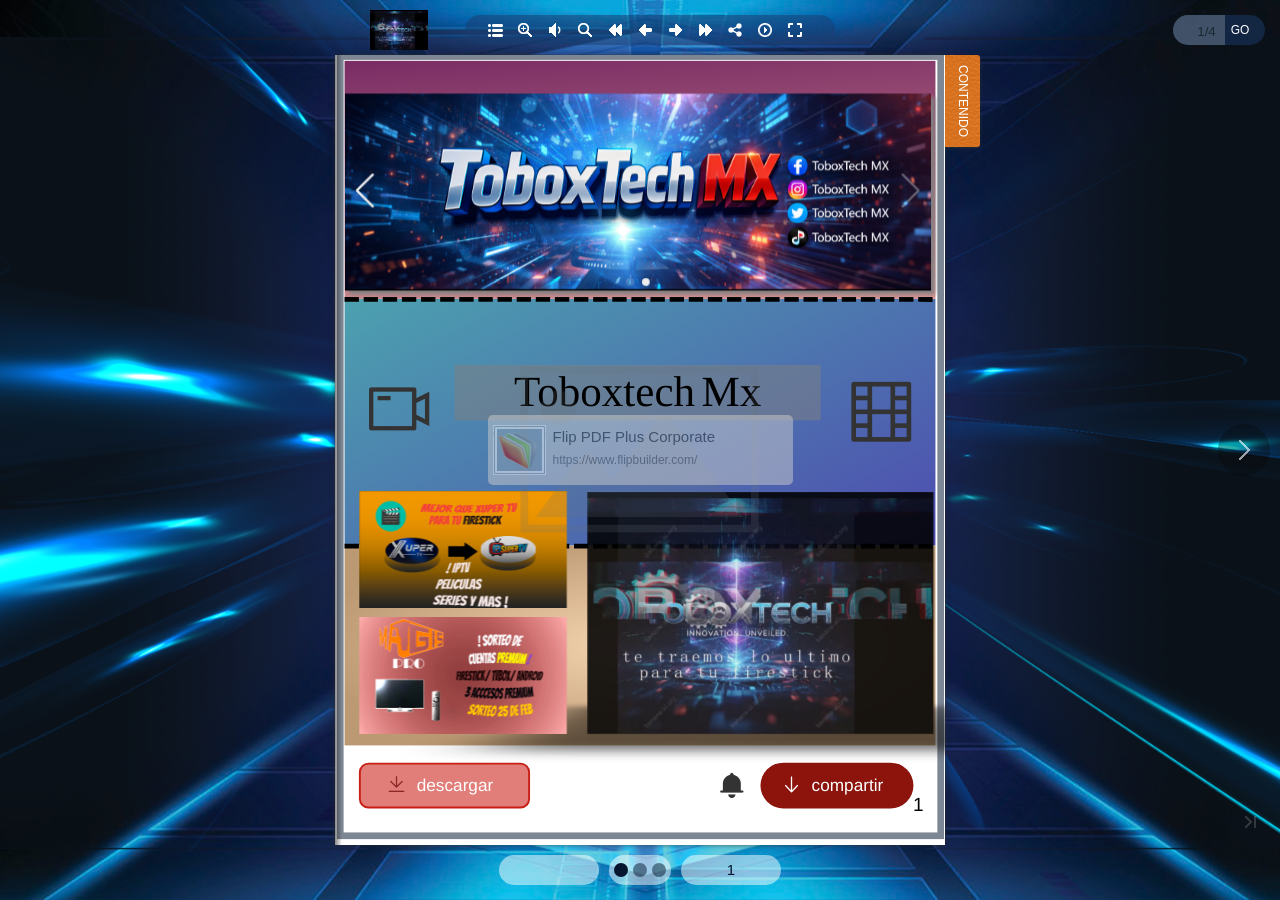
==== commit dcc778d3: "actualizacion" ====
--- a/revista/index.html
+++ b/revista/index.html
@@ -15,7 +15,7 @@
 	<meta property="og:description" content="este es el catalogo de las aplicaciones para tu firestick, TV box y android" />
 	<meta name="Description" content="este es el catalogo de las aplicaciones para tu firestick, TV box y android">
 	<link rel="image_src" href="files/shot.png" />
-	<meta name="Generator" content="FlipPDFPlusCorp for win v7.9.39 at https://www.flipbuilder.com" />
+	<meta name="Generator" content="FlipPDFPlusCorp for win v7.10.15 at https://www.flipbuilder.com" />
 	<link rel="shortcut icon" href="files/extfile/htmlIcon.png" />
 	
 	
--- a/revista/style/style.css
+++ b/revista/style/style.css
@@ -1 +1 @@
-﻿ *{-webkit-box-sizing:content-box;-moz-box-sizing:content-box;box-sizing:content-box;}*:before,*:after{-webkit-box-sizing:content-box;-moz-box-sizing:content-box;box-sizing:content-box;}select{-webkit-box-sizing:border-box;-moz-box-sizing:border-box;box-sizing:border-box;}html{scroll-behavior:smooth;}html{width:100%;height:100%;left:0;top:0;margin:0;padding:0;position:fixed;}body{position:fixed;overflow:hidden!important;width:100%;height:100%;margin:0;padding:0!important;-ms-transform:translate(0);border:0;left:0;top:0;-webkit-user-select:none;-moz-user-select:none;-ms-user-select:none;user-select:none;}.tmpContainer{position:fixed;width:100%;height:100%;bottom:0;top:0;left:0;display:block;z-index:-1;}.bookContainer{position:absolute;width:100%;height:100%;z-index:2;top:0;left:0;display:block;overflow:hidden;}img{-webkit-user-drag:none;}p{margin:0;padding:0;}input{outline:none;}textarea{outline:none;}ul,ol,li{list-style-type:none;margin:0;padding:0;}h1,h1,h2,h3,h4,h5,h6{font-weight:normal;}i,u{font-style:normal;text-decoration:none;}.bookShadow{position:absolute;top:0;-webkit-box-shadow:0 0 5px rgba(40,40,40,0.7);-moz-box-shadow:0 0 5px rgba(40,40,40,0.7);-o-box-shadow:0 0 5px rgba(40,40,40,0.7);-ms-box-shadow:0 0 5px rgba(40,40,40,0.7);box-shadow:0 0 5px rgba(40,40,40,0.7);}.bookShadow-vertical{position:absolute;left:0;-webkit-box-shadow:0 0 5px rgba(40,40,40,0.7);-moz-box-shadow:0 0 5px rgba(40,40,40,0.7);-o-box-shadow:0 0 5px rgba(40,40,40,0.7);-ms-box-shadow:0 0 5px rgba(40,40,40,0.7);box-shadow:0 0 5px rgba(40,40,40,0.7);}@media all and(max-width:400px){.bookShadow{position:absolute;top:0;-webkit-box-shadow:0 0 5px rgba(40,40,40,0.7);-moz-box-shadow:0 0 5px rgba(40,40,40,0.7);-o-box-shadow:0 0 5px rgba(40,40,40,0.7);-ms-box-shadow:0 0 5px rgba(40,40,40,0.7);box-shadow:0 0 5px rgba(40,40,40,0.7);}}@media all and(max-height:400px){.bookShadow{position:absolute;top:0;-webkit-box-shadow:0 0 5px rgba(40,40,40,0.7);-moz-box-shadow:0 0 5px rgba(40,40,40,0.7);-o-box-shadow:0 0 5px rgba(40,40,40,0.7);-ms-box-shadow:0 0 5px rgba(40,40,40,0.7);box-shadow:0 0 5px rgba(40,40,40,0.7);}}.singleWidth{width:50%;height:100%;}.doubleWidth{width:100%;height:100%;}.singleHeight{width:100%;height:50%;}.doubleHeight{width:100%;height:100%;}.zoomBook{position:absolute;}.zoomPage{position:absolute;top:0;left:0;width:800px;height:600px;}.zoomSide{position:absolute;top:0;left:0;width:800px;height:600px;}.bookStage{top:0;left:0;display:block;overflow:hidden;}.image{width:640px;height:920px;top:1px;left:1px;}.sideContent{position:absolute;-webkit-transform-origin:0;-moz-transform-origin:0;-ms-transform-origin:0;-o-transform-origin:0;background-color:white;}.boxShadow{-webkit-box-shadow:0 0 3px rgba(40,40,40,0.2);-moz-box-shadow:0 0 3px rgba(40,40,40,0.2);-ms-box-shadow:0 0 3px rgba(40,40,40,0.2);box-shadow:0 0 3px rgba(40,40,40,0.2);}.miniFullscreen{z-index:1000;height:30px;line-height:30px;background:#000;border-radius:18px;left:50%;transform:translate(-50%,0);position:absolute;color:#fff;vertical-align:middle;text-align:center;cursor:pointer;font-family:'Tahoma','sans-serif','Arial';font-size:12px;padding:3px 20px;opacity:.7;white-space:nowrap;}.miniFullscreen:hover{opacity:.7;}.sideBackground{position:inherit;top:0;left:0;width:320px;height:460px;}.kong{position:absolute;top:0;left:0;z-index:1;}.catalogLeftShadow{position:absolute;top:0;right:0;height:100%;z-index:5;pointer-events:none;-webkit-transform:translate3d(0,0,0);filter:progid:DXImageTransform.Microsoft.Gradient(GradientType=1,EndColorStr='#cc3f3f3f',StartColorStr='#007b7b7b');background-image:linear-gradient(right,rgba(60,60,60,0.4) 0,rgba(50,50,50,0.1) 54%,rgba(200,200,200,0) 100%);background-image:-o-linear-gradient(right,rgba(60,60,60,0.4) 0,rgba(50,50,50,0.1) 54%,rgba(200,200,200,0) 100%);background-image:-moz-linear-gradient(right,rgba(60,60,60,0.4) 0,rgba(50,50,50,0.1) 54%,rgba(200,200,200,0) 100%);background-image:-webkit-linear-gradient(right,rgba(60,60,60,0.4) 0,rgba(50,50,50,0.1) 54%,rgba(200,200,200,0) 100%);background-image:-ms-linear-gradient(right,rgba(60,60,60,0.4) 0,rgba(50,50,50,0.1) 54%,rgba(200,200,200,0) 100%);}.catalogRightShadow{position:absolute;top:0;left:0;height:100%;z-index:5;pointer-events:none;-webkit-transform:translate3d(0,0,0);background-image:linear-gradient(left,rgba(53,53,53,0.5) 0,rgba(53,53,53,0.2) 40%,rgba(53,53,53,0.1) 60%,rgba(200,200,200,0) 100%);background-image:-webkit-linear-gradient(left,rgba(53,53,53,0.5) 0,rgba(53,53,53,0.2) 40%,rgba(53,53,53,0.1) 60%,rgba(200,200,200,0) 100%);background-image:-moz-linear-gradient(left,rgba(53,53,53,0.5) 0,rgba(53,53,53,0.2) 40%,rgba(53,53,53,0.1) 60%,rgba(200,200,200,0) 100%);background-image:-o-linear-gradient(left,rgba(53,53,53,0.5) 0,rgba(53,53,53,0.2) 40%,rgba(53,53,53,0.1) 60%,rgba(200,200,200,0) 100%);background-image:-ms-linear-gradient(left,rgba(53,53,53,0.5) 0,rgba(53,53,53,0.2) 40%,rgba(53,53,53,0.1) 60%,rgba(200,200,200,0) 100%);filter:progid:DXImageTransform.Microsoft.Gradient(GradientType=1,EndColorStr='#00C8C8C8',StartColorStr='#CC5D5D5D');}.catalogUpShadow{position:absolute;left:0;bottom:0;width:100%;z-index:5;pointer-events:none;-webkit-transform:translate3d(0,0,0);filter:progid:DXImageTransform.Microsoft.Gradient(GradientType=0,EndColorStr='#cc3f3f3f',StartColorStr='#007b7b7b');background-image:linear-gradient(bottom,rgba(60,60,60,0.4) 0,rgba(50,50,50,0.1) 54%,rgba(200,200,200,0) 100%);background-image:-o-linear-gradient(bottom,rgba(60,60,60,0.4) 0,rgba(50,50,50,0.1) 54%,rgba(200,200,200,0) 100%);background-image:-moz-linear-gradient(bottom,rgba(60,60,60,0.4) 0,rgba(50,50,50,0.1) 54%,rgba(200,200,200,0) 100%);background-image:-webkit-linear-gradient(bottom,rgba(60,60,60,0.4) 0,rgba(50,50,50,0.1) 54%,rgba(200,200,200,0) 100%);background-image:-ms-linear-gradient(bottom,rgba(60,60,60,0.4) 0,rgba(50,50,50,0.1) 54%,rgba(200,200,200,0) 100%);}.catalogDownShadow{position:absolute;left:0;top:0;width:100%;z-index:5;pointer-events:none;-webkit-transform:translate3d(0,0,0);background-image:linear-gradient(top,rgba(53,53,53,0.5) 0,rgba(53,53,53,0.2) 40%,rgba(53,53,53,0.1) 60%,rgba(200,200,200,0) 100%);background-image:-webkit-linear-gradient(top,rgba(53,53,53,0.5) 0,rgba(53,53,53,0.2) 40%,rgba(53,53,53,0.1) 60%,rgba(200,200,200,0) 100%);background-image:-moz-linear-gradient(top,rgba(53,53,53,0.5) 0,rgba(53,53,53,0.2) 40%,rgba(53,53,53,0.1) 60%,rgba(200,200,200,0) 100%);background-image:-o-linear-gradient(top,rgba(53,53,53,0.5) 0,rgba(53,53,53,0.2) 40%,rgba(53,53,53,0.1) 60%,rgba(200,200,200,0) 100%);background-image:-ms-linear-gradient(top,rgba(53,53,53,0.5) 0,rgba(53,53,53,0.2) 40%,rgba(53,53,53,0.1) 60%,rgba(200,200,200,0) 100%);filter:progid:DXImageTransform.Microsoft.Gradient(GradientType=0,EndColorStr='#00C8C8C8',StartColorStr='#CC5D5D5D');}.catalog_simple_bar{position:absolute;height:38px;top:5px;left:0;right:0;margin:auto;border-radius:3px;z-index:1000;background:#f6f6f6;-webkit-box-shadow:0 0 5px rgba(40,40,40,0.5);-moz-box-shadow:0 0 5px rgba(40,40,40,0.5);-o-box-shadow:0 0 5px rgba(40,40,40,0.5);-ms-box-shadow:0 0 5px rgba(40,40,40,0.5);box-shadow:0 0 5px rgba(40,40,40,0.5);}.catalog_simple_bar .button:hover{opacity:.8;}.catalog_simple_bar .button{position:absolute;cursor:pointer;top:0;width:38px;height:38px;}.catalog_simple_bar .button div{margin-left:1px;margin-top:1px;width:35px;height:35px;}.catalog_simple_bar .page_num{position:absolute;font-size:16px;color:#bababa;height:38px;line-height:38px;vertical-align:middle;text-align:center;font-family:arial,tahoma,sans-serif;}.catalog_logo{position:absolute;cursor:pointer;z-index:95;}.leftCoverShadow{position:absolute;top:0;right:0;height:100%;width:4px;background-image:linear-gradient(left,rgba(200,200,200,0),rgba(200,200,200,1));background-image:-webkit-gradient(linear,0% 0,100% 0,from(rgba(200,200,200,0)),to(rgba(200,200,200,1)));background-image:-moz-linear-gradient(left,rgba(200,200,200,0),rgba(200,200,200,1));background-image:-o-linear-gradient(left,rgba(200,200,200,0),rgba(200,200,200,1));background-image:-ms-linear-gradient(left,rgba(200,200,200,0),rgba(200,200,200,1));filter:progid:DXImageTransform.Microsoft.Gradient(GradientType=1,StartColorStr='#CC5D5D5D',EndColorStr='#00C8C8C8');}.rightCoverShadow{position:absolute;top:0;left:0;height:100%;width:4px;background-image:linear-gradient(left,rgba(200,200,200,1),rgba(200,200,200,0));background-image:-webkit-gradient(linear,0% 0,100% 0,from(rgba(200,200,200,1)),to(rgba(200,200,200,0)));background-image:-moz-linear-gradient(left,rgba(200,200,200,1),rgba(200,200,200,0));background-image:-o-linear-gradient(left,rgba(200,200,200,1),rgba(200,200,200,0));background-image:-ms-linear-gradient(left,rgba(200,200,200,1),rgba(200,200,200,0));filter:progid:DXImageTransform.Microsoft.Gradient(GradientType=1,StartColorStr='#CC5D5D5D',EndColorStr='#00C8C8C8');}.emboss-left{background-image:-o-linear-gradient(left,rgba(0,0,0,0),rgba(0,0,0,1));background-image:-ms-linear-gradient(left,rgba(0,0,0,0),rgba(0,0,0,1));background-image:-moz-linear-gradient(left,rgba(0,0,0,0),rgba(0,0,0,1));background-image:-webkit-linear-gradient(left,rgba(0,0,0,0),rgba(0,0,0,1));pointer-events:none;}.emboss-right{background-image:-o-linear-gradient(left,rgba(0,0,0,0.5),rgba(0,0,0,0));background-image:-ms-linear-gradient(left,rgba(0,0,0,0.5),rgba(0,0,0,0));background-image:-moz-linear-gradient(left,rgba(0,0,0,0.5),rgba(0,0,0,0));background-image:-webkit-linear-gradient(left,rgba(0,0,0,0.5),rgba(0,0,0,0));pointer-events:none;}.edgeShadow{background-image:linear-gradient(left,rgba(50,50,50,0.5),rgba(230,230,230,0));background-image:-webkit-gradient(linear,0% 0,100% 0,from(rgba(50,50,50,0.5)),to(rgba(230,230,230,0)));background-image:-moz-linear-gradient(left,rgba(50,50,50,0.5),rgba(230,230,230,0));background-image:-o-linear-gradient(left,rgba(50,50,50,0.5),rgba(230,230,230,0));background-image:-ms-linear-gradient(left,rgba(50,50,50,0.5),rgba(230,230,230,0));filter:progid:DXImageTransform.Microsoft.Gradient(GradientType=1,EndColorStr='#007b7b7b',StartColorStr='#cc3f3f3f');width:50%;height:100%;z-index:1000;position:absolute;left:-35%;top:-30%;pointer-events:none;-webkit-transform:rotate(30deg);-moz-transform:rotate(30deg);-ms-transform:rotate(30deg);-o-transform:rotate(30deg);transform:rotate(30deg);}.grayShadow{width:100%;height:100%;position:absolute;z-index:10000;overflow:hidden;pointer-events:none;}.leftPaperCoil2_bg{position:absolute;right:0;width:6px;height:100%;background-image:url(icon/leftCoil2_bg.png);background-repeat:repeat-y;-webkit-transform-origin:0;-moz-transform-origin:0;-ms-transform-origin:0;-o-transform-origin:0;-webkit-transform:translate3d(0px,0px,0px) scale(1);-moz-transform:translate3d(0px,0px,0px) scale(1);-ms-transform:translate3d(0px,0px,0px) scale(1);-o-transform:translate(0px,0px) scale(1);}.rightPaperCoil2_bg{position:absolute;left:0;width:6px;height:100%;background-image:url(icon/rightCoil2_bg.png);background-repeat:repeat-y;-webkit-transform-origin:0;-moz-transform-origin:0;-ms-transform-origin:0;-o-transform-origin:0;-webkit-transform:translate3d(0px,0px,0px) scale(1);-moz-transform:translate3d(0px,0px,0px) scale(1);-ms-transform:translate3d(0px,0px,0px) scale(1);-o-transform:translate(0px,0px) scale(1);}.upPaperCoil2_bg{position:absolute;bottom:0;width:100%;height:6px;background-image:url(icon/upCoil2_bg.png);background-repeat:repeat-x;-webkit-transform-origin:0;-moz-transform-origin:0;-ms-transform-origin:0;-o-transform-origin:0;-webkit-transform:translate3d(0px,0px,0px) scale(1);-moz-transform:translate3d(0px,0px,0px) scale(1);-ms-transform:translate3d(0px,0px,0px) scale(1);-o-transform:translate(0px,0px) scale(1);}.downPaperCoil2_bg{position:absolute;top:0;width:100%;height:6px;background-image:url(icon/downCoil2_bg.png);background-repeat:repeat-x;-webkit-transform-origin:0;-moz-transform-origin:0;-ms-transform-origin:0;-o-transform-origin:0;-webkit-transform:translate3d(0px,0px,0px) scale(1);-moz-transform:translate3d(0px,0px,0px) scale(1);-ms-transform:translate3d(0px,0px,0px) scale(1);-o-transform:translate(0px,0px) scale(1);}.leftPaperCoil2{position:absolute;right:0;width:41px;height:180px;top:0;bottom:0;background-image:url(icon/leftCoil2.png);background-repeat:repeat-y;-webkit-transform-origin:0;-moz-transform-origin:0;-ms-transform-origin:0;-o-transform-origin:0;-webkit-transform:translate3d(0px,0px,0px) scale(1);-moz-transform:translate3d(0px,0px,0px) scale(1);-ms-transform:translate3d(0px,0px,0px) scale(1);-o-transform:translate(0px,0px) scale(1);}.rightPaperCoil2{position:absolute;left:0;width:41px;height:180px;top:0;bottom:0;background-image:url(icon/rightCoil2.png);background-repeat:repeat-y;-webkit-transform-origin:0;-moz-transform-origin:0;-ms-transform-origin:0;-o-transform-origin:0;-webkit-transform:translate3d(0px,0px,0px) scale(1);-moz-transform:translate3d(0px,0px,0px) scale(1);-ms-transform:translate3d(0px,0px,0px) scale(1);-o-transform:translate(0px,0px) scale(1);}.upPaperCoil2{position:absolute;right:0;left:0;width:180px;height:41px;top:auto;bottom:0;background-image:url(icon/upCoil2.png);background-repeat:repeat-x;-webkit-transform-origin:0;-moz-transform-origin:0;-ms-transform-origin:0;-o-transform-origin:0;-webkit-transform:translate3d(0px,0px,0px) scale(1);-moz-transform:translate3d(0px,0px,0px) scale(1);-ms-transform:translate3d(0px,0px,0px) scale(1);-o-transform:translate(0px,0px) scale(1);}.downPaperCoil2{position:absolute;left:0;right:0;width:180px;height:41px;top:0;bottom:auto;background-image:url(icon/downCoil2.png);background-repeat:repeat-x;-webkit-transform-origin:0;-moz-transform-origin:0;-ms-transform-origin:0;-o-transform-origin:0;-webkit-transform:translate3d(0px,0px,0px) scale(1);-moz-transform:translate3d(0px,0px,0px) scale(1);-ms-transform:translate3d(0px,0px,0px) scale(1);-o-transform:translate(0px,0px) scale(1);}.leftPaperCoil_bg{position:absolute;right:0;width:3px;height:100%;background-image:url(icon/leftCoil1_bg.png);background-repeat:repeat-y;}.rightPaperCoil_bg{position:absolute;left:0;width:3px;height:100%;background-image:url(icon/rightCoil1_bg.png);background-repeat:repeat-y;}.upPaperCoil_bg{position:absolute;bottom:0;width:100%;height:3px;background-image:url(icon/upCoil1_bg.png);background-repeat:repeat-x;}.downPaperCoil_bg{position:absolute;top:0;width:100%;height:3px;background-image:url(icon/downCoil1_bg.png);background-repeat:repeat-x;}.leftPaperCoil{position:absolute;right:0;width:41px;height:100%;top:0;bottom:0;margin:auto;background-image:url(icon/leftCoil1.png);background-repeat:repeat-y;}.rightPaperCoil{position:absolute;left:0;width:41px;height:100%;top:0;bottom:0;margin:auto;background-image:url(icon/rightCoil1.png);background-repeat:repeat-y;}.upPaperCoil{position:absolute;bottom:0;left:0;right:0;margin:auto;height:41px;width:100%;background-image:url(icon/upCoil1.png);background-repeat:repeat-x;}.downPaperCoil{position:absolute;top:0;left:0;right:0;margin:auto;height:41px;width:100%;background-image:url(icon/downCoil1.png);background-repeat:repeat-x;}.shadowA{background-image:-webkit-linear-gradient(left,rgba(123,123,123,0.05) 0,rgba(63,63,63,0.4) 93%,rgba(123,123,123,0) 100%);background-image:-moz-linear-gradient(left,rgba(123,123,123,0.05) 0,rgba(63,63,63,0.4) 93%,rgba(123,123,123,0) 100%);background-image:-ms-linear-gradient(left,rgba(123,123,123,0.05) 0,rgba(63,63,63,0.4) 93%,rgba(123,123,123,0) 100%);background-image:-o-linear-gradient(left,rgba(123,123,123,0.05) 0,rgba(63,63,63,0.4) 93%,rgba(123,123,123,0) 100%);background-image:linear-gradient(left,rgba(123,123,123,0.05) 0,rgba(63,63,63,0.4) 93%,rgba(123,123,123,0) 100%);filter:progid:DXImageTransform.Microsoft.Gradient(GradientType=1,EndColorStr='#663f3f3f',StartColorStr='#007b7b7b');position:inherit;top:0;left:0;width:320px;height:460px;}.shadowD{background-image:-webkit-linear-gradient(left,rgba(123,123,123,0) 0,rgba(63,63,63,0.8) 30%,rgba(123,123,123,0) 100%);background-image:-moz-linear-gradient(left,rgba(123,123,123,0) 0,rgba(63,63,63,0.8) 30%,rgba(123,123,123,0) 100%);background-image:-ms-linear-gradient(left,rgba(123,123,123,0) 0,rgba(63,63,63,0.8) 30%,rgba(123,123,123,0) 100%);background-image:-o-linear-gradient(left,rgba(123,123,123,0) 0,rgba(63,63,63,0.8) 30%,rgba(123,123,123,0) 100%);background-image:linear-gradient(left,rgba(123,123,123,0) 0,rgba(63,63,63,0.8) 30%,rgba(123,123,123,0) 100%);filter:progid:DXImageTransform.Microsoft.Gradient(GradientType=1,EndColorStr='#007b7b7b',StartColorStr='#663f3f3f');position:inherit;top:0;left:0;width:320px;height:460px;}.shadowC{background-image:-webkit-linear-gradient(left,rgba(123,123,123,0.1) 0,rgba(63,63,63,0.4) 7%,rgba(123,123,123,0) 100%);background-image:-moz-linear-gradient(left,rgba(123,123,123,0.1) 0,rgba(63,63,63,0.4) 7%,rgba(123,123,123,0) 100%);background-image:-ms-linear-gradient(left,rgba(123,123,123,0.1) 0,rgba(63,63,63,0.4) 7%,rgba(123,123,123,0) 100%);background-image:-o-linear-gradient(left,rgba(123,123,123,0.1) 0,rgba(63,63,63,0.4) 7%,rgba(123,123,123,0) 100%);background-image:linear-gradient(left,rgba(123,123,123,0.1) 0,rgba(63,63,63,0.4) 7%,rgba(123,123,123,0) 100%);filter:progid:DXImageTransform.Microsoft.Gradient(GradientType=1,EndColorStr='#007b7b7b',StartColorStr='#663f3f3f');position:inherit;top:0;left:0;width:320px;height:460px;}.shadowB{background-image:-webkit-linear-gradient(left,rgba(123,123,123,0) 0,rgba(63,63,63,0.8) 70%,rgba(123,123,123,0) 100%);background-image:-moz-linear-gradient(left,rgba(123,123,123,0) 0,rgba(63,63,63,0.8) 70%,rgba(123,123,123,0) 100%);background-image:-ms-linear-gradient(left,rgba(123,123,123,0) 0,rgba(63,63,63,0.8) 70%,rgba(123,123,123,0) 100%);background-image:-o-linear-gradient(left,rgba(123,123,123,0) 0,rgba(63,63,63,0.8) 70%,rgba(123,123,123,0) 100%);background-image:linear-gradient(left,rgba(123,123,123,0) 0,rgba(63,63,63,0.8) 70%,rgba(123,123,123,0) 100%);filter:progid:DXImageTransform.Microsoft.Gradient(GradientType=1,EndColorStr='#63f3f3f',StartColorStr='#007b7b7b');position:inherit;top:0;left:0;width:320px;height:460px;}.shadowMask{position:inherit;top:0;left:0;width:320px;height:460px;overflow:hidden;}.sidePosition{position:absolute;top:0;left:0;width:320px;height:460px;}.pageMask{position:inherit;top:0;left:0;width:320px;height:860px;overflow:hidden;}.loadingOuter{position:absolute;margin:auto;left:0;right:0;top:0;bottom:0;width:100%;height:100%;z-index:5;background-repeat:no-repeat;background-position:center center;}.loadingImage{position:absolute;margin:auto;left:0;right:0;top:0;bottom:0;}.preview-area{width:30px;height:30px;position:absolute;top:0;left:0;bottom:0;right:0;margin:auto;-webkit-user-select:none;-moz-user-select:none;-ms-user-select:none;user-select:none;}.chasing-dots{position:relative;text-align:center;-webkit-animation:rotate 2s infinite linear;animation:rotate 2s infinite linear;height:30px;width:30px;right:0;left:0;z-index:10;display:inline-block;position:relative;-webkit-transition:all .3s ease-in-out 0;transition:all .3s ease-in-out 0;}.chasing-dots .dot1,.chasing-dots .dot2{width:60%;height:60%;display:inline-block;position:absolute;top:0;background-color:#279fcf;border-radius:100%;-webkit-animation:bounce 2s infinite ease-in-out;animation:bounce 2s infinite ease-in-out;}.chasing-dots .dot2{top:auto;bottom:0;-webkit-animation-delay:-1s;animation-delay:-1s;}@-webkit-keyframes bounce{0%,100%{-webkit-transform:scale(0);opacity:0;}50%{-webkit-transform:scale(1);opacity:1;}}@keyframes bounce{0%,100%{transform:scale(0);-webkit-transform:scale(0);opacity:0;}50%{transform:scale(1);-webkit-transform:scale(1);opacity:1;}}@-webkit-keyframes rotate{100%{-webkit-transform:rotate(360deg);}}@keyframes rotate{100%{transform:rotate(360deg);-webkit-transform:rotate(360deg);}}.scrollButton{position:absolute;top:15px;width:40px;height:70px;}.shareBar{position:absolute;width:135px;height:220px;background-color:#888;opacity:.8;overflow:hidden;}.shareButton{position:absolute;width:133px;height:30px;}.shareImg{width:22px;height:22px;}.shareBarImg{width:30px;height:30px;}.moreImg{width:17px;height:17px;margin-top:8px;}.moreButton{position:absolute;width:130px;height:30px;top:3px;}.adsBar{position:absolute;width:200px;height:100px;overflow:hidden;}.bubble{display:inline-block;width:100px;height:100px;-webkit-box-sizing:border-box;-moz-box-sizing:border-box;box-sizing:border-box;border:5px solid #ffb000;-webkit-transition:1s ease;-moz-transition:1s ease;-ms-transition:1s ease;-o-transition:1s ease;transition:1s ease;}.radiotext{border:1px solid;border-radius:5px;}.google{filter:url("data:image/svg+xml;utf8,<svg xmlns='http://www.w3.org/2000/svg'><filter id='grayscale'><feColorMatrix type='matrix' values='0.3333 .3333 .3333 0 0 .3333 .3333 .3333 0 0 .3333 .3333 .3333 0 0 0 0 0 1 0'/></filter></svg>#grayscale");filter:gray;-webkit-filter:grayscale(100%);}.bubble>span{display:block;overflow:hidden;text-indent:-10000px;font-size:1px;width:1px;height:1px;position:absolute;}.bubble:hover{border-width:2px;-webkit-transition-duration:1s;-moz-transition-duration:1s;-ms-transition-duration:1s;-o-transition-duration:1s;transition-duration:1s;}.star{-webkit-mask:url('[data-uri]') no-repeat center center;-ms-mask:url('[data-uri]') no-repeat center center;-o-mask:url('[data-uri]') no-repeat center center;-moz-mask:url('[data-uri]') no-repeat center center;}.heart{-webkit-mask:url('[data-uri]') no-repeat center center;-ms-mask:url('[data-uri]') no-repeat center center;-o-mask:url('[data-uri]') no-repeat center center;-moz-mask:url('[data-uri]') no-repeat center center;}.rect{-webkit-mask:url('[data-uri]') no-repeat center center;-ms-mask:url('[data-uri]') no-repeat center center;-o-mask:url('[data-uri]') no-repeat center center;-moz-mask:url('[data-uri]') no-repeat center center;}.round{-webkit-mask:url([data-uri]) no-repeat center center;-ms-mask:url([data-uri]) no-repeat center center;-o-mask:url([data-uri]) no-repeat center center;-moz-mask:url([data-uri]) no-repeat center center;}.round:hover{-webkit-animation:loop_frames 1s ease infinite;-webkit-animation-direction:alternate;-webkit-mask-size:auto 100%;}.printBar{bottom:0;left:0;right:0;position:absolute;background-color:#000;opacity:.6;height:120px;z-index:100;}.printBG p{padding:18px 0 0 0;}.printBG{position:absolute;bottom:1px;left:0;right:0;height:105px;overflow:hidden;opacity:.9;border-radius:5px;z-index:102;}.printBack{position:absolute;bottom:1px;left:0;right:0;height:105px;overflow:hidden;opacity:.9;background-color:#999;border-radius:5px;z-index:101;}.printBox{position:absolute;}.printBox input[type='radio']{background-color:#bbb000;}.printBox label{display:inline-block;font-family:Arial;font-size:10px;}a:hover{text-decoration:underline;}a{text-decoration:none;color:inherit;}.hint{z-index:101;position:absolute;display:none;left:0;top:0;cursor:default;font-family:Arial;font-size:12px;color:#edaa1d;border:1px solid #505050;border-radius:4px;padding:5px;background-color:rgba(40,40,40,1);box-shadow:1px 1px 2px rgba(96,96,96,0.5);-o-box-shadow:1px 1px 2px rgba(96,96,96,0.5);-moz-box-shadow:1px 2px 2px rgba(96,96,96,0.5);-webkit-box-shadow:1px 1px 2px rgba(96,96,96,0.5);-ms-box-shadow:1px 1px 2px rgba(96,96,96,0.5);}.hint_active{cursor:pointer;}.hint_active:hover{background-color:rgba(60,60,60,1);}.hint_active:active{background-color:rgba(80,80,80,1);}.hintBackground{background-color:#cecece;color:#fcfcfc;border-color:#fcfcfc;border-radius:3px 3px 3px 3px;position:absolute;max-width:120px;max-height:30px;text-align:center;z-index:101;padding-left:5px;padding-right:5px;padding-bottom:5px;padding-top:5px;}.overOption{background:#c8c8c8;color:#fff;cursor:pointer;}.textEllipsis{overflow:hidden;white-space:nowrap;text-overflow:ellipsis;}.backIssuesTitle{background:#fff;border-radius:5px;box-shadow:0 1px 0 rgba(0,0,0,0.2);cursor:pointer;outline:none;-webkit-transition:all .3s ease;-moz-transition:all .3s ease;-ms-transition:all .3s ease;-o-transition:all .3s ease;transition:all .3s ease;}.backIssuesTitle .innerTitle:after{content:'';width:0;height:0;position:absolute;top:50%;right:3px;margin-top:-3px;border-width:6px 6px 0 6px;border-style:solid;border-color:#4cbeff transparent;}.backIssuesTitle .dropdown{background:#fff;border-radius:0 0 5px 5px;border:1px solid rgba(0,0,0,0.2);border-top:none;border-bottom:none;list-style:none;-webkit-transition:all .3s ease;-moz-transition:all .3s ease;-ms-transition:all .3s ease;-o-transition:all .3s ease;transition:all .3s ease;max-height:0;overflow:hidden;}.backIssuesTitle.active{border-radius:5px 5px 0 0;background:#4cbeff;box-shadow:none;border-bottom:none;color:white;}.backIssuesTitle.active .innerTitle:after{border-color:#82d1ff transparent;}.backIssuesTitle.active .dropdown{border-bottom:1px solid rgba(0,0,0,0.2);max-height:99999px;}.backIssuesTitle .dropdown li{display:block;text-decoration:none;color:#333;padding:10px 0;-webkit-transition:all .3s ease;-moz-transition:all .3s ease;-ms-transition:all .3s ease;-o-transition:all .3s ease;transition:all .3s ease;border-bottom:1px solid #e6e8ea;}.backIssuesTitle .dropdown li:hover{color:#57a9d9;}.slider-button{position:absolute;z-index:10;opacity:.4;background:#808080;}.slider-shadow{-webkit-box-shadow:0 0 8px rgba(80,80,80,0.8);-moz-box-shadow:0 0 8px rgba(80,80,80,0.8);-o-box-shadow:0 0 8px rgba(80,80,80,0.8);-ms-box-shadow:0 0 8px rgba(80,80,80,0.8);box-shadow:0 0 8px rgba(80,80,80,0.8);}.slider-action{cursor:pointer;}.view-read{position:absolute;z-index:9;overflow:hidden;}.view-zoom{position:absolute;z-index:9;overflow:visible;}.item-transparent{background:none;-webkit-box-shadow:none;-moz-box-shadow:none;-o-box-shadow:none;box-shadow:none;}.item-enter{background:#383838;-moz-box-shadow:inset 0 0 2px rgba(0,0,0,0.92);-webkit-box-shadow:inset 0 0 2px rgba(0,0,0,0.92);box-shadow:inset 0 0 2px rgba(0,0,0,0.92);-ms-box-shadow:inset 0 0 2px rgba(0,0,0,0.92);-o-box-shadow:inset 0 0 2px rgba(0,0,0,0.92);-webkit-box-shadow:0 1px 1px rgba(255,255,255,0.18);-moz-box-shadow:0 1px 1px rgba(255,255,255,0.18);-o-box-shadow:0 1px 1px rgba(255,255,255,0.18);box-shadow:0 1px 1px rgba(255,255,255,0.18);}.flipHTML5PhotoGallery-BG{position:absolute;left:0;top:0;right:0;bottom:0;background-color:#000;opacity:.5;}.flipHTML5PhotoGallery{position:absolute;width:320px;height:320px;background-color:#fff;border:8px solid #fff;cursor:pointer;}.flipHTML5PhotoGallery-prevBtn,.flipHTML5PhotoGallery-nextBtn{position:absolute;width:32px;height:32px;top:50%;margin-top:-16px;cursor:pointer;background-color:#fff;color:#474747;font-weight:bold;font-family:'HelveticaNeue-Light','Helvetica Neue Light','Helvetica Neue',Helvetica,Arial,'Lucida Grande',sans-serif;font-size:24px;text-align:center;line-height:30px;}.flipHTML5PhotoGallery-thumb{position:absolute;width:100%;height:64px;background-color:rgba(0,0,0,0.5);left:0;bottom:0;top:auto;}.flipHTML5PhotoGallery-thumbView{position:absolute;overflow:hidden;height:100%;}.flipHTML5PhotoGallery-thumbList{position:absolute;height:56px;top:4px;left:0;}.flipHTML5PhotoGallery-thumbTitle{position:absolute;background-color:#000;font-family:'HelveticaNeue-Light','Helvetica Neue Light','Helvetica Neue',Helvetica,Arial,'Lucida Grande',sans-serif;color:#fff;height:24px;line-height:24px;font-size:14px;font-weight:bold;padding:0 10px;}.flipHTML5PhotoGallery-thumbTitle:after{content:'';width:0;height:0;position:absolute;top:100%;left:6px;border-width:11px 7px 0 7px;border-style:solid;border-color:#000 transparent;}.flipHTML5PhotoThumb,.flipHTML5PhotoThumbBG{-webkit-transition:all .6s ease;-moz-transition:all .6s ease;-ms-transition:all .6s ease;-o-transition:all .6s ease;transition:all .6s ease;}.flipHTML5VideoGallery-BG{position:absolute;left:0;top:0;right:0;bottom:0;background-color:#000;opacity:.5;}.flipHTML5VideoGallery{position:absolute;width:866px;height:422px;left:50%;margin-left:-433px;top:50%;margin-top:-211px;border:4px solid rgba(252,251,249,0.5);border-radius:4px;}.flipHTML5VideoGallery-videoDiv{position:absolute;width:504px;height:370px;left:17px;top:6px;background-color:#000;}.flipHTML5VideoGallery-videoListDiv{position:absolute;width:320px;height:370px;left:auto;right:17px;top:6px;background-color:#fff;box-shadow:0 0 1px #494949;}.flipHTML5VideoGallery-eachVideo{background:-webkit-linear-gradient(top,#f0f0f0,#d6d6d6);background:-moz-linear-gradient(top,#f0f0f0,#d6d6d6);background:-o-linear-gradient(top,#f0f0f0,#d6d6d6);background:linear-gradient(top,#f0f0f0,#d6d6d6);background-color:#d3cdcd;box-shadow:0 0 1px #000;}.flipHTML5VideoGallery-eachVideo:hover{background:#949494;}.flipHTML5VideoGallery-eachVideoDes{position:absolute;padding:6px 8px 0 8px;width:224px;height:5em;overflow:hidden;font-family:'HelveticaNeue-Light','Helvetica Neue Light','Helvetica Neue',Helvetica,Arial,'Lucida Grande',sans-serif;font-size:11px;color:#1a1a1a;font-weight:bold;}.flipHTML5VideoGallery-videoTitle{position:absolute;left:17px;bottom:0;width:500px;height:30px;font-family:'HelveticaNeue-Light','Helvetica Neue Light','Helvetica Neue',Helvetica,Arial,'Lucida Grande',sans-serif;font-size:16px;color:#fff;vertical-align:middle;line-height:30px;font-weight:bold;}.flipHTML5VideoGallery-closeTitle,.flipHTML5PhotoGallery-closeTitle{position:absolute;background-color:#000;color:#fff;font-weight:bold;font-size:13px;font-family:'HelveticaNeue-Light','Helvetica Neue Light','Helvetica Neue',Helvetica,Arial,'Lucida Grande',sans-serif;z-index:8;height:15px;line-height:15px;padding:0 4px;}.flipHTML5Loading{background-image:url(icon/progress.gif);background-position:center center;background-repeat:no-repeat no-repeat;background-repeat:no-repeat;}.noteCookie-note,.flipHTML5Signature,.flipHTML5BookMark{margin-left:-200px;position:absolute;overflow:hidden;width:500px;height:auto;left:50%;top:50px;border:4px solid rgba(252,251,249,0.5);border-radius:4px;z-index:9999;}.flipHTML5Signature-title,.noteCookie-noteTitle,.flipHTML5BookMark-top{position:relative;overflow:hidden;left:0;top:0;width:100%;height:34px;background-color:#373737;}.flipHTML5Signature-titleText,.noteCookie-noteTitle-text,.flipHTML5BookMark-topText{position:absolute;left:0;top:0;height:100%;width:280px;color:#fff;font-size:16px;font-weight:bold;text-shadow:0 -1px 1px rgba(19,28,0,0.35);font-family:'HelveticaNeue-Light','Helvetica Neue Light','Helvetica Neue',Helvetica,Arial,'Lucida Grande',sans-serif;line-height:34px;vertical-align:middle;text-indent:8px;}.noteCookie-noteTitle-closeBtn,.noteCookie-noteTitle-showBtn,.flipHTML5BookMark-topShrink,.flipHTML5BookMark-topClose{position:absolute;width:24px;height:24px;top:5px;cursor:pointer;color:#fff;z-index:2;}.flipHTML5BookMark-bottom,.noteCookie-noteButton{position:relative;width:100%;left:0;background-color:#c7c7c7;overflow:hidden;padding-bottom:6px;-webkit-transition:all .3s ease;-moz-transition:all .3s ease;-ms-transition:all .3s ease;-o-transition:all .3s ease;transition:all .3s ease;}.flipHTML5BookMark-saveText{position:absolute;top:8px;left:18px;width:426px;height:28px;font-size:19px;text-indent:2px;color:#1a1a1a;font-family:'HelveticaNeue-Light','Helvetica Neue Light','Helvetica Neue',Helvetica,Arial,'Lucida Grande',sans-serif;}.flipHTML5BookMark-addLeftMark,.flipHTML5BookMark-addRightMark,.flipHTML5BookMark-removeBookMark{position:absolute;height:28px;line-height:28px;vertical-align:middle;text-align:center;top:52px;cursor:pointer;font-size:12px;font-weight:bold;white-space:nowrap;font-family:'HelveticaNeue-Light','Helvetica Neue Light','Helvetica Neue',Helvetica,Arial,'Lucida Grande',sans-serif;box-shadow:inset 0 1px 0 rgba(255,255,255,0.5),0px 1px 2px rgba(0,0,0,0.2);background:-webkit-gradient(linear,50% 0,50% 100%,color-stop(0%,#e6e5e6),color-stop(100%,#d1d0d1));background:-webkit-linear-gradient(top,#e6e5e6,#d1d0d1);background:-moz-linear-gradient(top,#e6e5e6,#d1d0d1);background:-o-linear-gradient(top,#e6e5e6,#d1d0d1);background:linear-gradient(top,#e6e5e6,#d1d0d1);background-color:#e4e4e4;border:1px solid #8c8d8c;color:#464343;}.flipHTML5BookMark-removeBookMark:hover,.flipHTML5Signature-nuderClose:hover,.flipHTML5Signature-typeEdit-typeDel:hover,.flipHTML5Signature-type-cancel:hover,.noteCookie-noteButton-removeAllBtn:hover,.noteCookie-noteButton-addBtn:hover{background-color:#8c8d8c;background:-webkit-gradient(linear,50% 0,50% 100%,color-stop(0%,#afb0af),color-stop(100%,#7a7b7a));background:-webkit-linear-gradient(top,#afb0af,#7a7b7a);background:-moz-linear-gradient(top,#afb0af,#7a7b7a);background:-o-linear-gradient(top,#afb0af,#7a7b7a);background:linear-gradient(top,#afb0af,#7a7b7a);}.flipHTML5BookMark-removeBookMark:active,.flipHTML5Signature-nuderClose:active,.flipHTML5Signature-typeEdit-typeDel:active,.flipHTML5Signature-type-cancel:active,.noteCookie-noteButton-removeAllBtn:active,.noteCookie-noteButton-addBtn:active{background:#e4e4e4;color:#374f00;-webkit-box-shadow:inset 0 1px 3px rgba(0,0,0,0.3),0px 1px 0 white;-moz-box-shadow:inset 0 1px 3px rgba(0,0,0,0.3),0px 1px 0 white;box-shadow:inset 0 1px 3px rgba(0,0,0,0.3),0px 1px 0 white;text-shadow:0 1px 0 rgba(255,255,255,0.4);}.flipHTML5BookMark-table,.noteCookie-noteTable{position:relative;width:100%;left:0;top:0;margin:0;border:0;padding:0;overflow:hidden;}.flipHTML5BookMark-table-lists,.noteCookie-noteTable-inner{position:relative;width:100%;left:0;top:0;margin:0;border:0;padding:0;}.flipHTML5BookMark-row-th,.noteCookie-noteTable-row-th{position:relative;height:28px;background-color:#373737;line-height:28px;vertical-align:middle;color:#fff;font-family:'HelveticaNeue-Light','Helvetica Neue Light','Helvetica Neue',Helvetica,Arial,'Lucida Grande',sans-serif;font-size:11px;font-weight:bold;}.flipHTML5BookMark-cellLeft-th,.noteCookie-noteTable-cellLeft-th{position:absolute;left:0;width:54px;height:100%;text-indent:6px;overflow:hidden;}.flipHTML5BookMark-cellRight-th,.noteCookie-noteTable-cellRight-th{position:absolute;width:410px;height:100%;left:54px;}.flipHTML5BookMark-table-row:hover,.noteCookie-noteTable-row:hover{background-color:#949494!important;}.flipHTML5BookMark-table-cellLeft,.noteCookie-noteTable-cellLeft{position:absolute;left:0;width:54px;height:100%;text-indent:14px;color:#1a1a1a;line-height:28px;vertical-align:middle;overflow:hidden;font-family:'HelveticaNeue-Light','Helvetica Neue Light','Helvetica Neue',Helvetica,Arial,'Lucida Grande',sans-serif;font-size:11px;}.flipHTML5BookMark-table-cellRight-text,.noteCookie-noteTable-cellRight-text{background-color:transparent;border:0;width:320px;position:absolute;left:0;top:0;height:100%;margin:0;padding:0;line-height:20px;text-indent:8px;color:#1a1a1a;cursor:pointer;font-family:'HelveticaNeue-Light','Helvetica Neue Light','Helvetica Neue',Helvetica,Arial,'Lucida Grande',sans-serif;font-size:11px;}.flipHTML5BookMark-table-cellRight-edit,.flipHTML5BookMark-table-cellRight-cancel,.flipHTML5BookMark-table-cellRight-del,.noteCookie-noteTable-cellRight-del,.noteCookie-noteTable-cellRight-edit{position:absolute;width:24px;height:24px;top:2px;}.flipHTML5BookMark-normal,.flipHTML5Signature-normal{background:-webkit-gradient(linear,50% 0,50% 100%,color-stop(0%,#e6e5e6),color-stop(100%,#d1d0d1));background:-webkit-linear-gradient(top,#e6e5e6,#d1d0d1);background:-moz-linear-gradient(top,#e6e5e6,#d1d0d1);background:-o-linear-gradient(top,#e6e5e6,#d1d0d1);background:linear-gradient(top,#e6e5e6,#d1d0d1);background-color:#e4e4e4;border:1px solid #8c8d8c;color:#464343;}.flipHTML5BookMark-hover,.flipHTML5Signature-hover{background-color:#8c8d8c;background:-webkit-gradient(linear,50% 0,50% 100%,color-stop(0%,#afb0af),color-stop(100%,#7a7b7a));background:-webkit-linear-gradient(top,#afb0af,#7a7b7a);background:-moz-linear-gradient(top,#afb0af,#7a7b7a);background:-o-linear-gradient(top,#afb0af,#7a7b7a);background:linear-gradient(top,#afb0af,#7a7b7a);}.noteCookie-noteButton-top{position:absolute;height:134px;width:464px;top:14px;left:18px;margin:0;padding:0;border:0;box-shadow:inset 1px 1px 0 #a6a6a6,1px 1px 0 #f6f6f6;}.noteCookie-noteButton-inputText{height:80px;position:absolute;width:444px;left:10px;top:11px;margin:0;border:0;padding:0;resize:none;color:#000;text-shadow:0 -1px 1px rgba(19,28,0,0.35);font-family:'HelveticaNeue-Light','Helvetica Neue Light','Helvetica Neue',Helvetica,Arial,'Lucida Grande',sans-serif;font-size:11px;z-index:2;}.noteCookie-noteButton-removeAllBtn,.noteCookie-noteButton-addBtn{position:absolute;text-align:center;line-height:27px;vertical-align:middle;width:79px;height:27px;top:100px;cursor:pointer;font-family:'HelveticaNeue-Light','Helvetica Neue Light','Helvetica Neue',Helvetica,Arial,'Lucida Grande',sans-serif;font-size:12px;background:-webkit-gradient(linear,50% 0,50% 100%,color-stop(0%,#e6e5e6),color-stop(100%,#d1d0d1));background:-webkit-linear-gradient(top,#e6e5e6,#d1d0d1);background:-moz-linear-gradient(top,#e6e5e6,#d1d0d1);background:-o-linear-gradient(top,#e6e5e6,#d1d0d1);background:linear-gradient(top,#e6e5e6,#d1d0d1);background-color:#e4e4e4;border:1px solid #8c8d8c;color:#1a1a1a;-webkit-box-shadow:inset 0 1px 0 rgba(255,255,255,0.5),0px 1px 2px rgba(0,0,0,0.2);-moz-box-shadow:inset 0 1px 0 rgba(255,255,255,0.5),0px 1px 2px rgba(0,0,0,0.2);box-shadow:inset 0 1px 0 rgba(255,255,255,0.5),0px 1px 2px rgba(0,0,0,0.2);z-index:2;}.noteCookie-noteList{position:relative;width:464px;left:18px;top:0;margin:0;border:0;padding:0;z-index:2;}.noteCookie-eachNote{position:absolute;cursor:pointer;width:56px;height:56px;-webkit-user-select:none;-moz-user-select:none;-ms-user-select:none;user-select:none;z-index:2;}.noteCookie-eachNote-img:hover{box-shadow:0 0 2px #fff,0px 0 3px #fff,0px 0 5px #7c7878;z-index:2;}.noteCookie-eachNote-img:active{-webkit-box-shadow:inset 0 1px 3px rgba(0,0,0,0.3),0px 1px 0 #7c7878;-moz-box-shadow:inset 0 1px 3px rgba(0,0,0,0.3),0px 1px 0 #7c7878;box-shadow:inset 0 1px 3px rgba(0,0,0,0.3),0px 1px 0 #7c7878;z-index:2;}.noteCookie-eachNote-textList{position:absolute;width:180px;height:140px;border:1px solid #9c9c9c;border-radius:3px;left:0;top:0;box-shadow:0 1px 3px rgba(0,0,0,0.69),0px 1px 3px #7c7878;z-index:122;}.noteCookie-eachNote-textList-current,.flipHTML5LocalFile-current{z-index:124!important;}.noteCookie-eachNote-textList-topTitle{position:absolute;width:100%;height:15px;left:0;bottom:0;top:auto;line-height:16px;vertical-align:middle;text-indent:5px;color:#1a1a1a;font-family:'HelveticaNeue-Light','Helvetica Neue Light','Helvetica Neue',Helvetica,Arial,'Lucida Grande',sans-serif;font-size:12px;z-index:2;border-top:1px solid #9c9c9c;border-bottom-left-radius:2px;border-bottom-right-radius:2px;}.noteCookie-eachNote-textList-topDel,.noteCookie-eachNote-textList-topClose,.noteCookie-eachNote-textList-topSave{position:absolute;width:18px;height:18px;right:46px;top:1px;cursor:pointer;z-index:2;}.noteCookie-eachNote-textList-text{height:104px;position:absolute;width:100%;left:0;top:0;margin:0;border:0;padding:0;resize:none;text-indent:6px;background-color:#fff4a1;color:#000;text-shadow:0 -1px 1px rgba(19,28,0,0.35);font-family:'HelveticaNeue-Light','Helvetica Neue Light','Helvetica Neue',Helvetica,Arial,'Lucida Grande',sans-serif;font-size:11px;z-index:2;}.noteCookie-eachNote-textList-textDiv-bgNo,.noteCookie-eachNote-textList-textDiv-bgYes{position:absolute;top:60px;width:42px;height:20px;text-align:center;border-radius:4px;font-family:Helvetica;font-size:14px;line-height:20px;color:#1d1c1c;cursor:pointer;-webkit-box-shadow:inset 0 1px 0 rgba(255,255,255,0.5),0px 1px 2px rgba(0,0,0,0.2);-moz-box-shadow:inset 0 1px 0 rgba(255,255,255,0.5),0px 1px 2px rgba(0,0,0,0.2);box-shadow:inset 0 1px 0 rgba(255,255,255,0.5),0px 1px 2px rgba(0,0,0,0.2);z-index:2;}.noteCookie-eachNote-textList-textDiv-bgNo:hover,.noteCookie-eachNote-textList-textDiv-bgYes:hover{background-color:#4d5358;background:-webkit-gradient(linear,50% 0,50% 100%,color-stop(0%,#50535a),color-stop(100%,#474445));background:-webkit-linear-gradient(top,#50535a,#474445);background:-moz-linear-gradient(top,#50535a,#474445);background:-o-linear-gradient(top,#50535a,#474445);background:linear-gradient(top,#50535a,#474445);z-index:2;}.noteCookie-eachNote-textList-textDiv-bgNo:active,.noteCookie-eachNote-textList-textDiv-bgYes:active{background:#adb499;color:#000;-webkit-box-shadow:inset 0 1px 3px rgba(0,0,0,0.3),0px 1px 0 white;-moz-box-shadow:inset 0 1px 3px rgba(0,0,0,0.3),0px 1px 0 white;box-shadow:inset 0 1px 3px rgba(0,0,0,0.3),0px 1px 0 white;text-shadow:0 1px 0 rgba(255,255,255,0.4);z-index:2;}.flipHtml5AnnotationSizeWrap{cursor:all-scroll;z-index:1;left:0;top:0;-webkit-user-select:none;-moz-user-select:none;-ms-user-select:none;user-select:none;display:none;outline:1px dashed #3d3d3d;position:absolute;}.flipHtml5SVGContainer{position:absolute;}.flipHtml5ArrowRightBottom{left:100%;top:100%;right:auto;bottom:auto;}.flipHtml5ArrowLeftBottom{left:auto;top:100%;right:100%;bottom:auto;}.flipHtml5ArrowLeftTop{left:auto;top:auto;right:100%;bottom:100%;}.flipHtml5ArrowRightTop{left:100%;top:auto;right:auto;bottom:100%;}.flipHtml5SizePoint{background-color:#3d3d3d;position:absolute;border:1px solid black;box-shadow:inset 0 1px 1px white;}.flipHtml5SizePoint:hover{box-shadow:inset 0 1px 3px white;}.flipHtml5SizePoint:active{box-shadow:none;}.flipHtml5SizePoint1{cursor:nw-resize;z-index:2;width:6px;height:6px;left:-4px;top:-4px;}.flipHtml5SizePoint2{cursor:n-resize;z-index:3;width:4px;height:4px;margin-left:-3px;left:50%;top:-3px;}.flipHtml5SizePoint3{cursor:ne-resize;z-index:2;width:6px;height:6px;right:-4px;top:-4px;}.flipHtml5SizePoint4{cursor:e-resize;z-index:1;width:4px;height:4px;right:-3px;margin-top:-3px;top:50%;}.flipHtml5SizePoint5{cursor:se-resize;z-index:2;width:6px;height:6px;right:-4px;bottom:-4px;}.flipHtml5SizePoint6{cursor:s-resize;z-index:3;width:4px;height:4px;left:50%;margin-left:-3px;bottom:-3px;}.flipHtml5SizePoint7{cursor:sw-resize;z-index:2;width:6px;height:6px;left:-4px;bottom:-4px;}.flipHtml5SizePoint8{cursor:w-resize;z-index:1;width:4px;height:4px;left:-3px;margin-top:-3px;top:50%;}.fliphtml5AnnotationLineToolsContainer{position:absolute;padding:3px;top:50px;left:40%;z-index:10;-webkit-user-select:none;-moz-user-select:none;-ms-user-select:none;user-select:none;-webkit-user-drag:none;user-drag:none;display:none;background:rgba(77,77,77,0.9);border-radius:5px;border:1px groove #969595;}.flipHtml5AnnotationClickButton,.flipHtml5AnnotationActiveButton{position:relative;width:18px;height:18px;border:1px solid black;left:7px;top:3px;outline:none;margin:0 10px 0 0;display:inline-block;background:#4d4d4d;box-shadow:inset 0 1px 2px rgba(255,255,255,0.61);}.flipHtml5AnnotationClickButton:hover,.flipHtml5AnnotationActiveButton:hover{background-color:#7d7d7d;}.flipHtml5AnnotationClickButton:active,.flipHtml5AnnotationActiveButton-active{position:relative;width:18px;height:18px;border:1px solid black;left:7px;top:3px;margin:0 10px 0 0;display:inline-block;background:rgba(77,77,77,0.9);box-shadow:inset 0 1px 3px rgba(0,0,0,0.61);}.flipHtml5AnnotationButtonImage{position:absolute;width:100%;height:100%;top:0;background:no-repeat 0 0;}.flipHtml5AnnotationColorSelectorWrap{position:absolute;z-index:10000;width:242px;cursor:default;height:205px;background:rgba(41,41,41,0.9);border:1px solid #585858;padding:6px;font-size:14px;text-decoration:none;color:white;font-family:serif;-webkit-user-select:none;-moz-user-select:none;-ms-user-select:none;user-select:none;-webkit-user-drag:none;user-drag:none;}.flipHtml5AnnotationColorSelectorMessage{font-size:14px;font-family:serif;text-align:left;line-height:22px;margin-bottom:5px;width:57px;padding:0 6px;border:0;border-radius:0;box-shadow:none;}.flipHtml5AnnotationOpacity{width:150px;height:1px;text-align:center;line-height:20px;color:white;cursor:pointer;border:1px black;background:#fff;position:relative;display:inline-block;left:10px;}.flipHtml5AnnotationOpacitySpan{position:absolute;top:-24px;left:45px;}.flipHtml5AnnotationOpacityCursor{left:0;width:5px;height:12px;display:inline-block;position:absolute;background:#afaeae;top:-6px;box-shadow:inset 0 1px 1px white;}.flipHtml5AnnotationOpacityCursor:hover{outline:1px solid #17d3d3;}.flipHtml5AnnotationOpacityCursor:active{background-color:white;}.flipHtml5AnnotationColorSelectorBlock{width:18px;height:18px;}.flipHtml5AnnotationColorBar{width:12px;height:3px;position:absolute;z-index:2;background-color:black;bottom:2px;left:3px;}.flipHtml5AnnotationColorSelectorBlock:hover{outline:1px solid #068eb9;}.flipHtml5AnnotationImage-delete{background-image:url(icon/delete.png);}.flipHtml5AnnotationImage-stroke,.flipHtml5AnnotationImage-fill{background-color:white;width:10px;height:10px;margin:3px;position:absolute;z-index:3;border:1px solid black;}.flipHtml5AnnotationSelect{padding:0;width:100px;height:21px;position:relative;top:-2px;left:4px;margin:0 10px 0 0;display:inline-block;text-align:center;font-size:12px;background:#4d4d4d;color:white;border-color:black;box-shadow:inset 0 1px 6px #272727;outline:0;line-height:15px;}.flipHTML5Signature-toolBar-del,.flipHTML5Signature-toolBar-up,.flipHTML5Signature-toolBar-down,.flipHTML5Signature-toolBar-revert,.flipHTML5Signature-toolBar-date{position:absolute;width:22px;height:22px;top:4px;border-radius:2px;cursor:pointer;background:-webkit-gradient(linear,50% 0,50% 100%,color-stop(0%,#3d3d3d),color-stop(100%,#3d3d3d));background:-webkit-linear-gradient(top,#141414,#3d3d3d);background:-moz-linear-gradient(top,#141414,#3d3d3d);background:-o-linear-gradient(top,#141414,#3d3d3d);background:linear-gradient(top,#141414,#3d3d3d);background-color:#3d3d3d;border:1px solid #111010;box-shadow:inset 0 1px 0 rgba(255,255,255,0.34),0px 1px 2px rgba(255,255,255,0.34);}.flipHTML5Signature-toolBar-del:hover,.flipHTML5Signature-toolBar-up:hover,.flipHTML5Signature-toolBar-down:hover,.flipHTML5Signature-toolBar-revert:hover,.flipHTML5Signature-toolBar-date:hover{background-color:#242524;background:-webkit-gradient(linear,50% 0,50% 100%,color-stop(0%,#000),color-stop(100%,#6d706d));background:-webkit-linear-gradient(top,#000,#6d706d);background:-moz-linear-gradient(top,#000,#6d706d);background:-o-linear-gradient(top,#000,#6d706d);background:linear-gradient(top,#000,#6d706d);}.flipHTML5Signature-toolBar-del:active,.flipHTML5Signature-toolBar-up:active,.flipHTML5Signature-toolBar-down:active,.flipHTML5Signature-toolBar-revert:active,.flipHTML5Signature-toolBar-date:active{box-shadow:inset 0 1px 3px rgba(0,0,0,0.38),0px 1px 0 rgba(14,13,13,0.28);}.flipHTML5Signature-eachSignatureImg{-webkit-user-select:none;-moz-user-select:none;-ms-user-select:none;user-select:none;}.flipHTML5Signature-titleClose,.flipHTML5VideoGallery-close{position:absolute;cursor:pointer;border-radius:4px;border-left:1px solid rgba(255,255,255,0.47);border-top:1px solid rgba(255,255,255,0.48);box-shadow:0 1px 0 rgba(255,255,255,0.55),1px 0 0 rgba(255,255,255,0.57),0px 0 4px #000;}.flipHTML5Signature-titleClose:hover,.flipHTML5VideoGallery-close:hover{box-shadow:0 0 0 #000;}.flipHTML5Signature-titleClose:active,.flipHTML5VideoGallery-close:active{box-shadow:inset 0 1px 3px rgba(0,0,0,0.83),0px 1px 0 white;}.flipHTML5Signature-eachDate{position:absolute;width:180px;height:45px;border:1px dashed #2f2f2f;top:-24px;left:26px;line-height:70px;color:#1a1a1a;font-size:16px;font-family:'HelveticaNeue-Light','Helvetica Neue Light','Helvetica Neue',Helvetica,Arial,'Lucida Grande',sans-serif;font-weight:bold;text-indent:10px;}.flipHTML5Signature-nuderMessage{position:absolute;left:10px;top:10px;width:534px;height:36px;border:1px solid #ccc;border-radius:4px;padding-left:6px;word-spacing:4px;color:#1a1a1a;font-size:15px;font-family:'HelveticaNeue-Light','Helvetica Neue Light','Helvetica Neue',Helvetica,Arial,'Lucida Grande',sans-serif;text-indent:8px;box-shadow:0 0 2px #000;}.flipHTML5Signature-typeTitle{position:absolute;left:0;top:0;width:100%;height:24px;background-color:#373737;line-height:24px;vertical-align:middle;text-align:center;color:#fff;font-family:'HelveticaNeue-Light','Helvetica Neue Light','Helvetica Neue',Helvetica,Arial,'Lucida Grande',sans-serif;font-size:15px;font-weight:bold;}.flipHTML5Signature-typeUnder{position:absolute;left:0;top:24px;width:100%;height:110px;background-color:#e0e0e0;}.flipHTML5Signature-typeMid{position:absolute;left:17px;top:8px;width:204px;height:70px;border:1px solid #ccc;background-color:#fafafa;box-shadow:0 0 1px #584f4f;cursor:pointer;text-align:center;font-family:Mistral;color:#000;font-size:13px;vertical-align:bottom;line-height:70px;box-shadow:#a6a6a6 1px 1px 0 inset,#f6f6f6 1px 1px 0;}.flipHTML5Signature-typeEdit-typeDel{height:22px;top:auto;bottom:3px;font-size:14px;font-weight:bold;line-height:22px;text-indent:17px;position:absolute;cursor:pointer;font-family:'HelveticaNeue-Light','Helvetica Neue Light','Helvetica Neue',Helvetica,Arial,'Lucida Grande',sans-serif;background:-webkit-gradient(linear,50% 0,50% 100%,color-stop(0%,#e6e5e6),color-stop(100%,#d1d0d1));background:-webkit-linear-gradient(top,#e6e5e6,#d1d0d1);background:-moz-linear-gradient(top,#e6e5e6,#d1d0d1);background:-o-linear-gradient(top,#e6e5e6,#d1d0d1);background:linear-gradient(top,#e6e5e6,#d1d0d1);background-color:#e4e4e4;border:1px solid #8c8d8c;color:#464343;}.flipHTML5Signature-type-cancel{left:371px;box-shadow:inset 0 1px 0 rgba(255,255,255,0.5),0px 1px 2px rgba(0,0,0,0.2);background:-webkit-gradient(linear,50% 0,50% 100%,color-stop(0%,#e6e5e6),color-stop(100%,#d1d0d1));background:-webkit-linear-gradient(top,#e6e5e6,#d1d0d1);background:-moz-linear-gradient(top,#e6e5e6,#d1d0d1);background:-o-linear-gradient(top,#e6e5e6,#d1d0d1);background:linear-gradient(top,#e6e5e6,#d1d0d1);background-color:#e4e4e4;border:1px solid #8c8d8c;color:#464343;}.flipHTML5Signature-typeBtn{position:absolute;width:84px;height:22px;border:1px solid #8c8d8c;line-height:22px;vertical-align:middle;text-align:center;top:auto;bottom:10px;border-radius:6px;cursor:pointer;font-size:14px;font-weight:bold;font-family:'HelveticaNeue-Light','Helvetica Neue Light','Helvetica Neue',Helvetica,Arial,'Lucida Grande',sans-serif;}.flipHTML5Signature-nuderClose{width:80px;height:27px;left:50%;margin-left:-40px;bottom:11px;top:auto;line-height:27px;font-size:15px;position:absolute;text-align:center;cursor:pointer;vertical-align:middle;font-weight:bold;font-family:'HelveticaNeue-Light','Helvetica Neue Light','Helvetica Neue',Helvetica,Arial,'Lucida Grande',sans-serif;background:-webkit-gradient(linear,50% 0,50% 100%,color-stop(0%,#e6e5e6),color-stop(100%,#d1d0d1));background:-webkit-linear-gradient(top,#e6e5e6,#d1d0d1);background:-moz-linear-gradient(top,#e6e5e6,#d1d0d1);background:-o-linear-gradient(top,#e6e5e6,#d1d0d1);background:linear-gradient(top,#e6e5e6,#d1d0d1);background-color:#e4e4e4;border:1px solid #8c8d8c;color:#464343;}.flipHTML5Signature-drawTypeMid-preview{position:absolute;width:234px;height:60px;background-color:#fff;border:1px solid #ccc;top:15px;left:auto;right:17px;font-family:'HelveticaNeue-Light','Helvetica Neue Light','Helvetica Neue',Helvetica,Arial,'Lucida Grande',sans-serif;font-size:11px;color:#a29696;font-weight:bold;text-indent:4px;box-shadow:#a6a6a6 1px 1px 0 inset,#f6f6f6 1px 1px 0;}.flipHTML5Signature-drawTypeMid-redo,.flipHTML5Signature-drawTypeMid-undo,.flipHTML5Signature-drawTypeMid-clearAll{position:absolute;width:44px;height:22px;border:1px solid #ccc;border-radius:4px;left:80px;top:54px;text-align:center;line-height:22px;font-family:'HelveticaNeue-Light','Helvetica Neue Light','Helvetica Neue',Helvetica,Arial,'Lucida Grande',sans-serif;font-weight:bold;font-size:13px;color:#5f5e5e;cursor:pointer;}.flipHtml5Remark{z-index:2;position:absolute;width:0;height:0;resize:none;outline:2px solid #ffad00;cursor:text;overflow:hidden;border:0;padding:0;margin:0;line-height:normal;}.flipHtml5Highlight{z-index:3;position:absolute;width:0;height:0;resize:none;outline:2px solid #ffad00;overflow:hidden;border:0;padding:0;margin:0;line-height:normal;}.flipHtml5RemarkWrap{position:absolute;padding:0;margin:0;border:8px solid transparent;}.flipHtml5RemarkWrap:focus{outline:1px solid #3181e7;}.flipHtml5SizeWrap{cursor:all-scroll;z-index:1;left:0;top:0;-webkit-user-select:none;-moz-user-select:none;-ms-user-select:none;user-select:none;display:none;min-width:40px;min-height:20px;border:1px dashed #3d3d3d;position:absolute;}.flipHtml5SizePoint{background-color:#3d3d3d;position:absolute;border:1px solid black;box-shadow:inset 0 1px 1px white;}.flipHtml5SizePoint:hover{box-shadow:inset 0 1px 3px white;}.flipHtml5SizePoint:active{box-shadow:none;}.flipHtml5SizePoint1{cursor:nw-resize;width:6px;height:6px;left:-4px;top:-4px;}.flipHtml5SizePoint2{cursor:n-resize;width:4px;height:4px;margin-left:-3px;left:50%;top:-3px;}.flipHtml5SizePoint3{cursor:ne-resize;width:6px;height:6px;right:-4px;top:-4px;}.flipHtml5SizePoint4{cursor:e-resize;width:4px;height:4px;right:-3px;margin-top:-3px;top:50%;}.flipHtml5SizePoint5{cursor:se-resize;width:6px;height:6px;right:-4px;bottom:-4px;}.flipHtml5SizePoint6{cursor:s-resize;width:4px;height:4px;left:50%;margin-left:-3px;bottom:-3px;}.flipHtml5SizePoint7{cursor:sw-resize;width:6px;height:6px;left:-4px;bottom:-4px;}.flipHtml5SizePoint8{cursor:w-resize;width:4px;height:4px;left:-3px;margin-top:-3px;top:50%;}.fliphtml5RemarkToolbarContainer{position:absolute;height:47px;width:420px;z-index:10;padding:5px;display:none;background:rgba(77,77,77,0.9);border-radius:5px;border:1px groove #969595;}.fliphtml5RemarkHighlightToolbarContainer{display:none;left:325;top:70px;z-index:10;position:absolute;height:20px;padding:0;width:57px;}.flipHtml5Remark pre{border:1px solid rgba(0,0,0,0.1);margin-bottom:12px;max-width:100%;overflow:auto;padding:6px;display:inline-block;white-space:pre-wrap;word-wrap:break-word;}.flipHtml5Remark address{font-style:italic;margin-bottom:12px;}.flipHtml5RemarkButton{position:relative;width:18px;height:18px;border:1px solid black;top:1px;outline:none;margin:0 0 0 2px;display:inline-block;background:#4d4d4d;box-shadow:inset 0 1px 2px rgba(255,255,255,0.61);}.flipHtml5RemarkButton:hover{background-color:#7d7d7d;}.flipHtml5RemarkButton:active{box-shadow:inset 0 1px 3px rgba(0,0,0,0.61);}.flipHtml5RemarkButtonImage{position:absolute;width:100%;height:100%;top:0;background:no-repeat 0 0;}.flipHtml5RemarkColorSelectorWrap{position:absolute;z-index:10000;width:242px;cursor:default;height:205px;background:rgba(0,0,0,0.8);border:1px solid #585858;padding:6px;font-size:14px;text-decoration:none;color:white;font-family:serif;}.flipHtml5RemarkColorSelectorMessage{font-size:14px;font-family:serif;text-align:left;line-height:22px;border:1px solid black;margin-bottom:5px;width:57px;padding:0 6px;}.flipHtml5RemarkOpacity{width:150px;height:1px;text-align:center;line-height:20px;color:white;cursor:pointer;border:1px black;background:#fff;position:relative;display:inline-block;left:10px;}.flipHtml5RemarkOpacitySpan{position:absolute;top:-24px;left:45px;}.flipHtml5RemarkOpacityCursor{left:0;width:5px;height:12px;display:inline-block;position:absolute;background:#afaeae;top:-6px;box-shadow:inset 0 1px 1px white;}.flipHtml5RemarkOpacityCursor:hover{outline:1px solid #17d3d3;}.flipHtml5RemarkOpacityCursor:active{background-color:white;}.flipHtml5RemarkColorSelectorBlock{width:18px;height:18px;}.flipHtml5RemarkColorBar{width:16px;height:3px;position:absolute;z-index:2;background-color:black;bottom:1px;left:1px;}.flipHtml5RemarkColorSelectorBlock:hover{outline:1px solid #068eb9;}.flipHtml5RemarkImage-bold{background-image:url(icon/bold.png);}.flipHtml5RemarkImage-strikeThrough{background-image:url(icon/strikethrough.png);}.flipHtml5RemarkImage-undo{background-image:url(icon/undo.png);}.flipHtml5RemarkImage-delete{background-image:url(icon/delete.png);}.flipHtml5RemarkImage-forecolor{background:url(icon/fontcolor.png) 0 2px;}.flipHtml5RemarkImage-redo{background-image:url(icon/redo.png);}.flipHtml5RemarkImage-removeFormat{background-image:url(icon/clear.png);}.flipHtml5RemarkImage-italic{background-image:url(icon/italic.png);}.flipHtml5RemarkImage-underline{background-image:url(icon/underline.png);}.flipHtml5RemarkImage-justifyLeft{background-image:url(icon/justyleft.png);}.flipHtml5RemarkImage-justifyCenter{background-image:url(icon/justycenter.png);}.flipHtml5RemarkImage-justifyRight{background-image:url(icon/justyright.png);}.flipHtml5RemarkImage-insertOrderedList{background-image:url(icon/orderlist.png);}.flipHtml5RemarkImage-insertUnorderedList{background-image:url(icon/unorderlist.png);}.flipHtml5RemarkImage-blockquote{background-image:url(icon/blockquote.png);}.flipHtml5RemarkImage-outdent{background-image:url(icon/oudent.png);}.flipHtml5RemarkImage-indent{background-image:url(icon/indent.png);}.flipHtml5RemarkImage-createLink{background-image:url(icon/hyperlink.png);}.flipHtml5RemarkImage-backcolor{background-color:white;width:10px;height:10px;margin:3px;position:absolute;z-index:3;border:1px solid black;}.flipHtml5RemarkSelect{padding:0;width:100px;height:21px;position:relative;top:2px;left:2px;margin:0 17px 0 0;display:inline-block;text-align:center;font-size:12px;background:#474747;color:white;border-color:black;box-shadow:inset 0 1px 6px #272727;outline:0;line-height:15px;}.flipHtml5RemarkHr{margin:0;padding:0;position:relative;top:0;}.flipHTML5AddFile{-webkit-user-select:none;-moz-user-select:none;-ms-user-select:none;user-select:none;z-index:8;overflow:hidden;}.flipHTML5ZoomFrame{z-index:6;-webkit-user-select:none;-moz-user-select:none;-ms-user-select:none;user-select:none;display:none;border:1px dashed #3d3d3d;position:absolute;}.flipHTML5ZoomFrame .flipHTML5Point{background-color:#0202ff;position:absolute;border:1px solid black;box-shadow:inset 0 1px 1px white;}.flipHTML5ZoomFrame .flipHTML5ZoomPoint0{left:-4px;top:-4px;cursor:nw-resize;width:6px;height:6px;}.flipHTML5ZoomFrame .flipHTML5ZoomPoint1{left:50%;margin-left:-2px;top:-3px;cursor:n-resize;width:4px;height:4px;}.flipHTML5ZoomFrame .flipHTML5ZoomPoint2{right:-4px;top:-4px;cursor:ne-resize;width:6px;height:6px;}.flipHTML5ZoomFrame .flipHTML5ZoomPoint3{right:-3px;top:50%;margin-top:-2px;cursor:e-resize;width:4px;height:4px;}.flipHTML5ZoomFrame .flipHTML5ZoomPoint4{right:-4px;bottom:-4px;cursor:se-resize;width:6px;height:6px;}.flipHTML5ZoomFrame .flipHTML5ZoomPoint5{left:50%;margin-left:-2px;bottom:-3px;cursor:s-resize;width:4px;height:4px;}.flipHTML5ZoomFrame .flipHTML5ZoomPoint6{left:-4px;bottom:-4px;cursor:sw-resize;width:6px;height:6px;}.flipHTML5ZoomFrame .flipHTML5ZoomPoint7{left:-3px;top:50%;margin-top:-2px;cursor:w-resize;width:4px;height:4px;}.flipHTML5LocalFile-toolBar-del,.flipHTML5LocalFile-toolBar-update{position:absolute;width:22px;height:22px;top:4px;border-radius:2px;cursor:pointer;background:-webkit-gradient(linear,50% 0,50% 100%,color-stop(0%,#3d3d3d),color-stop(100%,#3d3d3d));background:-webkit-linear-gradient(top,#141414,#3d3d3d);background:-moz-linear-gradient(top,#141414,#3d3d3d);background:-o-linear-gradient(top,#141414,#3d3d3d);background:linear-gradient(top,#141414,#3d3d3d);background-color:#3d3d3d;border:1px solid #111010;box-shadow:inset 0 1px 0 rgba(255,255,255,0.34),0px 1px 2px rgba(255,255,255,0.34);}.flipHTML5LocalFile-toolBar-del:hover,.flipHTML5LocalFile-toolBar-update:hover{background-color:#242524;background:-webkit-gradient(linear,50% 0,50% 100%,color-stop(0%,#000),color-stop(100%,#6d706d));background:-webkit-linear-gradient(top,#000,#6d706d);background:-moz-linear-gradient(top,#000,#6d706d);background:-o-linear-gradient(top,#000,#6d706d);background:linear-gradient(top,#000,#6d706d);}.flipHTML5LocalFile-toolBar-del:active,.flipHTML5LocalFile-toolBar-update:active{box-shadow:inset 0 1px 3px rgba(0,0,0,0.38),0px 1px 0 rgba(14,13,13,0.28);}.menuTitle{cursor:pointer;overflow:hidden;width:100%;height:50px;font-family:Arial,Tahoma;}.menuTitleIcon{cursor:pointer;position:absolute;top:10px;left:20px;width:32px;height:32px;border-radius:16px;}.menuTitleIcon div{cursor:pointer;position:absolute;top:6px;left:6px;width:20px;height:20px;}.menuTitleCaption{cursor:pointer;position:absolute;left:60px;top:18px;font-size:14px;color:#fff;}.menuTitleState{position:absolute;top:15px;right:20px;width:24px;height:24px;}.dockMenu{text-align:center;z-index:300;display:block;overflow:visible;position:absolute;bottom:10;white-space:nowrap;-webkit-box-reflect:below 1px -webkit-gradient(linear,left top,left bottom,from(transparent),color-stop(0.85,transparent),to(rgba(255,255,255,0.3)));-moz-box-reflect:below 1px -moz-gradient(linear,left top,left bottom,from(transparent),color-stop(0.85,transparent),to(rgba(255,255,255,0.3)));}.dockMenuContent{padding:0;list-style:none;text-align:center;display:inline-block;white-space:nowrap;}.dockMenuItem{display:inline-block;vertical-align:bottom;position:relative;overflow:visible;text-align:center;cursor:pointer;}.dockMenuItemContent{position:absolute;bottom:1px;background:#fff;}.dockMenuItemShadow{-webkit-box-shadow:0 0 5px rgba(40,40,40,0.5);-moz-box-shadow:0 0 5px rgba(40,40,40,0.5);-o-box-shadow:0 0 5px rgba(40,40,40,0.5);-ms-box-shadow:0 0 5px rgba(40,40,40,0.5);box-shadow:0 0 5px rgba(40,40,40,0.5);}.dockMenuItemCaption{line-height:1.3em;text-align:center;width:auto;overflow:visible;font-weight:bold;color:#fff;font-size:80%;padding:4px 12px;opacity:.4;background-color:#000;display:none;margin:0 auto;top:0;border-radius:10px;white-space:nowrap;}.dockMenuItemCaptionAfter{display:none;height:9px;line-height:9px;left:50%;opacity:.4;color:transparent;position:absolute;text-align:center;width:16px;margin-left:-4px;margin-top:-2px;}.flipShotBar{position:absolute;}.flipbutton{position:relative;width:100%;background:rgba(0,0,0,0.6);cursor:pointer;}.flipbutton:hover{background:rgba(0,0,0,0.2);}.flipbutton.upbutton{border-bottom:1px solid #fff;height:20%;}.flipbutton.downbutton{height:80%;}.flipbutton.upbutton.left{border-radius:5px 0 0 0;}.flipbutton.downbutton.left{border-radius:0 0 0 5px;}.flipbutton.upbutton.right{border-radius:0 5px 0 0;}.flipbutton.downbutton.right{border-radius:0 0 5px 0;}.flipbutton img{position:absolute;top:50%;left:50%;margin-top:-10px;margin-left:-10px;}.zoomControlBar{height:40px;position:absolute;z-index:5;display:none;opacity:.3;-moz-transition:all .2s ease-in-out;-webkit-transition:all .2s ease-in-out;-o-transition:all .2s ease-in-out;-ms-transition:all .2s ease-in-out;transition:all .2s ease-in-out;}.zoomControlBar.catalog{width:138px;}.zoomControlBar:hover{opacity:.7;}.zoomControlBar .button{display:inline-block;cursor:pointer;position:relative;width:26px;height:26px;margin-left:15px;margin-top:6px;}.zoomControlBar .button img{margin-left:4px;margin-top:4px;}.zoomControlBar .button:hover{opacity:.8;}.slideShortcut{position:absolute;z-index:101;width:210px;height:40px;background-color:#d0d7df;opacity:.6;-webkit-box-shadow:0 0 5px rgba(40,40,40,0.5);-moz-box-shadow:0 0 5px rgba(40,40,40,0.5);-o-box-shadow:0 0 5px rgba(40,40,40,0.5);-ms-box-shadow:0 0 5px rgba(40,40,40,0.5);box-shadow:0 0 5px rgba(40,40,40,0.5);}.shortcutItem{position:relative;float:left;top:0;width:70px;height:40px;border-width:0;cursor:default;}.shortcurtItemEnter{position:relative;float:left;top:0;width:68px;border-left:1px solid #7297c1;border-right:1px solid #7297c1;height:40px;background-color:#8faccc;cursor:pointer;}.slideToolbar{z-index:5;position:absolute;top:0;left:50%;margin:0 auto;padding:5px;border-radius:0 0 5px 5px;opacity:.7;}.slideToolbar:hover{opacity:1;}.slideToolbar img{width:32px;margin:0 5px;cursor:pointer;}.slideBar{z-index:5;position:absolute;cursor:pointer;width:50px;height:50px;top:50%;opacity:.7;margin-top:-25px;}.passwardPannel{position:absolute;z-index:991;background:#fff;width:90%;left:0;right:0;top:0;bottom:0;height:330px;margin:auto;max-width:400px;border-radius:5px;line-height:50px;vertical-align:middle;text-align:center;font-family:'Arial Black';font-size:20px;}.passwardPannel .icon div{width:100%;height:100%;}.passwardPannel .icon{width:100px;height:100px;left:50%;position:relative;margin:10px 0 10px -50px;}.passwardPannel input{width:82%;height:50px;border-radius:5px;margin-bottom:10px;border-width:0;background:#ebebeb;padding:0 3%;color:#9fa0a3;}.passwardPannel p{margin:0 6% 10px 6%;width:88%;height:50px;border-radius:5px;background:#189bed;color:#fff;cursor:pointer;}.passwardPannel .cancleIn{background:#f4f1f1;border:1px solid #e5e1e1;color:#b6b5b5;}.passwardPannel .passwardResult{color:#f00;position:absolute;bottom:-8px;margin-left:6%;left:0;font-size:10px;}.passwardPannel-background{position:absolute;z-index:990;background:rgba(0,0,0,0.5);width:100%;height:100%;}.passwardPannel .passwardInfo{line-height:20px;background:rgba(0,0,0,0.5);text-align:left;position:absolute;border-radius:5px;color:#fff;padding:12px;font-weight:normal;right:0;bottom:345px;max-width:400px;font-size:12px;font-family:'Arial';height:auto;}.passwardPannel .top{position:absolute;width:0;height:0;line-height:0;border-left:7px solid transparent;border-top:10px solid rgba(0,0,0,0.5);border-right:7px solid transparent;border-bottom:10px solid transparent;bottom:-20px;right:18px;}.passwardPannel .info-icon{position:absolute;right:15px;top:10px;width:20px;height:20px;}.passwardPannel .info-icon .svg{position:absolute;width:20px;height:20px;left:0;top:0;}.passwardPannel .passwardInfo a{text-decoration:underline;}.passwardPannel .promptBox{background:#3f3f3f;text-align:left;position:absolute;border-radius:5px;color:#fff;padding:3%;font-weight:normal;right:6%;bottom:225px;max-width:82%;font-size:12px;font-family:'Arial';height:auto;z-index:2;}.passwardPannel .prompt{line-height:normal;color:#fff;font-size:12px;z-index:5;border-radius:5px;max-height:310px;overflow-y:auto;}.passwardPannel .prompt u{color:#fff;text-decoration:underline;}.passwardPannel .promptBox .arrow{border-top:10px solid #3f3f3f;}.phoneSharePanel{width:100%;height:100%;overflow-y:auto;overflow-x:hidden;-webkit-overflow-scrolling:touch;}.phoneSharePanel .item{padding:10px;border-bottom:1px solid #474747;vertical-align:middle;color:#fff;line-height:50px;height:50px;font-weight:bold;}.phoneSharePanel .item .logo{width:50px;height:50px;display:inline-block;float:left;}.phoneSharePanel .item .logo div{width:50px;height:50px;}.phoneSharePanel .item span{margin-left:20px;float:left;}.sharePanel{display:flex;flex-wrap:wrap;gap:10px;}.sharePanel .share-item{display:inline-block;width:42px;height:42px;cursor:pointer;}.sharePanel .share-item:hover{opacity:.8;}.sharePanel .item{width:30px;height:30px;margin:10px 0 10px 10px;display:inline-block;}.sharePanel .item .logo{width:30px;height:auto;}.ad-box-container{position:absolute;z-index:2000;bottom:25px;left:0;right:0;margin:0 auto;width:100%;display:none;}.ad-box-container .ad-box-image{width:100%;cursor:pointer;float:left;}.ad-box-container .ad-box-cancel{position:absolute;z-index:2;right:0;top:0;cursor:pointer;}.phoneBookmark .scrollBox{width:100%;height:100%;overflow-y:auto;overflow-x:hidden;-webkit-overflow-scrolling:touch;}.phoneBookmark .item{position:relative;width:100%;height:100px;line-height:100px;vertical-align:middle;font-size:15px;color:#aaa;cursor:pointer;}.phoneBookmark .item span{margin:0 10px;float:left;display:inline-block;width:20px;}.phoneBookmark .item img{height:76px;float:left;margin:12px 0;}.phoneBookmark .item .close{position:absolute;cursor:pointer;top:30px;right:10px;width:41px;height:41px;background-position:-402px -429px;background-image:url(phoneIcon/phone_icon.png);background-repeat:no-repeat;}.phoneBookmark .item .close:hover{background-position:-462px -429px;}.miniLogo{width:100px;right:0;bottom:0;opacity:.5;position:absolute;cursor:pointer;z-index:100;}.miniLogo:hover{opacity:1;}.miniTitle{z-index:1000;height:30px;line-height:30px;background:rgba(51,51,51,0.5);border-radius:5px;left:50%;top:0;bottom:0;transform:translate(-50%,0);position:absolute;color:#fff;vertical-align:middle;text-align:center;cursor:pointer;font-family:'Tahoma','sans-serif','Arial';font-size:12px;padding:3px 7px;margin:auto;white-space:nowrap;}.hardCover{position:absolute;z-index:-1;}.hardSide{position:absolute;}.pageSide{overflow:hidden;position:absolute;}.bookSpine{position:absolute;left:50%;overflow:hidden;}.bookSpine .left_shadow{position:absolute;left:0;top:0;height:100%;width:0;}.bookSpine .right_shadow{position:absolute;right:0;top:0;height:100%;width:0;}.bookSpine .shadow{-webkit-box-shadow:0 0 10px 3px #252929;-moz-box-shadow:0 0 10px 3px #252929;-ms-box-shadow:0 0 10px 3px #252929;box-shadow:0 0 10px 3px #252929;}.top_spine{position:absolute;top:0;left:50%;}.botoom_spine{position:absolute;bottom:0;left:50%;}.SlideBook{position:absolute;width:100%;height:100%;top:0;left:0;z-index:2;}.SlideBook .slide_side{width:100%;height:100%;position:absolute;}.SlideBook .slide_pages{position:absolute;}.card-book{position:absolute;width:100%;height:100%;top:0;left:0;z-index:2;perspective:1200px;perspective-origin:center center;transform-style:preserve-3d;clip-path:inset(-100% 0 -100% 0);-webkit-clip-path:inset(-100% 0 -100% 0);}.card-book .card-side{position:absolute;z-index:3;will-change:transform;}.card-book .card-pages{position:absolute;will-change:transform;}.shoppingCount{position:absolute;top:5px;left:38px;font-size:15px;font-weight:bold;color:#fff;}.menu{position:absolute;width:100%;height:170px;overflow:hidden;z-index:5;bottom:-170px;}.dockMenuContent{position:absolute;bottom:30px;height:140px;left:25px;z-index:1;}.thumbnailItemContent{position:absolute;bottom:0;width:100%;height:30px;text-align:center;line-height:30px;z-index:2;display:inline-block;}.thumbnailItem{position:relative;width:40px;height:20px;display:inline-block;margin-left:4px;cursor:pointer;margin-top:5px;}.thumbnailRect{position:absolute;top:7px;width:40px;height:5px;border-radius:3px;background:#505a60;}.dockButton{width:30px;height:60px;margin-left:10px;bottom:1px;}.dockButton div{width:100%;height:100%;background:#333;opacity:.5;}.dockButton img{left:0;right:0;bottom:0;top:0;margin:auto;position:absolute;}.tipsBox{padding:10px 6px;background-color:#333;opacity:.5;display:none;width:190px;left:0;right:0;top:100px;margin:auto;z-index:110;position:absolute;font-size:15px;color:#f0f0f0;vertical-align:middle;text-align:center;}.tipsBoxShadow{-webkit-box-shadow:0 0 15px rgba(40,40,40,0.6);-moz-box-shadow:0 0 15px rgba(40,40,40,0.6);-ms-box-shadow:0 0 15px rgba(40,40,40,0.6);-o-box-shadow:0 0 15px rgba(40,40,40,0.6);box-shadow:0 0 15px rgba(40,40,40,0.6);}.tipsBoxRadius{-webkit-border-radius:3px;-moz-border-radius:3px;-o-border-radius:3px;border-radius:3px;}.thumbnail_map{position:absolute;z-index:202;display:none;border:5px solid #fff;-webkit-box-shadow:0 0 5px gray;-moz-box-shadow:0 0 5px gray;-o-box-shadow:0 0 5px gray;-ms-box-shadow:0 0 5px gray;box-shadow:0 0 5px gray;background-color:white;}.map_img_left{top:0;left:0;height:98px;position:absolute;border-left:1px solid gray;border-top:1px solid gray;border-bottom:1px solid gray;}.map_img_right{top:0;right:0;height:98px;position:absolute;border-right:1px solid gray;border-top:1px solid gray;border-bottom:1px solid gray;}.map_img_up{top:0;left:0;height:98px;position:absolute;border-left:1px solid gray;border-top:1px solid gray;border-right:1px solid gray;}.map_img_down{bottom:0;left:0;height:98px;position:absolute;border-left:1px solid gray;border-bottom:1px solid gray;border-right:1px solid gray;}.map_cursor{position:absolute;border:2px solid green;background-color:RGBA(250,240,185,0.5);}.text_bubble{position:absolute;z-index:10003;display:none;}.text_bubble_content{position:relative;border-radius:3px;}.text_bubble_text{font-family:'Tahoma','sans-serif','Arial';font-size:12px;font-weight:100;}.text_bubble_arrow{position:absolute;font-size:0;z-index:1;overflow:hidden;}.left_bookmark_bar{position:absolute;overflow:hidden;z-index:1;height:65px;top:-65px;}.left_bookmark_bar.vertical{-webkit-transform-origin:100% 100%;-moz-transform-origin:100% 100%;-ms-transform-origin:100% 100%;-o-transform-origin:100% 100%;transform-origin:100% 100%;-webkit-transform:rotate(-90deg);-moz-transform:rotate(-90deg);-ms-transform:rotate(-90deg);-o-transform:rotate(-90deg);transform:rotate(-90deg);}.right_bookmark_bar{position:absolute;overflow:hidden;z-index:1;height:65px;top:-65px;}.right_bookmark_bar.vertical{-webkit-transform-origin:0 100%;-moz-transform-origin:0 100%;-ms-transform-origin:0 100%;-o-transform-origin:0 100%;transform-origin:0 100%;-webkit-transform:rotate(90deg);-moz-transform:rotate(90deg);-ms-transform:rotate(90deg);-o-transform:rotate(90deg);transform:rotate(90deg);}.up_bookmark_bar{position:absolute;overflow:hidden;z-index:1;height:65px;top:-65px;}.up_bookmark_bar.vertical{-webkit-transform-origin:100% 100%;-moz-transform-origin:100% 100%;-ms-transform-origin:100% 100%;-o-transform-origin:100% 100%;transform-origin:100% 100%;-webkit-transform:rotate(-90deg);-moz-transform:rotate(-90deg);-ms-transform:rotate(-90deg);-o-transform:rotate(-90deg);transform:rotate(-90deg);}.down_bookmark_bar{position:absolute;overflow:hidden;z-index:1;height:65px;left:-100%;bottom:0;top:auto;-webkit-transform-origin:100% 100%;-moz-transform-origin:100% 100%;-ms-transform-origin:100% 100%;-o-transform-origin:100% 100%;transform-origin:100% 100%;-webkit-transform:rotate(-180deg);-moz-transform:rotate(-180deg);-ms-transform:rotate(-180deg);-o-transform:rotate(-180deg);transform:rotate(-180deg);}.down_bookmark_bar.vertical{left:0;-webkit-transform:rotate(90deg);-moz-transform:rotate(90deg);-ms-transform:rotate(90deg);-o-transform:rotate(90deg);transform:rotate(90deg);}.bookmark_item{top:30px;width:auto;min-width:50px;max-width:130px;display:inline-block;height:65px;padding:10px;cursor:pointer;border-radius:3px 3px 0 0;position:absolute;-webkit-box-shadow:1px 0 3px 0 rgba(51,51,51,0.7);-moz-box-shadow:1px 0 3px 0 rgba(51,51,51,0.7);-ms-box-shadow:1px 0 3px 0 rgba(51,51,51,0.7);-o-box-shadow:1px 0 3px 0 rgba(51,51,51,0.7);box-shadow:1px 0 3px 0 rgba(51,51,51,0.7);display:flex;}.bookmark_caption{font-family:'Tahoma','sans-serif','Arial';font-size:12px;text-align:center;color:#eee;overflow-wrap:anywhere;box-sizing:border-box;}.search_loader{box-sizing:border-box;display:flex;flex:0 1 auto;flex-direction:column;flex-grow:1;flex-shrink:0;flex-basis:25%;max-width:25%;height:200px;align-items:center;justify-content:center;margin:auto;top:0;bottom:0;left:0;right:0;position:absolute;}@-webkit-keyframes ball-pulse-sync{33%{-webkit-transform:translateY(10px);transform:translateY(10px);}66%{-webkit-transform:translateY(-10px);transform:translateY(-10px);}100%{-webkit-transform:translateY(0);transform:translateY(0);}}@keyframes ball-pulse-sync{33%{-webkit-transform:translateY(10px);transform:translateY(10px);}66%{-webkit-transform:translateY(-10px);transform:translateY(-10px);}100%{-webkit-transform:translateY(0);transform:translateY(0);}}.ball-pulse-sync>div:nth-child(0){-webkit-animation:ball-pulse-sync .6s 0s infinite ease-in-out;animation:ball-pulse-sync .6s 0s infinite ease-in-out;}.ball-pulse-sync>div:nth-child(1){-webkit-animation:ball-pulse-sync .6s .07s infinite ease-in-out;animation:ball-pulse-sync .6s .07s infinite ease-in-out;}.ball-pulse-sync>div:nth-child(2){-webkit-animation:ball-pulse-sync .6s .14s infinite ease-in-out;animation:ball-pulse-sync .6s .14s infinite ease-in-out;}.ball-pulse-sync>div:nth-child(3){-webkit-animation:ball-pulse-sync .6s .21s infinite ease-in-out;animation:ball-pulse-sync .6s .21s infinite ease-in-out;}.ball-pulse-sync>div{background-color:rgba(51,51,51,0.8);width:10px;height:10px;border-radius:100%;margin:2px;-webkit-animation-fill-mode:both;animation-fill-mode:both;display:inline-block;}.bookInstructions.icon_show{position:absolute;text-align:center;left:9px;top:9px;font-size:33px;width:33px;height:33px;line-height:33px;border-radius:50%;color:#fff;background:#00daff;}.bookInstructions.helpBody{background:#fff;text-align:center;position:absolute;overflow:hidden;box-sizing:border-box;width:100%;height:100%;z-index:10000;}.bookInstructions.hide{visibility:hidden;}.bookInstructions.show{visibility:visible;}.bookInstructions .swiper{position:relative;width:500%;height:100%;transform-style:preserve-3d;font-size:0;perspective:0;-webkit-perspective:0;-o-perspective:0;-moz-perspective:0;-ms-perspective:0;}.bookInstructions .helpImgs{position:relative;z-index:100;width:100%;height:100%;font-size:0;}.bookInstructions .helpPage{position:relative;width:20%;height:100%;display:inline-block;}.bookInstructions .helpPageImg{width:100%;position:absolute;top:10%;margin-top:10px;height:60%;}.bookInstructions .icon_drop{width:44px;height:44px;font-size:44px;cursor:pointer;position:absolute;border-radius:50%;line-height:44px;right:18px;top:18px;color:#fff;background:#7fceff;z-index:100;}.bookInstructions .icon_show{width:33px;height:33px;font-size:33px;cursor:pointer;position:fixed;border-radius:50%;line-height:100%;left:18px;top:18px;color:#fff;background:#7fceff;z-index:100;}.bookInstructions .icon_drop img{width:100%;height:100%;}.bookInstructions .helpBullet>li{background:#aaa;opacity:.5;display:inline-block;cursor:pointer;border-radius:50%;}.bookInstructions .helpBullet>li.icon_active{background:#81d3fb;opacity:1;}.rtl{direction:rtl;}.book_style_choose_container{width:100%;height:100%;position:absolute;z-index:10000;}.book_style_choose_container .book_style_box{display:flex;flex-direction:column;align-items:center;justify-content:center;position:absolute;left:50%;top:50%;transform:translate(-50%,-50%);z-index:10;color:#fff;text-align:center;vertical-align:middle;white-space:nowrap;text-overflow:ellipsis;overflow:hidden;text-shadow:0 0 10px #8c97cb,0 0 20px #8c97cb,0 0 30px #8c97cb;}.book_style_choose_container .book_style_box .title{height:50px;line-height:50px;width:100%;font-size:30px;}.book_style_choose_container .book_style_box .description{height:50px;line-height:50px;width:100%;font-size:20px;}.book_style_choose_container .book_style_box .book_style_model_box{display:flex;justify-content:center;align-items:center;gap:20px;padding-top:20px;}.book_style_choose_container .book_style_box .book_style_model_item{display:flex;justify-content:center;align-items:center;flex-direction:column;width:350px;height:226px;background:#222637;border-radius:12px;cursor:pointer;}.book_style_choose_container .book_style_box .book_style_model_item:hover{background-color:#262b3d;}.book_style_choose_container .book_style_box .book_style_model_item .book_style_model_title{padding:12px 0;font-size:18px;font-weight:bold;text-shadow:none;}.book_style_choose_container .book_style_box .book_style_model_item .book_style_model_description{font-size:14px;color:#7a7d87;text-shadow:none;}.book_style_choose_container .book_style_box .book_style_model_item .book_style_model_img{height:84px;width:146px;}.photogallery{position:absolute;display:none;z-index:10001;left:0;top:0;width:100%;height:100%;background:rgba(0,0,0,0.5);text-align:center;vertical-align:middle;}.photogallery .imgContainer{position:absolute;z-index:1;overflow:hidden;cursor:pointer;border:8px solid #fff;background:#fff;}.photogallery .photoBG{position:absolute;z-index:0;background:rgba(0,0,0,0.5);left:0;top:0;bottom:0;right:0;}.photogallery .close{position:absolute;right:0;top:0;z-index:3;cursor:pointer;}.photogallery .leftBtn{position:absolute;left:-32px;z-index:3;cursor:pointer;}.photogallery .rightBtn{position:absolute;right:-32px;z-index:3;cursor:pointer;}.photogallery .imgContainer>img{position:absolute;cursor:pointer;}.photogallery .thumbContainer{position:absolute;bottom:0;width:100%;height:60px;z-index:1;}.photogallery .thumbBG{position:absolute;z-index:2;top:0;left:0;right:0;bottom:0;background-color:rgba(0,0,0,0.5);display:block;-webkit-transition:all .3s;-o-transition:all .3s;-ms-transition:all .3s;-moz-transition:all .3s;transition:all .3s;}.photogallery .thumbBox{position:absolute;cursor:pointer;width:50px;height:46px;top:4px;border:2px solid #fff;-webkit-transition:all .3s ease-out;-o-transition:all .3s ease-out;-ms-transition:all .3s ease-out;-moz-transition:all .3s ease-out;transition:all .3s ease-out;}.photogallery .thumbBox img{position:absolute;cursor:pointer;}.photogallery .thumbBox:hover{border:2px solid #0f0;}.photogallery .thumbBox.focus{border:2px solid #f00;}.photogallery .thumbBox:hover .thumbBG{z-index:0;}.photogallery .thumbBox.focus .thumbBG{z-index:0;}.language_form{width:100%;height:100%;left:0;vertical-align:middle;font-family:Arial,Tahoma;background:transparent;}.language_form .stage{margin:0;width:100%;height:100%;}.language_form .form_title{display:none;}.language_form .close{display:none;}.language_form .scrollBox{display:flex;flex-direction:column;justify-content:center;height:100%;width:100%;}.language_form .scrollListWrapper{overflow-y:auto;max-height:100%;}.language_form .scrollList{display:flex;flex-direction:column;flex-grow:1;overflow-y:auto;max-height:100%;width:100%;padding:20px 0;}.language_form .scrollBox .item{flex-shrink:0;position:relative;width:100%;height:38px;margin:5px 0;line-height:38px;cursor:pointer;vertical-align:middle;text-align:center;}.language_form .scrollBox .item img{display:none;}.language_form .scrollBox .item .title{width:182px;line-height:34px;font-size:20px;color:#fff;padding:0 3px;position:absolute;margin-left:-91px;left:50%;}.language_form .scrollBox .item.focus .title{border:2px solid #f2947c;}.clip[style]{opacity:0;}.active .clip:not([style]){opacity:0;animation:fadeIn .1s 1s both;}.active .clip[style]{will-change:transform;animation:noTransform 1s both;}@keyframes noTransform{to{opacity:1;transform:translate3d(0,0,0) rotate(0);}}@keyframes fadeIn{from{opacity:0;}to{opacity:1;}}.flip_button_left{position:absolute;cursor:pointer;right:auto;z-index:10;}.flip_button_right{position:absolute;cursor:pointer;left:auto;z-index:10;}.flip_button_first{position:absolute;cursor:pointer;right:auto;z-index:10;opacity:.2;}.flip_button_last{position:absolute;cursor:pointer;left:auto;opacity:.2;z-index:10;}@-webkit-keyframes handSwipeAnimate{0%{opacity:0;-webkit-transform:rotateZ(30deg);transform:rotateZ(30deg);}25%{opacity:1;-webkit-transform:rotateZ(30deg);transform:rotateZ(30deg);}75%{opacity:1;-webkit-transform:rotateZ(-30deg);transform:rotateZ(-30deg);}100%{opacity:0;-webkit-transform:rotateZ(-30deg);transform:rotateZ(-30deg);}}@keyframes handSwipeAnimate{0%{opacity:0;-webkit-transform:rotateZ(30deg);transform:rotateZ(30deg);}25%{opacity:1;-webkit-transform:rotateZ(30deg);transform:rotateZ(30deg);}75%{opacity:1;-webkit-transform:rotateZ(-30deg);transform:rotateZ(-30deg);}100%{opacity:0;-webkit-transform:rotateZ(-30deg);transform:rotateZ(-30deg);}}@-webkit-keyframes handSwipeAnimate_Right{0%{opacity:0;-webkit-transform:rotateZ(-30deg);transform:rotateZ(-30deg);}25%{opacity:1;-webkit-transform:rotateZ(-30deg);transform:rotateZ(-30deg);}75%{opacity:1;-webkit-transform:rotateZ(30deg);transform:rotateZ(30deg);}100%{opacity:0;-webkit-transform:rotateZ(30deg);transform:rotateZ(30deg);}}@keyframes handSwipeAnimate_Right{0%{opacity:0;-webkit-transform:rotateZ(-30deg);transform:rotateZ(-30deg);}25%{opacity:1;-webkit-transform:rotateZ(-30deg);transform:rotateZ(-30deg);}75%{opacity:1;-webkit-transform:rotateZ(30deg);transform:rotateZ(30deg);}100%{opacity:0;-webkit-transform:rotateZ(30deg);transform:rotateZ(30deg);}}.handSwipeHelp_Left{opacity:0;-webkit-transform:rotateZ(30deg);transform:rotateZ(30deg);-webkit-transform-origin:50% 100%;transform-origin:50% 100%;-webkit-animation:handSwipeAnimate 1.5s 1s infinite ease-in-out;animation:handSwipeAnimate 1.5s 1s infinite ease-in-out;}.handSwipeHelp_Right{opacity:0;-webkit-transform:rotateZ(-30deg);transform:rotateZ(-30deg);-webkit-transform-origin:50% 100%;transform-origin:50% 100%;-webkit-animation:handSwipeAnimate_Right 1.5s 1s infinite ease-in-out;animation:handSwipeAnimate_Right 1.5s 1s infinite ease-in-out;}.handSwipeHelp_Right>img{-webkit-transform:rotateY(180deg);transform:rotateY(180deg);}.handSwipeHelp_Top{opacity:0;-webkit-transform:rotateZ(30deg);transform:rotateZ(30deg);-webkit-transform-origin:0 50%;transform-origin:0 50%;-webkit-animation:handSwipeAnimate 1.5s 1s infinite ease-in-out;animation:handSwipeAnimate 1.5s 1s infinite ease-in-out;}.handSwipeHelp_Top>img{-webkit-transform:rotateZ(75deg);transform:rotateZ(75deg);}.textContainer a{color:inherit;}.annotationPanel>.topBox>.annoBtnBox>div{margin-left:3px;border-radius:2px;}.annotationPanel>.topBox>.annoBtnBox>div:hover{background:#d3d3d8;}.annotationPanel>.topBox>.annoBtnBox .anno-split-line{float:left;width:1px;height:12px;margin:13px 5px 11px 9px;background:rgba(0,0,0,0.25);}.anno-noteAdd{cursor:pointer;position:absolute;right:-22px;z-index:1111;top:0;width:18px;height:22px;background:url(./icon/note_page_add.png) top right no-repeat;}.anno-noteAdd:hover{opacity:.85;}.noteBox .note-btn-icon:hover{opacity:.5;}.annotationPanel.mobile>.topBox>.annoBtnBox>div{margin-left:14px;border-radius:2px;}.annotationPanel.mobile>.topBox>.annoBtnBox .anno-split-line{float:left;width:1px;height:25px;margin:14px 5px 0 9px;background:#767676;}.assist-control{position:absolute;bottom:40px;left:23px;width:94px;height:94px;transform:rotate(45deg);-webkit-transform:rotate(45deg);-o-transform:rotate(45deg);-moz-transform:rotate(45deg);-ms-transform:rotate(45deg);}.assist-btn{cursor:pointer;width:40px;height:40px;background-color:rgba(11,11,11,0.35);float:left;margin:3px;text-align:center;line-height:40px;}.assist-btn .assist-icon{-webkit-transform:rotate(-45deg);-o-transform:rotate(-45deg);-moz-transform:rotate(-45deg);-ms-transform:rotate(-45deg);background-position:center center;background-repeat:no-repeat;width:40px;height:40px;float:left;}.assist-play .assist-icon{background-image:url('icon/player-play.png');}.assist-pause .assist-icon{background-image:url('icon/player-pause.png');}.assist-next .assist-icon{background-image:url('icon/NE.png');}.assist-prev .assist-icon{background-image:url('icon/PR.png');}.assist-sound .assist-icon{background-image:url('icon/player-volume-full.png');}.assist-muted .assist-icon{background-image:url('icon/player-volume.png');}.assist-btn:hover{opacity:.8;}.assist-close{position:absolute;right:0;top:0;width:20px;height:20px;opacity:.5;background-color:rgba(11,11,11,0.35);}.assist-close .assist-icon{width:20px;height:20px;background-image:url('icon/close.png');-webkit-transform:rotate(0);-o-transform:rotate(0);-moz-transform:rotate(0);-ms-transform:rotate(0);}.assistantButton{z-index:111;transition:all .3s;position:absolute;right:0;bottom:0;width:42px;height:32px;cursor:pointer;opacity:.5;background:url(./icon/assistant.png) center center no-repeat;background-size:contain;}.assistantButton:hover{opacity:1;}.hover_opacity:hover{opacity:.8;}.hover_background:hover{background:rgba(0,0,0,0.1);}.bookmark_form .item:hover{background:rgba(0,0,0,0.1);}.pctel_form{font-family:Arial;position:absolute;margin:auto;vertical-align:middle;width:200px;}.pctel_form .stage{overflow:hidden;width:100%;position:relative;}.pctel_form .swiper{width:100%;position:relative;left:0;top:0;box-sizing:border-box;-moz-box-sizing:border-box;-webkit-box-sizing:border-box;}.pctel_form .swiper .item{position:relative;font-size:14px;min-height:40px;display:table;border-bottom:1px solid rgba(255,255,255,0.1);}.pctel_form .text_bubble_content{border-radius:0;}.pctel_form .swiper .item .number{width:72px;text-align:center;display:table-cell;padding:4px;vertical-align:middle;}.pctel_form .swiper .item a{display:table-cell;padding:4px;width:112px;text-align:center;vertical-align:middle;}.pctel_form .stageArrow{position:absolute;font-size:0;z-index:1;overflow:hidden;bottom:-3px;}.pictureList_win10{width:150px;height:196px;position:absolute;left:0;}.pictureList_win10 .thumbnail .page{width:100%;height:20px;line-height:20px;}.pictureList_win10 .thumbnail img{vertical-align:middle;width:100%;}.pictureList_win10 .btn{position:absolute;top:0;bottom:0;width:18px;height:18px;cursor:pointer;margin:auto;z-index:3;}.pictureList_win10 .leftBtn{left:0;}.pictureList_win10 .rightBtn{right:0;}.pictureList_win10{left:0;text-align:center;vertical-align:middle;}.pictureList_win10 .thumbnail{width:100%;position:relative;display:inline-block;left:0;top:0;text-align:center;vertical-align:middle;}.pictureList_win10:after{content:'';display:inline-block;height:100%;vertical-align:middle;}.clickToRead{position:absolute;top:50%;left:50%;width:120px;height:auto;margin-left:-70px;margin-top:-20px;color:#fff;background-color:rgba(0,0,0,0.7);cursor:pointer;padding:10px;border-radius:5px;text-align:center;font-size:13px;line-height:20px;z-index:5000;transition:opacity .25s,background-color .25s;transition-delay:.5s,0s;touch-action:pan-y;user-select:none;-webkit-user-drag:none;-webkit-tap-highlight-color:rgba(0,0,0,0);font-weight:500;}.clickToRead:hover{background-color:rgba(0,0,0,0.8);}.calendar_form{z-index:9999;}.calendar_form .head{border-bottom:1px solid rgba(0,0,0,0.04);position:relative;overflow:hidden;width:100%;height:90px;color:#333940;}.calendar_form .title2{top:10px;margin-left:20px;position:relative;padding-left:30px;color:#333940;font-size:16px;height:25px;line-height:25px;vertical-align:middle;font-weight:bold;}.calendar_form .title2 img{position:absolute;width:20px;height:20px;top:2px;left:0;}.calendar_form .close{position:absolute;width:30px;height:30px;top:4px;right:20px;left:auto;}.calendar_form .close img{position:absolute;margin:auto;top:0;bottom:0;right:0;left:0;}.calendar_form .dataButton{position:absolute;width:122px;height:28px;line-height:28px;vertical-align:middle;top:11px;background:#f3f3f3;left:50%;margin-left:-71px;border-radius:37px;font-size:12px;text-align:center;padding-right:20px;cursor:pointer;}.calendar_form .dataButton img{position:absolute;top:11px;right:20px;width:10px;height:5px;}.calendar_form .loading{bottom:0;top:0;position:absolute;left:0;right:0;margin:auto;}.calendar_form .item{border-bottom:1px solid rgba(0,0,0,0.04);padding:10px 20px 10px 20px;height:100px;vertical-align:middle;text-align:left;position:relative;cursor:pointer;}.calendar_form .item .h2{margin-left:100px;color:#333940;font-size:16px;font-weight:bold;white-space:nowrap;text-overflow:ellipsis;overflow:hidden;}.calendar_form .item .time{margin-top:10px;margin-left:100px;line-height:16px;color:#666;font-size:13px;white-space:nowrap;text-overflow:ellipsis;overflow:hidden;}.calendar_form .item .image{width:80px;height:100px;position:absolute;left:20px;top:10px;background-size:contain;background-repeat:no-repeat;background-position:center;}.calendar_form .tips{margin-top:24px;margin-bottom:24px;color:#999;font-size:12px;text-align:center;}.calendar_form .item .tip{margin-top:8px;color:#666;background:#f4f5f7;font-size:10px;text-align:center;width:60px;height:18px;line-height:18px;vertical-align:middle;text-align:center;margin-left:100px;}.calendar_form .search{height:40px;width:100%;position:relative;margin-top:17px;}.calendar_form .calendar_searchBar{width:247px;height:36px;position:absolute;left:16px;}.calendar_form .searchInput{border:1px solid #ddd;padding:10px;width:227px;height:16px;font-size:13px;vertical-align:middle;text-align:left;position:absolute;left:0;top:0;}.calendar_form .searchButton{width:20px;height:20px;position:absolute;right:10px;top:9px;}.calendar_form .searchButton img{width:20px;height:20px;position:absolute;left:0;top:0;}.calendar_form .searchCancleButton{width:20px;height:20px;position:absolute;right:40px;top:9px;display:none;}.calendar_form .searchCancleButton img{width:14px;height:14px;position:absolute;left:3px;top:3px;cursor:pointer;}.calendar_form .dateButton{width:118px;height:36px;line-height:36px;vertical-align:middle;text-align:center;position:absolute;right:19px;background:#363636;color:#fff;font-size:13px;padding-left:20px;}.calendar_form .dateButton input{width:118px;height:36px;line-height:36px;vertical-align:middle;text-align:center;position:absolute;right:0;top:0;border:none;background:#363636;color:#fff;font-size:13px;padding:0;padding-left:20px;cursor:pointer;}.calendar_form .dateButton img{width:16px;height:16px;position:absolute;left:20px;top:10px;}.calendar_form .calendar_empty{width:100%;height:auto;position:relative;margin-top:181px;display:none;}.calendar_form .calendar_empty img{height:130px;position:absolute;left:50%;top:0;transform:translateX(-50%);}.calendar_form .calendar_empty p{text-align:center;color:#666;font-size:14px;top:141px;position:relative;}.calendar_form .jeitem{text-align:center;color:#666;font-size:14px;top:141px;}.calendar_form .dateButton input::-webkit-input-placeholder{color:white;}.calendar_form .dateButton input:-moz-placeholder{color:white;}.calendar_form .dateButton input::-moz-placeholder{color:white;}.calendar_form .dateButton input:-ms-input-placeholder{color:white;}.toolbar_head{position:absolute;width:100px;height:82px;top:70px;left:0;z-index:1000;}.toolbar_head .btn{cursor:pointer;width:48px;display:inline-block;margin-left:20px;position:relative;padding-left:40px;font-size:14px;top:0;height:32px;line-height:32px;vertical-align:middle;background:#fff;}.toolbar_head .btn img{position:absolute;width:15px;height:15px;top:8px;left:20px;}.toolbar_head .btn:hover{opacity:.8;}.message_form{width:310px;height:120px;padding:20px;border-radius:5px;color:#fff;background:#000;vertical-align:middle;}.message_form .content{width:310px;height:120px;position:absolute;top:20px;left:20px;}.message_form .content .title{line-height:30px;font-size:18px;text-align:left;}.message_form .content .btn{cursor:pointer;font-size:14px;border-radius:2px;width:66px;height:26px;line-height:26px;vertical-align:middle;text-align:center;position:absolute;bottom:0;right:0;background-color:rgba(255,255,255,0.2);}.message_form .content .btnCancle{right:80px;}.neat_menu .slider{position:absolute;cursor:pointer;left:50%;top:50%;transform:translate(-50%,-50%);background:hsla(0,0%,100%,0.4);border-radius:4px;border:1px solid rgba(0,0,0,0.2);}.neat_menu .sliderEnter{position:absolute;left:0;top:0;width:0;height:6px;background:#fff;border-radius:4px;}.neat_menu .pointer{width:30px;height:30px;position:absolute;margin-left:-15px;left:0;top:-14px;}.neat_menu .pointer div{border:1px solid rgba(0,0,0,0.2);background:#fff;cursor:pointer;position:absolute;left:7px;top:7px;width:16px;height:16px;border-radius:50%;}.neat_menu .thumbnail{width:74px;height:120px;position:absolute;margin-left:-37px;left:0;top:-140px;z-index:300;background-color:#fff;background-repeat:no-repeat;background-position:center;background-size:contain;display:none;border:1px solid rgba(0,0,0,0.7);}.neat_menu .thumbnail span{width:36px;height:20px;line-height:20px;vertical-align:middle;text-align:center;color:#fff;position:absolute;right:5px;top:5px;border-radius:5px;background:rgba(0,0,0,0.7);}.unSelect{-webkit-user-select:none;-moz-user-select:none;-ms-user-select:none;user-select:none;}.alert-success{min-width:380px;box-sizing:border-box;border-width:1px;border-style:solid;border-color:#ebeef5;color:#5cb85c;position:fixed;left:50%;top:60px;transform:translateX(-50%);background-color:#edf2fc;text-align:center;border-radius:4px;padding:12px 15px;font-size:16px;transition:all .25s;opacity:0;z-index:999999;}.alert-success.phone{min-width:260px;max-width:100%;}.alert-success.error{color:#e67b6d;background-color:#f5cec9;}.alert-success.show{opacity:1;-webkit-transform:translate(-50%,15px);-moz-transform:translate(-50%,15px);-ms-transform:translate(-50%,15px);transform:translate(-50%,15px);}.chatbot-drag{position:absolute;top:0;left:0;width:90%;height:50px;background:transparent;z-index:1;pointer-events:auto;cursor:pointer;}.chatbot-frame{box-sizing:border-box;width:100%;height:100%;border:none;border-radius:12px;background-color:#fff;border:1px solid rgba(0,0,0,0.1);box-shadow:0 0 20px 0 rgba(0,0,0,0.1);position:absolute;z-index:0;}.chatbot-btn{display:flex;align-items:center;justify-content:center;border-radius:50%;box-shadow:0 0 20px 0 rgba(0,0,0,0.1);cursor:pointer;}.download-password-panel{position:absolute;left:0;top:0;width:100%;height:100%;z-index:10001;display:flex;align-items:center;flex-direction:column;justify-content:center;}.download-password-mask{position:absolute;left:0;top:0;width:100%;height:100%;background-color:rgba(0,0,0,0.8);}.download-password-container{z-index:2;display:flex;align-items:center;flex-direction:column;justify-content:center;gap:20px;}.download-password-head{width:100%;color:#fff;font-size:24px;font-weight:700;}.download-password-subTitle{margin-top:4px;font-size:18px;}.download-password-input{box-sizing:border-box;padding:0 10px;width:288px;height:40px;line-height:40px;flex-shrink:0;border-radius:2px;border:1px solid rgba(255,255,255,0.5);background:rgba(255,255,255,0.15);color:#fff;font-size:14px;font-weight:700;}.download-password-confirm{width:288px;height:40px;line-height:40px;flex-shrink:0;border-radius:2px;background:#80bbff;text-align:center;color:#fff;font-size:14px;font-weight:700;cursor:not-allowed;}.download-password-confirm-right{background:#0076fe;cursor:pointer;}.tableofcontent_form .item .page{padding:0 15px;}.topRightBar{z-index:99;position:absolute;right:12px;height:100%;display:flex;align-items:center;gap:8px;}.topRightButton{z-index:99;position:absolute;top:12px;right:12px;display:flex;align-items:center;gap:8px;}.topRightBar .topRightButton{z-index:99;display:flex;align-items:center;gap:8px;position:initial;top:initial;right:initial;}.fbToolBar .topRightButton{top:initial;right:12px;height:100%;}.fbTopBar .topRightButton{top:initial;right:12px;height:100%;}#createButton a{box-sizing:border-box;display:inline-flex;height:32px;padding:4px 10px;justify-content:center;align-items:center;gap:4px;flex-shrink:0;border-radius:4px;background:#0076fe;color:#fff;font-family:'Microsoft YaHei';font-size:13px;font-style:normal;font-weight:400;line-height:16px;cursor:pointer;}#createButton a:hover{text-decoration:none;}#createButton img{width:16px;height:16px;}.access-btn{z-index:98;position:absolute;left:18px;top:60px;cursor:pointer;width:34px;height:34px;border-radius:8px;background:#000;display:flex;justify-content:center;align-items:center;padding:0;border:0;}.access-btn>img{width:26px;height:26px;}.access-box{display:none;box-sizing:border-box;z-index:98;position:absolute;left:60px;top:60px;max-width:491px;width:calc(100% - 60px);max-height:100%;height:calc(100% - 110px);background:#000;flex-direction:column;padding:17px 20px;border-radius:8px;gap:20px;overflow:scroll;color:#fff;}.access-box-active{display:flex;}.access-box-head{display:flex;flex-direction:row;justify-content:space-between;align-items:center;font-size:20px;font-family:Inter,Helvetica;font-weight:600;color:#fff;}.access-head-text{margin:0;font-size:20px;font-weight:600;}.access-close-btn{cursor:pointer;border:0;background:none;}.access-box-content{flex:1 1 1px;font-size:16px;font-family:Inter,Helvetica;font-weight:400;color:#fff;display:flex;flex-direction:column;gap:20px;overflow:hidden;}.access-page-num{margin:0;font-size:20px;font-weight:600;color:#fff;}.access-text-content{display:flex;flex-direction:column;gap:20px;overflow:auto;position:relative;font-size:16px;}.access-text-content p{user-select:text;white-space:pre-line;overflow-wrap:break-word;}.access-box-bottom{display:flex;flex-direction:row;justify-content:space-between;align-items:center;gap:10px;font-size:12px;font-family:Inter,Helvetica;font-weight:500;color:#000;}.access-box-btn{display:flex;justify-content:center;align-items:center;box-sizing:border-box;max-width:112px;width:100%;height:41px;border-radius:6px;background:#fff;cursor:pointer;border:0;}.access-main-head{display:flex;flex-direction:row;justify-content:space-between;align-items:center;}.access-size-btn-box{display:flex;flex-direction:row;gap:10px;}.access-size-btn{display:flex;justify-content:center;align-items:center;width:36px;height:36px;border-radius:8px;background:#fff;cursor:pointer;border:0;padding:0;}.access-btn-inactive{opacity:.5;cursor:not-allowed;}@media screen and(max-width:500px){.access-box{display:flex;position:relative;width:100%;height:100%;left:0;top:0;gap:10px;padding:10px;border-radius:0;transform:translatex(100%);transition:all .3s ease-in-out;}.access-box-active{transform:translatex(0);}.access-box-content{gap:10px;}}.jedatebox{min-width:230px;height:auto;font-family:'PingFangSC-Light','PingFang SC','Segoe UI','Lucida Grande','NotoSansHans-Light','Microsoft YaHei','\5FAE\8F6F\96C5\9ED1',STHeiti,'WenQuanYi Micro Hei',SimSun,sans-serif;font-size:12px;cursor:default;margin:0;padding:0;overflow:hidden;position:relative;border-radius:3px;float:left;}.jedatebox *{margin:0;padding:0;list-style-type:none;-webkit-box-sizing:border-box;-moz-box-sizing:border-box;box-sizing:border-box;font-style:normal;font-family:'PingFangSC-Light','PingFang SC','Segoe UI','Lucida Grande','NotoSansHans-Light','Microsoft YaHei','\5FAE\8F6F\96C5\9ED1',STHeiti,'WenQuanYi Micro Hei',SimSun,sans-serif;}.jedatebox ul,.jedatebox ol,.jedatebox li,.jedatebox dl{list-style-type:none;font-style:normal;font-weight:300;}.jedatebox .yearprev{left:0;background-image:url("[data-uri]");}.jedatebox .monthprev{left:25px;background-image:url("[data-uri]");}.jedatebox .yearnext{right:0;background-image:url("[data-uri]");}.jedatebox .monthnext{right:25px;background-image:url("[data-uri]");}.jedatebox .close{background-image:url("[data-uri]");cursor:pointer;}.jedatebox .jedateym .pndrop{width:14px;height:40px;overflow:hidden;display:inline-block;position:relative;vertical-align:top;background-repeat:no-repeat;background-position:center center;background-image:url("[data-uri]");}.jedatebox .jedateym .prev,.jedatebox .jedateym .next{width:15%;height:40px;float:left;display:block;text-align:center;background-repeat:no-repeat;background-position:center center;}.jedatebox em,.jedatebox i{height:40px;margin:0;padding:0;font-style:normal;display:inline-block;font-size:16px;}.jedatetipscon{color:#333;float:left;overflow:hidden;background-color:#FFFEF4;line-height:22px;padding:6px;border:1px #f7ce39 solid;font-style:normal;font-family:Arial,"\5b8b\4f53",'sans-serif';font-size:12px;font-weight:300;}.jedatetipscon p{padding:0;margin:0;}.jedatetipscon p.red{color:#f00;}.jedatebox .jedate-tips{position:absolute;top:40%;left:50%;width:200px;margin-left:-100px;line-height:20px;padding:15px;text-align:center;font-size:12px;color:#f00;background-color:#FFFEF4;border:1px #f7ce39 solid;}.jedatebox .contime ul::-webkit-scrollbar{height:6px;width:6px;margin-right:5px;background-color:#f5f5f5;transition:all .3s ease-in-out;border-radius:0;}.jedatebox .contime ul::-webkit-scrollbar-track{-webkit-border-radius:0;border-radius:0;}.jedatebox .contime ul::-webkit-scrollbar-thumb{-webkit-border-radius:0;border-radius:0;background:rgba(0,0,0,0.5);}.jedatebox .contime ul::-webkit-scrollbar-thumb:hover{background:rgba(0,0,0,0.6);}.jedatebox .contime ul::-webkit-scrollbar-thumb:active{background:rgba(0,0,0,0.8);}.jedatebox .contime ul::-webkit-scrollbar-thumb:window-inactive{background:rgba(0,0,0,0.4);}.jedatebox .jedate-hmsmask{width:100%;display:block;background-color:rgba(0,0,0,.7);background-color:#fff;position:absolute;top:0;left:0;right:0;bottom:36px;z-index:100;}.jedateblue{background-color:#fff;}.jedateblue ol,.jedateblue ul,.jedateblue li,.jedateblue p,.jedateblue span{margin:0;padding:0;list-style-type:none;}.jedateblue table thead,.jedateblue table td{border:1px #fff solid;}.jedateblue.grid table thead,.jedateblue.grid table td{border:1px #e2e2e2 solid;}.jedateblue .ymsbox{overflow:hidden;background-color:#fff;}.jedateblue .ymsbox .arthead{background-color:#00A680;color:#fff;height:40px;line-height:40px;text-align:center;font-size:14px;padding:0 50px;position:relative;}.jedateblue .ymsbox .arthead.ymfix{padding:0 50px 0 25px;}.jedateblue .ymsbox .arthead.ymfix .yearnext{right:25px;}.jedateblue .ymsbox .arthead .close{right:0;}.jedateblue .ymsbox .arthead em{width:25px;height:40px;line-height:40px;position:absolute;top:0;background-repeat:no-repeat;background-position:center center;cursor:pointer;}.jedateblue .ymsbox .arthead em:hover{background-color:#00C1AA;}.jedateblue .ymsbox .arthead p{width:100%;line-height:40px;float:left;text-align:center;font-size:14px;}.jedateblue .ymsbox .artcont{overflow:hidden;position:relative;border:1px #cecece solid;border-top:none;}.jedateblue .ymsbox .artcont.spaer:after{width:1px;background-color:#ddd;position:absolute;top:0;bottom:0;left:49.8%;content:"";}.jedateblue .ymsbox .ymcon{width:234px;padding:9px 8px;float:left;background-color:#fff;overflow:hidden;}.jedateblue .ymsbox .ymcon.spaer{border-left:1px solid #ddd;}.jedateblue .ymsbox .ymcon .yul,.jedateblue .ymcon .ymul{width:100%;border-collapse:collapse;border-spacing:0;}.jedateblue .ymsbox .ymcon .yul td{width:70px;height:41px;text-align:center;position:relative;overflow:hidden;font-size:14px;font-family:Arial,"\5b8b\4f53",'sans-serif';}.jedateblue .ymsbox .ymcon .ymul td{padding:0 9px;height:51px;text-align:center;position:relative;overflow:hidden;font-size:14px;font-family:Arial,"\5b8b\4f53",'sans-serif';}.jedateblue .ymsbox .ymcon td.disabled{color:#bbb;}.jedateblue .ymsbox .ymcon td.actdate,.jedateblue .ymsbox .ymcon td.actdate:hover{background-color:#00A680;color:#fff;}.jedateblue .ymsbox .ymcon td.disabled:hover{background-color:#fff;color:#bbb;}.jedateblue .ymsbox .ymcon td:hover{background-color:#F2F2F2;}.jedateblue .ymsbox .ymcon td.contain,.jedateblue .ymsbox .ymcon td.contain:hover{background-color:#D0F0E3;}.jedateblue .daybox{overflow:hidden;background-color:#fff;}.jedateblue .daybox .arthead{background-color:#00A680;color:#fff;height:40px;line-height:40px;text-align:center;font-size:14px;padding:0 50px;position:relative;}.jedateblue .daybox .arthead em{width:25px;height:40px;line-height:40px;position:absolute;top:0;background-repeat:no-repeat;background-position:center center;cursor:pointer;}.jedateblue .daybox .arthead em:hover{background-color:#00C1AA;}.jedateblue .daybox .arthead p{width:100%;line-height:40px;float:left;text-align:center;font-size:14px;}.jedateblue .daybox .arthead .ymbtn{padding:8px 10px;color:#fff;border-radius:4px;cursor:pointer;}.jedateblue .daybox .arthead .ymbtn:hover{background-color:#00C1AA;color:#fff;}.jedateblue .daybox .artcont{overflow:hidden;position:relative;border:1px #cecece solid;border-top:none;float:left;}.jedateblue .daybox .artcont.spaer:after{width:1px;background-color:#ddd;position:absolute;top:0;bottom:0;left:50%;content:"";}.jedateblue .daybox .contlist{width:234px;float:left;padding:8px;overflow:hidden;}.jedateblue .daysul{width:100%;border-collapse:collapse;border-spacing:0;border:1px solid #fff;}.jedateblue .daysul thead{background-color:#f5f5f5;}.jedateblue .daysul th{width:31px;height:29px;text-align:center;position:relative;overflow:hidden;font-size:12px;font-weight:400;}.jedateblue .daysul td{width:31px;height:29px;text-align:center;position:relative;overflow:hidden;font-size:14px;font-family:Arial,"\5b8b\4f53",'sans-serif';}.jedateblue .daysul td .nolunar{line-height:29px;font-size:14px;font-family:Arial,"\5b8b\4f53",'sans-serif';}.jedateblue .daysul td .solar{height:16px;line-height:16px;font-size:14px;padding-top:3px;display:block;font-family:Arial,"\5b8b\4f53",'sans-serif';}.jedateblue .daysul td .lunar{height:16px;line-height:16px;font-size:12px;overflow:hidden;display:block;font-family:Arial,"\5b8b\4f53",'sans-serif';color:#888;}.jedateblue .daysul td.actdate,.jedateblue .daysul td.actdate:hover,.jedateblue .daysul td.actdate .lunar{background-color:#00A680;color:#fff;}.jedateblue .daysul td.other,.jedateblue .daysul td.other .nolunar,.jedateblue .daysul td.other .lunar{color:#70D1AA;}.jedateblue .daysul td.disabled,.jedateblue .daysul td.disabled .nolunar,.jedateblue .daysul td.disabled .lunar{color:#bbb;}.jedateblue .daysul td.contain,.jedateblue .daysul td.contain:hover{background-color:#D0F0E3;}.jedateblue .daysul td.disabled:hover{background-color:#fff;}.jedateblue .daysul td:hover{background-color:#F2F2F2;}.jedateblue .daysul td.red{color:#f00;}.jedateblue .daysul td .marks{width:5px;height:5px;background-color:#f00;-webkit-border-radius:50%;border-radius:50%;position:absolute;right:2px;top:4px;}.jedateblue .daysul td.actdate .marks{width:5px;height:5px;background-color:#fff;-webkit-border-radius:50%;border-radius:50%;position:absolute;right:2px;top:4px;}.jedateblue .timebox{overflow:hidden;background-color:#fff;}.jedateblue .timebox .arthead{background-color:#00A680;color:#fff;height:40px;line-height:40px;text-align:center;font-size:14px;padding:0 25px;position:relative;}.jedateblue .timebox .arthead em{width:25px;height:40px;line-height:40px;position:absolute;top:0;background-repeat:no-repeat;background-position:center center;cursor:pointer;}.jedateblue .timebox .arthead em:hover{background-color:#00C1AA;}.jedateblue .timebox .arthead .close{right:0;}.jedateblue .timebox .artcont{overflow:hidden;position:relative;border:1px #cecece solid;border-top:none;}.jedateblue .timebox .artcont.spaer:after{width:1px;background-color:#ddd;position:absolute;top:0;bottom:0;left:49.8%;content:"";}.jedateblue .timebox .timelist{margin:0 auto;padding:0 12px 7px 11px;float:left;}.jedateblue .timebox .textbox{margin:0 auto;overflow:hidden;padding-top:4px;text-align:center;}.jedateblue .timebox .textbox p{width:70px;display:inline-block;height:30px;line-height:30px;font-size:14px;text-align:center;overflow:hidden;}.jedateblue .timebox .contime{width:211px;margin:0 auto 6px auto;border:1px solid #ddd;border-right:none;overflow:hidden;}.jedateblue .timebox .contime ul{width:70px;height:174px;float:left;border-right:1px solid #ddd;overflow:hidden;overflow-y:auto;}.jedateblue .timebox .contime ul li{width:100%;float:left;text-align:center;height:25px;line-height:25px;font-size:14px;font-family:Arial,"\5b8b\4f53",'sans-serif';}.jedateblue .timebox .contime ul li:hover{background-color:#F2F2F2;}.jedateblue .timebox .contime ul li.action,.jedateblue .timebox .contime ul li.action:hover{background-color:#00A680;color:#fff;}.jedateblue .timebox .contime ul li.disabled{background-color:#fbfbfb;color:#ccc;}.jedateblue .timebox .contime ul li.disabled.action{background-color:#00A680;color:#FFF;filter:Alpha(opacity=30);opacity:.3;}.jedateblue .mainfoot{height:36px;line-height:36px;padding:0 4px;border:1px #cecece solid;border-top:none;}.jedateblue .mainfoot .timecon{line-height:36px;display:inline-block;float:left;font-size:14px;border:1px #ddd solid;margin-top:4px;border-radius:4px;overflow:hidden;}.jedateblue .mainfoot .timecon em{width:24px;float:left;padding:0;border:none;text-align:center;display:block;height:26px;line-height:26px;text-decoration:none;outline:none;-moz-outline:none;font-size:14px;font-family:'Avenir Next',Avenir,'Helvetica Neue',Helvetica,'Lantinghei SC','Hiragino Sans GB','Microsoft YaHei','\5FAE\8F6F\96C5\9ED1',STHeiti,'WenQuanYi Micro Hei',SimSun,sans-serif;}.jedateblue .mainfoot .timecon em[disabled]{background-color:#f0f0f0;color:#aaa;}.jedateblue .mainfoot .timecon span{padding:0 5px;float:left;height:26px;line-height:24px;font-style:normal;display:block;text-align:center;background-color:#f0f0f0;}.jedateblue .mainfoot .timecon i{width:6px;float:left;height:26px;line-height:24px;font-style:normal;display:block;text-align:center;}.jedateblue .mainfoot .btnscon{line-height:36px;margin-top:4px;display:inline-block;float:right;font-size:12px;border-radius:4px;overflow:hidden;}.jedateblue .mainfoot .btnscon span{float:left;padding:0 5px;border-right:1px #fff solid;background-color:#00A680;color:#fff;display:block;height:28px;line-height:28px;text-align:center;overflow:hidden;font-family:Arial,"\5b8b\4f53",'sans-serif';}.jedateblue .mainfoot .btnscon span:last-child{border-right:none;}.leftShadow{position:absolute;top:0;right:0;height:100%;z-index:5;pointer-events:none;background-repeat:repeat-y;background-size:100%;}.rightShadow{position:absolute;top:0;left:0;height:100%;z-index:5;pointer-events:none;background-repeat:repeat-y;background-size:100%;}.upShadow{position:absolute;left:0;bottom:0;width:100%;z-index:5;pointer-events:none;background-repeat:repeat-x;background-size:100% 100%;}.downShadow{position:absolute;left:0;top:0;width:100%;z-index:5;pointer-events:none;background-repeat:repeat-x;background-size:100% 100%;}.magazine.leftShadow{background-image:url("[data-uri]");}.magazine.rightShadow{background-image:url("[data-uri]");}.magazine.upShadow{background-image:url("[data-uri]");}.magazine.downShadow{background-image:url("[data-uri]");}.book.leftShadow{filter:progid:DXImageTransform.Microsoft.Gradient(GradientType=1,EndColorStr='#cc3f3f3f',StartColorStr='#007b7b7b');background-image:linear-gradient(right,rgba(60,60,60,0.4) 0,rgba(50,50,50,0.1) 54%,rgba(200,200,200,0) 100%);background-image:-o-linear-gradient(right,rgba(60,60,60,0.4) 0,rgba(50,50,50,0.1) 54%,rgba(200,200,200,0) 100%);background-image:-moz-linear-gradient(right,rgba(60,60,60,0.4) 0,rgba(50,50,50,0.1) 54%,rgba(200,200,200,0) 100%);background-image:-webkit-linear-gradient(right,rgba(60,60,60,0.4) 0,rgba(50,50,50,0.1) 54%,rgba(200,200,200,0) 100%);background-image:-ms-linear-gradient(right,rgba(60,60,60,0.4) 0,rgba(50,50,50,0.1) 54%,rgba(200,200,200,0) 100%);}.book.rightShadow{background-image:linear-gradient(left,rgba(53,53,53,0.5) 0,rgba(53,53,53,0.2) 40%,rgba(53,53,53,0.1) 60%,rgba(200,200,200,0) 100%);background-image:-webkit-linear-gradient(left,rgba(53,53,53,0.5) 0,rgba(53,53,53,0.2) 40%,rgba(53,53,53,0.1) 60%,rgba(200,200,200,0) 100%);background-image:-moz-linear-gradient(left,rgba(53,53,53,0.5) 0,rgba(53,53,53,0.2) 40%,rgba(53,53,53,0.1) 60%,rgba(200,200,200,0) 100%);background-image:-o-linear-gradient(left,rgba(53,53,53,0.5) 0,rgba(53,53,53,0.2) 40%,rgba(53,53,53,0.1) 60%,rgba(200,200,200,0) 100%);background-image:-ms-linear-gradient(left,rgba(53,53,53,0.5) 0,rgba(53,53,53,0.2) 40%,rgba(53,53,53,0.1) 60%,rgba(200,200,200,0) 100%);filter:progid:DXImageTransform.Microsoft.Gradient(GradientType=1,EndColorStr='#00C8C8C8',StartColorStr='#CC5D5D5D');}.book.upShadow{filter:progid:DXImageTransform.Microsoft.Gradient(GradientType=0,EndColorStr='#cc3f3f3f',StartColorStr='#007b7b7b');background-image:linear-gradient(bottom,rgba(60,60,60,0.4) 0,rgba(50,50,50,0.1) 54%,rgba(200,200,200,0) 100%);background-image:-o-linear-gradient(bottom,rgba(60,60,60,0.4) 0,rgba(50,50,50,0.1) 54%,rgba(200,200,200,0) 100%);background-image:-moz-linear-gradient(bottom,rgba(60,60,60,0.4) 0,rgba(50,50,50,0.1) 54%,rgba(200,200,200,0) 100%);background-image:-webkit-linear-gradient(bottom,rgba(60,60,60,0.4) 0,rgba(50,50,50,0.1) 54%,rgba(200,200,200,0) 100%);background-image:-ms-linear-gradient(bottom,rgba(60,60,60,0.4) 0,rgba(50,50,50,0.1) 54%,rgba(200,200,200,0) 100%);}.book.downShadow{background-image:linear-gradient(top,rgba(53,53,53,0.5) 0,rgba(53,53,53,0.2) 40%,rgba(53,53,53,0.1) 60%,rgba(200,200,200,0) 100%);background-image:-webkit-linear-gradient(top,rgba(53,53,53,0.5) 0,rgba(53,53,53,0.2) 40%,rgba(53,53,53,0.1) 60%,rgba(200,200,200,0) 100%);background-image:-moz-linear-gradient(top,rgba(53,53,53,0.5) 0,rgba(53,53,53,0.2) 40%,rgba(53,53,53,0.1) 60%,rgba(200,200,200,0) 100%);background-image:-o-linear-gradient(top,rgba(53,53,53,0.5) 0,rgba(53,53,53,0.2) 40%,rgba(53,53,53,0.1) 60%,rgba(200,200,200,0) 100%);background-image:-ms-linear-gradient(top,rgba(53,53,53,0.5) 0,rgba(53,53,53,0.2) 40%,rgba(53,53,53,0.1) 60%,rgba(200,200,200,0) 100%);filter:progid:DXImageTransform.Microsoft.Gradient(GradientType=0,EndColorStr='#00C8C8C8',StartColorStr='#CC5D5D5D');}.flip-shadowB2{background-image:url("[data-uri]");background-repeat:repeat-y;overflow:hidden;width:60px;z-index:20;position:absolute;visibility:hidden;transform-origin:0 50%;-webkit-transform-origin:0 50%;-moz-transform-origin:0 50%;-ms-transform-origin:0 50%;-webkit-transform:translate3d(0,0,0) scaleX(1) rotate(0);-moz-transform:translate3d(0,0,0) scaleX(1) rotate(0);-ms-transform:translate3d(0,0,0) scaleX(1) rotate(0);-o-transform:translate3d(0,0,0) scaleX(1) rotate(0);transform:translate3d(0,0,0) scaleX(1) rotate(0);}.flip-top-edge-shadow{background-image:url("[data-uri]");background-repeat:repeat-y;width:3px;overflow:hidden;visibility:hidden;z-index:21;position:absolute;-webkit-transform:translate3d(0,0,0) scaleX(1) rotate(0);-moz-transform:translate3d(0,0,0) scaleX(1) rotate(0);-ms-transform:translate3d(0,0,0) scaleX(1) rotate(0);-o-transform:translate3d(0,0,0) scaleX(1) rotate(0);transform:translate3d(0,0,0) scaleX(1) rotate(0);}.flip-top-hightlight-shadow{background-image:url("[data-uri]");background-repeat:repeat-y;width:18px;overflow:hidden;visibility:hidden;z-index:22;position:absolute;-webkit-transform:translate3d(0,0,0) scaleX(1) rotate(0);-moz-transform:translate3d(0,0,0) scaleX(1) rotate(0);-ms-transform:translate3d(0,0,0) scaleX(1) rotate(0);-o-transform:translate3d(0,0,0) scaleX(1) rotate(0);transform:translate3d(0,0,0) scaleX(1) rotate(0);}.flip-front-top-hightlight-shadow{background-image:url("[data-uri]");background-repeat:repeat-y;background-size:100% auto;width:78px;overflow:hidden;visibility:hidden;z-index:23;position:absolute;-webkit-transform:translate3d(0,0,0) scaleX(1) rotate(0);-moz-transform:translate3d(0,0,0) scaleX(1) rotate(0);-ms-transform:translate3d(0,0,0) scaleX(1) rotate(0);-o-transform:translate3d(0,0,0) scaleX(1) rotate(0);transform:translate3d(0,0,0) scaleX(1) rotate(0);}.flip-topshadow2{background-image:url("[data-uri]");background-repeat:repeat-y;background-size:100% auto;width:260px;overflow:hidden;visibility:hidden;z-index:20;position:absolute;-webkit-transform:translate3d(0,0,0) scaleX(1) rotate(0);-moz-transform:translate3d(0,0,0) scaleX(1) rotate(0);-ms-transform:translate3d(0,0,0) scaleX(1) rotate(0);-o-transform:translate3d(0,0,0) scaleX(1) rotate(0);transform:translate3d(0,0,0) scaleX(1) rotate(0);}.flip-vertical-shadowB2{background-image:url("[data-uri]");background-repeat:repeat-x;overflow:hidden;height:60px;z-index:20;position:absolute;visibility:hidden;transform-origin:50% 0;-webkit-transform-origin:50% 0;-moz-transform-origin:50% 0;-ms-transform-origin:50% 0;-webkit-transform:translate3d(0,0,0) scaleY(1) rotate(0);-moz-transform:translate3d(0,0,0) scaleY(1) rotate(0);-ms-transform:translate3d(0,0,0) scaleY(1) rotate(0);-o-transform:translate3d(0,0,0) scaleY(1) rotate(0);transform:translate3d(0,0,0) scaleY(1) rotate(0);}.flip-vertical-top-edge-shadow{background-image:url("[data-uri]");background-repeat:repeat-x;height:3px;overflow:hidden;visibility:hidden;z-index:21;position:absolute;-webkit-transform:translate3d(0,0,0) scaleY(1) rotate(0);-moz-transform:translate3d(0,0,0) scaleY(1) rotate(0);-ms-transform:translate3d(0,0,0) scaleY(1) rotate(0);-o-transform:translate3d(0,0,0) scaleY(1) rotate(0);transform:translate3d(0,0,0) scaleY(1) rotate(0);}.flip-vertical-top-hightlight-shadow{background-image:url("[data-uri]");background-repeat:repeat-x;height:18px;overflow:hidden;visibility:hidden;z-index:22;position:absolute;-webkit-transform:translate3d(0,0,0) scaleY(1) rotate(0);-moz-transform:translate3d(0,0,0) scaleY(1) rotate(0);-ms-transform:translate3d(0,0,0) scaleY(1) rotate(0);-o-transform:translate3d(0,0,0) scaleY(1) rotate(0);transform:translate3d(0,0,0) scaleY(1) rotate(0);}.flip-vertical-front-top-hightlight-shadow{background-image:url("[data-uri]");background-repeat:repeat-x;background-size:auto 100%;height:78px;overflow:hidden;visibility:hidden;z-index:23;position:absolute;-webkit-transform:translate3d(0,0,0) scaleY(1) rotate(0);-moz-transform:translate3d(0,0,0) scaleY(1) rotate(0);-ms-transform:translate3d(0,0,0) scaleY(1) rotate(0);-o-transform:translate3d(0,0,0) scaleY(1) rotate(0);transform:translate3d(0,0,0) scaleY(1) rotate(0);}.flip-vertical-topshadow2{background-image:url("[data-uri]");background-repeat:repeat-x;background-size:auto 100%;height:260px;overflow:hidden;visibility:hidden;z-index:20;position:absolute;-webkit-transform:translate3d(0,0,0) scaleY(1) rotate(0);-moz-transform:translate3d(0,0,0) scaleY(1) rotate(0);-ms-transform:translate3d(0,0,0) scaleY(1) rotate(0);-o-transform:translate3d(0,0,0) scaleY(1) rotate(0);transform:translate3d(0,0,0) scaleY(1) rotate(0);}.flip-shadowB{background-image:url("[data-uri]");background-repeat:repeat-y;overflow:hidden;width:100px;opacity:.2;z-index:20;position:absolute;visibility:hidden;transform-origin:0 50%;-webkit-transform-origin:0 50%;-moz-transform-origin:0 50%;-ms-transform-origin:0 50%;-webkit-transform:translate3d(0,0,0) scaleX(1) rotate(0);-moz-transform:translate3d(0,0,0) scaleX(1) rotate(0);-ms-transform:translate3d(0,0,0) scaleX(1) rotate(0);-o-transform:translate3d(0,0,0) scaleX(1) rotate(0);transform:translate3d(0,0,0) scaleX(1) rotate(0);}.flip-topshadow{background-image:url("[data-uri]");background-repeat:repeat-y;width:100px;overflow:hidden;visibility:hidden;z-index:20;position:absolute;opacity:.2;-webkit-transform:translate3d(0,0,0) scaleX(1) rotate(0);-moz-transform:translate3d(0,0,0) scaleX(1) rotate(0);-ms-transform:translate3d(0,0,0) scaleX(1) rotate(0);-o-transform:translate3d(0,0,0) scaleX(1) rotate(0);transform:translate3d(0,0,0) scaleX(1) rotate(0);}.flip-vertical-shadowB{background-image:url("[data-uri]");background-repeat:repeat-x;overflow:hidden;height:100px;opacity:.2;z-index:20;position:absolute;visibility:hidden;transform-origin:50% 0;-webkit-transform-origin:50% 0;-moz-transform-origin:50% 0;-ms-transform-origin:50% 0;-webkit-transform:translate3d(0,0,0) scaleY(1) rotate(0);-moz-transform:translate3d(0,0,0) scaleY(1) rotate(0);-ms-transform:translate3d(0,0,0) scaleY(1) rotate(0);-o-transform:translate3d(0,0,0) scaleY(1) rotate(0);transform:translate3d(0,0,0) scaleY(1) rotate(0);}.flip-vertical-topshadow{background-image:url("[data-uri]");background-repeat:repeat-x;height:100px;overflow:hidden;visibility:hidden;z-index:20;position:absolute;opacity:.2;-webkit-transform:translate3d(0,0,0) scaleY(1) rotate(0);-moz-transform:translate3d(0,0,0) scaleY(1) rotate(0);-ms-transform:translate3d(0,0,0) scaleY(1) rotate(0);-o-transform:translate3d(0,0,0) scaleY(1) rotate(0);transform:translate3d(0,0,0) scaleY(1) rotate(0);}.cover_shadow{position:absolute;left:0;top:0;width:100%;height:100%;pointer-events:none;z-index:1;}.flip_x{-moz-transform:scaleX(-1);-webkit-transform:scaleX(-1);-o-transform:scaleX(-1);-ms-transform:scaleX(-1);transform:scaleX(-1);filter:FlipH;}.flip_y{-moz-transform:scaleY(-1);-webkit-transform:scaleY(-1);-o-transform:scaleY(-1);-ms-transform:scaleX(-1);transform:scaleY(-1);filter:FlipV;}.hard_top_border{position:absolute;left:0;top:0;height:3px;width:100%;background-image:linear-gradient(top,rgba(240,240,200,0.6),rgba(240,240,200,0));background-image:-o-linear-gradient(top,rgba(240,240,200,0.6),rgba(240,240,200,0));background-image:-moz-linear-gradient(top,rgba(240,240,200,0.6),rgba(240,240,200,0));background-image:-webkit-linear-gradient(top,rgba(240,240,200,0.6),rgba(240,240,200,0));background-image:-ms-linear-gradient(top,rgba(240,240,200,0.6),rgba(240,240,200,0));filter:progid:DXImageTransform.Microsoft.Gradient(GradientType=0,StartColorStr='#CCF0F0C8',EndColorStr='#00F0F0C8');}.hard_inner_left_border{position:absolute;z-index:1;left:0;right:auto;top:0;width:10px;height:100%;background-image:linear-gradient(left,rgba(150,150,150,0.4),rgba(180,180,180,0));background-image:-o-linear-gradient(left,rgba(150,150,150,0.4),rgba(180,180,180,0));background-image:-moz-linear-gradient(left,rgba(150,150,150,0.4),rgba(180,180,180,0));background-image:-webkit-linear-gradient(left,rgba(150,150,150,0.4),rgba(180,180,180,0));background-image:-ms-linear-gradient(left,rgba(150,150,150,0.4),rgba(180,180,180,0));filter:progid:DXImageTransform.Microsoft.Gradient(GradientType=1,StartColorStr='#66969696',EndColorStr='#00B4B4B4');}.hard_left_cover_border{position:absolute;z-index:0;left:0;right:auto;top:0;width:4px;height:100%;background-image:linear-gradient(left,rgba(180,180,140,0.6),rgba(180,180,140,0));background-image:-o-linear-gradient(left,rgba(180,180,140,0.6),rgba(180,180,140,0));background-image:-moz-linear-gradient(left,rgba(180,180,140,0.6),rgba(180,180,140,0));background-image:-webkit-linear-gradient(left,rgba(180,180,140,0.6),rgba(180,180,140,0));background-image:-ms-linear-gradient(left,rgba(180,180,140,0.6),rgba(180,180,140,0));filter:progid:DXImageTransform.Microsoft.Gradient(GradientType=1,StartColorStr='#CCF0F0C8',EndColorStr='#00F0F0C8');}.cover_shadow.flip_x .hard_right_border{position:absolute;left:auto;right:0;top:1px;width:3px;background-image:linear-gradient(right,rgba(220,220,180,0.6),rgba(220,220,180,0));background-image:-o-linear-gradient(right,rgba(220,220,180,0.6),rgba(220,220,180,0));background-image:-moz-linear-gradient(right,rgba(220,220,180,0.6),rgba(220,220,180,0));background-image:-webkit-linear-gradient(right,rgba(220,220,180,0.6),rgba(220,220,180,0));background-image:-ms-linear-gradient(right,rgba(220,220,180,0.6),rgba(220,220,180,0));filter:progid:DXImageTransform.Microsoft.Gradient(GradientType=1,StartColorStr='#00F0F0C8',EndColorStr='#77C8C896');}.hard_right_border{position:absolute;left:auto;right:0;top:1px;width:3px;background-image:linear-gradient(right,rgba(0,0,0,0.5),rgba(0,0,0,0));background-image:-o-linear-gradient(right,rgba(0,0,0,0.5),rgba(0,0,0,0));background-image:-moz-linear-gradient(right,rgba(0,0,0,0.5),rgba(0,0,0,0));background-image:-webkit-linear-gradient(right,rgba(0,0,0,0.5),rgba(0,0,0,0));background-image:-ms-linear-gradient(right,rgba(0,0,0,0.5),rgba(0,0,0,0));filter:progid:DXImageTransform.Microsoft.Gradient(GradientType=1,StartColorStr='#00F0F0C8',EndColorStr='#77C8C896');}.hard_bottom_border{position:absolute;left:12px;top:auto;bottom:0;height:3px;background-image:linear-gradient(bottom,rgba(0,0,0,0.5),rgba(0,0,0,0));background-image:-o-linear-gradient(bottom,rgba(0,0,0,0.5),rgba(0,0,0,0));background-image:-moz-linear-gradient(bottom,rgba(0,0,0,0.5),rgba(0,0,0,0));background-image:-webkit-linear-gradient(bottom,rgba(0,0,0,0.5),rgba(0,0,0,0));background-image:-ms-linear-gradient(bottom,rgba(0,0,0,0.5),rgba(0,0,0,0));filter:progid:DXImageTransform.Microsoft.Gradient(GradientType=0,StartColorStr='#00F0F0C8',EndColorStr='#77C8C896');}.cover_shadow.stitch .hard_left_border{position:absolute;left:0;top:0;width:.5%;height:100%;background-image:linear-gradient(left,rgba(60,60,40,0.5),rgba(220,220,180,0));background-image:-o-linear-gradient(left,rgba(60,60,40,0.5),rgba(220,220,180,0));background-image:-moz-linear-gradient(left,rgba(60,60,40,0.5),rgba(220,220,180,0));background-image:-webkit-linear-gradient(left,rgba(60,60,40,0.5),rgba(220,220,180,0));background-image:-ms-linear-gradient(left,rgba(60,60,40,0.5),rgba(220,220,180,0));filter:progid:DXImageTransform.Microsoft.Gradient(GradientType=1,StartColorStr='#CC3C3C28',EndColorStr='#CCDCDCB4');}.cover_shadow.stitch .hard_left_body{position:absolute;left:2.5%;top:0;width:1.5%;height:100%;background-image:linear-gradient(left,rgba(225,225,225,0.1) 0,rgba(225,225,225,0.4) 50%,rgba(40,40,20,0.4) 50%,rgba(40,40,20,0.1) 100%);background-image:-o-linear-gradient(left,rgba(225,225,225,0.1) 0,rgba(225,225,225,0.4) 50%,rgba(40,40,20,0.4) 50%,rgba(40,40,20,0.1) 100%);background-image:-moz-linear-gradient(left,rgba(225,225,225,0.1) 0,rgba(225,225,225,0.4) 50%,rgba(40,40,20,0.4) 50%,rgba(40,40,20,0.1) 100%);background-image:-webkit-linear-gradient(left,rgba(225,225,225,0.1) 0,rgba(225,225,225,0.4) 50%,rgba(40,40,20,0.4) 50%,rgba(40,40,20,0.1) 100%);background-image:-ms-linear-gradient(left,rgba(225,225,225,0.1) 0,rgba(225,225,225,0.4) 50%,rgba(40,40,20,0.4) 50%,rgba(40,40,20,0.1) 100%);filter:progid:DXImageTransform.Microsoft.Gradient(GradientType=1,StartColorStr='#66DCDCB4',EndColorStr='#00DCDCB4');}.cover_shadow.stitch.flip_x .hard_left_body{position:absolute;left:2.5%;top:0;width:1.5%;height:100%;background-image:linear-gradient(left,rgba(40,40,20,0.1) 0,rgba(40,40,20,0.4) 50%,rgba(225,225,225,0.4) 50%,rgba(225,225,225,0.1) 100%);background-image:-o-linear-gradient(left,rgba(40,40,20,0.1) 0,rgba(40,40,20,0.4) 50%,rgba(225,225,225,0.4) 50%,rgba(225,225,225,0.1) 100%);background-image:-moz-linear-gradient(left,rgba(40,40,20,0.1) 0,rgba(40,40,20,0.4) 50%,rgba(225,225,225,0.4) 50%,rgba(225,225,225,0.1) 100%);background-image:-webkit-linear-gradient(left,rgba(40,40,20,0.1) 0,rgba(40,40,20,0.4) 50%,rgba(225,225,225,0.4) 50%,rgba(225,225,225,0.1) 100%);background-image:-ms-linear-gradient(left,rgba(40,40,20,0.1) 0,rgba(40,40,20,0.4) 50%,rgba(225,225,225,0.4) 50%,rgba(225,225,225,0.1) 100%);filter:progid:DXImageTransform.Microsoft.Gradient(GradientType=1,StartColorStr='#66DCDCB4',EndColorStr='#00DCDCB4');}.cover_shadow.stitch .hard_bottom_border_width{left:.5%;width:99%;}.cover_shadow.stitch .normal_left_border{position:absolute;left:0;top:0;width:2px;height:100%;background-image:linear-gradient(left,rgba(200,200,200,1),rgba(200,200,200,0));background-image:-o-linear-gradient(left,rgba(200,200,200,1),rgba(200,200,200,0));background-image:-moz-linear-gradient(left,rgba(200,200,200,1),rgba(200,200,200,0));background-image:-webkit-linear-gradient(left,rgba(200,200,200,1),rgba(200,200,200,0));background-image:-ms-linear-gradient(left,rgba(200,200,200,1),rgba(200,200,200,0));filter:progid:DXImageTransform.Microsoft.Gradient(GradientType=1,StartColorStr='#FFC8C8C8',EndColorStr='#CCC8C8C8');}.cover_shadow.stitch .normal_left_body{position:absolute;left:3%;top:0;width:3px;height:100%;background-image:linear-gradient(left,rgba(200,200,200,0) 0,rgba(220,220,220,0.5) 50%,rgba(200,200,200,0) 100%);background-image:-o-linear-gradient(left,rgba(200,200,200,0) 0,rgba(220,220,220,0.5) 50%,rgba(200,200,200,0) 100%);background-image:-moz-linear-gradient(left,rgba(200,200,200,0) 0,rgba(220,220,220,0.5) 50%,rgba(200,200,200,0) 100%);background-image:-webkit-linear-gradient(left,rgba(200,200,200,0) 0,rgba(220,220,220,0.5) 50%,rgba(200,200,200,0) 100%);background-image:-ms-linear-gradient(left,rgba(200,200,200,0) 0,rgba(220,220,220,0.5) 50%,rgba(200,200,200,0) 100%);filter:progid:DXImageTransform.Microsoft.Gradient(GradientType=1,StartColorStr='#77151515',EndColorStr='#00DCDCB4');}.cover_shadow.side .hard_left_border{position:absolute;left:0;top:0;width:1.2%;height:100%;background-image:linear-gradient(left,rgba(20,20,20,0.5),rgba(240,240,200,0));background-image:-o-linear-gradient(left,rgba(20,20,20,0.5),rgba(240,240,200,0));background-image:-moz-linear-gradient(left,rgba(20,20,20,0.5),rgba(240,240,200,0));background-image:-webkit-linear-gradient(left,rgba(20,20,20,0.5),rgba(240,240,200,0));background-image:-ms-linear-gradient(left,rgba(20,20,20,0.5),rgba(240,240,200,0));filter:progid:DXImageTransform.Microsoft.Gradient(GradientType=1,StartColorStr='#77151515',EndColorStr='#00DCDCB4');}.cover_shadow.side .hard_left_body{position:absolute;left:2.5%;top:0;width:1.5%;height:100%;background-image:linear-gradient(left,rgba(40,40,20,0) 0,rgba(40,40,20,0.4) 35%,rgba(40,40,20,0) 100%);background-image:-o-linear-gradient(left,rgba(40,40,20,0) 0,rgba(40,40,20,0.4) 35%,rgba(40,40,20,0) 100%);background-image:-moz-linear-gradient(left,rgba(40,40,20,0) 0,rgba(40,40,20,0.4) 35%,rgba(40,40,20,0) 100%);background-image:-webkit-linear-gradient(left,rgba(40,40,20,0) 0,rgba(40,40,20,0.4) 35%,rgba(40,40,20,0) 100%);background-image:-ms-linear-gradient(left,rgba(40,40,20,0) 0,rgba(40,40,20,0.4) 35%,rgba(40,40,20,0) 100%);filter:progid:DXImageTransform.Microsoft.Gradient(GradientType=1,StartColorStr='#77282815',EndColorStr='#00282815');}.cover_shadow.side.flip_x .hard_left_body{position:absolute;left:2.5%;top:0;width:1.5%;height:100%;background-image:linear-gradient(left,rgba(40,40,20,0) 0,rgba(40,40,20,0.3) 35%,rgba(40,40,20,0) 100%);background-image:-o-linear-gradient(left,rgba(40,40,20,0) 0,rgba(40,40,20,0.3) 35%,rgba(40,40,20,0) 100%);background-image:-moz-linear-gradient(left,rgba(40,40,20,0) 0,rgba(40,40,20,0.3) 35%,rgba(40,40,20,0) 100%);background-image:-webkit-linear-gradient(left,rgba(40,40,20,0) 0,rgba(40,40,20,0.3) 35%,rgba(40,40,20,0) 100%);background-image:-ms-linear-gradient(left,rgba(40,40,20,0) 0,rgba(40,40,20,0.3) 35%,rgba(40,40,20,0) 100%);filter:progid:DXImageTransform.Microsoft.Gradient(GradientType=1,StartColorStr='#77282815',EndColorStr='#00282815');}.cover_shadow.side .hard_bottom_border_width{left:.4%;width:99.6%;}.cover_shadow.side .normal_left_border{position:absolute;left:0;top:0;width:1.2%;height:100%;background-image:linear-gradient(left,rgba(20,20,20,0.5),rgba(240,240,200,0));background-image:-o-linear-gradient(left,rgba(20,20,20,0.5),rgba(240,240,200,0));background-image:-moz-linear-gradient(left,rgba(20,20,20,0.5),rgba(240,240,200,0));background-image:-webkit-linear-gradient(left,rgba(20,20,20,0.5),rgba(240,240,200,0));background-image:-ms-linear-gradient(left,rgba(20,20,20,0.5),rgba(240,240,200,0));filter:progid:DXImageTransform.Microsoft.Gradient(GradientType=1,StartColorStr='#88CCCCCC',EndColorStr='#00CCCCCC');}.cover_shadow.side .normal_left_body{display:none;}.cover_shadow.side2 .hard_left_border{position:absolute;left:0;top:0;width:1.2%;height:100%;background-image:linear-gradient(left,rgba(20,20,20,0.5),rgba(240,240,200,0));background-image:-o-linear-gradient(left,rgba(20,20,20,0.5),rgba(240,240,200,0));background-image:-moz-linear-gradient(left,rgba(20,20,20,0.5),rgba(240,240,200,0));background-image:-webkit-linear-gradient(left,rgba(20,20,20,0.5),rgba(240,240,200,0));background-image:-ms-linear-gradient(left,rgba(20,20,20,0.5),rgba(240,240,200,0));filter:progid:DXImageTransform.Microsoft.Gradient(GradientType=1,StartColorStr='#77151515',EndColorStr='#00DCDCB4');}.cover_shadow.side2 .hard_left_body{position:absolute;left:2.5%;top:0;width:1.5%;height:100%;background-image:linear-gradient(left,rgba(40,40,20,0) 0,rgba(40,40,20,0.4) 35%,rgba(40,40,20,0) 100%);background-image:-o-linear-gradient(left,rgba(40,40,20,0) 0,rgba(40,40,20,0.4) 35%,rgba(40,40,20,0) 100%);background-image:-moz-linear-gradient(left,rgba(40,40,20,0) 0,rgba(40,40,20,0.4) 35%,rgba(40,40,20,0) 100%);background-image:-webkit-linear-gradient(left,rgba(40,40,20,0) 0,rgba(40,40,20,0.4) 35%,rgba(40,40,20,0) 100%);background-image:-ms-linear-gradient(left,rgba(40,40,20,0) 0,rgba(40,40,20,0.4) 35%,rgba(40,40,20,0) 100%);filter:progid:DXImageTransform.Microsoft.Gradient(GradientType=1,StartColorStr='#77282815',EndColorStr='#00282815');}.cover_shadow.side2.flip_x .hard_left_body{position:absolute;left:2.5%;top:0;width:1.5%;height:100%;background-image:linear-gradient(left,rgba(40,40,20,0) 0,rgba(40,40,20,0.3) 35%,rgba(40,40,20,0) 100%);background-image:-o-linear-gradient(left,rgba(40,40,20,0) 0,rgba(40,40,20,0.3) 35%,rgba(40,40,20,0) 100%);background-image:-moz-linear-gradient(left,rgba(40,40,20,0) 0,rgba(40,40,20,0.3) 35%,rgba(40,40,20,0) 100%);background-image:-webkit-linear-gradient(left,rgba(40,40,20,0) 0,rgba(40,40,20,0.3) 35%,rgba(40,40,20,0) 100%);background-image:-ms-linear-gradient(left,rgba(40,40,20,0) 0,rgba(40,40,20,0.3) 35%,rgba(40,40,20,0) 100%);filter:progid:DXImageTransform.Microsoft.Gradient(GradientType=1,StartColorStr='#77282815',EndColorStr='#00282815');}.cover_shadow.side2 .hard_bottom_border_width{left:.4%;width:99.6%;}.cover_shadow.side2 .normal_left_border{position:absolute;left:0;top:0;width:1.2%;height:100%;background-image:linear-gradient(left,rgba(20,20,20,0.1),rgba(240,240,200,0));background-image:-o-linear-gradient(left,rgba(20,20,20,0.1),rgba(240,240,200,0));background-image:-moz-linear-gradient(left,rgba(20,20,20,0.1),rgba(240,240,200,0));background-image:-webkit-linear-gradient(left,rgba(20,20,20,0.1),rgba(240,240,200,0));background-image:-ms-linear-gradient(left,rgba(20,20,20,0.1),rgba(240,240,200,0));filter:progid:DXImageTransform.Microsoft.Gradient(GradientType=1,StartColorStr='#88CCCCCC',EndColorStr='#00CCCCCC');}.cover_shadow.side2 .normal_left_body{display:none;}.cover_shadow.press .hard_left_border{position:absolute;left:0;top:0;width:7px;height:100%;background-image:url(icon/press_left.png);background-repeat:repeat-y;}.cover_shadow.press .hard_left_body{position:absolute;left:4.5%;top:0;width:16px;height:100%;background-image:url(icon/press_right.png);background-repeat:repeat-y;}.cover_shadow.press .hard_bottom_border_width{left:0;width:100%;}.cover_shadow.press .normal_left_border{position:absolute;left:0;top:0;width:2px;height:100%;background-image:linear-gradient(left,rgba(40,40,20,0.8),rgba(220,220,180,0.8));background-image:-o-linear-gradient(left,rgba(40,40,20,0.8),rgba(220,220,180,0.8));background-image:-moz-linear-gradient(left,rgba(40,40,20,0.8),rgba(220,220,180,0.8));background-image:-webkit-linear-gradient(left,rgba(40,40,20,0.8),rgba(220,220,180,0.8));background-image:-ms-linear-gradient(left,rgba(40,40,20,0.8),rgba(220,220,180,0.8));filter:progid:DXImageTransform.Microsoft.Gradient(GradientType=1,StartColorStr='#CC282815',EndColorStr='#CCF0F0C8');}.cover_shadow.press .normal_left_body{position:absolute;left:4%;top:0;width:3px;height:100%;background-image:linear-gradient(left,rgba(40,40,20,0.4),rgba(40,40,20,0));background-image:-o-linear-gradient(left,rgba(40,40,20,0.4),rgba(40,40,20,0));background-image:-moz-linear-gradient(left,rgba(40,40,20,0.4),rgba(40,40,20,0));background-image:-webkit-linear-gradient(left,rgba(40,40,20,0.4),rgba(40,40,20,0));background-image:-ms-linear-gradient(left,rgba(40,40,20,0.4),rgba(40,40,20,0));filter:progid:DXImageTransform.Microsoft.Gradient(GradientType=1,StartColorStr='#66282815',EndColorStr='#00282815');}.cover_shadow.press.flip_x .normal_left_body{position:absolute;left:4%;top:0;width:4px;height:100%;background-image:linear-gradient(left,rgba(200,200,150,0.4),rgba(240,240,200,0));background-image:-o-linear-gradient(left,rgba(200,200,150,0.4),rgba(240,240,200,0));background-image:-moz-linear-gradient(left,rgba(200,200,150,0.4),rgba(240,240,200,0));background-image:-webkit-linear-gradient(left,rgba(200,200,150,0.4),rgba(240,240,200,0));background-image:-ms-linear-gradient(left,rgba(200,200,150,0.4),rgba(240,240,200,0));filter:progid:DXImageTransform.Microsoft.Gradient(GradientType=1,StartColorStr='#66C8C896',EndColorStr='#00F0F0C8');}.cover_shadow.sewing .hard_left_border{position:absolute;left:0;top:0;width:2px;height:100%;background-image:linear-gradient(left,rgba(255,255,255,1),rgba(255,255,255,0));background-image:-o-linear-gradient(left,rgba(255,255,255,1),rgba(255,255,255,0));background-image:-moz-linear-gradient(left,rgba(255,255,255,1),rgba(255,255,255,0));background-image:-webkit-linear-gradient(left,rgba(255,255,255,1),rgba(255,255,255,0));background-image:-ms-linear-gradient(left,rgba(255,255,255,1),rgba(255,255,255,0));}.cover_shadow.sewing .hard_leftbody{display:none;}.cover_shadow.sewing .normal_left_border{position:absolute;left:0;top:0;width:2px;height:100%;background-image:linear-gradient(left,rgba(255,255,255,1),rgba(255,255,255,0));background-image:-o-linear-gradient(left,rgba(255,255,255,1),rgba(255,255,255,0));background-image:-moz-linear-gradient(left,rgba(255,255,255,1),rgba(255,255,255,0));background-image:-webkit-linear-gradient(left,rgba(255,255,255,1),rgba(255,255,255,0));background-image:-ms-linear-gradient(left,rgba(255,255,255,1),rgba(255,255,255,0));}.cover_shadow.sewing .normal_left_body{display:none;}.cover_shadow.pit .hard_left_border{position:absolute;left:0;top:0;width:6px;height:100%;background-image:linear-gradient(left,rgba(40,40,20,0.5),rgba(240,240,200,0.5));background-image:-o-linear-gradient(left,rgba(40,40,20,0.5),rgba(240,240,200,0.5));background-image:-moz-linear-gradient(left,rgba(40,40,20,0.5),rgba(240,240,200,0.5));background-image:-webkit-linear-gradient(left,rgba(40,40,20,0.5),rgba(240,240,200,0.5));background-image:-ms-linear-gradient(left,rgba(40,40,20,0.5),rgba(240,240,200,0.5));filter:progid:DXImageTransform.Microsoft.Gradient(GradientType=1,StartColorStr='#77282815',EndColorStr='#77F0F0C8');}.cover_shadow.pit .hard_left_body{position:absolute;left:6px;top:0;width:4%;height:100%;background-image:linear-gradient(left,rgba(210,210,180,0.5) 0,rgba(40,40,20,0.1) 40%,rgba(40,40,20,0.5) 80%,rgba(210,210,180,0.5) 80%,rgba(210,210,180,0) 100%);background-image:-o-linear-gradient(left,rgba(210,210,180,0.5) 0,rgba(40,40,20,0.1) 40%,rgba(40,40,20,0.5) 80%,rgba(210,210,180,0.5) 80%,rgba(210,210,180,0) 100%);background-image:-moz-linear-gradient(left,rgba(210,210,180,0.5) 0,rgba(40,40,20,0.1) 40%,rgba(40,40,20,0.5) 80%,rgba(210,210,180,0.5) 80%,rgba(210,210,180,0) 100%);background-image:-webkit-linear-gradient(left,rgba(210,210,180,0.5) 0,rgba(40,40,20,0.1) 40%,rgba(40,40,20,0.5) 80%,rgba(210,210,180,0.5) 80%,rgba(210,210,180,0) 100%);background-image:-ms-linear-gradient(left,rgba(210,210,180,0.5) 0,rgba(40,40,20,0.1) 40%,rgba(40,40,20,0.5) 80%,rgba(210,210,180,0.5) 80%,rgba(210,210,180,0) 100%);filter:progid:DXImageTransform.Microsoft.Gradient(GradientType=1,StartColorStr='#77F0F0C8',EndColorStr='#00F0F0C8');}.cover_shadow.pit .hard_bottom_border_width{left:4%;width:96%;}.cover_shadow.pit .normal_left_border{position:absolute;left:0;top:0;width:6px;height:100%;background-image:linear-gradient(left,rgba(240,240,200,0.4),rgba(240,240,200,0.2));background-image:-webkit-linear-gradient(left,rgba(240,240,200,0.4),rgba(240,240,200,0.2));background-image:-o-linear-gradient(left,rgba(240,240,200,0.4),rgba(240,240,200,0.2));background-image:-moz-linear-gradient(left,rgba(240,240,200,0.4),rgba(240,240,200,0.2));background-image:-ms-linear-gradient(left,rgba(240,240,200,0.4),rgba(240,240,200,0.2));filter:progid:DXImageTransform.Microsoft.Gradient(GradientType=1,StartColorStr='#66F0F0C8',EndColorStr='#33F0F0C8');}.cover_shadow.pit .normal_left_body{position:absolute;left:5%;top:0;width:6px;height:100%;background-image:linear-gradient(left,rgba(60,60,60,0.2) 0,rgba(20,20,20,0.6) 50%,rgba(240,240,200,0.6) 50%,rgba(240,240,200,0.2) 100%);background-image:-o-linear-gradient(left,rgba(60,60,60,0.2) 0,rgba(20,20,20,0.6) 50%,rgba(240,240,200,0.6) 50%,rgba(240,240,200,0.2) 100%);background-image:-moz-linear-gradient(left,rgba(60,60,60,0.2) 0,rgba(20,20,20,0.6) 50%,rgba(240,240,200,0.6) 50%,rgba(240,240,200,0.2) 100%);background-image:-webkit-linear-gradient(left,rgba(60,60,60,0.2) 0,rgba(20,20,20,0.6) 50%,rgba(240,240,200,0.6) 50%,rgba(240,240,200,0.2) 100%);background-image:-ms-linear-gradient(left,rgba(60,60,60,0.2) 0,rgba(20,20,20,0.6) 50%,rgba(240,240,200,0.6) 50%,rgba(240,240,200,0.2) 100%);filter:progid:DXImageTransform.Microsoft.Gradient(GradientType=1,StartColorStr='#77F0F0C8',EndColorStr='#00F0F0C8');}.cover_shadow.pit.flip_x .normal_left_body{position:absolute;left:5%;top:0;width:6px;height:100%;background-image:linear-gradient(right,rgba(60,60,60,0.2) 0,rgba(20,20,20,0.6) 50%,rgba(240,240,200,0.6) 50%,rgba(240,240,200,0.2) 100%);background-image:-o-linear-gradient(right,rgba(60,60,60,0.2) 0,rgba(20,20,20,0.6) 50%,rgba(240,240,200,0.6) 50%,rgba(240,240,200,0.2) 100%);background-image:-moz-linear-gradient(right,rgba(60,60,60,0.2) 0,rgba(20,20,20,0.6) 50%,rgba(240,240,200,0.6) 50%,rgba(240,240,200,0.2) 100%);background-image:-webkit-linear-gradient(right,rgba(60,60,60,0.2) 0,rgba(20,20,20,0.6) 50%,rgba(240,240,200,0.6) 50%,rgba(240,240,200,0.2) 100%);background-image:-ms-linear-gradient(right,rgba(60,60,60,0.2) 0,rgba(20,20,20,0.6) 50%,rgba(240,240,200,0.6) 50%,rgba(240,240,200,0.2) 100%);filter:progid:DXImageTransform.Microsoft.Gradient(GradientType=1,StartColorStr='#00F0F0C8',EndColorStr='#77F0F0C8');}.cover_shadow.pit2 .hard_left_border{position:absolute;left:1px;top:0;width:4%;height:100%;background-size:100% auto;background-repeat:repeat-y;background-image:url(icon/pit2.png);background-position-x:-2px;}.cover_shadow.pit2 .hard_bottom_border_width{left:0;width:100%;}.cover_shadow.pit2 .normal_left_border{position:absolute;left:0;top:0;width:7px;height:100%;background-image:url(icon/press_left.png);background-repeat:repeat-y;}.cover_shadow.pit2 .normal_left_body{display:none;}.cover_shadow.saddle .hard_left_border{position:absolute;left:0;top:0;width:2.4%;height:100%;background-image:linear-gradient(left,rgba(240,240,200,0) 0,rgba(240,240,200,0.5) 50%,rgba(240,240,200,0) 100%);background-image:-o-linear-gradient(left,rgba(240,240,200,0) 0,rgba(240,240,200,0.5) 50%,rgba(240,240,200,0) 100%);background-image:-moz-linear-gradient(left,rgba(240,240,200,0) 0,rgba(240,240,200,0.5) 50%,rgba(240,240,200,0) 100%);background-image:-webkit-linear-gradient(left,rgba(240,240,200,0) 0,rgba(240,240,200,0.5) 50%,rgba(240,240,200,0) 100%);background-image:-ms-linear-gradient(left,rgba(240,240,200,0) 0,rgba(240,240,200,0.5) 50%,rgba(240,240,200,0) 100%);filter:progid:DXImageTransform.Microsoft.Gradient(GradientType=1,StartColorStr='#88CCCCCC',EndColorStr='#00CCCCCC');}.cover_shadow.saddle .hard_left_body{display:none;}.cover_shadow.saddle .hard_bottom_border_width{left:1.4%;width:98.6%;}.cover_shadow.saddle .normal_left_border{position:absolute;left:0;top:0;width:87px;height:100%;background-repeat:repeat-y;background-image:url(icon/left-shadow2.png);background-size:100% auto;opacity:.7;}.cover_shadow.saddle .normal_left_body{position:absolute;z-index:1;left:1px;top:0;width:10px;height:100%;}.cover_shadow.saddle .top_nail{position:absolute;left:0;top:25%;width:2px;height:60px;background:#c8c8c8;box-shadow:0 1px 2px rgba(0,0,0,0.5);}.cover_shadow.saddle .bottom_nail{position:absolute;left:0;bottom:25%;width:2px;height:60px;background:#c8c8c8;box-shadow:0 1px 2px rgba(0,0,0,0.5);}.cover_shadow.loose .hard_left_border{position:absolute;left:0;top:0;width:4px;height:100%;background-image:linear-gradient(left,rgba(240,240,200,0.8),rgba(240,240,200,0));background-image:-o-linear-gradient(left,rgba(240,240,200,0.8),rgba(240,240,200,0));background-image:-moz-linear-gradient(left,rgba(240,240,200,0.8),rgba(240,240,200,0));background-image:-webkit-linear-gradient(left,rgba(240,240,200,0.8),rgba(240,240,200,0));background-image:-ms-linear-gradient(left,rgba(240,240,200,0.8),rgba(240,240,200,0));filter:progid:DXImageTransform.Microsoft.Gradient(GradientType=1,StartColorStr='#CCF0F0C8',EndColorStr='#00F0F0C8');}.cover_shadow.loose .hard_left_body{display:none;}.cover_shadow.loose .hard_bottom_border_width{left:0;width:100%;}.cover_shadow.loose .normal_left_border{display:none;}.cover_shadow.loose .normal_left_body{display:none;}.cover_shadow.catalog .hard_left_border{position:absolute;left:0;top:0;width:2%;height:100%;background-image:linear-gradient(left,rgba(20,20,20,0.5),rgba(240,240,200,0));background-image:-o-linear-gradient(left,rgba(20,20,20,0.5),rgba(240,240,200,0));background-image:-moz-linear-gradient(left,rgba(20,20,20,0.5),rgba(240,240,200,0));background-image:-webkit-linear-gradient(left,rgba(20,20,20,0.5),rgba(240,240,200,0));background-image:-ms-linear-gradient(left,rgba(20,20,20,0.5),rgba(240,240,200,0));filter:progid:DXImageTransform.Microsoft.Gradient(GradientType=1,StartColorStr='#77151515',EndColorStr='#00DCDCB4');}.cover_shadow.catalog .hard_left_body{display:none;}.cover_shadow.catalog .hard_bottom_border_width{left:.2%;width:99.8%;}.cover_shadow.catalog .normal_left_border{position:absolute;left:0;top:0;width:2%;height:100%;background-image:linear-gradient(left,rgba(20,20,20,0.5),rgba(240,240,200,0));background-image:-o-linear-gradient(left,rgba(20,20,20,0.5),rgba(240,240,200,0));background-image:-moz-linear-gradient(left,rgba(20,20,20,0.5),rgba(240,240,200,0));background-image:-webkit-linear-gradient(left,rgba(20,20,20,0.5),rgba(240,240,200,0));background-image:-ms-linear-gradient(left,rgba(20,20,20,0.5),rgba(240,240,200,0));filter:progid:DXImageTransform.Microsoft.Gradient(GradientType=1,StartColorStr='#88CCCCCC',EndColorStr='#00CCCCCC');}.cover_shadow.catalog .normal_left_body{display:none;}.lyric{width:190px;height:70px;position:absolute;right:55px;bottom:280px;background:rgba(0,0,0,0.6);border-radius:10px;color:#fff;padding:10px;font-size:15px;text-align:center;display:none;}.lyric .lyrics{width:100%;left:0;top:0;position:relative;-webkit-animation:.1s ease-in-out;animation:.1s ease-in-out;}.lyric .on{font-weight:bold;color:#36a3e1;}.lyric li{list-style:none;line-height:20px;}.lyric .arrow{border-width:6px 8px 6px 8px;border-style:solid;border-color:rgba(0,0,0,0.6) transparent transparent transparent;position:absolute;left:99px;top:100%;}.spirit{width:140px;height:220px;position:absolute;right:90px;bottom:40px;z-index:1000;}.spirit .person{width:140px;height:220px;position:absolute;left:0;top:0;}.spirit .shadow{position:absolute;z-index:-1;left:0;right:0;bottom:0;margin:auto;}.Peter .shadow{position:absolute;z-index:-1;left:-10px;right:0;bottom:-6px;margin:auto;width:90px;}.talk{background-position:0 0;animation:talkmove 3s infinite steps(1,end) both;-webkit-animation:talkmove 3s infinite steps(1,end) both;}.stand{background-position:280px 660px;animation:standmove 16s infinite steps(1,end) both;-webkit-animation:standmove 16s infinite steps(1,end) both;}.Alice{background:url("icon/Alice.png") no-repeat;}.Peter{background:url("icon/Peter.png") no-repeat;}@keyframes talkmove{0%{background-position:0 0;}4%{background-position:-140px 0;}8%{background-position:-280px 0;}16%{background-position:-420px 0;}20%{background-position:-560px 0;}24%{background-position:-700px 0;}28%{background-position:-840px 0;}32%{background-position:-980px 0;}36%{background-position:0 -220px;}40%{background-position:-140px -220px;}44%{background-position:-280px -220px;}48%{background-position:-420px -220px;}52%{background-position:-560px -220px;}56%{background-position:-700px -220px;}60%{background-position:-840px -220px;}64%{background-position:-980px -220px;}68%{background-position:0 -440px;}72%{background-position:-140px -440px;}76%{background-position:-280px -440px;}80%{background-position:-420px -440px;}84%{background-position:-560px -440px;}88%{background-position:-700px -440px;}92%{background-position:-840px -440px;}96%{background-position:-980px -440px;}100%{background-position:0 -660px;}}@keyframes standmove{0%{background-position:-280px -660px;}12.5%{background-position:-420px -660px;}25%{background-position:-560px -660px;}37.5%{background-position:-700px -660px;}50%{background-position:-840px -660px;}62.5%{background-position:-980px -660px;}75%{background-position:0 -880px;}87.5%{background-position:-140px -880px;}100%{background-position:-280px -880px;}}.assist-control{position:absolute;bottom:40px;left:23px;width:94px;height:94px;transform:rotate(45deg);-webkit-transform:rotate(45deg);-o-transform:rotate(45deg);-moz-transform:rotate(45deg);-ms-transform:rotate(45deg);}.assist-btn{cursor:pointer;width:40px;height:40px;background-color:rgba(11,11,11,0.35);float:left;margin:3px;text-align:center;line-height:40px;}.assist-btn .assist-icon{-webkit-transform:rotate(-45deg);-o-transform:rotate(-45deg);-moz-transform:rotate(-45deg);-ms-transform:rotate(-45deg);background-position:center center;background-repeat:no-repeat;width:40px;height:40px;float:left;}.assist-play .assist-icon{background-image:url("icon/player-play.png");}.assist-pause .assist-icon{background-image:url("icon/player-pause.png");}.assist-next .assist-icon{background-image:url("icon/NE.png");}.assist-prev .assist-icon{background-image:url("icon/PR.png");}.assist-sound .assist-icon{background-image:url("icon/player-volume-full.png");}.assist-muted .assist-icon{background-image:url("icon/player-volume.png");}.assist-btn:hover{opacity:.8;}.assist-close{position:absolute;right:0;top:0;width:20px;height:20px;opacity:.5;background-color:rgba(11,11,11,0.35);}.assist-close .assist-icon{width:20px;height:20px;background-image:url("icon/close.png");-webkit-transform:rotate(0);-o-transform:rotate(0);-moz-transform:rotate(0);-ms-transform:rotate(0);}.assistantButton{z-index:111;transition:all .3s;position:absolute;right:0;bottom:0;width:42px;height:32px;cursor:pointer;opacity:.5;background:url(./icon/assistant.png) center center no-repeat;background-size:contain;}.assistantButton:hover{opacity:1;}.phoneTopBar{position:absolute;width:100%;height:40px;left:0;top:0;z-index:99;}.phoneTopBar.darkBgColor{background-color:rgba(0,0,0,0.3);}.phoneBottomBar.darkBgColor{background-color:rgba(0,0,0,0.3);}.phoneTopBar .button{width:40px;height:40px;position:absolute;cursor:pointer;}.phoneTopBar .button img{max-height:40px;position:absolute;top:0;bottom:0;left:0;margin:auto;}.phoneTopBar .button .svg{max-height:40px;position:absolute;top:0;bottom:0;margin:auto;}.phoneTopBar .button .icon{position:absolute;left:10px;top:10px;}.phoneTopBar .button div{width:20px;height:20px;}.phoneTopBar .button span{display:none;}.phoneBottomBar{position:absolute;width:100%;height:40px;bottom:0;left:0;z-index:99;}.phoneBottomBar .button{width:40px;height:40px;position:absolute;cursor:pointer;}.phoneBottomBar .button img{height:20px;left:0;width:20px;position:absolute;top:0;bottom:0;margin:auto;}.phoneBottomBar .button .svg{height:20px;left:1px;width:20px;position:absolute;top:0;bottom:0;margin:auto;}.phoneBottomBar .button .icon{overflow:hidden;position:absolute;left:9px;top:9px;width:22px;height:22px;}.phoneBottomBar .button span{display:none;}.phoneBottomBar .button img.custom{left:0;}.phoneBottomBar2{position:absolute;width:100%;height:40px;bottom:0;left:0;z-index:99;}.phoneBottomBar2 .button{background:#fff;width:87px;height:36px;position:absolute;cursor:pointer;border:1px solid rgba(0,0,0,0.1);border-radius:18px;}.phoneBottomBar2 .button img{height:16px;left:0;width:16px;position:absolute;top:0;bottom:0;margin:auto;}.phoneBottomBar2 .button .svg{height:16px;left:0;width:16px;position:absolute;top:0;bottom:0;margin:auto;}.phoneBottomBar2 .button .icon{overflow:hidden;position:absolute;left:12px;top:10px;width:16px;height:16px;}.phoneBottomBar2 .button span{display:none;}.phoneBottomBar2 .button img.custom{left:0;}.phoneBottomBar2 .button span{bottom:0;text-overflow:ellipsis;overflow:hidden;white-space:nowrap;color:white;line-height:36px;display:block;position:absolute;left:38px;}.phone.extendedBar .arrow{position:absolute;width:50px;height:20px;left:50%;cursor:pointer;margin-left:-25px;border-radius:5px 5px 0 0;top:-20px;background-color:rgba(0,0,0,0.8);}.phone.extendedBar .arrow img{width:10px;margin:5px 20px;}.extendedBar.phone{border-bottom:1px solid rgba(255,255,255,0.1);overflow:hidden;position:absolute;bottom:-280px;z-index:99;border-radius:0;background:#000;width:100%;height:72px;}.extendedBar.phone .button{font-size:12px;width:40px;height:52px;border-radius:0;float:left;margin:10px 0 0 30px;position:relative;text-align:center;}.extendedBar.phone .button .icon{overflow:hidden;position:relative;display:block;width:32px;height:32px;border-radius:16px;background-color:rgba(255,255,255,0.1);margin:0 0 0 4px;}.extendedBar.phone .button img{left:-25px;display:block;width:18px;height:18px;position:absolute;top:7px;margin:0;}.extendedBar.phone .button .svg{left:7px;display:block;width:18px;height:18px;position:absolute;top:7px;margin:0;}.extendedBar.phone .button span{top:0;text-overflow:ellipsis;overflow:hidden;white-space:nowrap;color:white;line-height:20px;display:block;position:relative;margin:0 0 0 -15px;width:70px;}.extendedBar.phone .button img.custom{left:7px;}.extendedBar.phone .svg-box{width:14px;height:14px;cursor:pointer;margin:3px 0 0 18px;}.extendedBar.phone .cancel{width:100%;height:40px;position:absolute;bottom:-41px;text-align:center;line-height:40px;font-size:16px;}.extendedBar.phone .stage{height:100%;}.extendedBar.phone .stage .swiper{height:100%;}.extendedBar.phone .stage .swiper .item{height:100%;}.extendedBar.phone .stage .swiper .dots{height:20px;position:absolute;left:0;bottom:0;}.extendedBar.phone .stage .swiper .dots .dot{width:10px;height:10px;border-radius:5px;background:#fff;}.phoneGotoPageContent img{cursor:pointer;margin:4px -2px 4px 0;}.phoneGotoPageContent .inputButton{display:inline-block;position:relative;overflow:visible;top:10px;margin-left:7px;width:25px;height:30px;cursor:pointer;}.phoneGotoPageContent .goBtn div{width:20px;height:20px;margin:4px;}.phoneGotoPageContent .btn{display:inline-block;position:relative;overflow:visible;top:5px;margin-top:12px;margin-left:10px;width:30px;height:30px;cursor:pointer;}.phoneGotoPageContent .btn div{width:20px;height:20px;}.phoneGotoPageContent .svg-box{margin-top:5px;margin-left:5px;}.phoneGotoPageContent .goBtn{width:30px;height:30px;top:0;right:0;cursor:pointer;z-index:5;position:absolute;}.phoneSearchBarInput{position:absolute;width:70%;left:15%;margin-left:-10px;height:30px;top:10px;padding:0 10px;border:1px solid #f2f2f2;border-radius:15px;background:#fff;}.phoneSearchBarButton{position:absolute;top:14px;right:15%;cursor:pointer;z-index:10;max-width:22px;max-height:22px;}.form_mask_phone{opacity:.5;background:#000;z-index:10000;position:absolute;width:100%;height:100%;top:0;left:0;}.phone .form_title{text-align:center;vertical-align:middle;font-family:'Arial';font-size:18px;line-height:20px;padding:0 20px;margin:0;margin:15px 0;}.phone .form_title span{margin:0;line-height:20px;padding:0;}.phone .close{top:13px;position:absolute;cursor:pointer;left:auto;left:10px;padding:0;margin:0;width:25px;height:25px;}.phone.rightToLeft .close{top:13px;position:absolute;cursor:pointer;left:10px;}.print_form_phone{text-align:left;vertical-align:middle;line-height:20px;position:absolute;left:0;top:0;z-index:1000;background:#000;width:310px;padding:0;color:#fff;font-size:15px;font-family:Calibri,Helvetica;position:absolute;}.print_form_phone .printButton{cursor:pointer;background:rgba(255,255,255,0.25);vertical-align:middle;text-align:center;margin:10px 20px;width:auto;height:40px;line-height:40px;font-size:15px;}.print_form_phone .item span{margin-left:10px;vertical-align:middle;}.print_form_phone{background:transparent;width:100%;padding:0;}.print_form_phone{background:transparent;width:100%;padding:0;border-radius:0;border:none;box-shadow:none;filter:none;}.print_form_phone .item{cursor:pointer;line-height:20px;vertical-align:middle;position:relative;padding:10px 20px 10px;margin:0 20px;border-bottom:1px solid rgba(255,255,255,0.2);}.print_form_phone .item .print_icon{vertical-align:middle;position:absolute;left:10px;top:11px;width:24px;height:24px;}.print_form_phone.rightToLeft .item{text-align:right;}.print_form_phone.rightToLeft .item .print_icon{vertical-align:middle;position:absolute;right:10px;left:auto;top:11px;}.print_form_phone .printRange input{border-radius:0;padding:0 5px;width:100px;height:26px;border:none;margin-left:10px;font-size:12px;background-color:#d3d3d3;}.print_form_phone.rightToLeft .printRange input{margin-left:0;margin-right:10px;}.print_form_phone .item span{margin-left:20px;}.print_form_phone.rightToLeft .item span{margin:0 20px 0 0;}.bookmark_form_phone{text-align:left;vertical-align:middle;line-height:20px;position:absolute;display:block;z-index:1000;left:-350px;top:157px;width:250px;height:425px;background:#000;padding:0;color:#fff;font-size:15px;font-family:Calibri,Helvetica;}.bookmark_form_phone .inputForm{width:100%;margin-top:10px;height:30px;position:relative;}.bookmark_form_phone .input_title{width:192px;height:30px;border:none;padding:0 10px;position:absolute;left:0;}.bookmark_form_phone .colorSelection{width:28px;height:28px;border:1px solid #fff;position:absolute;right:0;}.bookmark_form_phone .add_page{display:inline-block;vertical-align:middle;text-align:center;cursor:pointer;width:120px;height:30px;line-height:30px;margin-top:10px;background:rgba(255,255,255,0.25);}.bookmark_form_phone .add_page.left{margin-right:10px;}.bookmark_form_phone .list_title{cursor:default;font-size:15px;height:30px;width:100%;margin-top:10px;background:rgba(255,255,255,0.1);line-height:30px;vertical-align:middle;text-align:left;}.bookmark_form_phone .list_title span{padding:0 10px;display:inline-block;}.bookmark_form_phone .list_title .page{border-right:1px solid rgba(255,255,255,0.1);width:30px;}.bookmark_form_phone .list_title .description{width:108px;border-right:1px solid rgba(255,255,255,0.1);}.bookmark_form_phone .stage{overflow:hidden;width:100%;position:relative;}.bookmark_form_phone .swiper{width:100%;left:0;top:0;}.bookmark_form_phone .progress{width:15px;height:5px;position:absolute;bottom:0;right:0;cursor:pointer;}.bookmark_form_phone .progressBar{width:5px;height:5px;background:rgba(255,255,255,0.25);position:absolute;right:0;top:0;cursor:pointer;border-radius:2px;}.bookmark_form_phone .removeAll{width:100%;height:30px;line-height:30px;background:rgba(255,255,255,0.25);margin-top:5px;cursor:pointer;vertical-align:middle;text-align:center;display:none;}.bookmark_form_phone .item{width:100%;height:30px;line-height:30px;vertical-align:middle;text-align:left;position:relative;margin-top:0;}.bookmark_form_phone .item span{padding:0 10px;display:inline-block;}.bookmark_form_phone .item input{display:inline-block;}.bookmark_form_phone .item .page{width:30px;}.bookmark_form_phone .item .title{width:82px;height:20px;line-height:20px;vertical-align:middle;border:none;padding:0 10px;background:transparent;}.bookmark_form_phone .item .colorSelection{margin:0;width:20px;height:18px;position:absolute;left:130px;top:6px;display:none;}.bookmark_form_phone .item .thumbnail{position:absolute;cursor:pointer;}.bookmark_form_phone .item .save{left:160px;top:7px;display:none;}.bookmark_form_phone .item .cancel{left:190px;top:7px;display:none;}.bookmark_form_phone .item .edit{left:190px;top:7px;}.bookmark_form_phone .item .delete{left:214px;top:7px;}.bookmark_form_phone.rightToLeft{text-align:right;}.bookmark_form_phone.rightToLeft .input_title{left:auto;right:0;direction:rtl;}.bookmark_form_phone.rightToLeft .colorSelection{right:auto;left:0;}.bookmark_form_phone.rightToLeft .add_page.left{margin-left:10px;margin-right:0;}.bookmark_form_phone.rightToLeft .list_title{text-align:right;}.bookmark_form_phone.rightToLeft .list_title .page{border-left:1px solid rgba(255,255,255,0.1);border-right:none;width:30px;}.bookmark_form_phone.rightToLeft .list_title .description{border-left:1px solid rgba(255,255,255,0.1);border-right:none;}.bookmark_form_phone.rightToLeft .progress{left:0;right:auto;}.bookmark_form_phone.rightToLeft .progressBar{left:0;right:auto;}.bookmark_form_phone{background:transparent;width:100%;height:100%;padding:0;left:0;top:0;margin:0;}.bookmark_form_phone .stage{margin:0;width:100%;height:100%;}.bookmark_form_phone .item{position:relative;width:100%;height:100px;line-height:100px;vertical-align:middle;font-size:15px;cursor:pointer;}.bookmark_form_phone .item span{margin:0 10px;line-height:20px;vertical-align:middle;display:inline-block;width:auto;}.bookmark_form_phone .item .thumbnail{height:76px;vertical-align:middle;margin:12px 0;position:relative;}.bookmark_form_phone{background:transparent;width:100%;height:100%;padding:0;left:0;top:0;margin:0;border-radius:0;border:none;box-shadow:none;filter:none;-webkit-box-shadow:none;-moz-box-shadow:none;box-shadow:none;}.bookmark_form_phone .stage{margin:0;width:100%;height:100%;}.bookmark_form_phone .item{position:relative;width:100%;height:100px;line-height:100px;vertical-align:middle;font-size:15px;cursor:pointer;}.bookmark_form_phone .item span{margin:0 10px;display:inline-block;width:auto;}.bookmark_form_phone .item .thumbnail{height:76px;margin:12px 0;position:relative;}.bookmark_form_phone.rightToLeft .item .thumbnail{float:right;}.bookmark_form_phone.rightToLeft .item span{float:right;transform:translate(-20px,-50%);top:50%;position:relative;}.bookmark_form_phone.rightToLeft .item .delete{left:20px;right:auto;}.bookmark_form_phone.rightToLeft .item .page{transform:translate(0,-50%);}.bookmark_form_phone .item .delete{position:absolute;cursor:pointer;top:30px;left:auto;right:20px;width:41px;height:41px;background-repeat:no-repeat;}.bookmark_form_phone .item .delete{background-image:url('[data-uri]');}.bookmark_form_phone .item .delete:hover{background-image:url('[data-uri]');}.search_form_phone{text-align:left;vertical-align:middle;line-height:20px;position:absolute;z-index:1000;left:-300px;top:0;width:250px;height:548px;background:#000;padding:0;color:#fff;font-size:15px;font-family:Calibri,Helvetica;position:absolute;}.search_form_phone .result{margin-top:10px;}.search_form_phone .stage{overflow:hidden;width:250px;height:460px;position:relative;margin:10px 0 0 0;}.search_form_phone .swiper{width:100%;position:absolute;left:0;top:0;}.search_form_phone .progress{width:15px;height:5px;position:absolute;bottom:0;right:0;cursor:pointer;}.search_form_phone .progressBar{width:5px;height:5px;opacity:.25;background:#fff;position:absolute;right:0;top:0;cursor:pointer;border-radius:2px;}.search_form_phone .item{padding:10px 20px;cursor:pointer;}.search_form_phone .item .description{font-size:15px;margin-top:3px;opacity:.6;}.search_form_phone .item:hover{background:rgba(255,255,255,0.25);}.search_form_phone.rightToLeft{text-align:right;}.search_form_phone.rightToLeft .progress{left:0;right:auto;}.search_form_phone.rightToLeft .progressBar{left:0;right:auto;}.search_form_phone{border-top:1px solid rgba(255,255,255,0.25);width:100%;height:100%;padding:0;left:0;top:0;background:transparent;}.search_form_phone .stage{width:100%;position:relative;margin:0;}.search_form_phone{border-top:1px solid rgba(255,255,255,0.25);width:100%;height:100%;padding:0;left:0;top:0;background:transparent;border-radius:0;border:none;box-shadow:none;filter:none;-webkit-box-shadow:none;-moz-box-shadow:none;box-shadow:none;}.search_form_phone .result{margin:0;height:35px;line-height:35px;background:rgba(255,255,255,0.05);padding:0 20px;}.search_form_phone .stage{width:100%;position:relative;margin:0;}.tableofcontent_form_phone{text-align:left;vertical-align:middle;line-height:20px;position:absolute;z-index:1000;left:-300px;top:150px;width:250px;height:548px;background:#000;padding:0;color:#fff;font-size:15px;font-family:Calibri,Helvetica;}.tableofcontent_form_phone .swiper{width:100%;position:absolute;left:0;top:0;}.tableofcontent_form_phone .progress{width:15px;height:5px;position:absolute;bottom:0;right:0;cursor:pointer;}.tableofcontent_form_phone .progressBar{width:5px;height:5px;background:rgba(255,255,255,0.25);position:absolute;right:0;top:0;cursor:pointer;border-radius:2px;}.tableofcontent_form_phone .item{font-size:15px;cursor:pointer;position:relative;margin-right:0;margin-left:0;line-height:40px;padding-left:10px;}.tableofcontent_form_phone .item .page{padding:0 15px;}.tableofcontent_form_phone .item .arrow{padding:10px 10px 10px 0;position:absolute;top:0;}.tableofcontent_form_phone .item .description{line-height:20px;display:inline-block;text-align:justify;}.tableofcontent_form_phone .item:hover{background:rgba(255,255,255,0.1);}.tableofcontent_form_phone.rightToLeft{text-align:right;}.tableofcontent_form_phone.rightToLeft .item{margin-right:0;margin-left:0;}.tableofcontent_form_phone.rightToLeft .item .arrow{padding:10px 0 10px 10px;}.tableofcontent_form_phone.rightToLeft .progress{left:0;right:auto;}.tableofcontent_form_phone.rightToLeft .progressBar{left:0;right:auto;}.tableofcontent_form_phone{background:transparent;width:100%;height:100%;padding:0;left:0;top:0;margin:0;}.tableofcontent_form_phone{background:transparent;width:100%;height:100%;padding:0;left:0;top:0;margin:0;border-radius:0;border:none;box-shadow:none;filter:none;}.tableofcontent_form_phone .stage{position:relative;margin:0 20px;}.phone .searchButton{position:absolute;top:70px;right:20px;cursor:pointer;z-index:10;max-width:25px;max-height:25px;transform:translate(0,-50%);}.phone .input_search{background-color:#fff;border-radius:5px;margin:0 20px;height:40px;line-height:40px;padding:0 25px 0 10px;width:275px;border:1px solid transparent;}.phone.rightToLeft .searchButton{left:20px;right:0;}.phone.rightToLeft .input_search{padding:0 10px 0 25px;}.phone .search-form-matchType{display:flex;align-items:center;justify-content:flex-start;gap:10px;padding:10px 0;}.phone .search-form-matchType{padding:10px 20px 0;}.phone .search-book-item{padding:0 20px;}.about_form_phone{vertical-align:middle;line-height:20px;text-align:center;width:100%;height:auto;padding:0;color:#fff;font-size:15px;font-family:Calibri,Helvetica;position:absolute;}.about_form_phone .content_title{border:1px solid transparent;top:51px;cursor:pointer;width:105px;height:34px;position:absolute;line-height:34px;vertical-align:middle;text-align:center;}.about_form_phone .contact_title{left:51%;}.about_form_phone .description_title{right:51%;}.about_form_phone .focus{background:rgba(255,255,255,0.25);}.about_form_phone .content{width:auto;word-break:break-word;}.about_form_phone .content1{display:none;height:220px;overflow:auto;}.about_form_phone .content2{height:220px;overflow:hidden;position:relative;}.about_form_phone .description{text-align:left;border-top:1px solid rgba(255,255,255,0.2);}.about_form_phone .item{position:relative;min-height:18px;text-align:left;cursor:pointer;margin:0;vertical-align:middle;padding:10px 20px 10px;border-bottom:1px solid rgba(255,255,255,0.2);}.about_form_phone .item .title{left:20px;top:10px;overflow:hidden;text-overflow:ellipsis;white-space:nowrap;text-align:left;width:70px;}.about_form_phone .content2 .item .content{margin:0;width:auto;}.about_form_phone .content1 .item .content{margin:0 0 0 80px;width:auto;}.about_form_phone .content1 .item{height:34px;line-height:34px;}.about_form_phone a{text-decoration:underline;}.about_form_phone .aboutLogo{width:300px;height:70px;margin:0 20px;display:inline-block;}.about_form_phone .swiper{width:98%;position:absolute;left:0;top:0;}.about_form_phone .progress{width:15px;height:5px;position:absolute;bottom:0;right:0;cursor:pointer;}.about_form_phone .progressBar{width:5px;height:5px;background:rgba(255,255,255,0.25);position:absolute;right:0;top:0;cursor:pointer;border-radius:2px;}.about_form_phone.rightToLeft{text-align:right;}.about_form_phone.rightToLeft .item .title{left:auto;right:20px;}.about_form_phone.rightToLeft a{float:right;}.about_form_phone.rightToLeft a.aboutLogo{float:inherit;}.about_form_phone.rightToLeft .content2 .item .content{margin:0;text-align:right;}.about_form_phone.rightToLeft .content1 .item .content{margin:0 80px 0 0;text-align:right;}.about_form_phone.rightToLeft .item .title{text-align:right;}.about_form_phone .description.item .content{margin:0;}.about_form_phone.rightToLeft .content{margin:0 65px 0 0;}.about_form_phone.rightToLeft .item{text-align:right;}.share_form_phone{border-radius:0;border:none;box-shadow:none;filter:none;}.share_form_phone .item .logo{width:40px;height:40px;margin:0 auto;display:block;float:none;}.share_form_phone .item .logo_title{line-height:30px;}.share_form_phone .item .logo div{width:40px;height:40px;}.share_form_phone .copy{width:74%;height:30px;line-height:30px;cursor:pointer;background:rgba(255,255,255,0.4);color:#fff;position:absolute;top:320px;left:12%;right:auto;vertical-align:middle;text-align:center;}.share_form_phone{z-index:10001;padding:0;top:auto;border-radius:10px 10px 0 0;border:none;box-shadow:none;filter:none;}.share_form_phone .form_title{text-align:center;top:0;left:0;text-align:center;vertical-align:middle;border-bottom:1px solid rgba(255,255,255,0.2);background:transparent;width:100%;font-family:'Arial';font-size:15px;line-height:40px;position:relative;margin:0;height:40px;padding:0;}.share_form_phone .close{border-top:1px solid rgba(255,255,255,0.2);top:auto;bottom:0;left:0;position:absolute;cursor:pointer;width:100%;height:40px;line-height:40px;text-align:center;vertical-align:middle;font-size:15px;}.share_form_phone.rightToLeft .close{top:auto;left:0;}.share_form_phone .stage{position:absolute;top:60px;left:10px;right:10px;bottom:60px;margin:auto;width:auto;}.share_form_phone .back{z-index:100;position:absolute;top:0;left:10px;height:40px;line-height:40px;vertical-align:middle;}.share_form_phone .back span{font-family:'Arial';font-size:12px;margin-left:10px;}.share_form_phone .back img{vertical-align:middle;}.share_form_phone .qrcode{position:absolute;top:54px;left:0;right:0;bottom:54px;margin:auto;text-align:center;}.share_form_phone .qrcode .checked{background:rgba(255,255,255,0.2);}.share_form_phone .qrcode .QRcode>canvas{border:5px solid #fff;}.share_form_phone .qrcode>div{display:none;}.share_form_phone .qrcode>div.showQR{display:block;}.share_form_phone .qrcode .title{position:absolute;text-align:center;bottom:0;width:100%;}.share_form_phone .qrcode img{width:100px;height:100px;padding:5px;background:#fff;}.share_form_phone .qrcode span{cursor:pointer;font-size:15px;margin-top:15px;text-align:center;vertical-align:middle;width:150px;height:40px;line-height:40px;border-radius:20px;display:inline-block;background:rgba(255,255,255,0);border:1px solid #333;}.share_form_phone .item{padding:0;vertical-align:middle;font-size:12px;position:relative;display:inline-block;width:20%;margin-bottom:15px;margin-left:4%;text-align:center;}.share_form_phone .qrcode.two span{width:95px;}.share_form_phone .qrcode.two .left{border-radius:20px 0 0 20px;}.share_form_phone .qrcode.two .right{border-radius:0 20px 20px 0;}.share_form_phone .item .logo{width:40px;height:40px;margin:0 auto;display:block;float:none;}.share_form_phone .item .logo_title{line-height:30px;font-size:12px;}.share_form_phone .item .logo div{width:40px;height:40px;}.share_form_phone .progress{width:10px;right:0;position:absolute;}.share_form_phone .progressBar{cursor:pointer;background:rgba(0,0,0,0.3);position:absolute;left:0;width:10px;border-radius:5px;}.thumbnail_form_phone .result{text-align:left;margin:0;height:35px;line-height:35px;background:rgba(255,255,255,0.05);padding:0 20px;}.thumbnail_form_phone.rightToLeft .result{text-align:right;}.thumbnail_form_phone .input_search{background-color:#fff;border-radius:5px;height:40px;line-height:40px;padding:0 25px 0 10px;width:305px;border:1px solid transparent;}.thumbnail_form_phone .thumbTitle{text-overflow:ellipsis;white-space:nowrap;overflow:hidden;display:inline-block;width:100%;font-size:12px;}.setting_form_phone{right:auto;}.setting_form_phone{width:100%;height:100%;left:0;vertical-align:middle;font-family:Arial,Tahoma;background:transparent;z-index:1;}.setting_form_phone .stage{margin:0;width:100%;height:100%;}.setting_form_phone .scrollBox{position:absolute;width:100%;}.setting_form_phone .scrollBox .item{position:relative;height:50px;border-bottom:1px solid rgba(255,255,255,0.2);cursor:pointer;display:flex;align-items:center;}.setting_form_phone .scrollBox .item img{position:absolute;cursor:pointer;width:25px;height:25px;top:13px;right:18px;}.setting_form_phone .scrollBox .item .title{line-height:50px;font-size:15px;padding:0 18px;text-align:left;}.setting_form_phone.rightToLeft .item .title{text-align:right;}.setting_form_phone.rightToLeft .item img{right:auto;left:18px;}.language_form_phone{width:100%;height:100%;left:0;vertical-align:middle;font-family:Arial,Tahoma;background:transparent;z-index:1;}.language_form_phone .stage{margin:0;width:100%;height:100%;}.language_form_phone .scrollBox{position:relative;width:100%;top:0;transform:none;-webkit-transform:none;-o-transform:none;-ms-transform:none;-moz-transform:none;}.language_form_phone .scrollBox .item{position:relative;width:100%;height:50px;margin:0;border-bottom:1px solid rgba(255,255,255,0.2);cursor:pointer;}.language_form_phone .scrollBox .item img{display:none;position:absolute;cursor:pointer;width:25px;height:25px;top:13px;right:15px;}.language_form_phone .scrollBox .item .title{line-height:50px;font-size:15px;text-align:left;padding:0;width:100%;margin-left:0;left:0;}.language_form_phone .scrollBox .item.focus .title{border:none;}.language_form_phone .scrollBox .item.focus img{display:block;}.copy_form{font-family:Arial;border-radius:5px;overflow:hidden;position:absolute;top:0;bottom:0;left:0;right:0;width:80%;height:170px;padding:10px;margin:auto;vertical-align:middle;color:#fff;}.copy_form textarea{vertical-align:top;top:0;left:0;border-radius:5px;height:130px;width:100%;background:#fff;font-size:15px;color:#000;padding:0;margin:0;border:none;}.copy_form p{position:absolute;top:152px;margin-right:100px;line-height:15px;font-size:15px;text-align:left;}.copy_form .cancel{cursor:pointer;border-radius:2px;position:absolute;right:10px;top:150px;height:27px;line-height:27px;background-color:rgba(255,255,255,0.2);font-size:15px;vertical-align:middle;padding:0 15px;}.tel_form{font-family:Arial;border-radius:5px;overflow:hidden;position:absolute;top:0;bottom:0;left:0;right:0;width:85%;margin:auto;vertical-align:middle;color:#fff;}.tel_form .form_title{margin:auto;height:40px;width:100%;background:#000;line-height:40px;}.tel_form .stage{overflow:hidden;width:100%;position:relative;background:rgba(0,0,0,0.8);}.tel_form .swiper{width:100%;position:relative;left:0;top:0;max-height:50%;}.tel_form .progress{width:15px;height:5px;position:absolute;bottom:0;right:4px;cursor:pointer;}.tel_form .progressBar{width:5px;height:5px;opacity:.25;background:#fff;position:absolute;right:4px;top:0;cursor:pointer;border-radius:2px;}.tel_form .swiper .item{position:relative;font-size:15px;margin:0 10px;height:70px;line-height:70px;border-bottom:1px solid rgba(255,255,255,0.1);}.tel_form .swiper .item .number{max-width:calc(100% - 120px);float:left;margin-left:20px;white-space:nowrap;overflow:hidden;text-overflow:ellipsis;}.tel_form .swiper .item a{display:inline-block;color:#fff;position:absolute;right:0;margin:20px;border-radius:5px;padding:5px 20px;border:1px solid rgba(255,255,255,0.9);height:20px;line-height:20px;vertical-align:middle;}.doublepage_form{font-family:Arial;overflow:hidden;width:80%;margin:auto;vertical-align:middle;color:#575757;background:#fff;}.doublepage_form .form_title{margin:auto;width:100%;color:#393939;font-size:16px;padding-top:5px;}.doublepage_form .secondTitle{overflow:hidden;width:100%;position:relative;color:#353535;font-size:13px;line-height:22px;}.doublepage_form .itemList{overflow:hidden;width:100%;position:relative;color:#79797a;font-size:13px;}.doublepage_form .itemList .item{line-height:22px;}.doublepage_form .closeButton{overflow:hidden;width:100%;height:38px;line-height:38px;position:relative;color:#639fe7;font-size:14px;border-top:1px solid #e8e0e0;margin-top:10px;}.doublepage_form img{overflow:hidden;width:100%;display:block;}.doublepage_form .wordBox{padding-top:10px;}.videogallery_form_phone{text-align:left;vertical-align:middle;line-height:20px;position:absolute;z-index:1000;color:#fff;margin:auto;width:80%;background:#000;padding:15px 20px 20px 20px;font-size:15px;font-family:Calibri,Helvetica;position:absolute;overflow:hidden;}.win10_border.videogallery_form_phone{border-radius:unset;}.videogallery_form_phone .form_title{font-size:18px;line-height:20px;}.videogallery_form_phone .title{font-size:18px;line-height:20px;}.videogallery_form_phone .video{width:100%;height:180px;background:rgba(255,255,255,0.25);margin-top:15px;}.videogallery_form_phone .close{top:16px;right:20px;padding:3px;position:absolute;cursor:pointer;}.videogallery_form_phone .video_list{width:100%;height:120px;margin-top:6px;}.videogallery_form_phone .info{margin-top:5px;}.videogallery_form_phone .info .description{width:100%;}.videogallery_form_phone .description{opacity:.6;overflow:hidden;text-overflow:ellipsis;white-space:nowrap;}.videogallery_form_phone .stage{width:100%;position:relative;height:100px;overflow:hidden;}.videogallery_form_phone .swiper{width:max-content;position:absolute;}.videogallery_form_phone .progress{width:15px;height:5px;position:absolute;bottom:-105px;right:-5px;}.videogallery_form_phone .progressBar{width:5px;height:5px;background:rgba(255,255,255,0.25);position:absolute;right:5px;top:0;cursor:pointer;border-radius:2px;}.videogallery_form_phone .item{width:80px;padding-right:10px;min-height:42px;margin-top:5px;position:relative;display:inline-block;}.videogallery_form_phone .item .title{overflow:hidden;text-overflow:ellipsis;white-space:nowrap;}.videogallery_form_phone .item .thumbnail{background-color:rgba(255,255,255,0.25);width:80px;height:50px;background-position:center center;background-size:contain;background-repeat:no-repeat;border-radius:3px;}.videogallery_form_phone .item:hover{text-decoration:underline;}.videogallery_form_phone.rightToLeft{text-align:right;}.videogallery_form_phone.rightToLeft .video_list{left:15px;right:auto;}.videogallery_form_phone.rightToLeft .item{padding-right:61px;padding-left:0;margin-left:5px;}.videogallery_form_phone.rightToLeft .item .thumbnail{left:auto;right:0;}.videogallery_form_phone.rightToLeft .progress{left:-5px;right:auto;}.download_form_phone{font-size:15px;width:100%;height:100%;left:0;vertical-align:middle;font-family:Arial,Tahoma;background:transparent;z-index:1;}.download_form_phone .stage{margin:0;width:100%;height:100%;}.download_form_phone .content{position:relative;}.download_form_phone .content2{height:196px;}.download_form_phone .pictureList_win10{margin-left:-75px;left:50%;border:none;}.download_form_phone .downloadButton{cursor:pointer;width:auto;font-size:15px;height:40px;margin:10px 20px;background:rgba(255,255,255,0.25);line-height:40px;vertical-align:middle;text-align:center;}.download_form_phone .item{cursor:pointer;line-height:20px;height:20px;vertical-align:middle;position:relative;margin:0 20px;padding:10px 20px 10px;border-bottom:1px solid rgba(255,255,255,0.2);}.download_form_phone .item span{margin-left:12px;vertical-align:middle;}.download_form_phone .item img{vertical-align:middle;position:absolute;left:10px;top:13px;}.download_form_phone .downloadAttachments input{padding:0 5px;width:102px;height:30px;border:none;margin-left:10px;font-size:12px;}.download_form_phone .content1 select{margin:10px;width:80%;color:#989898;height:30px;border:none;border-radius:0;outline:none;}.download_form_phone .select_content{margin:0 20px;border-bottom:1px solid rgba(255,255,255,0.2);text-align:center;}.download_form_phone.rightToLeft .item img{vertical-align:middle;position:absolute;right:10px;}.calendar_form_phone{z-index:10001;}.calendar_form_phone .head{border:1px solid rgba(0,0,0,0.04);position:relative;overflow:hidden;width:100%;height:50px;color:#333940;}.calendar_form_phone .title2{top:12px;margin-left:20px;position:relative;padding-left:30px;color:#333940;font-size:16px;height:25px;line-height:25px;vertical-align:middle;font-weight:bold;}.calendar_form_phone .title2 img{position:absolute;width:20px;height:20px;top:2px;left:0;}.calendar_form_phone .close{position:absolute;width:30px;height:30px;top:10px;right:20px;left:auto;}.calendar_form_phone .close img{position:absolute;margin:auto;top:0;bottom:0;right:0;left:0;}.calendar_form_phone .dataButton{position:absolute;width:122px;height:28px;line-height:28px;vertical-align:middle;top:11px;background:#f3f3f3;left:50%;margin-left:-71px;border-radius:37px;font-size:12px;text-align:center;padding-right:20px;}.calendar_form_phone .dataButton img{position:absolute;top:11px;right:20px;width:10px;height:5px;}.calendar_form_phone .dataButton #date-group{background:#f3f3f3;padding:0;padding-right:20px;width:100%;height:100%;border:none;border-radius:37px;text-align:center;font-size:14px;}.calendar_form_phone .dataButton #date-group::-webkit-input-placeholder{color:#333940;}.calendar_form_phone .dataButton #date-group:-moz-placeholder{color:#333940;}.calendar_form_phone .dataButton #date-group::-moz-placeholder{color:#333940;}.calendar_form_phone .dataButton #date-group:-ms-input-placeholder{color:#333940;}.calendar_form_phone .loading{bottom:0;top:0;position:absolute;left:0;right:0;margin:auto;}.calendar_form_phone .item{border-bottom:1px solid rgba(0,0,0,0.04);padding:10px 20px 10px 20px;height:100px;vertical-align:middle;text-align:left;position:relative;}.calendar_form_phone .item .h2{margin-left:100px;color:#333940;font-size:16px;font-weight:bold;white-space:nowrap;text-overflow:ellipsis;overflow:hidden;}.calendar_form_phone .item .time{margin-top:10px;margin-left:100px;line-height:16px;color:#666;font-size:13px;white-space:nowrap;text-overflow:ellipsis;overflow:hidden;}.calendar_form_phone .item .image{width:80px;height:100px;position:absolute;left:20px;top:10px;background-size:contain;background-repeat:no-repeat;background-position:center;}.calendar_form_phone .tips{margin-top:24px;margin-bottom:24px;color:#999;font-size:12px;text-align:center;}.calendar_form_phone .item .tip{margin-top:8px;color:#666;background:#f4f5f7;font-size:10px;text-align:center;width:60px;height:18px;line-height:18px;vertical-align:middle;text-align:center;margin-left:100px;}.calendar_form_phone .search{height:40px;width:100%;position:relative;margin-top:17px;}.calendar_form_phone .searchBar{width:247px;height:36px;position:absolute;left:16px;}.calendar_form_phone .searchInput{border:1px solid #ddd;padding:10px;width:227px;height:16px;font-size:13px;vertical-align:middle;text-align:left;position:absolute;left:0;top:0;}.calendar_form_phone .searchButton{width:20px;height:20px;position:absolute;right:10px;top:5px;}.calendar_form_phone .searchCancleButton{width:20px;height:20px;position:absolute;right:10px;top:5px;}.calendar_form_phone .dateButton{width:118px;height:36px;line-height:36px;vertical-align:middle;text-align:center;position:absolute;right:19px;background:#363636;color:#fff;font-size:13px;padding-left:20px;}.calendar_form_phone .dateButton img{width:16px;height:16px;position:absolute;left:20px;top:10px;}.calendar_form_phone .calendar_empty{width:100%;height:auto;position:relative;margin-top:181px;display:none;}.calendar_form_phone .calendar_empty img{height:130px;position:absolute;left:50%;top:0;transform:translateX(-50%);}.calendar_form_phone .calendar_empty p{text-align:center;color:#666;font-size:14px;top:141px;position:relative;}.articlelist_form_phone{z-index:10001;}.articlelist_form_phone .head{position:relative;padding-bottom:20px;overflow:hidden;width:100%;height:30px;color:#333940;}.articlelist_form_phone .title2{top:12px;margin-left:20px;position:relative;padding-left:30px;color:#333940;font-size:20px;height:25px;line-height:25px;vertical-align:middle;font-weight:bold;}.articlelist_form_phone .title2 img{position:absolute;width:20px;height:20px;top:2px;left:0;}.articlelist_form_phone .close{position:absolute;width:30px;height:30px;top:6px;right:20px;left:auto;}.articlelist_form_phone .close img{position:absolute;margin:auto;top:0;bottom:0;right:0;left:0;}.articlelist_form_phone .loading{bottom:0;top:0;position:absolute;left:0;right:0;margin:auto;}.articlelist_form_phone .list{font-size:13px;margin-bottom:20px;line-height:30px;height:30px;margin-left:20px;margin-right:20px;vertical-align:middle;text-align:left;position:relative;background:#eee;}.articlelist_form_phone .list .red{text-align:center;width:20px;height:100%;background:#b6272f;position:absolute;top:0;left:0;color:#fff;}.articlelist_form_phone .list .gray{margin-left:30px;color:#333940;}.articlelist_form_phone .item{background:#eee;border-radius:4px;margin:0 20px 20px 20px;padding:20px;vertical-align:middle;text-align:left;position:relative;}.articlelist_form_phone .item .h2{line-height:22px;color:#333940;font-size:16px;font-weight:bold;}.articlelist_form_phone .item .description{line-height:16px;display:inline-block;color:#666;font-size:13px;word-break:break-all;text-overflow:ellipsis;overflow:hidden;display:-webkit-box;-webkit-line-clamp:2;-webkit-box-orient:vertical;}.articlelist_form_phone{font-family:'Open Sans',Arial,'Hiragino Sans GB','Microsoft YaHei',寰蒋闆呴粦,STHeiti,'WenQuanYi Micro Hei',SimSun,sans-serif;}.reader_form_phone .image{max-width:100%;height:auto;width:auto;margin-left:50%;transform:translate(-50%,0);-webkit-transform:translate(-50%,0);-moz-transform:translate(-50%,0);-ms-transform:translate(-50%,0);margin-top:10px;}.reader_form_phone{font-family:'Open Sans',Arial,'Hiragino Sans GB','Microsoft YaHei',寰蒋闆呴粦,STHeiti,'WenQuanYi Micro Hei',SimSun,sans-serif;}.reader_form_phone{z-index:10001;}.reader_form_phone .headline{font-size:24px;color:#333;font-weight:bold;line-height:1.36em;margin-bottom:20px;}.reader_form_phone .classhead{font-size:16px;color:#999;line-height:1.88;margin-bottom:20px;}.reader_form_phone .subtitle{font-size:16px;color:#999;line-height:1.88;margin-bottom:20px;}.reader_form_phone .paragraph{font-size:18px;color:#2f2f2f;line-height:1.67;margin-bottom:25px;text-align:justify;word-wrap:break-word;text-indent:2em!important;background-color:transparent!important;}.reader_form_phone .paragraphTitle,.paragraphtitle{font-weight:bold;font-size:18px;color:#2f2f2f;line-height:1.67;margin-bottom:25px;text-align:justify;word-wrap:break-word;background-color:transparent!important;}.reader_form_phone .quote{font-size:20px;color:#333940;line-height:1.5;text-indent:2em;margin-bottom:20px;}.reader_form_phone .byline{font-size:12px;color:#999;line-height:1.5;margin-bottom:20px;word-break:break-all;}.reader_form_phone .date{font-size:12px;color:#999;line-height:1.5;margin-bottom:20px;word-break:break-all;}.reader_form_phone .notes{font-size:12px;color:#999;line-height:1.5;margin-bottom:20px;word-break:break-all;}.reader_form_phone .guide{line-height:1.67;margin-bottom:25px;text-align:justify;word-wrap:break-word;text-indent:2em!important;background-color:transparent!important;font-size:16px;color:#999;}.article_form_phone{z-index:10001;}.article_form_phone .head{position:relative;padding-bottom:20px;overflow:hidden;width:100%;height:30px;color:#333940;}.article_form_phone .title2{text-align:left;top:12px;margin-left:20px;position:relative;padding-left:30px;color:#333940;font-size:20px;height:25px;line-height:25px;vertical-align:middle;font-weight:bold;}.article_form_phone .title2 img{position:absolute;width:20px;height:20px;top:2px;left:0;}.article_form_phone .close{position:absolute;width:30px;height:30px;top:6px;right:20px;left:auto;}.article_form_phone .close img{position:absolute;margin:auto;top:0;bottom:0;right:0;left:0;}.article_form_phone .loading{bottom:0;top:0;position:absolute;left:0;right:0;margin:auto;}.phoneBottomBar .mixButton{font-size:12px;width:40px;height:52px;position:absolute;cursor:pointer;top:5;text-align:center;}.phoneBottomBar .mixButton img{height:20px;left:0;width:20px;position:absolute;top:0;bottom:0;margin:auto;}.phoneBottomBar .mixButton .svg{height:20px;left:1px;width:20px;position:absolute;top:0;bottom:0;margin:auto;}.phoneBottomBar .mixButton .icon{overflow:hidden;position:absolute;left:9px;top:9px;width:22px;height:22px;}.phoneBottomBar .mixButton span{bottom:0;text-overflow:ellipsis;overflow:hidden;white-space:nowrap;color:white;line-height:20px;display:block;position:relative;width:40px;position:absolute;}.phoneBottomBar .mixButton img.custom{left:0;}.phoneTopBar .mixButton{font-size:12px;width:40px;height:52px;position:absolute;cursor:pointer;top:5;text-align:center;}.phoneTopBar .mixButton img{max-height:40px;position:absolute;top:10px;left:0;bottom:0;margin:auto;}.phoneTopBar .mixButton .svg{height:20px;left:1px;width:20px;position:absolute;top:0;bottom:0;margin:auto;}.phoneTopBar .mixButton .icon{overflow:hidden;position:absolute;left:9px;top:9px;width:22px;height:22px;}.phoneTopBar .mixButton span{bottom:0;text-overflow:ellipsis;overflow:hidden;white-space:nowrap;color:white;line-height:20px;display:block;position:relative;width:40px;position:absolute;}.phoneTopBar .mixButton img.custom{left:0;}.phoneTopBar .textButton{font-size:12px;width:40px;height:40px;position:absolute;cursor:pointer;top:5;text-align:center;}.phoneTopBar .textButton .svg{display:none;}.phoneTopBar .textButton .icon{display:none;}.phoneTopBar .textButton span{top:10px;text-overflow:ellipsis;overflow:hidden;white-space:nowrap;color:white;line-height:20px;display:block;position:relative;margin:0 0 0 -15px;width:70px;position:absolute;}.phoneBottomBar .textButton{font-size:12px;width:40px;height:40px;position:absolute;cursor:pointer;top:5;text-align:center;}.phoneBottomBar .textButton img{display:none;}.phoneBottomBar .textButton .svg{display:none;}.phoneBottomBar .textButton .icon{display:none;}.phoneBottomBar .textButton span{top:10px;text-overflow:ellipsis;overflow:hidden;white-space:nowrap;color:white;line-height:20px;display:block;position:relative;margin:0 0 0 -15px;width:70px;position:absolute;}.bg-bottom-wrap{display:grid;grid-template-columns:1.2fr 2fr .6fr;height:60px;position:absolute;width:90%;left:5%;z-index:99;top:50%;transform:translateY(-50%);}.bg-bottom-wrap>div{height:100%;}.box-logo{background-repeat:no-repeat;background-position:center center;background-size:contain;}.box-time{text-align:center;display:flex;flex-direction:column;justify-content:center;}.box-time .time{color:#747474;font-size:16px;}.box-time .slogan{color:#c6c6c6;font-size:12px;}.box-qr{background-repeat:no-repeat;background-position:center center;background-size:contain;}.reader_form_phone .page{position:relative;margin-bottom:20px;}.reader_form_phone .pageImage{height:auto;width:100%;margin-left:50%;transform:translate(-50%,0);-webkit-transform:translate(-50%,0);-moz-transform:translate(-50%,0);-ms-transform:translate(-50%,0);border:1px solid #999;}.reader_form_phone .mask{position:absolute;z-index:1;left:0;top:0;width:100%;height:100%;}.bg-bottom-wrap2{display:grid;grid-template-columns:1fr 2fr 1fr;height:60px;position:absolute;bottom:5%;width:80%;left:5%;z-index:3;top:20px;background:#f6f7f9;border-radius:8px;padding:0 5% 0 5%;}.bg-bottom-wrap2>div{height:100%;}.box-logo2{background-repeat:no-repeat;background-position:center center;background-size:contain;margin-right:15px;}.box-time2{text-align:center;display:flex;flex-direction:column;justify-content:center;text-align:left;}.box-time2 .time2{color:#acacad;font-size:12px;line-height:20px;}.box-time2 .slogan2{color:#000;font-size:14px;line-height:20px;}.box-qr2{background-repeat:no-repeat;background-position:center center;background-size:contain;}.phoneReaderToolbar{width:100%;height:36px;position:absolute;bottom:27px;z-index:100;}.phoneReaderToolbar .button{width:36px;height:36px;position:absolute;top:0;border-radius:18px;background:rgba(0,0,0,0.8);}.phoneReaderToolbar .home{left:30px;}.phoneReaderToolbar .zoom{width:92px;left:50%;margin-left:-46px;}.phoneReaderToolbar .enlarge{width:36px;height:36px;position:absolute;left:10px;}.phoneReaderToolbar .reduce{width:36px;height:36px;position:absolute;right:10px;}.phoneReaderToolbar .list{right:30px;}.phoneReaderToolbar .top{right:30px;top:-56px;}.phoneReaderToolbar .button img{position:absolute;margin:auto;left:0;top:0;bottom:0;right:0;}.phoneTopBar .topRightButton{position:absolute;top:initial;right:12px;height:100%;}body{position:fixed;}.video-play,.volume-button{cursor:pointer;}.video-timer{cursor:default;}.video-player.circle{position:absolute;}.video-player.circle .bevel{width:0;height:0;display:none;}.video-circle-controls{z-index:50;top:2px;background:rgba(0,0,0,0.2);cursor:hand;}.video-circle-play{width:22px;height:28px;position:absolute;margin:auto;top:0;bottom:0;left:0;right:0;background:url(icon/video-circle.png) no-repeat -10px -39px;z-index:120;cursor:hand;-moz-transition:all .2s ease-in-out;-webkit-transition:all .2s ease-in-out;-o-transition:all .2s ease-in-out;transition:all .2s ease-in-out;}.video-paused-button{background:url(icon/video-circle.png) no-repeat -43px -41px;}.video-circle-play:hover{opacity:1;}.video-circle-volume-button{margin-top:7px;right:50px;position:absolute;display:block;width:15px;height:15px;background:url(icon/video-circle.png) no-repeat -6px -6px;}.video-circle-volume-mute{background:url(icon/video-circle.png) no-repeat -32px -6px;}.video-circle-player-fullscreen{margin-top:7px;right:15px;display:block;width:15px;height:15px;position:absolute;background:url(icon/video-circle.png) no-repeat -57px -6px;}.video-circle-exit-fullscreen{background:url(icon/video-circle.png) no-repeat -79px -6px;}.video-circle-seek{position:absolute;width:70px;height:70px;margin:auto;top:0;bottom:0;left:0;right:0;border-radius:50%;background:rgba(0,0,0,0.7);z-index:50;}.video-circle-time{position:absolute;width:55px;height:35px;margin:auto;top:0;bottom:0;left:0;right:0;color:red;}.video-circle-range{position:absolute;top:0;left:0;width:60px;height:60px;z-index:1;margin:auto;top:0;bottom:0;left:0;right:0;border-radius:50%;border:2px solid white;z-index:100;z-index:2;}.video-player.default{position:absolute;}.video-player.default .bevel{width:0;height:0;display:none;}.video-player.default .video-controls{position:absolute;z-index:2;visibility:hidden;opacity:0;width:100%;left:0;bottom:4px;height:30px;background:#222;-moz-transition:all .2s ease-in-out;-webkit-transition:all .2s ease-in-out;-o-transition:all .2s ease-in-out;transition:all .2s ease-in-out;}.video-player.default .control-border{position:absolute;width:100%;left:0;top:1px;height:1px;background:#444;}.video-player.default .video-play,.video-player.default .volume-box,.video-player.default .volume-button,.video-player.default .video-timer,.video-player.default .player-fullscreen{float:left;margin-top:4px;}.video-player.default .video-play{width:22px;height:22px;margin-left:5px;margin-right:10px;background:url(icon/player-play.png) no-repeat;opacity:.7;cursor:hand;-moz-transition:all .2s ease-in-out;-webkit-transition:all .2s ease-in-out;-o-transition:all .2s ease-in-out;transition:all .2s ease-in-out;}.video-player.default .paused-button{background:url(icon/player-pause.png) no-repeat;}.video-player.default .video-play:hover{opacity:1;}.video-player.default .video-timer{margin-top:8px;margin-right:10px;cursor:default;color:#999;font-family:Arial,Tahoma;font-size:.7em;font-weight:bold;}.video-player.default .volume-button{margin-right:10px;display:block;width:22px;height:22px;background:url(icon/player-volume-full.png) no-repeat;cursor:hand;opacity:.8;}.video-player.default .volume-button:hover{opacity:1;}.video-player.default .volume-mute{background:url(icon/player-volume.png) no-repeat;}.video-player.default .player-fullscreen{margin-top:6px;display:block;width:22px;height:22px;background:url(icon/player-fullscreen.png) no-repeat;cursor:hand;opacity:.8;}.video-player.default .player-fullscreen:hover{opacity:1;}.video-player.default .player-exit-fullscreen{margin-top:4px;background:url(icon/player-exit-fullscreen.png) no-repeat;}.video-player.default .video-seek{float:left;position:relative;width:80px;height:10px;margin-top:10px;margin-right:10px;}.video-player.default .video-seek .slider-total{position:absolute;top:0;left:0;width:100%;height:100%;z-index:1;border:1px solid #494949;-moz-border-radius:15px;-webkit-border-radius:15px;border-radius:15px;background:#535353;background-image:-moz-linear-gradient(top,#535353,#333);background-image:-webkit-gradient(linear,left top,left bottom,color-stop(0,#535353),color-stop(1,#333));box-shadow:inset 0 -3px 3px #333;}.video-player.default .video-seek .slider-range{position:absolute;top:1px;left:0;height:100%;-moz-border-radius:15px 0 0 15px;-webkit-border-radius:15px 0 0 15px;border-radius:15px 0 0 15px;z-index:2;background:#4cbae8;background-image:-moz-linear-gradient(top,#4cbae8,#39a2ce);background-image:-webkit-gradient(linear,left top,left bottom,color-stop(0,#4cbae8),color-stop(1,#39a2ce));box-shadow:inset 0 -3px 3px #39a2ce;}.video-player.default .video-seek .slider-handle{position:absolute;top:0;left:0;width:10px;height:10px;border:1px solid #323232;z-index:3;-moz-border-radius:10px;-webkit-border-radius:10px;border-radius:10px;background:#e6e6e6;background-image:-moz-linear-gradient(top,#e6e6e6,#d5d5d5);background-image:-webkit-gradient(linear,left top,left bottom,color-stop(0,#e6e6e6),color-stop(1,#d5d5d5));box-shadow:inset 0 -3px 3px #d5d5d5;}.video-player.default .volume-seek{position:absolute;height:60px;width:6px;bottom:30px;visibility:hidden;opacity:0;}.video-player.default .volume-seek:hover{visibility:visible;opacity:1;}.video-player.default .volume-seek .slider-total{position:absolute;top:0;left:0;width:100%;height:100%;z-index:1;border:1px solid #444;-moz-border-radius:5px;-webkit-border-radius:5px;border-radius:5px;background:#535353;background-image:-moz-linear-gradient(top,#535353,#333);background-image:-webkit-gradient(linear,left top,left bottom,color-stop(0,#535353),color-stop(1,#333));box-shadow:inset 0 3px 3px #333;}.video-player.default .volume-seek .slider-range{position:absolute;bottom:0;left:1px;width:100%;height:0;-moz-border-radius:0 0 5px 5px;-webkit-border-radius:0 0 5px 5px;border-radius:0 0 5px 5px;z-index:2;background:#e6e6e6;background-image:-moz-linear-gradient(top,#e6e6e6,#d5d5d5);background-image:-webkit-gradient(linear,left top,left bottom,color-stop(0,#e6e6e6),color-stop(1,#d5d5d5));box-shadow:inset 0 -3px 3px #b9a2ce;}.video-player.default .volume-seek .slider-handle{position:absolute;bottom:0;left:-2px;width:10px;height:10px;border:1px solid #323232;z-index:3;-moz-border-radius:10px;-webkit-border-radius:10px;border-radius:10px;background:#e6e6e6;background-image:-moz-linear-gradient(top,#e6e6e6,#d5d5d5);background-image:-webkit-gradient(linear,left top,left bottom,color-stop(0,#e6e6e6),color-stop(1,#d5d5d5));box-shadow:inset 0 -3px 3px #b9a2ce;}.video-player.round{position:absolute;-webkit-mask:none;}.video-player.round .bevel{display:block;float:left;position:relative;height:80%;top:10%;width:0;margin-right:10px;border-left:1px solid #000;border-right:1px solid #555;}.video-player.round .video-controls{position:absolute;z-index:2;visibility:hidden;opacity:0;width:90%;left:5%;bottom:10px;height:30px;background:#222;-moz-border-radius:15px;-webkit-border-radius:15px;border-radius:15px;-moz-transition:all .2s ease-in-out;-webkit-transition:all .2s ease-in-out;-o-transition:all .2s ease-in-out;transition:all .2s ease-in-out;}.video-player.round .control-border{display:none;}.video-player.round .video-play,.video-player.round .volume-box,.video-player.round .volume-button,.video-player.round .video-timer,.video-player.round .player-fullscreen{float:left;margin-top:4px;}.video-player.round .video-play{width:22px;height:22px;margin-left:10px;margin-right:10px;background:url(icon/player-play.png) no-repeat;opacity:.7;cursor:hand;-moz-transition:all .2s ease-in-out;-webkit-transition:all .2s ease-in-out;-o-transition:all .2s ease-in-out;transition:all .2s ease-in-out;}.video-player.round .paused-button{background:url(icon/player-pause.png) no-repeat;}.video-player.round .video-play:hover{opacity:1;}.video-player.round .video-timer{margin-top:8px;margin-right:10px;cursor:default;color:#999;font-family:Arial,Tahoma;font-size:.7em;font-weight:bold;}.video-player.round .volume-button{margin-right:10px;display:block;width:22px;height:22px;background:url(icon/player-volume-full.png) no-repeat;cursor:hand;opacity:.8;}.video-player.round .volume-button:hover{opacity:1;}.video-player.round .volume-mute{background:url(icon/player-volume.png) no-repeat;}.video-player.round .player-fullscreen{display:block;margin-right:10px;width:22px;height:22px;background:url(icon/round-player-fullscreen.png) no-repeat;cursor:hand;opacity:.8;}.video-player.round .player-fullscreen:hover{opacity:1;}.video-player.round .player-exit-fullscreen{margin-top:4px;background:url(icon/round-player-exit-fullscreen.png) no-repeat;}.video-player.round .video-seek{float:left;position:relative;width:80px;height:5px;margin-top:12px;margin-right:15px;}.video-player.round .video-seek .slider-total{position:absolute;top:0;left:0;width:100%;height:100%;z-index:1;border:1px solid #968F89;-moz-border-radius:15px;-webkit-border-radius:15px;border-radius:15px;background:#535353;background-image:-moz-linear-gradient(top,#C8C8CA,#CECECE);background-image:-webkit-gradient(linear,left top,left bottom,color-stop(0,#CECECE),color-stop(1,#C8C8CA));box-shadow:inset 0 -3px 3px #C8C8CA;}.video-player.round .video-seek .slider-range{position:absolute;top:1px;left:1px;height:100%;-moz-border-radius:15px 0 0 15px;-webkit-border-radius:15px 0 0 15px;border-radius:15px 0 0 15px;z-index:2;background:#F68100;background-image:-moz-linear-gradient(top,#F68100,#EE840E);background-image:-webkit-gradient(linear,left top,left bottom,color-stop(0,#F68100),color-stop(1,#EE840E));box-shadow:inset 0 -3px 3px #EE840E;}.video-player.round .video-seek .slider-handle{position:absolute;top:-5px;left:0;background:url(icon/round-seek-handle.png) no-repeat;width:20px;height:20px;z-index:3;}.video-player.round .volume-seek{position:absolute;height:60px;width:6px;bottom:25px;visibility:hidden;opacity:0;}.video-player.round .volume-seek:hover{visibility:visible;opacity:1;}.video-player.round .volume-seek .slider-total{position:absolute;top:0;left:0;width:100%;height:100%;z-index:1;border:1px solid #444;-moz-border-radius:5px;-webkit-border-radius:5px;border-radius:5px;background:#535353;background-image:-moz-linear-gradient(top,#535353,#333);background-image:-webkit-gradient(linear,left top,left bottom,color-stop(0,#535353),color-stop(1,#333));box-shadow:inset 0 3px 3px #333;}.video-player.round .volume-seek .slider-range{position:absolute;bottom:0;left:1px;width:100%;height:0;-moz-border-radius:0 0 5px 5px;-webkit-border-radius:0 0 5px 5px;border-radius:0 0 5px 5px;z-index:2;background:#e6e6e6;background-image:-moz-linear-gradient(top,#e6e6e6,#d5d5d5);background-image:-webkit-gradient(linear,left top,left bottom,color-stop(0,#e6e6e6),color-stop(1,#d5d5d5));box-shadow:inset 0 -3px 3px #b9a2ce;}.video-player.round .volume-seek .slider-handle{position:absolute;bottom:0;left:-2px;width:10px;height:10px;border:1px solid #323232;z-index:3;-moz-border-radius:10px;-webkit-border-radius:10px;border-radius:10px;background:#e6e6e6;background-image:-moz-linear-gradient(top,#e6e6e6,#d5d5d5);background-image:-webkit-gradient(linear,left top,left bottom,color-stop(0,#e6e6e6),color-stop(1,#d5d5d5));box-shadow:inset 0 -3px 3px #b9a2ce;}.video-player.classic{position:absolute;}.video-player.classic .bevel{display:block;float:left;position:relative;height:80%;top:10%;width:0;border-left:1px solid #000;border-right:1px solid #555;}.video-player.classic .video-controls{position:absolute;z-index:2;visibility:hidden;opacity:0;width:100%;left:0;bottom:0;height:40px;background:#222;-moz-transition:all .2s ease-in-out;-webkit-transition:all .2s ease-in-out;-o-transition:all .2s ease-in-out;transition:all .2s ease-in-out;}.video-player.classic .control-border{position:absolute;width:100%;left:0;top:1px;height:1px;background:#444;}.video-player.classic .video-play,.video-player.classic .volume-box,.video-player.classic .volume-button,.video-player.classic .video-timer,.video-player.classic .player-fullscreen{float:left;margin-top:4px;}.video-player.classic .video-play{width:32px;height:32px;margin-left:10px;margin-right:10px;background:url(icon/classic-buttons.png) 0 0 no-repeat;opacity:.7;cursor:hand;-moz-transition:all .2s 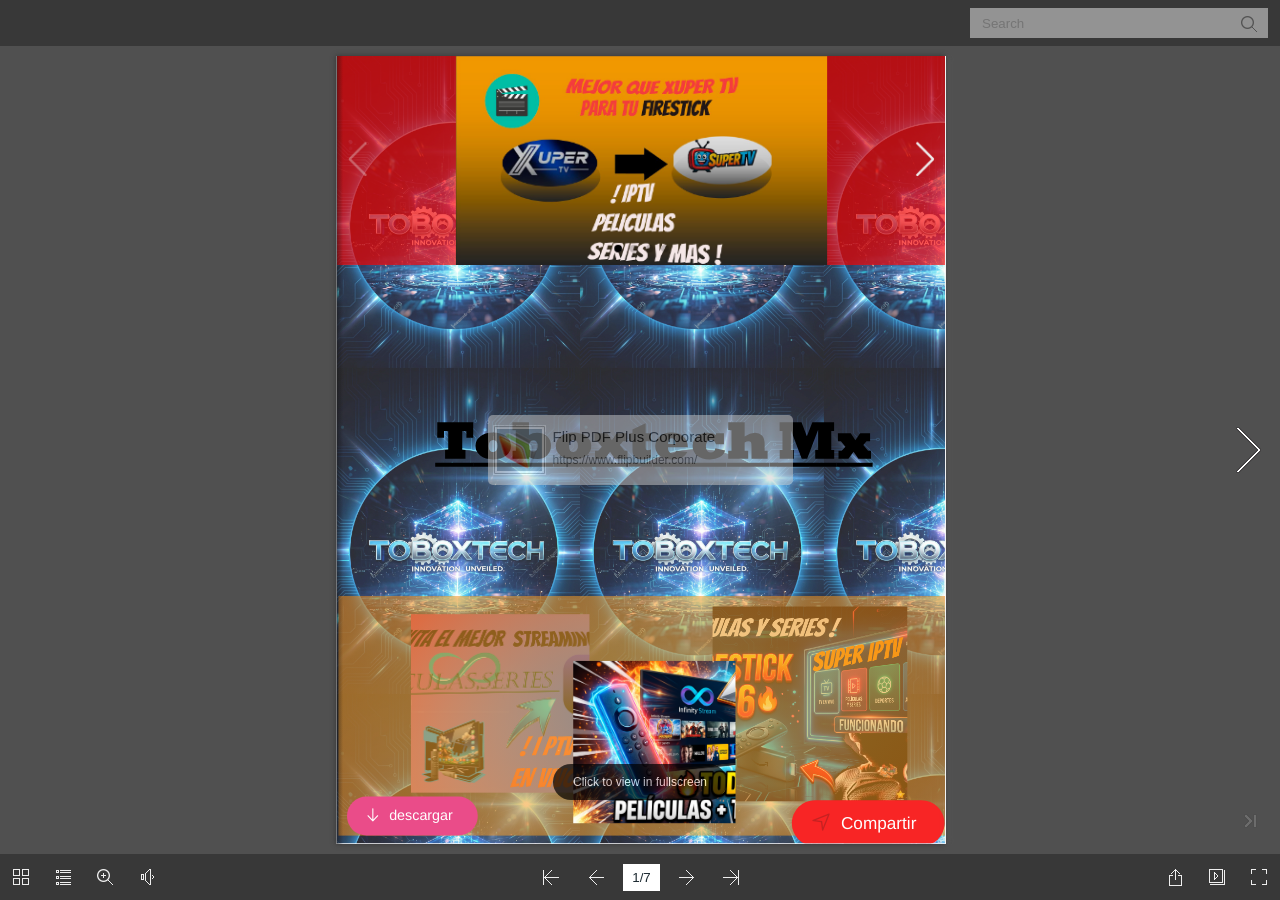
==== commit cf95bc7b: "ultimate" ====
--- a/revista/index.html
+++ b/revista/index.html
@@ -2,7 +2,7 @@
 <html xmlns="http://www.w3.org/1999/xhtml">
 
 <head>
-	<title>revista apps</title>
+	<title>revista apps nueva</title>
 	<meta http-equiv="X-UA-Compatible" content="IE=Edge">
 	<meta http-equiv="Content-Type" content="text/html; charset=utf-8" />
 	<meta name="viewport" content="width=device-width, initial-scale=1.0, minimum-scale=1.0, maximum-scale=1.0, user-scalable=no">
@@ -11,7 +11,7 @@
 	<meta name="keywords" content="APP PREMIUM/FIRESTICK/TV BOX/ANDROID" />
 	<meta name="og:image" content="files/shot.png" />
 	<meta property="og:image" content="files/shot.png" />
-	<meta property="og:title" content="revista apps" />
+	<meta property="og:title" content="revista apps nueva" />
 	<meta property="og:description" content="este es el catalogo de las aplicaciones para tu firestick, TV box y android" />
 	<meta name="Description" content="este es el catalogo de las aplicaciones para tu firestick, TV box y android">
 	<link rel="image_src" href="files/shot.png" />
--- a/revista/style/style.css
+++ b/revista/style/style.css
@@ -1 +1 @@
-﻿ *{-webkit-box-sizing:content-box;-moz-box-sizing:content-box;box-sizing:content-box;}*:before,*:after{-webkit-box-sizing:content-box;-moz-box-sizing:content-box;box-sizing:content-box;}select{-webkit-box-sizing:border-box;-moz-box-sizing:border-box;box-sizing:border-box;}html{scroll-behavior:smooth;}html{width:100%;height:100%;left:0;top:0;margin:0;padding:0;position:fixed;}body{position:fixed;overflow:hidden!important;width:100%;height:100%;margin:0;padding:0!important;-ms-transform:translate(0);border:0;left:0;top:0;-webkit-user-select:none;-moz-user-select:none;-ms-user-select:none;user-select:none;}.tmpContainer{position:fixed;width:100%;height:100%;bottom:0;top:0;left:0;display:block;z-index:-1;}.bookContainer{position:absolute;width:100%;height:100%;z-index:2;top:0;left:0;display:block;overflow:hidden;}img{-webkit-user-drag:none;}p{margin:0;padding:0;}input{outline:none;}textarea{outline:none;}ul,ol,li{list-style-type:none;margin:0;padding:0;}h1,h1,h2,h3,h4,h5,h6{font-weight:normal;}i,u{font-style:normal;text-decoration:none;}.bookShadow{position:absolute;top:0;-webkit-box-shadow:0 0 5px rgba(40,40,40,0.7);-moz-box-shadow:0 0 5px rgba(40,40,40,0.7);-o-box-shadow:0 0 5px rgba(40,40,40,0.7);-ms-box-shadow:0 0 5px rgba(40,40,40,0.7);box-shadow:0 0 5px rgba(40,40,40,0.7);}.bookShadow-vertical{position:absolute;left:0;-webkit-box-shadow:0 0 5px rgba(40,40,40,0.7);-moz-box-shadow:0 0 5px rgba(40,40,40,0.7);-o-box-shadow:0 0 5px rgba(40,40,40,0.7);-ms-box-shadow:0 0 5px rgba(40,40,40,0.7);box-shadow:0 0 5px rgba(40,40,40,0.7);}@media all and(max-width:400px){.bookShadow{position:absolute;top:0;-webkit-box-shadow:0 0 5px rgba(40,40,40,0.7);-moz-box-shadow:0 0 5px rgba(40,40,40,0.7);-o-box-shadow:0 0 5px rgba(40,40,40,0.7);-ms-box-shadow:0 0 5px rgba(40,40,40,0.7);box-shadow:0 0 5px rgba(40,40,40,0.7);}}@media all and(max-height:400px){.bookShadow{position:absolute;top:0;-webkit-box-shadow:0 0 5px rgba(40,40,40,0.7);-moz-box-shadow:0 0 5px rgba(40,40,40,0.7);-o-box-shadow:0 0 5px rgba(40,40,40,0.7);-ms-box-shadow:0 0 5px rgba(40,40,40,0.7);box-shadow:0 0 5px rgba(40,40,40,0.7);}}.singleWidth{width:50%;height:100%;}.doubleWidth{width:100%;height:100%;}.singleHeight{width:100%;height:50%;}.doubleHeight{width:100%;height:100%;}.zoomBook{position:absolute;}.zoomPage{position:absolute;top:0;left:0;width:800px;height:600px;}.zoomSide{position:absolute;top:0;left:0;width:800px;height:600px;}.bookStage{top:0;left:0;display:block;overflow:hidden;}.image{width:640px;height:920px;top:1px;left:1px;}.sideContent{position:absolute;-webkit-transform-origin:0;-moz-transform-origin:0;-ms-transform-origin:0;-o-transform-origin:0;background-color:white;}.boxShadow{-webkit-box-shadow:0 0 3px rgba(40,40,40,0.2);-moz-box-shadow:0 0 3px rgba(40,40,40,0.2);-ms-box-shadow:0 0 3px rgba(40,40,40,0.2);box-shadow:0 0 3px rgba(40,40,40,0.2);}.miniFullscreen{z-index:1000;height:30px;line-height:30px;background:#000;border-radius:18px;left:50%;transform:translate(-50%,0);position:absolute;color:#fff;vertical-align:middle;text-align:center;cursor:pointer;font-family:'Tahoma','sans-serif','Arial';font-size:12px;padding:3px 20px;opacity:.7;white-space:nowrap;}.miniFullscreen:hover{opacity:.7;}.sideBackground{position:inherit;top:0;left:0;width:320px;height:460px;}.kong{position:absolute;top:0;left:0;z-index:1;}.catalogLeftShadow{position:absolute;top:0;right:0;height:100%;z-index:5;pointer-events:none;-webkit-transform:translate3d(0,0,0);filter:progid:DXImageTransform.Microsoft.Gradient(GradientType=1,EndColorStr='#cc3f3f3f',StartColorStr='#007b7b7b');background-image:linear-gradient(right,rgba(60,60,60,0.4) 0,rgba(50,50,50,0.1) 54%,rgba(200,200,200,0) 100%);background-image:-o-linear-gradient(right,rgba(60,60,60,0.4) 0,rgba(50,50,50,0.1) 54%,rgba(200,200,200,0) 100%);background-image:-moz-linear-gradient(right,rgba(60,60,60,0.4) 0,rgba(50,50,50,0.1) 54%,rgba(200,200,200,0) 100%);background-image:-webkit-linear-gradient(right,rgba(60,60,60,0.4) 0,rgba(50,50,50,0.1) 54%,rgba(200,200,200,0) 100%);background-image:-ms-linear-gradient(right,rgba(60,60,60,0.4) 0,rgba(50,50,50,0.1) 54%,rgba(200,200,200,0) 100%);}.catalogRightShadow{position:absolute;top:0;left:0;height:100%;z-index:5;pointer-events:none;-webkit-transform:translate3d(0,0,0);background-image:linear-gradient(left,rgba(53,53,53,0.5) 0,rgba(53,53,53,0.2) 40%,rgba(53,53,53,0.1) 60%,rgba(200,200,200,0) 100%);background-image:-webkit-linear-gradient(left,rgba(53,53,53,0.5) 0,rgba(53,53,53,0.2) 40%,rgba(53,53,53,0.1) 60%,rgba(200,200,200,0) 100%);background-image:-moz-linear-gradient(left,rgba(53,53,53,0.5) 0,rgba(53,53,53,0.2) 40%,rgba(53,53,53,0.1) 60%,rgba(200,200,200,0) 100%);background-image:-o-linear-gradient(left,rgba(53,53,53,0.5) 0,rgba(53,53,53,0.2) 40%,rgba(53,53,53,0.1) 60%,rgba(200,200,200,0) 100%);background-image:-ms-linear-gradient(left,rgba(53,53,53,0.5) 0,rgba(53,53,53,0.2) 40%,rgba(53,53,53,0.1) 60%,rgba(200,200,200,0) 100%);filter:progid:DXImageTransform.Microsoft.Gradient(GradientType=1,EndColorStr='#00C8C8C8',StartColorStr='#CC5D5D5D');}.catalogUpShadow{position:absolute;left:0;bottom:0;width:100%;z-index:5;pointer-events:none;-webkit-transform:translate3d(0,0,0);filter:progid:DXImageTransform.Microsoft.Gradient(GradientType=0,EndColorStr='#cc3f3f3f',StartColorStr='#007b7b7b');background-image:linear-gradient(bottom,rgba(60,60,60,0.4) 0,rgba(50,50,50,0.1) 54%,rgba(200,200,200,0) 100%);background-image:-o-linear-gradient(bottom,rgba(60,60,60,0.4) 0,rgba(50,50,50,0.1) 54%,rgba(200,200,200,0) 100%);background-image:-moz-linear-gradient(bottom,rgba(60,60,60,0.4) 0,rgba(50,50,50,0.1) 54%,rgba(200,200,200,0) 100%);background-image:-webkit-linear-gradient(bottom,rgba(60,60,60,0.4) 0,rgba(50,50,50,0.1) 54%,rgba(200,200,200,0) 100%);background-image:-ms-linear-gradient(bottom,rgba(60,60,60,0.4) 0,rgba(50,50,50,0.1) 54%,rgba(200,200,200,0) 100%);}.catalogDownShadow{position:absolute;left:0;top:0;width:100%;z-index:5;pointer-events:none;-webkit-transform:translate3d(0,0,0);background-image:linear-gradient(top,rgba(53,53,53,0.5) 0,rgba(53,53,53,0.2) 40%,rgba(53,53,53,0.1) 60%,rgba(200,200,200,0) 100%);background-image:-webkit-linear-gradient(top,rgba(53,53,53,0.5) 0,rgba(53,53,53,0.2) 40%,rgba(53,53,53,0.1) 60%,rgba(200,200,200,0) 100%);background-image:-moz-linear-gradient(top,rgba(53,53,53,0.5) 0,rgba(53,53,53,0.2) 40%,rgba(53,53,53,0.1) 60%,rgba(200,200,200,0) 100%);background-image:-o-linear-gradient(top,rgba(53,53,53,0.5) 0,rgba(53,53,53,0.2) 40%,rgba(53,53,53,0.1) 60%,rgba(200,200,200,0) 100%);background-image:-ms-linear-gradient(top,rgba(53,53,53,0.5) 0,rgba(53,53,53,0.2) 40%,rgba(53,53,53,0.1) 60%,rgba(200,200,200,0) 100%);filter:progid:DXImageTransform.Microsoft.Gradient(GradientType=0,EndColorStr='#00C8C8C8',StartColorStr='#CC5D5D5D');}.catalog_simple_bar{position:absolute;height:38px;top:5px;left:0;right:0;margin:auto;border-radius:3px;z-index:1000;background:#f6f6f6;-webkit-box-shadow:0 0 5px rgba(40,40,40,0.5);-moz-box-shadow:0 0 5px rgba(40,40,40,0.5);-o-box-shadow:0 0 5px rgba(40,40,40,0.5);-ms-box-shadow:0 0 5px rgba(40,40,40,0.5);box-shadow:0 0 5px rgba(40,40,40,0.5);}.catalog_simple_bar .button:hover{opacity:.8;}.catalog_simple_bar .button{position:absolute;cursor:pointer;top:0;width:38px;height:38px;}.catalog_simple_bar .button div{margin-left:1px;margin-top:1px;width:35px;height:35px;}.catalog_simple_bar .page_num{position:absolute;font-size:16px;color:#bababa;height:38px;line-height:38px;vertical-align:middle;text-align:center;font-family:arial,tahoma,sans-serif;}.catalog_logo{position:absolute;cursor:pointer;z-index:95;}.leftCoverShadow{position:absolute;top:0;right:0;height:100%;width:4px;background-image:linear-gradient(left,rgba(200,200,200,0),rgba(200,200,200,1));background-image:-webkit-gradient(linear,0% 0,100% 0,from(rgba(200,200,200,0)),to(rgba(200,200,200,1)));background-image:-moz-linear-gradient(left,rgba(200,200,200,0),rgba(200,200,200,1));background-image:-o-linear-gradient(left,rgba(200,200,200,0),rgba(200,200,200,1));background-image:-ms-linear-gradient(left,rgba(200,200,200,0),rgba(200,200,200,1));filter:progid:DXImageTransform.Microsoft.Gradient(GradientType=1,StartColorStr='#CC5D5D5D',EndColorStr='#00C8C8C8');}.rightCoverShadow{position:absolute;top:0;left:0;height:100%;width:4px;background-image:linear-gradient(left,rgba(200,200,200,1),rgba(200,200,200,0));background-image:-webkit-gradient(linear,0% 0,100% 0,from(rgba(200,200,200,1)),to(rgba(200,200,200,0)));background-image:-moz-linear-gradient(left,rgba(200,200,200,1),rgba(200,200,200,0));background-image:-o-linear-gradient(left,rgba(200,200,200,1),rgba(200,200,200,0));background-image:-ms-linear-gradient(left,rgba(200,200,200,1),rgba(200,200,200,0));filter:progid:DXImageTransform.Microsoft.Gradient(GradientType=1,StartColorStr='#CC5D5D5D',EndColorStr='#00C8C8C8');}.emboss-left{background-image:-o-linear-gradient(left,rgba(0,0,0,0),rgba(0,0,0,1));background-image:-ms-linear-gradient(left,rgba(0,0,0,0),rgba(0,0,0,1));background-image:-moz-linear-gradient(left,rgba(0,0,0,0),rgba(0,0,0,1));background-image:-webkit-linear-gradient(left,rgba(0,0,0,0),rgba(0,0,0,1));pointer-events:none;}.emboss-right{background-image:-o-linear-gradient(left,rgba(0,0,0,0.5),rgba(0,0,0,0));background-image:-ms-linear-gradient(left,rgba(0,0,0,0.5),rgba(0,0,0,0));background-image:-moz-linear-gradient(left,rgba(0,0,0,0.5),rgba(0,0,0,0));background-image:-webkit-linear-gradient(left,rgba(0,0,0,0.5),rgba(0,0,0,0));pointer-events:none;}.edgeShadow{background-image:linear-gradient(left,rgba(50,50,50,0.5),rgba(230,230,230,0));background-image:-webkit-gradient(linear,0% 0,100% 0,from(rgba(50,50,50,0.5)),to(rgba(230,230,230,0)));background-image:-moz-linear-gradient(left,rgba(50,50,50,0.5),rgba(230,230,230,0));background-image:-o-linear-gradient(left,rgba(50,50,50,0.5),rgba(230,230,230,0));background-image:-ms-linear-gradient(left,rgba(50,50,50,0.5),rgba(230,230,230,0));filter:progid:DXImageTransform.Microsoft.Gradient(GradientType=1,EndColorStr='#007b7b7b',StartColorStr='#cc3f3f3f');width:50%;height:100%;z-index:1000;position:absolute;left:-35%;top:-30%;pointer-events:none;-webkit-transform:rotate(30deg);-moz-transform:rotate(30deg);-ms-transform:rotate(30deg);-o-transform:rotate(30deg);transform:rotate(30deg);}.grayShadow{width:100%;height:100%;position:absolute;z-index:10000;overflow:hidden;pointer-events:none;}.leftPaperCoil2_bg{position:absolute;right:0;width:6px;height:100%;background-image:url(icon/leftCoil2_bg.png);background-repeat:repeat-y;-webkit-transform-origin:0;-moz-transform-origin:0;-ms-transform-origin:0;-o-transform-origin:0;-webkit-transform:translate3d(0px,0px,0px) scale(1);-moz-transform:translate3d(0px,0px,0px) scale(1);-ms-transform:translate3d(0px,0px,0px) scale(1);-o-transform:translate(0px,0px) scale(1);}.rightPaperCoil2_bg{position:absolute;left:0;width:6px;height:100%;background-image:url(icon/rightCoil2_bg.png);background-repeat:repeat-y;-webkit-transform-origin:0;-moz-transform-origin:0;-ms-transform-origin:0;-o-transform-origin:0;-webkit-transform:translate3d(0px,0px,0px) scale(1);-moz-transform:translate3d(0px,0px,0px) scale(1);-ms-transform:translate3d(0px,0px,0px) scale(1);-o-transform:translate(0px,0px) scale(1);}.upPaperCoil2_bg{position:absolute;bottom:0;width:100%;height:6px;background-image:url(icon/upCoil2_bg.png);background-repeat:repeat-x;-webkit-transform-origin:0;-moz-transform-origin:0;-ms-transform-origin:0;-o-transform-origin:0;-webkit-transform:translate3d(0px,0px,0px) scale(1);-moz-transform:translate3d(0px,0px,0px) scale(1);-ms-transform:translate3d(0px,0px,0px) scale(1);-o-transform:translate(0px,0px) scale(1);}.downPaperCoil2_bg{position:absolute;top:0;width:100%;height:6px;background-image:url(icon/downCoil2_bg.png);background-repeat:repeat-x;-webkit-transform-origin:0;-moz-transform-origin:0;-ms-transform-origin:0;-o-transform-origin:0;-webkit-transform:translate3d(0px,0px,0px) scale(1);-moz-transform:translate3d(0px,0px,0px) scale(1);-ms-transform:translate3d(0px,0px,0px) scale(1);-o-transform:translate(0px,0px) scale(1);}.leftPaperCoil2{position:absolute;right:0;width:41px;height:180px;top:0;bottom:0;background-image:url(icon/leftCoil2.png);background-repeat:repeat-y;-webkit-transform-origin:0;-moz-transform-origin:0;-ms-transform-origin:0;-o-transform-origin:0;-webkit-transform:translate3d(0px,0px,0px) scale(1);-moz-transform:translate3d(0px,0px,0px) scale(1);-ms-transform:translate3d(0px,0px,0px) scale(1);-o-transform:translate(0px,0px) scale(1);}.rightPaperCoil2{position:absolute;left:0;width:41px;height:180px;top:0;bottom:0;background-image:url(icon/rightCoil2.png);background-repeat:repeat-y;-webkit-transform-origin:0;-moz-transform-origin:0;-ms-transform-origin:0;-o-transform-origin:0;-webkit-transform:translate3d(0px,0px,0px) scale(1);-moz-transform:translate3d(0px,0px,0px) scale(1);-ms-transform:translate3d(0px,0px,0px) scale(1);-o-transform:translate(0px,0px) scale(1);}.upPaperCoil2{position:absolute;right:0;left:0;width:180px;height:41px;top:auto;bottom:0;background-image:url(icon/upCoil2.png);background-repeat:repeat-x;-webkit-transform-origin:0;-moz-transform-origin:0;-ms-transform-origin:0;-o-transform-origin:0;-webkit-transform:translate3d(0px,0px,0px) scale(1);-moz-transform:translate3d(0px,0px,0px) scale(1);-ms-transform:translate3d(0px,0px,0px) scale(1);-o-transform:translate(0px,0px) scale(1);}.downPaperCoil2{position:absolute;left:0;right:0;width:180px;height:41px;top:0;bottom:auto;background-image:url(icon/downCoil2.png);background-repeat:repeat-x;-webkit-transform-origin:0;-moz-transform-origin:0;-ms-transform-origin:0;-o-transform-origin:0;-webkit-transform:translate3d(0px,0px,0px) scale(1);-moz-transform:translate3d(0px,0px,0px) scale(1);-ms-transform:translate3d(0px,0px,0px) scale(1);-o-transform:translate(0px,0px) scale(1);}.leftPaperCoil_bg{position:absolute;right:0;width:3px;height:100%;background-image:url(icon/leftCoil1_bg.png);background-repeat:repeat-y;}.rightPaperCoil_bg{position:absolute;left:0;width:3px;height:100%;background-image:url(icon/rightCoil1_bg.png);background-repeat:repeat-y;}.upPaperCoil_bg{position:absolute;bottom:0;width:100%;height:3px;background-image:url(icon/upCoil1_bg.png);background-repeat:repeat-x;}.downPaperCoil_bg{position:absolute;top:0;width:100%;height:3px;background-image:url(icon/downCoil1_bg.png);background-repeat:repeat-x;}.leftPaperCoil{position:absolute;right:0;width:41px;height:100%;top:0;bottom:0;margin:auto;background-image:url(icon/leftCoil1.png);background-repeat:repeat-y;}.rightPaperCoil{position:absolute;left:0;width:41px;height:100%;top:0;bottom:0;margin:auto;background-image:url(icon/rightCoil1.png);background-repeat:repeat-y;}.upPaperCoil{position:absolute;bottom:0;left:0;right:0;margin:auto;height:41px;width:100%;background-image:url(icon/upCoil1.png);background-repeat:repeat-x;}.downPaperCoil{position:absolute;top:0;left:0;right:0;margin:auto;height:41px;width:100%;background-image:url(icon/downCoil1.png);background-repeat:repeat-x;}.shadowA{background-image:-webkit-linear-gradient(left,rgba(123,123,123,0.05) 0,rgba(63,63,63,0.4) 93%,rgba(123,123,123,0) 100%);background-image:-moz-linear-gradient(left,rgba(123,123,123,0.05) 0,rgba(63,63,63,0.4) 93%,rgba(123,123,123,0) 100%);background-image:-ms-linear-gradient(left,rgba(123,123,123,0.05) 0,rgba(63,63,63,0.4) 93%,rgba(123,123,123,0) 100%);background-image:-o-linear-gradient(left,rgba(123,123,123,0.05) 0,rgba(63,63,63,0.4) 93%,rgba(123,123,123,0) 100%);background-image:linear-gradient(left,rgba(123,123,123,0.05) 0,rgba(63,63,63,0.4) 93%,rgba(123,123,123,0) 100%);filter:progid:DXImageTransform.Microsoft.Gradient(GradientType=1,EndColorStr='#663f3f3f',StartColorStr='#007b7b7b');position:inherit;top:0;left:0;width:320px;height:460px;}.shadowD{background-image:-webkit-linear-gradient(left,rgba(123,123,123,0) 0,rgba(63,63,63,0.8) 30%,rgba(123,123,123,0) 100%);background-image:-moz-linear-gradient(left,rgba(123,123,123,0) 0,rgba(63,63,63,0.8) 30%,rgba(123,123,123,0) 100%);background-image:-ms-linear-gradient(left,rgba(123,123,123,0) 0,rgba(63,63,63,0.8) 30%,rgba(123,123,123,0) 100%);background-image:-o-linear-gradient(left,rgba(123,123,123,0) 0,rgba(63,63,63,0.8) 30%,rgba(123,123,123,0) 100%);background-image:linear-gradient(left,rgba(123,123,123,0) 0,rgba(63,63,63,0.8) 30%,rgba(123,123,123,0) 100%);filter:progid:DXImageTransform.Microsoft.Gradient(GradientType=1,EndColorStr='#007b7b7b',StartColorStr='#663f3f3f');position:inherit;top:0;left:0;width:320px;height:460px;}.shadowC{background-image:-webkit-linear-gradient(left,rgba(123,123,123,0.1) 0,rgba(63,63,63,0.4) 7%,rgba(123,123,123,0) 100%);background-image:-moz-linear-gradient(left,rgba(123,123,123,0.1) 0,rgba(63,63,63,0.4) 7%,rgba(123,123,123,0) 100%);background-image:-ms-linear-gradient(left,rgba(123,123,123,0.1) 0,rgba(63,63,63,0.4) 7%,rgba(123,123,123,0) 100%);background-image:-o-linear-gradient(left,rgba(123,123,123,0.1) 0,rgba(63,63,63,0.4) 7%,rgba(123,123,123,0) 100%);background-image:linear-gradient(left,rgba(123,123,123,0.1) 0,rgba(63,63,63,0.4) 7%,rgba(123,123,123,0) 100%);filter:progid:DXImageTransform.Microsoft.Gradient(GradientType=1,EndColorStr='#007b7b7b',StartColorStr='#663f3f3f');position:inherit;top:0;left:0;width:320px;height:460px;}.shadowB{background-image:-webkit-linear-gradient(left,rgba(123,123,123,0) 0,rgba(63,63,63,0.8) 70%,rgba(123,123,123,0) 100%);background-image:-moz-linear-gradient(left,rgba(123,123,123,0) 0,rgba(63,63,63,0.8) 70%,rgba(123,123,123,0) 100%);background-image:-ms-linear-gradient(left,rgba(123,123,123,0) 0,rgba(63,63,63,0.8) 70%,rgba(123,123,123,0) 100%);background-image:-o-linear-gradient(left,rgba(123,123,123,0) 0,rgba(63,63,63,0.8) 70%,rgba(123,123,123,0) 100%);background-image:linear-gradient(left,rgba(123,123,123,0) 0,rgba(63,63,63,0.8) 70%,rgba(123,123,123,0) 100%);filter:progid:DXImageTransform.Microsoft.Gradient(GradientType=1,EndColorStr='#63f3f3f',StartColorStr='#007b7b7b');position:inherit;top:0;left:0;width:320px;height:460px;}.shadowMask{position:inherit;top:0;left:0;width:320px;height:460px;overflow:hidden;}.sidePosition{position:absolute;top:0;left:0;width:320px;height:460px;}.pageMask{position:inherit;top:0;left:0;width:320px;height:860px;overflow:hidden;}.loadingOuter{position:absolute;margin:auto;left:0;right:0;top:0;bottom:0;width:100%;height:100%;z-index:5;background-repeat:no-repeat;background-position:center center;}.loadingImage{position:absolute;margin:auto;left:0;right:0;top:0;bottom:0;}.preview-area{width:30px;height:30px;position:absolute;top:0;left:0;bottom:0;right:0;margin:auto;-webkit-user-select:none;-moz-user-select:none;-ms-user-select:none;user-select:none;}.chasing-dots{position:relative;text-align:center;-webkit-animation:rotate 2s infinite linear;animation:rotate 2s infinite linear;height:30px;width:30px;right:0;left:0;z-index:10;display:inline-block;position:relative;-webkit-transition:all .3s ease-in-out 0;transition:all .3s ease-in-out 0;}.chasing-dots .dot1,.chasing-dots .dot2{width:60%;height:60%;display:inline-block;position:absolute;top:0;background-color:#279fcf;border-radius:100%;-webkit-animation:bounce 2s infinite ease-in-out;animation:bounce 2s infinite ease-in-out;}.chasing-dots .dot2{top:auto;bottom:0;-webkit-animation-delay:-1s;animation-delay:-1s;}@-webkit-keyframes bounce{0%,100%{-webkit-transform:scale(0);opacity:0;}50%{-webkit-transform:scale(1);opacity:1;}}@keyframes bounce{0%,100%{transform:scale(0);-webkit-transform:scale(0);opacity:0;}50%{transform:scale(1);-webkit-transform:scale(1);opacity:1;}}@-webkit-keyframes rotate{100%{-webkit-transform:rotate(360deg);}}@keyframes rotate{100%{transform:rotate(360deg);-webkit-transform:rotate(360deg);}}.scrollButton{position:absolute;top:15px;width:40px;height:70px;}.shareBar{position:absolute;width:135px;height:220px;background-color:#888;opacity:.8;overflow:hidden;}.shareButton{position:absolute;width:133px;height:30px;}.shareImg{width:22px;height:22px;}.shareBarImg{width:30px;height:30px;}.moreImg{width:17px;height:17px;margin-top:8px;}.moreButton{position:absolute;width:130px;height:30px;top:3px;}.adsBar{position:absolute;width:200px;height:100px;overflow:hidden;}.bubble{display:inline-block;width:100px;height:100px;-webkit-box-sizing:border-box;-moz-box-sizing:border-box;box-sizing:border-box;border:5px solid #ffb000;-webkit-transition:1s ease;-moz-transition:1s ease;-ms-transition:1s ease;-o-transition:1s ease;transition:1s ease;}.radiotext{border:1px solid;border-radius:5px;}.google{filter:url("data:image/svg+xml;utf8,<svg xmlns='http://www.w3.org/2000/svg'><filter id='grayscale'><feColorMatrix type='matrix' values='0.3333 .3333 .3333 0 0 .3333 .3333 .3333 0 0 .3333 .3333 .3333 0 0 0 0 0 1 0'/></filter></svg>#grayscale");filter:gray;-webkit-filter:grayscale(100%);}.bubble>span{display:block;overflow:hidden;text-indent:-10000px;font-size:1px;width:1px;height:1px;position:absolute;}.bubble:hover{border-width:2px;-webkit-transition-duration:1s;-moz-transition-duration:1s;-ms-transition-duration:1s;-o-transition-duration:1s;transition-duration:1s;}.star{-webkit-mask:url('[data-uri]') no-repeat center center;-ms-mask:url('[data-uri]') no-repeat center center;-o-mask:url('[data-uri]') no-repeat center center;-moz-mask:url('[data-uri]') no-repeat center center;}.heart{-webkit-mask:url('[data-uri]') no-repeat center center;-ms-mask:url('[data-uri]') no-repeat center center;-o-mask:url('[data-uri]') no-repeat center center;-moz-mask:url('[data-uri]') no-repeat center center;}.rect{-webkit-mask:url('[data-uri]') no-repeat center center;-ms-mask:url('[data-uri]') no-repeat center center;-o-mask:url('[data-uri]') no-repeat center center;-moz-mask:url('[data-uri]') no-repeat center center;}.round{-webkit-mask:url([data-uri]) no-repeat center center;-ms-mask:url([data-uri]) no-repeat center center;-o-mask:url([data-uri]) no-repeat center center;-moz-mask:url([data-uri]) no-repeat center center;}.round:hover{-webkit-animation:loop_frames 1s ease infinite;-webkit-animation-direction:alternate;-webkit-mask-size:auto 100%;}.printBar{bottom:0;left:0;right:0;position:absolute;background-color:#000;opacity:.6;height:120px;z-index:100;}.printBG p{padding:18px 0 0 0;}.printBG{position:absolute;bottom:1px;left:0;right:0;height:105px;overflow:hidden;opacity:.9;border-radius:5px;z-index:102;}.printBack{position:absolute;bottom:1px;left:0;right:0;height:105px;overflow:hidden;opacity:.9;background-color:#999;border-radius:5px;z-index:101;}.printBox{position:absolute;}.printBox input[type='radio']{background-color:#bbb000;}.printBox label{display:inline-block;font-family:Arial;font-size:10px;}a:hover{text-decoration:underline;}a{text-decoration:none;color:inherit;}.hint{z-index:101;position:absolute;display:none;left:0;top:0;cursor:default;font-family:Arial;font-size:12px;color:#edaa1d;border:1px solid #505050;border-radius:4px;padding:5px;background-color:rgba(40,40,40,1);box-shadow:1px 1px 2px rgba(96,96,96,0.5);-o-box-shadow:1px 1px 2px rgba(96,96,96,0.5);-moz-box-shadow:1px 2px 2px rgba(96,96,96,0.5);-webkit-box-shadow:1px 1px 2px rgba(96,96,96,0.5);-ms-box-shadow:1px 1px 2px rgba(96,96,96,0.5);}.hint_active{cursor:pointer;}.hint_active:hover{background-color:rgba(60,60,60,1);}.hint_active:active{background-color:rgba(80,80,80,1);}.hintBackground{background-color:#cecece;color:#fcfcfc;border-color:#fcfcfc;border-radius:3px 3px 3px 3px;position:absolute;max-width:120px;max-height:30px;text-align:center;z-index:101;padding-left:5px;padding-right:5px;padding-bottom:5px;padding-top:5px;}.overOption{background:#c8c8c8;color:#fff;cursor:pointer;}.textEllipsis{overflow:hidden;white-space:nowrap;text-overflow:ellipsis;}.backIssuesTitle{background:#fff;border-radius:5px;box-shadow:0 1px 0 rgba(0,0,0,0.2);cursor:pointer;outline:none;-webkit-transition:all .3s ease;-moz-transition:all .3s ease;-ms-transition:all .3s ease;-o-transition:all .3s ease;transition:all .3s ease;}.backIssuesTitle .innerTitle:after{content:'';width:0;height:0;position:absolute;top:50%;right:3px;margin-top:-3px;border-width:6px 6px 0 6px;border-style:solid;border-color:#4cbeff transparent;}.backIssuesTitle .dropdown{background:#fff;border-radius:0 0 5px 5px;border:1px solid rgba(0,0,0,0.2);border-top:none;border-bottom:none;list-style:none;-webkit-transition:all .3s ease;-moz-transition:all .3s ease;-ms-transition:all .3s ease;-o-transition:all .3s ease;transition:all .3s ease;max-height:0;overflow:hidden;}.backIssuesTitle.active{border-radius:5px 5px 0 0;background:#4cbeff;box-shadow:none;border-bottom:none;color:white;}.backIssuesTitle.active .innerTitle:after{border-color:#82d1ff transparent;}.backIssuesTitle.active .dropdown{border-bottom:1px solid rgba(0,0,0,0.2);max-height:99999px;}.backIssuesTitle .dropdown li{display:block;text-decoration:none;color:#333;padding:10px 0;-webkit-transition:all .3s ease;-moz-transition:all .3s ease;-ms-transition:all .3s ease;-o-transition:all .3s ease;transition:all .3s ease;border-bottom:1px solid #e6e8ea;}.backIssuesTitle .dropdown li:hover{color:#57a9d9;}.slider-button{position:absolute;z-index:10;opacity:.4;background:#808080;}.slider-shadow{-webkit-box-shadow:0 0 8px rgba(80,80,80,0.8);-moz-box-shadow:0 0 8px rgba(80,80,80,0.8);-o-box-shadow:0 0 8px rgba(80,80,80,0.8);-ms-box-shadow:0 0 8px rgba(80,80,80,0.8);box-shadow:0 0 8px rgba(80,80,80,0.8);}.slider-action{cursor:pointer;}.view-read{position:absolute;z-index:9;overflow:hidden;}.view-zoom{position:absolute;z-index:9;overflow:visible;}.item-transparent{background:none;-webkit-box-shadow:none;-moz-box-shadow:none;-o-box-shadow:none;box-shadow:none;}.item-enter{background:#383838;-moz-box-shadow:inset 0 0 2px rgba(0,0,0,0.92);-webkit-box-shadow:inset 0 0 2px rgba(0,0,0,0.92);box-shadow:inset 0 0 2px rgba(0,0,0,0.92);-ms-box-shadow:inset 0 0 2px rgba(0,0,0,0.92);-o-box-shadow:inset 0 0 2px rgba(0,0,0,0.92);-webkit-box-shadow:0 1px 1px rgba(255,255,255,0.18);-moz-box-shadow:0 1px 1px rgba(255,255,255,0.18);-o-box-shadow:0 1px 1px rgba(255,255,255,0.18);box-shadow:0 1px 1px rgba(255,255,255,0.18);}.flipHTML5PhotoGallery-BG{position:absolute;left:0;top:0;right:0;bottom:0;background-color:#000;opacity:.5;}.flipHTML5PhotoGallery{position:absolute;width:320px;height:320px;background-color:#fff;border:8px solid #fff;cursor:pointer;}.flipHTML5PhotoGallery-prevBtn,.flipHTML5PhotoGallery-nextBtn{position:absolute;width:32px;height:32px;top:50%;margin-top:-16px;cursor:pointer;background-color:#fff;color:#474747;font-weight:bold;font-family:'HelveticaNeue-Light','Helvetica Neue Light','Helvetica Neue',Helvetica,Arial,'Lucida Grande',sans-serif;font-size:24px;text-align:center;line-height:30px;}.flipHTML5PhotoGallery-thumb{position:absolute;width:100%;height:64px;background-color:rgba(0,0,0,0.5);left:0;bottom:0;top:auto;}.flipHTML5PhotoGallery-thumbView{position:absolute;overflow:hidden;height:100%;}.flipHTML5PhotoGallery-thumbList{position:absolute;height:56px;top:4px;left:0;}.flipHTML5PhotoGallery-thumbTitle{position:absolute;background-color:#000;font-family:'HelveticaNeue-Light','Helvetica Neue Light','Helvetica Neue',Helvetica,Arial,'Lucida Grande',sans-serif;color:#fff;height:24px;line-height:24px;font-size:14px;font-weight:bold;padding:0 10px;}.flipHTML5PhotoGallery-thumbTitle:after{content:'';width:0;height:0;position:absolute;top:100%;left:6px;border-width:11px 7px 0 7px;border-style:solid;border-color:#000 transparent;}.flipHTML5PhotoThumb,.flipHTML5PhotoThumbBG{-webkit-transition:all .6s ease;-moz-transition:all .6s ease;-ms-transition:all .6s ease;-o-transition:all .6s ease;transition:all .6s ease;}.flipHTML5VideoGallery-BG{position:absolute;left:0;top:0;right:0;bottom:0;background-color:#000;opacity:.5;}.flipHTML5VideoGallery{position:absolute;width:866px;height:422px;left:50%;margin-left:-433px;top:50%;margin-top:-211px;border:4px solid rgba(252,251,249,0.5);border-radius:4px;}.flipHTML5VideoGallery-videoDiv{position:absolute;width:504px;height:370px;left:17px;top:6px;background-color:#000;}.flipHTML5VideoGallery-videoListDiv{position:absolute;width:320px;height:370px;left:auto;right:17px;top:6px;background-color:#fff;box-shadow:0 0 1px #494949;}.flipHTML5VideoGallery-eachVideo{background:-webkit-linear-gradient(top,#f0f0f0,#d6d6d6);background:-moz-linear-gradient(top,#f0f0f0,#d6d6d6);background:-o-linear-gradient(top,#f0f0f0,#d6d6d6);background:linear-gradient(top,#f0f0f0,#d6d6d6);background-color:#d3cdcd;box-shadow:0 0 1px #000;}.flipHTML5VideoGallery-eachVideo:hover{background:#949494;}.flipHTML5VideoGallery-eachVideoDes{position:absolute;padding:6px 8px 0 8px;width:224px;height:5em;overflow:hidden;font-family:'HelveticaNeue-Light','Helvetica Neue Light','Helvetica Neue',Helvetica,Arial,'Lucida Grande',sans-serif;font-size:11px;color:#1a1a1a;font-weight:bold;}.flipHTML5VideoGallery-videoTitle{position:absolute;left:17px;bottom:0;width:500px;height:30px;font-family:'HelveticaNeue-Light','Helvetica Neue Light','Helvetica Neue',Helvetica,Arial,'Lucida Grande',sans-serif;font-size:16px;color:#fff;vertical-align:middle;line-height:30px;font-weight:bold;}.flipHTML5VideoGallery-closeTitle,.flipHTML5PhotoGallery-closeTitle{position:absolute;background-color:#000;color:#fff;font-weight:bold;font-size:13px;font-family:'HelveticaNeue-Light','Helvetica Neue Light','Helvetica Neue',Helvetica,Arial,'Lucida Grande',sans-serif;z-index:8;height:15px;line-height:15px;padding:0 4px;}.flipHTML5Loading{background-image:url(icon/progress.gif);background-position:center center;background-repeat:no-repeat no-repeat;background-repeat:no-repeat;}.noteCookie-note,.flipHTML5Signature,.flipHTML5BookMark{margin-left:-200px;position:absolute;overflow:hidden;width:500px;height:auto;left:50%;top:50px;border:4px solid rgba(252,251,249,0.5);border-radius:4px;z-index:9999;}.flipHTML5Signature-title,.noteCookie-noteTitle,.flipHTML5BookMark-top{position:relative;overflow:hidden;left:0;top:0;width:100%;height:34px;background-color:#373737;}.flipHTML5Signature-titleText,.noteCookie-noteTitle-text,.flipHTML5BookMark-topText{position:absolute;left:0;top:0;height:100%;width:280px;color:#fff;font-size:16px;font-weight:bold;text-shadow:0 -1px 1px rgba(19,28,0,0.35);font-family:'HelveticaNeue-Light','Helvetica Neue Light','Helvetica Neue',Helvetica,Arial,'Lucida Grande',sans-serif;line-height:34px;vertical-align:middle;text-indent:8px;}.noteCookie-noteTitle-closeBtn,.noteCookie-noteTitle-showBtn,.flipHTML5BookMark-topShrink,.flipHTML5BookMark-topClose{position:absolute;width:24px;height:24px;top:5px;cursor:pointer;color:#fff;z-index:2;}.flipHTML5BookMark-bottom,.noteCookie-noteButton{position:relative;width:100%;left:0;background-color:#c7c7c7;overflow:hidden;padding-bottom:6px;-webkit-transition:all .3s ease;-moz-transition:all .3s ease;-ms-transition:all .3s ease;-o-transition:all .3s ease;transition:all .3s ease;}.flipHTML5BookMark-saveText{position:absolute;top:8px;left:18px;width:426px;height:28px;font-size:19px;text-indent:2px;color:#1a1a1a;font-family:'HelveticaNeue-Light','Helvetica Neue Light','Helvetica Neue',Helvetica,Arial,'Lucida Grande',sans-serif;}.flipHTML5BookMark-addLeftMark,.flipHTML5BookMark-addRightMark,.flipHTML5BookMark-removeBookMark{position:absolute;height:28px;line-height:28px;vertical-align:middle;text-align:center;top:52px;cursor:pointer;font-size:12px;font-weight:bold;white-space:nowrap;font-family:'HelveticaNeue-Light','Helvetica Neue Light','Helvetica Neue',Helvetica,Arial,'Lucida Grande',sans-serif;box-shadow:inset 0 1px 0 rgba(255,255,255,0.5),0px 1px 2px rgba(0,0,0,0.2);background:-webkit-gradient(linear,50% 0,50% 100%,color-stop(0%,#e6e5e6),color-stop(100%,#d1d0d1));background:-webkit-linear-gradient(top,#e6e5e6,#d1d0d1);background:-moz-linear-gradient(top,#e6e5e6,#d1d0d1);background:-o-linear-gradient(top,#e6e5e6,#d1d0d1);background:linear-gradient(top,#e6e5e6,#d1d0d1);background-color:#e4e4e4;border:1px solid #8c8d8c;color:#464343;}.flipHTML5BookMark-removeBookMark:hover,.flipHTML5Signature-nuderClose:hover,.flipHTML5Signature-typeEdit-typeDel:hover,.flipHTML5Signature-type-cancel:hover,.noteCookie-noteButton-removeAllBtn:hover,.noteCookie-noteButton-addBtn:hover{background-color:#8c8d8c;background:-webkit-gradient(linear,50% 0,50% 100%,color-stop(0%,#afb0af),color-stop(100%,#7a7b7a));background:-webkit-linear-gradient(top,#afb0af,#7a7b7a);background:-moz-linear-gradient(top,#afb0af,#7a7b7a);background:-o-linear-gradient(top,#afb0af,#7a7b7a);background:linear-gradient(top,#afb0af,#7a7b7a);}.flipHTML5BookMark-removeBookMark:active,.flipHTML5Signature-nuderClose:active,.flipHTML5Signature-typeEdit-typeDel:active,.flipHTML5Signature-type-cancel:active,.noteCookie-noteButton-removeAllBtn:active,.noteCookie-noteButton-addBtn:active{background:#e4e4e4;color:#374f00;-webkit-box-shadow:inset 0 1px 3px rgba(0,0,0,0.3),0px 1px 0 white;-moz-box-shadow:inset 0 1px 3px rgba(0,0,0,0.3),0px 1px 0 white;box-shadow:inset 0 1px 3px rgba(0,0,0,0.3),0px 1px 0 white;text-shadow:0 1px 0 rgba(255,255,255,0.4);}.flipHTML5BookMark-table,.noteCookie-noteTable{position:relative;width:100%;left:0;top:0;margin:0;border:0;padding:0;overflow:hidden;}.flipHTML5BookMark-table-lists,.noteCookie-noteTable-inner{position:relative;width:100%;left:0;top:0;margin:0;border:0;padding:0;}.flipHTML5BookMark-row-th,.noteCookie-noteTable-row-th{position:relative;height:28px;background-color:#373737;line-height:28px;vertical-align:middle;color:#fff;font-family:'HelveticaNeue-Light','Helvetica Neue Light','Helvetica Neue',Helvetica,Arial,'Lucida Grande',sans-serif;font-size:11px;font-weight:bold;}.flipHTML5BookMark-cellLeft-th,.noteCookie-noteTable-cellLeft-th{position:absolute;left:0;width:54px;height:100%;text-indent:6px;overflow:hidden;}.flipHTML5BookMark-cellRight-th,.noteCookie-noteTable-cellRight-th{position:absolute;width:410px;height:100%;left:54px;}.flipHTML5BookMark-table-row:hover,.noteCookie-noteTable-row:hover{background-color:#949494!important;}.flipHTML5BookMark-table-cellLeft,.noteCookie-noteTable-cellLeft{position:absolute;left:0;width:54px;height:100%;text-indent:14px;color:#1a1a1a;line-height:28px;vertical-align:middle;overflow:hidden;font-family:'HelveticaNeue-Light','Helvetica Neue Light','Helvetica Neue',Helvetica,Arial,'Lucida Grande',sans-serif;font-size:11px;}.flipHTML5BookMark-table-cellRight-text,.noteCookie-noteTable-cellRight-text{background-color:transparent;border:0;width:320px;position:absolute;left:0;top:0;height:100%;margin:0;padding:0;line-height:20px;text-indent:8px;color:#1a1a1a;cursor:pointer;font-family:'HelveticaNeue-Light','Helvetica Neue Light','Helvetica Neue',Helvetica,Arial,'Lucida Grande',sans-serif;font-size:11px;}.flipHTML5BookMark-table-cellRight-edit,.flipHTML5BookMark-table-cellRight-cancel,.flipHTML5BookMark-table-cellRight-del,.noteCookie-noteTable-cellRight-del,.noteCookie-noteTable-cellRight-edit{position:absolute;width:24px;height:24px;top:2px;}.flipHTML5BookMark-normal,.flipHTML5Signature-normal{background:-webkit-gradient(linear,50% 0,50% 100%,color-stop(0%,#e6e5e6),color-stop(100%,#d1d0d1));background:-webkit-linear-gradient(top,#e6e5e6,#d1d0d1);background:-moz-linear-gradient(top,#e6e5e6,#d1d0d1);background:-o-linear-gradient(top,#e6e5e6,#d1d0d1);background:linear-gradient(top,#e6e5e6,#d1d0d1);background-color:#e4e4e4;border:1px solid #8c8d8c;color:#464343;}.flipHTML5BookMark-hover,.flipHTML5Signature-hover{background-color:#8c8d8c;background:-webkit-gradient(linear,50% 0,50% 100%,color-stop(0%,#afb0af),color-stop(100%,#7a7b7a));background:-webkit-linear-gradient(top,#afb0af,#7a7b7a);background:-moz-linear-gradient(top,#afb0af,#7a7b7a);background:-o-linear-gradient(top,#afb0af,#7a7b7a);background:linear-gradient(top,#afb0af,#7a7b7a);}.noteCookie-noteButton-top{position:absolute;height:134px;width:464px;top:14px;left:18px;margin:0;padding:0;border:0;box-shadow:inset 1px 1px 0 #a6a6a6,1px 1px 0 #f6f6f6;}.noteCookie-noteButton-inputText{height:80px;position:absolute;width:444px;left:10px;top:11px;margin:0;border:0;padding:0;resize:none;color:#000;text-shadow:0 -1px 1px rgba(19,28,0,0.35);font-family:'HelveticaNeue-Light','Helvetica Neue Light','Helvetica Neue',Helvetica,Arial,'Lucida Grande',sans-serif;font-size:11px;z-index:2;}.noteCookie-noteButton-removeAllBtn,.noteCookie-noteButton-addBtn{position:absolute;text-align:center;line-height:27px;vertical-align:middle;width:79px;height:27px;top:100px;cursor:pointer;font-family:'HelveticaNeue-Light','Helvetica Neue Light','Helvetica Neue',Helvetica,Arial,'Lucida Grande',sans-serif;font-size:12px;background:-webkit-gradient(linear,50% 0,50% 100%,color-stop(0%,#e6e5e6),color-stop(100%,#d1d0d1));background:-webkit-linear-gradient(top,#e6e5e6,#d1d0d1);background:-moz-linear-gradient(top,#e6e5e6,#d1d0d1);background:-o-linear-gradient(top,#e6e5e6,#d1d0d1);background:linear-gradient(top,#e6e5e6,#d1d0d1);background-color:#e4e4e4;border:1px solid #8c8d8c;color:#1a1a1a;-webkit-box-shadow:inset 0 1px 0 rgba(255,255,255,0.5),0px 1px 2px rgba(0,0,0,0.2);-moz-box-shadow:inset 0 1px 0 rgba(255,255,255,0.5),0px 1px 2px rgba(0,0,0,0.2);box-shadow:inset 0 1px 0 rgba(255,255,255,0.5),0px 1px 2px rgba(0,0,0,0.2);z-index:2;}.noteCookie-noteList{position:relative;width:464px;left:18px;top:0;margin:0;border:0;padding:0;z-index:2;}.noteCookie-eachNote{position:absolute;cursor:pointer;width:56px;height:56px;-webkit-user-select:none;-moz-user-select:none;-ms-user-select:none;user-select:none;z-index:2;}.noteCookie-eachNote-img:hover{box-shadow:0 0 2px #fff,0px 0 3px #fff,0px 0 5px #7c7878;z-index:2;}.noteCookie-eachNote-img:active{-webkit-box-shadow:inset 0 1px 3px rgba(0,0,0,0.3),0px 1px 0 #7c7878;-moz-box-shadow:inset 0 1px 3px rgba(0,0,0,0.3),0px 1px 0 #7c7878;box-shadow:inset 0 1px 3px rgba(0,0,0,0.3),0px 1px 0 #7c7878;z-index:2;}.noteCookie-eachNote-textList{position:absolute;width:180px;height:140px;border:1px solid #9c9c9c;border-radius:3px;left:0;top:0;box-shadow:0 1px 3px rgba(0,0,0,0.69),0px 1px 3px #7c7878;z-index:122;}.noteCookie-eachNote-textList-current,.flipHTML5LocalFile-current{z-index:124!important;}.noteCookie-eachNote-textList-topTitle{position:absolute;width:100%;height:15px;left:0;bottom:0;top:auto;line-height:16px;vertical-align:middle;text-indent:5px;color:#1a1a1a;font-family:'HelveticaNeue-Light','Helvetica Neue Light','Helvetica Neue',Helvetica,Arial,'Lucida Grande',sans-serif;font-size:12px;z-index:2;border-top:1px solid #9c9c9c;border-bottom-left-radius:2px;border-bottom-right-radius:2px;}.noteCookie-eachNote-textList-topDel,.noteCookie-eachNote-textList-topClose,.noteCookie-eachNote-textList-topSave{position:absolute;width:18px;height:18px;right:46px;top:1px;cursor:pointer;z-index:2;}.noteCookie-eachNote-textList-text{height:104px;position:absolute;width:100%;left:0;top:0;margin:0;border:0;padding:0;resize:none;text-indent:6px;background-color:#fff4a1;color:#000;text-shadow:0 -1px 1px rgba(19,28,0,0.35);font-family:'HelveticaNeue-Light','Helvetica Neue Light','Helvetica Neue',Helvetica,Arial,'Lucida Grande',sans-serif;font-size:11px;z-index:2;}.noteCookie-eachNote-textList-textDiv-bgNo,.noteCookie-eachNote-textList-textDiv-bgYes{position:absolute;top:60px;width:42px;height:20px;text-align:center;border-radius:4px;font-family:Helvetica;font-size:14px;line-height:20px;color:#1d1c1c;cursor:pointer;-webkit-box-shadow:inset 0 1px 0 rgba(255,255,255,0.5),0px 1px 2px rgba(0,0,0,0.2);-moz-box-shadow:inset 0 1px 0 rgba(255,255,255,0.5),0px 1px 2px rgba(0,0,0,0.2);box-shadow:inset 0 1px 0 rgba(255,255,255,0.5),0px 1px 2px rgba(0,0,0,0.2);z-index:2;}.noteCookie-eachNote-textList-textDiv-bgNo:hover,.noteCookie-eachNote-textList-textDiv-bgYes:hover{background-color:#4d5358;background:-webkit-gradient(linear,50% 0,50% 100%,color-stop(0%,#50535a),color-stop(100%,#474445));background:-webkit-linear-gradient(top,#50535a,#474445);background:-moz-linear-gradient(top,#50535a,#474445);background:-o-linear-gradient(top,#50535a,#474445);background:linear-gradient(top,#50535a,#474445);z-index:2;}.noteCookie-eachNote-textList-textDiv-bgNo:active,.noteCookie-eachNote-textList-textDiv-bgYes:active{background:#adb499;color:#000;-webkit-box-shadow:inset 0 1px 3px rgba(0,0,0,0.3),0px 1px 0 white;-moz-box-shadow:inset 0 1px 3px rgba(0,0,0,0.3),0px 1px 0 white;box-shadow:inset 0 1px 3px rgba(0,0,0,0.3),0px 1px 0 white;text-shadow:0 1px 0 rgba(255,255,255,0.4);z-index:2;}.flipHtml5AnnotationSizeWrap{cursor:all-scroll;z-index:1;left:0;top:0;-webkit-user-select:none;-moz-user-select:none;-ms-user-select:none;user-select:none;display:none;outline:1px dashed #3d3d3d;position:absolute;}.flipHtml5SVGContainer{position:absolute;}.flipHtml5ArrowRightBottom{left:100%;top:100%;right:auto;bottom:auto;}.flipHtml5ArrowLeftBottom{left:auto;top:100%;right:100%;bottom:auto;}.flipHtml5ArrowLeftTop{left:auto;top:auto;right:100%;bottom:100%;}.flipHtml5ArrowRightTop{left:100%;top:auto;right:auto;bottom:100%;}.flipHtml5SizePoint{background-color:#3d3d3d;position:absolute;border:1px solid black;box-shadow:inset 0 1px 1px white;}.flipHtml5SizePoint:hover{box-shadow:inset 0 1px 3px white;}.flipHtml5SizePoint:active{box-shadow:none;}.flipHtml5SizePoint1{cursor:nw-resize;z-index:2;width:6px;height:6px;left:-4px;top:-4px;}.flipHtml5SizePoint2{cursor:n-resize;z-index:3;width:4px;height:4px;margin-left:-3px;left:50%;top:-3px;}.flipHtml5SizePoint3{cursor:ne-resize;z-index:2;width:6px;height:6px;right:-4px;top:-4px;}.flipHtml5SizePoint4{cursor:e-resize;z-index:1;width:4px;height:4px;right:-3px;margin-top:-3px;top:50%;}.flipHtml5SizePoint5{cursor:se-resize;z-index:2;width:6px;height:6px;right:-4px;bottom:-4px;}.flipHtml5SizePoint6{cursor:s-resize;z-index:3;width:4px;height:4px;left:50%;margin-left:-3px;bottom:-3px;}.flipHtml5SizePoint7{cursor:sw-resize;z-index:2;width:6px;height:6px;left:-4px;bottom:-4px;}.flipHtml5SizePoint8{cursor:w-resize;z-index:1;width:4px;height:4px;left:-3px;margin-top:-3px;top:50%;}.fliphtml5AnnotationLineToolsContainer{position:absolute;padding:3px;top:50px;left:40%;z-index:10;-webkit-user-select:none;-moz-user-select:none;-ms-user-select:none;user-select:none;-webkit-user-drag:none;user-drag:none;display:none;background:rgba(77,77,77,0.9);border-radius:5px;border:1px groove #969595;}.flipHtml5AnnotationClickButton,.flipHtml5AnnotationActiveButton{position:relative;width:18px;height:18px;border:1px solid black;left:7px;top:3px;outline:none;margin:0 10px 0 0;display:inline-block;background:#4d4d4d;box-shadow:inset 0 1px 2px rgba(255,255,255,0.61);}.flipHtml5AnnotationClickButton:hover,.flipHtml5AnnotationActiveButton:hover{background-color:#7d7d7d;}.flipHtml5AnnotationClickButton:active,.flipHtml5AnnotationActiveButton-active{position:relative;width:18px;height:18px;border:1px solid black;left:7px;top:3px;margin:0 10px 0 0;display:inline-block;background:rgba(77,77,77,0.9);box-shadow:inset 0 1px 3px rgba(0,0,0,0.61);}.flipHtml5AnnotationButtonImage{position:absolute;width:100%;height:100%;top:0;background:no-repeat 0 0;}.flipHtml5AnnotationColorSelectorWrap{position:absolute;z-index:10000;width:242px;cursor:default;height:205px;background:rgba(41,41,41,0.9);border:1px solid #585858;padding:6px;font-size:14px;text-decoration:none;color:white;font-family:serif;-webkit-user-select:none;-moz-user-select:none;-ms-user-select:none;user-select:none;-webkit-user-drag:none;user-drag:none;}.flipHtml5AnnotationColorSelectorMessage{font-size:14px;font-family:serif;text-align:left;line-height:22px;margin-bottom:5px;width:57px;padding:0 6px;border:0;border-radius:0;box-shadow:none;}.flipHtml5AnnotationOpacity{width:150px;height:1px;text-align:center;line-height:20px;color:white;cursor:pointer;border:1px black;background:#fff;position:relative;display:inline-block;left:10px;}.flipHtml5AnnotationOpacitySpan{position:absolute;top:-24px;left:45px;}.flipHtml5AnnotationOpacityCursor{left:0;width:5px;height:12px;display:inline-block;position:absolute;background:#afaeae;top:-6px;box-shadow:inset 0 1px 1px white;}.flipHtml5AnnotationOpacityCursor:hover{outline:1px solid #17d3d3;}.flipHtml5AnnotationOpacityCursor:active{background-color:white;}.flipHtml5AnnotationColorSelectorBlock{width:18px;height:18px;}.flipHtml5AnnotationColorBar{width:12px;height:3px;position:absolute;z-index:2;background-color:black;bottom:2px;left:3px;}.flipHtml5AnnotationColorSelectorBlock:hover{outline:1px solid #068eb9;}.flipHtml5AnnotationImage-delete{background-image:url(icon/delete.png);}.flipHtml5AnnotationImage-stroke,.flipHtml5AnnotationImage-fill{background-color:white;width:10px;height:10px;margin:3px;position:absolute;z-index:3;border:1px solid black;}.flipHtml5AnnotationSelect{padding:0;width:100px;height:21px;position:relative;top:-2px;left:4px;margin:0 10px 0 0;display:inline-block;text-align:center;font-size:12px;background:#4d4d4d;color:white;border-color:black;box-shadow:inset 0 1px 6px #272727;outline:0;line-height:15px;}.flipHTML5Signature-toolBar-del,.flipHTML5Signature-toolBar-up,.flipHTML5Signature-toolBar-down,.flipHTML5Signature-toolBar-revert,.flipHTML5Signature-toolBar-date{position:absolute;width:22px;height:22px;top:4px;border-radius:2px;cursor:pointer;background:-webkit-gradient(linear,50% 0,50% 100%,color-stop(0%,#3d3d3d),color-stop(100%,#3d3d3d));background:-webkit-linear-gradient(top,#141414,#3d3d3d);background:-moz-linear-gradient(top,#141414,#3d3d3d);background:-o-linear-gradient(top,#141414,#3d3d3d);background:linear-gradient(top,#141414,#3d3d3d);background-color:#3d3d3d;border:1px solid #111010;box-shadow:inset 0 1px 0 rgba(255,255,255,0.34),0px 1px 2px rgba(255,255,255,0.34);}.flipHTML5Signature-toolBar-del:hover,.flipHTML5Signature-toolBar-up:hover,.flipHTML5Signature-toolBar-down:hover,.flipHTML5Signature-toolBar-revert:hover,.flipHTML5Signature-toolBar-date:hover{background-color:#242524;background:-webkit-gradient(linear,50% 0,50% 100%,color-stop(0%,#000),color-stop(100%,#6d706d));background:-webkit-linear-gradient(top,#000,#6d706d);background:-moz-linear-gradient(top,#000,#6d706d);background:-o-linear-gradient(top,#000,#6d706d);background:linear-gradient(top,#000,#6d706d);}.flipHTML5Signature-toolBar-del:active,.flipHTML5Signature-toolBar-up:active,.flipHTML5Signature-toolBar-down:active,.flipHTML5Signature-toolBar-revert:active,.flipHTML5Signature-toolBar-date:active{box-shadow:inset 0 1px 3px rgba(0,0,0,0.38),0px 1px 0 rgba(14,13,13,0.28);}.flipHTML5Signature-eachSignatureImg{-webkit-user-select:none;-moz-user-select:none;-ms-user-select:none;user-select:none;}.flipHTML5Signature-titleClose,.flipHTML5VideoGallery-close{position:absolute;cursor:pointer;border-radius:4px;border-left:1px solid rgba(255,255,255,0.47);border-top:1px solid rgba(255,255,255,0.48);box-shadow:0 1px 0 rgba(255,255,255,0.55),1px 0 0 rgba(255,255,255,0.57),0px 0 4px #000;}.flipHTML5Signature-titleClose:hover,.flipHTML5VideoGallery-close:hover{box-shadow:0 0 0 #000;}.flipHTML5Signature-titleClose:active,.flipHTML5VideoGallery-close:active{box-shadow:inset 0 1px 3px rgba(0,0,0,0.83),0px 1px 0 white;}.flipHTML5Signature-eachDate{position:absolute;width:180px;height:45px;border:1px dashed #2f2f2f;top:-24px;left:26px;line-height:70px;color:#1a1a1a;font-size:16px;font-family:'HelveticaNeue-Light','Helvetica Neue Light','Helvetica Neue',Helvetica,Arial,'Lucida Grande',sans-serif;font-weight:bold;text-indent:10px;}.flipHTML5Signature-nuderMessage{position:absolute;left:10px;top:10px;width:534px;height:36px;border:1px solid #ccc;border-radius:4px;padding-left:6px;word-spacing:4px;color:#1a1a1a;font-size:15px;font-family:'HelveticaNeue-Light','Helvetica Neue Light','Helvetica Neue',Helvetica,Arial,'Lucida Grande',sans-serif;text-indent:8px;box-shadow:0 0 2px #000;}.flipHTML5Signature-typeTitle{position:absolute;left:0;top:0;width:100%;height:24px;background-color:#373737;line-height:24px;vertical-align:middle;text-align:center;color:#fff;font-family:'HelveticaNeue-Light','Helvetica Neue Light','Helvetica Neue',Helvetica,Arial,'Lucida Grande',sans-serif;font-size:15px;font-weight:bold;}.flipHTML5Signature-typeUnder{position:absolute;left:0;top:24px;width:100%;height:110px;background-color:#e0e0e0;}.flipHTML5Signature-typeMid{position:absolute;left:17px;top:8px;width:204px;height:70px;border:1px solid #ccc;background-color:#fafafa;box-shadow:0 0 1px #584f4f;cursor:pointer;text-align:center;font-family:Mistral;color:#000;font-size:13px;vertical-align:bottom;line-height:70px;box-shadow:#a6a6a6 1px 1px 0 inset,#f6f6f6 1px 1px 0;}.flipHTML5Signature-typeEdit-typeDel{height:22px;top:auto;bottom:3px;font-size:14px;font-weight:bold;line-height:22px;text-indent:17px;position:absolute;cursor:pointer;font-family:'HelveticaNeue-Light','Helvetica Neue Light','Helvetica Neue',Helvetica,Arial,'Lucida Grande',sans-serif;background:-webkit-gradient(linear,50% 0,50% 100%,color-stop(0%,#e6e5e6),color-stop(100%,#d1d0d1));background:-webkit-linear-gradient(top,#e6e5e6,#d1d0d1);background:-moz-linear-gradient(top,#e6e5e6,#d1d0d1);background:-o-linear-gradient(top,#e6e5e6,#d1d0d1);background:linear-gradient(top,#e6e5e6,#d1d0d1);background-color:#e4e4e4;border:1px solid #8c8d8c;color:#464343;}.flipHTML5Signature-type-cancel{left:371px;box-shadow:inset 0 1px 0 rgba(255,255,255,0.5),0px 1px 2px rgba(0,0,0,0.2);background:-webkit-gradient(linear,50% 0,50% 100%,color-stop(0%,#e6e5e6),color-stop(100%,#d1d0d1));background:-webkit-linear-gradient(top,#e6e5e6,#d1d0d1);background:-moz-linear-gradient(top,#e6e5e6,#d1d0d1);background:-o-linear-gradient(top,#e6e5e6,#d1d0d1);background:linear-gradient(top,#e6e5e6,#d1d0d1);background-color:#e4e4e4;border:1px solid #8c8d8c;color:#464343;}.flipHTML5Signature-typeBtn{position:absolute;width:84px;height:22px;border:1px solid #8c8d8c;line-height:22px;vertical-align:middle;text-align:center;top:auto;bottom:10px;border-radius:6px;cursor:pointer;font-size:14px;font-weight:bold;font-family:'HelveticaNeue-Light','Helvetica Neue Light','Helvetica Neue',Helvetica,Arial,'Lucida Grande',sans-serif;}.flipHTML5Signature-nuderClose{width:80px;height:27px;left:50%;margin-left:-40px;bottom:11px;top:auto;line-height:27px;font-size:15px;position:absolute;text-align:center;cursor:pointer;vertical-align:middle;font-weight:bold;font-family:'HelveticaNeue-Light','Helvetica Neue Light','Helvetica Neue',Helvetica,Arial,'Lucida Grande',sans-serif;background:-webkit-gradient(linear,50% 0,50% 100%,color-stop(0%,#e6e5e6),color-stop(100%,#d1d0d1));background:-webkit-linear-gradient(top,#e6e5e6,#d1d0d1);background:-moz-linear-gradient(top,#e6e5e6,#d1d0d1);background:-o-linear-gradient(top,#e6e5e6,#d1d0d1);background:linear-gradient(top,#e6e5e6,#d1d0d1);background-color:#e4e4e4;border:1px solid #8c8d8c;color:#464343;}.flipHTML5Signature-drawTypeMid-preview{position:absolute;width:234px;height:60px;background-color:#fff;border:1px solid #ccc;top:15px;left:auto;right:17px;font-family:'HelveticaNeue-Light','Helvetica Neue Light','Helvetica Neue',Helvetica,Arial,'Lucida Grande',sans-serif;font-size:11px;color:#a29696;font-weight:bold;text-indent:4px;box-shadow:#a6a6a6 1px 1px 0 inset,#f6f6f6 1px 1px 0;}.flipHTML5Signature-drawTypeMid-redo,.flipHTML5Signature-drawTypeMid-undo,.flipHTML5Signature-drawTypeMid-clearAll{position:absolute;width:44px;height:22px;border:1px solid #ccc;border-radius:4px;left:80px;top:54px;text-align:center;line-height:22px;font-family:'HelveticaNeue-Light','Helvetica Neue Light','Helvetica Neue',Helvetica,Arial,'Lucida Grande',sans-serif;font-weight:bold;font-size:13px;color:#5f5e5e;cursor:pointer;}.flipHtml5Remark{z-index:2;position:absolute;width:0;height:0;resize:none;outline:2px solid #ffad00;cursor:text;overflow:hidden;border:0;padding:0;margin:0;line-height:normal;}.flipHtml5Highlight{z-index:3;position:absolute;width:0;height:0;resize:none;outline:2px solid #ffad00;overflow:hidden;border:0;padding:0;margin:0;line-height:normal;}.flipHtml5RemarkWrap{position:absolute;padding:0;margin:0;border:8px solid transparent;}.flipHtml5RemarkWrap:focus{outline:1px solid #3181e7;}.flipHtml5SizeWrap{cursor:all-scroll;z-index:1;left:0;top:0;-webkit-user-select:none;-moz-user-select:none;-ms-user-select:none;user-select:none;display:none;min-width:40px;min-height:20px;border:1px dashed #3d3d3d;position:absolute;}.flipHtml5SizePoint{background-color:#3d3d3d;position:absolute;border:1px solid black;box-shadow:inset 0 1px 1px white;}.flipHtml5SizePoint:hover{box-shadow:inset 0 1px 3px white;}.flipHtml5SizePoint:active{box-shadow:none;}.flipHtml5SizePoint1{cursor:nw-resize;width:6px;height:6px;left:-4px;top:-4px;}.flipHtml5SizePoint2{cursor:n-resize;width:4px;height:4px;margin-left:-3px;left:50%;top:-3px;}.flipHtml5SizePoint3{cursor:ne-resize;width:6px;height:6px;right:-4px;top:-4px;}.flipHtml5SizePoint4{cursor:e-resize;width:4px;height:4px;right:-3px;margin-top:-3px;top:50%;}.flipHtml5SizePoint5{cursor:se-resize;width:6px;height:6px;right:-4px;bottom:-4px;}.flipHtml5SizePoint6{cursor:s-resize;width:4px;height:4px;left:50%;margin-left:-3px;bottom:-3px;}.flipHtml5SizePoint7{cursor:sw-resize;width:6px;height:6px;left:-4px;bottom:-4px;}.flipHtml5SizePoint8{cursor:w-resize;width:4px;height:4px;left:-3px;margin-top:-3px;top:50%;}.fliphtml5RemarkToolbarContainer{position:absolute;height:47px;width:420px;z-index:10;padding:5px;display:none;background:rgba(77,77,77,0.9);border-radius:5px;border:1px groove #969595;}.fliphtml5RemarkHighlightToolbarContainer{display:none;left:325;top:70px;z-index:10;position:absolute;height:20px;padding:0;width:57px;}.flipHtml5Remark pre{border:1px solid rgba(0,0,0,0.1);margin-bottom:12px;max-width:100%;overflow:auto;padding:6px;display:inline-block;white-space:pre-wrap;word-wrap:break-word;}.flipHtml5Remark address{font-style:italic;margin-bottom:12px;}.flipHtml5RemarkButton{position:relative;width:18px;height:18px;border:1px solid black;top:1px;outline:none;margin:0 0 0 2px;display:inline-block;background:#4d4d4d;box-shadow:inset 0 1px 2px rgba(255,255,255,0.61);}.flipHtml5RemarkButton:hover{background-color:#7d7d7d;}.flipHtml5RemarkButton:active{box-shadow:inset 0 1px 3px rgba(0,0,0,0.61);}.flipHtml5RemarkButtonImage{position:absolute;width:100%;height:100%;top:0;background:no-repeat 0 0;}.flipHtml5RemarkColorSelectorWrap{position:absolute;z-index:10000;width:242px;cursor:default;height:205px;background:rgba(0,0,0,0.8);border:1px solid #585858;padding:6px;font-size:14px;text-decoration:none;color:white;font-family:serif;}.flipHtml5RemarkColorSelectorMessage{font-size:14px;font-family:serif;text-align:left;line-height:22px;border:1px solid black;margin-bottom:5px;width:57px;padding:0 6px;}.flipHtml5RemarkOpacity{width:150px;height:1px;text-align:center;line-height:20px;color:white;cursor:pointer;border:1px black;background:#fff;position:relative;display:inline-block;left:10px;}.flipHtml5RemarkOpacitySpan{position:absolute;top:-24px;left:45px;}.flipHtml5RemarkOpacityCursor{left:0;width:5px;height:12px;display:inline-block;position:absolute;background:#afaeae;top:-6px;box-shadow:inset 0 1px 1px white;}.flipHtml5RemarkOpacityCursor:hover{outline:1px solid #17d3d3;}.flipHtml5RemarkOpacityCursor:active{background-color:white;}.flipHtml5RemarkColorSelectorBlock{width:18px;height:18px;}.flipHtml5RemarkColorBar{width:16px;height:3px;position:absolute;z-index:2;background-color:black;bottom:1px;left:1px;}.flipHtml5RemarkColorSelectorBlock:hover{outline:1px solid #068eb9;}.flipHtml5RemarkImage-bold{background-image:url(icon/bold.png);}.flipHtml5RemarkImage-strikeThrough{background-image:url(icon/strikethrough.png);}.flipHtml5RemarkImage-undo{background-image:url(icon/undo.png);}.flipHtml5RemarkImage-delete{background-image:url(icon/delete.png);}.flipHtml5RemarkImage-forecolor{background:url(icon/fontcolor.png) 0 2px;}.flipHtml5RemarkImage-redo{background-image:url(icon/redo.png);}.flipHtml5RemarkImage-removeFormat{background-image:url(icon/clear.png);}.flipHtml5RemarkImage-italic{background-image:url(icon/italic.png);}.flipHtml5RemarkImage-underline{background-image:url(icon/underline.png);}.flipHtml5RemarkImage-justifyLeft{background-image:url(icon/justyleft.png);}.flipHtml5RemarkImage-justifyCenter{background-image:url(icon/justycenter.png);}.flipHtml5RemarkImage-justifyRight{background-image:url(icon/justyright.png);}.flipHtml5RemarkImage-insertOrderedList{background-image:url(icon/orderlist.png);}.flipHtml5RemarkImage-insertUnorderedList{background-image:url(icon/unorderlist.png);}.flipHtml5RemarkImage-blockquote{background-image:url(icon/blockquote.png);}.flipHtml5RemarkImage-outdent{background-image:url(icon/oudent.png);}.flipHtml5RemarkImage-indent{background-image:url(icon/indent.png);}.flipHtml5RemarkImage-createLink{background-image:url(icon/hyperlink.png);}.flipHtml5RemarkImage-backcolor{background-color:white;width:10px;height:10px;margin:3px;position:absolute;z-index:3;border:1px solid black;}.flipHtml5RemarkSelect{padding:0;width:100px;height:21px;position:relative;top:2px;left:2px;margin:0 17px 0 0;display:inline-block;text-align:center;font-size:12px;background:#474747;color:white;border-color:black;box-shadow:inset 0 1px 6px #272727;outline:0;line-height:15px;}.flipHtml5RemarkHr{margin:0;padding:0;position:relative;top:0;}.flipHTML5AddFile{-webkit-user-select:none;-moz-user-select:none;-ms-user-select:none;user-select:none;z-index:8;overflow:hidden;}.flipHTML5ZoomFrame{z-index:6;-webkit-user-select:none;-moz-user-select:none;-ms-user-select:none;user-select:none;display:none;border:1px dashed #3d3d3d;position:absolute;}.flipHTML5ZoomFrame .flipHTML5Point{background-color:#0202ff;position:absolute;border:1px solid black;box-shadow:inset 0 1px 1px white;}.flipHTML5ZoomFrame .flipHTML5ZoomPoint0{left:-4px;top:-4px;cursor:nw-resize;width:6px;height:6px;}.flipHTML5ZoomFrame .flipHTML5ZoomPoint1{left:50%;margin-left:-2px;top:-3px;cursor:n-resize;width:4px;height:4px;}.flipHTML5ZoomFrame .flipHTML5ZoomPoint2{right:-4px;top:-4px;cursor:ne-resize;width:6px;height:6px;}.flipHTML5ZoomFrame .flipHTML5ZoomPoint3{right:-3px;top:50%;margin-top:-2px;cursor:e-resize;width:4px;height:4px;}.flipHTML5ZoomFrame .flipHTML5ZoomPoint4{right:-4px;bottom:-4px;cursor:se-resize;width:6px;height:6px;}.flipHTML5ZoomFrame .flipHTML5ZoomPoint5{left:50%;margin-left:-2px;bottom:-3px;cursor:s-resize;width:4px;height:4px;}.flipHTML5ZoomFrame .flipHTML5ZoomPoint6{left:-4px;bottom:-4px;cursor:sw-resize;width:6px;height:6px;}.flipHTML5ZoomFrame .flipHTML5ZoomPoint7{left:-3px;top:50%;margin-top:-2px;cursor:w-resize;width:4px;height:4px;}.flipHTML5LocalFile-toolBar-del,.flipHTML5LocalFile-toolBar-update{position:absolute;width:22px;height:22px;top:4px;border-radius:2px;cursor:pointer;background:-webkit-gradient(linear,50% 0,50% 100%,color-stop(0%,#3d3d3d),color-stop(100%,#3d3d3d));background:-webkit-linear-gradient(top,#141414,#3d3d3d);background:-moz-linear-gradient(top,#141414,#3d3d3d);background:-o-linear-gradient(top,#141414,#3d3d3d);background:linear-gradient(top,#141414,#3d3d3d);background-color:#3d3d3d;border:1px solid #111010;box-shadow:inset 0 1px 0 rgba(255,255,255,0.34),0px 1px 2px rgba(255,255,255,0.34);}.flipHTML5LocalFile-toolBar-del:hover,.flipHTML5LocalFile-toolBar-update:hover{background-color:#242524;background:-webkit-gradient(linear,50% 0,50% 100%,color-stop(0%,#000),color-stop(100%,#6d706d));background:-webkit-linear-gradient(top,#000,#6d706d);background:-moz-linear-gradient(top,#000,#6d706d);background:-o-linear-gradient(top,#000,#6d706d);background:linear-gradient(top,#000,#6d706d);}.flipHTML5LocalFile-toolBar-del:active,.flipHTML5LocalFile-toolBar-update:active{box-shadow:inset 0 1px 3px rgba(0,0,0,0.38),0px 1px 0 rgba(14,13,13,0.28);}.menuTitle{cursor:pointer;overflow:hidden;width:100%;height:50px;font-family:Arial,Tahoma;}.menuTitleIcon{cursor:pointer;position:absolute;top:10px;left:20px;width:32px;height:32px;border-radius:16px;}.menuTitleIcon div{cursor:pointer;position:absolute;top:6px;left:6px;width:20px;height:20px;}.menuTitleCaption{cursor:pointer;position:absolute;left:60px;top:18px;font-size:14px;color:#fff;}.menuTitleState{position:absolute;top:15px;right:20px;width:24px;height:24px;}.dockMenu{text-align:center;z-index:300;display:block;overflow:visible;position:absolute;bottom:10;white-space:nowrap;-webkit-box-reflect:below 1px -webkit-gradient(linear,left top,left bottom,from(transparent),color-stop(0.85,transparent),to(rgba(255,255,255,0.3)));-moz-box-reflect:below 1px -moz-gradient(linear,left top,left bottom,from(transparent),color-stop(0.85,transparent),to(rgba(255,255,255,0.3)));}.dockMenuContent{padding:0;list-style:none;text-align:center;display:inline-block;white-space:nowrap;}.dockMenuItem{display:inline-block;vertical-align:bottom;position:relative;overflow:visible;text-align:center;cursor:pointer;}.dockMenuItemContent{position:absolute;bottom:1px;background:#fff;}.dockMenuItemShadow{-webkit-box-shadow:0 0 5px rgba(40,40,40,0.5);-moz-box-shadow:0 0 5px rgba(40,40,40,0.5);-o-box-shadow:0 0 5px rgba(40,40,40,0.5);-ms-box-shadow:0 0 5px rgba(40,40,40,0.5);box-shadow:0 0 5px rgba(40,40,40,0.5);}.dockMenuItemCaption{line-height:1.3em;text-align:center;width:auto;overflow:visible;font-weight:bold;color:#fff;font-size:80%;padding:4px 12px;opacity:.4;background-color:#000;display:none;margin:0 auto;top:0;border-radius:10px;white-space:nowrap;}.dockMenuItemCaptionAfter{display:none;height:9px;line-height:9px;left:50%;opacity:.4;color:transparent;position:absolute;text-align:center;width:16px;margin-left:-4px;margin-top:-2px;}.flipShotBar{position:absolute;}.flipbutton{position:relative;width:100%;background:rgba(0,0,0,0.6);cursor:pointer;}.flipbutton:hover{background:rgba(0,0,0,0.2);}.flipbutton.upbutton{border-bottom:1px solid #fff;height:20%;}.flipbutton.downbutton{height:80%;}.flipbutton.upbutton.left{border-radius:5px 0 0 0;}.flipbutton.downbutton.left{border-radius:0 0 0 5px;}.flipbutton.upbutton.right{border-radius:0 5px 0 0;}.flipbutton.downbutton.right{border-radius:0 0 5px 0;}.flipbutton img{position:absolute;top:50%;left:50%;margin-top:-10px;margin-left:-10px;}.zoomControlBar{height:40px;position:absolute;z-index:5;display:none;opacity:.3;-moz-transition:all .2s ease-in-out;-webkit-transition:all .2s ease-in-out;-o-transition:all .2s ease-in-out;-ms-transition:all .2s ease-in-out;transition:all .2s ease-in-out;}.zoomControlBar.catalog{width:138px;}.zoomControlBar:hover{opacity:.7;}.zoomControlBar .button{display:inline-block;cursor:pointer;position:relative;width:26px;height:26px;margin-left:15px;margin-top:6px;}.zoomControlBar .button img{margin-left:4px;margin-top:4px;}.zoomControlBar .button:hover{opacity:.8;}.slideShortcut{position:absolute;z-index:101;width:210px;height:40px;background-color:#d0d7df;opacity:.6;-webkit-box-shadow:0 0 5px rgba(40,40,40,0.5);-moz-box-shadow:0 0 5px rgba(40,40,40,0.5);-o-box-shadow:0 0 5px rgba(40,40,40,0.5);-ms-box-shadow:0 0 5px rgba(40,40,40,0.5);box-shadow:0 0 5px rgba(40,40,40,0.5);}.shortcutItem{position:relative;float:left;top:0;width:70px;height:40px;border-width:0;cursor:default;}.shortcurtItemEnter{position:relative;float:left;top:0;width:68px;border-left:1px solid #7297c1;border-right:1px solid #7297c1;height:40px;background-color:#8faccc;cursor:pointer;}.slideToolbar{z-index:5;position:absolute;top:0;left:50%;margin:0 auto;padding:5px;border-radius:0 0 5px 5px;opacity:.7;}.slideToolbar:hover{opacity:1;}.slideToolbar img{width:32px;margin:0 5px;cursor:pointer;}.slideBar{z-index:5;position:absolute;cursor:pointer;width:50px;height:50px;top:50%;opacity:.7;margin-top:-25px;}.passwardPannel{position:absolute;z-index:991;background:#fff;width:90%;left:0;right:0;top:0;bottom:0;height:330px;margin:auto;max-width:400px;border-radius:5px;line-height:50px;vertical-align:middle;text-align:center;font-family:'Arial Black';font-size:20px;}.passwardPannel .icon div{width:100%;height:100%;}.passwardPannel .icon{width:100px;height:100px;left:50%;position:relative;margin:10px 0 10px -50px;}.passwardPannel input{width:82%;height:50px;border-radius:5px;margin-bottom:10px;border-width:0;background:#ebebeb;padding:0 3%;color:#9fa0a3;}.passwardPannel p{margin:0 6% 10px 6%;width:88%;height:50px;border-radius:5px;background:#189bed;color:#fff;cursor:pointer;}.passwardPannel .cancleIn{background:#f4f1f1;border:1px solid #e5e1e1;color:#b6b5b5;}.passwardPannel .passwardResult{color:#f00;position:absolute;bottom:-8px;margin-left:6%;left:0;font-size:10px;}.passwardPannel-background{position:absolute;z-index:990;background:rgba(0,0,0,0.5);width:100%;height:100%;}.passwardPannel .passwardInfo{line-height:20px;background:rgba(0,0,0,0.5);text-align:left;position:absolute;border-radius:5px;color:#fff;padding:12px;font-weight:normal;right:0;bottom:345px;max-width:400px;font-size:12px;font-family:'Arial';height:auto;}.passwardPannel .top{position:absolute;width:0;height:0;line-height:0;border-left:7px solid transparent;border-top:10px solid rgba(0,0,0,0.5);border-right:7px solid transparent;border-bottom:10px solid transparent;bottom:-20px;right:18px;}.passwardPannel .info-icon{position:absolute;right:15px;top:10px;width:20px;height:20px;}.passwardPannel .info-icon .svg{position:absolute;width:20px;height:20px;left:0;top:0;}.passwardPannel .passwardInfo a{text-decoration:underline;}.passwardPannel .promptBox{background:#3f3f3f;text-align:left;position:absolute;border-radius:5px;color:#fff;padding:3%;font-weight:normal;right:6%;bottom:225px;max-width:82%;font-size:12px;font-family:'Arial';height:auto;z-index:2;}.passwardPannel .prompt{line-height:normal;color:#fff;font-size:12px;z-index:5;border-radius:5px;max-height:310px;overflow-y:auto;}.passwardPannel .prompt u{color:#fff;text-decoration:underline;}.passwardPannel .promptBox .arrow{border-top:10px solid #3f3f3f;}.phoneSharePanel{width:100%;height:100%;overflow-y:auto;overflow-x:hidden;-webkit-overflow-scrolling:touch;}.phoneSharePanel .item{padding:10px;border-bottom:1px solid #474747;vertical-align:middle;color:#fff;line-height:50px;height:50px;font-weight:bold;}.phoneSharePanel .item .logo{width:50px;height:50px;display:inline-block;float:left;}.phoneSharePanel .item .logo div{width:50px;height:50px;}.phoneSharePanel .item span{margin-left:20px;float:left;}.sharePanel{display:flex;flex-wrap:wrap;gap:10px;}.sharePanel .share-item{display:inline-block;width:42px;height:42px;cursor:pointer;}.sharePanel .share-item:hover{opacity:.8;}.sharePanel .item{width:30px;height:30px;margin:10px 0 10px 10px;display:inline-block;}.sharePanel .item .logo{width:30px;height:auto;}.ad-box-container{position:absolute;z-index:2000;bottom:25px;left:0;right:0;margin:0 auto;width:100%;display:none;}.ad-box-container .ad-box-image{width:100%;cursor:pointer;float:left;}.ad-box-container .ad-box-cancel{position:absolute;z-index:2;right:0;top:0;cursor:pointer;}.phoneBookmark .scrollBox{width:100%;height:100%;overflow-y:auto;overflow-x:hidden;-webkit-overflow-scrolling:touch;}.phoneBookmark .item{position:relative;width:100%;height:100px;line-height:100px;vertical-align:middle;font-size:15px;color:#aaa;cursor:pointer;}.phoneBookmark .item span{margin:0 10px;float:left;display:inline-block;width:20px;}.phoneBookmark .item img{height:76px;float:left;margin:12px 0;}.phoneBookmark .item .close{position:absolute;cursor:pointer;top:30px;right:10px;width:41px;height:41px;background-position:-402px -429px;background-image:url(phoneIcon/phone_icon.png);background-repeat:no-repeat;}.phoneBookmark .item .close:hover{background-position:-462px -429px;}.miniLogo{width:100px;right:0;bottom:0;opacity:.5;position:absolute;cursor:pointer;z-index:100;}.miniLogo:hover{opacity:1;}.miniTitle{z-index:1000;height:30px;line-height:30px;background:rgba(51,51,51,0.5);border-radius:5px;left:50%;top:0;bottom:0;transform:translate(-50%,0);position:absolute;color:#fff;vertical-align:middle;text-align:center;cursor:pointer;font-family:'Tahoma','sans-serif','Arial';font-size:12px;padding:3px 7px;margin:auto;white-space:nowrap;}.hardCover{position:absolute;z-index:-1;}.hardSide{position:absolute;}.pageSide{overflow:hidden;position:absolute;}.bookSpine{position:absolute;left:50%;overflow:hidden;}.bookSpine .left_shadow{position:absolute;left:0;top:0;height:100%;width:0;}.bookSpine .right_shadow{position:absolute;right:0;top:0;height:100%;width:0;}.bookSpine .shadow{-webkit-box-shadow:0 0 10px 3px #252929;-moz-box-shadow:0 0 10px 3px #252929;-ms-box-shadow:0 0 10px 3px #252929;box-shadow:0 0 10px 3px #252929;}.top_spine{position:absolute;top:0;left:50%;}.botoom_spine{position:absolute;bottom:0;left:50%;}.SlideBook{position:absolute;width:100%;height:100%;top:0;left:0;z-index:2;}.SlideBook .slide_side{width:100%;height:100%;position:absolute;}.SlideBook .slide_pages{position:absolute;}.card-book{position:absolute;width:100%;height:100%;top:0;left:0;z-index:2;perspective:1200px;perspective-origin:center center;transform-style:preserve-3d;clip-path:inset(-100% 0 -100% 0);-webkit-clip-path:inset(-100% 0 -100% 0);}.card-book .card-side{position:absolute;z-index:3;will-change:transform;}.card-book .card-pages{position:absolute;will-change:transform;}.invert-book{position:relative;z-index:3;perspective:1200px;perspective-origin:center center;transform-style:preserve-3d;clip-path:inset(-100% 0 -100% 0);-webkit-clip-path:inset(-100% 0 -100% 0);}.invert-book .invert-side{position:absolute;top:50%;left:50%;transform-style:preserve-3d;transform-origin:center center;transform:translate(-50%,-50%) rotateY(0deg);z-index:5;will-change:transform;-webkit-backface-visibility:hidden;backface-visibility:hidden;}.invert-book .invert-side.side-current-y{transform:translate(-50%,-50%) rotateY(0deg);z-index:6;pointer-events:auto;}.invert-book .invert-side.side-prev-y{transform:translate(-50%,-50%) rotateY(-180deg);z-index:5;pointer-events:none;}.invert-book .invert-side.side-next-y{transform:translate(-50%,-50%) rotateY(180deg);z-index:5;pointer-events:none;}.invert-book .invert-side.side-current-x{transform:translate(-50%,-50%) rotateX(0deg);z-index:6;pointer-events:auto;}.invert-book .invert-side.side-prev-x{transform:translate(-50%,-50%) rotateX(180deg);z-index:5;pointer-events:none;}.invert-book .invert-side.side-next-x{transform:translate(-50%,-50%) rotateX(-180deg);z-index:5;pointer-events:none;}.invert-book .invert-side .invert-pages{-webkit-backface-visibility:hidden;backface-visibility:hidden;}.shoppingCount{position:absolute;top:5px;left:38px;font-size:15px;font-weight:bold;color:#fff;}.menu{position:absolute;width:100%;height:170px;overflow:hidden;z-index:5;bottom:-170px;}.dockMenuContent{position:absolute;bottom:30px;height:140px;left:25px;z-index:1;}.thumbnailItemContent{position:absolute;bottom:0;width:100%;height:30px;text-align:center;line-height:30px;z-index:2;display:inline-block;}.thumbnailItem{position:relative;width:40px;height:20px;display:inline-block;margin-left:4px;cursor:pointer;margin-top:5px;}.thumbnailRect{position:absolute;top:7px;width:40px;height:5px;border-radius:3px;background:#505a60;}.dockButton{width:30px;height:60px;margin-left:10px;bottom:1px;}.dockButton div{width:100%;height:100%;background:#333;opacity:.5;}.dockButton img{left:0;right:0;bottom:0;top:0;margin:auto;position:absolute;}.tipsBox{padding:10px 6px;background-color:#333;opacity:.5;display:none;width:190px;left:0;right:0;top:100px;margin:auto;z-index:110;position:absolute;font-size:15px;color:#f0f0f0;vertical-align:middle;text-align:center;}.tipsBoxShadow{-webkit-box-shadow:0 0 15px rgba(40,40,40,0.6);-moz-box-shadow:0 0 15px rgba(40,40,40,0.6);-ms-box-shadow:0 0 15px rgba(40,40,40,0.6);-o-box-shadow:0 0 15px rgba(40,40,40,0.6);box-shadow:0 0 15px rgba(40,40,40,0.6);}.tipsBoxRadius{-webkit-border-radius:3px;-moz-border-radius:3px;-o-border-radius:3px;border-radius:3px;}.thumbnail_map{position:absolute;z-index:202;display:none;border:5px solid #fff;-webkit-box-shadow:0 0 5px gray;-moz-box-shadow:0 0 5px gray;-o-box-shadow:0 0 5px gray;-ms-box-shadow:0 0 5px gray;box-shadow:0 0 5px gray;background-color:white;}.map_img_left{top:0;left:0;height:98px;position:absolute;border-left:1px solid gray;border-top:1px solid gray;border-bottom:1px solid gray;}.map_img_right{top:0;right:0;height:98px;position:absolute;border-right:1px solid gray;border-top:1px solid gray;border-bottom:1px solid gray;}.map_img_up{top:0;left:0;height:98px;position:absolute;border-left:1px solid gray;border-top:1px solid gray;border-right:1px solid gray;}.map_img_down{bottom:0;left:0;height:98px;position:absolute;border-left:1px solid gray;border-bottom:1px solid gray;border-right:1px solid gray;}.map_cursor{position:absolute;border:2px solid green;background-color:RGBA(250,240,185,0.5);}.text_bubble{position:absolute;z-index:10003;display:none;}.text_bubble_content{position:relative;border-radius:3px;}.text_bubble_text{font-family:'Tahoma','sans-serif','Arial';font-size:12px;font-weight:100;}.text_bubble_arrow{position:absolute;font-size:0;z-index:1;overflow:hidden;}.left_bookmark_bar{position:absolute;overflow:hidden;z-index:1;height:65px;top:-65px;}.left_bookmark_bar.vertical{-webkit-transform-origin:100% 100%;-moz-transform-origin:100% 100%;-ms-transform-origin:100% 100%;-o-transform-origin:100% 100%;transform-origin:100% 100%;-webkit-transform:rotate(-90deg);-moz-transform:rotate(-90deg);-ms-transform:rotate(-90deg);-o-transform:rotate(-90deg);transform:rotate(-90deg);}.right_bookmark_bar{position:absolute;overflow:hidden;z-index:1;height:65px;top:-65px;}.right_bookmark_bar.vertical{-webkit-transform-origin:0 100%;-moz-transform-origin:0 100%;-ms-transform-origin:0 100%;-o-transform-origin:0 100%;transform-origin:0 100%;-webkit-transform:rotate(90deg);-moz-transform:rotate(90deg);-ms-transform:rotate(90deg);-o-transform:rotate(90deg);transform:rotate(90deg);}.up_bookmark_bar{position:absolute;overflow:hidden;z-index:1;height:65px;top:-65px;}.up_bookmark_bar.vertical{-webkit-transform-origin:100% 100%;-moz-transform-origin:100% 100%;-ms-transform-origin:100% 100%;-o-transform-origin:100% 100%;transform-origin:100% 100%;-webkit-transform:rotate(-90deg);-moz-transform:rotate(-90deg);-ms-transform:rotate(-90deg);-o-transform:rotate(-90deg);transform:rotate(-90deg);}.down_bookmark_bar{position:absolute;overflow:hidden;z-index:1;height:65px;left:-100%;bottom:0;top:auto;-webkit-transform-origin:100% 100%;-moz-transform-origin:100% 100%;-ms-transform-origin:100% 100%;-o-transform-origin:100% 100%;transform-origin:100% 100%;-webkit-transform:rotate(-180deg);-moz-transform:rotate(-180deg);-ms-transform:rotate(-180deg);-o-transform:rotate(-180deg);transform:rotate(-180deg);}.down_bookmark_bar.vertical{left:0;-webkit-transform:rotate(90deg);-moz-transform:rotate(90deg);-ms-transform:rotate(90deg);-o-transform:rotate(90deg);transform:rotate(90deg);}.bookmark_item{top:30px;width:auto;min-width:50px;max-width:130px;display:inline-block;height:65px;padding:10px;cursor:pointer;border-radius:3px 3px 0 0;position:absolute;-webkit-box-shadow:1px 0 3px 0 rgba(51,51,51,0.7);-moz-box-shadow:1px 0 3px 0 rgba(51,51,51,0.7);-ms-box-shadow:1px 0 3px 0 rgba(51,51,51,0.7);-o-box-shadow:1px 0 3px 0 rgba(51,51,51,0.7);box-shadow:1px 0 3px 0 rgba(51,51,51,0.7);display:flex;}.bookmark_caption{font-family:'Tahoma','sans-serif','Arial';font-size:12px;text-align:center;color:#eee;overflow-wrap:anywhere;box-sizing:border-box;}.search_loader{box-sizing:border-box;display:flex;flex:0 1 auto;flex-direction:column;flex-grow:1;flex-shrink:0;flex-basis:25%;max-width:25%;height:200px;align-items:center;justify-content:center;margin:auto;top:0;bottom:0;left:0;right:0;position:absolute;}@-webkit-keyframes ball-pulse-sync{33%{-webkit-transform:translateY(10px);transform:translateY(10px);}66%{-webkit-transform:translateY(-10px);transform:translateY(-10px);}100%{-webkit-transform:translateY(0);transform:translateY(0);}}@keyframes ball-pulse-sync{33%{-webkit-transform:translateY(10px);transform:translateY(10px);}66%{-webkit-transform:translateY(-10px);transform:translateY(-10px);}100%{-webkit-transform:translateY(0);transform:translateY(0);}}.ball-pulse-sync>div:nth-child(0){-webkit-animation:ball-pulse-sync .6s 0s infinite ease-in-out;animation:ball-pulse-sync .6s 0s infinite ease-in-out;}.ball-pulse-sync>div:nth-child(1){-webkit-animation:ball-pulse-sync .6s .07s infinite ease-in-out;animation:ball-pulse-sync .6s .07s infinite ease-in-out;}.ball-pulse-sync>div:nth-child(2){-webkit-animation:ball-pulse-sync .6s .14s infinite ease-in-out;animation:ball-pulse-sync .6s .14s infinite ease-in-out;}.ball-pulse-sync>div:nth-child(3){-webkit-animation:ball-pulse-sync .6s .21s infinite ease-in-out;animation:ball-pulse-sync .6s .21s infinite ease-in-out;}.ball-pulse-sync>div{background-color:rgba(51,51,51,0.8);width:10px;height:10px;border-radius:100%;margin:2px;-webkit-animation-fill-mode:both;animation-fill-mode:both;display:inline-block;}.bookInstructions.icon_show{position:absolute;text-align:center;left:9px;top:9px;font-size:33px;width:33px;height:33px;line-height:33px;border-radius:50%;color:#fff;background:#00daff;}.bookInstructions.helpBody{background:#fff;text-align:center;position:absolute;overflow:hidden;box-sizing:border-box;width:100%;height:100%;z-index:10000;}.bookInstructions.hide{visibility:hidden;}.bookInstructions.show{visibility:visible;}.bookInstructions .swiper{position:relative;width:500%;height:100%;transform-style:preserve-3d;font-size:0;perspective:0;-webkit-perspective:0;-o-perspective:0;-moz-perspective:0;-ms-perspective:0;}.bookInstructions .helpImgs{position:relative;z-index:100;width:100%;height:100%;font-size:0;}.bookInstructions .helpPage{position:relative;width:20%;height:100%;display:inline-block;}.bookInstructions .helpPageImg{width:100%;position:absolute;top:10%;margin-top:10px;height:60%;}.bookInstructions .icon_drop{width:44px;height:44px;font-size:44px;cursor:pointer;position:absolute;border-radius:50%;line-height:44px;right:18px;top:18px;color:#fff;background:#7fceff;z-index:100;}.bookInstructions .icon_show{width:33px;height:33px;font-size:33px;cursor:pointer;position:fixed;border-radius:50%;line-height:100%;left:18px;top:18px;color:#fff;background:#7fceff;z-index:100;}.bookInstructions .icon_drop img{width:100%;height:100%;}.bookInstructions .helpBullet>li{background:#aaa;opacity:.5;display:inline-block;cursor:pointer;border-radius:50%;}.bookInstructions .helpBullet>li.icon_active{background:#81d3fb;opacity:1;}.rtl{direction:rtl;}.book_style_choose_container{width:100%;height:100%;position:absolute;z-index:10000;}.book_style_choose_container .book_style_box{display:flex;flex-direction:column;align-items:center;justify-content:center;position:absolute;left:50%;top:50%;transform:translate(-50%,-50%);z-index:10;color:#fff;text-align:center;vertical-align:middle;white-space:nowrap;text-overflow:ellipsis;overflow:hidden;text-shadow:0 0 10px #8c97cb,0 0 20px #8c97cb,0 0 30px #8c97cb;}.book_style_choose_container .book_style_box .title{height:50px;line-height:50px;width:100%;font-size:30px;}.book_style_choose_container .book_style_box .description{height:50px;line-height:50px;width:100%;font-size:20px;}.book_style_choose_container .book_style_box .book_style_model_box{display:flex;justify-content:center;align-items:center;gap:20px;padding-top:20px;}.book_style_choose_container .book_style_box .book_style_model_item{display:flex;justify-content:center;align-items:center;flex-direction:column;width:350px;height:226px;background:#222637;border-radius:12px;cursor:pointer;}.book_style_choose_container .book_style_box .book_style_model_item:hover{background-color:#262b3d;}.book_style_choose_container .book_style_box .book_style_model_item .book_style_model_title{padding:12px 0;font-size:18px;font-weight:bold;text-shadow:none;}.book_style_choose_container .book_style_box .book_style_model_item .book_style_model_description{font-size:14px;color:#7a7d87;text-shadow:none;}.book_style_choose_container .book_style_box .book_style_model_item .book_style_model_img{height:84px;width:146px;}.photogallery{position:absolute;display:none;z-index:10001;left:0;top:0;width:100%;height:100%;background:rgba(0,0,0,0.5);text-align:center;vertical-align:middle;}.photogallery .imgContainer{position:absolute;z-index:1;overflow:hidden;cursor:pointer;border:8px solid #fff;background:#fff;}.photogallery .photoBG{position:absolute;z-index:0;background:rgba(0,0,0,0.5);left:0;top:0;bottom:0;right:0;}.photogallery .close{position:absolute;right:0;top:0;z-index:3;cursor:pointer;}.photogallery .leftBtn{position:absolute;left:-32px;z-index:3;cursor:pointer;}.photogallery .rightBtn{position:absolute;right:-32px;z-index:3;cursor:pointer;}.photogallery .imgContainer>img{position:absolute;cursor:pointer;}.photogallery .thumbContainer{position:absolute;bottom:0;width:100%;height:60px;z-index:1;}.photogallery .thumbBG{position:absolute;z-index:2;top:0;left:0;right:0;bottom:0;background-color:rgba(0,0,0,0.5);display:block;-webkit-transition:all .3s;-o-transition:all .3s;-ms-transition:all .3s;-moz-transition:all .3s;transition:all .3s;}.photogallery .thumbBox{position:absolute;cursor:pointer;width:50px;height:46px;top:4px;border:2px solid #fff;-webkit-transition:all .3s ease-out;-o-transition:all .3s ease-out;-ms-transition:all .3s ease-out;-moz-transition:all .3s ease-out;transition:all .3s ease-out;}.photogallery .thumbBox img{position:absolute;cursor:pointer;}.photogallery .thumbBox:hover{border:2px solid #0f0;}.photogallery .thumbBox.focus{border:2px solid #f00;}.photogallery .thumbBox:hover .thumbBG{z-index:0;}.photogallery .thumbBox.focus .thumbBG{z-index:0;}.language_form{width:100%;height:100%;left:0;vertical-align:middle;font-family:Arial,Tahoma;background:transparent;}.language_form .stage{margin:0;width:100%;height:100%;}.language_form .form_title{display:none;}.language_form .close{display:none;}.language_form .scrollBox{display:flex;flex-direction:column;justify-content:center;height:100%;width:100%;}.language_form .scrollListWrapper{overflow-y:auto;max-height:100%;}.language_form .scrollList{display:flex;flex-direction:column;flex-grow:1;overflow-y:auto;max-height:100%;width:100%;padding:20px 0;}.language_form .scrollBox .item{flex-shrink:0;position:relative;width:100%;height:38px;margin:5px 0;line-height:38px;cursor:pointer;vertical-align:middle;text-align:center;}.language_form .scrollBox .item img{display:none;}.language_form .scrollBox .item .title{width:182px;line-height:34px;font-size:20px;color:#fff;padding:0 3px;position:absolute;margin-left:-91px;left:50%;}.language_form .scrollBox .item.focus .title{border:2px solid #f2947c;}.clip[style]{opacity:0;}.active .clip:not([style]){opacity:0;animation:fadeIn .1s 1s both;}.active .clip[style]{will-change:transform;animation:noTransform 1s both;}@keyframes noTransform{to{opacity:1;transform:translate3d(0,0,0) rotate(0);}}@keyframes fadeIn{from{opacity:0;}to{opacity:1;}}.flip_button_left{position:absolute;cursor:pointer;right:auto;z-index:10;}.flip_button_right{position:absolute;cursor:pointer;left:auto;z-index:10;}.flip_button_first{position:absolute;cursor:pointer;right:auto;z-index:10;opacity:.2;}.flip_button_last{position:absolute;cursor:pointer;left:auto;opacity:.2;z-index:10;}@-webkit-keyframes handSwipeAnimate{0%{opacity:0;-webkit-transform:rotateZ(30deg);transform:rotateZ(30deg);}25%{opacity:1;-webkit-transform:rotateZ(30deg);transform:rotateZ(30deg);}75%{opacity:1;-webkit-transform:rotateZ(-30deg);transform:rotateZ(-30deg);}100%{opacity:0;-webkit-transform:rotateZ(-30deg);transform:rotateZ(-30deg);}}@keyframes handSwipeAnimate{0%{opacity:0;-webkit-transform:rotateZ(30deg);transform:rotateZ(30deg);}25%{opacity:1;-webkit-transform:rotateZ(30deg);transform:rotateZ(30deg);}75%{opacity:1;-webkit-transform:rotateZ(-30deg);transform:rotateZ(-30deg);}100%{opacity:0;-webkit-transform:rotateZ(-30deg);transform:rotateZ(-30deg);}}@-webkit-keyframes handSwipeAnimate_Right{0%{opacity:0;-webkit-transform:rotateZ(-30deg);transform:rotateZ(-30deg);}25%{opacity:1;-webkit-transform:rotateZ(-30deg);transform:rotateZ(-30deg);}75%{opacity:1;-webkit-transform:rotateZ(30deg);transform:rotateZ(30deg);}100%{opacity:0;-webkit-transform:rotateZ(30deg);transform:rotateZ(30deg);}}@keyframes handSwipeAnimate_Right{0%{opacity:0;-webkit-transform:rotateZ(-30deg);transform:rotateZ(-30deg);}25%{opacity:1;-webkit-transform:rotateZ(-30deg);transform:rotateZ(-30deg);}75%{opacity:1;-webkit-transform:rotateZ(30deg);transform:rotateZ(30deg);}100%{opacity:0;-webkit-transform:rotateZ(30deg);transform:rotateZ(30deg);}}.handSwipeHelp_Left{opacity:0;-webkit-transform:rotateZ(30deg);transform:rotateZ(30deg);-webkit-transform-origin:50% 100%;transform-origin:50% 100%;-webkit-animation:handSwipeAnimate 1.5s 1s infinite ease-in-out;animation:handSwipeAnimate 1.5s 1s infinite ease-in-out;}.handSwipeHelp_Right{opacity:0;-webkit-transform:rotateZ(-30deg);transform:rotateZ(-30deg);-webkit-transform-origin:50% 100%;transform-origin:50% 100%;-webkit-animation:handSwipeAnimate_Right 1.5s 1s infinite ease-in-out;animation:handSwipeAnimate_Right 1.5s 1s infinite ease-in-out;}.handSwipeHelp_Right>img{-webkit-transform:rotateY(180deg);transform:rotateY(180deg);}.handSwipeHelp_Top{opacity:0;-webkit-transform:rotateZ(30deg);transform:rotateZ(30deg);-webkit-transform-origin:0 50%;transform-origin:0 50%;-webkit-animation:handSwipeAnimate 1.5s 1s infinite ease-in-out;animation:handSwipeAnimate 1.5s 1s infinite ease-in-out;}.handSwipeHelp_Top>img{-webkit-transform:rotateZ(75deg);transform:rotateZ(75deg);}.textContainer a{color:inherit;}.annotationPanel>.topBox>.annoBtnBox>div{margin-left:3px;border-radius:2px;}.annotationPanel>.topBox>.annoBtnBox>div:hover{background:#d3d3d8;}.annotationPanel>.topBox>.annoBtnBox .anno-split-line{float:left;width:1px;height:12px;margin:13px 5px 11px 9px;background:rgba(0,0,0,0.25);}.anno-noteAdd{cursor:pointer;position:absolute;right:-22px;z-index:1111;top:0;width:18px;height:22px;background:url(./icon/note_page_add.png) top right no-repeat;}.anno-noteAdd:hover{opacity:.85;}.noteBox .note-btn-icon:hover{opacity:.5;}.annotationPanel.mobile>.topBox>.annoBtnBox>div{margin-left:14px;border-radius:2px;}.annotationPanel.mobile>.topBox>.annoBtnBox .anno-split-line{float:left;width:1px;height:25px;margin:14px 5px 0 9px;background:#767676;}.assist-control{position:absolute;bottom:40px;left:23px;width:94px;height:94px;transform:rotate(45deg);-webkit-transform:rotate(45deg);-o-transform:rotate(45deg);-moz-transform:rotate(45deg);-ms-transform:rotate(45deg);}.assist-btn{cursor:pointer;width:40px;height:40px;background-color:rgba(11,11,11,0.35);float:left;margin:3px;text-align:center;line-height:40px;}.assist-btn .assist-icon{-webkit-transform:rotate(-45deg);-o-transform:rotate(-45deg);-moz-transform:rotate(-45deg);-ms-transform:rotate(-45deg);background-position:center center;background-repeat:no-repeat;width:40px;height:40px;float:left;}.assist-play .assist-icon{background-image:url('icon/player-play.png');}.assist-pause .assist-icon{background-image:url('icon/player-pause.png');}.assist-next .assist-icon{background-image:url('icon/NE.png');}.assist-prev .assist-icon{background-image:url('icon/PR.png');}.assist-sound .assist-icon{background-image:url('icon/player-volume-full.png');}.assist-muted .assist-icon{background-image:url('icon/player-volume.png');}.assist-btn:hover{opacity:.8;}.assist-close{position:absolute;right:0;top:0;width:20px;height:20px;opacity:.5;background-color:rgba(11,11,11,0.35);}.assist-close .assist-icon{width:20px;height:20px;background-image:url('icon/close.png');-webkit-transform:rotate(0);-o-transform:rotate(0);-moz-transform:rotate(0);-ms-transform:rotate(0);}.assistantButton{z-index:111;transition:all .3s;position:absolute;right:0;bottom:0;width:42px;height:32px;cursor:pointer;opacity:.5;background:url(./icon/assistant.png) center center no-repeat;background-size:contain;}.assistantButton:hover{opacity:1;}.hover_opacity:hover{opacity:.8;}.hover_background:hover{background:rgba(0,0,0,0.1);}.bookmark_form .item:hover{background:rgba(0,0,0,0.1);}.pctel_form{font-family:Arial;position:absolute;margin:auto;vertical-align:middle;width:200px;}.pctel_form .stage{overflow:hidden;width:100%;position:relative;}.pctel_form .swiper{width:100%;position:relative;left:0;top:0;box-sizing:border-box;-moz-box-sizing:border-box;-webkit-box-sizing:border-box;}.pctel_form .swiper .item{position:relative;font-size:14px;min-height:40px;display:table;border-bottom:1px solid rgba(255,255,255,0.1);}.pctel_form .text_bubble_content{border-radius:0;}.pctel_form .swiper .item .number{width:72px;text-align:center;display:table-cell;padding:4px;vertical-align:middle;}.pctel_form .swiper .item a{display:table-cell;padding:4px;width:112px;text-align:center;vertical-align:middle;}.pctel_form .stageArrow{position:absolute;font-size:0;z-index:1;overflow:hidden;bottom:-3px;}.pictureList_win10{width:150px;height:196px;position:absolute;left:0;}.pictureList_win10 .thumbnail .page{width:100%;height:20px;line-height:20px;}.pictureList_win10 .thumbnail img{vertical-align:middle;width:100%;}.pictureList_win10 .btn{position:absolute;top:0;bottom:0;width:18px;height:18px;cursor:pointer;margin:auto;z-index:3;}.pictureList_win10 .leftBtn{left:0;}.pictureList_win10 .rightBtn{right:0;}.pictureList_win10{left:0;text-align:center;vertical-align:middle;}.pictureList_win10 .thumbnail{width:100%;position:relative;display:inline-block;left:0;top:0;text-align:center;vertical-align:middle;}.pictureList_win10:after{content:'';display:inline-block;height:100%;vertical-align:middle;}.clickToRead{position:absolute;top:50%;left:50%;width:120px;height:auto;margin-left:-70px;margin-top:-20px;color:#fff;background-color:rgba(0,0,0,0.7);cursor:pointer;padding:10px;border-radius:5px;text-align:center;font-size:13px;line-height:20px;z-index:5000;transition:opacity .25s,background-color .25s;transition-delay:.5s,0s;touch-action:pan-y;user-select:none;-webkit-user-drag:none;-webkit-tap-highlight-color:rgba(0,0,0,0);font-weight:500;}.clickToRead:hover{background-color:rgba(0,0,0,0.8);}.calendar_form{z-index:9999;}.calendar_form .head{border-bottom:1px solid rgba(0,0,0,0.04);position:relative;overflow:hidden;width:100%;height:90px;color:#333940;}.calendar_form .title2{top:10px;margin-left:20px;position:relative;padding-left:30px;color:#333940;font-size:16px;height:25px;line-height:25px;vertical-align:middle;font-weight:bold;}.calendar_form .title2 img{position:absolute;width:20px;height:20px;top:2px;left:0;}.calendar_form .close{position:absolute;width:30px;height:30px;top:4px;right:20px;left:auto;}.calendar_form .close img{position:absolute;margin:auto;top:0;bottom:0;right:0;left:0;}.calendar_form .dataButton{position:absolute;width:122px;height:28px;line-height:28px;vertical-align:middle;top:11px;background:#f3f3f3;left:50%;margin-left:-71px;border-radius:37px;font-size:12px;text-align:center;padding-right:20px;cursor:pointer;}.calendar_form .dataButton img{position:absolute;top:11px;right:20px;width:10px;height:5px;}.calendar_form .loading{bottom:0;top:0;position:absolute;left:0;right:0;margin:auto;}.calendar_form .item{border-bottom:1px solid rgba(0,0,0,0.04);padding:10px 20px 10px 20px;height:100px;vertical-align:middle;text-align:left;position:relative;cursor:pointer;}.calendar_form .item .h2{margin-left:100px;color:#333940;font-size:16px;font-weight:bold;white-space:nowrap;text-overflow:ellipsis;overflow:hidden;}.calendar_form .item .time{margin-top:10px;margin-left:100px;line-height:16px;color:#666;font-size:13px;white-space:nowrap;text-overflow:ellipsis;overflow:hidden;}.calendar_form .item .image{width:80px;height:100px;position:absolute;left:20px;top:10px;background-size:contain;background-repeat:no-repeat;background-position:center;}.calendar_form .tips{margin-top:24px;margin-bottom:24px;color:#999;font-size:12px;text-align:center;}.calendar_form .item .tip{margin-top:8px;color:#666;background:#f4f5f7;font-size:10px;text-align:center;width:60px;height:18px;line-height:18px;vertical-align:middle;text-align:center;margin-left:100px;}.calendar_form .search{height:40px;width:100%;position:relative;margin-top:17px;}.calendar_form .calendar_searchBar{width:247px;height:36px;position:absolute;left:16px;}.calendar_form .searchInput{border:1px solid #ddd;padding:10px;width:227px;height:16px;font-size:13px;vertical-align:middle;text-align:left;position:absolute;left:0;top:0;}.calendar_form .searchButton{width:20px;height:20px;position:absolute;right:10px;top:9px;}.calendar_form .searchButton img{width:20px;height:20px;position:absolute;left:0;top:0;}.calendar_form .searchCancleButton{width:20px;height:20px;position:absolute;right:40px;top:9px;display:none;}.calendar_form .searchCancleButton img{width:14px;height:14px;position:absolute;left:3px;top:3px;cursor:pointer;}.calendar_form .dateButton{width:118px;height:36px;line-height:36px;vertical-align:middle;text-align:center;position:absolute;right:19px;background:#363636;color:#fff;font-size:13px;padding-left:20px;}.calendar_form .dateButton input{width:118px;height:36px;line-height:36px;vertical-align:middle;text-align:center;position:absolute;right:0;top:0;border:none;background:#363636;color:#fff;font-size:13px;padding:0;padding-left:20px;cursor:pointer;}.calendar_form .dateButton img{width:16px;height:16px;position:absolute;left:20px;top:10px;}.calendar_form .calendar_empty{width:100%;height:auto;position:relative;margin-top:181px;display:none;}.calendar_form .calendar_empty img{height:130px;position:absolute;left:50%;top:0;transform:translateX(-50%);}.calendar_form .calendar_empty p{text-align:center;color:#666;font-size:14px;top:141px;position:relative;}.calendar_form .jeitem{text-align:center;color:#666;font-size:14px;top:141px;}.calendar_form .dateButton input::-webkit-input-placeholder{color:white;}.calendar_form .dateButton input:-moz-placeholder{color:white;}.calendar_form .dateButton input::-moz-placeholder{color:white;}.calendar_form .dateButton input:-ms-input-placeholder{color:white;}.toolbar_head{position:absolute;width:100px;height:82px;top:70px;left:0;z-index:1000;}.toolbar_head .btn{cursor:pointer;width:48px;display:inline-block;margin-left:20px;position:relative;padding-left:40px;font-size:14px;top:0;height:32px;line-height:32px;vertical-align:middle;background:#fff;}.toolbar_head .btn img{position:absolute;width:15px;height:15px;top:8px;left:20px;}.toolbar_head .btn:hover{opacity:.8;}.message_form{width:310px;height:120px;padding:20px;border-radius:5px;color:#fff;background:#000;vertical-align:middle;}.message_form .content{width:310px;height:120px;position:absolute;top:20px;left:20px;}.message_form .content .title{line-height:30px;font-size:18px;text-align:left;}.message_form .content .btn{cursor:pointer;font-size:14px;border-radius:2px;width:66px;height:26px;line-height:26px;vertical-align:middle;text-align:center;position:absolute;bottom:0;right:0;background-color:rgba(255,255,255,0.2);}.message_form .content .btnCancle{right:80px;}.neat_menu .slider{position:absolute;cursor:pointer;left:50%;top:50%;transform:translate(-50%,-50%);background:hsla(0,0%,100%,0.4);border-radius:4px;border:1px solid rgba(0,0,0,0.2);}.neat_menu .sliderEnter{position:absolute;left:0;top:0;width:0;height:6px;background:#fff;border-radius:4px;}.neat_menu .pointer{width:30px;height:30px;position:absolute;margin-left:-15px;left:0;top:-14px;}.neat_menu .pointer div{border:1px solid rgba(0,0,0,0.2);background:#fff;cursor:pointer;position:absolute;left:7px;top:7px;width:16px;height:16px;border-radius:50%;}.neat_menu .thumbnail{width:74px;height:120px;position:absolute;margin-left:-37px;left:0;top:-140px;z-index:300;background-color:#fff;background-repeat:no-repeat;background-position:center;background-size:contain;display:none;border:1px solid rgba(0,0,0,0.7);}.neat_menu .thumbnail span{width:36px;height:20px;line-height:20px;vertical-align:middle;text-align:center;color:#fff;position:absolute;right:5px;top:5px;border-radius:5px;background:rgba(0,0,0,0.7);}.unSelect{-webkit-user-select:none;-moz-user-select:none;-ms-user-select:none;user-select:none;}.alert-success{min-width:380px;box-sizing:border-box;border-width:1px;border-style:solid;border-color:#ebeef5;color:#5cb85c;position:fixed;left:50%;top:60px;transform:translateX(-50%);background-color:#edf2fc;text-align:center;border-radius:4px;padding:12px 15px;font-size:16px;transition:all .25s;opacity:0;z-index:999999;}.alert-success.phone{min-width:260px;max-width:100%;}.alert-success.error{color:#e67b6d;background-color:#f5cec9;}.alert-success.show{opacity:1;-webkit-transform:translate(-50%,15px);-moz-transform:translate(-50%,15px);-ms-transform:translate(-50%,15px);transform:translate(-50%,15px);}.chatbot-drag{position:absolute;top:0;left:0;width:90%;height:50px;background:transparent;z-index:1;pointer-events:auto;cursor:pointer;}.chatbot-frame{box-sizing:border-box;width:100%;height:100%;border:none;border-radius:12px;background-color:#fff;border:1px solid rgba(0,0,0,0.1);box-shadow:0 0 20px 0 rgba(0,0,0,0.1);position:absolute;z-index:0;}.chatbot-btn{display:flex;align-items:center;justify-content:center;border-radius:50%;box-shadow:0 0 20px 0 rgba(0,0,0,0.1);cursor:pointer;}.download-password-panel{position:absolute;left:0;top:0;width:100%;height:100%;z-index:10001;display:flex;align-items:center;flex-direction:column;justify-content:center;}.download-password-mask{position:absolute;left:0;top:0;width:100%;height:100%;background-color:rgba(0,0,0,0.8);}.download-password-container{z-index:2;display:flex;align-items:center;flex-direction:column;justify-content:center;gap:20px;}.download-password-head{width:100%;color:#fff;font-size:24px;font-weight:700;}.download-password-subTitle{margin-top:4px;font-size:18px;}.download-password-input{box-sizing:border-box;padding:0 10px;width:288px;height:40px;line-height:40px;flex-shrink:0;border-radius:2px;border:1px solid rgba(255,255,255,0.5);background:rgba(255,255,255,0.15);color:#fff;font-size:14px;font-weight:700;}.download-password-confirm{width:288px;height:40px;line-height:40px;flex-shrink:0;border-radius:2px;background:#80bbff;text-align:center;color:#fff;font-size:14px;font-weight:700;cursor:not-allowed;}.download-password-confirm-right{background:#0076fe;cursor:pointer;}.tableofcontent_form .item .page{padding:0 15px;}.topRightBar{z-index:99;position:absolute;right:12px;height:100%;display:flex;align-items:center;gap:8px;}.topRightButton{z-index:99;position:absolute;top:12px;right:12px;display:flex;align-items:center;gap:8px;}.topRightBar .topRightButton{z-index:99;display:flex;align-items:center;gap:8px;position:initial;top:initial;right:initial;}.fbToolBar .topRightButton{top:initial;right:12px;height:100%;}.fbTopBar .topRightButton{top:initial;right:12px;height:100%;}#createButton a{box-sizing:border-box;display:inline-flex;height:32px;padding:4px 10px;justify-content:center;align-items:center;gap:4px;flex-shrink:0;border-radius:4px;background:#0076fe;color:#fff;font-family:'Microsoft YaHei';font-size:13px;font-style:normal;font-weight:400;line-height:16px;cursor:pointer;}#createButton a:hover{text-decoration:none;}#createButton img{width:16px;height:16px;}.access-btn{z-index:98;position:absolute;left:18px;top:60px;cursor:pointer;width:34px;height:34px;border-radius:8px;background:#000;display:flex;justify-content:center;align-items:center;padding:0;border:0;}.access-btn>img{width:26px;height:26px;}.access-box{display:none;box-sizing:border-box;z-index:98;position:absolute;left:60px;top:60px;max-width:491px;width:calc(100% - 60px);max-height:100%;height:calc(100% - 110px);background:#000;flex-direction:column;padding:17px 20px;border-radius:8px;gap:20px;overflow:scroll;color:#fff;}.access-box-active{display:flex;}.access-box-head{display:flex;flex-direction:row;justify-content:space-between;align-items:center;font-size:20px;font-family:Inter,Helvetica;font-weight:600;color:#fff;}.access-head-text{margin:0;font-size:20px;font-weight:600;}.access-close-btn{cursor:pointer;border:0;background:none;}.access-box-content{flex:1 1 1px;font-size:16px;font-family:Inter,Helvetica;font-weight:400;color:#fff;display:flex;flex-direction:column;gap:20px;overflow:hidden;}.access-page-num{margin:0;font-size:20px;font-weight:600;color:#fff;}.access-text-content{display:flex;flex-direction:column;gap:20px;overflow:auto;position:relative;font-size:16px;}.access-text-content p{user-select:text;white-space:pre-line;overflow-wrap:break-word;}.access-box-bottom{display:flex;flex-direction:row;justify-content:space-between;align-items:center;gap:10px;font-size:12px;font-family:Inter,Helvetica;font-weight:500;color:#000;}.access-box-btn{display:flex;justify-content:center;align-items:center;box-sizing:border-box;max-width:112px;width:100%;height:41px;border-radius:6px;background:#fff;cursor:pointer;border:0;}.access-main-head{display:flex;flex-direction:row;justify-content:space-between;align-items:center;}.access-size-btn-box{display:flex;flex-direction:row;gap:10px;}.access-size-btn{display:flex;justify-content:center;align-items:center;width:36px;height:36px;border-radius:8px;background:#fff;cursor:pointer;border:0;padding:0;}.access-btn-inactive{opacity:.5;cursor:not-allowed;}@media screen and(max-width:500px){.access-box{display:flex;position:relative;width:100%;height:100%;left:0;top:0;gap:10px;padding:10px;border-radius:0;transform:translatex(100%);transition:all .3s ease-in-out;}.access-box-active{transform:translatex(0);}.access-box-content{gap:10px;}}.jedatebox{min-width:230px;height:auto;font-family:'PingFangSC-Light','PingFang SC','Segoe UI','Lucida Grande','NotoSansHans-Light','Microsoft YaHei','\5FAE\8F6F\96C5\9ED1',STHeiti,'WenQuanYi Micro Hei',SimSun,sans-serif;font-size:12px;cursor:default;margin:0;padding:0;overflow:hidden;position:relative;border-radius:3px;float:left;}.jedatebox *{margin:0;padding:0;list-style-type:none;-webkit-box-sizing:border-box;-moz-box-sizing:border-box;box-sizing:border-box;font-style:normal;font-family:'PingFangSC-Light','PingFang SC','Segoe UI','Lucida Grande','NotoSansHans-Light','Microsoft YaHei','\5FAE\8F6F\96C5\9ED1',STHeiti,'WenQuanYi Micro Hei',SimSun,sans-serif;}.jedatebox ul,.jedatebox ol,.jedatebox li,.jedatebox dl{list-style-type:none;font-style:normal;font-weight:300;}.jedatebox .yearprev{left:0;background-image:url("[data-uri]");}.jedatebox .monthprev{left:25px;background-image:url("[data-uri]");}.jedatebox .yearnext{right:0;background-image:url("[data-uri]");}.jedatebox .monthnext{right:25px;background-image:url("[data-uri]");}.jedatebox .close{background-image:url("[data-uri]");cursor:pointer;}.jedatebox .jedateym .pndrop{width:14px;height:40px;overflow:hidden;display:inline-block;position:relative;vertical-align:top;background-repeat:no-repeat;background-position:center center;background-image:url("[data-uri]");}.jedatebox .jedateym .prev,.jedatebox .jedateym .next{width:15%;height:40px;float:left;display:block;text-align:center;background-repeat:no-repeat;background-position:center center;}.jedatebox em,.jedatebox i{height:40px;margin:0;padding:0;font-style:normal;display:inline-block;font-size:16px;}.jedatetipscon{color:#333;float:left;overflow:hidden;background-color:#FFFEF4;line-height:22px;padding:6px;border:1px #f7ce39 solid;font-style:normal;font-family:Arial,"\5b8b\4f53",'sans-serif';font-size:12px;font-weight:300;}.jedatetipscon p{padding:0;margin:0;}.jedatetipscon p.red{color:#f00;}.jedatebox .jedate-tips{position:absolute;top:40%;left:50%;width:200px;margin-left:-100px;line-height:20px;padding:15px;text-align:center;font-size:12px;color:#f00;background-color:#FFFEF4;border:1px #f7ce39 solid;}.jedatebox .contime ul::-webkit-scrollbar{height:6px;width:6px;margin-right:5px;background-color:#f5f5f5;transition:all .3s ease-in-out;border-radius:0;}.jedatebox .contime ul::-webkit-scrollbar-track{-webkit-border-radius:0;border-radius:0;}.jedatebox .contime ul::-webkit-scrollbar-thumb{-webkit-border-radius:0;border-radius:0;background:rgba(0,0,0,0.5);}.jedatebox .contime ul::-webkit-scrollbar-thumb:hover{background:rgba(0,0,0,0.6);}.jedatebox .contime ul::-webkit-scrollbar-thumb:active{background:rgba(0,0,0,0.8);}.jedatebox .contime ul::-webkit-scrollbar-thumb:window-inactive{background:rgba(0,0,0,0.4);}.jedatebox .jedate-hmsmask{width:100%;display:block;background-color:rgba(0,0,0,.7);background-color:#fff;position:absolute;top:0;left:0;right:0;bottom:36px;z-index:100;}.jedateblue{background-color:#fff;}.jedateblue ol,.jedateblue ul,.jedateblue li,.jedateblue p,.jedateblue span{margin:0;padding:0;list-style-type:none;}.jedateblue table thead,.jedateblue table td{border:1px #fff solid;}.jedateblue.grid table thead,.jedateblue.grid table td{border:1px #e2e2e2 solid;}.jedateblue .ymsbox{overflow:hidden;background-color:#fff;}.jedateblue .ymsbox .arthead{background-color:#00A680;color:#fff;height:40px;line-height:40px;text-align:center;font-size:14px;padding:0 50px;position:relative;}.jedateblue .ymsbox .arthead.ymfix{padding:0 50px 0 25px;}.jedateblue .ymsbox .arthead.ymfix .yearnext{right:25px;}.jedateblue .ymsbox .arthead .close{right:0;}.jedateblue .ymsbox .arthead em{width:25px;height:40px;line-height:40px;position:absolute;top:0;background-repeat:no-repeat;background-position:center center;cursor:pointer;}.jedateblue .ymsbox .arthead em:hover{background-color:#00C1AA;}.jedateblue .ymsbox .arthead p{width:100%;line-height:40px;float:left;text-align:center;font-size:14px;}.jedateblue .ymsbox .artcont{overflow:hidden;position:relative;border:1px #cecece solid;border-top:none;}.jedateblue .ymsbox .artcont.spaer:after{width:1px;background-color:#ddd;position:absolute;top:0;bottom:0;left:49.8%;content:"";}.jedateblue .ymsbox .ymcon{width:234px;padding:9px 8px;float:left;background-color:#fff;overflow:hidden;}.jedateblue .ymsbox .ymcon.spaer{border-left:1px solid #ddd;}.jedateblue .ymsbox .ymcon .yul,.jedateblue .ymcon .ymul{width:100%;border-collapse:collapse;border-spacing:0;}.jedateblue .ymsbox .ymcon .yul td{width:70px;height:41px;text-align:center;position:relative;overflow:hidden;font-size:14px;font-family:Arial,"\5b8b\4f53",'sans-serif';}.jedateblue .ymsbox .ymcon .ymul td{padding:0 9px;height:51px;text-align:center;position:relative;overflow:hidden;font-size:14px;font-family:Arial,"\5b8b\4f53",'sans-serif';}.jedateblue .ymsbox .ymcon td.disabled{color:#bbb;}.jedateblue .ymsbox .ymcon td.actdate,.jedateblue .ymsbox .ymcon td.actdate:hover{background-color:#00A680;color:#fff;}.jedateblue .ymsbox .ymcon td.disabled:hover{background-color:#fff;color:#bbb;}.jedateblue .ymsbox .ymcon td:hover{background-color:#F2F2F2;}.jedateblue .ymsbox .ymcon td.contain,.jedateblue .ymsbox .ymcon td.contain:hover{background-color:#D0F0E3;}.jedateblue .daybox{overflow:hidden;background-color:#fff;}.jedateblue .daybox .arthead{background-color:#00A680;color:#fff;height:40px;line-height:40px;text-align:center;font-size:14px;padding:0 50px;position:relative;}.jedateblue .daybox .arthead em{width:25px;height:40px;line-height:40px;position:absolute;top:0;background-repeat:no-repeat;background-position:center center;cursor:pointer;}.jedateblue .daybox .arthead em:hover{background-color:#00C1AA;}.jedateblue .daybox .arthead p{width:100%;line-height:40px;float:left;text-align:center;font-size:14px;}.jedateblue .daybox .arthead .ymbtn{padding:8px 10px;color:#fff;border-radius:4px;cursor:pointer;}.jedateblue .daybox .arthead .ymbtn:hover{background-color:#00C1AA;color:#fff;}.jedateblue .daybox .artcont{overflow:hidden;position:relative;border:1px #cecece solid;border-top:none;float:left;}.jedateblue .daybox .artcont.spaer:after{width:1px;background-color:#ddd;position:absolute;top:0;bottom:0;left:50%;content:"";}.jedateblue .daybox .contlist{width:234px;float:left;padding:8px;overflow:hidden;}.jedateblue .daysul{width:100%;border-collapse:collapse;border-spacing:0;border:1px solid #fff;}.jedateblue .daysul thead{background-color:#f5f5f5;}.jedateblue .daysul th{width:31px;height:29px;text-align:center;position:relative;overflow:hidden;font-size:12px;font-weight:400;}.jedateblue .daysul td{width:31px;height:29px;text-align:center;position:relative;overflow:hidden;font-size:14px;font-family:Arial,"\5b8b\4f53",'sans-serif';}.jedateblue .daysul td .nolunar{line-height:29px;font-size:14px;font-family:Arial,"\5b8b\4f53",'sans-serif';}.jedateblue .daysul td .solar{height:16px;line-height:16px;font-size:14px;padding-top:3px;display:block;font-family:Arial,"\5b8b\4f53",'sans-serif';}.jedateblue .daysul td .lunar{height:16px;line-height:16px;font-size:12px;overflow:hidden;display:block;font-family:Arial,"\5b8b\4f53",'sans-serif';color:#888;}.jedateblue .daysul td.actdate,.jedateblue .daysul td.actdate:hover,.jedateblue .daysul td.actdate .lunar{background-color:#00A680;color:#fff;}.jedateblue .daysul td.other,.jedateblue .daysul td.other .nolunar,.jedateblue .daysul td.other .lunar{color:#70D1AA;}.jedateblue .daysul td.disabled,.jedateblue .daysul td.disabled .nolunar,.jedateblue .daysul td.disabled .lunar{color:#bbb;}.jedateblue .daysul td.contain,.jedateblue .daysul td.contain:hover{background-color:#D0F0E3;}.jedateblue .daysul td.disabled:hover{background-color:#fff;}.jedateblue .daysul td:hover{background-color:#F2F2F2;}.jedateblue .daysul td.red{color:#f00;}.jedateblue .daysul td .marks{width:5px;height:5px;background-color:#f00;-webkit-border-radius:50%;border-radius:50%;position:absolute;right:2px;top:4px;}.jedateblue .daysul td.actdate .marks{width:5px;height:5px;background-color:#fff;-webkit-border-radius:50%;border-radius:50%;position:absolute;right:2px;top:4px;}.jedateblue .timebox{overflow:hidden;background-color:#fff;}.jedateblue .timebox .arthead{background-color:#00A680;color:#fff;height:40px;line-height:40px;text-align:center;font-size:14px;padding:0 25px;position:relative;}.jedateblue .timebox .arthead em{width:25px;height:40px;line-height:40px;position:absolute;top:0;background-repeat:no-repeat;background-position:center center;cursor:pointer;}.jedateblue .timebox .arthead em:hover{background-color:#00C1AA;}.jedateblue .timebox .arthead .close{right:0;}.jedateblue .timebox .artcont{overflow:hidden;position:relative;border:1px #cecece solid;border-top:none;}.jedateblue .timebox .artcont.spaer:after{width:1px;background-color:#ddd;position:absolute;top:0;bottom:0;left:49.8%;content:"";}.jedateblue .timebox .timelist{margin:0 auto;padding:0 12px 7px 11px;float:left;}.jedateblue .timebox .textbox{margin:0 auto;overflow:hidden;padding-top:4px;text-align:center;}.jedateblue .timebox .textbox p{width:70px;display:inline-block;height:30px;line-height:30px;font-size:14px;text-align:center;overflow:hidden;}.jedateblue .timebox .contime{width:211px;margin:0 auto 6px auto;border:1px solid #ddd;border-right:none;overflow:hidden;}.jedateblue .timebox .contime ul{width:70px;height:174px;float:left;border-right:1px solid #ddd;overflow:hidden;overflow-y:auto;}.jedateblue .timebox .contime ul li{width:100%;float:left;text-align:center;height:25px;line-height:25px;font-size:14px;font-family:Arial,"\5b8b\4f53",'sans-serif';}.jedateblue .timebox .contime ul li:hover{background-color:#F2F2F2;}.jedateblue .timebox .contime ul li.action,.jedateblue .timebox .contime ul li.action:hover{background-color:#00A680;color:#fff;}.jedateblue .timebox .contime ul li.disabled{background-color:#fbfbfb;color:#ccc;}.jedateblue .timebox .contime ul li.disabled.action{background-color:#00A680;color:#FFF;filter:Alpha(opacity=30);opacity:.3;}.jedateblue .mainfoot{height:36px;line-height:36px;padding:0 4px;border:1px #cecece solid;border-top:none;}.jedateblue .mainfoot .timecon{line-height:36px;display:inline-block;float:left;font-size:14px;border:1px #ddd solid;margin-top:4px;border-radius:4px;overflow:hidden;}.jedateblue .mainfoot .timecon em{width:24px;float:left;padding:0;border:none;text-align:center;display:block;height:26px;line-height:26px;text-decoration:none;outline:none;-moz-outline:none;font-size:14px;font-family:'Avenir Next',Avenir,'Helvetica Neue',Helvetica,'Lantinghei SC','Hiragino Sans GB','Microsoft YaHei','\5FAE\8F6F\96C5\9ED1',STHeiti,'WenQuanYi Micro Hei',SimSun,sans-serif;}.jedateblue .mainfoot .timecon em[disabled]{background-color:#f0f0f0;color:#aaa;}.jedateblue .mainfoot .timecon span{padding:0 5px;float:left;height:26px;line-height:24px;font-style:normal;display:block;text-align:center;background-color:#f0f0f0;}.jedateblue .mainfoot .timecon i{width:6px;float:left;height:26px;line-height:24px;font-style:normal;display:block;text-align:center;}.jedateblue .mainfoot .btnscon{line-height:36px;margin-top:4px;display:inline-block;float:right;font-size:12px;border-radius:4px;overflow:hidden;}.jedateblue .mainfoot .btnscon span{float:left;padding:0 5px;border-right:1px #fff solid;background-color:#00A680;color:#fff;display:block;height:28px;line-height:28px;text-align:center;overflow:hidden;font-family:Arial,"\5b8b\4f53",'sans-serif';}.jedateblue .mainfoot .btnscon span:last-child{border-right:none;}.leftShadow{position:absolute;top:0;right:0;height:100%;z-index:5;pointer-events:none;background-repeat:repeat-y;background-size:100%;}.rightShadow{position:absolute;top:0;left:0;height:100%;z-index:5;pointer-events:none;background-repeat:repeat-y;background-size:100%;}.upShadow{position:absolute;left:0;bottom:0;width:100%;z-index:5;pointer-events:none;background-repeat:repeat-x;background-size:100% 100%;}.downShadow{position:absolute;left:0;top:0;width:100%;z-index:5;pointer-events:none;background-repeat:repeat-x;background-size:100% 100%;}.magazine.leftShadow{background-image:url("[data-uri]");}.magazine.rightShadow{background-image:url("[data-uri]");}.magazine.upShadow{background-image:url("[data-uri]");}.magazine.downShadow{background-image:url("[data-uri]");}.book.leftShadow{filter:progid:DXImageTransform.Microsoft.Gradient(GradientType=1,EndColorStr='#cc3f3f3f',StartColorStr='#007b7b7b');background-image:linear-gradient(right,rgba(60,60,60,0.4) 0,rgba(50,50,50,0.1) 54%,rgba(200,200,200,0) 100%);background-image:-o-linear-gradient(right,rgba(60,60,60,0.4) 0,rgba(50,50,50,0.1) 54%,rgba(200,200,200,0) 100%);background-image:-moz-linear-gradient(right,rgba(60,60,60,0.4) 0,rgba(50,50,50,0.1) 54%,rgba(200,200,200,0) 100%);background-image:-webkit-linear-gradient(right,rgba(60,60,60,0.4) 0,rgba(50,50,50,0.1) 54%,rgba(200,200,200,0) 100%);background-image:-ms-linear-gradient(right,rgba(60,60,60,0.4) 0,rgba(50,50,50,0.1) 54%,rgba(200,200,200,0) 100%);}.book.rightShadow{background-image:linear-gradient(left,rgba(53,53,53,0.5) 0,rgba(53,53,53,0.2) 40%,rgba(53,53,53,0.1) 60%,rgba(200,200,200,0) 100%);background-image:-webkit-linear-gradient(left,rgba(53,53,53,0.5) 0,rgba(53,53,53,0.2) 40%,rgba(53,53,53,0.1) 60%,rgba(200,200,200,0) 100%);background-image:-moz-linear-gradient(left,rgba(53,53,53,0.5) 0,rgba(53,53,53,0.2) 40%,rgba(53,53,53,0.1) 60%,rgba(200,200,200,0) 100%);background-image:-o-linear-gradient(left,rgba(53,53,53,0.5) 0,rgba(53,53,53,0.2) 40%,rgba(53,53,53,0.1) 60%,rgba(200,200,200,0) 100%);background-image:-ms-linear-gradient(left,rgba(53,53,53,0.5) 0,rgba(53,53,53,0.2) 40%,rgba(53,53,53,0.1) 60%,rgba(200,200,200,0) 100%);filter:progid:DXImageTransform.Microsoft.Gradient(GradientType=1,EndColorStr='#00C8C8C8',StartColorStr='#CC5D5D5D');}.book.upShadow{filter:progid:DXImageTransform.Microsoft.Gradient(GradientType=0,EndColorStr='#cc3f3f3f',StartColorStr='#007b7b7b');background-image:linear-gradient(bottom,rgba(60,60,60,0.4) 0,rgba(50,50,50,0.1) 54%,rgba(200,200,200,0) 100%);background-image:-o-linear-gradient(bottom,rgba(60,60,60,0.4) 0,rgba(50,50,50,0.1) 54%,rgba(200,200,200,0) 100%);background-image:-moz-linear-gradient(bottom,rgba(60,60,60,0.4) 0,rgba(50,50,50,0.1) 54%,rgba(200,200,200,0) 100%);background-image:-webkit-linear-gradient(bottom,rgba(60,60,60,0.4) 0,rgba(50,50,50,0.1) 54%,rgba(200,200,200,0) 100%);background-image:-ms-linear-gradient(bottom,rgba(60,60,60,0.4) 0,rgba(50,50,50,0.1) 54%,rgba(200,200,200,0) 100%);}.book.downShadow{background-image:linear-gradient(top,rgba(53,53,53,0.5) 0,rgba(53,53,53,0.2) 40%,rgba(53,53,53,0.1) 60%,rgba(200,200,200,0) 100%);background-image:-webkit-linear-gradient(top,rgba(53,53,53,0.5) 0,rgba(53,53,53,0.2) 40%,rgba(53,53,53,0.1) 60%,rgba(200,200,200,0) 100%);background-image:-moz-linear-gradient(top,rgba(53,53,53,0.5) 0,rgba(53,53,53,0.2) 40%,rgba(53,53,53,0.1) 60%,rgba(200,200,200,0) 100%);background-image:-o-linear-gradient(top,rgba(53,53,53,0.5) 0,rgba(53,53,53,0.2) 40%,rgba(53,53,53,0.1) 60%,rgba(200,200,200,0) 100%);background-image:-ms-linear-gradient(top,rgba(53,53,53,0.5) 0,rgba(53,53,53,0.2) 40%,rgba(53,53,53,0.1) 60%,rgba(200,200,200,0) 100%);filter:progid:DXImageTransform.Microsoft.Gradient(GradientType=0,EndColorStr='#00C8C8C8',StartColorStr='#CC5D5D5D');}.flip-shadowB2{background-image:url("[data-uri]");background-repeat:repeat-y;overflow:hidden;width:60px;z-index:20;position:absolute;visibility:hidden;transform-origin:0 50%;-webkit-transform-origin:0 50%;-moz-transform-origin:0 50%;-ms-transform-origin:0 50%;-webkit-transform:translate3d(0,0,0) scaleX(1) rotate(0);-moz-transform:translate3d(0,0,0) scaleX(1) rotate(0);-ms-transform:translate3d(0,0,0) scaleX(1) rotate(0);-o-transform:translate3d(0,0,0) scaleX(1) rotate(0);transform:translate3d(0,0,0) scaleX(1) rotate(0);}.flip-top-edge-shadow{background-image:url("[data-uri]");background-repeat:repeat-y;width:3px;overflow:hidden;visibility:hidden;z-index:21;position:absolute;-webkit-transform:translate3d(0,0,0) scaleX(1) rotate(0);-moz-transform:translate3d(0,0,0) scaleX(1) rotate(0);-ms-transform:translate3d(0,0,0) scaleX(1) rotate(0);-o-transform:translate3d(0,0,0) scaleX(1) rotate(0);transform:translate3d(0,0,0) scaleX(1) rotate(0);}.flip-top-hightlight-shadow{background-image:url("[data-uri]");background-repeat:repeat-y;width:18px;overflow:hidden;visibility:hidden;z-index:22;position:absolute;-webkit-transform:translate3d(0,0,0) scaleX(1) rotate(0);-moz-transform:translate3d(0,0,0) scaleX(1) rotate(0);-ms-transform:translate3d(0,0,0) scaleX(1) rotate(0);-o-transform:translate3d(0,0,0) scaleX(1) rotate(0);transform:translate3d(0,0,0) scaleX(1) rotate(0);}.flip-front-top-hightlight-shadow{background-image:url("[data-uri]");background-repeat:repeat-y;background-size:100% auto;width:78px;overflow:hidden;visibility:hidden;z-index:23;position:absolute;-webkit-transform:translate3d(0,0,0) scaleX(1) rotate(0);-moz-transform:translate3d(0,0,0) scaleX(1) rotate(0);-ms-transform:translate3d(0,0,0) scaleX(1) rotate(0);-o-transform:translate3d(0,0,0) scaleX(1) rotate(0);transform:translate3d(0,0,0) scaleX(1) rotate(0);}.flip-topshadow2{background-image:url("[data-uri]");background-repeat:repeat-y;background-size:100% auto;width:260px;overflow:hidden;visibility:hidden;z-index:20;position:absolute;-webkit-transform:translate3d(0,0,0) scaleX(1) rotate(0);-moz-transform:translate3d(0,0,0) scaleX(1) rotate(0);-ms-transform:translate3d(0,0,0) scaleX(1) rotate(0);-o-transform:translate3d(0,0,0) scaleX(1) rotate(0);transform:translate3d(0,0,0) scaleX(1) rotate(0);}.flip-vertical-shadowB2{background-image:url("[data-uri]");background-repeat:repeat-x;overflow:hidden;height:60px;z-index:20;position:absolute;visibility:hidden;transform-origin:50% 0;-webkit-transform-origin:50% 0;-moz-transform-origin:50% 0;-ms-transform-origin:50% 0;-webkit-transform:translate3d(0,0,0) scaleY(1) rotate(0);-moz-transform:translate3d(0,0,0) scaleY(1) rotate(0);-ms-transform:translate3d(0,0,0) scaleY(1) rotate(0);-o-transform:translate3d(0,0,0) scaleY(1) rotate(0);transform:translate3d(0,0,0) scaleY(1) rotate(0);}.flip-vertical-top-edge-shadow{background-image:url("[data-uri]");background-repeat:repeat-x;height:3px;overflow:hidden;visibility:hidden;z-index:21;position:absolute;-webkit-transform:translate3d(0,0,0) scaleY(1) rotate(0);-moz-transform:translate3d(0,0,0) scaleY(1) rotate(0);-ms-transform:translate3d(0,0,0) scaleY(1) rotate(0);-o-transform:translate3d(0,0,0) scaleY(1) rotate(0);transform:translate3d(0,0,0) scaleY(1) rotate(0);}.flip-vertical-top-hightlight-shadow{background-image:url("[data-uri]");background-repeat:repeat-x;height:18px;overflow:hidden;visibility:hidden;z-index:22;position:absolute;-webkit-transform:translate3d(0,0,0) scaleY(1) rotate(0);-moz-transform:translate3d(0,0,0) scaleY(1) rotate(0);-ms-transform:translate3d(0,0,0) scaleY(1) rotate(0);-o-transform:translate3d(0,0,0) scaleY(1) rotate(0);transform:translate3d(0,0,0) scaleY(1) rotate(0);}.flip-vertical-front-top-hightlight-shadow{background-image:url("[data-uri]");background-repeat:repeat-x;background-size:auto 100%;height:78px;overflow:hidden;visibility:hidden;z-index:23;position:absolute;-webkit-transform:translate3d(0,0,0) scaleY(1) rotate(0);-moz-transform:translate3d(0,0,0) scaleY(1) rotate(0);-ms-transform:translate3d(0,0,0) scaleY(1) rotate(0);-o-transform:translate3d(0,0,0) scaleY(1) rotate(0);transform:translate3d(0,0,0) scaleY(1) rotate(0);}.flip-vertical-topshadow2{background-image:url("[data-uri]");background-repeat:repeat-x;background-size:auto 100%;height:260px;overflow:hidden;visibility:hidden;z-index:20;position:absolute;-webkit-transform:translate3d(0,0,0) scaleY(1) rotate(0);-moz-transform:translate3d(0,0,0) scaleY(1) rotate(0);-ms-transform:translate3d(0,0,0) scaleY(1) rotate(0);-o-transform:translate3d(0,0,0) scaleY(1) rotate(0);transform:translate3d(0,0,0) scaleY(1) rotate(0);}.flip-shadowB{background-image:url("[data-uri]");background-repeat:repeat-y;overflow:hidden;width:100px;opacity:.2;z-index:20;position:absolute;visibility:hidden;transform-origin:0 50%;-webkit-transform-origin:0 50%;-moz-transform-origin:0 50%;-ms-transform-origin:0 50%;-webkit-transform:translate3d(0,0,0) scaleX(1) rotate(0);-moz-transform:translate3d(0,0,0) scaleX(1) rotate(0);-ms-transform:translate3d(0,0,0) scaleX(1) rotate(0);-o-transform:translate3d(0,0,0) scaleX(1) rotate(0);transform:translate3d(0,0,0) scaleX(1) rotate(0);}.flip-topshadow{background-image:url("[data-uri]");background-repeat:repeat-y;width:100px;overflow:hidden;visibility:hidden;z-index:20;position:absolute;opacity:.2;-webkit-transform:translate3d(0,0,0) scaleX(1) rotate(0);-moz-transform:translate3d(0,0,0) scaleX(1) rotate(0);-ms-transform:translate3d(0,0,0) scaleX(1) rotate(0);-o-transform:translate3d(0,0,0) scaleX(1) rotate(0);transform:translate3d(0,0,0) scaleX(1) rotate(0);}.flip-vertical-shadowB{background-image:url("[data-uri]");background-repeat:repeat-x;overflow:hidden;height:100px;opacity:.2;z-index:20;position:absolute;visibility:hidden;transform-origin:50% 0;-webkit-transform-origin:50% 0;-moz-transform-origin:50% 0;-ms-transform-origin:50% 0;-webkit-transform:translate3d(0,0,0) scaleY(1) rotate(0);-moz-transform:translate3d(0,0,0) scaleY(1) rotate(0);-ms-transform:translate3d(0,0,0) scaleY(1) rotate(0);-o-transform:translate3d(0,0,0) scaleY(1) rotate(0);transform:translate3d(0,0,0) scaleY(1) rotate(0);}.flip-vertical-topshadow{background-image:url("[data-uri]");background-repeat:repeat-x;height:100px;overflow:hidden;visibility:hidden;z-index:20;position:absolute;opacity:.2;-webkit-transform:translate3d(0,0,0) scaleY(1) rotate(0);-moz-transform:translate3d(0,0,0) scaleY(1) rotate(0);-ms-transform:translate3d(0,0,0) scaleY(1) rotate(0);-o-transform:translate3d(0,0,0) scaleY(1) rotate(0);transform:translate3d(0,0,0) scaleY(1) rotate(0);}.cover_shadow{position:absolute;left:0;top:0;width:100%;height:100%;pointer-events:none;z-index:1;}.flip_x{-moz-transform:scaleX(-1);-webkit-transform:scaleX(-1);-o-transform:scaleX(-1);-ms-transform:scaleX(-1);transform:scaleX(-1);filter:FlipH;}.flip_y{-moz-transform:scaleY(-1);-webkit-transform:scaleY(-1);-o-transform:scaleY(-1);-ms-transform:scaleX(-1);transform:scaleY(-1);filter:FlipV;}.hard_top_border{position:absolute;left:0;top:0;height:3px;width:100%;background-image:linear-gradient(top,rgba(240,240,200,0.6),rgba(240,240,200,0));background-image:-o-linear-gradient(top,rgba(240,240,200,0.6),rgba(240,240,200,0));background-image:-moz-linear-gradient(top,rgba(240,240,200,0.6),rgba(240,240,200,0));background-image:-webkit-linear-gradient(top,rgba(240,240,200,0.6),rgba(240,240,200,0));background-image:-ms-linear-gradient(top,rgba(240,240,200,0.6),rgba(240,240,200,0));filter:progid:DXImageTransform.Microsoft.Gradient(GradientType=0,StartColorStr='#CCF0F0C8',EndColorStr='#00F0F0C8');}.hard_inner_left_border{position:absolute;z-index:1;left:0;right:auto;top:0;width:10px;height:100%;background-image:linear-gradient(left,rgba(150,150,150,0.4),rgba(180,180,180,0));background-image:-o-linear-gradient(left,rgba(150,150,150,0.4),rgba(180,180,180,0));background-image:-moz-linear-gradient(left,rgba(150,150,150,0.4),rgba(180,180,180,0));background-image:-webkit-linear-gradient(left,rgba(150,150,150,0.4),rgba(180,180,180,0));background-image:-ms-linear-gradient(left,rgba(150,150,150,0.4),rgba(180,180,180,0));filter:progid:DXImageTransform.Microsoft.Gradient(GradientType=1,StartColorStr='#66969696',EndColorStr='#00B4B4B4');}.hard_left_cover_border{position:absolute;z-index:0;left:0;right:auto;top:0;width:4px;height:100%;background-image:linear-gradient(left,rgba(180,180,140,0.6),rgba(180,180,140,0));background-image:-o-linear-gradient(left,rgba(180,180,140,0.6),rgba(180,180,140,0));background-image:-moz-linear-gradient(left,rgba(180,180,140,0.6),rgba(180,180,140,0));background-image:-webkit-linear-gradient(left,rgba(180,180,140,0.6),rgba(180,180,140,0));background-image:-ms-linear-gradient(left,rgba(180,180,140,0.6),rgba(180,180,140,0));filter:progid:DXImageTransform.Microsoft.Gradient(GradientType=1,StartColorStr='#CCF0F0C8',EndColorStr='#00F0F0C8');}.cover_shadow.flip_x .hard_right_border{position:absolute;left:auto;right:0;top:1px;width:3px;background-image:linear-gradient(right,rgba(220,220,180,0.6),rgba(220,220,180,0));background-image:-o-linear-gradient(right,rgba(220,220,180,0.6),rgba(220,220,180,0));background-image:-moz-linear-gradient(right,rgba(220,220,180,0.6),rgba(220,220,180,0));background-image:-webkit-linear-gradient(right,rgba(220,220,180,0.6),rgba(220,220,180,0));background-image:-ms-linear-gradient(right,rgba(220,220,180,0.6),rgba(220,220,180,0));filter:progid:DXImageTransform.Microsoft.Gradient(GradientType=1,StartColorStr='#00F0F0C8',EndColorStr='#77C8C896');}.hard_right_border{position:absolute;left:auto;right:0;top:1px;width:3px;background-image:linear-gradient(right,rgba(0,0,0,0.5),rgba(0,0,0,0));background-image:-o-linear-gradient(right,rgba(0,0,0,0.5),rgba(0,0,0,0));background-image:-moz-linear-gradient(right,rgba(0,0,0,0.5),rgba(0,0,0,0));background-image:-webkit-linear-gradient(right,rgba(0,0,0,0.5),rgba(0,0,0,0));background-image:-ms-linear-gradient(right,rgba(0,0,0,0.5),rgba(0,0,0,0));filter:progid:DXImageTransform.Microsoft.Gradient(GradientType=1,StartColorStr='#00F0F0C8',EndColorStr='#77C8C896');}.hard_bottom_border{position:absolute;left:12px;top:auto;bottom:0;height:3px;background-image:linear-gradient(bottom,rgba(0,0,0,0.5),rgba(0,0,0,0));background-image:-o-linear-gradient(bottom,rgba(0,0,0,0.5),rgba(0,0,0,0));background-image:-moz-linear-gradient(bottom,rgba(0,0,0,0.5),rgba(0,0,0,0));background-image:-webkit-linear-gradient(bottom,rgba(0,0,0,0.5),rgba(0,0,0,0));background-image:-ms-linear-gradient(bottom,rgba(0,0,0,0.5),rgba(0,0,0,0));filter:progid:DXImageTransform.Microsoft.Gradient(GradientType=0,StartColorStr='#00F0F0C8',EndColorStr='#77C8C896');}.cover_shadow.stitch .hard_left_border{position:absolute;left:0;top:0;width:.5%;height:100%;background-image:linear-gradient(left,rgba(60,60,40,0.5),rgba(220,220,180,0));background-image:-o-linear-gradient(left,rgba(60,60,40,0.5),rgba(220,220,180,0));background-image:-moz-linear-gradient(left,rgba(60,60,40,0.5),rgba(220,220,180,0));background-image:-webkit-linear-gradient(left,rgba(60,60,40,0.5),rgba(220,220,180,0));background-image:-ms-linear-gradient(left,rgba(60,60,40,0.5),rgba(220,220,180,0));filter:progid:DXImageTransform.Microsoft.Gradient(GradientType=1,StartColorStr='#CC3C3C28',EndColorStr='#CCDCDCB4');}.cover_shadow.stitch .hard_left_body{position:absolute;left:2.5%;top:0;width:1.5%;height:100%;background-image:linear-gradient(left,rgba(225,225,225,0.1) 0,rgba(225,225,225,0.4) 50%,rgba(40,40,20,0.4) 50%,rgba(40,40,20,0.1) 100%);background-image:-o-linear-gradient(left,rgba(225,225,225,0.1) 0,rgba(225,225,225,0.4) 50%,rgba(40,40,20,0.4) 50%,rgba(40,40,20,0.1) 100%);background-image:-moz-linear-gradient(left,rgba(225,225,225,0.1) 0,rgba(225,225,225,0.4) 50%,rgba(40,40,20,0.4) 50%,rgba(40,40,20,0.1) 100%);background-image:-webkit-linear-gradient(left,rgba(225,225,225,0.1) 0,rgba(225,225,225,0.4) 50%,rgba(40,40,20,0.4) 50%,rgba(40,40,20,0.1) 100%);background-image:-ms-linear-gradient(left,rgba(225,225,225,0.1) 0,rgba(225,225,225,0.4) 50%,rgba(40,40,20,0.4) 50%,rgba(40,40,20,0.1) 100%);filter:progid:DXImageTransform.Microsoft.Gradient(GradientType=1,StartColorStr='#66DCDCB4',EndColorStr='#00DCDCB4');}.cover_shadow.stitch.flip_x .hard_left_body{position:absolute;left:2.5%;top:0;width:1.5%;height:100%;background-image:linear-gradient(left,rgba(40,40,20,0.1) 0,rgba(40,40,20,0.4) 50%,rgba(225,225,225,0.4) 50%,rgba(225,225,225,0.1) 100%);background-image:-o-linear-gradient(left,rgba(40,40,20,0.1) 0,rgba(40,40,20,0.4) 50%,rgba(225,225,225,0.4) 50%,rgba(225,225,225,0.1) 100%);background-image:-moz-linear-gradient(left,rgba(40,40,20,0.1) 0,rgba(40,40,20,0.4) 50%,rgba(225,225,225,0.4) 50%,rgba(225,225,225,0.1) 100%);background-image:-webkit-linear-gradient(left,rgba(40,40,20,0.1) 0,rgba(40,40,20,0.4) 50%,rgba(225,225,225,0.4) 50%,rgba(225,225,225,0.1) 100%);background-image:-ms-linear-gradient(left,rgba(40,40,20,0.1) 0,rgba(40,40,20,0.4) 50%,rgba(225,225,225,0.4) 50%,rgba(225,225,225,0.1) 100%);filter:progid:DXImageTransform.Microsoft.Gradient(GradientType=1,StartColorStr='#66DCDCB4',EndColorStr='#00DCDCB4');}.cover_shadow.stitch .hard_bottom_border_width{left:.5%;width:99%;}.cover_shadow.stitch .normal_left_border{position:absolute;left:0;top:0;width:2px;height:100%;background-image:linear-gradient(left,rgba(200,200,200,1),rgba(200,200,200,0));background-image:-o-linear-gradient(left,rgba(200,200,200,1),rgba(200,200,200,0));background-image:-moz-linear-gradient(left,rgba(200,200,200,1),rgba(200,200,200,0));background-image:-webkit-linear-gradient(left,rgba(200,200,200,1),rgba(200,200,200,0));background-image:-ms-linear-gradient(left,rgba(200,200,200,1),rgba(200,200,200,0));filter:progid:DXImageTransform.Microsoft.Gradient(GradientType=1,StartColorStr='#FFC8C8C8',EndColorStr='#CCC8C8C8');}.cover_shadow.stitch .normal_left_body{position:absolute;left:3%;top:0;width:3px;height:100%;background-image:linear-gradient(left,rgba(200,200,200,0) 0,rgba(220,220,220,0.5) 50%,rgba(200,200,200,0) 100%);background-image:-o-linear-gradient(left,rgba(200,200,200,0) 0,rgba(220,220,220,0.5) 50%,rgba(200,200,200,0) 100%);background-image:-moz-linear-gradient(left,rgba(200,200,200,0) 0,rgba(220,220,220,0.5) 50%,rgba(200,200,200,0) 100%);background-image:-webkit-linear-gradient(left,rgba(200,200,200,0) 0,rgba(220,220,220,0.5) 50%,rgba(200,200,200,0) 100%);background-image:-ms-linear-gradient(left,rgba(200,200,200,0) 0,rgba(220,220,220,0.5) 50%,rgba(200,200,200,0) 100%);filter:progid:DXImageTransform.Microsoft.Gradient(GradientType=1,StartColorStr='#77151515',EndColorStr='#00DCDCB4');}.cover_shadow.side .hard_left_border{position:absolute;left:0;top:0;width:1.2%;height:100%;background-image:linear-gradient(left,rgba(20,20,20,0.5),rgba(240,240,200,0));background-image:-o-linear-gradient(left,rgba(20,20,20,0.5),rgba(240,240,200,0));background-image:-moz-linear-gradient(left,rgba(20,20,20,0.5),rgba(240,240,200,0));background-image:-webkit-linear-gradient(left,rgba(20,20,20,0.5),rgba(240,240,200,0));background-image:-ms-linear-gradient(left,rgba(20,20,20,0.5),rgba(240,240,200,0));filter:progid:DXImageTransform.Microsoft.Gradient(GradientType=1,StartColorStr='#77151515',EndColorStr='#00DCDCB4');}.cover_shadow.side .hard_left_body{position:absolute;left:2.5%;top:0;width:1.5%;height:100%;background-image:linear-gradient(left,rgba(40,40,20,0) 0,rgba(40,40,20,0.4) 35%,rgba(40,40,20,0) 100%);background-image:-o-linear-gradient(left,rgba(40,40,20,0) 0,rgba(40,40,20,0.4) 35%,rgba(40,40,20,0) 100%);background-image:-moz-linear-gradient(left,rgba(40,40,20,0) 0,rgba(40,40,20,0.4) 35%,rgba(40,40,20,0) 100%);background-image:-webkit-linear-gradient(left,rgba(40,40,20,0) 0,rgba(40,40,20,0.4) 35%,rgba(40,40,20,0) 100%);background-image:-ms-linear-gradient(left,rgba(40,40,20,0) 0,rgba(40,40,20,0.4) 35%,rgba(40,40,20,0) 100%);filter:progid:DXImageTransform.Microsoft.Gradient(GradientType=1,StartColorStr='#77282815',EndColorStr='#00282815');}.cover_shadow.side.flip_x .hard_left_body{position:absolute;left:2.5%;top:0;width:1.5%;height:100%;background-image:linear-gradient(left,rgba(40,40,20,0) 0,rgba(40,40,20,0.3) 35%,rgba(40,40,20,0) 100%);background-image:-o-linear-gradient(left,rgba(40,40,20,0) 0,rgba(40,40,20,0.3) 35%,rgba(40,40,20,0) 100%);background-image:-moz-linear-gradient(left,rgba(40,40,20,0) 0,rgba(40,40,20,0.3) 35%,rgba(40,40,20,0) 100%);background-image:-webkit-linear-gradient(left,rgba(40,40,20,0) 0,rgba(40,40,20,0.3) 35%,rgba(40,40,20,0) 100%);background-image:-ms-linear-gradient(left,rgba(40,40,20,0) 0,rgba(40,40,20,0.3) 35%,rgba(40,40,20,0) 100%);filter:progid:DXImageTransform.Microsoft.Gradient(GradientType=1,StartColorStr='#77282815',EndColorStr='#00282815');}.cover_shadow.side .hard_bottom_border_width{left:.4%;width:99.6%;}.cover_shadow.side .normal_left_border{position:absolute;left:0;top:0;width:1.2%;height:100%;background-image:linear-gradient(left,rgba(20,20,20,0.5),rgba(240,240,200,0));background-image:-o-linear-gradient(left,rgba(20,20,20,0.5),rgba(240,240,200,0));background-image:-moz-linear-gradient(left,rgba(20,20,20,0.5),rgba(240,240,200,0));background-image:-webkit-linear-gradient(left,rgba(20,20,20,0.5),rgba(240,240,200,0));background-image:-ms-linear-gradient(left,rgba(20,20,20,0.5),rgba(240,240,200,0));filter:progid:DXImageTransform.Microsoft.Gradient(GradientType=1,StartColorStr='#88CCCCCC',EndColorStr='#00CCCCCC');}.cover_shadow.side .normal_left_body{display:none;}.cover_shadow.side2 .hard_left_border{position:absolute;left:0;top:0;width:1.2%;height:100%;background-image:linear-gradient(left,rgba(20,20,20,0.5),rgba(240,240,200,0));background-image:-o-linear-gradient(left,rgba(20,20,20,0.5),rgba(240,240,200,0));background-image:-moz-linear-gradient(left,rgba(20,20,20,0.5),rgba(240,240,200,0));background-image:-webkit-linear-gradient(left,rgba(20,20,20,0.5),rgba(240,240,200,0));background-image:-ms-linear-gradient(left,rgba(20,20,20,0.5),rgba(240,240,200,0));filter:progid:DXImageTransform.Microsoft.Gradient(GradientType=1,StartColorStr='#77151515',EndColorStr='#00DCDCB4');}.cover_shadow.side2 .hard_left_body{position:absolute;left:2.5%;top:0;width:1.5%;height:100%;background-image:linear-gradient(left,rgba(40,40,20,0) 0,rgba(40,40,20,0.4) 35%,rgba(40,40,20,0) 100%);background-image:-o-linear-gradient(left,rgba(40,40,20,0) 0,rgba(40,40,20,0.4) 35%,rgba(40,40,20,0) 100%);background-image:-moz-linear-gradient(left,rgba(40,40,20,0) 0,rgba(40,40,20,0.4) 35%,rgba(40,40,20,0) 100%);background-image:-webkit-linear-gradient(left,rgba(40,40,20,0) 0,rgba(40,40,20,0.4) 35%,rgba(40,40,20,0) 100%);background-image:-ms-linear-gradient(left,rgba(40,40,20,0) 0,rgba(40,40,20,0.4) 35%,rgba(40,40,20,0) 100%);filter:progid:DXImageTransform.Microsoft.Gradient(GradientType=1,StartColorStr='#77282815',EndColorStr='#00282815');}.cover_shadow.side2.flip_x .hard_left_body{position:absolute;left:2.5%;top:0;width:1.5%;height:100%;background-image:linear-gradient(left,rgba(40,40,20,0) 0,rgba(40,40,20,0.3) 35%,rgba(40,40,20,0) 100%);background-image:-o-linear-gradient(left,rgba(40,40,20,0) 0,rgba(40,40,20,0.3) 35%,rgba(40,40,20,0) 100%);background-image:-moz-linear-gradient(left,rgba(40,40,20,0) 0,rgba(40,40,20,0.3) 35%,rgba(40,40,20,0) 100%);background-image:-webkit-linear-gradient(left,rgba(40,40,20,0) 0,rgba(40,40,20,0.3) 35%,rgba(40,40,20,0) 100%);background-image:-ms-linear-gradient(left,rgba(40,40,20,0) 0,rgba(40,40,20,0.3) 35%,rgba(40,40,20,0) 100%);filter:progid:DXImageTransform.Microsoft.Gradient(GradientType=1,StartColorStr='#77282815',EndColorStr='#00282815');}.cover_shadow.side2 .hard_bottom_border_width{left:.4%;width:99.6%;}.cover_shadow.side2 .normal_left_border{position:absolute;left:0;top:0;width:1.2%;height:100%;background-image:linear-gradient(left,rgba(20,20,20,0.1),rgba(240,240,200,0));background-image:-o-linear-gradient(left,rgba(20,20,20,0.1),rgba(240,240,200,0));background-image:-moz-linear-gradient(left,rgba(20,20,20,0.1),rgba(240,240,200,0));background-image:-webkit-linear-gradient(left,rgba(20,20,20,0.1),rgba(240,240,200,0));background-image:-ms-linear-gradient(left,rgba(20,20,20,0.1),rgba(240,240,200,0));filter:progid:DXImageTransform.Microsoft.Gradient(GradientType=1,StartColorStr='#88CCCCCC',EndColorStr='#00CCCCCC');}.cover_shadow.side2 .normal_left_body{display:none;}.cover_shadow.press .hard_left_border{position:absolute;left:0;top:0;width:7px;height:100%;background-image:url(icon/press_left.png);background-repeat:repeat-y;}.cover_shadow.press .hard_left_body{position:absolute;left:4.5%;top:0;width:16px;height:100%;background-image:url(icon/press_right.png);background-repeat:repeat-y;}.cover_shadow.press .hard_bottom_border_width{left:0;width:100%;}.cover_shadow.press .normal_left_border{position:absolute;left:0;top:0;width:2px;height:100%;background-image:linear-gradient(left,rgba(40,40,20,0.8),rgba(220,220,180,0.8));background-image:-o-linear-gradient(left,rgba(40,40,20,0.8),rgba(220,220,180,0.8));background-image:-moz-linear-gradient(left,rgba(40,40,20,0.8),rgba(220,220,180,0.8));background-image:-webkit-linear-gradient(left,rgba(40,40,20,0.8),rgba(220,220,180,0.8));background-image:-ms-linear-gradient(left,rgba(40,40,20,0.8),rgba(220,220,180,0.8));filter:progid:DXImageTransform.Microsoft.Gradient(GradientType=1,StartColorStr='#CC282815',EndColorStr='#CCF0F0C8');}.cover_shadow.press .normal_left_body{position:absolute;left:4%;top:0;width:3px;height:100%;background-image:linear-gradient(left,rgba(40,40,20,0.4),rgba(40,40,20,0));background-image:-o-linear-gradient(left,rgba(40,40,20,0.4),rgba(40,40,20,0));background-image:-moz-linear-gradient(left,rgba(40,40,20,0.4),rgba(40,40,20,0));background-image:-webkit-linear-gradient(left,rgba(40,40,20,0.4),rgba(40,40,20,0));background-image:-ms-linear-gradient(left,rgba(40,40,20,0.4),rgba(40,40,20,0));filter:progid:DXImageTransform.Microsoft.Gradient(GradientType=1,StartColorStr='#66282815',EndColorStr='#00282815');}.cover_shadow.press.flip_x .normal_left_body{position:absolute;left:4%;top:0;width:4px;height:100%;background-image:linear-gradient(left,rgba(200,200,150,0.4),rgba(240,240,200,0));background-image:-o-linear-gradient(left,rgba(200,200,150,0.4),rgba(240,240,200,0));background-image:-moz-linear-gradient(left,rgba(200,200,150,0.4),rgba(240,240,200,0));background-image:-webkit-linear-gradient(left,rgba(200,200,150,0.4),rgba(240,240,200,0));background-image:-ms-linear-gradient(left,rgba(200,200,150,0.4),rgba(240,240,200,0));filter:progid:DXImageTransform.Microsoft.Gradient(GradientType=1,StartColorStr='#66C8C896',EndColorStr='#00F0F0C8');}.cover_shadow.sewing .hard_left_border{position:absolute;left:0;top:0;width:2px;height:100%;background-image:linear-gradient(left,rgba(255,255,255,1),rgba(255,255,255,0));background-image:-o-linear-gradient(left,rgba(255,255,255,1),rgba(255,255,255,0));background-image:-moz-linear-gradient(left,rgba(255,255,255,1),rgba(255,255,255,0));background-image:-webkit-linear-gradient(left,rgba(255,255,255,1),rgba(255,255,255,0));background-image:-ms-linear-gradient(left,rgba(255,255,255,1),rgba(255,255,255,0));}.cover_shadow.sewing .hard_leftbody{display:none;}.cover_shadow.sewing .normal_left_border{position:absolute;left:0;top:0;width:2px;height:100%;background-image:linear-gradient(left,rgba(255,255,255,1),rgba(255,255,255,0));background-image:-o-linear-gradient(left,rgba(255,255,255,1),rgba(255,255,255,0));background-image:-moz-linear-gradient(left,rgba(255,255,255,1),rgba(255,255,255,0));background-image:-webkit-linear-gradient(left,rgba(255,255,255,1),rgba(255,255,255,0));background-image:-ms-linear-gradient(left,rgba(255,255,255,1),rgba(255,255,255,0));}.cover_shadow.sewing .normal_left_body{display:none;}.cover_shadow.pit .hard_left_border{position:absolute;left:0;top:0;width:6px;height:100%;background-image:linear-gradient(left,rgba(40,40,20,0.5),rgba(240,240,200,0.5));background-image:-o-linear-gradient(left,rgba(40,40,20,0.5),rgba(240,240,200,0.5));background-image:-moz-linear-gradient(left,rgba(40,40,20,0.5),rgba(240,240,200,0.5));background-image:-webkit-linear-gradient(left,rgba(40,40,20,0.5),rgba(240,240,200,0.5));background-image:-ms-linear-gradient(left,rgba(40,40,20,0.5),rgba(240,240,200,0.5));filter:progid:DXImageTransform.Microsoft.Gradient(GradientType=1,StartColorStr='#77282815',EndColorStr='#77F0F0C8');}.cover_shadow.pit .hard_left_body{position:absolute;left:6px;top:0;width:4%;height:100%;background-image:linear-gradient(left,rgba(210,210,180,0.5) 0,rgba(40,40,20,0.1) 40%,rgba(40,40,20,0.5) 80%,rgba(210,210,180,0.5) 80%,rgba(210,210,180,0) 100%);background-image:-o-linear-gradient(left,rgba(210,210,180,0.5) 0,rgba(40,40,20,0.1) 40%,rgba(40,40,20,0.5) 80%,rgba(210,210,180,0.5) 80%,rgba(210,210,180,0) 100%);background-image:-moz-linear-gradient(left,rgba(210,210,180,0.5) 0,rgba(40,40,20,0.1) 40%,rgba(40,40,20,0.5) 80%,rgba(210,210,180,0.5) 80%,rgba(210,210,180,0) 100%);background-image:-webkit-linear-gradient(left,rgba(210,210,180,0.5) 0,rgba(40,40,20,0.1) 40%,rgba(40,40,20,0.5) 80%,rgba(210,210,180,0.5) 80%,rgba(210,210,180,0) 100%);background-image:-ms-linear-gradient(left,rgba(210,210,180,0.5) 0,rgba(40,40,20,0.1) 40%,rgba(40,40,20,0.5) 80%,rgba(210,210,180,0.5) 80%,rgba(210,210,180,0) 100%);filter:progid:DXImageTransform.Microsoft.Gradient(GradientType=1,StartColorStr='#77F0F0C8',EndColorStr='#00F0F0C8');}.cover_shadow.pit .hard_bottom_border_width{left:4%;width:96%;}.cover_shadow.pit .normal_left_border{position:absolute;left:0;top:0;width:6px;height:100%;background-image:linear-gradient(left,rgba(240,240,200,0.4),rgba(240,240,200,0.2));background-image:-webkit-linear-gradient(left,rgba(240,240,200,0.4),rgba(240,240,200,0.2));background-image:-o-linear-gradient(left,rgba(240,240,200,0.4),rgba(240,240,200,0.2));background-image:-moz-linear-gradient(left,rgba(240,240,200,0.4),rgba(240,240,200,0.2));background-image:-ms-linear-gradient(left,rgba(240,240,200,0.4),rgba(240,240,200,0.2));filter:progid:DXImageTransform.Microsoft.Gradient(GradientType=1,StartColorStr='#66F0F0C8',EndColorStr='#33F0F0C8');}.cover_shadow.pit .normal_left_body{position:absolute;left:5%;top:0;width:6px;height:100%;background-image:linear-gradient(left,rgba(60,60,60,0.2) 0,rgba(20,20,20,0.6) 50%,rgba(240,240,200,0.6) 50%,rgba(240,240,200,0.2) 100%);background-image:-o-linear-gradient(left,rgba(60,60,60,0.2) 0,rgba(20,20,20,0.6) 50%,rgba(240,240,200,0.6) 50%,rgba(240,240,200,0.2) 100%);background-image:-moz-linear-gradient(left,rgba(60,60,60,0.2) 0,rgba(20,20,20,0.6) 50%,rgba(240,240,200,0.6) 50%,rgba(240,240,200,0.2) 100%);background-image:-webkit-linear-gradient(left,rgba(60,60,60,0.2) 0,rgba(20,20,20,0.6) 50%,rgba(240,240,200,0.6) 50%,rgba(240,240,200,0.2) 100%);background-image:-ms-linear-gradient(left,rgba(60,60,60,0.2) 0,rgba(20,20,20,0.6) 50%,rgba(240,240,200,0.6) 50%,rgba(240,240,200,0.2) 100%);filter:progid:DXImageTransform.Microsoft.Gradient(GradientType=1,StartColorStr='#77F0F0C8',EndColorStr='#00F0F0C8');}.cover_shadow.pit.flip_x .normal_left_body{position:absolute;left:5%;top:0;width:6px;height:100%;background-image:linear-gradient(right,rgba(60,60,60,0.2) 0,rgba(20,20,20,0.6) 50%,rgba(240,240,200,0.6) 50%,rgba(240,240,200,0.2) 100%);background-image:-o-linear-gradient(right,rgba(60,60,60,0.2) 0,rgba(20,20,20,0.6) 50%,rgba(240,240,200,0.6) 50%,rgba(240,240,200,0.2) 100%);background-image:-moz-linear-gradient(right,rgba(60,60,60,0.2) 0,rgba(20,20,20,0.6) 50%,rgba(240,240,200,0.6) 50%,rgba(240,240,200,0.2) 100%);background-image:-webkit-linear-gradient(right,rgba(60,60,60,0.2) 0,rgba(20,20,20,0.6) 50%,rgba(240,240,200,0.6) 50%,rgba(240,240,200,0.2) 100%);background-image:-ms-linear-gradient(right,rgba(60,60,60,0.2) 0,rgba(20,20,20,0.6) 50%,rgba(240,240,200,0.6) 50%,rgba(240,240,200,0.2) 100%);filter:progid:DXImageTransform.Microsoft.Gradient(GradientType=1,StartColorStr='#00F0F0C8',EndColorStr='#77F0F0C8');}.cover_shadow.pit2 .hard_left_border{position:absolute;left:1px;top:0;width:4%;height:100%;background-size:100% auto;background-repeat:repeat-y;background-image:url(icon/pit2.png);background-position-x:-2px;}.cover_shadow.pit2 .hard_bottom_border_width{left:0;width:100%;}.cover_shadow.pit2 .normal_left_border{position:absolute;left:0;top:0;width:7px;height:100%;background-image:url(icon/press_left.png);background-repeat:repeat-y;}.cover_shadow.pit2 .normal_left_body{display:none;}.cover_shadow.saddle .hard_left_border{position:absolute;left:0;top:0;width:2.4%;height:100%;background-image:linear-gradient(left,rgba(240,240,200,0) 0,rgba(240,240,200,0.5) 50%,rgba(240,240,200,0) 100%);background-image:-o-linear-gradient(left,rgba(240,240,200,0) 0,rgba(240,240,200,0.5) 50%,rgba(240,240,200,0) 100%);background-image:-moz-linear-gradient(left,rgba(240,240,200,0) 0,rgba(240,240,200,0.5) 50%,rgba(240,240,200,0) 100%);background-image:-webkit-linear-gradient(left,rgba(240,240,200,0) 0,rgba(240,240,200,0.5) 50%,rgba(240,240,200,0) 100%);background-image:-ms-linear-gradient(left,rgba(240,240,200,0) 0,rgba(240,240,200,0.5) 50%,rgba(240,240,200,0) 100%);filter:progid:DXImageTransform.Microsoft.Gradient(GradientType=1,StartColorStr='#88CCCCCC',EndColorStr='#00CCCCCC');}.cover_shadow.saddle .hard_left_body{display:none;}.cover_shadow.saddle .hard_bottom_border_width{left:1.4%;width:98.6%;}.cover_shadow.saddle .normal_left_border{position:absolute;left:0;top:0;width:87px;height:100%;background-repeat:repeat-y;background-image:url(icon/left-shadow2.png);background-size:100% auto;opacity:.7;}.cover_shadow.saddle .normal_left_body{position:absolute;z-index:1;left:1px;top:0;width:10px;height:100%;}.cover_shadow.saddle .top_nail{position:absolute;left:0;top:25%;width:2px;height:60px;background:#c8c8c8;box-shadow:0 1px 2px rgba(0,0,0,0.5);}.cover_shadow.saddle .bottom_nail{position:absolute;left:0;bottom:25%;width:2px;height:60px;background:#c8c8c8;box-shadow:0 1px 2px rgba(0,0,0,0.5);}.cover_shadow.loose .hard_left_border{position:absolute;left:0;top:0;width:4px;height:100%;background-image:linear-gradient(left,rgba(240,240,200,0.8),rgba(240,240,200,0));background-image:-o-linear-gradient(left,rgba(240,240,200,0.8),rgba(240,240,200,0));background-image:-moz-linear-gradient(left,rgba(240,240,200,0.8),rgba(240,240,200,0));background-image:-webkit-linear-gradient(left,rgba(240,240,200,0.8),rgba(240,240,200,0));background-image:-ms-linear-gradient(left,rgba(240,240,200,0.8),rgba(240,240,200,0));filter:progid:DXImageTransform.Microsoft.Gradient(GradientType=1,StartColorStr='#CCF0F0C8',EndColorStr='#00F0F0C8');}.cover_shadow.loose .hard_left_body{display:none;}.cover_shadow.loose .hard_bottom_border_width{left:0;width:100%;}.cover_shadow.loose .normal_left_border{display:none;}.cover_shadow.loose .normal_left_body{display:none;}.cover_shadow.catalog .hard_left_border{position:absolute;left:0;top:0;width:2%;height:100%;background-image:linear-gradient(left,rgba(20,20,20,0.5),rgba(240,240,200,0));background-image:-o-linear-gradient(left,rgba(20,20,20,0.5),rgba(240,240,200,0));background-image:-moz-linear-gradient(left,rgba(20,20,20,0.5),rgba(240,240,200,0));background-image:-webkit-linear-gradient(left,rgba(20,20,20,0.5),rgba(240,240,200,0));background-image:-ms-linear-gradient(left,rgba(20,20,20,0.5),rgba(240,240,200,0));filter:progid:DXImageTransform.Microsoft.Gradient(GradientType=1,StartColorStr='#77151515',EndColorStr='#00DCDCB4');}.cover_shadow.catalog .hard_left_body{display:none;}.cover_shadow.catalog .hard_bottom_border_width{left:.2%;width:99.8%;}.cover_shadow.catalog .normal_left_border{position:absolute;left:0;top:0;width:2%;height:100%;background-image:linear-gradient(left,rgba(20,20,20,0.5),rgba(240,240,200,0));background-image:-o-linear-gradient(left,rgba(20,20,20,0.5),rgba(240,240,200,0));background-image:-moz-linear-gradient(left,rgba(20,20,20,0.5),rgba(240,240,200,0));background-image:-webkit-linear-gradient(left,rgba(20,20,20,0.5),rgba(240,240,200,0));background-image:-ms-linear-gradient(left,rgba(20,20,20,0.5),rgba(240,240,200,0));filter:progid:DXImageTransform.Microsoft.Gradient(GradientType=1,StartColorStr='#88CCCCCC',EndColorStr='#00CCCCCC');}.cover_shadow.catalog .normal_left_body{display:none;}.lyric{width:190px;height:70px;position:absolute;right:55px;bottom:280px;background:rgba(0,0,0,0.6);border-radius:10px;color:#fff;padding:10px;font-size:15px;text-align:center;display:none;}.lyric .lyrics{width:100%;left:0;top:0;position:relative;-webkit-animation:.1s ease-in-out;animation:.1s ease-in-out;}.lyric .on{font-weight:bold;color:#36a3e1;}.lyric li{list-style:none;line-height:20px;}.lyric .arrow{border-width:6px 8px 6px 8px;border-style:solid;border-color:rgba(0,0,0,0.6) transparent transparent transparent;position:absolute;left:99px;top:100%;}.spirit{width:140px;height:220px;position:absolute;right:90px;bottom:40px;z-index:1000;}.spirit .person{width:140px;height:220px;position:absolute;left:0;top:0;}.spirit .shadow{position:absolute;z-index:-1;left:0;right:0;bottom:0;margin:auto;}.Peter .shadow{position:absolute;z-index:-1;left:-10px;right:0;bottom:-6px;margin:auto;width:90px;}.talk{background-position:0 0;animation:talkmove 3s infinite steps(1,end) both;-webkit-animation:talkmove 3s infinite steps(1,end) both;}.stand{background-position:280px 660px;animation:standmove 16s infinite steps(1,end) both;-webkit-animation:standmove 16s infinite steps(1,end) both;}.Alice{background:url("icon/Alice.png") no-repeat;}.Peter{background:url("icon/Peter.png") no-repeat;}@keyframes talkmove{0%{background-position:0 0;}4%{background-position:-140px 0;}8%{background-position:-280px 0;}16%{background-position:-420px 0;}20%{background-position:-560px 0;}24%{background-position:-700px 0;}28%{background-position:-840px 0;}32%{background-position:-980px 0;}36%{background-position:0 -220px;}40%{background-position:-140px -220px;}44%{background-position:-280px -220px;}48%{background-position:-420px -220px;}52%{background-position:-560px -220px;}56%{background-position:-700px -220px;}60%{background-position:-840px -220px;}64%{background-position:-980px -220px;}68%{background-position:0 -440px;}72%{background-position:-140px -440px;}76%{background-position:-280px -440px;}80%{background-position:-420px -440px;}84%{background-position:-560px -440px;}88%{background-position:-700px -440px;}92%{background-position:-840px -440px;}96%{background-position:-980px -440px;}100%{background-position:0 -660px;}}@keyframes standmove{0%{background-position:-280px -660px;}12.5%{background-position:-420px -660px;}25%{background-position:-560px -660px;}37.5%{background-position:-700px -660px;}50%{background-position:-840px -660px;}62.5%{background-position:-980px -660px;}75%{background-position:0 -880px;}87.5%{background-position:-140px -880px;}100%{background-position:-280px -880px;}}.assist-control{position:absolute;bottom:40px;left:23px;width:94px;height:94px;transform:rotate(45deg);-webkit-transform:rotate(45deg);-o-transform:rotate(45deg);-moz-transform:rotate(45deg);-ms-transform:rotate(45deg);}.assist-btn{cursor:pointer;width:40px;height:40px;background-color:rgba(11,11,11,0.35);float:left;margin:3px;text-align:center;line-height:40px;}.assist-btn .assist-icon{-webkit-transform:rotate(-45deg);-o-transform:rotate(-45deg);-moz-transform:rotate(-45deg);-ms-transform:rotate(-45deg);background-position:center center;background-repeat:no-repeat;width:40px;height:40px;float:left;}.assist-play .assist-icon{background-image:url("icon/player-play.png");}.assist-pause .assist-icon{background-image:url("icon/player-pause.png");}.assist-next .assist-icon{background-image:url("icon/NE.png");}.assist-prev .assist-icon{background-image:url("icon/PR.png");}.assist-sound .assist-icon{background-image:url("icon/player-volume-full.png");}.assist-muted .assist-icon{background-image:url("icon/player-volume.png");}.assist-btn:hover{opacity:.8;}.assist-close{position:absolute;right:0;top:0;width:20px;height:20px;opacity:.5;background-color:rgba(11,11,11,0.35);}.assist-close .assist-icon{width:20px;height:20px;background-image:url("icon/close.png");-webkit-transform:rotate(0);-o-transform:rotate(0);-moz-transform:rotate(0);-ms-transform:rotate(0);}.assistantButton{z-index:111;transition:all .3s;position:absolute;right:0;bottom:0;width:42px;height:32px;cursor:pointer;opacity:.5;background:url(./icon/assistant.png) center center no-repeat;background-size:contain;}.assistantButton:hover{opacity:1;}.phoneTopBar{position:absolute;width:100%;height:40px;left:0;top:0;z-index:99;}.phoneTopBar.darkBgColor{background-color:rgba(0,0,0,0.3);}.phoneBottomBar.darkBgColor{background-color:rgba(0,0,0,0.3);}.phoneTopBar .button{width:40px;height:40px;position:absolute;cursor:pointer;}.phoneTopBar .button img{max-height:40px;position:absolute;top:0;bottom:0;left:0;margin:auto;}.phoneTopBar .button .svg{max-height:40px;position:absolute;top:0;bottom:0;margin:auto;}.phoneTopBar .button .icon{position:absolute;left:10px;top:10px;}.phoneTopBar .button div{width:20px;height:20px;}.phoneTopBar .button span{display:none;}.phoneBottomBar{position:absolute;width:100%;height:40px;bottom:0;left:0;z-index:99;}.phoneBottomBar .button{width:40px;height:40px;position:absolute;cursor:pointer;}.phoneBottomBar .button img{height:20px;left:0;width:20px;position:absolute;top:0;bottom:0;margin:auto;}.phoneBottomBar .button .svg{height:20px;left:1px;width:20px;position:absolute;top:0;bottom:0;margin:auto;}.phoneBottomBar .button .icon{overflow:hidden;position:absolute;left:9px;top:9px;width:22px;height:22px;}.phoneBottomBar .button span{display:none;}.phoneBottomBar .button img.custom{left:0;}.phoneBottomBar2{position:absolute;width:100%;height:40px;bottom:0;left:0;z-index:99;}.phoneBottomBar2 .button{background:#fff;width:87px;height:36px;position:absolute;cursor:pointer;border:1px solid rgba(0,0,0,0.1);border-radius:18px;}.phoneBottomBar2 .button img{height:16px;left:0;width:16px;position:absolute;top:0;bottom:0;margin:auto;}.phoneBottomBar2 .button .svg{height:16px;left:0;width:16px;position:absolute;top:0;bottom:0;margin:auto;}.phoneBottomBar2 .button .icon{overflow:hidden;position:absolute;left:12px;top:10px;width:16px;height:16px;}.phoneBottomBar2 .button span{display:none;}.phoneBottomBar2 .button img.custom{left:0;}.phoneBottomBar2 .button span{bottom:0;text-overflow:ellipsis;overflow:hidden;white-space:nowrap;color:white;line-height:36px;display:block;position:absolute;left:38px;}.phone.extendedBar .arrow{position:absolute;width:50px;height:20px;left:50%;cursor:pointer;margin-left:-25px;border-radius:5px 5px 0 0;top:-20px;background-color:rgba(0,0,0,0.8);}.phone.extendedBar .arrow img{width:10px;margin:5px 20px;}.extendedBar.phone{border-bottom:1px solid rgba(255,255,255,0.1);overflow:hidden;position:absolute;bottom:-280px;z-index:99;border-radius:0;background:#000;width:100%;height:72px;}.extendedBar.phone .button{font-size:12px;width:40px;height:52px;border-radius:0;float:left;margin:10px 0 0 30px;position:relative;text-align:center;}.extendedBar.phone .button .icon{overflow:hidden;position:relative;display:block;width:32px;height:32px;border-radius:16px;background-color:rgba(255,255,255,0.1);margin:0 0 0 4px;}.extendedBar.phone .button img{left:-25px;display:block;width:18px;height:18px;position:absolute;top:7px;margin:0;}.extendedBar.phone .button .svg{left:7px;display:block;width:18px;height:18px;position:absolute;top:7px;margin:0;}.extendedBar.phone .button span{top:0;text-overflow:ellipsis;overflow:hidden;white-space:nowrap;color:white;line-height:20px;display:block;position:relative;margin:0 0 0 -15px;width:70px;}.extendedBar.phone .button img.custom{left:7px;}.extendedBar.phone .svg-box{width:14px;height:14px;cursor:pointer;margin:3px 0 0 18px;}.extendedBar.phone .cancel{width:100%;height:40px;position:absolute;bottom:-41px;text-align:center;line-height:40px;font-size:16px;}.extendedBar.phone .stage{height:100%;}.extendedBar.phone .stage .swiper{height:100%;}.extendedBar.phone .stage .swiper .item{height:100%;}.extendedBar.phone .stage .swiper .dots{height:20px;position:absolute;left:0;bottom:0;}.extendedBar.phone .stage .swiper .dots .dot{width:10px;height:10px;border-radius:5px;background:#fff;}.phoneGotoPageContent img{cursor:pointer;margin:4px -2px 4px 0;}.phoneGotoPageContent .inputButton{display:inline-block;position:relative;overflow:visible;top:10px;margin-left:7px;width:25px;height:30px;cursor:pointer;}.phoneGotoPageContent .goBtn div{width:20px;height:20px;margin:4px;}.phoneGotoPageContent .btn{display:inline-block;position:relative;overflow:visible;top:5px;margin-top:12px;margin-left:10px;width:30px;height:30px;cursor:pointer;}.phoneGotoPageContent .btn div{width:20px;height:20px;}.phoneGotoPageContent .svg-box{margin-top:5px;margin-left:5px;}.phoneGotoPageContent .goBtn{width:30px;height:30px;top:0;right:0;cursor:pointer;z-index:5;position:absolute;}.phoneSearchBarInput{position:absolute;width:70%;left:15%;margin-left:-10px;height:30px;top:10px;padding:0 10px;border:1px solid #f2f2f2;border-radius:15px;background:#fff;}.phoneSearchBarButton{position:absolute;top:14px;right:15%;cursor:pointer;z-index:10;max-width:22px;max-height:22px;}.form_mask_phone{opacity:.5;background:#000;z-index:1999;position:absolute;width:100%;height:100%;top:0;left:0;}.phone .form_title{text-align:center;vertical-align:middle;font-family:'Arial';font-size:18px;line-height:20px;padding:0 20px;margin:0;margin:15px 0;}.phone .form_title span{margin:0;line-height:20px;padding:0;}.phone .close{top:13px;position:absolute;cursor:pointer;left:auto;left:10px;padding:0;margin:0;width:25px;height:25px;}.phone.rightToLeft .close{top:13px;position:absolute;cursor:pointer;left:10px;}.print_form_phone{text-align:left;vertical-align:middle;line-height:20px;position:absolute;left:0;top:0;z-index:1000;background:#000;width:310px;padding:0;color:#fff;font-size:15px;font-family:Calibri,Helvetica;position:absolute;}.print_form_phone .printButton{cursor:pointer;background:rgba(255,255,255,0.25);vertical-align:middle;text-align:center;margin:10px 20px;width:auto;height:40px;line-height:40px;font-size:15px;}.print_form_phone .item span{margin-left:10px;vertical-align:middle;}.print_form_phone{background:transparent;width:100%;padding:0;}.print_form_phone{background:transparent;width:100%;padding:0;border-radius:0;border:none;box-shadow:none;filter:none;}.print_form_phone .item{cursor:pointer;line-height:20px;vertical-align:middle;position:relative;padding:10px 20px 10px;margin:0 20px;border-bottom:1px solid rgba(255,255,255,0.2);}.print_form_phone .item .print_icon{vertical-align:middle;position:absolute;left:10px;top:11px;width:24px;height:24px;}.print_form_phone.rightToLeft .item{text-align:right;}.print_form_phone.rightToLeft .item .print_icon{vertical-align:middle;position:absolute;right:10px;left:auto;top:11px;}.print_form_phone .printRange input{border-radius:0;padding:0 5px;width:100px;height:26px;border:none;margin-left:10px;font-size:12px;background-color:#d3d3d3;}.print_form_phone.rightToLeft .printRange input{margin-left:0;margin-right:10px;}.print_form_phone .item span{margin-left:20px;}.print_form_phone.rightToLeft .item span{margin:0 20px 0 0;}.bookmark_form_phone{text-align:left;vertical-align:middle;line-height:20px;position:absolute;display:block;z-index:1000;left:-350px;top:157px;width:250px;height:425px;background:#000;padding:0;color:#fff;font-size:15px;font-family:Calibri,Helvetica;}.bookmark_form_phone .inputForm{width:100%;margin-top:10px;height:30px;position:relative;}.bookmark_form_phone .input_title{width:192px;height:30px;border:none;padding:0 10px;position:absolute;left:0;}.bookmark_form_phone .colorSelection{width:28px;height:28px;border:1px solid #fff;position:absolute;right:0;}.bookmark_form_phone .add_page{display:inline-block;vertical-align:middle;text-align:center;cursor:pointer;width:120px;height:30px;line-height:30px;margin-top:10px;background:rgba(255,255,255,0.25);}.bookmark_form_phone .add_page.left{margin-right:10px;}.bookmark_form_phone .list_title{cursor:default;font-size:15px;height:30px;width:100%;margin-top:10px;background:rgba(255,255,255,0.1);line-height:30px;vertical-align:middle;text-align:left;}.bookmark_form_phone .list_title span{padding:0 10px;display:inline-block;}.bookmark_form_phone .list_title .page{border-right:1px solid rgba(255,255,255,0.1);width:30px;}.bookmark_form_phone .list_title .description{width:108px;border-right:1px solid rgba(255,255,255,0.1);}.bookmark_form_phone .stage{overflow:hidden;width:100%;position:relative;}.bookmark_form_phone .swiper{width:100%;left:0;top:0;}.bookmark_form_phone .progress{width:15px;height:5px;position:absolute;bottom:0;right:0;cursor:pointer;}.bookmark_form_phone .progressBar{width:5px;height:5px;background:rgba(255,255,255,0.25);position:absolute;right:0;top:0;cursor:pointer;border-radius:2px;}.bookmark_form_phone .removeAll{width:100%;height:30px;line-height:30px;background:rgba(255,255,255,0.25);margin-top:5px;cursor:pointer;vertical-align:middle;text-align:center;display:none;}.bookmark_form_phone .item{width:100%;height:30px;line-height:30px;vertical-align:middle;text-align:left;position:relative;margin-top:0;}.bookmark_form_phone .item span{padding:0 10px;display:inline-block;}.bookmark_form_phone .item input{display:inline-block;}.bookmark_form_phone .item .page{width:30px;}.bookmark_form_phone .item .title{width:82px;height:20px;line-height:20px;vertical-align:middle;border:none;padding:0 10px;background:transparent;}.bookmark_form_phone .item .colorSelection{margin:0;width:20px;height:18px;position:absolute;left:130px;top:6px;display:none;}.bookmark_form_phone .item .thumbnail{position:absolute;cursor:pointer;}.bookmark_form_phone .item .save{left:160px;top:7px;display:none;}.bookmark_form_phone .item .cancel{left:190px;top:7px;display:none;}.bookmark_form_phone .item .edit{left:190px;top:7px;}.bookmark_form_phone .item .delete{left:214px;top:7px;}.bookmark_form_phone.rightToLeft{text-align:right;}.bookmark_form_phone.rightToLeft .input_title{left:auto;right:0;direction:rtl;}.bookmark_form_phone.rightToLeft .colorSelection{right:auto;left:0;}.bookmark_form_phone.rightToLeft .add_page.left{margin-left:10px;margin-right:0;}.bookmark_form_phone.rightToLeft .list_title{text-align:right;}.bookmark_form_phone.rightToLeft .list_title .page{border-left:1px solid rgba(255,255,255,0.1);border-right:none;width:30px;}.bookmark_form_phone.rightToLeft .list_title .description{border-left:1px solid rgba(255,255,255,0.1);border-right:none;}.bookmark_form_phone.rightToLeft .progress{left:0;right:auto;}.bookmark_form_phone.rightToLeft .progressBar{left:0;right:auto;}.bookmark_form_phone{background:transparent;width:100%;height:100%;padding:0;left:0;top:0;margin:0;}.bookmark_form_phone .stage{margin:0;width:100%;height:100%;}.bookmark_form_phone .item{position:relative;width:100%;height:100px;line-height:100px;vertical-align:middle;font-size:15px;cursor:pointer;}.bookmark_form_phone .item span{margin:0 10px;line-height:20px;vertical-align:middle;display:inline-block;width:auto;}.bookmark_form_phone .item .thumbnail{height:76px;vertical-align:middle;margin:12px 0;position:relative;}.bookmark_form_phone{background:transparent;width:100%;height:100%;padding:0;left:0;top:0;margin:0;border-radius:0;border:none;box-shadow:none;filter:none;-webkit-box-shadow:none;-moz-box-shadow:none;box-shadow:none;}.bookmark_form_phone .stage{margin:0;width:100%;height:100%;}.bookmark_form_phone .item{position:relative;width:100%;height:100px;line-height:100px;vertical-align:middle;font-size:15px;cursor:pointer;}.bookmark_form_phone .item span{margin:0 10px;display:inline-block;width:auto;}.bookmark_form_phone .item .thumbnail{height:76px;margin:12px 0;position:relative;}.bookmark_form_phone.rightToLeft .item .thumbnail{float:right;}.bookmark_form_phone.rightToLeft .item span{float:right;transform:translate(-20px,-50%);top:50%;position:relative;}.bookmark_form_phone.rightToLeft .item .delete{left:20px;right:auto;}.bookmark_form_phone.rightToLeft .item .page{transform:translate(0,-50%);}.bookmark_form_phone .item .delete{position:absolute;cursor:pointer;top:30px;left:auto;right:20px;width:41px;height:41px;background-repeat:no-repeat;}.bookmark_form_phone .item .delete{background-image:url('[data-uri]');}.bookmark_form_phone .item .delete:hover{background-image:url('[data-uri]');}.search_form_phone{text-align:left;vertical-align:middle;line-height:20px;position:absolute;z-index:1000;left:-300px;top:0;width:250px;height:548px;background:#000;padding:0;color:#fff;font-size:15px;font-family:Calibri,Helvetica;position:absolute;}.search_form_phone .result{margin-top:10px;}.search_form_phone .stage{overflow:hidden;width:250px;height:460px;position:relative;margin:10px 0 0 0;}.search_form_phone .swiper{width:100%;position:absolute;left:0;top:0;}.search_form_phone .progress{width:15px;height:5px;position:absolute;bottom:0;right:0;cursor:pointer;}.search_form_phone .progressBar{width:5px;height:5px;opacity:.25;background:#fff;position:absolute;right:0;top:0;cursor:pointer;border-radius:2px;}.search_form_phone .item{padding:10px 20px;cursor:pointer;}.search_form_phone .item .description{font-size:15px;margin-top:3px;opacity:.6;}.search_form_phone .item:hover{background:rgba(255,255,255,0.25);}.search_form_phone.rightToLeft{text-align:right;}.search_form_phone.rightToLeft .progress{left:0;right:auto;}.search_form_phone.rightToLeft .progressBar{left:0;right:auto;}.search_form_phone{border-top:1px solid rgba(255,255,255,0.25);width:100%;height:100%;padding:0;left:0;top:0;background:transparent;}.search_form_phone .stage{width:100%;position:relative;margin:0;}.search_form_phone{border-top:1px solid rgba(255,255,255,0.25);width:100%;height:100%;padding:0;left:0;top:0;background:transparent;border-radius:0;border:none;box-shadow:none;filter:none;-webkit-box-shadow:none;-moz-box-shadow:none;box-shadow:none;}.search_form_phone .result{margin:0;height:35px;line-height:35px;background:rgba(255,255,255,0.05);padding:0 20px;}.search_form_phone .stage{width:100%;position:relative;margin:0;}.tableofcontent_form_phone{text-align:left;vertical-align:middle;line-height:20px;position:absolute;z-index:1000;left:-300px;top:150px;width:250px;height:548px;background:#000;padding:0;color:#fff;font-size:15px;font-family:Calibri,Helvetica;}.tableofcontent_form_phone .swiper{width:100%;position:absolute;left:0;top:0;}.tableofcontent_form_phone .progress{width:15px;height:5px;position:absolute;bottom:0;right:0;cursor:pointer;}.tableofcontent_form_phone .progressBar{width:5px;height:5px;background:rgba(255,255,255,0.25);position:absolute;right:0;top:0;cursor:pointer;border-radius:2px;}.tableofcontent_form_phone .item{font-size:15px;cursor:pointer;position:relative;margin-right:0;margin-left:0;line-height:40px;padding-left:10px;}.tableofcontent_form_phone .item .page{padding:0 15px;}.tableofcontent_form_phone .item .arrow{padding:10px 10px 10px 0;position:absolute;top:0;}.tableofcontent_form_phone .item .description{line-height:20px;display:inline-block;text-align:justify;}.tableofcontent_form_phone .item:hover{background:rgba(255,255,255,0.1);}.tableofcontent_form_phone.rightToLeft{text-align:right;}.tableofcontent_form_phone.rightToLeft .item{margin-right:0;margin-left:0;}.tableofcontent_form_phone.rightToLeft .item .arrow{padding:10px 0 10px 10px;}.tableofcontent_form_phone.rightToLeft .progress{left:0;right:auto;}.tableofcontent_form_phone.rightToLeft .progressBar{left:0;right:auto;}.tableofcontent_form_phone{background:transparent;width:100%;height:100%;padding:0;left:0;top:0;margin:0;}.tableofcontent_form_phone{background:transparent;width:100%;height:100%;padding:0;left:0;top:0;margin:0;border-radius:0;border:none;box-shadow:none;filter:none;}.tableofcontent_form_phone .stage{position:relative;margin:0 20px;}.phone .searchButton{position:absolute;top:70px;right:20px;cursor:pointer;z-index:10;max-width:25px;max-height:25px;transform:translate(0,-50%);}.phone .input_search{background-color:#fff;border-radius:5px;margin:0 20px;height:40px;line-height:40px;padding:0 25px 0 10px;width:275px;border:1px solid transparent;}.phone.rightToLeft .searchButton{left:20px;right:0;}.phone.rightToLeft .input_search{padding:0 10px 0 25px;}.phone .search-form-matchType{display:flex;align-items:center;justify-content:flex-start;gap:10px;padding:10px 0;}.phone .search-form-matchType{padding:10px 20px 0;}.phone .search-book-item{padding:0 20px;}.about_form_phone{vertical-align:middle;line-height:20px;text-align:center;width:100%;height:auto;padding:0;color:#fff;font-size:15px;font-family:Calibri,Helvetica;position:absolute;}.about_form_phone .content_title{border:1px solid transparent;top:51px;cursor:pointer;width:105px;height:34px;position:absolute;line-height:34px;vertical-align:middle;text-align:center;}.about_form_phone .contact_title{left:51%;}.about_form_phone .description_title{right:51%;}.about_form_phone .focus{background:rgba(255,255,255,0.25);}.about_form_phone .content{width:auto;word-break:break-word;}.about_form_phone .content1{display:none;height:220px;overflow:auto;}.about_form_phone .content2{height:220px;overflow:hidden;position:relative;}.about_form_phone .description{text-align:left;border-top:1px solid rgba(255,255,255,0.2);}.about_form_phone .item{position:relative;min-height:18px;text-align:left;cursor:pointer;margin:0;vertical-align:middle;padding:10px 20px 10px;border-bottom:1px solid rgba(255,255,255,0.2);}.about_form_phone .item .title{left:20px;top:10px;overflow:hidden;text-overflow:ellipsis;white-space:nowrap;text-align:left;width:70px;}.about_form_phone .content2 .item .content{margin:0;width:auto;}.about_form_phone .content1 .item .content{margin:0 0 0 80px;width:auto;}.about_form_phone .content1 .item{height:34px;line-height:34px;}.about_form_phone a{text-decoration:underline;}.about_form_phone .aboutLogo{width:300px;height:70px;margin:0 20px;display:inline-block;}.about_form_phone .swiper{width:98%;position:absolute;left:0;top:0;}.about_form_phone .progress{width:15px;height:5px;position:absolute;bottom:0;right:0;cursor:pointer;}.about_form_phone .progressBar{width:5px;height:5px;background:rgba(255,255,255,0.25);position:absolute;right:0;top:0;cursor:pointer;border-radius:2px;}.about_form_phone.rightToLeft{text-align:right;}.about_form_phone.rightToLeft .item .title{left:auto;right:20px;}.about_form_phone.rightToLeft a{float:right;}.about_form_phone.rightToLeft a.aboutLogo{float:inherit;}.about_form_phone.rightToLeft .content2 .item .content{margin:0;text-align:right;}.about_form_phone.rightToLeft .content1 .item .content{margin:0 80px 0 0;text-align:right;}.about_form_phone.rightToLeft .item .title{text-align:right;}.about_form_phone .description.item .content{margin:0;}.about_form_phone.rightToLeft .content{margin:0 65px 0 0;}.about_form_phone.rightToLeft .item{text-align:right;}.share_form_phone{border-radius:0;border:none;box-shadow:none;filter:none;}.share_form_phone .item .logo{width:40px;height:40px;margin:0 auto;display:block;float:none;}.share_form_phone .item .logo_title{line-height:30px;}.share_form_phone .item .logo div{width:40px;height:40px;}.share_form_phone .copy{width:74%;height:30px;line-height:30px;cursor:pointer;background:rgba(255,255,255,0.4);color:#fff;position:absolute;top:320px;left:12%;right:auto;vertical-align:middle;text-align:center;}.share_form_phone{z-index:10001;padding:0;top:auto;border-radius:10px 10px 0 0;border:none;box-shadow:none;filter:none;}.share_form_phone .form_title{text-align:center;top:0;left:0;text-align:center;vertical-align:middle;border-bottom:1px solid rgba(255,255,255,0.2);background:transparent;width:100%;font-family:'Arial';font-size:15px;line-height:40px;position:relative;margin:0;height:40px;padding:0;}.share_form_phone .close{border-top:1px solid rgba(255,255,255,0.2);top:auto;bottom:0;left:0;position:absolute;cursor:pointer;width:100%;height:40px;line-height:40px;text-align:center;vertical-align:middle;font-size:15px;}.share_form_phone.rightToLeft .close{top:auto;left:0;}.share_form_phone .stage{position:absolute;top:60px;left:10px;right:10px;bottom:60px;margin:auto;width:auto;}.share_form_phone .back{z-index:100;position:absolute;top:0;left:10px;height:40px;line-height:40px;vertical-align:middle;}.share_form_phone .back span{font-family:'Arial';font-size:12px;margin-left:10px;}.share_form_phone .back img{vertical-align:middle;}.share_form_phone .qrcode{position:absolute;top:54px;left:0;right:0;bottom:54px;margin:auto;text-align:center;}.share_form_phone .qrcode .checked{background:rgba(255,255,255,0.2);}.share_form_phone .qrcode .QRcode>canvas{border:5px solid #fff;}.share_form_phone .qrcode>div{display:none;}.share_form_phone .qrcode>div.showQR{display:block;}.share_form_phone .qrcode .title{position:absolute;text-align:center;bottom:0;width:100%;}.share_form_phone .qrcode img{width:100px;height:100px;padding:5px;background:#fff;}.share_form_phone .qrcode span{cursor:pointer;font-size:15px;margin-top:15px;text-align:center;vertical-align:middle;width:150px;height:40px;line-height:40px;border-radius:20px;display:inline-block;background:rgba(255,255,255,0);border:1px solid #333;}.share_form_phone .item{padding:0;vertical-align:middle;font-size:12px;position:relative;display:inline-block;width:20%;margin-bottom:15px;margin-left:4%;text-align:center;}.share_form_phone .qrcode.two span{width:95px;}.share_form_phone .qrcode.two .left{border-radius:20px 0 0 20px;}.share_form_phone .qrcode.two .right{border-radius:0 20px 20px 0;}.share_form_phone .item .logo{width:40px;height:40px;margin:0 auto;display:block;float:none;}.share_form_phone .item .logo_title{line-height:30px;font-size:12px;}.share_form_phone .item .logo div{width:40px;height:40px;}.share_form_phone .progress{width:10px;right:0;position:absolute;}.share_form_phone .progressBar{cursor:pointer;background:rgba(0,0,0,0.3);position:absolute;left:0;width:10px;border-radius:5px;}.thumbnail_form_phone .result{text-align:left;margin:0;height:35px;line-height:35px;background:rgba(255,255,255,0.05);padding:0 20px;}.thumbnail_form_phone.rightToLeft .result{text-align:right;}.thumbnail_form_phone .input_search{background-color:#fff;border-radius:5px;height:40px;line-height:40px;padding:0 25px 0 10px;width:305px;border:1px solid transparent;}.thumbnail_form_phone .thumbTitle{text-overflow:ellipsis;white-space:nowrap;overflow:hidden;display:inline-block;width:100%;font-size:12px;}.setting_form_phone{right:auto;}.setting_form_phone{width:100%;height:100%;left:0;vertical-align:middle;font-family:Arial,Tahoma;background:transparent;z-index:1;}.setting_form_phone .stage{margin:0;width:100%;height:100%;}.setting_form_phone .scrollBox{position:absolute;width:100%;}.setting_form_phone .scrollBox .item{position:relative;height:50px;border-bottom:1px solid rgba(255,255,255,0.2);cursor:pointer;display:flex;align-items:center;}.setting_form_phone .scrollBox .item img{position:absolute;cursor:pointer;width:25px;height:25px;top:13px;right:18px;}.setting_form_phone .scrollBox .item .title{line-height:50px;font-size:15px;padding:0 18px;text-align:left;}.setting_form_phone.rightToLeft .item .title{text-align:right;}.setting_form_phone.rightToLeft .item img{right:auto;left:18px;}.language_form_phone{width:100%;height:100%;left:0;vertical-align:middle;font-family:Arial,Tahoma;background:transparent;z-index:1;}.language_form_phone .stage{margin:0;width:100%;height:100%;}.language_form_phone .scrollBox{position:relative;width:100%;top:0;transform:none;-webkit-transform:none;-o-transform:none;-ms-transform:none;-moz-transform:none;}.language_form_phone .scrollBox .item{position:relative;width:100%;height:50px;margin:0;border-bottom:1px solid rgba(255,255,255,0.2);cursor:pointer;}.language_form_phone .scrollBox .item img{display:none;position:absolute;cursor:pointer;width:25px;height:25px;top:13px;right:15px;}.language_form_phone .scrollBox .item .title{line-height:50px;font-size:15px;text-align:left;padding:0;width:100%;margin-left:0;left:0;}.language_form_phone .scrollBox .item.focus .title{border:none;}.language_form_phone .scrollBox .item.focus img{display:block;}.copy_form{font-family:Arial;border-radius:5px;overflow:hidden;position:absolute;top:0;bottom:0;left:0;right:0;width:80%;height:170px;padding:10px;margin:auto;vertical-align:middle;color:#fff;}.copy_form textarea{vertical-align:top;top:0;left:0;border-radius:5px;height:130px;width:100%;background:#fff;font-size:15px;color:#000;padding:0;margin:0;border:none;}.copy_form p{position:absolute;top:152px;margin-right:100px;line-height:15px;font-size:15px;text-align:left;}.copy_form .cancel{cursor:pointer;border-radius:2px;position:absolute;right:10px;top:150px;height:27px;line-height:27px;background-color:rgba(255,255,255,0.2);font-size:15px;vertical-align:middle;padding:0 15px;}.tel_form{font-family:Arial;border-radius:5px;overflow:hidden;position:absolute;top:0;bottom:0;left:0;right:0;width:85%;margin:auto;vertical-align:middle;color:#fff;}.tel_form .form_title{margin:auto;height:40px;width:100%;background:#000;line-height:40px;}.tel_form .stage{overflow:hidden;width:100%;position:relative;background:rgba(0,0,0,0.8);}.tel_form .swiper{width:100%;position:relative;left:0;top:0;max-height:50%;}.tel_form .progress{width:15px;height:5px;position:absolute;bottom:0;right:4px;cursor:pointer;}.tel_form .progressBar{width:5px;height:5px;opacity:.25;background:#fff;position:absolute;right:4px;top:0;cursor:pointer;border-radius:2px;}.tel_form .swiper .item{position:relative;font-size:15px;margin:0 10px;height:70px;line-height:70px;border-bottom:1px solid rgba(255,255,255,0.1);}.tel_form .swiper .item .number{max-width:calc(100% - 120px);float:left;margin-left:20px;white-space:nowrap;overflow:hidden;text-overflow:ellipsis;}.tel_form .swiper .item a{display:inline-block;color:#fff;position:absolute;right:0;margin:20px;border-radius:5px;padding:5px 20px;border:1px solid rgba(255,255,255,0.9);height:20px;line-height:20px;vertical-align:middle;}.doublepage_form{font-family:Arial;overflow:hidden;width:80%;margin:auto;vertical-align:middle;color:#575757;background:#fff;}.doublepage_form .form_title{margin:auto;width:100%;color:#393939;font-size:16px;padding-top:5px;}.doublepage_form .secondTitle{overflow:hidden;width:100%;position:relative;color:#353535;font-size:13px;line-height:22px;}.doublepage_form .itemList{overflow:hidden;width:100%;position:relative;color:#79797a;font-size:13px;}.doublepage_form .itemList .item{line-height:22px;}.doublepage_form .closeButton{overflow:hidden;width:100%;height:38px;line-height:38px;position:relative;color:#639fe7;font-size:14px;border-top:1px solid #e8e0e0;margin-top:10px;}.doublepage_form img{overflow:hidden;width:100%;display:block;}.doublepage_form .wordBox{padding-top:10px;}.videogallery_form_phone{text-align:left;vertical-align:middle;line-height:20px;position:absolute;z-index:1000;color:#fff;margin:auto;width:80%;background:#000;padding:15px 20px 20px 20px;font-size:15px;font-family:Calibri,Helvetica;position:absolute;overflow:hidden;}.win10_border.videogallery_form_phone{border-radius:unset;}.videogallery_form_phone .form_title{font-size:18px;line-height:20px;}.videogallery_form_phone .title{font-size:18px;line-height:20px;}.videogallery_form_phone .video{width:100%;height:180px;background:rgba(255,255,255,0.25);margin-top:15px;}.videogallery_form_phone .close{top:16px;right:20px;padding:3px;position:absolute;cursor:pointer;}.videogallery_form_phone .video_list{width:100%;height:120px;margin-top:6px;}.videogallery_form_phone .info{margin-top:5px;}.videogallery_form_phone .info .description{width:100%;}.videogallery_form_phone .description{opacity:.6;overflow:hidden;text-overflow:ellipsis;white-space:nowrap;}.videogallery_form_phone .stage{width:100%;position:relative;height:100px;overflow:hidden;}.videogallery_form_phone .swiper{width:max-content;position:absolute;}.videogallery_form_phone .progress{width:15px;height:5px;position:absolute;bottom:-105px;right:-5px;}.videogallery_form_phone .progressBar{width:5px;height:5px;background:rgba(255,255,255,0.25);position:absolute;right:5px;top:0;cursor:pointer;border-radius:2px;}.videogallery_form_phone .item{width:80px;padding-right:10px;min-height:42px;margin-top:5px;position:relative;display:inline-block;}.videogallery_form_phone .item .title{overflow:hidden;text-overflow:ellipsis;white-space:nowrap;}.videogallery_form_phone .item .thumbnail{background-color:rgba(255,255,255,0.25);width:80px;height:50px;background-position:center center;background-size:contain;background-repeat:no-repeat;border-radius:3px;}.videogallery_form_phone .item:hover{text-decoration:underline;}.videogallery_form_phone.rightToLeft{text-align:right;}.videogallery_form_phone.rightToLeft .video_list{left:15px;right:auto;}.videogallery_form_phone.rightToLeft .item{padding-right:61px;padding-left:0;margin-left:5px;}.videogallery_form_phone.rightToLeft .item .thumbnail{left:auto;right:0;}.videogallery_form_phone.rightToLeft .progress{left:-5px;right:auto;}.download_form_phone{font-size:15px;width:100%;height:100%;left:0;vertical-align:middle;font-family:Arial,Tahoma;background:transparent;z-index:1;}.download_form_phone .stage{margin:0;width:100%;height:100%;}.download_form_phone .content{position:relative;}.download_form_phone .content2{height:196px;}.download_form_phone .pictureList_win10{margin-left:-75px;left:50%;border:none;}.download_form_phone .downloadButton{cursor:pointer;width:auto;font-size:15px;height:40px;margin:10px 20px;background:rgba(255,255,255,0.25);line-height:40px;vertical-align:middle;text-align:center;}.download_form_phone .item{cursor:pointer;line-height:20px;height:20px;vertical-align:middle;position:relative;margin:0 20px;padding:10px 20px 10px;border-bottom:1px solid rgba(255,255,255,0.2);}.download_form_phone .item span{margin-left:12px;vertical-align:middle;}.download_form_phone .item img{vertical-align:middle;position:absolute;left:10px;top:13px;}.download_form_phone .downloadAttachments input{padding:0 5px;width:102px;height:30px;border:none;margin-left:10px;font-size:12px;}.download_form_phone .content1 select{margin:10px;width:80%;color:#989898;height:30px;border:none;border-radius:0;outline:none;}.download_form_phone .select_content{margin:0 20px;border-bottom:1px solid rgba(255,255,255,0.2);text-align:center;}.download_form_phone.rightToLeft .item img{vertical-align:middle;position:absolute;right:10px;}.calendar_form_phone{z-index:10001;}.calendar_form_phone .head{border:1px solid rgba(0,0,0,0.04);position:relative;overflow:hidden;width:100%;height:50px;color:#333940;}.calendar_form_phone .title2{top:12px;margin-left:20px;position:relative;padding-left:30px;color:#333940;font-size:16px;height:25px;line-height:25px;vertical-align:middle;font-weight:bold;}.calendar_form_phone .title2 img{position:absolute;width:20px;height:20px;top:2px;left:0;}.calendar_form_phone .close{position:absolute;width:30px;height:30px;top:10px;right:20px;left:auto;}.calendar_form_phone .close img{position:absolute;margin:auto;top:0;bottom:0;right:0;left:0;}.calendar_form_phone .dataButton{position:absolute;width:122px;height:28px;line-height:28px;vertical-align:middle;top:11px;background:#f3f3f3;left:50%;margin-left:-71px;border-radius:37px;font-size:12px;text-align:center;padding-right:20px;}.calendar_form_phone .dataButton img{position:absolute;top:11px;right:20px;width:10px;height:5px;}.calendar_form_phone .dataButton #date-group{background:#f3f3f3;padding:0;padding-right:20px;width:100%;height:100%;border:none;border-radius:37px;text-align:center;font-size:14px;}.calendar_form_phone .dataButton #date-group::-webkit-input-placeholder{color:#333940;}.calendar_form_phone .dataButton #date-group:-moz-placeholder{color:#333940;}.calendar_form_phone .dataButton #date-group::-moz-placeholder{color:#333940;}.calendar_form_phone .dataButton #date-group:-ms-input-placeholder{color:#333940;}.calendar_form_phone .loading{bottom:0;top:0;position:absolute;left:0;right:0;margin:auto;}.calendar_form_phone .item{border-bottom:1px solid rgba(0,0,0,0.04);padding:10px 20px 10px 20px;height:100px;vertical-align:middle;text-align:left;position:relative;}.calendar_form_phone .item .h2{margin-left:100px;color:#333940;font-size:16px;font-weight:bold;white-space:nowrap;text-overflow:ellipsis;overflow:hidden;}.calendar_form_phone .item .time{margin-top:10px;margin-left:100px;line-height:16px;color:#666;font-size:13px;white-space:nowrap;text-overflow:ellipsis;overflow:hidden;}.calendar_form_phone .item .image{width:80px;height:100px;position:absolute;left:20px;top:10px;background-size:contain;background-repeat:no-repeat;background-position:center;}.calendar_form_phone .tips{margin-top:24px;margin-bottom:24px;color:#999;font-size:12px;text-align:center;}.calendar_form_phone .item .tip{margin-top:8px;color:#666;background:#f4f5f7;font-size:10px;text-align:center;width:60px;height:18px;line-height:18px;vertical-align:middle;text-align:center;margin-left:100px;}.calendar_form_phone .search{height:40px;width:100%;position:relative;margin-top:17px;}.calendar_form_phone .searchBar{width:247px;height:36px;position:absolute;left:16px;}.calendar_form_phone .searchInput{border:1px solid #ddd;padding:10px;width:227px;height:16px;font-size:13px;vertical-align:middle;text-align:left;position:absolute;left:0;top:0;}.calendar_form_phone .searchButton{width:20px;height:20px;position:absolute;right:10px;top:5px;}.calendar_form_phone .searchCancleButton{width:20px;height:20px;position:absolute;right:10px;top:5px;}.calendar_form_phone .dateButton{width:118px;height:36px;line-height:36px;vertical-align:middle;text-align:center;position:absolute;right:19px;background:#363636;color:#fff;font-size:13px;padding-left:20px;}.calendar_form_phone .dateButton img{width:16px;height:16px;position:absolute;left:20px;top:10px;}.calendar_form_phone .calendar_empty{width:100%;height:auto;position:relative;margin-top:181px;display:none;}.calendar_form_phone .calendar_empty img{height:130px;position:absolute;left:50%;top:0;transform:translateX(-50%);}.calendar_form_phone .calendar_empty p{text-align:center;color:#666;font-size:14px;top:141px;position:relative;}.articlelist_form_phone{z-index:10001;}.articlelist_form_phone .head{position:relative;padding-bottom:20px;overflow:hidden;width:100%;height:30px;color:#333940;}.articlelist_form_phone .title2{top:12px;margin-left:20px;position:relative;padding-left:30px;color:#333940;font-size:20px;height:25px;line-height:25px;vertical-align:middle;font-weight:bold;}.articlelist_form_phone .title2 img{position:absolute;width:20px;height:20px;top:2px;left:0;}.articlelist_form_phone .close{position:absolute;width:30px;height:30px;top:6px;right:20px;left:auto;}.articlelist_form_phone .close img{position:absolute;margin:auto;top:0;bottom:0;right:0;left:0;}.articlelist_form_phone .loading{bottom:0;top:0;position:absolute;left:0;right:0;margin:auto;}.articlelist_form_phone .list{font-size:13px;margin-bottom:20px;line-height:30px;height:30px;margin-left:20px;margin-right:20px;vertical-align:middle;text-align:left;position:relative;background:#eee;}.articlelist_form_phone .list .red{text-align:center;width:20px;height:100%;background:#b6272f;position:absolute;top:0;left:0;color:#fff;}.articlelist_form_phone .list .gray{margin-left:30px;color:#333940;}.articlelist_form_phone .item{background:#eee;border-radius:4px;margin:0 20px 20px 20px;padding:20px;vertical-align:middle;text-align:left;position:relative;}.articlelist_form_phone .item .h2{line-height:22px;color:#333940;font-size:16px;font-weight:bold;}.articlelist_form_phone .item .description{line-height:16px;display:inline-block;color:#666;font-size:13px;word-break:break-all;text-overflow:ellipsis;overflow:hidden;display:-webkit-box;-webkit-line-clamp:2;-webkit-box-orient:vertical;}.articlelist_form_phone{font-family:'Open Sans',Arial,'Hiragino Sans GB','Microsoft YaHei',寰蒋闆呴粦,STHeiti,'WenQuanYi Micro Hei',SimSun,sans-serif;}.reader_form_phone .image{max-width:100%;height:auto;width:auto;margin-left:50%;transform:translate(-50%,0);-webkit-transform:translate(-50%,0);-moz-transform:translate(-50%,0);-ms-transform:translate(-50%,0);margin-top:10px;}.reader_form_phone{font-family:'Open Sans',Arial,'Hiragino Sans GB','Microsoft YaHei',寰蒋闆呴粦,STHeiti,'WenQuanYi Micro Hei',SimSun,sans-serif;}.reader_form_phone{z-index:10001;}.reader_form_phone .headline{font-size:24px;color:#333;font-weight:bold;line-height:1.36em;margin-bottom:20px;}.reader_form_phone .classhead{font-size:16px;color:#999;line-height:1.88;margin-bottom:20px;}.reader_form_phone .subtitle{font-size:16px;color:#999;line-height:1.88;margin-bottom:20px;}.reader_form_phone .paragraph{font-size:18px;color:#2f2f2f;line-height:1.67;margin-bottom:25px;text-align:justify;word-wrap:break-word;text-indent:2em!important;background-color:transparent!important;}.reader_form_phone .paragraphTitle,.paragraphtitle{font-weight:bold;font-size:18px;color:#2f2f2f;line-height:1.67;margin-bottom:25px;text-align:justify;word-wrap:break-word;background-color:transparent!important;}.reader_form_phone .quote{font-size:20px;color:#333940;line-height:1.5;text-indent:2em;margin-bottom:20px;}.reader_form_phone .byline{font-size:12px;color:#999;line-height:1.5;margin-bottom:20px;word-break:break-all;}.reader_form_phone .date{font-size:12px;color:#999;line-height:1.5;margin-bottom:20px;word-break:break-all;}.reader_form_phone .notes{font-size:12px;color:#999;line-height:1.5;margin-bottom:20px;word-break:break-all;}.reader_form_phone .guide{line-height:1.67;margin-bottom:25px;text-align:justify;word-wrap:break-word;text-indent:2em!important;background-color:transparent!important;font-size:16px;color:#999;}.article_form_phone{z-index:10001;}.article_form_phone .head{position:relative;padding-bottom:20px;overflow:hidden;width:100%;height:30px;color:#333940;}.article_form_phone .title2{text-align:left;top:12px;margin-left:20px;position:relative;padding-left:30px;color:#333940;font-size:20px;height:25px;line-height:25px;vertical-align:middle;font-weight:bold;}.article_form_phone .title2 img{position:absolute;width:20px;height:20px;top:2px;left:0;}.article_form_phone .close{position:absolute;width:30px;height:30px;top:6px;right:20px;left:auto;}.article_form_phone .close img{position:absolute;margin:auto;top:0;bottom:0;right:0;left:0;}.article_form_phone .loading{bottom:0;top:0;position:absolute;left:0;right:0;margin:auto;}.phoneBottomBar .mixButton{font-size:12px;width:40px;height:52px;position:absolute;cursor:pointer;top:5;text-align:center;}.phoneBottomBar .mixButton img{height:20px;left:0;width:20px;position:absolute;top:0;bottom:0;margin:auto;}.phoneBottomBar .mixButton .svg{height:20px;left:1px;width:20px;position:absolute;top:0;bottom:0;margin:auto;}.phoneBottomBar .mixButton .icon{overflow:hidden;position:absolute;left:9px;top:9px;width:22px;height:22px;}.phoneBottomBar .mixButton span{bottom:0;text-overflow:ellipsis;overflow:hidden;white-space:nowrap;color:white;line-height:20px;display:block;position:relative;width:40px;position:absolute;}.phoneBottomBar .mixButton img.custom{left:0;}.phoneTopBar .mixButton{font-size:12px;width:40px;height:52px;position:absolute;cursor:pointer;top:5;text-align:center;}.phoneTopBar .mixButton img{max-height:40px;position:absolute;top:10px;left:0;bottom:0;margin:auto;}.phoneTopBar .mixButton .svg{height:20px;left:1px;width:20px;position:absolute;top:0;bottom:0;margin:auto;}.phoneTopBar .mixButton .icon{overflow:hidden;position:absolute;left:9px;top:9px;width:22px;height:22px;}.phoneTopBar .mixButton span{bottom:0;text-overflow:ellipsis;overflow:hidden;white-space:nowrap;color:white;line-height:20px;display:block;position:relative;width:40px;position:absolute;}.phoneTopBar .mixButton img.custom{left:0;}.phoneTopBar .textButton{font-size:12px;width:40px;height:40px;position:absolute;cursor:pointer;top:5;text-align:center;}.phoneTopBar .textButton .svg{display:none;}.phoneTopBar .textButton .icon{display:none;}.phoneTopBar .textButton span{top:10px;text-overflow:ellipsis;overflow:hidden;white-space:nowrap;color:white;line-height:20px;display:block;position:relative;margin:0 0 0 -15px;width:70px;position:absolute;}.phoneBottomBar .textButton{font-size:12px;width:40px;height:40px;position:absolute;cursor:pointer;top:5;text-align:center;}.phoneBottomBar .textButton img{display:none;}.phoneBottomBar .textButton .svg{display:none;}.phoneBottomBar .textButton .icon{display:none;}.phoneBottomBar .textButton span{top:10px;text-overflow:ellipsis;overflow:hidden;white-space:nowrap;color:white;line-height:20px;display:block;position:relative;margin:0 0 0 -15px;width:70px;position:absolute;}.bg-bottom-wrap{display:grid;grid-template-columns:1.2fr 2fr .6fr;height:60px;position:absolute;width:90%;left:5%;z-index:99;top:50%;transform:translateY(-50%);}.bg-bottom-wrap>div{height:100%;}.box-logo{background-repeat:no-repeat;background-position:center center;background-size:contain;}.box-time{text-align:center;display:flex;flex-direction:column;justify-content:center;}.box-time .time{color:#747474;font-size:16px;}.box-time .slogan{color:#c6c6c6;font-size:12px;}.box-qr{background-repeat:no-repeat;background-position:center center;background-size:contain;}.reader_form_phone .page{position:relative;margin-bottom:20px;}.reader_form_phone .pageImage{height:auto;width:100%;margin-left:50%;transform:translate(-50%,0);-webkit-transform:translate(-50%,0);-moz-transform:translate(-50%,0);-ms-transform:translate(-50%,0);border:1px solid #999;}.reader_form_phone .mask{position:absolute;z-index:1;left:0;top:0;width:100%;height:100%;}.bg-bottom-wrap2{display:grid;grid-template-columns:1fr 2fr 1fr;height:60px;position:absolute;bottom:5%;width:80%;left:5%;z-index:3;top:20px;background:#f6f7f9;border-radius:8px;padding:0 5% 0 5%;}.bg-bottom-wrap2>div{height:100%;}.box-logo2{background-repeat:no-repeat;background-position:center center;background-size:contain;margin-right:15px;}.box-time2{text-align:center;display:flex;flex-direction:column;justify-content:center;text-align:left;}.box-time2 .time2{color:#acacad;font-size:12px;line-height:20px;}.box-time2 .slogan2{color:#000;font-size:14px;line-height:20px;}.box-qr2{background-repeat:no-repeat;background-position:center center;background-size:contain;}.phoneReaderToolbar{width:100%;height:36px;position:absolute;bottom:27px;z-index:100;}.phoneReaderToolbar .button{width:36px;height:36px;position:absolute;top:0;border-radius:18px;background:rgba(0,0,0,0.8);}.phoneReaderToolbar .home{left:30px;}.phoneReaderToolbar .zoom{width:92px;left:50%;margin-left:-46px;}.phoneReaderToolbar .enlarge{width:36px;height:36px;position:absolute;left:10px;}.phoneReaderToolbar .reduce{width:36px;height:36px;position:absolute;right:10px;}.phoneReaderToolbar .list{right:30px;}.phoneReaderToolbar .top{right:30px;top:-56px;}.phoneReaderToolbar .backtop{right:30px;}.phoneReaderToolbar .reader-list{left:30px;}.phoneReaderToolbar .button img{position:absolute;margin:auto;left:0;top:0;bottom:0;right:0;}.phoneTopBar .topRightButton{position:absolute;top:initial;right:12px;height:100%;}body{position:fixed;}.video-play,.volume-button{cursor:pointer;}.video-timer{cursor:default;}.video-player.circle{position:absolute;}.video-player.circle .bevel{width:0;height:0;display:none;}.video-circle-controls{z-index:50;top:2px;background:rgba(0,0,0,0.2);cursor:hand;}.video-circle-play{width:22px;height:28px;position:absolute;margin:auto;top:0;bottom:0;left:0;right:0;background:url(icon/video-circle.png) no-repeat -10px -39px;z-index:120;cursor:hand;-moz-transition:all .2s ease-in-out;-webkit-transition:all .2s ease-in-out;-o-transition:all .2s ease-in-out;transition:all .2s ease-in-out;}.video-paused-button{background:url(icon/video-circle.png) no-repeat -43px -41px;}.video-circle-play:hover{opacity:1;}.video-circle-volume-button{margin-top:7px;right:50px;position:absolute;display:block;width:15px;height:15px;background:url(icon/video-circle.png) no-repeat -6px -6px;}.video-circle-volume-mute{background:url(icon/video-circle.png) no-repeat -32px -6px;}.video-circle-player-fullscreen{margin-top:7px;right:15px;display:block;width:15px;height:15px;position:absolute;background:url(icon/video-circle.png) no-repeat -57px -6px;}.video-circle-exit-fullscreen{background:url(icon/video-circle.png) no-repeat -79px -6px;}.video-circle-seek{position:absolute;width:70px;height:70px;margin:auto;top:0;bottom:0;left:0;right:0;border-radius:50%;background:rgba(0,0,0,0.7);z-index:50;}.video-circle-time{position:absolute;width:55px;height:35px;margin:auto;top:0;bottom:0;left:0;right:0;color:red;}.video-circle-range{position:absolute;top:0;left:0;width:60px;height:60px;z-index:1;margin:auto;top:0;bottom:0;left:0;right:0;border-radius:50%;border:2px solid white;z-index:100;z-index:2;}.video-player.default{position:absolute;}.video-player.default .bevel{width:0;height:0;display:none;}.video-player.default .video-controls{position:absolute;z-index:2;visibility:hidden;opacity:0;width:100%;left:0;bottom:4px;height:30px;background:#222;-moz-transition:all .2s ease-in-out;-webkit-transition:all .2s ease-in-out;-o-transition:all .2s ease-in-out;transition:all .2s ease-in-out;}.video-player.default .control-border{position:absolute;width:100%;left:0;top:1px;height:1px;background:#444;}.video-player.default .video-play,.video-player.default .volume-box,.video-player.default .volume-button,.video-player.default .video-timer,.video-player.default .player-fullscreen{float:left;margin-top:4px;}.video-player.default .video-play{width:22px;height:22px;margin-left:5px;margin-right:10px;background:url(icon/player-play.png) no-repeat;opacity:.7;cursor:hand;-moz-transition:all .2s ease-in-out;-webkit-transition:all .2s ease-in-out;-o-transition:all .2s ease-in-out;transition:all .2s ease-in-out;}.video-player.default .paused-button{background:url(icon/player-pause.png) no-repeat;}.video-player.default .video-play:hover{opacity:1;}.video-player.default .video-timer{margin-top:8px;margin-right:10px;cursor:default;color:#999;font-family:Arial,Tahoma;font-size:.7em;font-weight:bold;}.video-player.default .volume-button{margin-right:10px;display:block;width:22px;height:22px;background:url(icon/player-volume-full.png) no-repeat;cursor:hand;opacity:.8;}.video-player.default .volume-button:hover{opacity:1;}.video-player.default .volume-mute{background:url(icon/player-volume.png) no-repeat;}.video-player.default .player-fullscreen{margin-top:6px;display:block;width:22px;height:22px;background:url(icon/player-fullscreen.png) no-repeat;cursor:hand;opacity:.8;}.video-player.default .player-fullscreen:hover{opacity:1;}.video-player.default .player-exit-fullscreen{margin-top:4px;background:url(icon/player-exit-fullscreen.png) no-repeat;}.video-player.default .video-seek{float:left;position:relative;width:80px;height:10px;margin-top:10px;margin-right:10px;}.video-player.default .video-seek .slider-total{position:absolute;top:0;left:0;width:100%;height:100%;z-index:1;border:1px solid #494949;-moz-border-radius:15px;-webkit-border-radius:15px;border-radius:15px;background:#535353;background-image:-moz-linear-gradient(top,#535353,#333);background-image:-webkit-gradient(linear,left top,left bottom,color-stop(0,#535353),color-stop(1,#333));box-shadow:inset 0 -3px 3px #333;}.video-player.default .video-seek .slider-range{position:absolute;top:1px;left:0;height:100%;-moz-border-radius:15px 0 0 15px;-webkit-border-radius:15px 0 0 15px;border-radius:15px 0 0 15px;z-index:2;background:#4cbae8;background-image:-moz-linear-gradient(top,#4cbae8,#39a2ce);background-image:-webkit-gradient(linear,left top,left bottom,color-stop(0,#4cbae8),color-stop(1,#39a2ce));box-shadow:inset 0 -3px 3px #39a2ce;}.video-player.default .video-seek .slider-handle{position:absolute;top:0;left:0;width:10px;height:10px;border:1px solid #323232;z-index:3;-moz-border-radius:10px;-webkit-border-radius:10px;border-radius:10px;background:#e6e6e6;background-image:-moz-linear-gradient(top,#e6e6e6,#d5d5d5);background-image:-webkit-gradient(linear,left top,left bottom,color-stop(0,#e6e6e6),color-stop(1,#d5d5d5));box-shadow:inset 0 -3px 3px #d5d5d5;}.video-player.default .volume-seek{position:absolute;height:60px;width:6px;bottom:30px;visibility:hidden;opacity:0;}.video-player.default .volume-seek:hover{visibility:visible;opacity:1;}.video-player.default .volume-seek .slider-total{position:absolute;top:0;left:0;width:100%;height:100%;z-index:1;border:1px solid #444;-moz-border-radius:5px;-webkit-border-radius:5px;border-radius:5px;background:#535353;background-image:-moz-linear-gradient(top,#535353,#333);background-image:-webkit-gradient(linear,left top,left bottom,color-stop(0,#535353),color-stop(1,#333));box-shadow:inset 0 3px 3px #333;}.video-player.default .volume-seek .slider-range{position:absolute;bottom:0;left:1px;width:100%;height:0;-moz-border-radius:0 0 5px 5px;-webkit-border-radius:0 0 5px 5px;border-radius:0 0 5px 5px;z-index:2;background:#e6e6e6;background-image:-moz-linear-gradient(top,#e6e6e6,#d5d5d5);background-image:-webkit-gradient(linear,left top,left bottom,color-stop(0,#e6e6e6),color-stop(1,#d5d5d5));box-shadow:inset 0 -3px 3px #b9a2ce;}.video-player.default .volume-seek .slider-handle{position:absolute;bottom:0;left:-2px;width:10px;height:10px;border:1px solid #323232;z-index:3;-moz-border-radius:10px;-webkit-border-radius:10px;border-radius:10px;background:#e6e6e6;background-image:-moz-linear-gradient(top,#e6e6e6,#d5d5d5);background-image:-webkit-gradient(linear,left top,left bottom,color-stop(0,#e6e6e6),color-stop(1,#d5d5d5));box-shadow:inset 0 -3px 3px #b9a2ce;}.video-player.round{position:absolute;-webkit-mask:none;}.video-player.round .bevel{display:block;float:left;position:relative;height:80%;top:10%;width:0;margin-right:10px;border-left:1px solid #000;border-right:1px solid #555;}.video-player.round .video-controls{position:absolute;z-index:2;visibility:hidden;opacity:0;width:90%;left:5%;bottom:10px;height:30px;background:#222;-moz-border-radius:15px;-webkit-border-radius:15px;border-radius:15px;-moz-transition:all .2s ease-in-out;-webkit-transition:all .2s ease-in-out;-o-transition:all .2s ease-in-out;transition:all .2s ease-in-out;}.video-player.round .control-border{display:none;}.video-player.round .video-play,.video-player.round .volume-box,.video-player.round .volume-button,.video-player.round .video-timer,.video-player.round .player-fullscreen{float:left;margin-top:4px;}.video-player.round .video-play{width:22px;height:22px;margin-left:10px;margin-right:10px;background:url(icon/player-play.png) no-repeat;opacity:.7;cursor:hand;-moz-transition:all .2s ease-in-out;-webkit-transition:all .2s ease-in-out;-o-transition:all .2s ease-in-out;transition:all .2s ease-in-out;}.video-player.round .paused-button{background:url(icon/player-pause.png) no-repeat;}.video-player.round .video-play:hover{opacity:1;}.video-player.round .video-timer{margin-top:8px;margin-right:10px;cursor:default;color:#999;font-family:Arial,Tahoma;font-size:.7em;font-weight:bold;}.video-player.round .volume-button{margin-right:10px;display:block;width:22px;height:22px;background:url(icon/player-volume-full.png) no-repeat;cursor:hand;opacity:.8;}.video-player.round .volume-button:hover{opacity:1;}.video-player.round .volume-mute{background:url(icon/player-volume.png) no-repeat;}.video-player.round .player-fullscreen{display:block;margin-right:10px;width:22px;height:22px;background:url(icon/round-player-fullscreen.png) no-repeat;cursor:hand;opacity:.8;}.video-player.round .player-fullscreen:hover{opacity:1;}.video-player.round .player-exit-fullscreen{margin-top:4px;background:url(icon/round-player-exit-fullscreen.png) no-repeat;}.video-player.round .video-seek{float:left;position:relative;width:80px;height:5px;margin-top:12px;margin-right:15px;}.video-player.round .video-seek .slider-total{position:absolute;top:0;left:0;width:100%;height:100%;z-index:1;border:1px solid #968F89;-moz-border-radius:15px;-webkit-border-radius:15px;border-radius:15px;background:#535353;background-image:-moz-linear-gradient(top,#C8C8CA,#CECECE);background-image:-webkit-gradient(linear,left top,left bottom,color-stop(0,#CECECE),color-stop(1,#C8C8CA));box-shadow:inset 0 -3px 3px #C8C8CA;}.video-player.round .video-seek .slider-range{position:absolute;top:1px;left:1px;height:100%;-moz-border-radius:15px 0 0 15px;-webkit-border-radius:15px 0 0 15px;border-radius:15px 0 0 15px;z-index:2;background:#F68100;background-image:-moz-linear-gradient(top,#F68100,#EE840E);background-image:-webkit-gradient(linear,left top,left bottom,color-stop(0,#F68100),color-stop(1,#EE840E));box-shadow:inset 0 -3px 3px #EE840E;}.video-player.round .video-seek .slider-handle{position:absolute;top:-5px;left:0;background:url(icon/round-seek-handle.png) no-repeat;width:20px;height:20px;z-index:3;}.video-player.round .volume-seek{position:absolute;height:60px;width:6px;bottom:25px;visibility:hidden;opacity:0;}.video-player.round .volume-seek:hover{visibility:visible;opacity:1;}.video-player.round .volume-seek .slider-total{position:absolute;top:0;left:0;width:100%;height:100%;z-index:1;border:1px solid #444;-moz-border-radius:5px;-webkit-border-radius:5px;border-radius:5px;background:#535353;background-image:-moz-linear-gradient(top,#535353,#333);background-image:-webkit-gradient(linear,left top,left bottom,color-stop(0,#535353),color-stop(1,#333));box-shadow:inset 0 3px 3px #333;}.video-player.round .volume-seek .slider-range{position:absolute;bottom:0;left:1px;width:100%;height